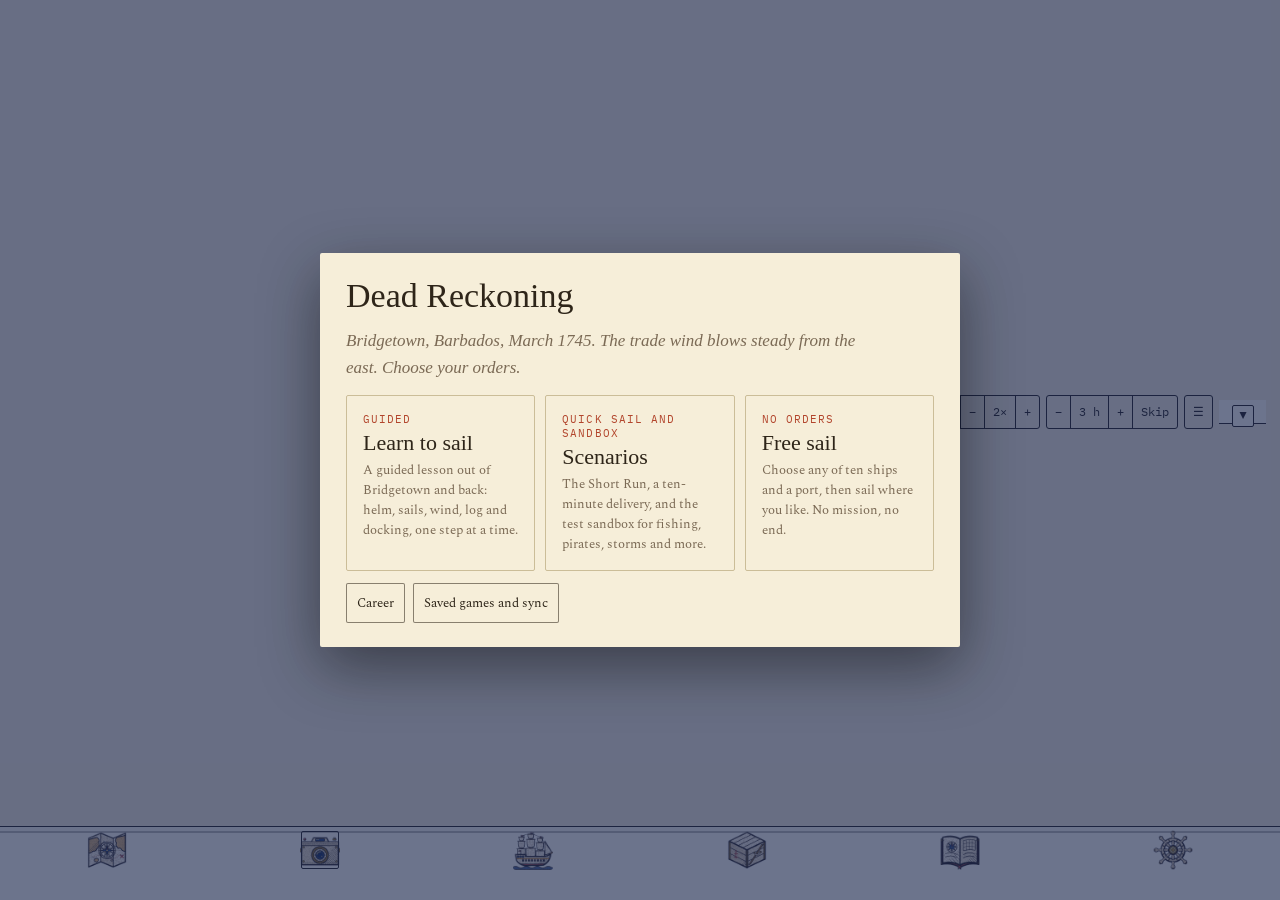
==== preview/index.html @ d8edfa8a "Port collapsible lesson card to DR Preview Co-Authored-By: Claude Sonnet 5.5 <noreply@anthropic.com>" ====
<!doctype html>
<html lang="en"><head><meta charset="utf-8"><meta name="viewport" content="width=device-width,initial-scale=1,viewport-fit=cover">
<meta name="theme-color" content="#132a63">
<link rel="manifest" href="manifest.webmanifest">
<link rel="icon" href="icons/icon-192.png">
<link rel="apple-touch-icon" href="icons/apple-touch-icon.png">
<meta name="apple-mobile-web-app-capable" content="yes">
<meta name="mobile-web-app-capable" content="yes">
<meta name="apple-mobile-web-app-title" content="Dead Reckoning">
<meta name="apple-mobile-web-app-status-bar-style" content="default">
<title>Dead Reckoning</title>
<meta name="claude:viewport-fit-sides" content="cover">
<link rel="preconnect" href="https://fonts.googleapis.com">
<link rel="stylesheet" href="https://fonts.googleapis.com/css2?family=IM+Fell+English+SC&family=IM+Fell+English:ital@0;1&family=Spectral:ital,wght@0,400;0,600;1,400&family=IBM+Plex+Mono:wght@400;500&display=swap">
<style>
/* Layout: a drafting table. The 3D view fills the sheet; the chart is a pinned inset; instruments float in two docks. One look in both themes: cobalt ink on blueprint parchment. */
:root{
  --desk:#ebdfc2;       /* parchment, darker for the bars */
  --desk-2:#d9c9a2;
  --paper:#f6eed9;      /* blueprint parchment */
  --paper-2:#ece2c8;
  --ink:#2e2519;        /* cobalt ink */
  --ink-soft:#7b6a55;
  --rule:#cbbd98;
  --sea:#4a6a8a;
  --ochre:#b2452c;      /* red ochre accent */
  --shoal:#7b6a55;
  --brass:#b8862a;
  --pencil:#4a5a8a;
  --f-display:"IM Fell English SC","IM Fell English",Georgia,serif;
  --f-italic:"IM Fell English",Georgia,serif;
  --f-body:"Spectral",Georgia,"Times New Roman",serif;
  --f-data:"IBM Plex Mono",ui-monospace,Menlo,monospace;
  color-scheme:light;
}
:root[data-theme=dark]{--desk:#0b1a40;--desk-2:#10245a;--paper:#132a63;--paper-2:#0f2252;--ink:#eadfb4;--ink-soft:#a9a283;--rule:#2d4688;--sea:#8aa8d6;--ochre:#e4905f;--shoal:#a9a283;--brass:#d9a940;--pencil:#9db2e2;color-scheme:dark}
:root[data-theme=dark] .routebar,:root[data-theme=dark] .compassbox:not(.collapsed),:root[data-theme=dark] .tbicon,:root[data-theme=dark] .dock,:root[data-theme=dark] .bookbtn,:root[data-theme=dark] .bookbody,:root[data-theme=dark] .portcard,:root[data-theme=dark] .skipbar,:root[data-theme=dark] .mapicon,:root[data-theme=dark] .cbtog,:root[data-theme=dark] .mapctl button,:root[data-theme=dark] .menupop{background:rgba(19,42,99,.94)!important;color:var(--ink)}
:root[data-theme=dark] #chart,:root[data-theme=dark] #ppCv,:root[data-theme=dark] #dial,:root[data-theme=dark] #glass{filter:invert(.9) hue-rotate(180deg)}
*{box-sizing:border-box}
[hidden]{display:none!important}
html,body{height:100%;margin:0}
body{background:var(--desk);color:var(--ink);font-family:var(--f-body);font-size:13px;overflow:hidden}
button{font:inherit;cursor:pointer}
button:focus-visible,input:focus-visible{outline:2px solid var(--brass);outline-offset:2px}
.app{height:100%;display:grid;grid-template-rows:auto auto minmax(0,1fr);padding-left:max(0px,env(safe-area-inset-left,0px));padding-right:max(0px,env(safe-area-inset-right,0px))}
.bar{display:flex;align-items:center;gap:10px 16px;flex-wrap:wrap;padding:8px max(16px,env(safe-area-inset-left,0px));background:var(--desk);color:var(--ink);border-bottom:2px solid var(--ink)}
.brand{font-family:var(--f-display);font-size:22px;letter-spacing:.02em;color:var(--ink)}
.voy{font-family:var(--f-italic);font-style:italic;color:var(--ink-soft);font-size:15px;min-width:0}
.sp{flex:1}
.seg{display:flex;border:1px solid var(--ink);border-radius:3px;overflow:hidden}
.seg button{background:transparent;color:var(--ink);border:0;border-right:1px solid var(--ink);padding:5px 10px;font-family:var(--f-data);font-size:12px}
.seg button:last-child{border-right:0}
.seg button[aria-pressed="true"]{background:var(--ink);color:var(--paper)}
.tb{background:transparent;color:var(--ink);border:1px solid var(--ink);border-radius:3px;padding:5px 10px;font-family:var(--f-data);font-size:12px}
.menuwrap{position:relative}.menupop{position:absolute;right:0;top:calc(100% + 6px);z-index:40;background:var(--paper);border:1px solid var(--ink);box-shadow:0 8px 24px rgba(20,14,10,.35);padding:6px;display:flex;flex-direction:column;gap:4px;min-width:150px}.menupop[hidden]{display:none}#assistPop{width:min(330px,calc(100vw - 16px));max-height:78vh;overflow-y:auto;padding:8px 12px 10px;gap:8px}#assistPop .apHead{display:flex;justify-content:space-between;align-items:center;border-bottom:1px solid var(--rule);padding-bottom:6px}
#assistPop .apClose{min-height:44px;min-width:88px;padding:0 14px;font-size:14px;border:1px solid var(--ink);background:var(--paper-2);color:var(--ink);border-radius:4px;cursor:pointer}
#assistPop .apTabs{display:flex;gap:6px}#assistPop .apTab{flex:1;min-height:44px;font-family:var(--f-display);font-size:15px;border:1px solid var(--ink);background:var(--paper-2);color:var(--ink);border-radius:4px;cursor:pointer}#assistPop .apTab[aria-selected=true]{background:var(--ink);color:var(--paper)}#assistPop .apPane{display:flex;flex-direction:column;gap:8px}#assistPop .apPane[hidden]{display:none}#assistPop .apNote{color:var(--ink-soft);font-size:12px}
#assistPop .ah{font-family:var(--f-display);font-weight:400;font-variant:small-caps;font-size:13px;border-bottom:1px dotted var(--rule);margin-top:4px}#assistPop .chk{align-items:flex-start;font-size:13px}#assistPop .chk small{display:block;color:var(--ink-soft);font-size:12px;line-height:1.35;margin-top:1px}#assistPop .chk input{margin-top:3px;flex:none}#assistPop,#assistPop .chk,#assistPop .chk span{white-space:normal;min-width:0}#assistPop .chk{max-width:100%}.menupop .tb{text-align:left;width:100%}
.tb:hover{background:var(--paper-2)}
.tb[aria-pressed="true"]{background:var(--ink);color:var(--paper)}
.infobar{display:flex;align-items:baseline;gap:4px 22px;flex-wrap:wrap;padding:6px max(16px,env(safe-area-inset-left,0px));background:var(--paper);border-bottom:1px solid var(--ink);font-size:12px;min-width:0}
.infobar{position:relative}.infobar .logline{flex:1 1 100%;min-width:0;padding-right:30px}.infobar .logline span{display:inline-block;max-width:100%;vertical-align:top}.infobar .ibtog{position:absolute;right:max(12px,env(safe-area-inset-right,0px));top:5px;margin:0}.infobar .ibtog{margin-left:auto;align-self:center;width:22px;height:22px;line-height:1;padding:0;background:var(--paper);border:1px solid var(--ink);color:var(--ink);border-radius:2px;font-size:10.5px;cursor:pointer;flex:none}.infobar .ibtog:hover{background:var(--paper-2)}
.infobar.folded{flex-wrap:nowrap;padding-top:3px;padding-bottom:3px}.infobar.folded .it,.infobar.folded .when small{display:none}
.infobar .when{display:flex;align-items:baseline;gap:10px}.infobar .when b{font-family:var(--f-display);font-weight:400;font-size:15px}
.infobar small{font-family:var(--f-data);font-size:10.5px;letter-spacing:.08em;text-transform:uppercase;color:var(--ink-soft)}
.infobar .it{display:inline-flex;align-items:baseline;gap:6px;min-width:0}.infobar .it i{font-style:normal;color:var(--ink-soft);font-family:var(--f-data);font-size:10.5px;letter-spacing:.06em;text-transform:uppercase}
.compassbox{position:absolute;right:12px;top:46px;z-index:3;background:rgba(246,238,217,.92);border:1px solid var(--ink);padding:6px 8px 7px;display:flex;flex-direction:column;align-items:center;gap:4px;box-shadow:0 4px 14px rgba(20,14,10,.25)}
.pane .compassbox #dial{position:static;width:250px;height:250px}.cbrow{display:flex;gap:8px;align-items:center}.sailg{cursor:pointer;touch-action:none}.compassbox{--baroW:53px;--stW:32px;--gp:8px}
#baro,#sailSteps5{position:static!important;flex:none;align-self:flex-end;height:222px;width:var(--baroW)}
.cbfoot{align-self:stretch;display:flex;align-items:center;justify-content:space-between;gap:6px;padding:0 calc(var(--baroW) + var(--gp))}
#bHeave,#bNip{width:38px;height:38px;padding:0;display:flex;align-items:center;justify-content:center;flex:none}
.cbfoot:has(#logbox:not([hidden])) .ws,.cbfoot #glassMsg{display:none}.cbfoot #logbox #glass{position:static!important;flex:none;width:22px!important;height:34px!important}.cbfoot #logbox .mono{font-size:12px!important}.cbfoot #bNip{width:var(--stW);height:var(--stW)}.cbfoot .btn.ico svg{width:24px;height:24px}
.cbtop{align-self:stretch;display:flex;justify-content:space-between;padding:0 calc(var(--baroW) + var(--gp));margin-bottom:-14px;position:relative;z-index:1;pointer-events:none}.cbtop button{pointer-events:auto;position:relative;top:0}
.cbtop button{border:0;background:none;color:var(--ink);padding:0 4px;font-size:13px;line-height:1;cursor:pointer;touch-action:manipulation;min-width:28px;height:26px}.cbtop button:hover{color:var(--ochre)}
.compassbox.collapsed .cbtop{display:none}.compassbox .cbscope{left:auto;right:4px}.compassbox.collapsed .cbscope{display:none}.compassbox .cbscope[aria-pressed="true"]{background:var(--ink);color:var(--paper)}
@media (min-width:0px){.cbtog{display:none!important}.cbtop{margin-bottom:-26px}}
.winf{font-size:12px;white-space:nowrap}.winf b{font-weight:600}
.cbfoot{flex-wrap:wrap;justify-content:center!important;gap:8px 10px}.cbfoot:has(#logbox:not([hidden])){flex-wrap:nowrap!important;gap:4px!important;column-gap:4px!important}.cbfoot:has(#logbox:not([hidden])) .btn.ico{width:28px!important;height:28px!important;flex:0 1 auto}.cbfoot #logbox{flex:0 1 auto!important;gap:4px!important;padding:0!important}.cbfoot #logbox #glass{width:14px!important;height:22px!important}.cbfoot #logbox .mono{font-size:10.5px!important}.cbfoot #bNip{width:30px!important;height:30px!important}.cbfoot #bNip svg{width:18px!important;height:18px!important}
.anchwrap{position:relative;display:inline-flex;flex:none}#anchPct{position:absolute;top:100%;left:50%;transform:translateX(-50%);font:600 10px/1 var(--mono,monospace);white-space:nowrap;pointer-events:none;color:inherit;margin-top:1px}
.cbfoot-l{display:flex;gap:4px;flex:none}.cbfoot .ws{flex:1;min-width:0;text-align:center}.cbfoot .btn.ico{flex:none;width:var(--stW);height:var(--stW);min-height:0;padding:0;display:flex;align-items:center;justify-content:center}
.compassbox .cbtog{position:absolute;left:4px;top:4px;z-index:2;width:26px;height:26px;padding:0;display:flex;align-items:center;justify-content:center;background:var(--paper);color:var(--ink);border:1px solid var(--ink);border-radius:50%;cursor:pointer}
.compassbox.collapsed{padding:0;border:0;background:none;box-shadow:none}.compassbox.collapsed .cbrow,.compassbox.collapsed .ws{display:none}
.compassbox.collapsed .cbtog svg{width:13px;height:13px}.compassbox.collapsed .cbtog{position:static;width:30px;height:30px;border-radius:3px;background:rgba(246,238,217,.96);box-shadow:0 4px 14px rgba(20,14,10,.3)}.steps5{display:flex;flex-direction:column;gap:3px}.steps5 .btn{min-height:0;height:28px;width:28px;padding:0;display:flex;align-items:center;justify-content:center}.compassbox .ws{font-family:var(--f-data);font-size:10.5px;text-align:center;line-height:1.35;letter-spacing:.03em}.compassbox .ws b{font-size:12px}
.pane.small .compassbox{display:none}
.mapicon{display:none;border:0;padding:0;cursor:pointer}
#paneChart.small{width:30px;height:30px;overflow:hidden;cursor:pointer}#paneChart.small .mapicon svg{width:18px;height:18px}
#paneChart.small canvas,#paneChart.small .mapctl,#paneChart.small .swapbtn,#paneChart.small .plabel,#paneChart.small .ptog,#paneChart.small .portcard,#paneChart.small .routebar{display:none!important}
#paneChart.small .mapicon{display:flex;position:absolute;inset:0;width:100%;height:100%;align-items:center;justify-content:center;background:rgba(246,238,217,.96);color:var(--ink)}
#paneChart.small .mapicon:hover{background:var(--paper-2)}
.main{display:grid;grid-template-columns:minmax(0,1fr) 340px;min-height:0;position:relative}
.routebar{position:absolute;left:236px;right:64px;top:12px;z-index:4;background:rgba(246,238,217,.93);border:1px solid var(--ink);padding:6px 8px;display:flex;flex-direction:column;gap:4px;font-size:12px;box-shadow:0 4px 14px rgba(20,14,10,.25);min-width:0}
.pane.small .routebar{display:none}.routebar .rrow{display:flex;gap:4px 6px;flex-wrap:wrap;align-items:center}.routebar .rt{font-family:var(--f-display);font-weight:400;font-size:15px}.routebar small{font-family:var(--f-data);font-size:10.5px;letter-spacing:.06em;text-transform:uppercase;color:var(--ink-soft);margin-right:4px}
.routebar .btn{min-height:0;padding:2px 8px;font-size:12px}.routebar .chk{min-height:0;font-size:12px}.routebar .routelegs{max-height:84px;overflow:auto}.routebar .muted{font-size:12px}
.routebar .rhint{flex:1 1 140px;min-width:0}.routebar .rtog{order:-1;margin-right:2px;width:22px;height:22px;line-height:1;padding:0;background:var(--paper);border:1px solid var(--ink);color:var(--ink);border-radius:2px;font-size:10.5px}.routebar .rrow{flex-wrap:nowrap;overflow-x:auto}.routebar .rrow>*{flex:none}.routebar .rrow>.rhint{flex:1 1 auto;white-space:nowrap;overflow:hidden;text-overflow:ellipsis}
.routebar .routelegs{flex-direction:row;gap:6px;overflow-x:auto;overflow-y:hidden;max-height:none}.routebar .routelegs:empty{display:none}.routebar .routelegs div{flex:none;gap:8px;white-space:nowrap;border:1px dotted var(--rule);padding:1px 6px}
.routebar{font-size:10.5px}.routebar .btn{font-size:10.5px!important;padding:1px 7px!important}.routebar .chk{font-size:10.5px!important}.routebar .rt{font-size:13px}.routebar .muted{font-size:10.5px}
.routebar .routelegs .lg{display:flex;align-items:center;gap:5px;font-size:10.5px;padding:0 3px 0 5px}.routebar .routelegs .lg i{display:none;font-style:normal}.routebar .routelegs .lg b{font-weight:600;color:var(--ink-soft)}.routebar .routelegs .tot{display:none}
.routebar .lx{width:15px;height:15px;line-height:1;padding:0;font-size:12px;background:none;border:1px solid var(--rule);border-radius:2px;color:var(--ink);cursor:pointer}.routebar .lx:hover{background:var(--paper-2);border-color:var(--ink)}
.routebar.open .routelegs{flex-direction:column;overflow-y:auto;overflow-x:hidden;max-height:min(36vh,260px);gap:1px}.routebar.open .routelegs .lg{display:grid;grid-template-columns:18px minmax(0,1.3fr) 64px 70px 18px;gap:6px;border:0;border-bottom:1px dotted var(--rule);padding:2px 2px;font-size:10.5px;white-space:normal}.routebar.open .routelegs .lg i{display:inline}.routebar.open .routelegs .tot{display:grid;font-weight:600}.routebar.open .routelegs .tot .lx{display:none}
.skipbar{position:fixed;left:12px;right:12px;margin:0 auto;width:max-content;bottom:28px;z-index:91;max-width:min(560px,calc(100% - 48px));background:rgba(246,238,217,.97);border:1px solid var(--ink);box-shadow:0 6px 20px rgba(20,14,10,.35);padding:7px 10px;display:flex;align-items:center;gap:10px;font-size:12px}.skipbar[hidden]{display:none}.skipbar .skbtn{display:flex;gap:6px;flex:none}.skipbar #skOk{background:var(--ink);color:var(--paper)}
#fadeBlack{position:fixed;inset:0;background:#000;opacity:0;pointer-events:none;transition:opacity .7s ease;z-index:90}#fadeBlack.on{opacity:1;pointer-events:auto}
#skipCount{position:fixed;left:12px;right:12px;margin:0 auto;width:max-content;max-width:min(560px,calc(100% - 48px));bottom:28px;z-index:91;display:flex;align-items:baseline;gap:14px;background:rgba(246,238,217,.97);color:#1d2a52;border:1px solid #1d2a52;box-shadow:0 6px 20px rgba(0,0,0,.45);padding:9px 16px;font-family:"IBM Plex Mono",monospace;pointer-events:none;opacity:0;transition:opacity .4s}#skipCount.on{opacity:1}#skipCount small{font-size:12px;letter-spacing:.14em;text-transform:uppercase}#skipCount b{font-size:26px;font-weight:600}
.routebar.folded{right:auto;padding:3px 6px}.routebar.folded .rrow>:not(.rt):not(.rtog){display:none}.routebar.folded .routelegs{display:none}
.portcard{position:absolute;right:56px;top:12px;width:min(310px,calc(100% - 70px));max-height:calc(100% - 24px);overflow:auto;z-index:5;background:rgba(246,238,217,.95);border:1px solid var(--ink);padding:8px 10px;font-size:12px;box-shadow:0 6px 20px rgba(20,14,10,.3);display:flex;flex-direction:column;gap:6px}
.portcard[hidden]{display:none}.pchead{display:flex;justify-content:space-between;align-items:flex-start;gap:8px}.pchead b{font-family:var(--f-display);font-weight:400;font-size:17px;display:block}.pchead small{font-family:var(--f-data);font-size:10.5px;letter-spacing:.06em;text-transform:uppercase;color:var(--ink-soft)}
.ptbl h4{font-family:var(--f-display);font-weight:400;font-size:13.5px;margin:2px 0;border-bottom:1px dotted var(--rule)}.ptbl div{display:flex;justify-content:space-between;gap:8px;font-family:var(--f-data);font-size:12px}.ptbl em{color:var(--ink-soft);font-style:normal}.ptbl ul{margin:2px 0 0;padding-left:16px;font-size:12px;line-height:1.4}.pnote{margin:0;font-size:12px;color:var(--ink-soft)}
.pane.small .portcard{right:auto;left:6px;top:36px;width:calc(100% - 12px);font-size:10.5px;max-height:calc(100% - 42px)}
.card.portplan{max-width:1040px}.ppgrid{display:grid;grid-template-columns:minmax(0,1.5fr) minmax(0,1fr);gap:16px}.ppgrid canvas{width:100%;display:block;border:1px solid var(--ink)}.card.portplan h3{margin:0}.card.portplan .pchead small{font-family:var(--f-data);font-size:10.5px;letter-spacing:.06em;text-transform:uppercase;color:var(--ink-soft)}
@media (min-width:0px){.ppgrid{grid-template-columns:minmax(0,1fr)}.portcard{left:8px;right:8px;top:70px;width:auto;max-height:40%}}
.routelegs{display:flex;flex-direction:column;gap:2px;font-size:12px;font-family:var(--f-data)}
.routelegs div{display:flex;justify-content:space-between;gap:8px}
#rPlot[aria-pressed="true"]{background:var(--ink);color:var(--paper)}
.chartwrap{position:relative;min-height:0;min-width:0;background:var(--paper)}
.pane{position:absolute;overflow:hidden;background:var(--paper)}
.pane.big{inset:0;z-index:1}
.pane.small{left:12px;top:12px;width:min(210px,32%);height:150px;z-index:4;border:2px solid var(--ink);box-shadow:0 6px 20px rgba(18,36,90,.3)}
#paneV3.small{display:none!important} /* the chart is open: the 3D view is not drawn at all (M or the view tab brings it back) */
.pane canvas{position:absolute;inset:0;width:100%;height:100%;display:block}
#hud{pointer-events:none}
.fsbar{position:absolute;left:12px;bottom:12px;z-index:7;display:flex;gap:8px;padding:4px;transition:opacity .6s}.pane.small .fsbar{display:none}
.fsb{width:38px;height:38px;padding:0;display:flex;align-items:center;justify-content:center;background:transparent;color:var(--ink);border:1px solid var(--ink);border-radius:6px;box-shadow:none;cursor:pointer;-webkit-tap-highlight-color:transparent}.fsb svg{stroke-width:1.6}.fsb[aria-pressed="true"]{border-width:3px}.fsb[aria-pressed="true"] svg{stroke-width:2.4}
.fsb .fsout{display:none}.fsbar{flex-direction:column-reverse}body.fs3d .fsbar{flex-direction:row}body.fs3d .fsb .fsout{display:inline}body.fs3d .fsb .fsin{display:none}#fsBtn[aria-pressed="true"]{border-width:1px}#fsBtn[aria-pressed="true"] svg{stroke-width:1.6}
.fseye{width:30px;height:30px}.fseye svg{stroke-width:1}.fstools{display:flex;flex-direction:column-reverse;gap:8px}.fstools[hidden]{display:none}body.fs3d .fstools{flex-direction:row}
#bpMenu{position:absolute;left:12px;bottom:60px;z-index:8;width:min(280px,calc(100% - 24px));max-height:55%;overflow:auto;background:var(--paper,#f4efe4);color:var(--ink);border:1px solid var(--ink);border-radius:6px;padding:4px;font:13px "IM Fell English",Georgia,serif}#bpMenu[hidden]{display:none}#bpMenu button{display:flex;justify-content:space-between;gap:10px;width:100%;text-align:left;background:transparent;color:inherit;border:0;border-bottom:1px solid rgba(0,0,0,.15);padding:9px 6px;font:inherit;cursor:pointer}#bpMenu button:last-child{border-bottom:0}#bpMenu small{opacity:.7;white-space:nowrap}#bpMenu .none{padding:8px;opacity:.7}
.fsbar.dim{opacity:.06}.fsTop{position:absolute;left:12px;top:22px;z-index:7;width:30px;height:30px;color:#f4efe4;border-color:transparent;background:transparent;box-shadow:none}.fsTop svg{width:18px;height:18px}.pane.small .fsTop{display:none}body.fs3d .fsTop{left:max(12px,env(safe-area-inset-left,0px));top:max(22px,calc(env(safe-area-inset-top,0px) + 10px))}.walkpad{position:absolute;left:64px;bottom:12px;z-index:7;display:flex;gap:4px;padding:4px}.walkpad[hidden]{display:none}.walkpad.lk button[data-w]{display:none}.fsscope{width:30px;height:30px}.fsscope svg{stroke-width:1.2}.pane.small .walkpad{display:none}#scopeView{position:absolute;inset:0;z-index:6;touch-action:none;background:radial-gradient(circle var(--sr,150px) at 50% 50%,transparent 0,transparent 66%,rgba(10,7,4,.28) 88%,rgba(10,7,4,.78) 100%)}
#scopeView::before,#scopeView::after{content:"";position:absolute;inset:0;pointer-events:none}
#scopeView::before{background:radial-gradient(circle var(--sr,150px) at 50% 50%,transparent calc(100% - 2px),#050403 100%)}
#scopeView::after{background:radial-gradient(circle var(--sr,150px) at 50% 50%,transparent calc(100% - 11px),#3a2a12 calc(100% - 11px),#8a6a2e calc(100% - 9px),#e7c978 calc(100% - 6px),#fbeab0 calc(100% - 5px),#9c7a35 calc(100% - 3px),#2a1d0a calc(100% - 1px),#050403 100%),radial-gradient(ellipse 22% 9% at 40% calc(50% - var(--sr,150px)*.62),rgba(255,255,255,.16),transparent 70%),linear-gradient(180deg,rgba(0,0,0,.18),transparent 22%,transparent 78%,rgba(0,0,0,.22))}
#scopeHdg{position:absolute;left:50%;bottom:calc(14px + env(safe-area-inset-bottom,0px));transform:translateX(-50%);width:min(340px,calc(100% - 140px));height:30px;pointer-events:none;border:1px solid #8a6a2e;border-radius:6px;background:rgba(10,7,4,.62)}
#scopeZoom{position:absolute;left:50%;top:calc(50% + var(--sr,150px) - 30px);transform:translateX(-50%);font:600 11px 'IBM Plex Mono',monospace;letter-spacing:.08em;color:#f3dc92;text-shadow:0 1px 2px #000;pointer-events:none;background:rgba(10,7,4,.55);padding:1px 8px;border:1px solid #8a6a2e;border-radius:9px}#scopeView[hidden]{display:none}.walkpad #scopeBtn{display:none}.walkpad #scopeBtn[aria-pressed=true]{background:#e8c66a}.walkpad button{width:24px;height:24px;padding:0;font-size:10.5px;line-height:1;background:rgba(246,238,217,.9);color:var(--ink);border:none;border-radius:6px;box-shadow:none;cursor:pointer;touch-action:none;-webkit-tap-highlight-color:transparent}.walkpad button span{display:inline-block;pointer-events:none}.walkpad button:active{background:var(--ink);color:#f6eed9}
body.fs3d #paneV3{position:fixed!important;left:0!important;top:0!important;right:0!important;bottom:0!important;width:auto!important;height:auto!important;z-index:9000!important;margin:0!important;border:0!important;transform:none!important}
body.fs3d #paneV3>*:not(#view3d):not(#hud):not(#fsBar):not(#fsBtn):not(#walkPad):not(#scopeView){display:none!important}
body.fs3d #fsBar{left:max(12px,env(safe-area-inset-left,0px));bottom:max(12px,env(safe-area-inset-bottom,0px))}
#tbView{touch-action:manipulation}#camPop{position:fixed;z-index:60;display:flex;gap:4px;padding:4px;background:rgba(246,238,217,.94);border:1px solid var(--ink);border-radius:6px}#camPop[hidden]{display:none}#camPop button{display:flex;flex-direction:column;align-items:center;gap:1px;width:46px;padding:4px 0 3px;background:transparent;border:0;color:var(--ink);cursor:pointer;font:10px/1.1 "IBM Plex Mono",monospace;letter-spacing:.04em;-webkit-tap-highlight-color:transparent}#camPop button[aria-pressed="true"] svg,#camPop button:active svg{stroke-width:2.6}#camPop button[aria-pressed="true"] span{font-weight:700}
#view3d{touch-action:none;cursor:grab;user-select:none;-webkit-user-select:none;-webkit-touch-callout:none;-webkit-tap-highlight-color:transparent}#view3d.drag{cursor:grabbing}
.swapbtn{position:absolute;left:4px;bottom:4px;width:28px;height:28px;background:var(--paper);border:1px solid var(--ink);color:var(--ink);font-size:15px;line-height:1;border-radius:2px;z-index:3}
.pane.big .swapbtn{display:none}
.plabel{position:absolute;left:38px;bottom:8px;font-family:var(--f-data);font-size:10.5px;letter-spacing:.1em;text-transform:uppercase;color:var(--ink);background:var(--paper);padding:1px 5px;z-index:3}
.pane.big .plabel{display:none}
.pane.small .mapctl{right:6px;top:auto;bottom:6px;flex-direction:row}
.pane.small .mapctl button{width:22px;height:22px;font-size:12px}
#chart{display:block;width:100%;height:100%;touch-action:none;cursor:grab}
#chart.drag{cursor:grabbing}
.chartlog{position:absolute;left:50%;bottom:12px;transform:translateX(-50%);z-index:4;background:var(--paper);border:1px solid var(--ink);padding:4px 8px}.chartlog #logbox{flex:none}.chartlog #glassMsg{display:block}
.mapctl{position:absolute;right:12px;top:12px;z-index:3;display:flex;flex-direction:column;gap:6px}
.mapctl button{width:34px;height:34px;background:var(--paper);border:1px solid var(--ink);color:var(--ink);font-family:var(--f-data);font-size:15px;border-radius:2px}
.mapctl button[aria-pressed="true"]{background:var(--ink);color:var(--paper)}
/* the look system forces the control background with !important, so an active button needs its own fixed dark fill and light icon in both themes */
:root:root .mapctl button[aria-pressed="true"]{background:#2e2519!important;color:#f6eed9!important;border-color:#2e2519!important}
/* notices stack 5px under the heading tape's bottom line (tape is 22px + 1px stroke), 3px apart */
.toasts{position:absolute;z-index:8;left:50%;top:28px;transform:translateX(-50%);width:max-content;max-width:min(760px,94%);display:flex;flex-direction:column;align-items:center;gap:3px;pointer-events:none}
.toast{max-width:100%;box-sizing:border-box;background:var(--ink);color:var(--paper);padding:2px 12px;font-family:var(--f-italic);font-size:13px;line-height:1.5;border-radius:2px;box-shadow:0 2px 8px rgba(0,0,0,.2);white-space:normal;overflow-wrap:anywhere;text-align:center;cursor:pointer;pointer-events:auto;transition:opacity .25s}
.toast.hide{opacity:0;pointer-events:none}
.ptools{position:absolute;left:50px;top:34px;z-index:6;display:flex;gap:8px}.pane.small .ptools{display:none}#paneChart.small{top:34px!important;left:12px!important}
.tbicon svg{width:17px;height:17px}.tbicon{width:30px;height:30px;display:flex;align-items:center;justify-content:center;padding:0;background:rgba(246,238,217,.96);color:var(--ink);border:1px solid var(--ink);border-radius:3px;box-shadow:0 4px 14px rgba(20,14,10,.3);cursor:pointer}.tbicon:hover{background:var(--paper-2)}.tbicon[aria-pressed="true"]{background:var(--ink);color:var(--paper)}
.shipchart{position:absolute;left:12px;top:170px;z-index:5}#paneChart.small .shipchart{display:none!important}
.bartog{order:-1;width:24px;height:24px;line-height:1;padding:0;background:var(--paper);border:1px solid var(--ink);color:var(--ink);border-radius:2px;font-size:10.5px;cursor:pointer;flex:none}.bartog:hover{background:var(--paper-2)}
.bar{justify-content:flex-end;flex-wrap:nowrap;gap:6px 8px;padding:4px max(10px,env(safe-area-inset-left,0px))}.bar .seg button,.bar .tb{padding:6px 12px;font-size:13.5px;line-height:1.5}.bar .bartog{width:28px;height:28px;font-size:13px}
.bar.folded .seg[aria-label="Skip ahead"],.bar.folded .menuwrap,.bar.folded #t1,.bar.folded #t3,.bar.folded #t60{display:none}.bar.folded{padding-top:4px;padding-bottom:4px}
.side{background:var(--paper);border-left:6px solid var(--desk-2);overflow-y:auto;min-height:0;display:flex;flex-direction:column}
.panel{padding:12px 16px;border-bottom:1px solid var(--rule);display:flex;flex-direction:column;gap:8px}
.panel h2{font-family:var(--f-display);font-weight:400;font-size:17px;margin:0;display:flex;justify-content:space-between;align-items:baseline;gap:8px}
.panel h2 small{font-family:var(--f-data);font-size:10.5px;letter-spacing:.08em;text-transform:uppercase;color:var(--ink-soft)}
.row{display:flex;gap:8px;align-items:center;flex-wrap:wrap}
.kv{display:grid;grid-template-columns:auto minmax(0,1fr);gap:3px 10px;font-size:13px}
.kv dt{color:var(--ink-soft);font-family:var(--f-data);font-size:10.5px;letter-spacing:.06em;text-transform:uppercase;padding-top:2px}
.kv dd{margin:0;min-width:0}
.mono{font-family:var(--f-data);font-variant-numeric:tabular-nums}
.btn{background:var(--paper);border:1px solid var(--ink);color:var(--ink);padding:5px 10px;border-radius:2px;font-size:13px}
.btn:hover:not(:disabled){background:var(--paper-2)}
.btn.primary{background:var(--ink);color:var(--paper)}
.btn.primary:hover:not(:disabled){background:color-mix(in srgb,var(--ink) 82%,var(--brass))}
.btn:disabled{opacity:.4;cursor:default}
.btn.sm{padding:3px 8px;font-size:12px}
.docks{position:absolute;left:12px;right:12px;bottom:12px;display:flex;justify-content:space-between;align-items:flex-end;gap:12px;pointer-events:none;z-index:5}
.dock{pointer-events:auto;background:rgba(246,238,217,.93);backdrop-filter:blur(3px);border:1px solid var(--ink);box-shadow:0 8px 28px rgba(20,14,10,.35);border-radius:3px;padding:8px 12px 10px;display:flex;flex-direction:column;gap:6px;min-width:0}
.dock-all{width:100%;margin:0}
.dockhead b.dh{cursor:pointer;display:inline-flex;align-items:center;gap:8px}
.side .dock-all{background:var(--paper);backdrop-filter:none;border:0;border-bottom:1px solid var(--rule);box-shadow:none;border-radius:0;padding:10px 16px 12px;flex:none}

.side .dock.collapsed{width:auto!important;min-width:0}.dock-all.collapsed .ctog,.dock-all.collapsed .dockhead small{display:none!important}.dock-all.collapsed .dockhead .dht{display:none}.dock-all.collapsed .dockhead b.dh svg{width:16px;height:16px}
@media (min-width:0px){.main.sidehid .side{border:0;padding:0;height:0;min-height:0;overflow:visible}.main.sidehid .chartwrap{height:calc(100vh - 150px);min-height:58vh}.side .dock-all.collapsed{position:fixed;right:max(24px,calc(env(safe-area-inset-right,0px) + 14px));bottom:max(30px,calc(env(safe-area-inset-bottom,0px) + 18px));z-index:30;width:auto!important;background:rgba(246,238,217,.96);border:1px solid var(--ink);border-radius:3px;box-shadow:0 4px 14px rgba(20,14,10,.3);padding:6px 8px}}.side .dockhead small{display:none}
.side .dockgrid{grid-template-columns:minmax(0,1fr);gap:10px}
.side .subr,.side .subt{border-left:0;padding-left:0;border-top:1px dotted var(--rule);padding-top:8px}
.bookbox{pointer-events:auto;display:flex;flex-direction:column;align-items:flex-start;gap:6px;margin-right:auto}
.bookbtn svg{width:17px;height:17px}.bookbtn{width:30px;height:30px;display:flex;align-items:center;justify-content:center;background:rgba(246,238,217,.96);color:var(--ink);border:1px solid var(--ink);border-radius:3px;box-shadow:0 4px 14px rgba(20,14,10,.3);padding:0}
.bookbtn:hover{background:var(--paper-2)}.bookbox.open .bookbtn{background:var(--ink);color:var(--paper)}
.bookbtn.attn{animation:bookpulse 1.4s ease-in-out infinite}@keyframes bookpulse{50%{box-shadow:0 0 0 5px rgba(184,134,42,.55)}}
.bookbody{display:none;width:min(360px,calc(100vw - 24px));max-height:min(62vh,560px);overflow-y:auto;background:rgba(246,238,217,.96);border:1px solid var(--ink);box-shadow:0 8px 28px rgba(20,14,10,.35);border-radius:3px}
.bookbox.open .bookbody{display:block}.bookbody .panel:last-child{border-bottom:0}
.dockgrid{display:grid;grid-template-columns:minmax(0,1.15fr) minmax(0,1fr) minmax(0,.95fr);gap:0 16px}
.sub{min-width:0;display:flex;flex-direction:column;gap:6px}
.subr,.subt{border-left:1px dotted var(--rule);padding-left:14px}
.subhead{font-family:var(--f-display);font-size:15px;display:flex;justify-content:space-between;align-items:baseline;gap:8px}
.subhead small{font-family:var(--f-data);font-size:10.5px;letter-spacing:.08em;text-transform:uppercase;color:var(--ink-soft)}
.dockhead{display:flex;justify-content:space-between;align-items:baseline;gap:8px}
.dockhead b{font-family:var(--f-display);font-weight:400;font-size:17px}
.dockhead small{font-family:var(--f-data);font-size:10.5px;letter-spacing:.08em;text-transform:uppercase;color:var(--ink-soft)}
.ctog{flex:none;width:22px;height:22px;line-height:1;padding:0;background:var(--paper);border:1px solid var(--ink);color:var(--ink);border-radius:2px;font-family:var(--f-data);font-size:13px}
.ctog:hover{background:var(--paper-2)}
.dockhead .r{display:flex;align-items:center;gap:8px}
.dock.collapsed{width:auto!important;min-width:190px;padding-bottom:6px}
.dock.collapsed .dockgrid{display:none}
.ptog{position:absolute;right:4px;top:4px;z-index:6}
.pane.big .ptog{display:none}
.pane.small.collapsed{height:30px;width:110px}
.pane.small.collapsed canvas,.pane.small.collapsed .mapctl,.pane.small.collapsed .swapbtn{display:none!important}
.pane.small.collapsed .plabel{display:block;left:8px;top:8px;bottom:auto}
.dockbody{display:flex;gap:12px;align-items:center;min-width:0}
.dockbody.col{flex-direction:column;align-items:stretch;gap:7px}
.cspd{display:flex;flex-wrap:nowrap;justify-content:space-between;gap:8px;font-size:12px;white-space:nowrap}.dockctl{display:flex;flex-direction:column;gap:6px;min-width:0;flex:1}
#spdTxt.stale{opacity:.6;font-style:italic}
#dial{flex:none;width:190px;height:190px;cursor:crosshair}
.helmbtns{display:grid;grid-template-columns:repeat(2,minmax(0,1fr));gap:4px}
.helmbtns .btn{padding:3px 2px;white-space:nowrap}
.btn.ico[aria-pressed="true"]{background:var(--ink);color:var(--paper)}
.btn.ico{min-width:0;width:34px;height:28px;min-height:0;padding:0;display:inline-flex;align-items:center;justify-content:center}

#dockHdg{display:none!important}
.setrows{display:flex;flex-direction:column;gap:2px;font-family:var(--f-data);font-size:10.5px;color:var(--ink)}
.setrows>div{display:flex;align-items:flex-start;gap:6px;line-height:1.25}.setrows>div>span:last-child{flex:1;min-width:0}
.setrows .k{width:38px;flex:none;color:var(--ink-soft);text-transform:uppercase;letter-spacing:.06em;font-size:10.5px}
.pips{display:inline-flex;gap:2px;align-items:center;min-width:44px;height:14px;flex:none}
.pips i{display:block;width:8px;height:10px;border:1px solid var(--ink);background:transparent;position:relative;overflow:hidden}
.pips i b{position:absolute;left:0;bottom:0;width:100%;background:var(--ink)}
.pips i.tgt{border-color:var(--brass);box-shadow:0 0 0 1px var(--brass)}
.pips i.yd{width:40px;height:4px;border-color:var(--brass);background:linear-gradient(90deg,transparent 0 var(--p,50%),var(--brass) 0)}
.oarcol .btn{font-family:var(--f-data);font-size:10.5px;letter-spacing:-.5px}.oarcol .btn[aria-pressed="true"]{background:var(--ink);color:var(--paper)}
.oarsec{display:flex;flex-direction:column;gap:7px;margin-top:12px;padding-top:10px;border-top:1px dotted var(--rule)}.oarsec .subhead{margin:0}
.oarsec .k{font-family:var(--f-data);font-size:10.5px;letter-spacing:.06em;text-transform:uppercase;color:var(--ink-soft)}.oarsec .note{font-size:12px}
.rwind{height:8px;background:var(--paper-2);border:1px solid var(--ink);margin-top:2px}.rwind i{display:block;height:100%;background:linear-gradient(90deg,var(--ochre),#b8862a 35%,var(--good));background-size:var(--bw,100%) 100%}
.steps{display:flex;gap:4px;flex:1 1 100%;min-width:0}.steps .btn{flex:1;padding:3px 2px;min-width:0}.steps .btn[aria-pressed="true"]{background:var(--ink);color:var(--paper)}
.trim{font-size:13px;font-weight:600}
.trim.good{color:var(--good)}.trim.fair{color:var(--brass)}.trim.bad{color:var(--ochre)}
.pos{font-size:12px;color:var(--ink-soft)}
.pos b{color:var(--ink);font-weight:600}
.warn{color:var(--ochre);font-weight:600}
.meter{height:6px;background:var(--paper-2);border:1px solid var(--rule)}
.meter i{display:block;height:100%;background:var(--shoal)}
.lm{display:flex;justify-content:space-between;gap:8px;align-items:center;font-size:12px}
.muted{color:var(--ink-soft);font-size:12px}
#noonspark{width:100%;height:46px;display:block;background:var(--paper-2)}
.logbook{font-family:var(--f-data);font-size:10.5px;width:100%;border-collapse:collapse}
.logbook th{text-align:left;font-weight:500;color:var(--ink-soft);border-bottom:1px solid var(--rule);padding:2px 4px 2px 0}
.logbook td{padding:2px 4px 2px 0;border-bottom:1px dotted var(--rule);vertical-align:top}
.logbook td.rem{font-family:var(--f-italic);font-size:13px;font-weight:700;background:rgba(46,37,25,.16);border-bottom:1px solid var(--rule)}.logbook tr:has(td.rem) td:first-child{font-weight:700;background:rgba(46,37,25,.16)}
.chk{display:flex;gap:6px;align-items:center;font-size:12px}
/* overlays */
#ovCrisis[hidden]{display:none}
.ov{position:fixed;inset:0;background:rgba(18,36,90,.6);display:flex;align-items:center;justify-content:center;z-index:20;padding:16px}
.card{background:var(--paper);color:var(--ink);max-width:640px;width:100%;max-height:90%;overflow-y:auto;padding:24px 26px;border-radius:2px;box-shadow:0 20px 60px rgba(0,0,0,.5);display:flex;flex-direction:column;gap:14px}
.card h1{font-family:var(--f-display);font-weight:400;font-size:34px;margin:0;line-height:1.1}
.card h3{font-family:var(--f-display);font-weight:400;font-size:19px;margin:0}
.card p{margin:0;line-height:1.55;max-width:62ch}
.lede{font-family:var(--f-italic);font-style:italic;font-size:17px;color:var(--ink-soft)}
.stscr{display:flex;flex-direction:column;gap:12px}.stscr[hidden]{display:none}
.sthead{display:flex;align-items:center;gap:10px}.sthead h2{font-family:var(--f-display);font-weight:400;font-size:22px;margin:0}
.stbig{display:grid;grid-template-columns:minmax(0,1fr);gap:10px}.stbig .voycard{padding:16px}.stbig .voycard b{font-size:22px}.stbig .voycard span.d{font-size:13px}
.shipdet{display:grid;grid-template-columns:minmax(0,1.2fr) minmax(0,1fr);gap:14px;align-items:start}
.shipinfo img{width:100%;height:96px;object-fit:contain;display:block}.shipinfo h3{margin-top:2px}.shipinfo ul{margin:6px 0 0;padding-left:18px;font-size:13px;line-height:1.45}
.shipstats{margin:0;display:flex;flex-direction:column;gap:8px}.shipstats>div{display:flex;flex-direction:column;gap:2px}
.shipstats dt{font-family:var(--f-data);font-size:10.5px;letter-spacing:.08em;text-transform:uppercase;color:var(--ink-soft)}
.shipstats dd{margin:0;font-size:14px;display:flex;align-items:center;gap:8px}.shipstats dd b{font-family:var(--f-data);font-weight:400;min-width:5.5em}
.shipstats .bar5{flex:1;height:6px;border:1px solid var(--ink);background:var(--paper-2);position:relative}.shipstats .bar5 i{position:absolute;inset:0 auto 0 0;background:var(--ink)}
.stcv{width:100%;display:block;border:1px solid var(--ink);cursor:pointer}#stPlan{cursor:default}
.stports{display:flex;flex-wrap:wrap;gap:6px}.stports .btn{flex:1 1 auto}
@media (max-width:520px){.shipdet{grid-template-columns:minmax(0,1fr)}.card{padding:18px 16px}}
@media (min-width:700px){.stbig{grid-template-columns:repeat(3,minmax(0,1fr))}}
.pickhd{display:flex;gap:10px;align-items:baseline;flex-wrap:wrap}
.pickhd .tag{font-family:var(--f-data);font-size:10.5px;letter-spacing:.1em;text-transform:uppercase;color:var(--ochre)}
.pickhd .muted{font-size:12px}
.shipstrip{display:flex;gap:8px;overflow-x:auto;padding:2px 2px 8px;scroll-snap-type:x proximity;-webkit-overflow-scrolling:touch}
.shipcard{flex:0 0 132px;scroll-snap-align:start;text-align:left;background:var(--paper);border:1px solid var(--rule);border-radius:2px;padding:6px 6px 7px;display:flex;flex-direction:column;gap:3px;color:var(--ink)}
.shipcard:hover{border-color:var(--ink)}
.shipcard[aria-checked="true"]{border-color:var(--ink);background:var(--paper-2);box-shadow:inset 0 0 0 1px var(--ink)}
.shipcard img{width:100%;height:62px;object-fit:contain;display:block}
.shipcard b{font-family:var(--f-display);font-weight:400;font-size:14.5px;line-height:1.15}
.shipcard span{font-family:var(--f-data);font-size:10.5px;color:var(--ink-soft);letter-spacing:.04em}
.voylist{display:grid;grid-template-columns:repeat(2,minmax(0,1fr));gap:10px}
.voycard{text-align:left;background:var(--paper);border:1px solid var(--rule);padding:12px;border-radius:2px;display:flex;flex-direction:column;gap:4px;color:var(--ink)}
.voycard:hover{border-color:var(--ink);background:var(--paper-2)}
.voycard .tag{font-family:var(--f-data);font-size:10.5px;letter-spacing:.1em;text-transform:uppercase;color:var(--ochre)}
.voycard b{font-family:var(--f-display);font-weight:400;font-size:17px}
.voycard span.d{font-size:12px;color:var(--ink-soft)}
.hgrid{display:grid;grid-template-columns:96px minmax(0,1fr);gap:10px 14px;align-items:center;font-size:13px;line-height:1.4}
.hgrid .hh{grid-column:1/-1;font-family:var(--f-display);font-variant:small-caps;font-size:15px;border-bottom:1px dotted var(--rule);margin-top:6px;padding-bottom:2px}
.hgrid .hico{min-width:0;overflow:hidden;min-height:40px;padding:2px 4px;border:1px solid var(--rule);background:var(--paper-2);display:flex;align-items:center;justify-content:center;font-family:var(--f-data);font-size:10.5px;color:var(--ink);box-sizing:border-box;white-space:nowrap}
.hgrid .hico svg{width:24px;height:24px}.hgrid .hico img{width:44px;height:44px;display:block}.hgrid .hico img.tall{width:auto;height:96px}.hgrid .hico.wide{grid-column:1/-1;display:block;white-space:normal;padding:6px;justify-self:stretch}
.hgrid .hico.wide svg{width:100%;height:auto;max-height:150px}
:root[data-theme=dark] .hgrid img.cv{filter:invert(.9) hue-rotate(180deg)}
.keys{font-family:var(--f-data);font-size:12px;color:var(--ink-soft);line-height:1.7}
.keys kbd{border:1px solid var(--rule);padding:0 4px;border-radius:2px;background:var(--paper-2);color:var(--ink)}
.report{display:grid;grid-template-columns:auto minmax(0,1fr);gap:4px 14px}
.report dt{font-family:var(--f-data);font-size:10.5px;text-transform:uppercase;letter-spacing:.08em;color:var(--ink-soft);padding-top:3px}
.report dd{margin:0}
.grade{font-family:var(--f-display);font-size:26px;color:var(--ochre)}
/* log heaving */
.glassbox{display:grid;grid-template-columns:110px minmax(0,1fr);gap:18px;align-items:center}
#glass{width:110px;height:170px}
.knots{font-family:var(--f-data);font-size:44px;font-variant-numeric:tabular-nums}
@media (min-width:0px){
  #braceTxt,.trim .lng,#braceTxt+br{display:none}.trim .pct{font-size:15px;font-weight:600}
  .pane.small.collapsed{width:100px;height:28px}
  .dock.collapsed{min-width:130px}
  .toast{font-size:12px}
  /* phone layout: slim one-row toolbar, small chart inset, full-width Ship controls sheet with Helm/Sails tabs, touch-size buttons */
  .bar{flex-wrap:wrap;gap:6px;padding:6px 10px}
  .bar>*{flex:none;white-space:nowrap}
  .brand{font-size:15px;margin-right:2px}.voy,.sp{display:none}
  .seg button{padding:8px 10px;font-size:13px}.tb{padding:8px 10px;font-size:12px}.bar .seg button,.bar .tb{padding:7px 8px;font-size:12px}.bar{gap:5px 6px;padding:5px 8px}
  .pane.small{width:124px;height:92px}.pane.small .mapctl,.pane.small .plabel{display:none}.pane.small .swapbtn{width:30px;height:30px}
  .pane.small.collapsed{width:92px;height:32px}.pane.small.collapsed .plabel{display:block}
  .ctog{width:30px;height:30px;font-size:17px}
  .dock{padding:8px 10px 10px}
  .bookbody{max-height:56vh;width:calc(100vw - 16px)}
  .dockgrid{grid-template-columns:minmax(0,1fr);gap:8px}
  .subr,.subt{border-left:0;padding-left:0}
  .mtabs{display:none!important}
  .subr,.subt{border-top:1px dotted var(--rule);padding-top:8px}
  .mtabs button{flex:1;background:transparent;color:var(--ink);border:0;padding:9px 0;font-family:var(--f-data);font-size:13px}
  .mtabs button+button{border-left:1px solid var(--ink)}
  .mtabs button[aria-pressed="true"]{background:var(--ink);color:var(--paper)}
  .dock.collapsed .mtabs{display:none!important}
  .btn,.btn.sm{min-height:40px;padding:6px 10px;font-size:13px}
  .btn.sm.ico{width:40px;height:34px;min-height:0;padding:0}
  .helmbtns{gap:6px}
  .chk{font-size:13px;min-height:32px}
  .compassbox{position:relative;right:auto;top:auto;align-self:center;box-shadow:none;border:0;background:none;padding:0}.pane .compassbox #dial,.compassbox #dial{width:min(230px,64vw);height:min(230px,64vw)}.steps5 .btn{min-height:32px;height:32px;width:32px}
  .infobar{gap:2px 14px;font-size:12px}
  .routebar{left:134px;right:52px;top:8px;padding:4px 6px}.routebar .rhint{display:none}.routebar.open .routelegs .lg{grid-template-columns:14px 34px 56px minmax(0,1fr) 18px;gap:4px}.routebar.open .routelegs .lg i{display:none}.routebar .btn{min-height:28px;padding:2px 6px;font-size:12px}
  #sailDiag{max-height:240px}
  .docks{position:fixed;left:max(18px,calc(env(safe-area-inset-left,0px) + 10px));right:max(18px,calc(env(safe-area-inset-right,0px) + 10px));bottom:max(26px,calc(env(safe-area-inset-bottom,0px) + 16px));gap:8px;z-index:15}
  .dockbody{flex-direction:column;gap:6px}
  .dockhead small{display:none}
  body{overflow:auto}
  .app{height:auto;min-height:100%}
  .main{grid-template-columns:minmax(0,1fr)}
  .chartwrap{height:58vh}
  .side{border-left:0;border-top:6px solid var(--desk-2);overflow:visible}
  .voylist{grid-template-columns:minmax(0,1fr)}
}
.app{position:relative}
@media (min-width:0px){.bar .mtxt{display:none}#assistPop{position:fixed;left:8px;right:8px;top:calc(env(safe-area-inset-top,0px) + 40px);width:auto}}
/* keep the top bar clear of the iPhone status bar and notch when installed */
.bar,.bar.folded{padding-top:calc(env(safe-area-inset-top,0px) + 1px);position:relative;top:-3px}
.ov{padding-top:max(16px,calc(env(safe-area-inset-top,0px) + 12px))}
/* the glass sits left of the compass; on a phone it shrinks with the dial */
@media (min-width:0px){.compassbox{--baroW:calc((min(230px,64vw) - 28px)*.24);--stW:32px;--gp:6px}#baro,#sailSteps5{height:calc(min(230px,64vw) - 28px)}.cbrow{gap:6px}}
/* the four view icons (chart, camera, ship, book) share one centred row along the bottom */
:root{--ic:40px;--icg:24px}
#paneV3.small ~ #paneTools{display:none!important}
.ptools .tbicon,.bookbtn,.shipchart,#paneChart.small{width:var(--ic)!important;height:var(--ic)!important}
.ptools .tbicon svg,.bookbtn svg,#paneChart.small .mapicon svg{width:20px!important;height:20px!important}
.ptools{top:auto!important;bottom:14px;left:calc(50% - var(--ic) - var(--icg)/2)!important;gap:var(--icg)}
#paneChart.small{top:auto!important;bottom:14px;left:calc(50% - 2*var(--ic) - 1.5*var(--icg))!important}
.shipchart{top:auto!important;bottom:14px;left:calc(50% - var(--ic) - var(--icg)/2)!important}
.bookbox{position:static}.bookbtn{position:absolute;bottom:2px;left:calc(50% + var(--ic) + 1.5*var(--icg))}
.bookbody{position:absolute;bottom:calc(var(--ic) + 12px);left:50%;transform:translateX(-50%)}
@media (min-width:0px){
  .ptools,#paneChart.small,.shipchart,.bookbtn{position:fixed!important;z-index:16;bottom:max(16px,calc(env(safe-area-inset-bottom,0px) + 10px))!important}
  .bookbtn{left:calc(50% + var(--ic) + 1.5*var(--icg))!important}
  .bookbody{position:fixed;bottom:calc(max(16px,env(safe-area-inset-bottom,0px) + 10px) + var(--ic) + 10px);left:50%;transform:translateX(-50%)}
  .app{padding-bottom:calc(var(--ic) + 36px)}
  /* five icons now: chart, camera, ship, book, ship controls, all centred together */
  :root{--sh:calc((var(--ic) + var(--icg))/2)}
  #paneChart.small{left:calc(50% - 2*var(--ic) - 1.5*var(--icg) - var(--sh))!important}
  .ptools,.shipchart{left:calc(50% - var(--ic) - var(--icg)/2 - var(--sh))!important}
  .bookbtn{left:calc(50% + var(--ic) + 1.5*var(--icg) - var(--sh))!important}
  #ctlIcon{display:flex!important;position:fixed;z-index:16;left:calc(50% + var(--ic) + 1.5*var(--icg) + var(--sh));bottom:max(16px,calc(env(safe-area-inset-bottom,0px) + 10px))}
  .side .dock-all.collapsed{display:none!important}
  /* icons open their panel below the 3D view (the view shrinks to make room); tap the icon again to close */
  .side .dock-all:not(.collapsed),.bookbody,.shipv{position:fixed!important;left:0!important;right:0!important;top:var(--ctop,100px)!important;bottom:var(--pbot,70px)!important;width:auto!important;max-height:none!important;transform:none!important;overflow-y:auto!important;-webkit-overflow-scrolling:touch;overscroll-behavior:contain;z-index:15;background:transparent!important;border:0!important;border-radius:0!important;box-shadow:none!important;backdrop-filter:none!important;padding:var(--vh,200px) 0 0!important}
  .sheet{background:var(--paper);border-top:6px solid var(--desk-2);min-height:var(--smin,200px);box-sizing:border-box;flex:none}
  .shipv:not([hidden]){display:block!important}
  .side .dock-all .sheet{display:flex;flex-direction:column;gap:6px;padding:10px 14px 14px}
  .bookbody .sheet{display:block;padding:0 8px 8px}
  .shipv .sheet{display:grid;grid-template-columns:minmax(0,1fr);grid-template-rows:auto auto;align-content:start}
  /* the five icons sit in a bottom menu bar, evenly spaced, icon only */
  #tabbar{display:block;position:fixed;left:0;right:0;bottom:0;height:calc(var(--ic) + 30px + env(safe-area-inset-bottom,0px));background:var(--paper);border-top:1px solid var(--ink);z-index:14}
  html,body{background:var(--paper)}.app{height:var(--app-h,100dvh)}#tabbar::after{content:"";position:absolute;left:0;right:0;top:100%;height:200px;background:var(--paper)} /* no darker band under the menu bar, whatever the browser leaves below the page */
  .ptools .tbicon,.bookbtn,.shipchart,#paneChart.small{bottom:24px!important;border-color:transparent!important;background:transparent!important;box-shadow:none!important;border-radius:6px}
  .ptools .tbicon[aria-pressed="true"],.bookbox.open .bookbtn,#ctlIcon[aria-pressed="true"]{background:var(--ink)!important;color:var(--paper)!important}
  #paneChart.small .mapicon{background:transparent!important}
  #ctlIcon{bottom:30px!important;border-color:transparent!important;background:transparent!important;box-shadow:none!important;border-radius:6px}
  .tbtab{display:flex!important;position:fixed;z-index:16;width:var(--ic);height:var(--ic);bottom:calc(env(safe-area-inset-bottom,0px) + 28px);border:0!important;background:transparent!important;box-shadow:none!important;border-radius:6px;padding:0;align-items:center;justify-content:center;color:var(--ink);cursor:pointer}
  .tbtab svg{width:20px;height:20px;stroke-width:1.7}
  .tbtab[aria-pressed="true"]{background:var(--ink)!important;color:var(--paper)!important}
  #tbChart{left:calc(8.333% - var(--ic)/2)}#tbView{left:calc(25% - var(--ic)/2)}#tbShip{left:calc(41.667% - var(--ic)/2)}#tbStores{left:calc(58.333% - var(--ic)/2)}#tbBook{left:calc(75% - var(--ic)/2)}
  #paneV3.small{top:auto!important;bottom:12px;left:8px!important}.routebar{left:8px!important}
  #ctlIcon{display:flex!important;position:fixed;z-index:16;left:calc(91.667% - var(--ic)/2)!important}
  .app{padding-bottom:calc(var(--ic) + 40px)}
  .dock-all .ctog[data-dock="all"]{display:none!important}
  .side:has(.dock-all.collapsed){display:none}
}
#ctlIcon{display:none;width:var(--ic);height:var(--ic)}
/* one row of view tabs (chart, 3D, ship, book) on every screen size; the old per-pane icons are hidden */
#paneChart.small,.ptools,.shipchart,.bookbtn{display:none!important}
.tbtab{display:flex;position:absolute;bottom:20px;z-index:41;width:var(--ic);height:var(--ic);padding:0;align-items:center;justify-content:center;background:rgba(246,238,217,.96);color:var(--ink);border:1px solid var(--ink);border-radius:3px;box-shadow:0 4px 14px rgba(20,14,10,.3);cursor:pointer}
.tbtab svg{width:20px;height:20px;stroke-width:1.7}
.tbtab[aria-pressed="true"]{background:var(--ink);color:var(--paper)}
.tbtab.attn{animation:bookpulse 1.4s ease-in-out infinite}
#tbChart{left:calc(50% - 2.5*var(--ic) - 2*var(--icg))}#tbView{left:calc(50% - 1.5*var(--ic) - var(--icg))}#tbShip{left:calc(50% - .5*var(--ic))}#tbStores{left:calc(50% + .5*var(--ic) + var(--icg))}#tbBook{left:calc(50% + 1.5*var(--ic) + 2*var(--icg))}
.menupop .tb,.bar .menupop .tb{border:0;background:none;text-align:left;padding:7px 10px;font-size:12px;line-height:1.3;width:100%;border-radius:2px;color:var(--ink)}
.menupop .tb:hover,.bar .menupop .tb:hover{background:var(--paper-2)}
#menuPop{min-width:210px;padding:8px;gap:2px;max-height:calc(100vh - 70px);overflow-y:auto}
#menuPop .tb,.bar #menuPop .tb{padding:7px 12px;font-size:13px;min-height:34px}
#menuPop select.tb{padding:6px 10px;min-height:34px}
.menupop .mgh{font-family:var(--f-display);font-variant:small-caps;font-size:13px;letter-spacing:.04em;color:var(--ink-soft);padding:10px 12px 4px;margin-top:8px;border-top:1px solid var(--rule)}
.menupop .mgh:first-child{border-top:0;margin-top:0;padding-top:4px}
.btn.primary:disabled{background:transparent;color:var(--ink);border-color:var(--ink)}
@media (min-width:0px){
  .tbtab{position:fixed;bottom:30px;z-index:16;border:0!important;background:transparent!important;box-shadow:none!important;border-radius:3px}
  .tbtab[aria-pressed="true"]{background:var(--ink)!important;color:var(--paper)!important}
  #tbChart{left:calc(8.333% - var(--ic)/2)}#tbView{left:calc(25% - var(--ic)/2)}#tbShip{left:calc(41.667% - var(--ic)/2)}#tbStores{left:calc(58.333% - var(--ic)/2)}#tbBook{left:calc(75% - var(--ic)/2)}
}
.sheet{display:contents}
@media (min-width:0px){
  /* the book page's top padding stays see-through over the 3D view, whatever colour the Look sets */
  :root:root:root .bookbody{background:transparent!important;background-image:none!important;box-shadow:none!important}
  /* bottom bar: outline icons in a thin box at the original size; the pressed one only gets a bolder box, no fill, fade or motion; menus and overlays cover the bar */
  :root{--tbw:var(--ic)}
  #tabbar{height:calc(var(--tbw) + 34px)!important;background:color-mix(in srgb,var(--paper) 70%,transparent)}.app{padding-bottom:calc(var(--tbw) + 44px)!important}
  :root:root:root .tbtab,:root:root:root #ctlIcon{width:var(--tbw)!important;height:var(--tbw)!important;z-index:16!important;background:transparent!important;background-image:none!important;color:var(--ink)!important;border:1px solid var(--ink)!important;border-radius:3px!important;box-shadow:none!important;transition:none!important;animation:none!important;-webkit-tap-highlight-color:transparent}
  :root:root:root .tbtab[aria-pressed="true"],:root:root:root #ctlIcon[aria-pressed="true"]{border-width:3px!important;background:transparent!important;color:var(--ink)!important}
  :root:root:root .tbtab:hover,:root:root:root .tbtab:active,:root:root:root #ctlIcon:hover,:root:root:root #ctlIcon:active{background:transparent!important}
  :root:root:root .tbtab svg,:root:root:root #ctlIcon svg{width:22px!important;height:22px!important;transition:none!important}
  #tbChart{left:calc(8.333% - var(--tbw)/2)!important}#tbView{left:calc(25% - var(--tbw)/2)!important}#tbShip{left:calc(41.667% - var(--tbw)/2)!important}#tbStores{left:calc(58.333% - var(--tbw)/2)!important}#tbBook{left:calc(75% - var(--tbw)/2)!important}:root:root #ctlIcon{left:calc(91.667% - var(--tbw)/2)!important}
}
#ctlIcon svg{width:20px;height:20px}
.ptools .tbicon svg,.bookbtn svg,#paneChart.small .mapicon svg,#ctlIcon svg{stroke-width:1.7!important}
#paneChart.small{border:1px solid var(--ink)!important;border-radius:3px;box-shadow:0 4px 14px rgba(20,14,10,.3)}
.shipv{position:absolute;left:0;right:0;bottom:0;top:var(--bar-h,48px);z-index:40;background:var(--paper);display:grid;grid-template-columns:minmax(0,1fr) 360px;min-height:0}
.sv-main{padding:10px 14px;overflow:auto;min-width:0}
.sv-top{display:flex;justify-content:space-between;align-items:center;gap:10px}
.sv-top h2{font-family:var(--f-display);font-weight:400;font-size:20px;margin:0}
.sv-cv{border:1px solid var(--ink);margin-top:8px;background:var(--paper)}
.sv-cv{overflow-x:auto}.sv-cv canvas{display:block}
.plate{text-align:center;margin:10px 0 2px;font-family:var(--f-italic);color:#2b2119;display:flex;flex-direction:column;gap:0}.plate b{font-weight:400;font-style:italic;font-size:30px;line-height:1.1}.plate i{font-size:13px}
.svhint{font-family:var(--f-italic);color:var(--ink-soft);font-size:13px;margin:8px 0}
.sv-side{border-left:2px solid var(--ink);background:var(--paper-2);overflow:auto;padding:6px 12px 16px;min-height:0}
.svp{padding:8px 0;border-bottom:1px dotted var(--rule)}
.svp h3{font-family:var(--f-display);font-weight:400;font-size:15px;margin:0 0 6px}.svp[data-fold] h3{cursor:pointer;display:flex;justify-content:space-between;align-items:center;margin:0;padding:4px 0;min-height:30px}.svp[data-fold] h3::after{content:"\25BE";font-size:13px;transition:transform .15s}.svp.shut h3::after{transform:rotate(-90deg)}.svp.shut .svb{display:none}.svp[data-fold]:not(.shut) h3{margin-bottom:6px}.stkrow{display:grid;grid-template-columns:120px 1fr 44px;gap:6px;align-items:center;font-size:12px;padding:4px 0;cursor:pointer;min-height:30px}.stkrow.on{background:rgba(46,37,25,.08)}.stkrow b{font:600 12px var(--f-data);text-align:right}.stkbar{display:block;height:9px;border:1px solid var(--ink);border-radius:2px;background:var(--paper);overflow:hidden}.stkbar u{display:block;height:100%;background:var(--ink)}.stkbar.grn u{background:var(--good)}.stkbar.amb u{background:var(--brass)}.stkbar.red u{background:var(--ochre)}.stkr{margin:6px 0}.stkr label{display:flex;justify-content:space-between;font-size:13px}.stkr input{width:100%;margin-top:4px}#svStk h4{margin:10px 0 4px;font:600 11px var(--f-data);text-transform:uppercase;letter-spacing:.06em;color:var(--ink-soft)}#stkHold{display:flex;flex-wrap:wrap;gap:2px}.stkc{width:14px;height:14px;border-radius:2px;border:1px solid var(--ink);cursor:pointer}.stkc.e{background:transparent;border-style:dotted;opacity:.5;cursor:default}.stkc.on{outline:2px solid var(--ink);outline-offset:1px}.stkh{font-size:13px;margin-top:6px;display:flex;flex-wrap:wrap;gap:6px;align-items:center}.stkh button{padding:6px 10px;font:12px var(--f-data);background:transparent;color:var(--ink);border:1px solid var(--ink);border-radius:3px}.stkh button:disabled{opacity:.45}#stkPort{width:100%;padding:8px;font:13px var(--f-data);background:var(--paper);color:var(--ink);border:1px solid var(--ink);border-radius:3px}.stkpl{margin-top:6px;padding:6px 8px;border:1px solid var(--ink);border-left-width:6px;font-size:13px;line-height:1.35}.stkpl.grn{border-left-color:var(--good)}.stkpl.amb{border-left-color:var(--brass)}.stkpl.red{border-left-color:var(--ochre)}.sv-main{display:none!important}.sv-side{border-left:0!important}.shipv{grid-template-columns:minmax(0,1fr)!important}
#svEff{display:none}#vzDial{width:100%;max-width:260px;display:block;margin:0 auto;color:var(--ink)}.vzt{font:600 11px var(--f-data);text-transform:uppercase;letter-spacing:.06em;color:var(--ink-soft);margin:2px 0 4px}.vzdeal{display:flex;justify-content:space-between;gap:8px;padding:8px;border:1px solid var(--ink);border-left:6px solid var(--good);border-radius:3px;margin-bottom:4px;font-size:13px;cursor:pointer;min-height:36px;align-items:center}.vzdeal span{font:600 12px var(--f-data);color:#3d6a3e}.vzgrid{display:grid;grid-template-columns:repeat(2,minmax(0,1fr));gap:6px;margin:6px 0}.vzt2{border:1px solid var(--ink);border-radius:4px;padding:6px;display:flex;flex-direction:column;gap:3px;font-size:12px}.vzt2.on{outline:2px solid var(--ink);outline-offset:1px}.vzt2.dear{background:rgba(168,59,47,.1)}.vzt2.cheap{background:rgba(77,125,78,.13)}.vzt2>b{font-size:13px}.vzt2 small{font-size:10.5px;opacity:.75}.vzpr{display:flex;justify-content:space-between}.vzpr em{font:600 12px var(--f-data);font-style:normal}.vzmeter{display:block;height:6px;border:1px solid var(--ink);border-radius:2px}.vzmeter u{display:block;height:100%;background:var(--ink)}.vzbt{display:grid;grid-template-columns:repeat(4,1fr);gap:3px}.vzbt button{padding:7px 0;font:600 11.5px var(--f-data);background:transparent;color:var(--ink);border:1px solid var(--ink);border-radius:3px;min-height:34px}.vzbt button:disabled{opacity:.35}#svMktBody{margin-top:8px;border-top:1px dashed var(--ink);padding-top:6px}.gico{vertical-align:middle;flex:none}.vzhold{width:100%;display:block;margin:4px 0}.vzlab{font:600 9px var(--f-data);fill:#2e2519;opacity:.7;text-anchor:middle;text-transform:uppercase;letter-spacing:.05em}.vzcell{cursor:pointer}.vzcell.on rect{stroke-width:2.4}.vzt2>b,.vzdeal b,.vzchips button{display:inline-flex;align-items:center;gap:5px}.vzchips button svg{flex:none}#stkHold{display:block}.vz{margin:4px 0 8px}.vzchips{display:flex;flex-wrap:wrap;gap:4px;margin-bottom:6px}.vzchips button{padding:6px 9px;font:12px var(--f-data);background:transparent;color:var(--ink);border:1px solid var(--ink);border-radius:12px;min-height:30px}.vzchips button[aria-pressed=true]{background:var(--ink);color:var(--paper)}
.vzw{margin-bottom:4px}.vzw>span{font:600 10.5px var(--f-data);text-transform:uppercase;letter-spacing:.06em;color:var(--ink-soft)}.vzw>div{display:flex;flex-wrap:wrap;gap:3px;margin-top:2px}.vzd{width:18px;height:18px;border-radius:50%;border:1px solid var(--ink);cursor:pointer;display:block}.vzd.on{outline:2px solid var(--ink);outline-offset:1px}.vzd.sick{box-shadow:0 0 0 2px var(--paper),0 0 0 3px var(--ink)}
.vzsp{display:grid;grid-template-columns:70px 1fr;gap:6px;align-items:center;padding:3px 0;font-size:12px;cursor:pointer;min-height:26px}.vzsp.on{background:rgba(46,37,25,.08)}.vzsp div{display:flex;flex-wrap:wrap;gap:2px}.vzsp u{width:11px;height:11px;border:1px solid var(--ink);background:#8a6a2e;border-radius:2px}.vzsp em{font-size:10.5px;opacity:.6}
.vzbar{display:flex;height:22px;border:1px solid var(--ink);border-radius:3px;overflow:hidden;gap:1px;background:var(--ink)}.vzbar i{display:block;cursor:pointer;min-width:2px}.vzbar i.on{filter:brightness(1.25)}.vzbar i.e{background:var(--paper);cursor:default}
.vzr{display:inline-flex;flex-direction:column;align-items:center;width:calc(12.5% - 4px);margin:0 2px;padding:4px 0;border:1px solid var(--ink);border-radius:3px;font-size:10.5px;cursor:pointer;vertical-align:top;overflow:hidden}.vzr b{font:600 13px var(--f-data)}.vzr.past{background:rgba(46,37,25,.14)}.vzr.cur{background:var(--ink);color:var(--paper)}.vzr.on{outline:2px solid var(--ink);outline-offset:1px}
.vzp{display:grid;grid-template-columns:62px 1fr 38px 34px;gap:6px;align-items:center;font-size:12px;padding:3px 0;cursor:pointer;min-height:28px}.vzp.on{background:rgba(46,37,25,.08)}.vzp>i{position:relative;display:block;height:10px;border:1px solid var(--ink);border-radius:2px;background:var(--paper)}.vzp u{display:block;height:100%}.vzp s{position:absolute;top:-3px;bottom:-3px;width:2px;background:var(--ochre)}.vzp b{font:600 12px var(--f-data);text-align:right}.vzp small{font-size:10.5px;opacity:.7}
#vzSpark{width:100%;height:40px;color:var(--ink);margin-top:4px;border-bottom:1px solid var(--ink);opacity:.85}
#svBill{font-size:13px;line-height:1.4}
.svstrip{position:relative;display:flex;height:22px;margin:8px 0 4px;border:1px solid var(--ink)}
.svstrip .sw{display:flex;align-items:center;justify-content:center;font:10px var(--f-data);border-right:1px solid var(--ink);overflow:hidden}
.svstrip .w0{background:rgba(46,37,25,.22)}.svstrip .w1{background:rgba(178,69,44,.22)}.svstrip .w2{background:rgba(184,134,42,.28)}
.svstrip .cur{font-weight:700;box-shadow:inset 0 -3px 0 var(--ink)}
.svstrip .now{position:absolute;top:-3px;bottom:-3px;width:2px;background:var(--ochre)}
.svbtns{display:flex;gap:6px;flex-wrap:wrap;margin-top:6px}
.svbtns button{padding:6px 10px;font-size:12px;background:transparent;color:var(--ink);border:1px solid var(--ink);border-radius:3px;font-family:var(--f-data)}
.svbtns button[aria-pressed="true"]{background:var(--ink);color:var(--paper)}
.sveff div{display:flex;justify-content:space-between;font-size:13px;padding:1px 0}.sveff b{font-family:var(--f-data);font-weight:600}
.svcard{border:1px solid var(--ink);padding:8px;margin-bottom:8px;background:var(--paper)}.svcard span{color:var(--ink-soft);font-style:italic}
.svcard label{display:block;margin-top:6px;font:12px var(--f-data)}.svcard select{width:100%;margin-top:3px;padding:6px;font:12px var(--f-data);background:var(--paper);color:var(--ink);border:1px solid var(--ink)}
.svrow{display:grid;grid-template-columns:minmax(0,1fr) auto 44px;gap:2px 8px;align-items:center;padding:5px 4px;border-bottom:1px dotted var(--rule);cursor:pointer}
.svrow.sel{background:var(--paper);outline:1px solid var(--ochre)}
.svrooms{display:flex;flex-wrap:wrap;gap:4px 14px;font-size:12px;margin:6px 2px}.svrooms:empty{display:none}.svrooms .k{font-family:"IBM Plex Mono",monospace;font-size:10.5px;text-transform:uppercase;letter-spacing:.06em;opacity:.7;width:100%}.svrooms span b{font-weight:600}
.svdiv{border-bottom:1px dotted var(--rule)}.svdiv summary{cursor:pointer;padding:7px 4px;font-size:13px;list-style-position:inside}.svdiv summary .svds{font-size:12px;opacity:.75;font-family:"IBM Plex Mono",monospace}.svdiv[open] summary{background:var(--paper)}.svdl{padding-left:8px}
.svn{display:flex;flex-direction:column;font-size:13px;line-height:1.2}.svn span{font-size:10.5px;color:var(--ink-soft);font-style:italic}
.svw{display:flex}.svw button{width:26px;height:24px;padding:0;font:11px var(--f-data);background:transparent;color:var(--ink);border:1px solid var(--ink);margin-left:-1px}
.svw button[aria-pressed="true"]{background:var(--ink);color:var(--paper)}
.svf{height:6px;border:1px solid var(--ink);background:var(--paper)}.svf i{display:block;height:100%;background:var(--ink)}
.svs{grid-column:1/-1;font:11px var(--f-data);color:var(--ink-soft)}
@media (min-width:0px){.shipv{grid-template-columns:minmax(0,1fr);overflow:auto;grid-template-rows:auto auto;align-content:start}.sv-main{overflow:visible}.sv-side{border-left:0;border-top:2px solid var(--ink);overflow:visible}.svw button{width:34px;height:32px}.svbtns button{padding:9px 12px}}
@media (prefers-reduced-motion: reduce){.toast{transition:none}}

#follow[hidden]{display:none!important}
</style>
<style id="drDesignPass1">
/* Design system pass 1 (preview only): lighter inner borders, 40px touch targets, tokens. See design/DESIGN.md. */
:root{--good:#3f7a4a;--chart-ink:#3a2614;--fs-micro:10.5px;--fs-small:12px;--fs-body:13px;--fs-lead:15px;--fs-head:17px;--fs-brand:22px;--r-1:2px;--r-2:3px;--r-3:6px;--sp-2:4px;--sp-3:6px;--sp-4:8px;--sp-5:12px;--sp-6:16px}
:root[data-theme=dark]{--good:#7fb283}
.btn:not(.primary):not([aria-pressed=true]),.dock .tb:not([aria-pressed=true]),.ctog,.dock .seg,.dock .seg button{border-color:color-mix(in srgb,var(--ink) 55%,transparent)}
.dock .seg button{border-right-color:color-mix(in srgb,var(--ink) 55%,transparent)}
.btn:focus-visible,.tb:focus-visible,.ctog:focus-visible{outline:2px solid var(--brass);outline-offset:2px}
.trim.good,.good{color:var(--good)}
.infobar .when b,.infobar .it b,.line span,.num{font-variant-numeric:tabular-nums}
.btn,.tb,.ctog,.tbicon{transition:background-color .16s ease,color .16s ease,border-color .16s ease}
@media (prefers-reduced-motion:reduce){.btn,.tb,.ctog,.tbicon{transition:none}}
@media (pointer:coarse){.btn,.tb,.seg button{min-height:40px}.btn.ico{width:40px;height:40px}.btn.sm{min-height:40px}.ctog{width:32px;height:32px}.dock .row,.dock .svbtns{gap:8px}}

/* Design system pass 2: one float shadow, one modal shadow, soft menu entrance. */
:root{--shadow-float:0 6px 18px rgba(20,14,10,.3);--shadow-modal:0 20px 60px rgba(0,0,0,.45)}
.dock,.menupop,.routebar,.portcard,.skipbar,.compassbox,.tbicon,.mapicon,.bookbtn,#camPop{box-shadow:var(--shadow-float)}
.card{box-shadow:var(--shadow-modal)}
@keyframes drIn{from{opacity:0;transform:translateY(-4px)}to{opacity:1;transform:none}}
.menupop:not([hidden]),#camPop:not([hidden]){animation:drIn .16s ease-out}
@media (prefers-reduced-motion:reduce){.menupop,#camPop{animation:none!important}}
.sumstrip{position:fixed;left:50%;transform:translateX(-50%);bottom:max(76px,calc(env(safe-area-inset-bottom,0px) + var(--ic,40px) + 36px));z-index:16;display:flex;align-items:center;gap:12px;padding:4px 12px;background:color-mix(in srgb,var(--paper) 93%,transparent);border:1px solid var(--ink);border-radius:3px;box-shadow:var(--shadow-float);font:var(--fs-small,12px) var(--f-data);font-variant-numeric:tabular-nums;pointer-events:none;white-space:nowrap;max-width:calc(100vw - 24px);overflow:hidden}
.sumstrip .sumdot{border-radius:50%;border-radius:50%;background:var(--ochre);flex:none}
/* Design system pass 4: family spacing, sea-view legibility, print-style rules. */
.svp h3,.portcard h3,.card h3{font:400 var(--fs-head,17px) var(--f-display);margin:0 0 var(--sp-3,6px)}
.svp .row,.portcard .row,.card .row{gap:var(--sp-4,8px)}
.panel+.panel{border-top:3px double var(--rule);padding-top:var(--sp-4,8px)}
.sumstrip .sumdot{width:14px;height:14px;font:700 10px/14px var(--f-data);text-align:center;color:var(--paper)}
/* Design system pass 3: clearer states. Warnings carry a mark, not colour alone; one focus ring; pressed feedback. */
:root{--focus:#8a6212}:root[data-theme=dark]{--focus:#d9a940}:root{--good:#3a7344}
button:focus-visible,input:focus-visible,select:focus-visible,textarea:focus-visible,summary:focus-visible,a:focus-visible,[tabindex]:focus-visible{outline:2px solid var(--focus);outline-offset:2px}
.warn::before{content:"\25B2\FE0E ";font-size:.8em}
.btn:active:not(:disabled),.tb:active,.ctog:active,.tbicon:active{background:var(--rule)}
.btn:disabled,.tb:disabled{cursor:not-allowed}
</style>

<div class="app">
  <div class="bar">
    <button type="button" class="bartog" id="barTog" aria-expanded="true" title="Fold the top bar up or down">▲</button>
    <span id="voyTitle" hidden></span>
    <span class="sp"></span>
    <div class="seg" role="group" aria-label="Time">
      <button id="tPause" aria-pressed="false" title="Pause (Space)">❚❚</button>
      <button id="t1" aria-pressed="true" title="Real time (1)">1×</button>
      <button id="tMinus" title="Slower (2)" aria-label="Slower">−</button>
      <button id="tVal" aria-live="polite" title="Tap to run at the speed set with + and −">2×</button>
      <button id="tPlus" title="Faster (3)" aria-label="Faster">+</button>
    </div>
    <div class="seg" role="group" aria-label="Skip ahead"><button id="skMinus" title="Skip less" aria-label="Skip less">−</button><button id="skVal" disabled>3 h</button><button id="skPlus" title="Skip more" aria-label="Skip more">+</button><button id="bSkip" title="Skip ahead by the chosen time, then confirm (K)">Skip</button></div>
    <div class="menuwrap"><button class="tb" id="bMenu" aria-expanded="false" aria-haspopup="true" title="Voyages, assists, help and sound"><span class="mtxt">Menu </span>☰</button>
      <div class="menupop" id="menuPop" hidden><div class="mgh">Voyage</div><button class="tb" id="bVoy">New voyage</button><button class="tb" id="bSave">Save game</button><button class="tb" id="bLoad">Load game</button><button class="tb" id="bHelp">How to sail</button><div class="mgh">Settings</div><button class="tb" id="bDark" aria-pressed="false">Dark mode</button><button class="tb" id="bSound" aria-pressed="false">Sound off</button><button class="tb" id="bFull" title="Use the whole screen">Full screen</button><button class="tb" id="bQual" title="3D sharpness and detail: Auto, Low, Medium, High">Quality: Auto</button><span id="menuDisp" style="display:contents"></span><div class="mgh">Play</div><button class="tb" id="bAssist" title="Crew assists: sails, watches, speed log and navigation">Assists ✦</button><button class="tb" id="bPreview" title="Set the time, weather, sea and wildlife, and tune the look">Weather and time ◐</button><button class="tb" id="bCheat">Cheats</button></div>
      <div class="menupop" id="assistPop" hidden>
        <div class="apHead"><b>Assists ✦</b><button type="button" class="apClose" id="assistClose" aria-label="Close assists">✕ Close</button></div>
        <div class="apTabs" role="tablist"><button type="button" role="tab" class="apTab" id="apTabE" data-t="E" aria-selected="true">Easy</button><button type="button" role="tab" class="apTab" id="apTabH" data-t="H" aria-selected="false">Hard</button></div>
        <div class="apPane" id="apPaneE" role="tabpanel">
        <div class="apTabs" role="tablist"><button type="button" role="tab" class="apTab" id="apTabE" data-t="E" aria-selected="true">Easy</button><button type="button" role="tab" class="apTab" id="apTabH" data-t="H" aria-selected="false">Hard</button></div>
        <div class="apPane" id="apPaneE" role="tabpanel">
        <b class="ah">Sails</b>
        <label class="chk"><input type="checkbox" id="aSail"> <span>Sailmaster<small>Shortens sail when she strains and makes sail again as the wind eases.</small></span></label>
        <div id="aBosunSlot"></div>
        <b class="ah">Crew</b>
        <label class="chk"><input type="checkbox" id="aCrew"> <span>Mate keeps the watches<small>Spreads the hands evenly when they wear out or the crew changes.</small></span></label>
        <b class="ah">Speed</b>
        <div id="aLogSlot"></div>
        <b class="ah">Navigation</b>
        <label class="chk"><input type="checkbox" id="aRoute"> <span>Helm follows the route<small>Steers for each mark on your chart route in turn.</small></span></label>
        <label class="chk"><input type="checkbox" id="aNoon"> <span>Navigator shoots the noon sight<small>Takes the sun up from the forenoon watch and marks noon when it dips.</small></span></label>
        <label class="chk"><input type="checkbox" id="aFix"> <span>Lookout takes the bearings<small>Takes bearings on landmarks as they come in sight and plots the fix.</small></span></label>
        <b class="ah">Sky</b>
        <label class="chk"><input type="checkbox" id="aPts"> <span>All points of interest on the chart<small>On: every landmark, headland, light and port is marked on the chart at any distance. Off: only those you could really see from the deck (the horizon for their height, less in haze, much less at night; lighthouses show their light at night).</small></span></label>
        <label class="chk"><input type="checkbox" id="aSky" checked> <span>Sky chart<small>Draws the altitude and bearing grid, the constellation lines and their names over the sky.</small></span></label>
        </div>
        <div class="apPane" id="apPaneH" role="tabpanel" hidden>
        <b class="ah">Navigation</b>
        <label class="chk"><input type="checkbox" id="aDR"> <span>Dead reckoning only<small>Off: your true position shows on the chart. On: only your reckoning shows, and you must correct it with sights and bearings.</small></span></label>
        <small class="apNote">More challenge options will appear here as new mechanics arrive.</small>
        </div>
      </div>
      <div class="menupop" id="cheatPop" hidden style="position:fixed;left:50%;top:50%;right:auto;bottom:auto;transform:translate(-50%,-50%);width:min(340px,92vw);max-height:86vh;overflow:auto;z-index:9999;padding:12px;box-shadow:0 8px 40px rgba(0,0,0,.5)"><div class="ah" style="font-family:var(--f-display);font-variant:small-caps;font-size:18px;display:flex;justify-content:space-between">Cheats<button class="tb" id="cheatX" style="width:auto">✕</button></div><label style="display:block;margin:8px 0 2px;font-size:12px">Sea events: <b id="chEvV">natural</b><input id="chEv" type="range" min="0" max="12" step="0.5" value="1" style="width:100%"></label><div style="display:flex;gap:6px;margin-bottom:4px"><select id="chEvSel" style="flex:1;min-width:0"><option value="derelict">Drifting derelict</option><option value="castaway">Marooned castaway</option><option value="squall">Violent squall</option></select><button class="tb" id="chEvGo" style="width:auto;border:1px solid var(--ink)">Spawn</button></div><label style="display:block;margin:8px 0 2px;font-size:12px">Fishing rate: <b id="chFishV">500</b>×<input id="chFish" type="range" min="1" max="5000" step="1" value="500" style="width:100%"></label><label style="display:block;margin:8px 0 2px;font-size:12px">Market loading speed: <b id="chLXV">1.0</b>×<input id="chLX" type="range" min="0" max="100" step="1" value="50" style="width:100%"></label><label style="display:block;margin:8px 0 2px;font-size:12px">Cargo loading rate (units per tap): <b id="chLoadV">10</b><input id="chLoad" type="range" min="1" max="200" step="1" value="10" style="width:100%"></label><div style="margin:8px 0 2px;font-size:12px">Add goods to the hold</div><div style="display:flex;gap:6px"><select id="chGood" style="flex:1;min-width:0"></select><button class="tb" id="chAdd" style="width:auto;border:1px solid var(--ink)">Add</button></div><label style="display:block;margin:8px 0 2px;font-size:12px">Ship traffic: <b id="chTrV">normal</b><input id="chTr" type="range" min="0" max="3" step="0.5" value="1" style="width:100%"></label><button class="tb" data-cheat="money">Add £1,000</button><button class="tb" data-cheat="hold">Fill the hold</button><button class="tb" data-cheat="daynight">Switch day / night</button><button class="tb" data-cheat="ships">Unlock all ships</button></div></div>
  </div>
  <div class="infobar" aria-label="Date, wind and weather">
    <span class="when"><b id="clock">—</b><small id="watch">—</small></span>
    <span class="it"><i>Wind</i><span id="windTxt">—</span></span>
    <span class="it"><i>Weather</i><span id="wxTxt">—</span></span>
    <span class="it" id="glassIt" title="The glass is the barometer, in inches of mercury. Higher means settled, fair weather; lower means rain or storm. How fast it moves matters most: a quick fall warns of foul weather coming."><i>Glass</i><span id="glassTxt">—</span></span>
    <span class="it"><i>Sea</i><span id="seaTxt">—</span></span>
    <span class="it logline" id="logLine"><i>Log</i><span id="logLast">—</span></span>
    <button type="button" class="ibtog" id="ibTog" aria-expanded="true" title="Fold the information strip up or down">▲</button>
  </div>
  <div class="main">
    <div class="chartwrap">
      <div class="pane big" id="paneV3">
        <div class="ptools" id="paneTools"><button type="button" class="tbicon" id="bView" title="Swap the 3D view and the chart (M)" aria-label="Swap the 3D view and the chart"><svg viewBox="0 0 24 24" width="24" height="24" fill="none" stroke="currentColor" stroke-width="1.6" stroke-linejoin="round" stroke-linecap="round" aria-hidden="true"><path d="M3 8h4l1.5-2.5h7L17 8h4v11H3z"/><circle cx="12" cy="13.5" r="3.6"/></svg></button><button type="button" class="tbicon" id="bShip" aria-pressed="false" title="The ship: cutaway, crew quarters and watches" aria-label="The ship: cutaway, crew quarters and watches"><svg viewBox="0 0 24 24" width="24" height="24" fill="none" stroke="currentColor" stroke-width="1.6" stroke-linejoin="round" stroke-linecap="round" aria-hidden="true"><path d="M2.5 16.5h19l-3 4.5h-13z"/><path d="M8 16V3.500M16 16V6"/><path d="M8 5h-4.500v8H8M8 5h3.500v8H8M16 8h-3.500v6H16M16 8h3.500v6H16" stroke-width="1.2"/></svg></button></div>
        <canvas id="view3d" aria-label="3D view from the ship"></canvas>
        <canvas id="hud"></canvas>
        <div class="walkpad" id="walkPad" hidden><button type="button" data-w="-1,1" aria-label="Step left" title="Step left"><span style="transform:rotate(-90deg)">▲</span></button><button type="button" data-w="0,1" aria-label="Walk forward" title="Walk forward"><span>▲</span></button><button type="button" data-w="1,1" aria-label="Step right" title="Step right"><span style="transform:rotate(90deg)">▲</span></button><button type="button" id="scopeBtn" aria-label="Telescope" title="Telescope" aria-pressed="false"><svg viewBox="0 0 24 24" width="16" height="16" fill="none" stroke="currentColor" stroke-width="2" stroke-linecap="round" stroke-linejoin="round" aria-hidden="true"><path d="M3 14l11-5 2 4-11 5z"/><path d="M16 9l5-2M9 17l-1 4M9 17l4 4"/></svg></button></div><div id="scopeView" hidden></div><button type="button" class="fsb fsTop" id="fsBtn" aria-pressed="false" title="Full screen 3D view" aria-label="Full screen 3D view"><svg viewBox="0 0 24 24" width="18" height="18" fill="none" stroke="currentColor" stroke-linecap="round" stroke-linejoin="round" aria-hidden="true"><path class="fsin" d="M4 9V4h5M15 4h5v5M20 15v5h-5M9 20H4v-5"/><path class="fsout" d="M9 4v5H4M20 9h-5V4M15 20v-5h5M4 15h5v5"/></svg></button><div class="fsbar" id="fsBar"><button type="button" class="fsb fseye" id="fsEye" aria-expanded="false" aria-controls="fsTools" title="Show the view switches" aria-label="Show the view switches"><svg viewBox="0 0 24 24" width="22" height="22" fill="none" stroke="currentColor" stroke-linecap="round" stroke-linejoin="round" aria-hidden="true"><path d="M2 12c2.200-3.800 5.600-6 10-6s7.800 2.200 10 6c-2.200 3.800-5.600 6-10 6S4.200 15.800 2 12z"/><circle cx="12" cy="12" r="2.800"/></svg></button><button type="button" class="fsb fsscope" id="fsScope" aria-pressed="false" title="Spyglass: look from the ship's lookout" aria-label="Spyglass from the lookout"><svg viewBox="0 0 24 24" width="22" height="22" fill="none" stroke="currentColor" stroke-width="2" stroke-linecap="round" stroke-linejoin="round" aria-hidden="true"><path d="M3 14l11-5 2 4-11 5z"/><path d="M16 9l5-2M9 17l-1 4M9 17l4 4"/></svg></button><div class="fstools" id="fsTools" hidden><button type="button" class="fsb fsopt" id="fsWater" aria-pressed="true" title="Water grid on or off" aria-label="Water grid"><svg viewBox="0 0 24 24" width="22" height="22" fill="none" stroke="currentColor" stroke-linecap="round" stroke-linejoin="round" aria-hidden="true"><path d="M3 17c2-1.500 4-1.500 6 0s4 1.500 6 0 4-1.500 6 0"/><path d="M3 12.500l18 0M8 7l-1.500 10M16 7l1.500 10M5 7h14"/></svg></button><button type="button" class="fsb fsopt" id="fsSky" aria-pressed="true" title="Sky grid on or off" aria-label="Sky grid"><svg viewBox="0 0 24 24" width="22" height="22" fill="none" stroke="currentColor" stroke-linecap="round" stroke-linejoin="round" aria-hidden="true"><path d="M3 19a9 9 0 0 1 18 0z"/><path d="M6.500 13.500h11M12 10v9M8 11l-1.500 8M16 11l1.500 8"/></svg></button><button type="button" class="fsb fsopt" id="fsCon" aria-pressed="true" title="Constellation lines and names on or off" aria-label="Constellations"><svg viewBox="0 0 24 24" width="22" height="22" fill="none" stroke="currentColor" stroke-linecap="round" stroke-linejoin="round" aria-hidden="true"><path d="M4 17l5-8 5 4 6-8"/><circle cx="4" cy="17" r="1.3"/><circle cx="9" cy="9" r="1.3"/><circle cx="14" cy="13" r="1.3"/><circle cx="20" cy="5" r="1.3"/></svg></button><button type="button" class="fsb fsopt" id="fsBrg" aria-pressed="false" aria-expanded="false" title="Points of interest: pick one and the camera turns to it" aria-label="Points of interest"><svg viewBox="0 0 24 24" width="22" height="22" fill="none" stroke="currentColor" stroke-linecap="round" stroke-linejoin="round" aria-hidden="true"><path d="M3 20l6-10 3 4 3-6 6 12z"/><path d="M8 4v6M8 4h7l2 2-2 2H8"/></svg></button></div></div>
<div id="bpMenu" hidden role="menu" aria-label="Points of interest"></div>
        <div class="compassbox" id="compassBox"><button type="button" class="cbtog" id="cbBtn" aria-expanded="true" aria-label="Compass" title="Collapse or expand the compass"><svg viewBox="0 0 24 24" width="18" height="18" fill="none" stroke="currentColor" stroke-width="1.7" stroke-linejoin="round" stroke-linecap="round"><circle cx="12" cy="12" r="9.500"/><path d="M12 5.500l2.600 6.500-2.600 6.500-2.600-6.500z"/></svg></button><button type="button" class="cbtog cbscope" id="cbScope" aria-label="Telescope" title="Telescope: look from the deck through the spyglass" aria-pressed="false"><svg viewBox="0 0 24 24" width="16" height="16" fill="none" stroke="currentColor" stroke-width="2" stroke-linecap="round" stroke-linejoin="round" aria-hidden="true"><path d="M3 14l11-5 2 4-11 5z"/><path d="M16 9l5-2M9 17l-1 4M9 17l4 4"/></svg></button><div class="cbrow"><canvas id="baro" width="120" height="500" aria-label="The glass: a barometer showing the pressure, its trend and what it means" title="The glass (barometer)"></canvas><canvas id="dial" width="480" height="480" aria-label="Compass with the ship, the wind and the sails" title="Compass. Click the outer card to steer; click inside the inner ring to point the sails."></canvas><canvas class="sailg" id="sailSteps5" width="120" height="500" role="slider" aria-label="Sail set for all sails: tap or drag to set" title="Sail set: tap or drag"></canvas></div></div>
        <button class="ctog ptog" data-pane="paneV3" aria-expanded="true" title="Collapse or expand">–</button><button class="swapbtn" id="swap1" title="Make this the main view (M)">⤢</button><span class="plabel">3D view</span>
      </div>
      <div class="pane small" id="paneChart">
        <button type="button" class="mapicon" id="mapIcon" aria-label="Open the sea chart" title="Open the sea chart"><svg viewBox="0 0 24 24" width="26" height="26" fill="none" stroke="currentColor" stroke-width="1.7" stroke-linecap="round" stroke-linejoin="round"><path d="M3 6.5l6-2.300 6 2.300 6-2.300v13l-6 2.300-6-2.300-6 2.300z"/><path d="M9 4.200v13M15 6.800v13"/></svg></button>
        <canvas id="chart" aria-label="Sea chart"></canvas>
        <div class="routebar" id="routePanel">
          <div class="rrow"><b class="rt">Route</b><small id="routeState">none plotted</small>
            <button class="btn sm" id="rPlot" aria-pressed="false" title="Plot marks on the chart (R)">Plot</button>
            <button class="btn sm" id="rUndo">Undo</button>
            <button class="btn sm" id="rClear">Clear</button>
            <button class="btn sm" id="rSteer" title="Set the helm for the first mark">Steer for mark 1</button>
            <label class="chk"><input type="checkbox" id="rFollow"> Helm follows</label>
            <button class="btn sm" id="rExp" aria-expanded="false" title="Show every leg with a remove button">Legs ▾</button>
            <span class="muted rhint" id="routeHint">Press Plot, then click the chart to lay marks.</span>
            <button class="rtog" id="rTog" aria-expanded="true" title="Fold the route bar up or down">▲</button></div>
          <div id="routeLegs" class="routelegs"></div>
        </div>
        <div class="portcard" id="portCard" hidden></div>
        <button type="button" class="tbicon shipchart" id="bShip2" title="The ship: cutaway, crew quarters and watches" aria-label="The ship: cutaway, crew quarters and watches"><svg viewBox="0 0 24 24" width="24" height="24" fill="none" stroke="currentColor" stroke-width="1.6" stroke-linejoin="round" stroke-linecap="round" aria-hidden="true"><path d="M2.5 16.5h19l-3 4.5h-13z"/><path d="M8 16V3.500M16 16V6"/><path d="M8 5h-4.500v8H8M8 5h3.500v8H8M16 8h-3.500v6H16M16 8h3.500v6H16" stroke-width="1.2"/></svg></button>
        <div class="mapctl">
          <button id="zIn" title="Zoom in">+</button>
          <button id="zOut" title="Zoom out">−</button>
          <button id="follow" aria-pressed="true" title="Follow the ship">◎</button>
          <button id="curTog" aria-pressed="false" title="Show ocean currents on the chart" aria-label="Show ocean currents on the chart"><svg viewBox="0 0 24 24" width="18" height="18" fill="none" stroke="currentColor" stroke-width="1.8" stroke-linecap="round" stroke-linejoin="round"><path d="M3 8c3-3 6 3 9 0s6 3 9 0M3 15c3-3 6 3 9 0s6 3 9 0"/></svg></button>
          <button id="depTog" aria-pressed="true" title="Hide depth lines and soundings" aria-label="Hide depth lines and soundings"><svg viewBox="0 0 24 24" width="18" height="18" fill="none" stroke="currentColor" stroke-width="1.8" stroke-linecap="round" stroke-linejoin="round"><path d="M3 7c4-3 7 2 9-1s6-1 9 1M3 13c4-3 7 2 9-1s6-1 9 1M3 19c4-3 7 2 9-1s6-1 9 1"/></svg></button>
          <button id="hgtTog" aria-pressed="true" title="Hide land heights (contours and shading)" aria-label="Hide land heights (contours and shading)"><svg viewBox="0 0 24 24" width="18" height="18" fill="none" stroke="currentColor" stroke-width="1.8" stroke-linecap="round" stroke-linejoin="round"><path d="M2 19l7-12 4 7 3-4 6 9z"/></svg></button>
          <button id="windTog" aria-pressed="true" title="Hide wind on the chart" aria-label="Hide wind on the chart"><svg viewBox="0 0 24 24" width="18" height="18" fill="none" stroke="currentColor" stroke-width="1.8" stroke-linecap="round" stroke-linejoin="round"><path d="M3 9h11a3 3 0 1 0-3-3M3 15h15a3 3 0 1 1-3 3M3 12h7"/></svg></button>
          <button id="cHeave" title="Heave the log (L)" aria-label="Heave the log"><svg viewBox="0 0 24 24" width="18" height="18" fill="none" stroke="currentColor" stroke-width="1.6" stroke-linecap="round" stroke-linejoin="round"><circle cx="7" cy="7.5" r="4"/><path d="M7 3.5v8M3 7.5h8"/><path d="M10.2 10.8C12.6 13 14 13.8 15.2 15.2" stroke-dasharray="1.1 1.7"/><path d="M14 15.6h6.4a6.4 6.4 0 0 1-6.4 6.4z" fill="currentColor" fill-opacity=".35"/></svg></button>
          <button id="cBrg" title="Take bearings of the land in sight" aria-label="Take bearing"><svg viewBox="0 0 24 24" width="18" height="18" fill="none" stroke="currentColor" stroke-width="1.6" stroke-linecap="round" stroke-linejoin="round"><circle cx="12" cy="12" r="8.5"/><path d="M12 3.5v3M12 17.5v3M3.5 12h3M17.5 12h3"/><path d="M12 12l4.5-6"/><circle cx="12" cy="12" r="1" fill="currentColor"/></svg></button>
          <button id="cMarkPos" title="Mark position: use every bearing taken, and the log from the last 5 minutes, to mark where you think you are" aria-label="Mark position"><svg viewBox="0 0 24 24" width="18" height="18" fill="none" stroke="currentColor" stroke-width="1.6" stroke-linecap="round" stroke-linejoin="round"><circle cx="12" cy="12" r="3" fill="currentColor"/><circle cx="12" cy="12" r="8" stroke-dasharray="3 2.5"/></svg></button>
          <button id="cEraseBrg" title="Erase the bearing lines from the chart" aria-label="Erase bearing lines"><svg viewBox="0 0 24 24" width="18" height="18" fill="none" stroke="currentColor" stroke-width="1.6" stroke-linecap="round" stroke-linejoin="round"><path d="M4 20L16 4"/><path d="M14 20h7"/><path d="M3 20l5-5"/></svg></button>
          <button id="cEraseTrk" title="Erase the path travelled from the chart" aria-label="Erase path travelled"><svg viewBox="0 0 24 24" width="18" height="18" fill="none" stroke="currentColor" stroke-width="1.6" stroke-linecap="round" stroke-linejoin="round"><path d="M3 18c4-1 3-8 7-8s2 6 6 5 3-8 5-9" stroke-dasharray="2 2.200"/><path d="M14 21h7"/></svg></button>
          <button id="cldTog" aria-pressed="false" title="Show cloud cover on the chart" aria-label="Show cloud cover on the chart"><svg viewBox="0 0 24 24" width="18" height="18" fill="none" stroke="currentColor" stroke-width="1.8" stroke-linecap="round" stroke-linejoin="round"><path d="M7 18a4 4 0 0 1-.5-8A5.5 5.5 0 0 1 17 8.5 4.8 4.8 0 0 1 17 18z"/></svg></button>
        </div>
        <button class="ctog ptog" data-pane="paneChart" aria-expanded="true" title="Collapse or expand">–</button><button class="swapbtn" id="swap2" title="Make this the main view (M)">⤢</button><span class="plabel">Chart</span>
      </div>
      <div class="toasts" id="toast" aria-live="polite"></div>
    <div class="docks">
      <div class="bookbox" id="bookBox">
        <div class="bookbody" id="bookBody">
      <div class="panel" style="flex:1">
        <h2>Log book</h2>
        <table class="logbook"><thead><tr><th>Time</th><th>Course</th><th>Kn</th><th>Wind</th></tr></thead><tbody id="logBody"></tbody></table>
      </div>
      <div class="panel">
        <h2>Reckoning <small id="modeTag">—</small></h2>
        <div class="pos" id="posTxt">—</div>
        <div class="pos" id="destTxt">—</div>
        <label class="chk" id="peekWrap"><input type="checkbox" id="peek"> Show true position (practice aid)</label>
      </div>
      <div class="panel">
        <h2>Noon sight <small id="noonState">—</small></h2>
        <div class="muted" id="noonTxt">—</div>
        <canvas id="noonspark" width="600" height="92" hidden></canvas>
        <div class="row">
          <button class="btn sm" id="bObserve" disabled>Start observing</button>
          <button class="btn sm primary" id="bMark" disabled>Mark noon</button>
        </div>
      </div>
      <div class="panel">
        <h2>Bearing points <small id="lmState">none in sight</small></h2>
        <div id="lmList" style="display:flex;flex-direction:column;gap:6px"><span class="muted">Nothing but sea. The lookout will call when land is sighted.</span></div>
        <button class="btn sm" id="bAllBrg">Take bearings on everything in sight</button>
        <button class="btn primary sm" id="bMarkPos">Mark position from bearings and log</button>
        <button class="btn primary sm" id="bFix" hidden>Plot fix from cross-bearings</button>
      </div>
        </div>
        <button type="button" class="bookbtn" id="bookBtn" aria-expanded="false" aria-label="Navigator's book: reckoning, noon sight, landmarks and log" title="Navigator's book: reckoning, noon sight, landmarks and log"><svg viewBox="0 0 24 24" width="24" height="24" fill="none" stroke="currentColor" stroke-width="1.7" stroke-linecap="round" stroke-linejoin="round"><path d="M12 6.5C10 5 7 4.5 3.5 5v13c3.5-.5 6.5 0 8.5 1.5 2-1.5 5-2 8.5-1.5V5C17 4.5 14 5 12 6.5zM12 6.5v13"/><path d="M6 8.5c1.5 0 3 .2 4.2.8M6 11.5c1.5 0 3 .2 4.2.8M14 9.3c1.2-.6 2.700-.8 4-.8M14 12.3c1.2-.6 2.700-.8 4-.8"/></svg></button>
      </div>
    </div>
    </div>
    <div class="sumstrip" id="sumStrip" role="status" aria-label="Ship summary" hidden></div>
    <aside class="side">
      <section class="dock dock-all" aria-label="Ship controls">
        <div class="dockhead"><b class="dh" title="Collapse or expand the ship controls"><svg viewBox="0 0 24 24" width="22" height="22" fill="none" stroke="currentColor" stroke-width="1.6" stroke-linecap="round" aria-hidden="true"><circle cx="12" cy="12" r="6.6"/><circle cx="12" cy="12" r="2"/><path d="M12 1.5v21M1.5 12h21M4.6 4.6l14.8 14.8M19.4 4.6L4.6 19.4"/></svg> <span class="dht">Ship controls</span></b><span class="r"><small id="posail">—</small><button class="ctog" data-dock="all" aria-expanded="true" title="Collapse or expand">–</button></span></div>
        <div class="mtabs" style="display:none"><button type="button" data-tab="helm" aria-pressed="true">Helm</button><button type="button" data-tab="sails" aria-pressed="false">Sails</button></div>
        <div class="dockgrid">
        <div class="sub subl">
                <div class="dockbody">
          <div class="dockctl">
            <div class="mono cspd"><span>Course <b id="ordTxt">—</b></span><span>Speed <b id="spdTxt">—</b></span></div>
            <div class="mono winf" id="windSpd" style="color:#b2452c">—</div>
            <div class="mono winf" id="curTxt" style="color:#1b3f6b">—</div>
            <div class="muted" id="anchTxt"></div>
            <div class="setrows" hidden style="display:none">
              <div><span class="k">Yards</span><span class="pips"><i class="yd" id="brOrdPip"></i></span><span id="brOrd">—</span></div>
            </div>
            <div id="dockHdg" hidden style="display:none;align-items:center;gap:6px;font-size:12px"><span>Heading <b id="dhTxt" class="mono"></b></span><input type="range" id="dhSl" min="0" max="355" step="5" style="flex:1;min-width:80px" aria-label="Heading alongside the quay"></div>
            <div class="helmbtns">
              <button class="btn sm" id="cL5" title="Port 5° (A)">◄ 5°</button>
              
              <button class="btn sm" id="cR5" title="Starboard 5° (D)">5° ►</button>
              <div style="grid-column:1/-1;display:flex;gap:8px;justify-content:center">
                <button class="btn sm ico" id="bDrop" aria-label="Drop anchor" title="Let go the anchor, or heave it up (X)"><svg viewBox="0 0 24 24" width="18" height="18" fill="none" stroke="currentColor" stroke-width="1.8" stroke-linecap="round" stroke-linejoin="round"><circle cx="12" cy="5" r="2"/><path d="M12 7v14M8 11h8M4 14c0 4 3.5 7 8 7s8-3 8-7M4 14l-1.5 2M20 14l1.5 2"/></svg></button>
                <button class="btn sm ico" id="bFish" aria-label="Fish" title="Put hand-lines over the side (F)"><svg viewBox="0 0 24 24" width="18" height="18" fill="none" stroke="currentColor" stroke-width="1.8" stroke-linecap="round" stroke-linejoin="round"><path d="M2 12c3-5 9-6 13-2l1 2-1 2c-4 4-10 3-13-2zM15 10l6-4v12l-6-4M7 11h.01"/></svg></button>
              </div>
            </div>
          </div>
        </div>
        </div>
        <div class="sub subr" style="display:none">
        <div class="subhead">Sails <small id="rigTxt">Rigging 100%</small></div>
        <div class="dockbody col">
          <div class="row" hidden style="justify-content:space-between;flex-wrap:nowrap">
            <button class="btn sm" id="sDn" title="Shorten sail (S)">Shorten</button>
            <span id="sailTxt" style="flex:1;text-align:center;font-size:13px">—</span>
            <button class="btn sm" id="sUp" title="Make sail (W)">Make sail</button>
          </div>
          <svg id="sailDiag" viewBox="0 0 270 206" role="img" aria-label="Sail plan of the brig: click a sail to set, reef or furl it" style="width:100%;max-height:190px;display:block;touch-action:manipulation">
<path d="M0 185.6 q4.5 -2.2 9 0 q4.5 2.2 9 0 q4.5 -2.2 9 0 q4.5 2.2 9 0 q4.5 -2.2 9 0 q4.5 2.2 9 0 q4.5 -2.2 9 0 q4.5 2.2 9 0 q4.5 -2.2 9 0 q4.5 2.2 9 0 q4.5 -2.2 9 0 q4.5 2.2 9 0 q4.5 -2.2 9 0 q4.5 2.2 9 0 q4.5 -2.2 9 0 q4.5 2.2 9 0 q4.5 -2.2 9 0 q4.5 2.2 9 0 q4.5 -2.2 9 0 q4.5 2.2 9 0 q4.5 -2.2 9 0 q4.5 2.2 9 0 q4.5 -2.2 9 0 q4.5 2.2 9 0 q4.5 -2.2 9 0 q4.5 2.2 9 0 q4.5 -2.2 9 0 q4.5 2.2 9 0 q4.5 -2.2 9 0 q4.5 2.2 9 0 q4.5 -2.2 9 0" fill="none" stroke="var(--ink)" stroke-width=".8" opacity=".55"/>
<g stroke="var(--ink)" stroke-width="1" fill="none" stroke-linejoin="round" stroke-linecap="round">
<polygon points="24,166.2 32,167.4 40,168.4 48,169.4 56,170.3 64,171.1 72,171.7 80,172.3 88,172.8 96,173.1 104,173.4 112,173.5 120,173.6 128,173.5 136,173.4 144,173.1 152,172.8 160,172.3 168,171.7 176,171.1 184,170.3 192,169.4 200,168.4 208,167.4 216,166.2 216,166.2 212,191.3 216,192.5 208,194.4 200,196.1 192,197.4 184,198.4 176,199.3 168,199.9 160,200.3 152,200.6 144,200.8 136,200.9 128,200.9 120,201 112,200.9 104,200.9 96,200.8 88,200.6 80,200.3 72,199.9 64,199.3 56,198.4 48,197.4 40,196.1 32,194.4 24,192.5" fill="var(--paper)" stroke-width="1.3"/>
<polyline points="24,168.1 32,169.3 40,170.4 48,171.4 56,172.2 64,173 72,173.7 80,174.2 88,174.7 96,175.1 104,175.3 112,175.5 120,175.5 128,175.5 136,175.3 144,175.1 152,174.7 160,174.2 168,173.7 176,173 184,172.2 192,171.4 200,170.4 208,169.3 216,168.1" stroke-width=".6" opacity=".8"/>
<polyline points="24,174.7 32,175.9 40,177 48,178 56,178.8 64,179.6 72,180.3 80,180.9 88,181.3 96,181.7 104,181.9 112,182.1 120,182.1 128,182.1 136,181.9 144,181.7 152,181.3 160,180.9 168,180.3 176,179.6 184,178.8 192,178 200,177 208,175.9 216,174.7" stroke-width=".6" opacity=".8"/>
<polyline points="24,184.4 32,185.6 40,186.7 48,187.7 56,188.5 64,189.3 72,190 80,190.5 88,191 96,191.4 104,191.6 112,191.8 120,191.8 128,191.8 136,191.6 144,191.4 152,191 160,190.5 168,190 176,189.3 184,188.5 192,187.7 200,186.7 208,185.6 216,184.4" stroke-width=".6" opacity=".8"/>
<rect x="63.3" y="175.2" width="6.7" height="3.0" stroke-width=".6" fill="var(--ink)" fill-opacity=".35"/>
<rect x="74" y="176.1" width="6.7" height="3.0" stroke-width=".6" fill="var(--ink)" fill-opacity=".35"/>
<rect x="84.6" y="176.7" width="6.7" height="3.0" stroke-width=".6" fill="var(--ink)" fill-opacity=".35"/>
<rect x="95.3" y="177.2" width="6.7" height="3.0" stroke-width=".6" fill="var(--ink)" fill-opacity=".35"/>
<rect x="106" y="177.4" width="6.7" height="3.0" stroke-width=".6" fill="var(--ink)" fill-opacity=".35"/>
<rect x="116.6" y="177.5" width="6.7" height="3.0" stroke-width=".6" fill="var(--ink)" fill-opacity=".35"/>
<rect x="127.3" y="177.4" width="6.7" height="3.0" stroke-width=".6" fill="var(--ink)" fill-opacity=".35"/>
<rect x="138" y="177.2" width="6.7" height="3.0" stroke-width=".6" fill="var(--ink)" fill-opacity=".35"/>
<rect x="148.6" y="176.7" width="6.7" height="3.0" stroke-width=".6" fill="var(--ink)" fill-opacity=".35"/>
<rect x="159.3" y="176.1" width="6.7" height="3.0" stroke-width=".6" fill="var(--ink)" fill-opacity=".35"/>
<rect x="25.6" y="168.7" width="5.6" height="5.1" stroke-width=".6"/>
<rect x="34.4" y="168.7" width="5.6" height="5.1" stroke-width=".6"/>
<rect x="43.2" y="168.7" width="5.6" height="5.1" stroke-width=".6"/>
<rect x="24.8" y="161.3" width="52.8" height="8.0" fill="var(--paper)"/>
<rect x="28" y="159.5" width="40.0" height="2.0" fill="var(--paper)"/>
<line x1="29.6" y1="159.2" x2="29.6" y2="155.2"/><line x1="49.6" y1="159.2" x2="49.6" y2="155.2"/><line x1="69.6" y1="159.2" x2="69.6" y2="155.2"/><line x1="29.6" y1="155.2" x2="69.6" y2="155.2"/>
<rect x="172.8" y="163" width="28.8" height="5.1" fill="var(--paper)"/>
<line x1="182.4" y1="169" x2="260.8" y2="148.5" stroke-width="2.4"/>
<line x1="212" y1="151.4" x2="255.2" y2="151.4"/>
<line x1="233.6" y1="151.4" x2="233.6" y2="156.5"/>
<line x1="100" y1="49.3" x2="88.8" y2="168.7"/><line x1="100" y1="87.8" x2="88.8" y2="168.7"/>
<line stroke-width=".5" x1="90.4" y1="151.7" x2="90.4" y2="157.2"/>
<line stroke-width=".5" x1="92" y1="134.6" x2="92" y2="145.6"/>
<line stroke-width=".5" x1="93.6" y1="117.6" x2="93.6" y2="134.1"/>
<line stroke-width=".5" x1="95.2" y1="100.5" x2="95.2" y2="122.5"/>
<line stroke-width=".5" x1="96.8" y1="83.4" x2="96.8" y2="110.9"/>
<line stroke-width=".5" x1="98.4" y1="66.4" x2="98.4" y2="99.4"/>
<line x1="100" y1="173.6" x2="100" y2="11.1" stroke-width="2.6"/>
<line x1="90.8" y1="79.5" x2="109.2" y2="79.5"/>
<circle cx="100" cy="17.7" r="1.3" stroke-width=".8"/>
<line x1="70" y1="122.9" x2="130" y2="122.9" stroke-width="2"/>
<line x1="70" y1="122.9" x2="100" y2="103.5"/><line x1="130" y1="122.9" x2="100" y2="103.5"/>
<line x1="77" y1="85.2" x2="123" y2="85.2" stroke-width="2"/>
<line x1="77" y1="85.2" x2="100" y2="65.9"/><line x1="123" y1="85.2" x2="100" y2="65.9"/>
<line x1="84" y1="55.6" x2="116" y2="55.6" stroke-width="2"/>
<line x1="84" y1="55.6" x2="100" y2="41.9"/><line x1="116" y1="55.6" x2="100" y2="41.9"/>
<line x1="164" y1="63" x2="175.2" y2="168.7"/><line x1="164" y1="97.2" x2="175.2" y2="168.7"/>
<line stroke-width=".5" x1="173.6" y1="153.6" x2="173.6" y2="158.5"/>
<line stroke-width=".5" x1="172" y1="138.5" x2="172" y2="148.3"/>
<line stroke-width=".5" x1="170.4" y1="123.4" x2="170.4" y2="138.1"/>
<line stroke-width=".5" x1="168.8" y1="108.3" x2="168.8" y2="127.9"/>
<line stroke-width=".5" x1="167.2" y1="93.2" x2="167.2" y2="117.6"/>
<line stroke-width=".5" x1="165.6" y1="78.1" x2="165.6" y2="107.4"/>
<line x1="164" y1="173.6" x2="164" y2="28.2" stroke-width="2.6"/>
<line x1="154.8" y1="89.7" x2="173.2" y2="89.7"/>
<circle cx="164" cy="34.8" r="1.3" stroke-width=".8"/>
<line x1="138" y1="122.9" x2="190" y2="122.9" stroke-width="2"/>
<line x1="138" y1="122.9" x2="164" y2="103.5"/><line x1="190" y1="122.9" x2="164" y2="103.5"/>
<line x1="144" y1="85.2" x2="184" y2="85.2" stroke-width="2"/>
<line x1="144" y1="85.2" x2="164" y2="65.9"/><line x1="184" y1="85.2" x2="164" y2="65.9"/>
<line x1="150" y1="55.6" x2="178" y2="55.6" stroke-width="2"/>
<line x1="150" y1="55.6" x2="164" y2="41.9"/><line x1="178" y1="55.6" x2="164" y2="41.9"/>
<line x1="164" y1="35.7" x2="258.4" y2="149.1"/><line x1="164.8" y1="39.1" x2="230.4" y2="154.2"/><line x1="100" y1="24.3" x2="164" y2="75.5"/><line x1="100" y1="64.2" x2="164" y2="121.2"/><line x1="100" y1="24.3" x2="70.4" y2="169"/><line x1="164" y1="41.4" x2="138.4" y2="169"/>
<line x1="42.4" y1="149.1" x2="119.2" y2="149.1" stroke-width="2"/>
<line x1="118" y1="113.7" x2="64" y2="101.8" stroke-width="1.6"/>
<line x1="43.2" y1="148.5" x2="48" y2="167.3"/><line stroke-width=".5" x1="69.6" y1="106.9" x2="100" y2="24.3"/>
<line x1="27.2" y1="155.3" x2="27.2" y2="126.9"/><polygon points="27.2,126.9 8,131.4 27.2,136" stroke-width=".8" fill="var(--ink)" fill-opacity=".25"/>
</g>
<g id="sailShapes" stroke="var(--ink)" stroke-width=".8" stroke-linejoin="round" style="cursor:pointer">
<polygon data-s="mc" points="71.2,123.4 128.8,123.4 128.8,154.2 71.2,154.2"/>
<polygon data-s="mt" points="77.9,85.8 122.1,85.8 122.1,117.7 77.9,117.7"/>
<polygon data-s="mg" points="84.6,56.2 115.4,56.2 115.4,78.4 84.6,78.4"/>
<polygon data-s="fc" points="139,123.4 189,123.4 189,154.2 139,154.2"/>
<polygon data-s="ft" points="144.8,85.8 183.2,85.8 183.2,117.7 144.8,117.7"/>
<polygon data-s="fg" points="150.6,56.2 177.4,56.2 177.4,78.4 150.6,78.4"/>
<polygon data-s="drv" points="118,113.7 64,101.8 43.2,148.5 118,148.5"/>
<polygon data-s="jib" points="171.2,51.6 251.2,157.1 198.4,153.6"/>
</g></svg>
          <div class="muted" id="sailPick" style="font-size:11.5px;min-height:1.3em">Click sails to pick them (as many as you like), then tap how much to set.</div>
          <div class="row" style="gap:6px;margin:2px 0 4px"><button class="btn sm" id="sailAll" title="Pick every sail">Select all</button><button class="btn sm" id="sailNone" title="Clear the selection">Deselect</button></div>
          <div id="sailSl" style="display:none;flex-wrap:wrap;align-items:center;gap:6px 8px;font-size:12.5px"><b id="sailSlName" style="white-space:nowrap">—</b><span class="steps" id="sailSteps" role="group" aria-label="How much of the selected sail is set"><button type="button" class="btn sm" data-p="0" aria-pressed="false">0%</button><button type="button" class="btn sm" data-p="25" aria-pressed="false">25%</button><button type="button" class="btn sm" data-p="50" aria-pressed="false">50%</button><button type="button" class="btn sm" data-p="75" aria-pressed="false">75%</button><button type="button" class="btn sm" data-p="100" aria-pressed="false">100%</button></span></div>
          </div></div>
        <div class="sub subt"><div class="dockbody col">
          <div class="meter" title="Rigging condition"><i id="rigBar" style="width:100%"></i></div>
          <div class="muted" id="strainTxt"></div><div class="muted" id="hullTxt"></div>
          <div class="row" hidden style="justify-content:space-between;flex-wrap:nowrap;border-top:1px dotted var(--rule);padding-top:8px">
            <button class="btn sm" id="brL" title="Swing the yards 5° (Q)">◄ Brace</button>
            <span style="flex:1;text-align:center;font-size:12.5px"><span class="mono lng" id="braceTxt">—</span><br><span class="trim" id="trimTxt">—</span></span>
            <button class="btn sm" id="brR" title="Swing the yards 5° (E)">Brace ►</button>
          </div>
          <label class="chk"><input type="checkbox" id="bosun"> Bosun trims the yards for me</label>
          <div class="row" style="justify-content:space-between;flex-wrap:nowrap;border-top:1px dotted var(--rule);padding-top:8px">
            <span><span class="mono" style="font-size:18px" id="logKn">—</span><br><small class="muted" id="logAge">—</small><small class="muted" id="logHist" style="display:block;max-height:5.2em;overflow:auto"></small></span>
            <button class="btn sm ico" id="bHeave" aria-label="Heave the log" title="Heave the log (L)"><svg viewBox="0 0 24 24" width="20" height="20" fill="none" stroke="currentColor" stroke-width="1.6" stroke-linecap="round" stroke-linejoin="round"><circle cx="7" cy="7.5" r="4"/><path d="M7 3.5v8M3 7.5h8"/><path d="M10.2 10.8C12.6 13 14 13.8 15.2 15.2" stroke-dasharray="1.1 1.7"/><path d="M14 15.6h6.4a6.4 6.4 0 0 1-6.4 6.4z" fill="currentColor" fill-opacity=".35"/></svg></button>
          </div>
          <div id="logbox" hidden style="display:none;grid-template-columns:34px auto auto minmax(0,1fr);gap:10px;align-items:center;border:1px dotted var(--rule);padding:6px 8px">
            <canvas id="glass" width="220" height="340" style="width:34px;height:52px"></canvas>
            <div style="display:contents"><div style="display:contents"><span class="mono" style="font-size:20px" id="knotCount">0</span><button class="btn primary sm ico" id="bNip" aria-label="Nip the line" title="Nip the line!"><svg viewBox="0 0 24 24" width="20" height="20" fill="none" stroke="currentColor" stroke-width="1.8" stroke-linecap="round" stroke-linejoin="round"><path d="M3 12h5M21 12h-5"/><path d="M8 7l4 5-4 5M16 7l-4 5 4 5"/></svg></button></div><div class="muted" id="glassMsg" style="font-size:11.5px">Ready…</div></div>
          </div>
          <label class="chk" id="mateRow"><input type="checkbox" id="mateLog" checked> Mate heaves the log each hour</label>
        </div>
        </div>
        </div>
      </section>
    </aside>
  </div>
  <section class="shipv" id="shipView" hidden aria-label="The ship">
    <div class="sv-main">
      <div class="sv-top"><h2>Brig Hesper, in section</h2><button class="tb" id="svClose" style="display:none">Back to the helm</button></div>
      <div class="sv-cv"><canvas id="shipCv" aria-label="Side profile of the brig with her rooms and crew"></canvas></div>
      <div class="svrooms" id="svRooms"></div><div class="plate"><i>Merchant brig</i><b>Hesper</b><i>1745</i></div>
      <p class="svhint">Bow to the right (swipe the picture sideways on a phone). Men on watch work the weather deck and the rigging; the rest sleep, eat or idle below. Tired men work slowly, so give the sleepers good berths.</p>
    </div>
    <aside class="sv-side">
      <div class="svp"><h3>Watch bill</h3><div id="svBill"></div><div class="svstrip" id="svStrip"></div>
        <div class="svbtns"><button type="button" class="tb" id="svAll" aria-pressed="false" title="Turn everyone out">All hands</button><button type="button" class="tb" id="svBal">Balance watches</button><button type="button" class="tb" id="svRat" aria-pressed="false" title="Short rations stretch the stores by a third but men rest less well">Full rations</button><button type="button" class="tb" id="svRum" title="Serve a tot of rum to every hand: lifts spirits for a while">Issue rum</button></div></div>
      <div class="svp"><h3>Readiness</h3><div class="sveff" id="svEff"></div></div>
      <div class="svp"><h3>Condition and repairs</h3><div class="sveff" id="svCond"></div>
        <div class="svbtns"><button type="button" id="svPump" title="Pumps: Auto starts when water is gaining">Pumps: Auto</button></div>
        <div class="svbtns" id="svJobs"><button type="button" data-j="caulk"></button><button type="button" data-j="rig"></button><button type="button" data-j="sails"></button></div>
        <p class="svhint" id="svJobTxt"></p></div>
      <div class="svp" id="svHirePanel" hidden><h3>Hands for hire</h3><p class="svhint" id="svHireHint"></p><div class="svbtns" id="svHire"></div><div class="svbtns"><button type="button" id="svLeave" title="Let the hands ashore for the day: spirits rise, but some may not come back">Grant shore leave</button></div></div>
      <div class="svp"><h3>Purse and port</h3><div class="sveff" id="svPurse"></div><p class="svhint" id="svPortHint"></p><p class="svhint" id="svNews"></p><div class="svbtns" id="svTrade" hidden><button type="button" id="svB1"></button><button type="button" id="svB2"></button><button type="button" id="svB3"></button><button type="button" id="svB4"></button><button type="button" id="svB5"></button><button type="button" id="svB6"></button><button type="button" id="svSell"></button><button type="button" data-s="timber"></button><button type="button" data-s="canvas"></button><button type="button" data-s="rope"></button><button type="button" data-s="pitch"></button></div></div>
      <div class="svp" id="svMkt"><h3>Market and hold</h3><div id="svMktBody"></div></div>
      <div class="svp" id="svCareer" hidden><h3>Career</h3><div id="svCareerBody"></div></div>
      <div class="svp"><h3>Crew</h3><div id="svSel"></div><div id="svRoster" class="svroster"></div></div>
    </aside>
  </section>
</div>

<div class="ov" id="ovStart">
  <div class="card" id="stCard">
    <h1>Dead Reckoning</h1>
    <p class="lede" id="lede">Bridgetown, Barbados, March 1745. The trade wind blows steady from the east. Choose your orders.</p>
    <section class="stscr" id="stHome">
      <div id="contBox" hidden style="display:flex;flex-direction:column;gap:6px"><button class="btn primary" id="bCont" style="padding:12px;text-align:left;font-size:15px"></button><div class="muted" id="contNote"></div></div>
      <div class="stbig" id="stBig">
        <button type="button" class="voycard" id="stLearn"><span class="tag">Guided</span><b>Learn to sail</b><span class="d">A guided lesson out of Bridgetown and back: helm, sails, wind, log and docking, one step at a time.</span></button>
        <button type="button" class="voycard" id="stScnBtn"><span class="tag">Quick sail and sandbox</span><b>Scenarios</b><span class="d">The Short Run, a ten-minute delivery, and the test sandbox for fishing, pirates, storms and more.</span></button>
        <button type="button" class="voycard" id="stFree"><span class="tag">No orders</span><b>Free sail</b><span class="d">Choose any of ten ships and a port, then sail where you like. No mission, no end.</span></button>
      </div>
      <div class="row" style="gap:8px"><button type="button" class="btn" id="stCareer" title="Start in a small cutter with £40 and work your way up the fleet">Career</button><button class="btn" id="bSavesStart">Saved games and sync</button></div>
    </section>
    <section class="stscr" id="stScn" hidden>
      <div class="sthead"><button type="button" class="btn sm" data-back="home">Back</button><h2>Scenarios</h2></div>
      <div class="voylist" id="stScnList"></div>
      <div id="scnSetup"></div>
    </section>
    <section class="stscr" id="stShip" hidden>
      <div class="sthead"><button type="button" class="btn sm" data-back="home">Back</button><h2>Choose your ship</h2></div>
      <div class="shipstrip" id="shipList" role="radiogroup" aria-label="Choose your ship"></div>
      <div class="shipdet" id="shipDet">
        <div class="shipinfo"><img id="sdImg" alt=""><h3 id="sdName"></h3><p class="muted" id="sdSub"></p><ul id="sdInfo"></ul></div>
        <dl class="shipstats" id="sdStats"></dl>
      </div>
      <div><button type="button" class="btn primary" id="stShipNext">Choose a starting port</button></div>
    </section>
    <section class="stscr" id="stPort" hidden>
      <div class="sthead"><button type="button" class="btn sm" id="stPortBack">Back</button><h2 id="stPortHead">Where do you weigh from?</h2></div>
      <p class="muted" id="stPortNote" style="margin:0"></p>
      <canvas id="stMap" class="stcv" aria-label="Map of the islands. Tap a port to choose it."></canvas>
      <div class="stports" id="stPorts" role="radiogroup" aria-label="Starting port"></div>
      <div class="pickhd"><span class="tag" id="stPlanTag">Harbour plan</span><span class="muted" id="stPortSub"></span></div>
      <canvas id="stPlan" class="stcv" aria-label="Plan of the harbour"></canvas>
      <div><button type="button" class="btn primary" id="stGo">Set sail</button></div>
    </section>
  </div>
</div>
<div class="ov" id="ovSave" hidden>
  <div class="card">
    <h3>Save and load</h3>
    <p class="muted" id="saveNote"></p>
    <div id="saveList" style="display:flex;flex-direction:column;gap:8px"></div>
    <div id="syncBox" hidden style="border:1px dotted var(--rule);padding:8px 10px;font-size:13px;display:flex;flex-direction:column;gap:6px"></div>
    <p class="muted">The game also saves itself about every 45 seconds while you sail. Loading replaces the voyage you are on, and the ship starts paused so you can look around first.</p>
    <div><button class="btn" id="saveClose">Close</button></div>
  </div>
</div>

<div class="ov" id="ovCrisis" hidden style="z-index:25"><div class="card" role="dialog" aria-labelledby="crTitle"><h2 id="crTitle" style="margin:0"></h2><p id="crText" style="margin:0"></p><div id="crBtns" style="display:flex;flex-direction:column;gap:8px"></div></div></div>
<div id="fadeBlack" style="position:fixed;inset:0;background:#000;opacity:0;pointer-events:none;z-index:40"></div>
<div class="ov" id="ovHelp" hidden>
  <div class="card">
    <h3>How to sail the Hesper</h3>
    <p><b>Wind is everything.</b> A square-rigged brig cannot sail closer than about 6 points (67°) to the wind. The shaded wedge on the compass is where she will stall. She is fastest with the wind on her quarter, a broad reach.</p>
    <p><b>To go upwind, tack.</b> Sail close-hauled on one side, then put the helm over in 5° steps (A and D, or the buttons) to swing her bows through the wind onto the other side. Keep speed up first: if she slows too much in the turn she will miss stays and fall back. Wearing turns the long way round through downwind; it is slower but never fails.</p>
    <p><b>Trim the yards.</b> The compass shows your brig from above with her two yards. The dashed line is the best angle for this wind. Brace the yards to match it: the sail edge turns green when they draw well, amber or red when they don't. With the wind behind you the yards go square; close-hauled they are braced right round. The crew braces them for you when you tack or wear. Tick the bosun box to have them trimmed always.</p>
    <p><b>Time.</b> 1× is real time: one second on the clock for each real second, so a tack takes about half a minute and a Channel-sized crossing takes hours. Use + to hurry (up to 60×) and − to slow down, or 60× (one minute per second) to skip across open water. The Skip 3 h button jumps three hours ahead; it stops early if something needs you. The game slows to 60× when something needs you.</p>
    <p><b>Mind your canvas.</b> More sail is faster until the wind gets up. If the rigging strains, shorten sail, or it will be damaged and she will sail slower.</p>
    <p><b>Lost at sea.</b> Your pencil track comes from the course you ordered and the speed read off the log line. The helmsman wanders, the ship slips to leeward and the current sets you west, and none of that is in your pencil track. The dashed ellipse shows how far off you might be. Take a noon sight for latitude, and cross-bearings on two peaks for a full fix.</p>
    <h3 style="font-size:17px;margin-top:6px">What every button and picture means</h3>
    <div id="helpIcons" class="hgrid"></div>
    <p class="keys"><kbd>Space</kbd> pause · <kbd>K</kbd> skip the chosen hours · <kbd>1</kbd> 1× · <kbd>2</kbd>/<kbd>3</kbd> slower/faster · <kbd>A</kbd>/<kbd>D</kbd> course 5° · <kbd>W</kbd>/<kbd>S</kbd> sails · <kbd>M</kbd> swap 3D/chart · drag the 3D view to look round · <kbd>Q</kbd>/<kbd>E</kbd> brace yards · <kbd>L</kbd> heave log · drag and scroll the chart</p>
    <div class="row"><button class="btn primary" id="helpClose">Back to the ship</button></div>
  </div>
</div>

<div class="ov" id="ovPort" hidden>
  <div class="card portplan">
    <div class="pchead"><div><h3 id="ppTitle">—</h3><small id="ppSub"></small></div><button class="btn" id="ppClose">Close</button></div>
    <div class="ppgrid"><canvas id="ppCv" aria-label="Plan of the harbour"></canvas><div id="ppInfo"></div></div>
  </div>
</div>
<div class="skipbar" id="skipBar" hidden role="dialog" aria-label="Confirm skipping ahead"><span id="skTxt"></span><span class="skbtn"><button class="btn sm" id="skOk">Confirm</button><button class="btn sm" id="skNo">Cancel</button></span></div><div id="fadeBlack" aria-hidden="true"></div><div id="skipCount" aria-live="polite"></div>
<div class="ov" id="ovEnd" hidden>
  <div class="card">
    <h3 id="endTitle">Landfall</h3>
    <div class="grade" id="endGrade"></div>
    <p id="endText"></p>
    <dl class="report" id="endReport"></dl>
    <div class="row">
      <button class="btn" id="endView">Look at the chart</button>
      <button class="btn" id="endRetry">Sail it again</button>
      <button class="btn primary" id="endNext">Choose next voyage</button>
    </div>
  </div>
</div>

<style>
#pvSheet{position:fixed;left:8px;right:8px;bottom:8px;z-index:70;max-width:460px;margin:0 auto;background:var(--paper);border:1px solid var(--ink);box-shadow:0 8px 24px rgba(20,14,10,.4);border-radius:3px;font-size:12.5px;color:var(--ink);display:flex;flex-direction:column;max-height:56vh}
#pvSheet[hidden]{display:none}
#pvSheet .pvh{display:flex;align-items:center;gap:8px;padding:8px 12px;border-bottom:1px dotted var(--rule)}
#pvSheet .pvh b{font-family:var(--f-display);font-weight:400;font-variant:small-caps;font-size:15px;flex:1}
#pvSheet button{font:inherit;color:var(--ink);background:var(--paper-2);border:1px solid var(--rule);border-radius:2px;padding:3px 8px;cursor:pointer;line-height:1.25}
#pvSheet button[aria-pressed="true"]{background:var(--ink);color:var(--paper)}
#pvSheet .pvtabs{display:flex;gap:4px;padding:8px 12px 0;overflow-x:auto}
#pvSheet .pvtabs button{flex:1;border-bottom:0;border-radius:2px 2px 0 0;white-space:nowrap;padding:7px 8px}
#pvSheet .pvbody{overflow-y:auto;padding:10px 14px 14px;display:flex;flex-direction:column;gap:12px;border-top:1px solid var(--rule)}
#pvSheet .pvr{display:grid;grid-template-columns:84px 1fr 66px;align-items:center;gap:8px;min-height:30px}
#pvSheet details.pvw{margin:0;border-top:1px solid var(--rule);padding:6px 0}#pvSheet details.pvw:first-child{border-top:0;padding-top:0}#pvSheet details.pvw>summary{cursor:pointer;font-weight:600;padding:8px 0}#pvSheet details.pvw[open]>summary{margin-bottom:8px}#pvSheet details.pvw>.pvr,#pvSheet details.pvw>.pvc,#pvSheet details.pvw>.pvn,#pvSheet details.pvw>.chk{margin-bottom:12px}
#pvSheet details.pvg{margin:6px 0;border-top:1px solid var(--rule);padding-top:4px}#pvSheet details.pvg summary{cursor:pointer;font-weight:600;padding:4px 0}#pvSheet details.pvg .pvr{grid-template-columns:128px 1fr 50px}
#pvSheet .pvr label{color:var(--ink-soft)}#pvSheet .pvr output{text-align:right;font-family:'IBM Plex Mono',monospace;font-size:11.5px}
#pvSheet input[type=range]{width:100%;min-width:0;accent-color:var(--brass,#8a6a2f)}
#pvSheet .pvc{display:flex;flex-wrap:wrap;gap:6px;align-items:center}
#pvSheet .pvc button{padding:6px 10px}
#pvSheet select{font:inherit;background:var(--paper-2);color:var(--ink);border:1px solid var(--rule);border-radius:2px;padding:2px 4px}
#pvSheet .pvn{color:var(--ink-soft);font-size:11.5px;line-height:1.35}
#pvSheet .pvauto{margin-left:auto}
</style>
<div id="pvSheet" hidden role="dialog" aria-label="Preview controls">
  <div class="pvh"><b>Preview</b><button type="button" id="pvResetAll" title="Hand everything back to the game's own weather and clock">Reset all to auto</button><button type="button" id="pvClose" aria-label="Close">✕</button></div>
  <div class="pvtabs" id="pvTabs" role="tablist"></div>
  <div class="pvbody" id="pvBody"></div>
<script id="drUiImgData">window.DR_UI_IMAGES={"v":2,"icons":{"cMarkPos":"[data-uri]","fsBrg":"[data-uri]","bBrg":"[data-uri]","bDrop":"[data-uri]","bFish":"[data-uri]","bHeave":"[data-uri]","bNip":"[data-uri]","bOars":"[data-uri]","bShip":"[data-uri]","bView":"[data-uri]","bookBtn":"[data-uri]","cBrg":"[data-uri]","cEraseBrg":"[data-uri]","cEraseTrk":"[data-uri]","cHeave":"[data-uri]","cbBtn":"[data-uri]","cbJib":"[data-uri]","cldTog":"[data-uri]","ctlIcon":"[data-uri]","curTog":"[data-uri]","fsBtn":"[data-uri]","fsCon":"[data-uri]","fsEye":"[data-uri]","fsSky":"[data-uri]","fsWater":"[data-uri]","g.amber":"[data-uri]","g.coffee":"[data-uri]","g.cotton":"[data-uri]","g.flour":"[data-uri]","g.indigo":"[data-uri]","g.iron":"[data-uri]","g.lumber":"[data-uri]","g.madeira":"[data-uri]","g.molasses":"[data-uri]","g.rum":"[data-uri]","g.shell":"[data-uri]","g.sugar":"[data-uri]","mapIcon":"[data-uri]","scopeBtn":"[data-uri]","tbStores":"[data-uri]","windTog":"[data-uri]","cut.0":"[data-uri]","cut.1":"[data-uri]","cut.2":"[data-uri]","cut.3":"[data-uri]","cut.4":"[data-uri]","cut.a":"[data-uri]","cut.f":"[data-uri]","cut.l":"[data-uri]","cut.r":"[data-uri]","shot.bow":"[data-uri]","shot.deck":"[data-uri]","shot.orbit":"[data-uri]","shot.stern":"[data-uri]"},"gem":{"bShip":"[data-uri]","cbBtn":"[data-uri]","ctlIcon":"[data-uri]","tbStores":"[data-uri]","bView":"[data-uri]","mapIcon":"[data-uri]","bookBtn":"[data-uri]","scopeBtn":"[data-uri]"},"dark":{}};</script><style id="drUiImgCss">:root:root:root button.drhas[aria-pressed="true"],:root:root:root button.drhas.on,:root:root:root button.drhas.active{outline:1.5px solid var(--ink,#2e2519)!important;outline-offset:-2px}:root:root:root #ctlIcon.drhas,:root:root:root button.drhas{border:0!important;background:transparent!important;box-shadow:none!important;padding:0!important;overflow:hidden}:root:root:root #ctlIcon.drhas img.drimg,:root:root:root button.drhas img.drimg{width:100%!important;height:100%!important;object-fit:contain}img.drimg{vertical-align:middle;object-fit:contain;flex:none;pointer-events:none}.tbicon img.drimg,.bookbtn img.drimg{width:17px;height:17px}.ptools .tbicon img.drimg,.bookbtn img.drimg,#paneChart.small .mapicon img.drimg{width:20px!important;height:20px!important}.tbtab img.drimg,#ctlIcon img.drimg{width:22px!important;height:22px!important}:root[data-theme=dark] img.drimg.inv{filter:invert(.9) hue-rotate(180deg)}</style><script>
/* Look: live UI look-and-feel settings (Preview > Look). Overrides CSS variables and a few panel rules; saved on this device. */
(()=>{
"use strict";
const KEY="drLook.v1",MINE="drLook.mine",R=document.documentElement;
const COL=[["desk","Bars"],["desk-2","Bar edge"],["paper","Panels"],["paper-2","Panel shade"],["ink","Text and lines"],["ink-soft","Soft text"],["rule","Dividers"],["brass","Brass accent"],["ochre","Red accent"],["sea","Sea blue"]];
const NUM0=[["ow","Outline width","px",0,4,.5,1],["rad","Corner radius","px",0,18,1,3],["op","Panel opacity","%",30,100,1,93],["sh","Shadow","%",0,100,5,50],["fs","Panel text size","%",85,125,5,100],["shb","Shadow blur","px",0,60,2,28],["shy","Shadow drop","px",-20,30,1,8],["gl","Gloss highlight","%",0,100,5,0],["ig","Inner shade","%",0,100,5,0],["gb","Glass blur behind panels","px",0,24,1,0],["ag","Glow on pressed buttons","%",0,100,5,0],["ts","Text shadow","%",0,100,5,0],["an","Animation speed","%",0,300,10,100]];
const BDS={solid:"Solid",dashed:"Dashed",dotted:"Dotted",double:"Double"};
const PRESETS={
 parchment:{n:"Parchment",theme:"light",d:{}},
 night:{n:"Night chart",theme:"dark",d:{dark:{desk:"#06102b","desk-2":"#0a1a44",paper:"#0c1d4a","paper-2":"#09163a",ink:"#f0e6bd","ink-soft":"#b3ab8a",rule:"#274080",brass:"#e8b648",ochre:"#f09a68",sea:"#93b3e6"},op:95,sh:70}},
 contrast:{n:"High contrast",d:{light:{desk:"#fffaf0",paper:"#fffdf5","paper-2":"#f1e8cf",ink:"#000000","ink-soft":"#3a3326",rule:"#6b5f45",brass:"#7a4e00",ochre:"#a31d00"},dark:{desk:"#000814",paper:"#001233","paper-2":"#00091f",ink:"#ffffff","ink-soft":"#d9d4bd",rule:"#7a8fd1",brass:"#ffd24d",ochre:"#ff9a6b"},ow:2,op:100,sh:30}},
 vellum:{n:"Old vellum",theme:"light",d:{light:{paper:"#efe0b8","paper-2":"#e2cf9d",desk:"#dcc796",rule:"#b9a06a",ink:"#3a2a14"},tx:"stained",ta:45,rad:1}}
};
let L={};try{L=JSON.parse(localStorage.getItem(KEY)||"{}")||{};}catch(e){L={};}
const th=()=>R.dataset.theme==="dark"?"dark":"light";
const DEF={light:{desk:"#ebdfc2","desk-2":"#d9c9a2",paper:"#f6eed9","paper-2":"#ece2c8",ink:"#2e2519","ink-soft":"#7b6a55",rule:"#cbbd98",sea:"#4a6a8a",ochre:"#b2452c",brass:"#b8862a"},dark:{desk:"#0b1a40","desk-2":"#10245a",paper:"#132a63","paper-2":"#0f2252",ink:"#eadfb4","ink-soft":"#a9a283",rule:"#2d4688",sea:"#8aa8d6",ochre:"#e4905f",brass:"#d9a940"}};
const auto=()=>L.auto!==false;
const sm=x=>x*x*(3-2*x),ramp=(h,a,b)=>sm(Math.min(1,Math.max(0,(h-a)/(b-a))));
const nightAt=h=>h>=12?ramp(h,17.5,19.5):1-ramp(h,5,6.5);
const mixHex=(a,b,t)=>{const p=x=>[1,3,5].map(i=>parseInt(hex(x).slice(i,i+2),16));const A=p(a),B=p(b);return"#"+A.map((v,i)=>Math.round(v+(B[i]-v)*t).toString(16).padStart(2,"0")).join("");};
let lastN=-1,lastT="";
function tick(){
  if(!auto()){lastN=-1;COL.forEach(([k])=>R.style.removeProperty("--"+k));return;}
  const g=window.__DR&&window.__DR.hour&&window.__DR.hour();if(g==null)return;
  const n=nightAt(((g%24)+24)%24),want=n>=.5?"dark":"light";
  if(Math.abs(n-lastN)<.004&&want===th())return;lastN=n;
  const lo=Object.assign({},DEF.light,L.light),dk=Object.assign({},DEF.dark,L.dark);
  const pm=mixHex(lo.paper,dk.paper,n),lin=c=>{c/=255;return c<=.04045?c/12.92:Math.pow((c+.055)/1.055,2.4);},pl=[1,3,5].map((i,j)=>lin(parseInt(pm.slice(i,i+2),16))*[.2126,.7152,.0722][j]).reduce((a,b)=>a+b),inkDark=pl>.19; // text flips to whichever ink reads best on the blended paper, so the middle of dusk and dawn never goes muddy
  COL.forEach(([k])=>R.style.setProperty("--"+k,(k==="ink"||k==="ink-soft")?(inkDark?lo[k]:dk[k]):mixHex(lo[k],dk[k],n)));
  if(want!==th()){const d=document.getElementById("bDark");if(d)d.click();}
}
setInterval(tick,1000);
const save=()=>{try{localStorage.setItem(KEY,JSON.stringify(L));}catch(e){}};
const FD={fell:["'IM Fell English SC','IM Fell English',Georgia,serif",""],cinzel:["Cinzel,Georgia,serif","Cinzel:wght@400;600"],cormsc:["'Cormorant SC',Georgia,serif","Cormorant+SC:wght@400;600"],playsc:["'Playfair Display SC',Georgia,serif","Playfair+Display+SC:wght@400;700"],spsc:["'Spectral SC',Georgia,serif","Spectral+SC:wght@400;600"],dmserif:["'DM Serif Display',Georgia,serif","DM+Serif+Display"],barlow:["'Barlow Condensed','Arial Narrow',sans-serif","Barlow+Condensed:wght@500;600"],worksans:["'Work Sans',system-ui,sans-serif","Work+Sans:wght@500;600"]};
const FB={spectral:["Spectral,Georgia,'Times New Roman',serif",""],cormorant:["'Cormorant Garamond',Georgia,serif","Cormorant+Garamond:ital,wght@0,500;0,600;1,500"],baskerville:["'Libre Baskerville',Georgia,serif","Libre+Baskerville:ital,wght@0,400;0,700;1,400"],lora:["Lora,Georgia,serif","Lora:ital,wght@0,400;0,600;1,400"],plexserif:["'IBM Plex Serif',Georgia,serif","IBM+Plex+Serif:ital,wght@0,400;0,600;1,400"],plexsans:["'IBM Plex Sans',system-ui,sans-serif","IBM+Plex+Sans:ital,wght@0,400;0,600;1,400"],worksans:["'Work Sans',system-ui,sans-serif","Work+Sans:ital,wght@0,400;0,600;1,400"]};
const FM={plexmono:["'IBM Plex Mono',ui-monospace,Menlo,monospace",""],jetbrains:["'JetBrains Mono',ui-monospace,monospace","JetBrains+Mono:wght@400;500"],courier:["'Courier Prime','Courier New',monospace","Courier+Prime:wght@400;700"],spacemono:["'Space Mono',ui-monospace,monospace","Space+Mono:wght@400;700"],special:["'Special Elite','Courier New',monospace","Special+Elite"],plexcond:["'IBM Plex Sans Condensed','Arial Narrow',sans-serif","IBM+Plex+Sans+Condensed:wght@400;500"]};
function fonts(){const q=[FD[L.fd],FB[L.fb],FM[L.fm]].filter(x=>x&&x[1]).map(x=>"family="+x[1]);let l=document.getElementById("lkFonts");
  if(!q.length){if(l)l.remove();return;}
  const h="https://fonts.googleapis.com/css2?"+q.join("&")+"&display=swap";if(!l){l=document.createElement("link");l.id="lkFonts";l.rel="stylesheet";document.head.appendChild(l);}if(l.getAttribute("href")!==h)l.href=h;}
const st=document.createElement("style");st.id="lkStyle";
function css(){
  const P=s=>s.split(",").map(x=>":root:root "+x.trim()).join(",");
  let o="";
  for(const t of["light","dark"]){const c=L[t]||{},k=Object.keys(c);if(!k.length)continue;
    o+=(t==="dark"?":root[data-theme=dark]":":root:not([data-theme=dark])")+"{"+k.map(v=>"--"+v+":"+c[v]).join(";")+"}\n";}
  const FL=".routebar,.tbicon,.dock:not(.dock-all),.bookbtn,.bookbody,.portcard,.skipbar,.menupop,.cbtog,.mapctl button,.swapbtn,#pvSheet";
  const BD=FL+",.tb,.btn,.ctog,.bartog,.seg,.card,.shipcard,.voycard,.pane.small";
  const rule=(sel,body)=>P(sel)+"{"+body+"}\n";
  if(L.ow!=null)o+=rule(BD,"border-width:"+L.ow+"px!important;border-style:"+(L.ow?"solid":"none")+"!important")+"@media(min-width:861px){"+rule(".compassbox:not(.collapsed)","border-width:"+L.ow+"px!important;border-style:"+(L.ow?"solid":"none")+"!important")+"}\n";
  if(L.oc)o+=rule(BD,"border-color:"+L.oc+"!important")+"\n";
  if(L.rad!=null)o+=rule(BD,"border-radius:"+L.rad+"px!important");
  if(auto())o+=rule(".bar,.infobar,.side,.card,"+FL+",.tb,.btn,.mapicon","transition:background-color 1.5s,color 1.5s,border-color 1.5s")+rule("#chart,#ppCv,#dial,#glass","transition:filter 2.5s");
  if(L.op!=null||auto()){const op=L.op!=null?L.op:94,b="background:color-mix(in srgb,var(--paper) "+op+"%,transparent)!important";o+=rule(FL+",.mapicon",b)+"\n";}
  if(L.sh!=null||L.shb!=null||L.shy!=null||L.gl!=null||L.ig!=null){const a=(L.sh!=null?L.sh:50)/100*.7,pt=[];
    if(a>0)pt.push("0 "+(L.shy!=null?L.shy:8)+"px "+(L.shb!=null?L.shb:28)+"px rgba(20,14,10,"+a.toFixed(2)+")");
    if(L.gl)pt.push("inset 0 1px 0 rgba(255,255,255,"+(L.gl/100*.8).toFixed(2)+")");
    if(L.ig)pt.push("inset 0 0 14px rgba(20,14,10,"+(L.ig/100*.5).toFixed(2)+")");
    o+=rule(FL,"box-shadow:"+(pt.length?pt.join(","):"none")+"!important");}
  if(L.bd&&L.bd!=="solid")o+=rule(BD,"border-style:"+L.bd+"!important");
  if(L.gb){const b="backdrop-filter:blur("+L.gb+"px) saturate(1.15)!important;-webkit-backdrop-filter:blur("+L.gb+"px) saturate(1.15)!important";o+=rule(FL+",.mapicon",b)+"\n";}
  if(L.ag)o+=rule(".tb[aria-pressed=true],.btn.primary,.ctog[aria-pressed=true],.cbtog[aria-pressed=true]","box-shadow:0 0 "+Math.round(4+L.ag*.16)+"px color-mix(in srgb,var(--brass) "+Math.round(L.ag*.9)+"%,transparent)!important");
  if(L.ts)o+=rule(".tb,.btn,.infobar,.bookbody,.portcard,.menupop,.routebar,.dock:not(.dock-all)","text-shadow:0 1px 2px rgba(20,14,10,"+(L.ts/100*.7).toFixed(2)+")");
  if(L.an!=null&&L.an!==100){const d=L.an>0?(.18*100/L.an).toFixed(3)+"s":"0s";o+=rule(BD+",.mapicon,.bar,.infobar,.side","transition:background-color "+d+",border-color "+d+",color "+d+",box-shadow "+d+",transform "+d+",opacity "+d+"!important");}
  if(L.tx&&L.tx!=="none"){const u=texUrl(L.tx,L.ta!=null?L.ta:40);if(u)o+=rule(FL+",.bar,.infobar,.side,.card","background-image:"+u+"!important")+"\n";}
  if(L.fs!=null&&L.fs!==100)o+=rule(".infobar,.bookbody,.portcard,.menupop,.routebar,.dock:not(.dock-all)","zoom:"+L.fs/100);
  const fv=[];if(FD[L.fd])fv.push("--f-display:"+FD[L.fd][0]);if(FB[L.fb])fv.push("--f-body:"+FB[L.fb][0],"--f-italic:"+FB[L.fb][0]);if(FM[L.fm])fv.push("--f-data:"+FM[L.fm][0]);
  if(fv.length)o+=":root:root{"+fv.join(";")+"}\n";
  fonts();
  const LB=".tb,.seg button,.btn,.subhead,.infobar small,.dockhead b.dh";
  if(L.uc==="upper")o+=rule(LB,"text-transform:uppercase");else if(L.uc==="small")o+=rule(LB,"text-transform:none;font-variant:small-caps");
  if(L.ls)o+=rule(LB,"letter-spacing:"+(L.ls/100).toFixed(3)+"em");
  if(L.is)o+=rule(".tb svg,.tbicon svg,.fsb svg,.btn svg,.cbtog svg,.mapctl svg,.bookbtn svg,.mapicon svg,.swapbtn svg","stroke-width:"+L.is+"!important");
  if(L.bs==="soft")o+=rule(".tb:not([aria-pressed=true]),.btn:not(.primary):not([aria-pressed=true])","background:var(--paper-2)!important;border-color:transparent!important");
  else if(L.bs==="solid")o+=rule(".tb:not([aria-pressed=true]),.btn:not(.primary):not([aria-pressed=true])","background:var(--ink)!important;color:var(--paper)!important");
  return o;}
const TEX={none:"None",grain:"Paper grain",linen:"Linen",vellum:"Vellum",stained:"Stained",canvas:"Sailcloth"};
function texUrl(k,a){
  const f={grain:'<feTurbulence type="fractalNoise" baseFrequency=".9" numOctaves="2" seed="3"/>',vellum:'<feTurbulence type="fractalNoise" baseFrequency=".035 .05" numOctaves="4" seed="8"/>',stained:'<feTurbulence type="fractalNoise" baseFrequency=".012" numOctaves="5" seed="5"/>',linen:'<feTurbulence type="fractalNoise" baseFrequency=".9 .06" numOctaves="2" seed="2"/>',canvas:'<feTurbulence type="turbulence" baseFrequency=".55" numOctaves="1" seed="4"/>'}[k];
  if(!f)return"";
  const m=k==="canvas"?'<feColorMatrix type="matrix" values="0 0 0 0 .25 0 0 0 0 .2 0 0 0 0 .12 0 0 0 1.4 -.35"/>':'<feColorMatrix type="matrix" values="0 0 0 0 .25 0 0 0 0 .18 0 0 0 0 .1 0 0 0 1.6 -.45"/>';
  const svg='<svg xmlns="http://www.w3.org/2000/svg" width="'+(k==="stained"?400:200)+'" height="'+(k==="stained"?400:200)+'"><filter id="f" x="0" y="0" width="100%" height="100%">'+f+m+'<feComponentTransfer><feFuncA type="linear" slope="'+(a/100*2).toFixed(2)+'"/></feComponentTransfer></filter><rect width="100%" height="100%" filter="url(#f)"/></svg>';
  return"url(\"data:image/svg+xml,"+encodeURIComponent(svg)+"\")";}
function apply(){st.textContent=css();}
function cur(v){return getComputedStyle(R).getPropertyValue("--"+v).trim();}
function hex(s){s=(s||"").trim();if(/^#[0-9a-f]{6}$/i.test(s))return s.toLowerCase();if(/^#[0-9a-f]{3}$/i.test(s))return"#"+s.slice(1).split("").map(c=>c+c).join("").toLowerCase();return"#000000";}
const NUM=NUM0;const NUMDEF={};for(const[k,,,,,,d]of NUM)NUMDEF[k]=d;
let host=null;
function render(){
  if(!host)return;const t=th(),c=L[t]||{};
  const row=(k,n)=>`<label class="lkc"><input type="color" data-c="${k}" value="${hex(c[k]||cur(k))}"><span>${n}</span>${c[k]?`<button type="button" data-cr="${k}" title="Back to default">↺</button>`:""}</label>`;
  const num=([k,n,u,a,b,s,d])=>`<div class="pvr"><label>${n}</label><input type="range" data-n="${k}" min="${a}" max="${b}" step="${s}" value="${L[k]!=null?L[k]:d}"><output>${L[k]!=null?L[k]:d}${u}</output></div>`;
  host.innerHTML=`<div class="pvc"><span class="pvn">Preset</span>${Object.entries(PRESETS).map(([k,p])=>`<button type="button" data-p="${k}">${p.n}</button>`).join("")}</div>
  <label class="lkc"><input type="checkbox" data-auto ${auto()?"checked":""}><span>Auto day and night: the UI follows the game clock, fading to the dark style at dusk and back at dawn</span></label>
  <div class="pvn">Colours below are for <b>${t==="dark"?"dark":"light"} mode</b> (switch in Menu). Changes show on the real game straight away and stay on this device.</div>
  <div class="lkg">${COL.map(([k,n])=>row(k,n)).join("")}</div>
  <label class="lkc lkoc"><input type="color" data-oc value="${hex(L.oc||cur("ink"))}"><span>Outline colour (all panels)</span>${L.oc?`<button type="button" data-ocr title="Back to default">↺</button>`:""}</label>
  ${NUM.map(num).join("")}
  <div class="pvc"><span class="pvn">Folded ship controls show</span>${[["hdg","Heading"],["spd","Speed"],["wind","Wind"],["sails","Sails"],["alert","Alert dot"]].map(([k,n])=>`<button type="button" data-sm="${k}" aria-pressed="${(L.sum||["hdg","spd","alert"]).includes(k)}">${n}</button>`).join("")}</div>
  <div class="pvc"><span class="pvn">Texture</span>${Object.entries(TEX).map(([k,n])=>`<button type="button" data-tx="${k}" aria-pressed="${(L.tx||"none")===k}">${n}</button>`).join("")}</div>
  <div class="pvc"><span class="pvn">Border style</span>${Object.entries(BDS).map(([k,n])=>`<button type="button" data-bd="${k}" aria-pressed="${(L.bd||"solid")===k}">${n}</button>`).join("")}</div>
  <div class="pvr"><label>Texture strength</label><input type="range" data-n="ta" min="5" max="100" step="5" value="${L.ta!=null?L.ta:40}"><output>${L.ta!=null?L.ta:40}%</output></div>
  <div class="pvc"><button type="button" data-a="mine-save">Save as my look</button><button type="button" data-a="mine-load">Load my look</button><button type="button" data-a="copy">Copy settings</button><button type="button" data-a="paste">Paste settings</button><button type="button" class="pvauto" data-a="reset">Reset look</button></div>
  <div class="pvn" id="lkMsg">The chart, compass and glass drawings keep their own inks. Text size scales the side panels, info strip and menus.</div>`;
}
function msg(t){const m=host&&host.querySelector("#lkMsg");if(m)m.textContent=t;}
function setC(k,v){const t=th();(L[t]=L[t]||{})[k]=v;apply();save();}
function load(o){L=o&&typeof o==="object"?o:{};apply();save();render();}
function clip(s){return(navigator.clipboard&&navigator.clipboard.writeText?navigator.clipboard.writeText(s):Promise.reject()).catch(()=>{const a=document.createElement("textarea");a.value=s;document.body.appendChild(a);a.select();try{document.execCommand("copy");}catch(e){}a.remove();});}
document.addEventListener("input",e=>{
  if(!host||!host.contains(e.target))return;const el=e.target;
  if(el.dataset.c)setC(el.dataset.c,el.value);
  else if(el.hasAttribute("data-auto")){L.auto=el.checked;apply();save();lastN=-1;tick();render();}
  else if(el.hasAttribute("data-oc")){L.oc=el.value;apply();save();}
  else if(el.dataset.n){const v=+el.value;L[el.dataset.n]=v;const u=el.dataset.n==="ta"?"%":NUM.find(x=>x[0]===el.dataset.n)[2];el.nextElementSibling.textContent=v+u;apply();save();}
});
document.addEventListener("click",e=>{
  if(!host)return;const b=e.target.closest("button");if(!b||!host.contains(b))return;
  if(b.dataset.cr){const c=L[th()];if(c){delete c[b.dataset.cr];apply();save();render();}}
  else if(b.hasAttribute("data-ocr")){delete L.oc;apply();save();render();}
  else if(b.dataset.sm){const s=(L.sum||["hdg","spd","alert"]).slice(),i=s.indexOf(b.dataset.sm);if(i<0)s.push(b.dataset.sm);else s.splice(i,1);L.sum=s;apply();save();render();}
  else if(b.dataset.tx){L.tx=b.dataset.tx;apply();save();render();}
  else if(b.dataset.bd){if(b.dataset.bd==="solid")delete L.bd;else L.bd=b.dataset.bd;apply();save();render();}
  else if(b.dataset.p){const p=PRESETS[b.dataset.p];const keep={};load(JSON.parse(JSON.stringify(p.d)));
    if(p.theme&&th()!==p.theme){const d=document.getElementById("bDark");if(d)d.click();}
    msg(p.n+" applied.");}
  else if(b.dataset.a==="reset"){load({});msg("Back to the game's own look.");}
  else if(b.dataset.a==="mine-save"){try{localStorage.setItem(MINE,JSON.stringify(L));msg("Saved as your look.");}catch(x){msg("Could not save on this device.");}}
  else if(b.dataset.a==="mine-load"){let o=null;try{o=JSON.parse(localStorage.getItem(MINE));}catch(x){}if(o){load(o);msg("Your saved look is back.");}else msg("No saved look yet. Press Save as my look first.");}
  else if(b.dataset.a==="copy"){clip("DR LOOK "+JSON.stringify(L)).then(()=>msg("Copied. Paste it in the chat to keep this look."));}
  else if(b.dataset.a==="paste"){const s=prompt("Paste DR LOOK settings");if(s){try{load(JSON.parse(s.replace(/^\s*DR LOOK\s*/,"")));msg("Settings loaded.");}catch(x){msg("That did not look like saved settings.");}}}
});
new MutationObserver(()=>{apply();render();}).observe(R,{attributes:true,attributeFilter:["data-theme"]});
document.addEventListener("click",e=>{const d=e.target.closest&&e.target.closest("#bDark");if(d&&e.isTrusted&&auto()){L.auto=false;save();tick();render();}},true);
window.DRLook={mount(h){host=h;render();},unmount(){host=null;},set(o){load(o);},get(){return L;}};
const ui=document.createElement("style");
ui.textContent="#pvSheet.lk{max-height:72vh}#pvSheet .lkg{display:grid;grid-template-columns:1fr 1fr;gap:6px 10px}#pvSheet .lkc{display:flex;align-items:center;gap:6px;color:var(--ink-soft)}#pvSheet .lkc input[type=color]{width:30px;height:24px;padding:0;border:1px solid var(--rule);background:none;flex:none}#pvSheet .lkc button{padding:0 5px;margin-left:auto}#pvSheet .lkoc{margin-top:2px}";
document.head.append(ui,st);apply();
})();
</script>
<script src="three.min.js"></script>
<script src="shipctl.js"></script>
<script>
(()=>{
"use strict";
const PI=Math.PI, D2R=PI/180, R2D=180/PI;
const $=id=>document.getElementById(id);
const clamp=(v,a,b)=>Math.max(a,Math.min(b,v));
const norm=d=>((d%360)+360)%360;
const angDiff=(a,b)=>{let d=norm(b-a);return d>180?d-360:d;}; // signed a->b
/* engine/core/events.js: the event bus. Simulation code never touches the screen: it emits
   events and each game's UI subscribes. Handlers run synchronously, in the order they were
   added, so emitting is exactly like calling the UI directly (same order, same timing).
   EV.on(type,fn) -> returns an off() function; EV.off(type,fn); EV.once(type,fn); EV.emit(type,...args)
   say(msg,opts) is the engine's notice call: it emits "say" (opts: pause, slow, log, toast). */
const EV=(()=>{const H=new Map();
  const on=(t,fn)=>{let a=H.get(t);if(!a){a=[];H.set(t,a);}a.push(fn);return()=>off(t,fn);};
  const off=(t,fn)=>{const a=H.get(t);if(!a)return;const i=a.indexOf(fn);if(i>=0)a.splice(i,1);};
  const once=(t,fn)=>{const w=(...x)=>{off(t,w);return fn(...x);};return on(t,w);};
  const emit=(t,...x)=>{const a=H.get(t);if(!a||!a.length)return;for(const fn of a.slice())fn(...x);};
  const has=t=>!!(H.get(t)&&H.get(t).length);
  return{on,off,once,emit,has};})();
function say(msg,opts){EV.emit("say",msg,opts||{});}
/* engine/core/settings.js: player options and questions the simulation asks the game.
   The engine asks optOn("id") instead of reading a checkbox or the page. The game decides how
   to answer: OPT.def(id,fn) for one named question, OPT.use(fn) for everything else. */
const OPT=(()=>{const D=new Map();let fb=()=>false;
  return{def(id,fn){D.set(id,fn);},use(fn){fb=fn;},get(id){const f=D.get(id);return f?f(id):fb(id);}};})();
const optOn=id=>OPT.get(id);
/* engine/core/rng.js: random numbers. mulberry32(seed) gives a repeatable stream; rng is the
   simulation's current stream (Math.random until a voyage seeds it); gauss() is a normal deviate
   from rng; hashStr turns text into a seed. */
function mulberry32(a){return function(){a|=0;a=a+0x6D2B79F5|0;let t=Math.imul(a^a>>>15,1|a);t=t+Math.imul(t^t>>>7,61|t)^t;return((t^t>>>14)>>>0)/4294967296;}}
let rng=Math.random;
const gauss=()=>{let u=0,v=0;while(!u)u=rng();while(!v)v=rng();return Math.sqrt(-2*Math.log(u))*Math.cos(2*PI*v);};
const hashStr=s=>{let h=2166136261;for(let i=0;i<s.length;i++){h^=s.charCodeAt(i);h=Math.imul(h,16777619);}return h>>>0;};
/* engine/core/state.js: the live game state and the sim clock.
   S is the whole game (null before a voyage starts); speedMult is game seconds per real second;
   paused stops the clock. MAXSTEP is the longest single simulation step (one game second, in hours). */
let S=null, speedMult=1, paused=false;
const MAXSTEP=1/3600;
/* clockStr(hours,secs): "hh:mm" (or "hh:mm:ss") for a time of day in hours, wrapped to 0..24 */
function clockStr(h0,secs){const lh=((h0%24)+24)%24;const h=Math.floor(lh),m=Math.floor((lh-h)*60),sc=Math.floor(((lh-h)*60-m)*60);return `${String(h).padStart(2,"0")}:${String(m).padStart(2,"0")}${secs?":"+String(sc).padStart(2,"0"):""}`;}
/* engine/core/save.js: turning game state into text and back. Sets and non-finite numbers
   survive the round trip. savePack shrinks a big state: when the text is longer than `limit`,
   arrays named in `thin` keep about that many evenly spaced points (and the last one), and
   arrays named in `tail` keep only their last N entries. Where the text is stored (device,
   account, cloud) is up to each game. */
const saveRep=(k,v)=>v instanceof Set?{__set:[...v]}:(typeof v==="number"&&!isFinite(v)?{__num:String(v)}:v);
const saveEncode=o=>JSON.stringify(o,saveRep);
const saveDecode=j=>JSON.parse(j,(k,v)=>v&&typeof v==="object"&&!Array.isArray(v)?(v.__set!==undefined?new Set(v.__set):(v.__num!==undefined?Number(v.__num):v)):v);
function savePack(o0,{limit=200000,thin={},tail={}}={}){let j=saveEncode(o0);if(j.length>limit){const o=saveDecode(j);
  for(const k in thin){const n=thin[k],a=o[k];if(Array.isArray(a)&&a.length>n)o[k]=a.filter((_,i)=>i%Math.ceil(a.length/n)===0||i===a.length-1);}
  for(const k in tail){const n=tail[k];if(o[k]&&o[k].length>n)o[k]=o[k].slice(-n);}
  j=JSON.stringify(o,saveRep);}return j;}
/* Dead Reckoning answers the engine: notices go to the toast and log, refresh/bell/route/cargo events to the screen, and opt() reads the Assists switches */
EV.on("say",(m,o)=>showNotice(m,o));
EV.on("refresh",f=>updateUI(f));
EV.on("log",()=>renderLog());
EV.on("bell",n=>ringBell(n));
EV.on("route",()=>updateRoute());
EV.on("cargo",s=>loadBadge(s));
EV.on("crisis",c=>showCrisis(c));
EV.on("voyageEnd",(ok,where)=>endVoyage(ok,where));
const WX_SAY={wave1:["The glass is falling and a dark line of cloud lies to the east. A tropical wave is coming.",{slow:true}],
  front1:["The glass is dropping fast, and a long swell is rolling in from the north-west. A front is passing to the north.",{slow:true}],
  wave2:["The wave is on us: rain, gusts, and the wind is backing.",{slow:true}],front2:["The front is on us. The wind freshens and begins to back.",{slow:true}],
  wave3:["The wind is veering as the wave passes, and the rain is easing.",{}],front3:["The wind veers as the front passes. The glass is rising.",{}],
  surge:["The trade wind is freshening.",{}],lull:["The wind is dying away to a light air.",{}],
  squallNear:["Squall to windward! Dark cloud and white water coming down on us.",{slow:true}]};
EV.on("wx",(k,e)=>{if(k==="shift")say(`The wind has ${e.dd>0?"veered":"backed"} to ${pointName(e.from)}.`,{});else if(WX_SAY[k])say(WX_SAY[k][0],WX_SAY[k][1]);});
OPT.use(id=>$(id).checked);
OPT.def("crisisOpen",()=>!$("ovCrisis").hidden);

/* ---------- geography ---------- */
const LAT0=10, LAT1=18.6, LON0=-63.6, LON1=-58.0, COSR=Math.cos(14.3*D2R);
const geo=(lat,lon)=>({x:(lon-LON0)*60*COSR,y:(lat-LAT0)*60});
const toGeo=(x,y)=>({lat:LAT0+y/60,lon:LON0+x/(60*COSR)});
const W_NM=(LON1-LON0)*60*COSR, H_NM=(LAT1-LAT0)*60;
function fmtLat(lat){const a=Math.abs(lat);let d=Math.floor(a),m=Math.round((a-d)*60);if(m===60){d++;m=0;}return `${d}°${String(m).padStart(2,"0")}′${lat>=0?"N":"S"}`;}
function fmtLon(lon){const a=Math.abs(lon);let d=Math.floor(a),m=Math.round((a-d)*60);if(m===60){d++;m=0;}return `${d}°${String(m).padStart(2,"0")}′${lon<0?"W":"E"}`;}
const POINTS=["N","N by E","NNE","NE by N","NE","NE by E","ENE","E by N","E","E by S","ESE","SE by E","SE","SE by S","SSE","S by E","S","S by W","SSW","SW by S","SW","SW by W","WSW","W by S","W","W by N","WNW","NW by W","NW","NW by N","NNW","N by W"];
const pointName=d=>POINTS[Math.round(norm(d)/11.25)%32];

// Islands: centre lat/lon, half-sizes in nm (rx east-west, ry north-south), rotation (deg, counter-clockwise), simplified outlines.
const ISL=[
 ["Barbados",13.17,-59.55,6,9,-8,1],["Tobago",11.23,-60.68,11,4,30,2],["Trinidad",10.45,-61.25,24,18,0,3],
 ["Grenada",12.12,-61.68,6,9,20,4],["Carriacou",12.48,-61.45,2,3,0,5],["Bequia",13.01,-61.23,2,1.5,0,6],
 ["St Vincent",13.25,-61.20,6,9,0,7],["St Lucia",13.90,-60.97,6.5,11.5,-10,8],["Martinique",14.65,-61.02,8,13,-25,9],
 ["Dominica",15.42,-61.35,7,13,0,10],["Marie-Galante",15.93,-61.27,4.5,4.5,0,11],["Les Saintes",15.87,-61.60,2,1.5,0,12],
 ["Guadeloupe",16.17,-61.68,8,13,0,13],["Grande-Terre",16.33,-61.40,9,10,20,14],["La Désirade",16.32,-61.07,5,1.5,30,15],
 ["Montserrat",16.74,-62.19,3.5,5,0,16],["Antigua",17.07,-61.80,6.5,6,0,17],["Barbuda",17.63,-61.80,5,7,0,18],
 ["Nevis",17.15,-62.58,3,3.5,0,19],["St Kitts",17.30,-62.73,9,3,-45,20],["St Eustatius",17.49,-62.98,1.5,2,0,21],["Saba",17.63,-63.24,1.5,1.5,0,22]
];
function blob(cLat,cLon,rx,ry,rot,seed,amp=1){
  const c=geo(cLat,cLon),pts=[],N=36,cr=Math.cos(rot*D2R),sr=Math.sin(rot*D2R);
  for(let i=0;i<N;i++){const t=i/N*2*PI;const r=1+amp*(0.12*Math.sin(3*t+seed)+0.07*Math.sin(5*t+2.1*seed)+0.04*Math.sin(9*t+3.7*seed));
    const ex=rx*Math.cos(t)*r,ey=ry*Math.sin(t)*r;pts.push({x:c.x+ex*cr-ey*sr,y:c.y+ex*sr+ey*cr});}
  return pts;
}
const islands=ISL.map(([name,lat,lon,rx,ry,rot,seed])=>{const pts=blob(lat,lon,rx,ry,rot,seed);const c=geo(lat,lon);return{name,pts,c,small:rx*ry<10,r:Math.sqrt(rx*ry)};});
// Spanish Main (Paria peninsula), simplified
(function(){const P=[[10.72,-61.88],[10.73,-62.2],[10.70,-62.6],[10.68,-63.0],[10.66,-63.6],[10.0,-63.6],[10.0,-62.4],[10.2,-62.0],[10.62,-61.9]];
  islands.push({name:"Spanish Main",pts:P.map(([a,b])=>geo(a,b)),c:geo(10.3,-63.0),main:true});})();
const reefs=[{name:"Barbuda reefs",pts:blob(17.66,-61.78,8.5,10.5,0,18,0.6)}];
const LMS=[["Mount Hillaby","Barbados",13.20,-59.58,340],["Main Ridge","Tobago",11.28,-60.62,550],["El Cerro del Aripo","Trinidad",10.72,-61.25,940],
 ["Mount St Catherine","Grenada",12.16,-61.67,840],["La Soufrière","St Vincent",13.31,-61.19,1234],["Gros Piton","St Lucia",13.84,-61.04,798],
 ["Mount Pelée","Martinique",14.76,-61.09,1397],["Morne Diablotins","Dominica",15.50,-61.39,1447],["Soufrière","Guadeloupe",16.05,-61.66,1467],
 ["Chances Peak","Montserrat",16.72,-62.18,915],["Boggy Peak","Antigua",17.04,-61.85,402],["The Highlands","Barbuda",17.66,-61.79,38],
 ["Nevis Peak","Nevis",17.15,-62.58,985],["Mount Misery","St Kitts",17.35,-62.78,1156],["The Quill","St Eustatius",17.48,-62.96,600],["Mount Scenery","Saba",17.635,-63.24,887]
].map(([name,isl,lat,lon,h])=>({name,isl,...geo(lat,lon),h,geoRange:2.08*(Math.sqrt(h)+Math.sqrt(18))}));
const PORTS={
  bridgetown:{name:"Bridgetown",lat:13.10,lon:-59.70},
  castries:{name:"Castries",lat:14.03,lon:-61.10},
  stjohns:{name:"St John's",lat:17.14,lon:-61.93},
  kingstown:{name:"Kingstown",lat:13.14,lon:-61.33},
  basseterre:{name:"Basseterre",lat:17.26,lon:-62.80}
};
const START_ONLY={leeward:{name:"open sea west of Barbados",lat:13.22,lon:-60.20}};
for(const k in PORTS)Object.assign(PORTS[k],geo(PORTS[k].lat,PORTS[k].lon));
for(const k in START_ONLY)Object.assign(START_ONLY[k],geo(START_ONLY[k].lat,START_ONLY[k].lon));
/* ---------- bearing points: peaks, headlands, lighthouses, beacons and ports ---------- */
const BP_TYPES={peak:{n:"Peak",noise:1},head:{n:"Headland",noise:1.3},light:{n:"Lighthouse",noise:.6},beacon:{n:"Beacon",noise:.9},port:{n:"Port",noise:1.6}};
LMS.forEach(l=>{l.type="peak";});
const BPS=LMS.slice();
[ // name, island, lat, lon, height m, type, night light range nm
 ["South Point","Barbados",13.045,-59.52,25,"head"],["Ragged Point","Barbados",13.165,-59.43,40,"head"],
 ["Harrison Point Light","Barbados",13.30,-59.64,50,"light",16],["South Point Light","Barbados",13.045,-59.525,30,"light",14],
 ["Galera Point","Trinidad",10.83,-60.99,30,"head"],["Galera Point Light","Trinidad",10.832,-60.985,40,"light",15],
 ["Pigeon Point","Tobago",11.16,-60.83,20,"head"],["Diamond Rock","Martinique",14.445,-61.04,175,"head"],
 ["Pointe des Châteaux","Guadeloupe",16.25,-61.17,35,"head"],["Pointe de la Grande Vigie","Guadeloupe",16.51,-61.45,80,"head"],
 ["Pointe des Châteaux Light","Guadeloupe",16.252,-61.175,40,"light",15],["Pitons Beacon","St Lucia",13.81,-61.07,25,"beacon"],
 ["Pointe Pointe Beacon","Dominica",15.58,-61.46,30,"beacon"]
].forEach(([name,isl,lat,lon,h,type,lr])=>BPS.push({name,isl,...geo(lat,lon),h,type,lr,geoRange:2.08*(Math.sqrt(h)+Math.sqrt(18))}));
for(const k in PORTS){const p=PORTS[k];BPS.push({name:p.name,isl:p.name,x:p.x,y:p.y,h:30,type:"port",port:k,geoRange:2.08*(Math.sqrt(30)+Math.sqrt(18))});}
let bpSel=null; // the bearing point the captain has picked on the chart
const placeOf=k=>PORTS[k]||START_ONLY[k];
function inPoly(p,pts){let ins=false;for(let i=0,j=pts.length-1;i<pts.length;j=i++){const a=pts[i],b=pts[j];if(((a.y>p.y)!==(b.y>p.y))&&(p.x<(b.x-a.x)*(p.y-a.y)/(b.y-a.y)+a.x))ins=!ins;}return ins;}
function distSeg(p,a,b){const dx=b.x-a.x,dy=b.y-a.y,l=dx*dx+dy*dy;let t=l?((p.x-a.x)*dx+(p.y-a.y)*dy)/l:0;t=clamp(t,0,1);return Math.hypot(p.x-a.x-t*dx,p.y-a.y-t*dy);}
function distPoly(p,pts){let m=1e9;for(let i=0,j=pts.length-1;i<pts.length;j=i++)m=Math.min(m,distSeg(p,pts[j],pts[i]));return m;}

/* ---------- ship & weather model ---------- */
// Best yard angle (degrees off square) for wind relative to the bow; sign = wind side (+ starboard).
// Best brace: set the yard so the wind meets the sail at about 25 degrees (angle of attack), braced up (weather yardarm forward) when the wind is forward of the quarter and square when it is abaft.
// The same rule serves a fore-and-aft sail: its boom or yard sits about 25 degrees off the wind, so "brace" here is 90 less the sail's angle to the centreline.
function optBrace(rel){const th=Math.abs(rel);const b=clamp(90-th+25,BMIN,BMAX);return rel>=0?b:-b;}
// These describe the ship in hand; useShip() sets them from the chosen ship's table (the brig's are the defaults below).
let BMIN=0,BMAX=50; // how far the yards (or booms) can swing: square yards brace up to about 50 degrees, a boom or lateen yard much further
let NOGO=67; // six points off the wind: a square-rigged brig cannot lie closer
let POLAR=[[0,0],[NOGO,0],[73,.34],[80,.46],[90,.55],[110,.63],[135,.66],[155,.62],[180,.56]];
function polar(th){for(let i=1;i<POLAR.length;i++){if(th<=POLAR[i][0]){const[a,fa]=POLAR[i-1],[b,fb]=POLAR[i];return fa+(fb-fa)*(th-a)/(b-a);}}return POLAR[POLAR.length-1][1];}
let SAILS=[{name:"Bare poles",eff:.10,safe:99},{name:"Close-reefed topsails",eff:.50,safe:42},{name:"Reefed topsails and courses",eff:.72,safe:30},{name:"Plain sail",eff:.92,safe:23},{name:"All plain sail and topgallants",eff:1.05,safe:17}];
const BFT=[1,4,7,11,17,22,28,34,41,48,56,64];
const BNAME=["Calm","Light air","Light breeze","Gentle breeze","Moderate breeze","Fresh breeze","Strong breeze","Near gale","Gale","Strong gale","Storm","Violent storm","Hurricane"];
const beaufort=kn=>{let i=0;while(i<BFT.length&&kn>=BFT[i])i++;return i;};
const CURRENT={set:290,drift:.35};
// Preview menu overrides (null = the game's own auto weather); see the Preview panel near the end of the script
// Every game mechanic is listed here AND described in the Scenario registry (SCN_MECH). Add an id here and an entry there when you add a mechanic.
const GAME_MECHANICS=["traffic","setup","weather","tides","fishing","pirates","crew","trade","loading","navigation","damage","events","harbour","performance","tutorial","shortrun"];
let HARBOURK=1; // harbour traffic: 0 none, .45 light, 1 normal, 1.7 busy (Scenario)
let EVFREQ=1; // sea events: 1 = natural pace, 0 = off, higher = more often (Cheats menu and Scenario)
const PV={wind:null,sea:null,cur:null,wx:null,vis:null,fauna:1,tide:1,shadows:true};
// tides: semi-diurnal (12.42 h) with a fortnightly spring and neap swing; range in metres, ph the hour of high water in the lunar cycle
const TIDEX={bridgetown:{r:.9,ph:3.1},castries:{r:.7,ph:4.0},stjohns:{r:1.0,ph:5.2,bar:3},kingstown:{r:.8,ph:3.7},basseterre:{r:.9,ph:5.9}};
const TPER=12.42,TSN=354.4;
function tideLvl(k,t){const X=TIDEX[k],a=PV.tide*X.r/2*(1+.3*Math.cos(2*PI*(t-40)/TSN));return a*Math.cos(2*PI*(t-X.ph)/TPER);}
function tideStream(k,t){const X=TIDEX[k],f=1+.3*Math.cos(2*PI*(t-40)/TSN);return PV.tide*PORTX[k].tide*f*-Math.sin(2*PI*(t-X.ph)/TPER);} // knots, flood (into the harbour) positive
function tideSpring(t){const c=Math.cos(2*PI*(t-40)/TSN);return c>.5?"springs":c<-.5?"neaps":"between springs and neaps";}
function tideTable(k,t0,hrs){const out=[];let pv=tideLvl(k,t0-.1),cu=tideLvl(k,t0);for(let t=t0;t<t0+hrs;t+=.05){const nx=tideLvl(k,t+.05);if(cu>pv&&cu>=nx)out.push({t,hw:true,l:cu});else if(cu<pv&&cu<=nx)out.push({t,hw:false,l:cu});pv=cu;cu=nx;}return out;}
// land and thermal tuning: Grigor's Wind and Current Tuner settings (1 is the realistic default for each)
/* engine/field/wind.js: the wind at any point and time. Logic only: no screen, no game names.
   windAt(s,x,y,t,alt) -> {from (degrees the wind blows from), kn, lee, pass, breeze}
     s   world state: the weather systems (s.wx.ev, s.wx.cover) and any squall (s.squall) passing over
     x,y position in nautical miles on the game's flat chart; t time in hours
     alt optional height above the surface in metres (a ship leaves it out = at the water)
   The game describes its world through FIELD hooks:
     FIELD.localHour(s,t)  local solar hour (any range; it is wrapped to 0..24)
     FIELD.land()          {I:[land masses {c:{x,y},r,hf (height factor ~ peak/1000 m),h (peak m),name}], P:[passages from passage()]}
     FIELD.hold()          held values from a test menu ({wind:{dir,kn}, sea:{wind,swell,swDir}, wx:{cover,rain}}), or {} for none
   Knobs: WINDK (land and thermal effects, 1 = realistic) and WIND_BASE (the prevailing wind). */
const FIELD={localHour:(s,t)=>t,land:()=>({I:[],P:[]}),hold:()=>({}),day:()=>({overcast:false,cl:.3})};
const WINDK={block:1,venturi:1,shadow:1,shadowLen:1,seaBreeze:1,landBreeze:1,thermal:1,diurnal:1};
// prevailing wind: mean direction and strength, the speed above which gales are eased (cap, capK), the lightest air, and
// the height profile for a craft above the surface (Hellmann exponent shear over a reference height zRef metres)
const WIND_BASE={from:82,kn:15,cap:24,capK:.3,min:1.5,zRef:10,shear:.11};
// a passage between two land masses A and B (centres c, radii r, height factors hf) of gap less than ~45 nm
function passage(A,B,others){const dx=B.c.x-A.c.x,dy=B.c.y-A.c.y,d=Math.hypot(dx,dy),gap=d-A.r-B.r;
  if(gap<3||gap>45)return null;
  for(const C of others||[]){if(C===A||C===B)continue;const u=((C.c.x-A.c.x)*dx+(C.c.y-A.c.y)*dy)/(d*d);if(u>0&&u<1&&Math.abs((C.c.x-A.c.x)*dy-(C.c.y-A.c.y)*dx)/d<C.r+2)return null;}
  return{A,B,ux:dx/d,uy:dy/d,d,gap,hf:Math.min(1.2,(A.hf+B.hf)/2+.2),nar:clamp((50-gap)/40,0,1)};}
// where a point lies in a passage: k is 1 mid-channel, falling to 0 at the ends and the sides
function passK(P,x,y){const wx=x-P.A.c.x,wy=y-P.A.c.y,al=wx*P.ux+wy*P.uy,lat=Math.abs(wx*P.uy-wy*P.ux),tt=(al-P.A.r)/P.gap;
  if(tt<-.15||tt>1.15)return 0;return Math.sin(PI*clamp(tt*.8+.1,0,1))*clamp(1-lat/(P.gap*.5+6),0,1);}
// how much hotter the land is than the sea: from mid-morning to a peak mid-afternoon (sea breeze), and cooler at night to a low before dawn (land breeze); cloud cuts both
function landHeat(s,lh){const c=s.wx&&s.wx.cover!=null?s.wx.cover:.3,u=((lh-21+24)%24)/10;
  return{sea:(lh>8.5&&lh<18.5?Math.sin(PI*(lh-8.5)/10):0)*(1-.6*c),land:(u<1?Math.sin(PI*Math.pow(u,1.8)):0)*(1-.5*c)};}
function windAt(s,x,y,t,alt){
  const sn=Math.sin,B=WIND_BASE,HOLD=FIELD.hold()||{};
  let from=B.from+14*sn(t/9+x/120)+8*sn(t/3.7+y/80+1.3);
  let kn=B.kn+3.5*sn(t/11+y/150)+2.5*sn(t/4.3+x/90+2);
  // over the open sea the trade is a little fresher in the early afternoon, when the day's stirring brings the stronger wind aloft down to the water, and easiest before dawn
  const lh=((FIELD.localHour(s,t)%24)+24)%24;kn+=WINDK.diurnal*(-1.1*Math.cos(2*PI*(lh-14)/24)-.3);
  const q=s.squall;
  if(q&&t>=q.t0&&t<=q.t0+q.dur){const ph=sn(PI*(t-q.t0)/q.dur);kn+=q.boost*ph;from+=q.shift*ph;}
  // weather systems passing over: trade surges and lulls, tropical waves, cold fronts
  if(s.wx)for(const e of s.wx.ev){const u=(t-e.t0)/e.dur;if(u<0||u>1)continue;const b=sn(PI*u);
    if(e.type==="surge"){kn+=e.a*b;from+=e.sh*b;}
    else if(e.type==="lull"){kn-=e.a*b;from+=e.sh*b;}
    else if(e.type==="wave"){kn+=e.a*Math.pow(b,1.4);from+=-28*sn(2*PI*u);}
    else if(e.type==="front"){kn+=e.a*Math.pow(b,.8);from+=u<.45?-25*sn(PI*u/.45):30*sn(PI*(u-.45)/.55);}}
  if(HOLD.wind){from=HOLD.wind.dir;kn=HOLD.wind.kn;} // a held base wind: the land still bends it
  // the land: the wind piles up and splits on the windward coast, quickens round the points and through the passages, falls light and fickle in a long shadow
  // behind the high land, and the sun drives a sea breeze onto every coast by day and a land breeze off it at night; afternoon heat over the hills adds gusts.
  // Above the surface (alt) the land's blocking and shadow fade out as the craft climbs toward the height of the peaks.
  let lee=null,pass=null,gm=1+.15*WINDK.thermal*Math.max(0,Math.cos(2*PI*(lh-4)/24)); // open-sea showers and gusts are worst before dawn
  const L=FIELD.land(),H=landHeat(s,lh),tw=(from+180)*D2R,dx=sn(tw),dy=Math.cos(tw),px=dy,py=-dx;let f=1,turn=0,bx=0,by=0,wob=0;
  for(const I of L.I){const rx=x-I.c.x,ry=y-I.c.y,d=Math.hypot(rx,ry),hf=I.hf,mh=Math.min(1,hf),Ls=(10+30*hf)*WINDK.shadowLen;
    if(d>I.r*1.3+Ls+12)continue;
    const a=rx*dx+ry*dy,l=rx*px+ry*py,side=Math.sign(l||1),ak=alt>0?clamp(1-alt/(I.h||hf*1000),0,1):1;
    if(a<0){let k=clamp(1-Math.abs(l)/(I.r*1.2+1),0,1)*clamp(1-Math.max(0,-a-I.r)/(3+6*hf),0,1);if(alt>0)k*=ak;
      if(k>0){f*=1-.2*mh*k*WINDK.block;turn+=side*22*mh*k*WINDK.block;}}
    if(a>0&&a<I.r+Ls){const wid=I.r*1.3+2+a*.12;let k=1-clamp(Math.abs(l)/wid,0,1);if(alt>0)k*=ak;
      if(k>0){const fr=clamp((a-I.r*.5)/(Ls+I.r*.5),0,1),dep=clamp(.78*Math.min(1,hf+.15)*WINDK.shadow,0,.95)*k*Math.pow(1-fr,1.3);
        f*=1-dep;turn+=-side*14*k*(1-fr);wob+=dep;gm+=1.3*WINDK.thermal*k*(1-fr)*H.sea*mh;if(dep>.22)lee=I.name;}}
    if(a>-I.r*.6&&a<I.r+10){const sd=Math.abs(l)/(I.r+4);if(sd>.9&&sd<2.2)f*=1+.22*Math.min(1,hf+.3)*WINDK.venturi*sn(PI*clamp((sd-.9)/1.3,0,1));}
    const e=d-I.r*.9,ns=d>.01?1/d:0;
    if(e<I.r+14){const sb=WINDK.seaBreeze*H.sea*(3+3*Math.min(1,I.r/8))*(.7+.3*mh),reach=4+I.r*.9,lb=WINDK.landBreeze*H.land*(1.2+1.6*mh),lr=2+I.r*.3;
      const g=-sb*clamp(1-e/reach,0,1)+lb*clamp(1-e/lr,0,1);bx+=g*rx*ns;by+=g*ry*ns;gm+=.5*WINDK.thermal*H.sea*mh*clamp(1-e/(I.r+8),0,1);}}
  for(const P of L.P){const k=passK(P,x,y);if(!k)continue;const cr=Math.abs(dx*P.uy-dy*P.ux),g=k*P.nar*cr;if(g<.02)continue;
    f*=1+.22*WINDK.venturi*g*P.hf;const sg=Math.sign(dx*P.uy-dy*P.ux),nx=P.uy*sg,ny=-P.ux*sg,ang=Math.atan2(dx*ny-dy*nx,dx*nx+dy*ny)*R2D;turn+=-ang*.5*g*Math.min(1,WINDK.venturi);
    if(g>.35)pass=`${P.A.name} and ${P.B.name}`;}
  kn*=f;from+=turn+wob*35*sn(t*4.7+x/3+y/5);
  // gusts and flicker of direction, stronger in fresher wind, under the hills on a hot afternoon and in the small hours at sea
  kn*=1+.07*gm*(sn(t*47+x/18)+sn(t*31+y/14+1))*Math.min(1,kn/15);from+=1.8*gm*sn(t*53+x/25);
  let breeze=null;
  if(bx||by){const t2=(from+180)*D2R,vx=kn*sn(t2)+bx,vy=kn*Math.cos(t2)+by;kn=Math.hypot(vx,vy);from=Math.atan2(vx,vy)/D2R+180;if(Math.hypot(bx,by)>2)breeze=H.sea>H.land?"sea breeze":"land breeze";}
  if(alt>0)kn*=Math.pow(Math.max(alt,B.zRef)/B.zRef,B.shear); // stronger wind aloft, out of the surface drag
  if(kn>B.cap&&!HOLD.wind)kn=B.cap+(kn-B.cap)*B.capK; // the worst of it is eased: strong gales are rare in these trades
  return{from:norm(from),kn:Math.max(B.min,kn),lee,pass,breeze};
}
/* engine/weather/weather.js: weather systems, sea state, cloud, rain, squalls and the barometer. Logic only.
   genWx(s,x,y)     draws the schedule of systems for the next ~400 h into s.wx (uses rng) and starts the sea from the wind at x,y
   wxStep(s,dt,w)   advances s.wx by dt hours given the wind w where the player is: wind-sea, swell, rain, lightning, cloud
   squallStep(s)    starts and ends squalls on the schedule s.nextSquall (s.squall is read by windAt)
   pressureAt(s,t)  barometer in hPa: daily tide in the air plus a fall ahead of each system
   It reads FIELD.localHour, FIELD.hold() and FIELD.day(s) ({overcast, cl}: the day's base cloud) from field/wind.js.
   Events (the game words them): EV.emit("wx", kind, e) with kind
     "wave1" "wave2" "wave3" / "front1" "front2" "front3"  a system is near (glass falls), arrives, passes
     "surge" "lull"   the trade freshens or dies away;   "squallNear"  a squall is about 18 minutes off
     "shift"          the wind has moved 14 degrees or more since the last note: e = {dd (+ veered, - backed), from}
   Knobs: WXK. */
const WXK={swellDir:70,swellAmp:.25,frontSwellDir:335,shiftNote:14};
function genWx(s,x,y){
  const ev=[],T=s.t;
  for(let k=T+1.5+rng()*3;k<T+400;k+=3+rng()*5){const lull=rng()<.4;ev.push({type:lull?"lull":"surge",t0:k,dur:2.5+rng()*4,a:lull?5+rng()*3:3+rng()*2.5,sh:(rng()<.5?-1:1)*(4+rng()*5),lead:1.2,depth:lull?-.8:0});}
  for(let k=T+6+rng()*8;k<T+400;k+=14+rng()*10)ev.push({type:"wave",t0:k,dur:6+rng()*4,a:4+rng()*2.5,lead:5,depth:3.5});
  for(let k=T+11+rng()*10;k<T+400;k+=30+rng()*20)ev.push({type:"front",t0:k,dur:20+rng()*10,a:5+rng()*3,lead:9,depth:8,swell:1.6+rng()*1.4});
  s.wx={ev,sea:{dir:WIND_BASE.from,amp:.3,swF:WXK.swellDir,swA:WXK.swellAmp},rain:0,flash:0,bolt:.5,H:1,last:null,note:{}};
  const w=windAt(s,x,y,T);s.wx.sea.dir=w.from;s.wx.sea.amp=.05+.0035*Math.pow(w.kn,1.6);s.wx.last=w.from;
}
function pressureAt(s,t){const lh=FIELD.localHour(s,t);let p=1015+1.1*Math.cos(2*PI*(lh-10)/12);
  for(const e of s.wx.ev){if(!e.depth)continue;const L=e.lead,v=(t-(e.t0-L))/(L+e.dur*1.3);if(v>0&&v<1)p-=e.depth*Math.pow(Math.sin(PI*v),2);}
  const q=s.squall;if(q){const v=(s.t-(q.t0-1.5))/(1.5+q.dur+.5);if(v>0&&v<1)p-=1.5*Math.pow(Math.sin(PI*v),2);}return p;}
function squallStep(s){
  if(!s.squall&&s.t>s.nextSquall-.3&&!s.squallWarned){s.squallWarned=true;EV.emit("wx","squallNear");}
  if(!s.squall&&s.t>=s.nextSquall){s.squall={t0:s.t,dur:.4+rng()*.5,boost:10+rng()*7,shift:(rng()<.5?-1:1)*(10+rng()*20)};}
  if(s.squall&&s.t>s.squall.t0+s.squall.dur){s.squall=null;s.squallWarned=false;s.nextSquall=s.t+5+rng()*8;}}
function wxStep(s,dt,w){const X=s.wx,t=s.t;if(!X)return;const HOLD=FIELD.hold()||{};
  // seas build and die slowly, and the wind-sea lags a shifting wind: the two can cross
  const tgt=.004467*Math.pow(w.kn,1.6);X.sea.amp+=(tgt-X.sea.amp)*(1-Math.exp(-dt/1.4));X.sea.dir=norm(X.sea.dir+angDiff(X.sea.dir,w.from)*(1-Math.exp(-dt/2.2)));
  // swell: a steady ground swell from the prevailing quarter, with a long swell from behind each front ahead of and after it
  let fx=WXK.swellAmp*Math.sin(WXK.swellDir*D2R),fy=WXK.swellAmp*Math.cos(WXK.swellDir*D2R);
  for(const e of X.ev){if(e.type!=="front")continue;const tc=e.t0+.3*e.dur,wd=e.dur*.7,h=e.swell*Math.exp(-Math.pow((t-tc)/wd,2))*.24;if(h>.003){fx+=h*Math.sin(WXK.frontSwellDir*D2R);fy+=h*Math.cos(WXK.frontSwellDir*D2R);}}
  X.sea.swA=Math.hypot(fx,fy);X.sea.swF=norm(Math.atan2(fx,fy)/D2R);
  if(HOLD.sea){X.sea.amp=HOLD.sea.wind/3.75;X.sea.swA=HOLD.sea.swell/3.6;if(HOLD.sea.swDir!=null)X.sea.swF=HOLD.sea.swDir;}
  const Hw=3.75*X.sea.amp,Hs=3.6*X.sea.swA;X.H=Math.hypot(Hw,Hs);
  // rain from systems and squalls
  let rain=0;for(const e of X.ev){const u=(t-e.t0)/e.dur;if(u<0||u>1)continue;
    if(e.type==="wave")rain=Math.max(rain,.8*Math.pow(Math.sin(PI*u),2)*(.65+.35*Math.sin(t*9)));
    else if(e.type==="front"&&u>.25&&u<.75)rain=Math.max(rain,.6*Math.sin(PI*(u-.25)/.5));}
  X.rain=HOLD.wx?HOLD.wx.rain:rain;rain=X.rain;const sqv=s.squall&&t>=s.squall.t0&&t<=s.squall.t0+s.squall.dur?Math.sin(PI*(t-s.squall.t0)/s.squall.dur):0;
  if(Math.max(rain,sqv)>.5&&rng()<dt*3600*.012*(Math.max(rain,sqv)-.4)){X.flash=1;X.bolt=.15+rng()*.7;}
  // cloud cover: clear skies on a fine day, fair-weather cumulus, and a pall of dark cloud ahead of and during rain
  { const info=FIELD.day(s);let c=info.overcast?.8:info.cl;
    for(const e of X.ev){if(e.type==="wave"||e.type==="front"){const v=(t-(e.t0-e.lead))/(e.lead+e.dur*1.15);if(v>0&&v<1)c+=.8*Math.pow(Math.sin(PI*v),.5);}
      else if(e.type==="lull"||e.type==="surge"){const u=(t-e.t0)/e.dur;if(u>0&&u<1)c+=(e.type==="lull"?.15:-.1)*Math.sin(PI*u);}}
    const q=s.squall;if(q){const v=(t-(q.t0-.7))/(.7+q.dur+.3);if(v>0&&v<1)c+=.85*Math.pow(Math.sin(PI*v),.6);}
    if(HOLD.wx)c=HOLD.wx.cover;c=clamp(Math.max(c,X.rain*1.05),0,1);if(X.cover==null)X.cover=c;X.cover+=(c-X.cover)*(1-Math.exp(-dt/.4));
    X.dark=clamp((X.cover-.5)/.45*1.1+X.rain*.6,0,1); }
  // warnings: the glass first, then the weather itself
  for(const e of X.ev){const u=(t-e.t0)/e.dur;
    if(e.type==="wave"||e.type==="front"){
      if(!e.w1&&t>=e.t0-e.lead*.7&&u<1){e.w1=1;EV.emit("wx",e.type+"1",e);}
      if(!e.w2&&u>=0&&u<1){e.w2=1;EV.emit("wx",e.type+"2",e);}
      if(!e.w3&&u>=(e.type==="front"?.6:.55)&&u<1){e.w3=1;EV.emit("wx",e.type+"3",e);}}
    else if(!e.w2&&u>=0&&u<1){e.w2=1;EV.emit("wx",e.type,e);}}
  // a note whenever the wind has moved a good way round
  if(X.last==null)X.last=w.from;const dd=angDiff(X.last,w.from);
  if(Math.abs(dd)>=WXK.shiftNote){EV.emit("wx","shift",{dd,from:w.from});X.last=w.from;}}
/* engine/nav/nav.js: dead reckoning, log readings, noon sight, bearings, cross-bearing fix, mark position.
   Logic only: the functions change the navigation state `s` and emit events for anything the player should be told.
   State used on `s`: est {x,y,sx,sy} (the reckoned position and its error), estSpeed, estTrack [{x,y}], lastLog {v,t,by},
   heaves, bearings [{lm,brg,t,time}], latLines, fixes, sights, lastFixT, t0, t, marks, mkIdx, noon {observing,readings,lastRead,doneDay}.
   Positions are plane miles (x east, y north); bearings are degrees. Uses the game's helpers norm, angDiff, D2R, R2D, gauss.
   Events: "navBearing" (b), "navNoon" (info), "navFix" (info), "navMark" (info), "refresh" (force). */
const MARK_SPEED_FRESH=5/60; // the log counts if it was hove within the last 5 game minutes

/* reckoning: ordered course + logged speed only; the error grows with time and speed. Call before s.t advances. */
function navReckon(s,ordered,dt){
  s.est.x+=s.estSpeed*Math.sin(ordered*D2R)*dt;s.est.y+=s.estSpeed*Math.cos(ordered*D2R)*dt;
  const g=(.06*s.estSpeed+.45)*dt;s.est.sx+=g;s.est.sy+=g;
}
/* extend the reckoned track once the estimate has moved far enough */
function navTrail(s){const le=s.estTrack[s.estTrack.length-1];if(Math.hypot(le.x-s.est.x,le.y-s.est.y)>.8)s.estTrack.push({x:s.est.x,y:s.est.y});}
/* a log reading (knots) becomes the speed the reckoning uses */
function navLogReading(s,knots,by){s.estSpeed=knots;s.lastLog={v:knots,t:s.t,by:by||"you"};s.heaves++;}

/* take a bearing on a landmark {x,y}; spread*typeK is the noise in degrees (one standard deviation) */
function navBearing(s,from,lm,spread,typeK){
  const tb=norm(Math.atan2(lm.x-from.x,lm.y-from.y)*R2D);const brg=norm(tb+gauss()*spread*typeK);
  const b={lm,brg,t:s.t,time:null};s.bearings.push(b);
  EV.emit("navBearing",b);
  return b;
}

/* two bearings on different landmarks, 25 to 155 degrees apart and taken within 45 minutes, cross at a fix */
function navCrossFix(s){
  const b=s.bearings;if(b.length<2)return null;
  for(let i=b.length-1;i>0;i--)for(let j=i-1;j>=0;j--){
    const a=b[i],c=b[j];if(a.t-c.t>.75)break;if(a.lm===c.lm)continue;
    const cut=Math.abs(angDiff(a.brg,c.brg));if(cut<25||cut>155)continue;
    // line from landmark back toward ship: P = L + s*d, d = dir(brg+180)
    const d1={x:Math.sin((a.brg+180)*D2R),y:Math.cos((a.brg+180)*D2R)},d2={x:Math.sin((c.brg+180)*D2R),y:Math.cos((c.brg+180)*D2R)};
    const den=d1.x*d2.y-d1.y*d2.x;if(Math.abs(den)<1e-6)continue;
    const dx=c.lm.x-a.lm.x,dy=c.lm.y-a.lm.y;const s1=(dx*d2.y-dy*d2.x)/den;
    if(s1<0)continue;
    return{x:a.lm.x+s1*d1.x,y:a.lm.y+s1*d1.y,a,c};
  }
  return null;
}
/* put the reckoning on the cross fix f (from navCrossFix) */
function navPlotFix(s,f){
  const hrs=s.t-(s.lastFixT===undefined?s.t0:s.lastFixT),mx=f.x-s.est.x,my=f.y-s.est.y,mm=Math.hypot(mx,my);s.lastFixT=s.t;
  s.est.x=f.x;s.est.y=f.y;s.est.sx=s.est.sy=1.2;s.estTrack.push({x:f.x,y:f.y});s.fixes++;s.bearings=s.bearings.filter(b=>b.t>s.t-.75&&b!==f.a&&b!==f.c);
  EV.emit("navFix",{x:f.x,y:f.y,hrs,mx,my,mm});
  EV.emit("refresh",true);
}

/* noon sight: the sun's greatest altitude gives latitude. o = {decl (sun declination, deg), lat0 (latitude of y=0),
   trueLat (the ship's real latitude, for the report), day, time, lost (reckoning-only mode)} */
function navNoonSight(s,o){
  const n=s.noon;if(!n.observing||n.readings.length<3)return;
  n.observing=false;n.doneDay=o.day;s.sights++;
  const max=Math.max(...n.readings);
  const lat=90-max+o.decl; // sun to the south of the ship
  const last=n.readings.slice(-6);const stillRising=last.length>3&&last[last.length-1]>last[0]+.02;
  const y=(lat-o.lat0)*60;
  s.latLines.push({y,lat,time:o.time});
  if(o.lost){s.est.y=y;s.est.sy=1.5;}
  else{s.est.y=y;}
  s.estTrack.push({x:s.est.x,y:s.est.y});
  EV.emit("navNoon",{max,lat,stillRising,trueLat:o.trueLat});
  EV.emit("refresh");
}

/* mark position: every bearing taken plus the speed from the last 5 minutes, solved by least squares.
   Returns false when there is nothing to mark from. o = {time} */
function navMarkPosition(s,o){
  if(!s.marks){const e=s.estTrack[0]||s.est;s.marks=[{x:e.x,y:e.y,t:s.t0,q:"Start",r:0}];s.mkIdx=0;}
  const B=s.bearings;if(!B.length){EV.emit("navMark",null);return false;}
  const fresh=!!(s.lastLog&&s.t-s.lastLog.t<=MARK_SPEED_FRESH);
  // each bearing is a line the ship lies on; the speed-fed reckoning is a weak pull toward where it thinks she is (stronger when the log is fresh)
  const wp=fresh?1/2.25:1/36;let a=wp,b=0,c=wp,e=wp*s.est.x,f=wp*s.est.y;
  for(const q of B){const r=q.brg*D2R,nx=Math.cos(r),ny=-Math.sin(r),d=nx*q.lm.x+ny*q.lm.y,sg=Math.max(.4,Math.hypot(q.lm.x-s.est.x,q.lm.y-s.est.y)*.02),w=1/(sg*sg);
    a+=w*nx*nx;b+=w*nx*ny;c+=w*ny*ny;e+=w*nx*d;f+=w*ny*d;}
  const det=a*c-b*b,x=(c*e-b*f)/det,y=(a*f-b*e)/det,sx=Math.max(.15,Math.sqrt(c/det)),sy=Math.max(.15,Math.sqrt(a/det));
  // quality: how well the lines cross (best near 90 degrees) and whether the speed is fresh
  let sn=0,lines=0;const lms=[...new Set(B.map(q=>q.lm))];
  for(let i=0;i<B.length;i++)for(let j=i+1;j<B.length;j++)if(B[i].lm!==B[j].lm)sn=Math.max(sn,Math.abs(Math.sin(angDiff(B[i].brg,B[j].brg)*D2R)));
  lines=lms.length>=2&&sn>.25?1:0;
  const score=(lines?2+2*sn:0)+(fresh?1:0),tier=score<1?"Poor":score<2?"Fair":score<3.5?"Good":score<4.8?"Very good":"Excellent";
  // the path since the last mark is bent to end on the new dot, so a good fix repairs the drift of the earlier leg
  const i0=Math.min(s.mkIdx||0,s.estTrack.length-1),leg=s.estTrack.slice(i0);leg.push({x:s.est.x,y:s.est.y});
  const ox=x-s.est.x,oy=y-s.est.y;let tot=0;const cum=[0];for(let i=1;i<leg.length;i++){tot+=Math.hypot(leg[i].x-leg[i-1].x,leg[i].y-leg[i-1].y);cum.push(tot);}
  const bent=leg.map((p,i)=>{const k=tot>0?cum[i]/tot:(i?1:0);return{x:p.x+ox*k,y:p.y+oy*k};});
  s.estTrack=s.estTrack.slice(0,i0).concat(bent);s.mkIdx=s.estTrack.length-1;
  const off=Math.hypot(ox,oy),dir=norm(Math.atan2(ox,oy)*R2D);
  s.est.x=x;s.est.y=y;s.est.sx=sx;s.est.sy=sy;s.lastFixT=s.t;if(lines)s.fixes++;
  s.marks.push({x,y,t:s.t,q:tier,r:Math.max(sx,sy),time:o.time,n:B.length,speed:fresh});
  const nb=B.length;s.bearings=[];
  EV.emit("navMark",{x,y,sx,sy,tier,fresh,lines,nb,off,dir});
  return true;
}
/* engine/tutorial/tutorial.js: a guided lesson runner. Logic only: the game gives it a lesson, it tracks which step the
   player is on and says (by event) when the step changes, when the player seems stuck and when the lesson ends.
   The words, the pictures and the highlight on the screen belong to each game.

   A lesson is {id, stuckMs, steps:[step...]}. A step is
     {id, title, text:(s)=>string, hint:(s)=>string, target:[css selectors] or (s)=>[selectors], ready:(s,f)=>bool, done:(s,f)=>bool, enter:(s,f)=>void}
   done(s,f) is true when the player has done what the step asks. ready(s,f), if given, says when the step
   may be finished by the player pressing "Got it" (tutAck sets f.ack, which a done() can read).
   State on s: tut {id, i, f:{...step flags}, at (ms when this step began), stuck, done, skipped}.
   It is plain numbers and flags, so it saves and loads with the rest of the state.
   Events (EV): "tutStep" (info), "tutStuck" (info), "tutDone" ({skipped}). info = tutInfo(s,lesson). */

/* what the screen needs to draw the current step */
function tutInfo(s,lesson){
  const t=s.tut;if(!t||t.done)return null;
  const st=lesson.steps[t.i];if(!st)return null;
  return{id:st.id,i:t.i,n:lesson.steps.length,title:st.title,text:st.text?st.text(s):"",hint:st.hint?st.hint(s):"",
    target:typeof st.target==="function"?st.target(s):(st.target||[]),ready:!!(st.ready&&st.ready(s,t.f)),stuck:!!t.stuck,speed:!!st.speed};
}
/* begin a lesson at its first step; now is a clock in milliseconds from the caller */
function tutStart(s,lesson,now){
  s.tut={id:lesson.id,i:0,f:{},at:now||0,stuck:false,done:false,skipped:false};
  const st=lesson.steps[0];if(st&&st.enter)st.enter(s,s.tut.f);
  EV.emit("tutStep",tutInfo(s,lesson));
}
/* call a few times a second: moves to the next step when this one is done, flags a stuck player */
function tutStep(s,lesson,now){
  const t=s.tut;if(!t||t.done||t.id!==lesson.id)return;
  const st=lesson.steps[t.i];if(!st){t.done=true;return;}
  if(!t.at)t.at=now;
  if(st.done(s,t.f)){
    t.i++;t.f={};t.at=now;t.stuck=false;
    if(t.i>=lesson.steps.length){t.done=true;EV.emit("tutDone",{skipped:false});return;}
    const nx=lesson.steps[t.i];if(nx.enter)nx.enter(s,t.f);
    EV.emit("tutStep",tutInfo(s,lesson));
  }else if(!t.stuck&&now-t.at>(lesson.stuckMs||25000)){
    t.stuck=true;EV.emit("tutStuck",tutInfo(s,lesson));
  }
}
/* the player pressed "Got it" on a step whose ready() is true */
function tutAck(s,lesson){
  const t=s.tut;if(!t||t.done)return;const st=lesson.steps[t.i];
  if(st&&st.ready&&st.ready(s,t.f))t.f.ack=true;
}
/* leave the lesson early */
function tutSkip(s){
  const t=s.tut;if(!t||t.done)return;t.done=true;t.skipped=true;EV.emit("tutDone",{skipped:true});
}
/* jump to a step by number (for tests) */
function tutGo(s,lesson,i,now){
  const t=s.tut;if(!t)return;t.done=false;t.skipped=false;t.i=Math.max(0,Math.min(lesson.steps.length-1,i));t.f={};t.at=now||0;t.stuck=false;
  const st=lesson.steps[t.i];if(st.enter)st.enter(s,t.f);
  EV.emit("tutStep",tutInfo(s,lesson));
}
Object.assign(WINDK,{block:1.4,venturi:1.25,shadow:1.25,shadowLen:1.25,seaBreeze:1.25,landBreeze:1.25,thermal:1.3,diurnal:1.3});
/* Dead Reckoning's world for the wind and weather engine: local time from the ship's longitude, the islands and passages, the Preview menu holds, the day's cloud */
FIELD.localHour=(s,t)=>localHours(s,t);FIELD.land=()=>landInit();FIELD.hold=()=>PV;FIELD.day=s=>dayInfo(s,dayIndex(s));
const CURK={steer:1.45,passage:1.4,eddy:1.45,windDrift:1.45};
// the islands as the wind and sea feel them: height of the peaks (high islands block the trade and throw long wind shadows) and the passages between neighbours
let LAND=null;
function landInit(){if(LAND)return LAND;
  const H={"Bequia":250,"Carriacou":290,"Marie-Galante":205,"Les Saintes":300,"Grande-Terre":135,"La Désirade":275,"Trinidad":940,"Tobago":550};
  const I=islands.filter(i=>i.r);
  for(const i of I){let h=H[i.name]||(i.small?120:260);for(const l of LMS)if(l.isl===i.name)h=Math.max(h,l.h);i.h=h;i.hf=clamp(h/1000,.12,1.5);}
  const P=[];for(let a=0;a<I.length;a++)for(let b=a+1;b<I.length;b++){const p=passage(I[a],I[b],I);if(p)P.push(p);}
  return LAND={I,P};}
// the current is not the same everywhere: the trade-wind drift is steered along the coasts, quickens through the passages between islands, eddies in their lee,
// is pushed about by the local wind (about 2% of the wind, set 30 degrees to the right of it, as Ekman found), and near a harbour mouth the tidal stream sets in and out
function currentAt(x,y,t){
  if(t==null)t=typeof S!=="undefined"&&S&&S.t!==undefined?S.t:0;
  const L=landInit(),a=CURRENT.set*D2R,ax=Math.sin(a),ay=Math.cos(a),U=CURRENT.drift;
  let vx=U*ax,vy=U*ay;
  // passages: up to about 1 kn mid-channel where the drift crosses a narrow gap, turned to run along the channel
  for(const P of L.P){const k=passK(P,x,y);if(!k)continue;const cr=Math.abs(ax*P.uy-ay*P.ux),g=k*P.nar*cr*CURK.passage;if(g<.01)continue;
    const nx=P.uy*Math.sign(ax*P.uy-ay*P.ux),ny=-P.ux*Math.sign(ax*P.uy-ay*P.ux),sp=Math.hypot(vx,vy)*(1+1.8*g),bx=vx/Math.hypot(vx,vy)*(1-.6*g)+nx*.6*g,by=vy/Math.hypot(vx,vy)*(1-.6*g)+ny*.6*g,bl=Math.hypot(bx,by)||1;
    vx=sp*bx/bl;vy=sp*by/bl;}
  for(const I of L.I){const rx=x-I.c.x,ry=y-I.c.y,d=Math.hypot(rx,ry),R=I.r*1.1;if(d>R+40||d<.01)continue;
    // lee eddies: the drift splits round the island and, behind it, a pair of counter-rotating eddies turns the water back toward the lee shore
    const al=rx*ax+ry*ay,la=rx*ay-ry*ax,len=R+14+10*I.hf,wid=R+2;
    if(al>0&&al<len&&Math.abs(la)<wid){const e=CURK.eddy*(1-al/len)*(1-Math.abs(la)/wid),core=Math.cos(PI/2*Math.min(1,Math.abs(la)/(wid*.75))),sl=Math.sign(la||1),lat=sl*.45*U*e*Math.cos(PI*al/len);
      vx+=-ax*U*1.35*e*core+ay*lat;vy+=-ay*U*1.35*e*core-ax*lat;}
    // coastal steering: no water runs into the shore, so close in it turns to run along it and speeds round the points
    const e2=d-R;if(e2<6){const w=clamp(1-e2/6,0,1)*CURK.steer,nx=rx/d,ny=ry/d,vn=vx*nx+vy*ny;
      if(vn<0){const tx=-ny,ty=nx,ts=Math.sign(vx*tx+vy*ty||1);vx+=-nx*vn*w+tx*ts*-vn*w*.5;vy+=-ny*vn*w+ty*ts*-vn*w*.5;}}}
  // wind drift: the difference between the local wind and the steady trade (15 kn from 82 degrees, already in the mean drift)
  if(typeof S!=="undefined"&&S&&S.wx&&CURK.windDrift){const w=windAt(S,x,y,t),tw=(w.from+180)*D2R,mt=262*D2R,dx=w.kn*Math.sin(tw)-15*Math.sin(mt),dy=w.kn*Math.cos(tw)-15*Math.cos(mt),c=Math.cos(30*D2R),s3=Math.sin(30*D2R),k=.02*CURK.windDrift;
    vx+=k*(dx*c+dy*s3);vy+=k*(-dx*s3+dy*c);}
  {const d=Math.hypot(vx,vy);if(d>1.3){const k=(1.3+(d-1.3)*.4)/d;vx*=k;vy*=k;}} // the strongest offshore streams in these islands run about a knot and a half
  if(typeof S!=="undefined"&&S)for(const k in PORTS){const P=PORTS[k],dx=P.x-x,dy=P.y-y,d=Math.hypot(dx,dy);if(d>5||d<.05)continue;
    const w=(1-d/5)*(1-d/5),st=tideStream(k,t)*w;vx+=st*dx/d;vy+=st*dy/d;}
  return{set:norm(Math.atan2(vx,vy)*R2D),drift:Math.hypot(vx,vy)};
}
let HULL_MAX=10.5;
const VOYAGES=[
 {id:"t1",tag:"Sea trial I",title:"Down to St Lucia",from:"bridgetown",to:"castries",mode:"trial",hdg:285,desc:"About 95 miles west-northwest with the trade wind behind you. Learn the helm, the sails and the log line."},
 {id:"t2",tag:"Sea trial II",title:"Beat back to Barbados",from:"leeward",to:"bridgetown",mode:"trial",hdg:20,desc:"A night squall has blown you 30 miles to leeward of Bridgetown, which now lies dead upwind. You will have to tack."},
 {id:"l1",tag:"Lost at sea I",title:"The Antigua run",from:"bridgetown",to:"stjohns",mode:"lost",hdg:325,desc:"About 280 miles north-northwest to St John's. Your true position is hidden. Reckon your way there."},
 {id:"l2",tag:"Lost at sea II",title:"Up the island chain",from:"kingstown",to:"stjohns",mode:"lost",hdg:5,desc:"From St Vincent north along the islands to Antigua, about 270 miles with land often in sight. Use the peaks for cross-bearings."}
];

let DARK=false;try{DARK=localStorage.getItem('drDark')==='1';}catch(e){}
let modalOpen=true; // S, speedMult and paused live in engine/core/state.js
let skipLeft=0,skipTotal=0,skipEndCb=null,skipBusy=false,skipCdEnd=0; // game hours still to skip, hours asked for, and what to do when it ends
let skipPrev=null,fadeWait=false; // a projected skip waiting for the captain's word; the fade to black while the hours pass
const SKIPSTEP=1/180; // skipping runs the sim in 20-second steps
const SKIPS=[["bSkip",3,"Skip"]];
const SPEEDS=[1,2,4,8,15,30,60],SKIPHS=[1,2,3,6,9,12,18,24,36,48];let skipH=3;
function spdIdx(){let b=0;SPEEDS.forEach((v,i)=>{if(Math.abs(v-speedMult)<Math.abs(SPEEDS[b]-speedMult))b=i;});return b;}
let tgtSpeed=2;
function stepSpeed(d){let b=0;SPEEDS.forEach((v,i)=>{if(Math.abs(v-tgtSpeed)<Math.abs(SPEEDS[b]-tgtSpeed))b=i;});tgtSpeed=SPEEDS[Math.max(0,Math.min(SPEEDS.length-1,b+d))];setSpeed(speedMult);}
function stepSkipH(d){const i=SKIPHS.indexOf(skipH),j=Math.max(0,Math.min(SKIPHS.length-1,i+d));skipH=SKIPHS[j];$("skVal").textContent=skipH+" h";if(skipPrev)previewSkip(skipH);}
function startSkip(h){h=h||3;if(!S||S.done||modalOpen||skipBusy)return;setPaused(true);skipBusy=true;skipLeft=skipTotal=h;skipCdEnd=performance.now()+Math.max(1,Math.ceil(h-1e-9))*1000;skipCdShow();for(const[id]of SKIPS)$(id).disabled=true;$("bSkip").textContent="…";say(h+(h===1?" hour passes":" hours pass")+". The watches change and the log is kept.",{log:false,toast:false});}
function skipCdShow(){const e=$("skipCount");if(!e)return;if(!skipBusy){e.classList.remove("on");return;}const n=Math.max(1,Math.ceil((skipCdEnd-performance.now())/1000-1e-9));e.innerHTML=`<small>Time passes</small><b>${n} h</b>`;e.classList.add("on");}
function stopSkip(){if(skipLeft<=0&&!skipBusy&&!$("bSkip").disabled)return;
  const wasBusy=skipBusy;skipBusy=false;if(wasBusy&&S&&!S.done){setPaused(true);}skipCdShow();
  const early=skipLeft>1e-6&&skipTotal>0&&S,done=skipTotal-skipLeft;
  skipTotal=0;
  if(early){skipLeft=0;const m=Math.round(done*60);say(`Time skip stopped early after ${m>=60?Math.floor(m/60)+" h "+(m%60)+" min":m+" min"} because something needs you.`,{toast:false});}
  if(skipEndCb){const f=skipEndCb;skipEndCb=null;setTimeout(f,0);}if(fadeWait){fadeWait=false;setTimeout(()=>$("fadeBlack").classList.remove("on"),350);}skipLeft=0;for(const[id,,t]of SKIPS){$(id).disabled=false;$(id).textContent=t;}}

// individual sails: area weights, and the preset sail plans the Shorten/Make sail buttons step through
let SAILIDS=["fg","ft","fc","mg","mt","mc","jib","drv"];
let SAILW={fg:.04,ft:.22,fc:.15,mg:.04,mt:.22,mc:.15,jib:.06,drv:.05};
let PRESET=[{},{ft:.6,mt:.6,jib:1},{ft:.8,mt:.8,fc:.5,mc:.5,jib:1},{ft:1,mt:1,fc:1,mc:1,jib:1,drv:1},{fg:1,ft:1,fc:1,mg:1,mt:1,mc:1,jib:1,drv:1}];
const planOf=n=>{const o={};for(const k of SAILIDS)o[k]=PRESET[n][k]||0;return o;};
const effOf=m=>.10+SAILIDS.reduce((a,k)=>a+SAILW[k]*m[k],0);
const invEff=e=>{for(let i=0;i<SAILS.length-1;i++)if(e<=SAILS[i+1].eff)return i+clamp((e-SAILS[i].eff)/(SAILS[i+1].eff-SAILS[i].eff),0,1);return SAILS.length-1;};
const planName=m=>{for(let n=0;n<PRESET.length;n++){const p=planOf(n);if(SAILIDS.every(k=>Math.abs(p[k]-m[k])<.01))return SAILS[n].name;}return"Custom sail plan";};
const sailLerp=v=>{const i=clamp(Math.floor(v),0,SAILS.length-1),j=Math.min(i+1,SAILS.length-1),f=clamp(v-i,0,1),a=SAILS[i],b=SAILS[j];return{eff:a.eff+(b.eff-a.eff)*f,safe:a.safe+(b.safe-a.safe)*f};};
function newState(v){
  rng=mulberry32((Math.random()*2**31)|0);
  useShip(v.ship||shipPick);const crew=SHIP.id==="brig"?mkCrew():crewOf(SHIP.id),nC=crew.length;
  const p=placeOf(v.from);
  const s={v,mode:v.mode,t:0,t0:0,
    ship:{x:p.x,y:p.y,heading:v.hdg,ordered:v.hdg,v:0,turnDir:0,wander:0,bias:gauss()*1.2,anch:{mode:"up",t0:0,depth:0},rig:1,sail:3,sailSet:3,sl:planOf(3),sa:planOf(3),sls:planOf(3),q:[],brace:0,braceCmd:0,autoBrace:false},trim:1,aback:false,
    est:{x:p.x,y:p.y,sx:.5,sy:.5},estSpeed:0,lastLog:null,
    track:[{x:p.x,y:p.y}],estTrack:[{x:p.x,y:p.y}],bearings:[],latLines:[],seen:new Set(),log:[],
    route:{pts:[],follow:false,t:0},crew,shipId:SHIP.id,stores:{bis:45*nC,meat:45*nC,beer:45*nC,fish:0,lime:0,rum:Math.round(1.5*nC),med:2*nC},ration:1,purse:Math.round(2400*Math.pow(Math.max(.25,nC/20),.6)),hull:1,leak:0,water:0,canvas:1,spares:{timber:4,canvas:3,rope:4,pitch:3},jobs:{},pumpMode:"auto",pumping:false,pumpMen:0,fmarks:{},fishing:false,catchTotal:0,fishAcc:0,fish:null,callAll:false,allHands:false,eff:1,fat:0,squall:null,nextSquall:0,squallWarned:false,day:{},noon:{observing:false,readings:[],doneDay:-1},
    distance:0,maxV:0,done:false,arrivedNear:false,breakersWarned:0,strain:0,missed:0,
    heaves:0,fixes:0,sights:0,lastHalfHour:null,lastHour:null};
  // start 07:00 local
  s.t=7-(p.lon/15); s.t0=s.t; // UTC hours such that local time is 07:00
  s.nextSquall=s.t+3+rng()*5;
  for(const lm of LMS)if(Math.hypot(lm.x-p.x,lm.y-p.y)<30)s.seen.add(lm.isl);
  s.lastHalfHour=Math.floor(localHours(s,s.t)*2);s.lastHour=Math.floor(s.t);
  genWx(s,s.ship.x,s.ship.y);s.fish=genFish(s);
  return s;
}
function shipGeo(s){return toGeo(s.ship.x,s.ship.y);}
function localHours(s,t){return t+toGeo(s.ship.x,s.ship.y).lon/15;}
function dayInfo(s,dayIdx){if(!s.day[dayIdx])s.day[dayIdx]={overcast:rng()<.2,haze:.62+rng()*.35,cl:Math.pow(rng(),1.8)*.5};return s.day[dayIdx];}
function decl(dayIdx){const doy=69+dayIdx;return -23.44*Math.cos(2*PI*(doy+10)/365);}
function sunAlt(lat,lh,dayIdx){const d=decl(dayIdx)*D2R,H=(lh-12)*15*D2R,l=lat*D2R;return Math.asin(Math.sin(l)*Math.sin(d)+Math.cos(l)*Math.cos(d)*Math.cos(H))*R2D;}


/* ---------- weather ---------- */
// Systems pass over the fleet on a schedule drawn at the start of a voyage; the barometer ("glass") falls before the big ones.
function wxText(s,w){const X=s.wx,t=s.t,out=[];
  for(const e of X.ev){const u=(t-e.t0)/e.dur;if(u<0||u>1)continue;out.push(e.type==="front"?"Cold front passing":e.type==="wave"?"Tropical wave: rain and gusts":e.type==="surge"?"Trade wind surge":"Lull");}
  if(s.squall&&t>=s.squall.t0&&t<=s.squall.t0+s.squall.dur)out.push("Squall");
  if(w.lee)out.push(`In the lee of ${w.lee}`);if(w.pass)out.push(`Funnelled between ${w.pass}`);if(w.breeze)out.push(w.breeze==="sea breeze"?"Afternoon sea breeze":"Land breeze off the shore");
  if(!out.length){const d=pressureAt(s,t)-pressureAt(s,t-3);const c=X.cover;out.push(d<-1.6?"Fair for now, but the glass is falling fast":c<.12?"Clear and sunny":c<.4?"Fair: a few trade-wind cumulus":c<.7?"Broken cloud":"Overcast");}
  return out.join(" · ");}
const GL_LO=28.6,GL_HI=30.6,GL_Z=[[28.6,28.9,"Stormy","storms likely"],[28.9,29.4,"Rain","rain likely"],[29.4,29.8,"Change","unsettled, change coming"],[29.8,30.2,"Fair","fair weather"],[30.2,30.6,"Set fair","settled, dry and fair"]];
function glassInfo(s){const p=pressureAt(s,s.t),d=p-pressureAt(s,s.t-3),inHg=p*0.02953;
  const tr=d>1?"rising fast":d>.4?"rising":d<-1.6?"falling fast":d<-.5?"falling":"steady",tm=d>1?"clearing quickly":d>.4?"improving":d<-1.6?"foul weather coming":d<-.5?"worsening":"no change expected";
  const z=GL_Z.find(z=>inHg<z[1])||GL_Z[GL_Z.length-1];return{inHg,d,tr,tm,zone:z[2],zm:z[3],fall:d<-.5};}
function glassText(s){const g=glassInfo(s);return{txt:`${g.inHg.toFixed(2)} in · ${g.zone} · ${g.tr}, ${g.tm}`,fall:g.fall};}
/* Ship controls module (shipctl.js): it draws the glass, the sail bars and the compass dial, and owns the look of the Ship controls area.
   The main script hands it live getters; the three draw functions below just call into it. */
var SCX=window.DRShipCtlDraw?window.DRShipCtlDraw({get $(){return $},get S(){return S},get DARK(){return DARK},get SHIP(){return SHIP},get NOGO(){return NOGO},get BMAX(){return BMAX},get SAILS(){return SAILS},get PORTS(){return PORTS},get glassInfo(){return glassInfo},get GL_HI(){return GL_HI},get GL_LO(){return GL_LO},get GL_Z(){return GL_Z},get invEff(){return invEff},get effOf(){return effOf},get planOf(){return planOf},get clamp(){return clamp},get windAt(){return windAt},get optBrace(){return optBrace},get angDiff(){return angDiff},get dialShip(){return dialShip},get beaufort(){return beaufort},get currentAt(){return currentAt},get dl(){return dl},get dg(){return dg},get PI(){return PI},get D2R(){return D2R},get startVoyage(){return startVoyage}}):null;
function drawBaro(){SCX&&SCX.drawBaro();}
function drawSailGauge(sh){SCX&&SCX.drawSailGauge(sh);}
function drawDial(){SCX&&SCX.drawDial();}
let _dialT=0,_dialEl=null;function dialDue(now){if(!_dialEl)_dialEl=document.getElementById("compassBox");if(!_dialEl||_dialEl.offsetParent===null||_dialEl.classList.contains("collapsed"))return false;if(now-_dialT<33)return false;_dialT=now;return true;}
function seaText(s){const X=s.wx,H=X.H,d=H<.5?"Calm":H<1.25?"Slight sea":H<2.5?"Moderate sea":H<4?"Rough sea":H<6?"Very rough sea":"High sea";return `${d} (${H.toFixed(1)} m) · swell from ${pointName(X.sea.swF)}`;}

/* ---------- events & log ---------- */
const TOAST_MS=17500,TOAST_MAX=4;
/* each notice stays 17.5 s then fades quickly; tap one to dismiss it now; newer ones stack below */
function dropToast(el){if(el.dataset.gone)return;el.dataset.gone=1;clearTimeout(el._t);el.classList.add("hide");setTimeout(()=>el.remove(),260);}
function sayLog(msg){say(msg,{toast:false});}
function showNotice(msg,{pause=false,slow=false,log=true,toast=true}={}){ // the "say" event: engine notices become a toast and a log line
  const box=$("toast");if(box&&toast){const el=document.createElement("div");el.className="toast";el.textContent=msg;el.title=msg;el.setAttribute("role","status");
    el.addEventListener("click",()=>dropToast(el));box.appendChild(el);el._t=setTimeout(()=>dropToast(el),TOAST_MS);
    const live=[...box.children].filter(c=>!c.dataset.gone);for(let k=0;k<live.length-TOAST_MAX;k++)dropToast(live[k]);}
  if(log&&S){S.log.unshift({time:timeStr(S),remark:msg});renderLog();}
  if(slow&&speedMult>60)setSpeed(60);
  if(slow||pause)stopSkip();
  if(pause)setPaused(true);
}
function timeStr(s,secs){return clockStr(localHours(s,s.t),secs);}
function dayIndex(s){return Math.floor(localHours(s,s.t)/24);}

/* ---------- simulation step ---------- */
// MAXSTEP (longest single simulation step) lives in engine/core/state.js
function step(dt){
  const s=S;if(s.done)return;
  const sh=s.ship;
  const w=windAt(s,sh.x,sh.y,s.t);
  const bf=beaufort(w.kn);
  wxStep(s,dt,w);routeStep(s);assistStep(s,dt,w);crewStep(s,dt,w);fishStep(s,dt,w);damageStep(s,dt,w);tradeStep(s,dt,w);
  // squalls
  squallStep(s);srStep(s);if(s.sr&&s.sr.hazeOn&&PV.vis==null)PV.vis=SRK.hazeNm;
  // helmsman
  const sig=(2.5+.7*bf)*(1+1.3*(s.fat||0)*(s.fat||0))*(s.helmF||1);
  sh.wander+=-sh.wander*dt*1.5+gauss()*sig*Math.sqrt(dt)*1.6;
  const target=norm(sh.ordered+sh.wander+sh.bias);
  const rw=sh.row&&sh.row.on?sh.row:null;
  { // in irons: head to wind and stopped, the helm has no bite; only a backed headsail pays her off
    const th0=Math.abs(angDiff(sh.heading,w.from)),am=sh.anch.mode;
    if(!s.irons&&th0<NOGO&&sh.v<.5&&!rw&&!s.docked&&(am==="up"||am==="trailing")){
      s.irons=true;sh.jibBack=0;
      if(sh.turnDir||Math.abs(angDiff(sh.heading,target))>4){s.missed++;sh.turnDir=0;say("Missed stays! She hung in the wind and is in irons, drifting astern. Back the jib to push her bow off.",{slow:true});}
      else say("In irons! She has lost her way head to wind and the helm has no bite. Back the jib to push her bow off.",{slow:true});
    }
    if(s.irons&&(th0>=NOGO||rw||am==="holding"||am==="weighing"||s.docked)){s.irons=false;}
    if(s.docked){sh.wander=0;sh.turnDir=0;}
  }
  const rate=(s.docked?6000:8000+800*sh.v+(rw?(rw.pivot?9000:2500):0))*dt*SHIP.turnK; // degrees per hour: the brig tacks in about half a minute, a boat spins round, a first rate takes her time
  let diff=s.docked?(s.dockHold?0:angDiff(sh.heading,sh.ordered)):angDiff(sh.heading,target);
  if(s.irons){diff=0;sh.turnDir=0;} // in irons the helm has no bite
  else if(sh.turnDir){ // forced direction for tack/wear
    let d=sh.turnDir>0?norm(target-sh.heading):-norm(sh.heading-target);
    if(Math.abs(d)<6){sh.turnDir=0;}else diff=d;
  }
  sh.heading=norm(sh.heading+clamp(diff,-rate,rate));
  if(sh.jibBack&&(sh.anch.mode==="up"||sh.anch.mode==="trailing")){ // a headsail hauled aback: the wind on its wrong side pushes the bow round, harder in more wind and with more headsail, until she points where you set
    const hs=SAILIDS.filter(k=>k==="jib"||/^h\d/.test(k)),sz=hs.length?hs.reduce((a,k)=>a+sh.sls[k],0)/hs.length:0,th1=Math.abs(angDiff(sh.heading,w.from)),dl=angDiff(sh.heading,sh.jibTo);
    if(Math.abs(dl)<3||Math.sign(dl)!==sh.jibBack||(!s.irons&&th1>=NOGO+12)){sh.jibBack=0;sh.ordered=sh.jibTo;sh.wander=0;say("Jib let go: she gathers way on her new heading.",{log:false});}
    else if(sz>.05){sh.heading=norm(sh.heading+sh.jibBack*Math.min(Math.abs(dl),Math.min(9000,600*w.kn*sz*SHIP.turnK)*dt));sh.wander=0;}
  }
  // point of sail
  const rel=angDiff(sh.heading,w.from); // wind relative to bow, + = starboard
  const th=Math.abs(rel);
  const inIrons=th<NOGO;
  for(let i=sh.q.length-1;i>=0;i--)if(sh.q[i].at<=s.t){sh.sa[sh.q[i].id]=sh.q[i].to;sh.q.splice(i,1);} // the hands reach the yard and the order is carried out
  for(const k of SAILIDS)sh.sls[k]+=clamp(sh.sa[k]-sh.sls[k],-450*dt,450*dt); // the hands take several seconds to loose, sheet home or clew up each sail
  sh.sailSet=invEff(effOf(sh.sls));
  const sail=sailLerp(sh.sailSet);
  const opt=optBrace(rel);
  if(optOn("bosun")||sh.turnDir||sh.autoBrace){const d=opt-sh.brace;sh.brace+=clamp(d,-8000*SHIP.braceK*dt,8000*SHIP.braceK*dt);sh.braceCmd=sh.brace;if(!sh.turnDir&&Math.abs(d)<2)sh.autoBrace=false;}
  else sh.brace+=clamp(sh.braceCmd-sh.brace,-25000*SHIP.braceK*dt,25000*SHIP.braceK*dt); // the yards swing about 4 degrees a second on a brig, slower on bigger ships (braceK)
  const terr=Math.abs(sh.brace-opt);
  const alpha=th-(90-sh.brace*Math.sign(rel||1)); // angle between the wind and the sail; negative means it blows on the forward face
  const abackNow=alpha<-6&&Math.abs(sh.brace)>4;
  s.trim=abackNow?0:Math.max(.05,Math.cos(Math.min(terr*1.6,90)*D2R));
  if(abackNow&&!s.aback&&!inIrons)say(SHIP.fa?"Taken aback! The wind is on the wrong side of the sails. Let fly the sheets and bring the booms across.":"Taken aback! The wind is on the wrong side of the sails. Brace the yards round.",{slow:true});
  s.aback=abackNow;if(sh.jibBack&&!s.irons)s.trim*=.5;
  let raw=SHIP.speedK*polar(th)*w.kn*sail.eff*(.5+.5*sh.rig)*(.7+.3*s.canvas)*(1-.3*clamp(s.water/80,0,1))*cargoSpeedF(s)*(1-.03*Math.max(0,bf-5))*s.trim*(1-.1*clamp((s.wx.H-1.8)/3.2,0,1)); // a heavy sea slows her
  if(sh.sailSet<.5)raw=th>100?w.kn*.12:0;
  const vRow=rowStep(s,dt,bf);if(vRow>0){const r0=Math.max(0,raw);raw=Math.max(r0,vRow)+.25*Math.min(r0,vRow);} // oars help little once the sails drive her faster than the men can pull
  const tv=HULL_MAX*Math.tanh(raw/HULL_MAX);
  const tau=(inIrons?.008:.012)*SHIP.tauK; // hours: the brig loses way in about 20 s head to wind, and gathers it in under a minute; bigger ships carry their way longer
  sh.v+=(tv-sh.v)*(1-Math.exp(-dt/tau));
  if(vRow<0)sh.v=Math.max(0,sh.v+vRow*dt*600); // backing water takes the way off her
  { // at anchor: she brings up, swings head to wind and rides to her cable; a drag anchor in deep water only slows her
    const A=sh.anch;
    if(A.mode==="holding"||A.mode==="weighing"){sh.v+=(0-sh.v)*(1-Math.exp(-dt/.003));
      if(A.mode==="holding"){if(!s.docked){if(!A.hold){sh.heading=norm(sh.heading+angDiff(sh.heading,w.from)*(1-Math.exp(-dt/.015)));sh.ordered=sh.heading;}sh.wander=0;sh.turnDir=0;}
        A.drag=!s.docked&&w.kn>30?(w.kn-30)*.12:0;if(A.drag>0&&!A.dragWarned){A.dragWarned=true;say("The anchor is dragging in this wind! Veer more cable or get under way.",{slow:true});}if(A.drag===0)A.dragWarned=false;}
      if(A.mode==="weighing"&&s.t>=A.t0+60/3600){A.mode="up";say("Anchor's aweigh! The hands cat and fish it.",{});EV.emit("refresh",true);}}
    else if(A.mode==="trailing")sh.v+=(sh.v*.4-sh.v)*(1-Math.exp(-dt/.004)); }
  if(!inIrons)sh.lastSide=rel>0?1:-1;
  // strain
  const over=w.kn-sail.safe;
  if(over>0){sh.rig=Math.max(.2,sh.rig-over*.012*dt);s.strain=over;
    if(!s.strainWarned){s.strainWarned=true;say("The topmasts are groaning. Shorten sail or something will carry away!",{slow:true});}}
  else{s.strain=0;if(over<-3)s.strainWarned=false;}
  // leeway & current (hidden from the reckoning)
  const lw=th<150?(3*(150-th)/(150-NOGO)+.4)*(1+bf/14)*SHIP.leeK:0;
  const track=norm(sh.heading-(rel>0?1:-1)*lw);
  const anchored=sh.anch.mode==="holding"||sh.anch.mode==="weighing",dr=sh.anch.mode==="holding"?(sh.anch.drag||0):0,dwn=(w.from+180)*D2R;
  const cu=anchored?null:currentAt(sh.x,sh.y);
  const vx=anchored?dr*Math.sin(dwn):sh.v*Math.sin(track*D2R)+cu.drift*Math.sin(cu.set*D2R);
  const vy=anchored?dr*Math.cos(dwn):sh.v*Math.cos(track*D2R)+cu.drift*Math.cos(cu.set*D2R);
  const sd=s.irons?clamp(.15+.02*w.kn,.15,.6):0; // in irons she gathers sternway
  sh.x+=(vx-sd*Math.sin(sh.heading*D2R))*dt;sh.y+=(vy-sd*Math.cos(sh.heading*D2R))*dt;s.distance+=sh.v*dt;s.maxV=Math.max(s.maxV,sh.v);
  // reckoning: ordered course + logged speed only
  navReckon(s,sh.ordered,dt);
  s.t+=dt;
  // tracks
  const lt=s.track[s.track.length-1];if(Math.hypot(lt.x-sh.x,lt.y-sh.y)>.8)s.track.push({x:sh.x,y:sh.y});
  navTrail(s);
  // bells & hourly log
  const lh=localHours(s,s.t);
  const hh=Math.floor(lh*2);
  if(hh!==s.lastHalfHour){s.lastHalfHour=hh;let b=((hh%8)+8)%8;if(b===0)b=8;EV.emit("bell",b);}
  const hr=Math.floor(s.t);
  if(hr!==s.lastHour){s.lastHour=hr;hourly(w);}
  if(!s.earlyLog&&s.t-s.t0>.3){s.earlyLog=true;if(optOn("mateLog")&&!(s.lastLog&&s.lastLog.by==="you"))mateHeave(s);}
  // noon readings
  const di=dayIndex(s);
  if(s.noon.observing){if(s.t-s.noon.lastRead>=20/3600){s.noon.lastRead=s.t;const lat=toGeo(sh.x,sh.y).lat;const a=sunAlt(lat,lh%24<0?lh%24+24:lh%24,di)+gauss()*(.35+.12*bf)/60;s.noon.readings.push(a);}
    if(Math.abs((lh%24)-12)>1.4){s.noon.observing=false;say("The sun is well past the meridian. The noon sight is lost for today.");}}
  // land sightings
  const night=isNight(s);
  const hz=dayInfo(s,di).haze;
  for(const lm of BPS){const d=Math.hypot(lm.x-sh.x,lm.y-sh.y);const r=(night&&lm.type==="light"?Math.min(lm.lr,22):Math.min(lm.geoRange,44)*(night?.15:1))*hz;lm.near=d<r;lm.vis=lm.near||!!($("aPts")&&$("aPts").checked);lm.dist=d;
    if(!lm.vis&&bpSel===lm)bpSel=null;
    if(lm.type==="peak"&&lm.near&&!s.seen.has(lm.isl)){s.seen.add(lm.isl);say(`Land ho! ${lm.isl} in sight, bearing ${pointName(Math.atan2(lm.x-sh.x,lm.y-sh.y)*R2D)}.`,{slow:true});}}
  // hazards
  const fa=footAt(sh.x,sh.y); // inside a harbour the plan decides what is land
  // no grounding or dock strikes in port waters (harbour footprint, docked, or close to a port); open coasts and reefs still ground her
  const inPort=s.docked||fa||Object.values(PORTS).some(q=>Math.hypot(q.x-sh.x,q.y-sh.y)<1.5);
  if(!inPort)for(const isl of islands.concat(reefs)){
    if(inPoly(sh,isl.pts)){runAground(isl);return;}
  }
  let near=1e9,nearName="";for(const isl of islands.concat(reefs)){const d=distPoly(sh,isl.pts);if(d<near){near=d;nearName=isl.name;}}
  if(near<1.6&&!s.docked&&!fa&&s.t-s.breakersWarned>1){s.breakersWarned=s.t;say(`Breakers ahead! The leadsman finds bottom fast. ${s.mode==="lost"?"Land close aboard.":nearName+" close aboard."} Haul off!`,{pause:true});}
  // arrival
  const pk=s.v.to||nearestPort(sh).k,P=PORTS[pk];const dp=Math.hypot(P.x-sh.x,P.y-sh.y);
  if(dp<5&&!s.arrivedNear){s.arrivedNear=pk;say(`${P.name} is open ahead. You can dock at port.`,{pause:!s.v.free});EV.emit("refresh",true);}
  if(dp>7)s.arrivedNear=false;
}
const nearestPort=(p)=>{let k=null,d=1e9;for(const q in PORTS){const e=Math.hypot(PORTS[q].x-p.x,PORTS[q].y-p.y);if(e<d){d=e;k=q;}}return{k,d};};
function isNight(s){const g=shipGeo(s);const lh=((localHours(s,s.t)%24)+24)%24;return sunAlt(g.lat,lh,dayIndex(s))<-4;}
function mateHeave(s){const m=Math.max(0,Math.round(s.ship.v*(1+gauss()*.07)*2)/2);s.estSpeed=m;s.lastLog={v:m,t:s.t,by:"mate"};}
/* ---------- assists: hands on board doing the small jobs ---------- */
function assistStep(s,dt,w){
  if(s.done||s.t<(s.assistT||0))return;s.assistT=s.t+.02;
  const sh=s.ship;
  if(optOn("aSail")&&sh.anch.mode==="up"){
    const kn=w.kn;let want=0;for(let L=0;L<SAILS.length;L++)if(SAILS[L].safe>kn+4)want=L;if(want===0&&SAILS[1].safe>kn)want=1;
    const hold=SAILS[sh.sail].safe>kn+2;
    if((s.strain>0||!hold||sh.sail>want)&&sh.sail>0){setSail(sh.sail-1);s.smOrd=true;say(`The sailmaster shortens her to ${SAILS[sh.sail].name.toLowerCase()}.`,{});s.sailT=s.t;}
    else if(sh.sail<want&&s.t-(s.sailT||-9)>.25){setSail(sh.sail+1);s.smOrd=true;say(`The wind has eased. The sailmaster sets ${SAILS[sh.sail].name.toLowerCase()}.`,{});s.sailT=s.t;}
  }
  if(optOn("aCrew")){
    const n=s.crew.length;
    if((s.crewN!==n)||(s.fat>.55&&s.t-(s.balT||-9)>2)){s.crewN=n;s.balT=s.t;svBalance();say("The mate spreads the hands evenly between the watches so they can sleep.",{});}
  }
  if(optOn("aNoon")&&s.noon){
    if(!s.noon.observing){if(noonAvailable().ok)startObserve();}
    else{const r=s.noon.readings;if(r.length>=8){const mx=Math.max(...r);if(r[r.length-1]<mx-.012)markNoon();}}
  }
  if(optOn("aFix")&&s.mode==="lost"){
    const seen=BPS.filter(l=>l.vis&&!s.bearings.some(b=>b.lm===l&&b.t>s.t-.3));
    seen.slice(0,2).forEach(l=>takeBearing(l));
    if(crossFix())plotFix();
  }
}
// water grid, sky grid and constellation switches (remembered); they work in every 3D view, and the full-screen view shows them beside its own button
const FS3=(()=>{let g={water:true,sky:true,con:true};try{Object.assign(g,JSON.parse(localStorage.getItem("dr.fs3grids")||"{}"));}catch(e){}
/* Easy/hard switch: the helm row's Take bearing button (#bBrg, the dead-reckoning position check) is hidden while false; the chart bearing button, the Book and the lookout assist remain. Set true to bring the helm button back for an easy mode. */
const EASY_MODE_BEARING_BUTTON=false;
if(!EASY_MODE_BEARING_BUTTON){const st=document.createElement("style");st.id="drHardMode";st.textContent="#bBrg{display:none!important}";document.head.append(st);}
  return{on:false,g,save(){try{localStorage.setItem("dr.fs3grids",JSON.stringify(g));}catch(e){}},waterOn(){return g.water;},skyOn(){return g.sky;},conOn(){return g.con;}};})();
const ASSIST_IDS=["aSail","aCrew","aNoon","aFix","bosun","mateLog","aSky","aDR","aPts"];
function initAssists(){
  $("aBosunSlot").append($("bosun").closest("label"));$("aLogSlot").append($("mateRow"));$("peekWrap").hidden=true;
  const bl=$("bosun").closest("label");bl.querySelector("input").insertAdjacentElement("afterend",Object.assign(document.createElement("span"),{innerHTML:"Bosun trims the yards<small>Braces the yards to the best angle for the wind, always.</small>"}));[...bl.childNodes].filter(n=>n.nodeType===3).forEach(n=>n.remove());
  const ml=$("mateLog").closest("label");[...ml.childNodes].filter(n=>n.nodeType===3).forEach(n=>n.remove());ml.append(Object.assign(document.createElement("span"),{innerHTML:"Mate heaves the log each hour<small>Reads the speed off the log line every hour for your reckoning, with a little error.</small>"}));
  [bl,ml].forEach(l=>{l.style.alignItems="flex-start";});
  let saved={};try{saved=JSON.parse(localStorage.getItem("drAssists")||"{}");}catch(e){}
  ASSIST_IDS.forEach(id=>{if(id in saved)$(id).checked=!!saved[id];$(id).addEventListener("change",()=>{if(id==="aSail"&&!$("aSail").checked&&S&&!S.done&&S.smOrd){S.smOrd=false;const sh=S.ship;sh.q=sh.q.filter(j=>!SAILIDS.includes(j.id));sh.sl={...sh.sa};sh.sail=clamp(Math.round(invEff(effOf(sh.sl))),0,SAILS.length-1);updateUI();} if(id==="aDR"&&S&&!S.done){S.mode=$("aDR").checked?"lost":"trial";say(S.mode==="lost"?"The chart now shows only your reckoning.":"The chart now shows your true position.",{log:false});updateUI(true);}const o={};ASSIST_IDS.forEach(k=>o[k]=$(k).checked);try{localStorage.setItem("drAssists",JSON.stringify(o));}catch(e){}});});
  const pop=$("assistPop"),btn=$("bAssist");
  const setPop=v=>{pop.hidden=!v;};
  const setTab=t=>{["E","H"].forEach(k=>{$("apPane"+k).hidden=k!==t;$("apTab"+k).setAttribute("aria-selected",String(k===t));});};pop.querySelectorAll(".apTab").forEach(b=>b.addEventListener("click",()=>setTab(b.dataset.t)));
  document.addEventListener("keydown",e=>{if(e.key==="Escape"&&!pop.hidden)pop.hidden=true;});
  btn.onclick=e=>{setPop(true);if(S)$("aRoute").checked=!!S.route.follow;};
  // a tap anywhere outside the menu (including on the 3D view or chart) dismisses it; taps inside, and scrolling, are left alone
  document.addEventListener("pointerdown",e=>{if(!pop.hidden&&!e.target.closest("#assistPop,#bAssist"))pop.hidden=true;},true);
  $("assistClose").onclick=()=>setPop(false);
  window.addEventListener("keydown",e=>{if(e.key==="Escape"){setPop(false);}});
  $("aRoute").onchange=e=>{if(!S)return;S.route.follow=e.target.checked;S.route.t=0;if(S.route.follow)routeSteerOnce();$("rFollow").checked=S.route.follow;};
}
function hourly(w){
  const s=S;
  if(optOn("mateLog")&&!(s.lastLog&&s.lastLog.by==="you"&&s.t-s.lastLog.t<.75))mateHeave(s);
  if(s.log.length>80)s.log.length=80;EV.emit("log");
}
function runAground(isl){
  S.done=true;S.ship.v=0;
  say(`Aground on ${isl.name}! She struck hard.`,{log:true});
  EV.emit("voyageEnd",false,isl.name);
}

/* ---------- commands ---------- */
// how deep it is: the sea shoals toward land; a brig's cable reaches about 30 fathoms
function depthFm(x,y){let dm=1e9;for(const I of islands){const rx=x-I.c.x,ry=y-I.c.y;if(Math.hypot(rx,ry)>I.r+40)continue;const P=I.pts;for(let i=0;i<P.length;i++){const q=closestOnSeg({x,y},P[i],P[(i+1)%P.length]);dm=Math.min(dm,Math.hypot(x-q.x,y-q.y));}
    if(inPoly({x,y},P))dm=0;}
  return dm>=1e9?150:Math.round(clamp(1.5+7*dm,1.5,150));}
/* docking: fade to black, set the ship alongside the quay, fade back in */
const fadeTo=(v,ms)=>new Promise(r=>{const f=$("fadeBlack");f.style.transition=`opacity ${ms}ms ease`;f.style.opacity=v;setTimeout(r,ms+40);});
async function dockAtPort(){if(!S||S.done||S.docking)return;S.docking=true;const mission=!S.v.free,k=S.arrivedNear||nearestPort(S.ship).k,P=PORTS[k];
  modalOpen=true;if(mission){endVoyage(true);$("ovEnd").hidden=true;} // the grade is worked out from where she really is, before she is moved
  await fadeTo(1,800);
  const sh=S.ship,A=sh.anch;sh.x=P.x;sh.y=P.y;sh.v=0;
  {const f=PF[k];if(f&&f.dock){sh.x=f.dock.x;sh.y=f.dock.y;sh.heading=f.dock.hdg;}} // alongside the quay, her starboard side to the town
  sh.ordered=sh.heading;sh.wander=0;sh.turnDir=0;sh.q=[];for(const id of SAILIDS){sh.sls[id]=0;sh.sa[id]=0;}sh.sail=0;sh.sl=planOf(0);if(sh.row)sh.row.on=false;
  A.mode="holding";A.depth=Math.max(2,Math.round(depthFm(sh.x,sh.y)));A.drag=0;A.dragWarned=false;A.t0=S.t;
  S.docked=k;S.arrivedNear=k;S.fishing=false;if(S.est){S.est.x=sh.x;S.est.y=sh.y;}
  await new Promise(r=>setTimeout(r,500));await fadeTo(0,900);
  S.docking=false;if(mission)$("ovEnd").hidden=false;else{modalOpen=false;stopSkip();say(`Made fast alongside the quay at ${P.name}. Sails furled and the anchor down.`,{});}
  updateUI(true);}
function dropAnchor(){if(!S||S.done)return;const sh=S.ship,A=sh.anch;
  if(A.mode==="holding"||A.mode==="trailing"){if(A.low!=null&&S.t-A.low<20/3600){say("The anchor is still going down. Wait for it to bite.",{log:false});return;}if(loadsByHand()&&(quayTons(S)>0||basketTons(S)>0)){say("Goods are still on the quay or unpaid in the basket. Confirm and load them before casting off.",{});return;}S.docked=null;A.mode="weighing";A.hold=false;A.t0=S.t;say("Cast off! Heave round, lads, weighing anchor.",{});updateUI();return;}
  if(A.mode==="weighing")return;
  if(sh.v>3.5){say("She is making too much way to let go the anchor. Shorten sail and slow to under 3 knots first.",{});return;}
  const d=depthFm(sh.x,sh.y);A.depth=d;A.t0=S.t;A.low=S.t;A.drag=0;A.dragWarned=false;
  if(d<=30){A.mode="holding";A.hold=false;say(`Let go! The anchor bites in ${d} fathoms and she rides to her cable.`,{});}
  else{A.mode="trailing";say(`Let go! No bottom: ${d} fathoms is more than the cable. The anchor hangs below as a drag and only slows her.`,{});}
  updateUI();}
function setCourse(d){if(!S||S.done)return;if(S.docked){const sh=S.ship,w=windAt(S,sh.x,sh.y,S.t);S.dockHold=Math.abs(angDiff(sh.heading,w.from))<NOGO;sh.ordered=norm(Math.round(d));sh.turnDir=0;updateUI(true);return;} // facing the wind alongside, the compass names where the jib should take her; she turns only once the jib is backed // alongside: the captain warps her round to any heading he likes
  if(S.ship.anch.mode==="holding"||S.ship.anch.mode==="weighing"){const A=S.ship.anch;S.ship.ordered=norm(Math.round(d));S.ship.turnDir=0;if(A.mode==="holding")A.hold=true;updateUI(true);return;} // at anchor the hands warp her round on a spring from the cable: she holds the heading ordered until the wind swings her again
  if(S.irons){S.ship.ordered=norm(Math.round(d));updateUI(true);return;}
  S.ship.ordered=norm(Math.round(d));S.ship.turnDir=0;updateUI();}
function backJib(){if(!S||S.done)return;const sh=S.ship;
  if(sh.jibBack){sh.jibBack=0;say("Let go the jib sheets. The headsail fills on the new side.",{log:false});updateUI(true);return;}
  const d=angDiff(sh.heading,sh.ordered);
  if(Math.abs(d)<3){say("Set the heading you want on the compass first, then back the jib.",{log:false});return;}
  const atSea=sh.anch.mode==="up"||sh.anch.mode==="trailing",hs=SAILIDS.filter(k=>k==="jib"||/^h\d/.test(k));
  if(atSea&&(!hs.length||hs.reduce((a,k)=>a+sh.sls[k],0)/hs.length<=.05)){say("No headsail is set to back. Make sail on the jib first.",{log:false});return;}
  sh.jibBack=d>0?1:-1;sh.jibTo=sh.ordered;
  say(atSea?"Jib hauled aback: the wind on its wrong side pushes her bow round.":"Jib will be hauled aback when you weigh: her bow falls off towards your heading. Make sail on the jib before you cast off.",{log:false});updateUI(true);}
function turn(by){if(!S)return;setCourse(S.ship.ordered+by);}
// ---- oars: sweeps for a boat, a galley-built xebec or a small brig in a calm ----
// strokes from backing water to a flat-out sprint: speed as a share of her best pull, strokes a minute, and how fast it spends the rowers' wind (per hour)
const STROKES=[{n:"Back",k:-.35,spm:14,d:.35,t:"Back water: the blades push forward. She stops and gathers sternway, and she turns quickly."},{n:"Hold",k:0,spm:0,d:-.6,t:"Hold water: oars out, blades still. The men get their breath back."},
  {n:"Easy",k:.6,spm:12,d:.1,t:"Easy: a long slow stroke the men can keep up all day."},{n:"Steady",k:.8,spm:18,d:.28,t:"Steady: a working stroke for three or four hours."},
  {n:"Hard",k:1,spm:24,d:.8,t:"Hard: everything the men have for about an hour."},{n:"Sprint",k:1.2,spm:32,d:5,t:"Sprint: flat out. It spends them in a few minutes."}];
function rowOf(sh){if(!sh.row)sh.row={on:false,st:3,wind:1,hands:0,relieve:true,pivot:0,pt:0};return sh.row;}
function oarsNeed(){const O=SHIP.oars;return O?O.n*O.men:0;}
function oarsAvail(){return Math.max(1,(S.crew?S.crew.length:SHIP.crewN)-(SHIP.boat?1:2));} // the helmsman (and on a ship an officer of the watch) stay off the benches
function oarsHands(r){const need=oarsNeed();if(!r.hands)r.hands=Math.min(need,oarsAvail());return clamp(r.hands,Math.min(SHIP.oars.n,oarsAvail()),Math.min(need,oarsAvail()));}
function toggleOars(force){if(!S||S.done||!SHIP.oars)return;const sh=S.ship,r=rowOf(sh),O=SHIP.oars,on=force!=null?force:!r.on;if(on===r.on)return;
  if(on){if(sh.anch.mode==="holding"||sh.anch.mode==="weighing"){say("She is at anchor. Weigh anchor first.",{log:false});return;}
    const bf=beaufort(windAt(S,sh.x,sh.y,S.t).kn);if(bf>(O.maxBf||4)){say(`Too much sea to row in. The ${O.sweeps?"sweeps":"oars"} would be torn out of the men's hands.`,{log:false});return;}
    r.on=true;if(r.st===0||r.st===1)r.st=3;say(O.sweeps?`Out sweeps! ${O.n/2} a side through the oar ports, ${O.men} men to each.`:SHIP.boat?"Out oars! The men take their thwarts and the oars go out between the tholes.":`Out oars! ${O.n/2} sweeps a side, ${O.men} men to a sweep.`);}
  else{r.on=false;r.pivot=0;say(O.sweeps?"In sweeps. The hands stow them along the gangways.":"Oars in. The men ship them and stow them fore and aft.");}
  updateUI(true);}
function setStroke(i){if(!S||S.done||!SHIP.oars)return;const r=rowOf(S.ship);if(!r.on)toggleOars(true);if(!r.on)return;r.st=clamp(i,0,STROKES.length-1);updateUI(true);}
function oarPivot(sd){if(!S||S.done||!SHIP.oars)return;const r=rowOf(S.ship);if(!r.on)toggleOars(true);if(!r.on)return;r.pivot=sd;r.pt=S.t+40/3600;turn(sd*20);} // back one side and pull the other: she spins on her heel
function rowStep(s,dt,bf){const sh=s.ship,r=sh.row,O=SHIP.oars;if(!r||!O)return 0;
  if(!r.on){r.wind=Math.min(1,r.wind+.5*dt);return 0;}
  if(bf>(O.maxBf||4)){r.on=false;r.pivot=0;say(`The sea is getting up: ${O.sweeps?"in sweeps":"oars in"} before they are torn away.`,{slow:true});updateUI(true);return 0;}
  if(r.pivot&&s.t>r.pt)r.pivot=0;
  const st=STROKES[r.pivot?3:r.st],need=oarsNeed(),h=oarsHands(r),av=oarsAvail();
  const relief=r.relieve?h/clamp(av,h,2*h):1; // spare hands spell the rowers each glass
  const d=st.d*(st.d>0?relief:1);r.wind=clamp(r.wind-d*dt,0,1);
  if(r.wind<.12&&!r.blown&&st.d>.2){r.blown=true;say("The rowers are blown. Ease the stroke or hold water and let them get their breath.",{slow:true});}if(r.wind>.4)r.blown=false;
  r.k=st.spm/18;
  const sea=1-.35*clamp((s.wx.H-.5)/2,0,1);
  return O.kn*st.k*(.3+.7*Math.sqrt(r.wind))*Math.sqrt(h/need)*sea*(r.pivot?.25:1);}
function tackOrWear(kind){if(S&&S.ship.anch.mode==='holding'){say("She is at anchor. Weigh anchor first.",{log:false});return;}
  if(!S||S.done)return;if(S.irons){setCourse(S.ship.ordered);return;}const sh=S.ship;const w=windAt(S,sh.x,sh.y,S.t);
  const rel=angDiff(sh.heading,w.from);const th=Math.abs(rel);
  const newH=norm(w.from+(rel>0?1:-1)*Math.max(th,NOGO+7));
  sh.ordered=Math.round(newH);
  const dirThroughWind=rel>0?1:-1; // wind on starboard: turn to starboard to bring bow through it
  sh.turnDir=kind==="tack"?dirThroughWind:-dirThroughWind;sh.autoBrace=true;
  say(kind==="tack"?"Ready about! Helm's a-lee!":"Wear ship! Up helm, she pays off before the wind.",{log:true});
  updateUI();
}
// the crew works aloft in the order seamen do: topgallants are clewed up first, then courses, jib and gaff sail, and the topsails last; making sail goes the other way, topgallants last
let FURLST={fg:0,mg:0,fc:1,mc:1,drv:1,jib:1,ft:2,mt:2},SETST={ft:0,mt:0,fc:1,mc:1,jib:1,drv:1,fg:2,mg:2},CLIMB={fg:10,mg:10,ft:7,mt:7,fc:5,mc:5,jib:3,drv:3}; // seconds for the hands to reach the sail, from the waist
const STAGE_S=8/3600;
function orderSails(plan){const sh=S.ship,furl=[],set=[];
  for(const k of SAILIDS){sh.q=sh.q.filter(j=>j.id!==k);if(Math.abs(plan[k]-sh.sa[k])<.01)continue;(plan[k]<sh.sa[k]?furl:set).push(k);}
  const nf=furl.length?Math.max(...furl.map(k=>FURLST[k]))+1:0;
  for(const k of furl)sh.q.push({id:k,to:plan[k],at:S.t+(CLIMB[k]+FURLST[k]*5)/3600/crewEff()});
  for(const k of set)sh.q.push({id:k,to:plan[k],at:S.t+(CLIMB[k]+(nf+SETST[k])*5)/3600/crewEff()});
  sh.sl=plan;}
function setSail(n){if(!S||S.done)return;S.smOrd=false;S.ship.sail=clamp(n,0,SAILS.length-1);orderSails(planOf(S.ship.sail));updateUI();}
// one sail at a time: furled -> reefed -> full (topsails and courses reef; the rest are simply set or furled)
const selSails=new Set();
const selLabel=()=>{const a=[...selSails];return a.length===1?SAILNAME[a[0]]:a.length===SAILIDS.length?"All sails":`${a.length} sails`;};
function markSteps(v){for(const b of document.querySelectorAll("#sailSteps button"))b.setAttribute("aria-pressed",String(Math.abs(+b.dataset.p-v)<=6));}
function syncSailSel(){$("sailSl").style.display=selSails.size?"flex":"none";if(!S)return;$("sailSlName").textContent=selLabel();
  if(selSails.size){const v=Math.round([...selSails].reduce((t,k)=>t+S.ship.sl[k],0)/selSails.size*100);markSteps(v);}updateSailDiagram(S.ship);}
function selectSail(id){if(selSails.has(id))selSails.delete(id);else selSails.add(id);syncSailSel();}
function selectAllSails(){for(const k of SAILIDS)selSails.add(k);syncSailSel();}
function clearSailSel(){selSails.clear();syncSailSel();}
function setSailExtents(ids,frac){if(!S||S.done||!ids.length)return;const plan={...S.ship.sl};for(const id of ids)plan[id]=clamp(frac,0,1);S.ship.sail=clamp(Math.round(invEff(effOf(plan))),0,SAILS.length-1);orderSails(plan);
  const what=ids.length===1?SAILNAME[ids[0]]:ids.length===SAILIDS.length?"All sails":`${ids.length} sails`;
  say(`Away aloft! ${what}: ${frac>.95?"loose and sheet home":frac<.05?"clew up and furl":"set to "+Math.round(frac*100)+" percent"}.`,{log:false});updateUI();}
function toggleSail(id){if(!S||S.done)return;const m=S.ship.sl,v=m[id],reefable=REEF.has(id);
  const plan={...m};plan[id]=reefable?(v<.2?.5:v<.8?1:0):(v<.5?1:0);S.ship.sail=clamp(Math.round(invEff(effOf(plan))),0,SAILS.length-1);orderSails(plan);
  say(`Away aloft! ${SAILNAME[id]}: ${plan[id]>.8?"loose and sheet home":plan[id]>.2?"take a reef":"clew up and furl"}.`,{log:false});updateUI();}
let SAILNAME={fg:"Fore topgallant",ft:"Fore topsail",fc:"Foresail",mg:"Main topgallant",mt:"Main topsail",mc:"Mainsail",jib:"Jib",drv:"Gaff mainsail"};
let REEF=new Set(["ft","mt","fc","mc"]); // sails that take a reef; the rest are set or furled
/* ---------- the fleet: ten ships of the 1700s ---------- */
// Each ship is described by her hull lines, rig and paint (metres: y up from the waterline, z forward, x athwartships). The brig keeps her own hand-built model and tables;
// the other nine are drawn and sailed from these specs. Speeds, pointing and crews follow the sources noted in each info block; the sailing numbers are estimates.
const SC={tar:[.15,.13,.12],black:[.12,.11,.10],ochre:[.80,.66,.28],gilt:[.86,.68,.30],red:[.62,.24,.17],blue:[.22,.32,.52],wood:[.62,.44,.25],lightwood:[.74,.58,.38],brown:[.40,.27,.17],white:[.92,.89,.80],copper:[.70,.32,.20],tarbot:[.30,.24,.18],green:[.30,.42,.30],cream:[.93,.88,.74]};
const sstep=(a,b,v)=>{const t=clamp((v-a)/(b-a),0,1);return t*t*(3-2*t);};
// Ten vessels of the 1700s, from a ship's boat to the largest warship of the century. Dimensions in metres from the sources noted in each info block.
const SHIPSPEC=[
{ id:"jolly", name:"Jolly boat", sub:"Ship's boat of a sloop of war, c. 1780", role:"Utility · pleasure", info:["18 ft (5.5 m) long, 5 ft 8 in beam","Four oars and a single spritsail","Crew 4–6; carried on deck or towed"],
  hull:{Lwl:5.0,B:.86,T:.42,drag:.1,F:.62,shF:.24,shA:.14,bw:0,bwT:.05,rakeF:.32,stemCurve:1.6,rakeS:.28,rakeT:.35,YW:.12,gT:.55,tuck:.3,tumble:0,yB:.4,c:.55,nF0:1.6,nF1:.4,nA0:1.4,nA1:.5,knee:0,open:true,thwarts:[.3,.47,.64,.8],kw:.05,rud:.35,tiller:.9,channels:false},
  paint:{top:SC.lightwood,bands:[[.45,.62,SC.black]],bottom:SC.white,botY:.04,boot:false,strake:.13},
  masts:[{z:1.25,yd:-.3,heel:0,h:4.9,r:.06,rake:2,shrouds:0,sprit:{tackY:.75,len:2.9,rise:.75,foot:2.5,angle:0}}],
  oars:[{n:2,z0:-.55,z1:.55,len:2.4,inb:.85,y:.6,tipY:-.05,r:.03,sweep:.4}],
  people:[[.25,-.55,.12],[-.25,.6,.12],[0,-1.9,.18]],
  inside:{bands:[{top:"deck",bot:-.2,rooms:[[0,.2,"Stern sheets","ochre"],[.2,.85,"Thwarts · four oars","brown"],[.85,1,"Bow","ochre"]]}]},
},
{ id:"cutter", name:"Cumberland Fleet yacht", sub:"Racing cutter of the Cumberland Fleet (now Royal Thames YC), 1775", role:"Pleasure",
  info:["About 40 ft (12 m), 14 ft beam","Gaff cutter: huge mainsail, square topsail, running bowsprit","Crew about 10; a pair of saluting guns"],
  hull:{Lwl:11.5,B:2.1,T:1.9,drag:.9,F:.95,shF:.45,shA:.22,bw:.45,bwT:.08,rakeF:.55,stemCurve:2.6,rakeS:.15,rakeT:.4,YW:.7,gT:.7,tuck:.9,tumble:.03,yB:.5,c:.52,knee:.6,tiller:2.0,chanW:.35},
  figure:"scroll",paint:{top:SC.black,bands:[[.88,.96,SC.gilt],[1.0,1.36,SC.blue]],bottom:SC.white,botY:.1,strake:.2},
  ports:[{y:1.2,n:3,z0:-3.8,z1:-.6,w:.3,h:.28}],
  stern:{tiers:[{y:1.05,n:3,w:.45,h:.35}],gilt:[[1.3,1.42]]},
  bowsprit:{len:8.5,steeve:3,inboard:.42,drop:.25,r:.13},
  masts:[{z:1.2,h:11,dbl:1.3,tm:5.4,r:.2,rake:1,top:0,yards:[8.6,6.0],noSail:[0],lowerY:9.4,shrouds:3,gaff:{boomY:1.3,boom:8.4,throatY:8.9,gaff:6.2,peak:24}}],
  head:[{mast:0,y:10.6,t:.98,foot:.46},{mast:0,y:9.3,t:.17,foot:.44}],
  fittings:[f=>{f.box(1.6,.4,2.4,0,f.deckAt(-2.6)+.2,-2.6);}],
  people:[[.6,-3],[-.5,-4.2],[0,-5.0],[.3,2.6]],
  inside:{bands:[{top:"deck",bot:-1.0,rooms:[[0,.17,"Lazarette","brown"],[.17,.55,"Owner's cabin","red"],[.55,.78,"Saloon & pantry","ochre"],[.78,1,"Fo'c'sle","brown"]]},{top:-1.0,bot:"keel",rooms:[[0,1,"Ballast & water casks","brown2"]]}]},
},
{ id:"sultana", name:"HMS Sultana", sub:"Royal Navy schooner, built Boston 1767, bought 1768", role:"Military · customs patrol",
  info:["50 ft 6 in (15.4 m) on deck, 16 ft beam","Two-masted schooner, square fore topsail","Eight ½-pdr swivel guns; crew 25"],
  hull:{Lwl:14.2,B:2.45,T:1.75,drag:.9,F:1.05,shF:.5,shA:.35,bw:.55,bwT:.08,rakeF:.9,stemCurve:2.6,rakeS:.2,rakeT:.5,YW:.75,gT:.75,tuck:.9,tumble:.05,yB:.55,c:.55,knee:.7,qd:{z:-3.4,h:.35,bw:.45},tiller:2.2,chanW:.4},
  figure:"scroll",paint:{top:[.78,.62,.30],bands:[[.42,.66,SC.black],[1.28,1.62,SC.black]],bottom:SC.white,botY:.1,strake:.2},
  stern:{tiers:[{y:1.2,n:2,w:.4,h:.32}]},
  bowsprit:{len:7,steeve:9,inboard:.35,r:.14},
  masts:[{z:3.7,h:11.2,dbl:1.3,tm:4.6,r:.19,rake:7,yards:[7,5.2],noSail:[0],lowerY:10.2,shrouds:3,gaff:{boomY:1.5,boom:0,foot:4.3,throatY:9.4,gaff:4.0,peak:20}},
         {z:-1.3,h:12.2,dbl:1.4,tm:4.8,r:.2,rake:8,shrouds:3,gaff:{boomY:1.6,boom:7.4,throatY:10.2,gaff:5.0,peak:22}}],
  head:[{mast:0,y:13.9,t:.97,foot:.46},{mast:0,y:10.4,t:.25,foot:.45}],
  fittings:[f=>{for(const sd of[1,-1])for(let i=0;i<4;i++){const z=-4.5+i*2.4,y=f.railY(z),x=sd*(f.hx(z,y)-.05);f.spar([x,y,z],[x+sd*.45,y+.12,z],.04,f.M.mast,5);}}],
  people:[[.5,-2],[-.6,1],[0,-4.6],[.4,4.5]],
  inside:{bands:[{top:"deck",bot:-.5,rooms:[[0,.2,"Captain's cabin","red"],[.2,.32,"Mates","pink"],[.32,.7,"Hold & stores","brown"],[.7,1,"Crew of 25","ochre"]]},{top:-.5,bot:"keel",rooms:[[0,.3,"Bread & powder","pink"],[.3,1,"Ballast, water casks","brown2"]]}]},
},
{ id:"brig", name:"Brig Hesper", sub:"Two-masted merchant brig, Lesser Antilles 1745 (the game's ship)", role:"Commercial · armed merchantman",
  info:["About 78 ft (24 m) on deck, 23 ft beam","Brig: square sails on both masts, gaff driver","Ten to sixteen guns; crew 20"],
  hull:{Lwl:22.2,B:3.5,T:2.7,drag:.33,F:2.1,shF:1.3,shA:1.3,bw:1.0,bwT:.2,rakeF:1.5,stemCurve:2.2,rakeS:.18,rakeT:.3,YW:1.25,gT:.8,tuck:1.6,tumble:.12,yB:1.0,c:.57,knee:1.45,qd:{z:-5.4,h:1.75,bw:.5},fc:{z:6.6,h:1.45,bw:.55}},
  figure:"scroll",paint:{top:SC.black,bands:[[2.2,3.0,SC.ochre]],bottom:SC.copper,copper:true,botY:.3,strake:.34},
  ports:[{y:2.72,n:8,z0:-4.4,z1:5.4,w:.68,h:.54,lids:true,guns:.75}],
  stern:{tiers:[{y:3.4,n:5,w:.72,h:.9}]},
  bowsprit:{len:10.5,steeve:20,inboard:.45,r:.3},
  masts:[{z:5.5,h:14.3,dbl:1.6,tm:8.5,tg:4.2,r:.34,rake:2,top:2.6,yards:[13,10,7],lowerY:8.7},
         {z:-2.5,h:16,dbl:1.7,tm:9,tg:4.4,r:.34,rake:3,top:2.8,yards:[15,11.5,8],lowerY:8.7,gaff:{boomY:4.2,boom:9.6,throatY:10.4,gaff:7.2,peak:16}}],
  head:[{mast:0,y:21,t:.97,foot:.5},{mast:0,y:13.6,t:.32,foot:.5}],
  people:[[0,-6.05],[1,-9.2],[.6,-1],[-.8,2],[1.2,3.5]],
  inside:{bands:[{top:"raised",bot:"deck",rooms:[[0,.3,"Great cabin","red"],[.78,1,"Fo'c'sle","brown"]]},{top:"deck",bot:.3,rooms:[[0,.13,"Bread room","ochre"],[.13,.3,"Steerage","pink"],[.3,.75,"Mess deck","ochre"],[.75,.88,"Galley","brown"],[.88,1,"Boatswain","pink"]]},{top:.3,bot:"keel",rooms:[[0,.2,"Powder room","pink"],[.2,.75,"Stores, casks & cargo","brown2"],[.75,1,"Carpenter's store","ochre"]]}]},
},
{ id:"caroline", name:"HMY Royal Caroline", sub:"Royal yacht of George II, Deptford 1749", role:"Pleasure · royal yacht",
  info:["90 ft 1 in (27.5 m) gundeck, 24 ft 7 in beam","Ship rig with lateen mizzen; carved and gilded","8 × 4-pdr and 8 swivels"],
  hull:{Lwl:25.2,B:3.75,T:3.1,drag:.6,F:2.5,shF:1.6,shA:1.4,bw:1.1,bwT:.2,rakeF:1.8,stemCurve:2.2,rakeS:.2,rakeT:.35,YW:1.6,gT:.8,tuck:1.9,tumble:.14,yB:1.2,c:.55,knee:2.3,qd:{z:-6.5,h:1.7,bw:.75},fc:{z:8.2,h:1.3,bw:.7},figSize:.42},
  figure:"lion",paint:{top:[.74,.58,.36],bands:[[1.0,1.6,SC.black],[2.25,2.42,SC.black],[3.02,3.08,SC.gilt],[3.08,3.55,SC.blue],[3.55,3.62,SC.gilt]],bottom:SC.white,botY:.25,strake:.3},
  ports:[{y:2.95,n:5,z0:-4.5,z1:5.6,w:.6,h:.5,lids:true,guns:.6}],
  stern:{tiers:[{y:3.7,n:5,w:.7,h:1.0,gallery:.7}],gilt:[[2.45,2.9],[5.2,5.7]]},qgal:[{z:-10.6,len:2.6,y0:3.2,y1:5.1,out:.75,n:3}],
  bowsprit:{len:12,steeve:28,inboard:.3,jib:6,sprit:9,spritSail:2.6,r:.32},
  masts:[{z:7.2,h:13,dbl:1.6,tm:9,tg:4.6,r:.33,rake:1.5,top:2.6,yards:[14,10.5,6.8]},
         {z:-.8,h:14.5,dbl:1.7,tm:10,tg:5,r:.36,rake:2.5,top:2.8,yards:[15.5,11.5,7.3]},
         {z:-8.0,h:10.5,dbl:1.3,tm:7,r:.26,rake:4,top:1.9,yards:[9,6.8],noSail:[0],lateen:{y:6.6,len:13,angle:36,fwd:.4,clewY:1.2,clewAft:.62}}],
  head:[{mast:0,y:20.3,t:.99,foot:.48},{mast:0,y:12.4,t:.33,foot:.5}],
  pennantOn:1,people:[[1,-9],[-.8,-8.2],[0,-1.5],[1.2,3]],
  inside:{bands:[{top:"raised",bot:"deck",rooms:[[0,.28,"State rooms of the King","red"],[.8,1,"Galley","brown"]]},{top:"deck",bot:-.4,rooms:[[0,.25,"Royal bedchamber","red"],[.25,.5,"Wardroom","pink"],[.5,.8,"Crew","ochre"],[.8,1,"Stores","brown"]]},{top:-.4,bot:"keel",rooms:[[0,.25,"Bread & powder","pink"],[.25,1,"Hold: water, beer, stores","brown2"]]}]},
},
{ id:"endeavour", name:"HM Bark Endeavour", sub:"Whitby collier Earl of Pembroke (1764), Cook's ship 1768–71", role:"Commercial hull · exploration",
  info:["97 ft 8 in (29.8 m) on deck, 29 ft 3 in beam","Bluff 'cat-built' collier: no figurehead, square tuck","10 × 4-pdr, 12 swivels; 94 people"],
  hull:{Lwl:28,B:4.45,T:3.9,drag:.4,F:2.1,shF:1.1,shA:.9,bw:1.0,bwT:.2,rakeF:.6,stemCurve:1.8,rakeS:.12,rakeT:.2,YW:2.0,gT:.86,tuck:2.0,tumble:.1,yB:1.5,c:.53,nF0:2.2,nF1:.9,nA0:2.0,nA1:1.0,bilge:3.5,knee:.9,kneeDrop:.4,qd:{z:-7.4,h:1.4,bw:.8},chanW:.9},
  figure:null,paint:{top:[.44,.31,.20],bands:[[.9,1.55,SC.black],[2.05,2.25,SC.black],[2.92,3.05,SC.ochre]],bottom:SC.white,botY:.3,strake:.3},
  ports:[{y:2.65,n:5,z0:-5,z1:6.5,w:.55,h:.45,lids:true,guns:.55}],
  stern:{tiers:[{y:3.6,n:4,w:.7,h:.9}],gilt:[[4.7,4.85]]},
  bowsprit:{len:13,steeve:30,inboard:.3,jib:7.5,sprit:10,spritSail:3,r:.35},
  masts:[{z:9.0,h:15.4,dbl:2,tm:10.5,tg:5.4,r:.38,rake:1,top:3,yards:[16,12.2,7.4]},
         {z:.2,h:17.2,dbl:2.1,tm:11.3,tg:5.8,r:.4,rake:2,top:3.2,yards:[17.5,13.4,8.2]},
         {z:-8.4,h:12.3,dbl:1.5,tm:7.2,r:.28,rake:3,top:2.2,yards:[11.5,8.2],noSail:[0],gaff:{boomY:3.0,boom:9.8,throatY:9.5,gaff:7,peak:22}}],
  head:[{mast:0,y:23,t:.99,foot:.48},{mast:0,y:14.6,t:.33,foot:.5}],
  pennantOn:1,people:[[1,-10],[-.8,-11],[0,-3],[1.5,4],[-1,6]],
  inside:{bands:[{top:"raised",bot:"deck",rooms:[[0,.24,"Great cabin: Cook & Banks","red"]]},{top:"deck",bot:.3,rooms:[[0,.12,"Officers","pink"],[.12,.24,"Gunroom","red"],[.24,.8,"Mess deck: 94 people","ochre"],[.8,1,"Galley & boatswain","brown"]]},{top:.3,bot:"keel",rooms:[[0,.2,"Powder & bread","pink"],[.2,1,"Hold: 18 months' provisions","brown2"]]}]},
},
{ id:"xebec", name:"Spanish xebec", sub:"Jabeque of the Spanish Navy's Mediterranean squadron, 1750s–70s (typical)", role:"Military · Mediterranean raider",
  info:["About 105 ft (32 m), 24 ft beam (approximate)","Three lateen masts, foremast raked forward; sweeps","20–32 guns; up to 200 men"],
  hull:{Lwl:28,B:3.6,T:2.4,drag:.3,F:1.6,shF:1.8,shA:1.4,bw:.7,bwT:.12,rakeF:2.4,stemCurve:1.6,rakeS:.3,rakeT:.9,YW:1.0,gT:.55,tuck:1.2,tumble:.06,yB:.8,c:.5,nF0:1.4,nF1:.5,nA0:1.3,nA1:.5,knee:3.2,figSize:.35,chanW:.5},
  figure:"scroll",paint:{top:SC.black,bands:[[1.72,2.25,SC.ochre],[2.32,2.45,SC.red]],bottom:SC.white,botY:.2,strake:.28},
  ports:[{y:2.0,n:8,z0:-9,z1:8,w:.55,h:.45,guns:.6},{y:1.45,n:14,z0:-9.6,z1:9.4,w:.2,h:.11,round:true}],
  oars:[{n:14,z0:-9.6,z1:9.4,len:6.5,inb:2.0,y:1.45,tipY:-.05,r:.045,sweep:.8}],
  bowsprit:{len:6,steeve:16,inboard:.4,r:.2},
  masts:[{z:9.5,h:16,r:.36,rake:-12,shrouds:3,lateen:{y:11,len:24,angle:40,fwd:.44,clewY:1.6,clewAft:.62}},
         {z:0,h:19,r:.4,rake:2,shrouds:3,lateen:{y:12.5,len:27,angle:40,fwd:.44,clewY:1.6,clewAft:.62}},
         {z:-9.5,h:12,r:.28,rake:0,shrouds:2,lateen:{y:8.5,len:16,angle:38,fwd:.42,clewY:1.4,clewAft:.6}}],
  fittings:[f=>{const z=-f.Lh-1.9,y=f.deckAt(-f.Lh)+.35;f.box(3.2,.14,3.2,0,y,z,f.M.mast);for(const sd of[1,-1])f.L2([sd*1.6,y,z-1.6],[sd*1.6,y+.9,z-1.6]);f.L2([-1.6,y+.9,z-1.6],[1.6,y+.9,z-1.6]);}],
  pennantOn:1,people:[[.8,-10],[0,-6],[-.8,2],[1,6]],
  inside:{bands:[{top:"deck",bot:-.2,rooms:[[0,.15,"Captain's cabin","red"],[.15,.85,"One deck: guns and rowing benches","ochre"],[.85,1,"Stores","brown"]]},{top:-.2,bot:"keel",rooms:[[0,.2,"Powder","pink"],[.2,1,"Hold: water, biscuit, shot","brown2"]]}]},
},
{ id:"gotheborg", name:"Götheborg", sub:"Swedish East India Company, Stockholm 1738 (dimensions after the 2005 replica)", role:"Commercial · East Indiaman",
  info:["40.9 m (134 ft) hull, 11 m beam, 5 m draught","Ship rig, lateen mizzen, spritsail; about 1,960 m² of sail","30 guns; crew 144 to Canton and back"],
  hull:{Lwl:38.5,B:5.4,T:5.0,drag:.5,F:3.0,shF:1.6,shA:1.6,bw:1.1,bwT:.25,rakeF:2.6,stemCurve:2.2,rakeS:.22,rakeT:.4,YW:2.3,gT:.82,tuck:2.6,tumble:.15,yB:2.0,c:.55,knee:3.4,figSize:.55,qd:{z:-9,h:2.1,bw:.9},fc:{z:12.5,h:1.8,bw:.9},poop:{z:-15.5,h:1.7,bw:.8},chanW:1.0},
  figure:"lion",paint:{top:[.27,.19,.13],bands:[[1.5,2.3,SC.black],[2.7,2.95,SC.black],[4.3,4.36,SC.gilt],[4.36,4.8,SC.blue],[4.8,4.86,SC.gilt]],bottom:SC.white,botY:.3,strake:.3},
  ports:[{y:3.6,n:11,z0:-8,z1:11.5,w:.8,h:.65,lids:true,guns:.9},{y:5.75,n:3,z0:-16.5,z1:-10.5,w:.6,h:.5,lids:true}],
  stern:{tiers:[{y:6.1,n:5,w:.8,h:1.0},{y:7.9,n:5,w:.7,h:.9}],gilt:[[4.7,5.3],[8.8,9.4]]},qgal:[{z:-17.6,len:3.0,y0:5.3,y1:8.6,out:.95,n:3}],
  bowsprit:{len:17,steeve:32,inboard:.3,jib:9,sprit:15,spritSail:4.5,r:.5},
  masts:[{z:13,h:21,dbl:3,tm:14.5,tg:7.3,r:.55,rake:1.5,top:4.2,yards:[22,17,10.5]},
         {z:1.5,h:23,dbl:3.2,tm:15.5,tg:8,r:.6,rake:2,top:4.6,yards:[24,18.5,11.5]},
         {z:-11.5,h:15.5,dbl:2.2,tm:10,r:.42,rake:3,top:3,yards:[15,10.5],noSail:[0],lateen:{y:9.5,len:21,angle:34,fwd:.4,clewY:1.4,clewAft:.62}}],
  head:[{mast:0,y:31.5,t:.99,foot:.48},{mast:0,y:20,t:.33,foot:.5}],
  pennantOn:1,people:[[1.5,-14],[-1,-12],[0,-4],[2,4],[-1.5,8]],
  inside:{bands:[{top:"raised",bot:"deck",rooms:[[0,.13,"Roundhouse","red"],[.13,.3,"Great cabin & supercargoes","red"],[.78,1,"Cook room","brown"]]},{top:"deck",bot:.8,rooms:[[0,.2,"Officers & passengers","pink"],[.2,.78,"Gun deck: crew of 144","ochre"],[.78,1,"Sail room","brown"]]},{top:.8,bot:-2.2,rooms:[[0,.15,"Powder","pink"],[.15,1,"Tea, porcelain & silk from Canton","brown2"]]},{top:-2.2,bot:"keel",rooms:[[0,1,"Ballast & water","brown3"]]}]},
},
{ id:"constitution", name:"USS Constitution", sub:"44-gun heavy frigate, Boston 1797", role:"Military · frigate",
  info:["175 ft (53.3 m) gundeck, 43 ft 6 in beam, 21 ft draught","Ship rig to royals, coppered","30 × 24-pdr + 22 × 12-pdr; crew 450"],
  hull:{Lwl:53,B:6.65,T:6.2,drag:.6,F:4.9,shF:1.2,shA:1.0,bw:1.3,bwT:.3,rakeF:2.4,stemCurve:2.2,rakeS:.2,rakeT:.45,YW:3.1,gT:.8,tuck:3.0,tumble:.14,yB:2.4,c:.56,nF0:1.8,nF1:.7,nA0:1.7,nA1:1.1,knee:3.6,figSize:.7,chanDrop:1.6,chanW:1.4},
  figure:"figure",paint:{top:SC.black,bands:[[2.95,4.05,SC.ochre]],bottom:SC.copper,copper:true,botY:.4,strake:.3},
  ports:[{y:3.5,n:15,z0:-20,z1:20,w:.9,h:.8,guns:1.1},{y:5.6,n:11,z0:-23,z1:20.5,w:.7,h:.55,guns:.6}],
  stern:{tiers:[{y:3.7,n:6,w:.8,h:1.0}],gilt:[[5.0,5.6],[6.6,7.0]]},qgal:[{z:-24.6,len:2.4,y0:3.0,y1:5.2,out:.7,n:2}],
  bowsprit:{len:20,steeve:25,inboard:.3,jib:14,sprit:18,striker:3,r:.6},
  masts:[{z:16.5,h:23,tm:16.5,tg:12,r:.62,rake:1.5,top:5,yards:[28,21.5,14,9]},
         {z:-.5,h:25.5,tm:18,tg:13,r:.68,rake:2.5,top:5.4,yards:[31.5,24,15.5,10]},
         {z:-16,h:18,tm:13,tg:9,r:.5,rake:3.5,top:3.8,yards:[21,16,10.5,7],noSail:[0],gaff:{boomY:3.0,boom:15.5,throatY:13.5,gaff:10.5,peak:18}}],
  head:[{mast:0,y:46,t:1.0,foot:.42},{mast:0,y:35.5,t:.86,foot:.45},{mast:0,y:33,t:.5,foot:.5}],
  pennantOn:1,people:[[1.5,-20],[-1.5,-22],[0,-8],[2,5],[-2,12]],
  inside:{bands:[{top:"deck",bot:2.6,rooms:[[0,.14,"Captain's cabin","red"],[.14,.92,"Gun deck: 30 long 24-pounders","ochre"],[.92,1,"Manger","brown"]]},{top:2.6,bot:.3,rooms:[[0,.17,"Wardroom","red"],[.17,.25,"Steerage","pink"],[.25,.85,"Berth deck: 450 men","ochre"],[.85,1,"Sick bay","pink"]]},{top:.3,bot:-1.8,rooms:[[0,.15,"Bread room","ochre"],[.15,.25,"Magazine","pink"],[.25,.75,"Cable tier & stores","brown"],[.75,.88,"Fore magazine","pink"],[.88,1,"Boatswain","brown"]]},{top:-1.8,bot:"keel",rooms:[[0,1,"Hold: water casks, shot, ballast","brown2"]]}]},
},
{ id:"trinidad", name:"Santísima Trinidad", sub:"Spanish first rate, Havana 1769; four decks after 1795", role:"Military · largest warship of the century",
  info:["61.3 m (201 ft) long, 16.2 m beam, 8 m draught","Ship rig, four tiers of guns","130–140 guns; 1,050 crew"],
  hull:{Lwl:60,B:8.1,T:7.8,drag:.6,F:8.6,shF:1.6,shA:1.6,bw:1.3,bwT:.35,rakeF:2.8,stemCurve:2.2,rakeS:.2,rakeT:.5,YW:5.0,gT:.82,tuck:4.5,tumble:.2,yB:3.2,c:.55,knee:4.5,figSize:.85,poop:{z:-19,h:2.1,bw:1.0},chanDrop:1.9,chanW:1.8},
  figure:"group",paint:{top:SC.red,bands:[[1.2,2.2,SC.black],[3.5,4.45,SC.black],[5.55,6.55,SC.black],[7.62,8.75,SC.black]],bottom:SC.copper,copper:true,botY:.5,strake:.3},
  ports:[{y:2.9,n:15,z0:-24,z1:24,w:1.05,h:.95,guns:1.2},{y:5.0,n:16,z0:-25,z1:25,w:.95,h:.85,guns:1.1},{y:7.1,n:16,z0:-25.5,z1:25.5,w:.9,h:.8,guns:1},{y:9.3,n:13,z0:-22,z1:22,w:.75,h:.65,guns:.8}],
  stern:{tiers:[{y:4.9,n:7,w:1,h:1.1},{y:7.0,n:7,w:.95,h:1.05,gallery:1.0},{y:9.1,n:7,w:.9,h:1.0,gallery:1.0},{y:11.2,n:6,w:.8,h:.9,gallery:.8}],gilt:[[3.6,4.1],[12.4,13.3]]},qgal:[{z:-27.6,len:4.2,y0:6.0,y1:12.0,out:1.4,n:4}],
  bowsprit:{len:22,steeve:30,inboard:.3,jib:15,sprit:20,striker:3.5,r:.75},
  masts:[{z:18.5,h:21,tm:17.5,tg:12.5,r:.75,rake:1.5,top:6,yards:[31,23.5,15.5,10]},
         {z:0,h:23,tm:19,tg:14,r:.82,rake:2.5,top:6.6,yards:[34,26,17,11]},
         {z:-18,h:17,tm:13,tg:9,r:.6,rake:3.5,top:4.4,yards:[24,18,12],noSail:[0],gaff:{boomY:3.4,boom:16,throatY:14,gaff:11,peak:18}}],
  head:[{mast:0,y:45,t:1.0,foot:.42},{mast:0,y:35,t:.86,foot:.45},{mast:0,y:32,t:.5,foot:.5}],
  pennantOn:1,people:[[2,-24],[-2,-22],[0,-6],[2.5,8],[-2,16]],
  inside:{bands:[{top:"raised",bot:"deck",rooms:[[0,.17,"Admiral's cabin","red"]]},{top:"deck",bot:6.5,rooms:[[0,.15,"Captain's quarters","red"],[.15,1,"Fourth battery & upper gun deck: 8- & 12-pounders","ochre"]]},{top:6.5,bot:4.4,rooms:[[0,.14,"Wardroom","red"],[.14,1,"Middle gun deck: 24-pounders","ochre"]]},{top:4.4,bot:2.3,rooms:[[0,.1,"Gunroom","pink"],[.1,.92,"Lower gun deck: 36-pounders","ochre"],[.92,1,"Manger","brown"]]},{top:2.3,bot:-.2,rooms:[[0,.14,"Bread room","ochre"],[.14,.24,"Magazine","pink"],[.24,.8,"Orlop: cables, surgeon, stores","brown"],[.8,.9,"Magazine","pink"],[.9,1,"Boatswain","brown"]]},{top:-.2,bot:"keel",rooms:[[0,1,"Hold: water for 1,050 men, shot, ballast","brown2"]]}]},
},
];
const SPEC=Object.fromEntries(SHIPSPEC.map(s=>[s.id,s]));
// hull lines as functions of z (and y): the same lofting the 3D model is built from
function linesOf(sp){
  const H=sp.hull,Lh=H.Lwl/2;
  const sheer=z=>{const t=clamp(z/Lh,-1.3,1.3);return (z>0?H.shF:H.shA)*t*t;};
  const deck=z=>H.F+sheer(z);
  const qd=H.qd,fc=H.fc,poop=H.poop;
  const rr=o=>o.h+(o.bw??H.bw)-H.bw;
  const raise=z=>(qd?rr(qd)*(1-sstep(qd.z-.5,qd.z+.25,z)):0)+(fc?rr(fc)*sstep(fc.z-.25,fc.z+.5,z):0)+(poop?(poop.h+(poop.bw??H.bw)-(qd?(qd.bw??H.bw):H.bw))*(1-sstep(poop.z-.4,poop.z+.2,z)):0);
  const deckAt=z=>deck(z)+(qd&&z<qd.z?qd.h:0)+(fc&&z>fc.z?fc.h:0)+(poop&&z<poop.z?poop.h:0);
  const railY=z=>deck(z)+raise(z)+H.bw;
  const keelY=z=>-H.T-H.drag*(clamp(.5-z/H.Lwl,0,1)-.5);
  const zHead=Lh+H.rakeF,ykF=keelY(Lh*.8),yTopF=railY(Lh)+(H.stemUp||0);
  const fS=s=>{const e=H.stemCurve??2.2;return s<=1?.8*(1-Math.pow(1-s,e))+.2*s:.8+.2*s;};
  const sOf=y=>clamp((y-ykF)/(yTopF-ykF),0,1.4),f0=fS(sOf(0)),zFoot=(Lh-zHead*f0)/(1-f0);
  const zF=y=>zFoot+(zHead-zFoot)*fS(sOf(y));
  const YW=H.YW,zS=y=>-Lh-H.rakeS*Math.max(y,keelY(-Lh)),zA=y=>y<YW?zS(y):zS(YW)-H.rakeT*(y-YW);
  const yB=H.yB??H.F*.4,topMid=railY(0),kw=H.kw??Math.max(.06,H.B*.04);
  const Bm=(y,yk)=>{if(y>yB)return H.B*(1-H.tumble*Math.pow(clamp((y-yB)/(topMid-yB),0,1.6),1.3));
    return kw+(H.B-kw)*Math.pow(Math.max(0,1-Math.pow(clamp((yB-y)/(yB-yk),0,1),H.bilge??2.4)),.5);};
  const gT=y=>H.gT*sstep(YW-(H.tuck??1.6),YW+.15,y);
  const shape=(u,y,z)=>{const yk=keelY(z),h=clamp((y-yk)/(railY(z)-yk),0,1),c=H.c??.56;let g;
    if(u>=c){const w=(u-c)/(1-c);g=Math.pow(Math.max(0,1-Math.pow(w,(H.nF0??1.7)+(H.nF1??.7)*h)),H.mF??.7);}
    else{const w=(c-u)/c,t=gT(y);g=t+(1-t)*Math.pow(Math.max(0,1-Math.pow(w,(H.nA0??1.6)+(H.nA1??1.0)*h)),H.mA??.9);}
    return Math.max(kw,Bm(y,yk)*g);};
  const hx=(z,y)=>{const a=zA(y),f=zF(y);if(z<a||z>f)return 0;return shape((z-a)/(f-a),y,z);};
  const onHull=(z,y,sd,o)=>[sd*(hx(z,y)+(o||0)),y,z];
  const zTop=zF(railY(Lh)),zTaff=zA(railY(-Lh));
  const chanAt=z=>{const y=railY(z)-(H.chanDrop??.18),xi=hx(z,y);return{y,xi,x1:xi+(H.chanW??Math.max(.3,H.B*.2))};};
  return{H,Lh,sheer,deck,deckAt,railY,keelY,zF,zS,zA,YW,hx,shape,onHull,zTop,zTaff,chanAt,qd,fc,poop};
}
// the rig: every sail with its corners, so the sailing tables, the sail plan and the 3D model all agree
function rigOf(sp,Ls){
  const Lh=Ls.Lh,nm=sp.masts.length,PFX=nm===1?["m"]:nm===2?["f","m"]:["f","m","z"],MN=nm===1?["Main"]:nm===2?["Fore","Main"]:["Fore","Main","Mizzen"];
  const masts=[],sails=[],area=c=>{const t=(a,b,d)=>{const u=[b[0]-a[0],b[1]-a[1],b[2]-a[2]],v=[d[0]-a[0],d[1]-a[1],d[2]-a[2]];return .5*Math.hypot(u[1]*v[2]-u[2]*v[1],u[2]*v[0]-u[0]*v[2],u[0]*v[1]-u[1]*v[0]);};return t(c[0],c[1],c[2])+t(c[1],c[3],c[2]);};
  const bp=sp.bowsprit;let bs=null;
  if(bp){const st=bp.steeve*D2R,D=[0,Math.sin(st),Math.cos(st)],yb=Ls.railY(Lh)-(bp.drop??.2),B=[0,yb-D[1]*bp.len*(bp.inboard??.3),Ls.zTop-D[2]*bp.len*(bp.inboard??.3)],L=bp.len+(bp.jib||0);
    bs={B,D,L,at:t=>[0,B[1]+D[1]*L*t,B[2]+D[2]*L*t]};}
  sp.masts.forEach((m,mi)=>{const yd=m.yd??Ls.deckAt(m.z),a=-(m.rake||0)*D2R,ca=Math.cos(a),sa=Math.sin(a),r=m.r??(.012*m.h+.06);
    const W=p=>[p[0],yd+p[1]*ca-p[2]*sa,m.z+p[1]*sa+p[2]*ca];
    const dbl=m.dbl??m.h*.12;let tmTop=m.h,tgTop=null;if(m.tm)tmTop=m.h-dbl+m.tm;if(m.tg)tgTop=tmTop-m.tm*.1+m.tg;
    const M={m,mi,yd,a,r,W,dbl,tmTop,tgTop,truck:tgTop??tmTop,pfx:PFX[mi],name:MN[mi],yards:[]};masts.push(M);
    if(m.yards&&m.yards.length){const lv=m.yards.length,yAt=[m.lowerY??m.h*.86];if(lv>1)yAt.push(m.tm?tmTop-m.tm*.14:m.h*.97);if(lv>2)yAt.push(m.tg?tgTop-m.tg*(lv>3?.45:.18):tmTop);if(lv>3)yAt.push(tgTop-m.tg*.06);
      const ys=[];m.yards.forEach((w,i)=>{if(w>0)ys.push({y:yAt[i],w,i});});M.yards=ys;
      const footY=m.footY??(Ls.railY(m.z)-yd+(m.footUp??1.2));
      ys.forEach((Y,k)=>{if(m.noSail&&m.noSail.includes(Y.i))return;const below=ys[k-1],y1=below?below.y+.2:footY,w1=below?below.w*.97:Y.w*(m.courseFoot??1.05);
        const c=[[-Y.w*.47,Y.y-.1,.12],[Y.w*.47,Y.y-.1,.12],[-w1/2,y1,.12],[w1/2,y1,.12]],cls="ctgr"[Y.i];
        sails.push({id:PFX[mi]+cls,cls,mast:mi,kind:"sq",mode:"sq",c,area:area(c),yard:Y});});}
    const fa=(c,mode,what)=>sails.push({id:PFX[mi]+"a",cls:"a",mast:mi,kind:"fa",mode,c,area:area(c),what});
    if(m.gaff){const g=m.gaff,th=[0,g.throatY,-r],pk=[0,g.throatY+g.gaff*Math.sin(g.peak*D2R),-r-g.gaff*Math.cos(g.peak*D2R)],tk=[0,g.boomY,-r],cl=g.boom?[0,g.boomY+.05,-r-g.boom*.96]:[0,g.boomY,-r-(g.foot??g.gaff*1.2)];fa([th,pk,tk,cl],"gaff","gaff");}
    if(m.lateen){const lt=m.lateen,an=lt.angle*D2R,o=lt.off??0,fe=[0,lt.y-lt.len*lt.fwd*Math.sin(an),o+lt.len*lt.fwd*Math.cos(an)],ae=[0,lt.y+lt.len*(1-lt.fwd)*Math.sin(an),o-lt.len*(1-lt.fwd)*Math.cos(an)],cl=[0,lt.clewY??(fe[1]+.4),(-lt.len*(1-lt.fwd)*Math.cos(an))*(lt.clewAft??.55)];
      fa([fe,ae,cl,cl],"brail","lateen");M.lat={fe,ae};}
    if(m.sprit){const s2=m.sprit,tk=[0,s2.tackY,-r],th=[0,m.h*.98,-r],pk=[0,m.h*.98+s2.rise,-r-s2.len],cl=[0,s2.tackY+.15,-r-s2.foot];fa([th,pk,tk,cl],"gaff","sprit");}
  });
  // headsails, outermost first: each set flying on its stay from a masthead to the bowsprit
  const hn=(sp.head||[]).length,HN=hn===1?["Jib"]:hn===2?["Jib","Fore staysail"]:["Flying jib","Jib","Fore topmast staysail"];
  (sp.head||[]).forEach((hs,i)=>{const hd=masts[hs.mast].W([0,hs.y,0]),tk=hs.t!=null&&bs?bs.at(hs.t):[0,Ls.deckAt(hs.z),hs.z],cl=[0,tk[1]+(hd[1]-tk[1])*(hs.clewUp??.06)+(hs.drop??0),tk[2]-(tk[2]-hd[2])*(hs.foot??.5)];
    const c=[hd,hd,tk,cl];sails.push({id:"h"+i,cls:"h",hi:i,hn,kind:"hs",mode:"gaff",c,area:area(c),name:HN[i]});});
  if(bp&&bp.sprit&&bp.spritSail){const p=[0,bs.B[1]+bs.D[1]*bp.len*.72-.35,bs.B[2]+bs.D[2]*bp.len*.72],w=bp.sprit/2,d=bp.spritSail;
    const c=[[-w*.95,p[1],p[2]],[w*.95,p[1],p[2]],[-w,p[1]-d,p[2]+.3],[w,p[1]-d,p[2]+.3]];sails.push({id:"sp",cls:"s",kind:"sp",mode:"sq",c,area:area(c),at:p,name:"Spritsail"});}
  // names as a seaman would call them
  const hasSq=sails.some(s=>s.cls==="c");
  for(const s of sails){if(s.name)continue;const M=masts[s.mast],mn=M.name;
    if(s.kind==="sq")s.name=s.cls==="c"?(mn==="Fore"?"Foresail":mn==="Main"?"Mainsail":"Crossjack"):(nm===1?"Square ":mn+" ")+{t:"topsail",g:"topgallant",r:"royal"}[s.cls];
    else if(s.what==="lateen")s.name=hasSq?"Lateen mizzen":mn+" lateen";
    else if(s.what==="sprit")s.name="Spritsail";
    else s.name=mn==="Mizzen"?"Driver":mn==="Fore"?"Foresail":"Mainsail";
    if(nm===1&&s.kind==="sq")s.name=s.name.charAt(0).toUpperCase()+s.name.slice(1);}
  return{masts,sails,bs,hasSq};
}
// how each ship sails, how she is manned and whether she rows
const POLARS={sq:null,fa:n=>[[0,0],[n,0],[n+5,.42],[n+15,.55],[80,.63],[95,.66],[115,.66],[140,.6],[160,.52],[180,.46]],lat:n=>[[0,0],[n,0],[n+6,.4],[n+15,.52],[85,.61],[100,.65],[120,.66],[145,.6],[165,.52],[180,.46]],
  sprit:n=>[[0,0],[n,0],[n+7,.36],[n+20,.48],[95,.56],[120,.58],[145,.56],[180,.5]],sqx:n=>[[0,0],[n,0],[n+6,.34],[n+13,.46],[90,.55],[110,.63],[135,.66],[155,.62],[180,.56]]};
const SHIPX={
  jolly:{hullMax:4.5,speedK:.8,nogo:55,pol:"sprit",safeK:.8,heelK:1.6,leeK:1.35,year:1780,crew:[["Coxswain",1],["Seaman",4]],oars:{n:4,men:1,kn:3.2},boat:true},
  cutter:{hullMax:8.5,speedK:1.15,nogo:45,pol:"fa",safeK:.9,heelK:1.35,leeK:.8,year:1775,crew:[["Captain",1],["Mate",1],["Bosun",1],["Cook",1],["Seaman",6]]},
  sultana:{hullMax:8.8,speedK:1.05,nogo:48,pol:"fa",safeK:.95,heelK:1.25,leeK:.85,year:1768,capt:"Lt. John Inglis",crew:[["Captain",1],["Mate",2],["Bosun",1],["Carpenter",1],["Cook",1],["Cabin boy",1],["Seaman",18]]},
  brig:{hullMax:10.5,speedK:1,nogo:67,year:1745,crew:[["Captain",1],["Mate",1],["Bosun",1],["Carpenter",1],["Cook",1],["Cabin boy",1],["Seaman",14]],oars:{n:8,men:2,kn:1.6,sweeps:true}},
  caroline:{hullMax:10.8,speedK:.95,nogo:66,pol:"sqx",safeK:1,heelK:.95,leeK:1,year:1749,crew:[["Captain",1],["Lieutenant",2],["Master",1],["Bosun",1],["Gunner",1],["Carpenter",1],["Surgeon",1],["Cook",2],["Cabin boy",2],["Seaman",58]]},
  endeavour:{hullMax:8.5,speedK:.8,nogo:68,pol:"sqx",safeK:1.05,heelK:.85,leeK:1.05,year:1768,capt:"Lt. James Cook",crew:[["Captain",1],["Lieutenant",2],["Master",1],["Midshipman",3],["Bosun",1],["Gunner",1],["Carpenter",1],["Surgeon",1],["Cook",1],["Cabin boy",3],["Marine",12],["Gentleman",8],["Seaman",59]],
    named:{Lieutenant:["Zachary Hicks","John Gore"],Master:["Robert Molyneux"],Gentleman:["Joseph Banks","Daniel Solander","Herman Spöring","Sydney Parkinson","Alexander Buchan"],Surgeon:["William Monkhouse"]}},
  xebec:{hullMax:11.5,speedK:1.1,nogo:50,pol:"lat",safeK:.9,heelK:1.15,leeK:1.1,year:1760,crew:[["Captain",1],["Lieutenant",2],["Master",1],["Bosun",2],["Gunner",2],["Carpenter",1],["Surgeon",1],["Cook",2],["Cabin boy",2],["Soldier",40],["Seaman",126]],oars:{n:28,men:3,kn:3.6,maxBf:5},es:1},
  gotheborg:{hullMax:11,speedK:.9,nogo:67,pol:"sqx",safeK:1.05,heelK:.85,leeK:1,year:1745,capt:"Capt. Erik Moréen",crew:[["Captain",1],["Mate",4],["Master",1],["Bosun",2],["Gunner",1],["Carpenter",2],["Surgeon",1],["Cook",2],["Cabin boy",4],["Gentleman",4],["Seaman",122]],sv:1},
  constitution:{hullMax:13.5,speedK:1.05,nogo:66,pol:"sqx",safeK:1.1,heelK:.75,leeK:.95,year:1797,capt:"Capt. Samuel Nicholson",crew:[["Captain",1],["Lieutenant",4],["Master",1],["Midshipman",8],["Bosun",2],["Gunner",2],["Carpenter",2],["Surgeon",2],["Cook",2],["Cabin boy",6],["Marine",55],["Seaman",365]]},
  trinidad:{hullMax:10.5,speedK:.78,nogo:68,pol:"sqx",safeK:1.15,heelK:.7,leeK:1.1,year:1769,crew:[["Captain",1],["Lieutenant",8],["Master",2],["Midshipman",16],["Bosun",4],["Gunner",6],["Carpenter",4],["Surgeon",3],["Cook",6],["Cabin boy",20],["Soldier",280],["Seaman",700]],es:1}};
// what each rank does: tiring rate on duty (per hour), how much a man adds to the work of the ship, and when he keeps the deck (watch, day work or never)
const ROLE={Captain:{r:.03,s:0,day:1},"Surgeon's mate":{r:.045,s:0,day:1},Lieutenant:{r:.06,s:1},Master:{r:.06,s:1},Mate:{r:.06,s:1},Midshipman:{r:.065,s:1},Coxswain:{r:.07,s:1},Bosun:{r:.065,s:1},Gunner:{r:.03,s:.5,day:1},Carpenter:{r:.03,s:.5,day:1},
  Surgeon:{r:.02,s:0,day:1},Cook:{r:.03,s:0,day:1},"Cabin boy":{r:.03,s:0,day:1},Marine:{r:.05,s:.5},Soldier:{r:.05,s:.4},Gentleman:{r:0,s:0,none:1},Seaman:{r:.075,s:1}};
const NAMES={en:{f:["Will","Hugh","Sam","Peter","Ned","Isaac","Josh","Dan","Tom","Eli","Matt","Ben","Robt.","Kit","John","Jas.","Geo.","Wm.","Thos.","Rich.","Henry","Jacob","Abel","Owen","Silas","Amos","Luke","Walter","Ralph","Edw.","Chas.","Saml.","Jonah","Caleb","Reuben","Gideon","Francis","Nathl.","Philip","Stephen","Michael","Patrick","David","Andrew","Hector","Moses","Toby","Jack","Harry","Dick"],
  l:["Ashby","Teague","Loder","Voss","Garrick","Bell","Penhallow","Mercer","Rudge","Corbin","Quill","Starke","Finch","Harlow","Pike","Tranter","Gale","Brewer","Cobb","Dunn","Elton","Frost","Gower","Hart","Ives","Judd","Kemp","Lark","Moss","Nash","Orme","Platt","Rowe","Sayer","Toft","Upton","Vane","Webb","Yeo","Abbot","Bligh","Carew","Drake","Ebdon","Fowey","Grigg","Hoskin","Jory","Keast","Lander","Mabe","Nance","Opie","Pascoe","Rowse","Tonkin","Varcoe","Wills","Clegg","Dwyer","Fallon","Grady","Hagan","Kane","Lacy","Moran","Nolan","Quinn","Rourke","Shea","Tierney","Walsh"]},
  es:{f:["Juan","José","Pedro","Antonio","Francisco","Manuel","Diego","Miguel","Andrés","Tomás","Luis","Pablo","Ramón","Vicente","Joaquín","Ignacio","Bartolomé","Cristóbal","Domingo","Esteban","Felipe","Gaspar","Lorenzo","Mateo","Nicolás","Rafael","Salvador","Sebastián"],
  l:["García","Martínez","López","Sánchez","Pérez","Gómez","Ruiz","Díaz","Moreno","Muñoz","Álvarez","Romero","Navarro","Torres","Domínguez","Vázquez","Ramos","Gil","Serrano","Blanco","Molina","Castro","Ortega","Rubio","Marín","Iglesias","Medina","Garrido","Cortés","Castillo","Santos","Lozano","Guerrero","Cano","Prieto","Méndez","Calvo","Gallego","Vidal","León","Herrera","Peña","Flores","Cabrera","Campos","Vega","Fuentes","Carrasco","Diez","Reyes"]},
  sv:{f:["Anders","Erik","Lars","Olof","Per","Johan","Nils","Carl","Gustaf","Sven","Jöns","Magnus","Mats","Petter","Hans","Jakob","Daniel","Bengt","Isak","Måns"],
  l:["Andersson","Eriksson","Larsson","Olsson","Persson","Johansson","Nilsson","Svensson","Lind","Berg","Holm","Ek","Lund","Strand","Wik","Sjöberg","Hammar","Dahl","Nyström","Forsberg","Ström","Blom","Grahn","Hök","Wall"]}};
const RTITLE={Captain:"Capt.",Lieutenant:"Lt.",Master:"Mr",Surgeon:"Dr",Gentleman:"Mr"};
const MAXCREW3D=16;
function crewOf(id){const X=SHIPX[id],nm=NAMES[X.es?"es":X.sv?"sv":"en"],rnd=mulberry32(id.split("").reduce((a,c)=>a*31+c.charCodeAt(0)|0,7)),pick=a=>a[Math.floor(rnd()*a.length)],used=new Set(),C=[];
  let ow=0;
  for(const[r,n]of X.crew)for(let i=0;i<n;i++){let nmS=(r==="Captain"&&X.capt)||(X.named&&X.named[r]&&X.named[r][i]);
    if(!nmS){for(let k=0;k<20;k++){nmS=pick(nm.f)+" "+pick(nm.l);if(!used.has(nmS))break;}if(RTITLE[r]&&r!=="Gentleman")nmS=RTITLE[r]+" "+nmS.split(" ").pop();}
    used.add(nmS);const R=ROLE[r];const w=R.none?4:R.day?3:(r==="Seaman"||r==="Marine"||r==="Soldier")?C.filter(m=>m.r===r).length%3:(ow++)%3;
    C.push({n:nmS,r,w,b:null,q:r==="Captain"?1:R.s===1&&r!=="Seaman"?.92:R.none||R.day?.9:.8,f:.05+rnd()*.2,mode:undefined,ov:null,...(r==="Surgeon"?{med:.55+rnd()*.3}:r==="Surgeon's mate"?{med:.3+rnd()*.25}:{})});}
  return C;}
// the sailing tables for a ship drawn from her spec: sail areas, preset plans from bare poles to everything set, the order the hands work aloft
function simDefOf(sp){const X=SHIPX[sp.id],Ls=linesOf(sp),rig=rigOf(sp,Ls),S5=rig.sails,tot=S5.reduce((a,s)=>a+s.area,0);
  const ids=S5.map(s=>s.id),W={};for(const s of S5)W[s.id]=.95*s.area/tot;
  const sq=rig.hasSq,cls=s=>(!sq&&s.cls==="t")?"g":s.cls; // on a fore-and-aft rig a square topsail is a light-weather sail, set like a topgallant
  const hs=S5.filter(s=>s.kind==="hs"),outer=hs.length>=2?hs[0].id:null,inner=hs.length?hs[hs.length-1].id:null;
  const P=[{},{},{},{},{}];
  for(const s of S5){const c=cls(s);P[4][s.id]=1;
    if(c==="c"||c==="t"||c==="a")P[3][s.id]=1;if(s.kind==="hs"&&!(hs.length>=3&&s.id===outer))P[3][s.id]=1;
    if(c==="t")P[2][s.id]=.8;if(c==="c")P[2][s.id]=.5;if(c==="a")P[2][s.id]=sq?.6:.75;if(s.kind==="hs"&&s.id!==outer)P[2][s.id]=1;
    if(c==="t")P[1][s.id]=.6;if(c==="a")P[1][s.id]=sq?.35:.45;if(s.id===inner)P[1][s.id]=1;}
  const eff=p=>.10+ids.reduce((a,k)=>a+W[k]*(p[k]||0),0);
  for(let n=3;n>=1;n--){let g=0;while(eff(P[n])>eff(P[n+1])-.06&&g++<12)for(const k in P[n])P[n][k]*=.88;}
  const safe=[99,42,30,23,17].map((v,i)=>i?v*X.safeK:v),hasR=S5.some(s=>s.cls==="r");
  const names=sp.id==="jolly"?["Sail lowered","Close-reefed","Reefed","Plain sail","Full sail"]:sq?["Bare poles","Close-reefed topsails","Reefed topsails and courses","Plain sail",hasR?"All plain sail, topgallants and royals":"All plain sail and topgallants"]
    :[ "Bare poles",S5.some(s=>s.what==="lateen")?"Close-reefed lateens":"Close-reefed","Reefed","Plain sail",S5.some(s=>s.cls==="t")?"All sail and square topsail":"All sail"];
  const stages=P.map((p,i)=>({name:names[i],eff:eff(p),safe:safe[i]}));
  const hk=Math.pow(Math.max(...rig.masts.map(m=>m.truck))/27,.6),FU={r:0,g:0,c:1,h:1,a:1,s:1,t:2},SE={t:0,c:1,h:1,a:1,s:1,g:2,r:3},CL={r:12,g:10,t:7,c:5,a:3,h:3,s:4};
  const furlSt={},setSt={},climb={},sailName={};
  for(const s of S5){const c=cls(s);furlSt[s.id]=FU[c];setSt[s.id]=SE[c];climb[s.id]=X.boat?2:Math.round(CL[c]*(c==="h"||c==="a"?1:hk));sailName[s.id]=s.name;}
  const fa=!sq,lat=S5.some(s=>s.what==="lateen");
  const nw=crewOf(sp.id).filter(m=>m.w<3).reduce((a,m)=>a+ROLE[m.r].s,0);
  return{id:sp.id,spec:sp,nogo:X.nogo,polar:(POLARS[X.pol]||POLARS.sqx)(X.nogo),stages,hullMax:X.hullMax,speedK:X.speedK,sailIds:ids,sailW:W,preset:P,furlSt,setSt,climb,sailName,
    reef:S5.filter(s=>{const c=cls(s);return c==="c"||c==="t"||c==="a";}).map(s=>s.id),bMin:fa?(lat?8:5):0,bMax:fa?(lat?72:80):50,fa,lat,
    turnK:clamp(Math.pow(22.2/sp.hull.Lwl,.8),.3,3),braceK:clamp(Math.pow(22.2/sp.hull.Lwl,.6)*.55,.15,1.2),tauK:Math.pow(sp.hull.Lwl/22.2,.5),leeK:X.leeK??1,heelK:X.heelK??1,effN:X.boat?1:Math.max(1,nw/3*1.12),oars:X.oars||null,crewN:X.crew.reduce((a,c)=>a+c[1],0),boat:!!X.boat};}
const SHIPDEFS={brig:{id:"brig",spec:SPEC.brig,nogo:NOGO,polar:POLAR,stages:SAILS,hullMax:HULL_MAX,speedK:1,sailIds:SAILIDS,sailW:SAILW,preset:PRESET,furlSt:FURLST,setSt:SETST,climb:CLIMB,sailName:SAILNAME,reef:[...REEF],bMin:BMIN,bMax:BMAX,fa:false,lat:false,
  turnK:1,braceK:.55,tauK:1,leeK:1,heelK:1,effN:6,oars:SHIPX.brig.oars,crewN:20,boat:false}};
for(const sp of SHIPSPEC)if(sp.id!=="brig")SHIPDEFS[sp.id]=simDefOf(sp);
let SHIP=SHIPDEFS.brig;
let shipPick="brig";try{const k=localStorage.getItem("drShip");if(k&&SHIPDEFS[k])shipPick=k;}catch(e){}
// after the ship changes: her model, her sail plan, her compass and her crew page
function applyShip(){setShip3D();if(typeof sailPlanUI==="function")sailPlanUI();if(typeof oarsSetup==="function")oarsSetup();}
function useShip(id){const d=SHIPDEFS[id]||SHIPDEFS.brig;SHIP=d;NOGO=d.nogo;POLAR=d.polar;SAILS=d.stages;HULL_MAX=d.hullMax;BMIN=d.bMin;BMAX=d.bMax;SAILIDS=d.sailIds;SAILW=d.sailW;PRESET=d.preset;FURLST=d.furlSt;SETST=d.setSt;CLIMB=d.climb;SAILNAME=d.sailName;REEF=new Set(d.reef);return d;}

/* ---------- heave the log ---------- */
let heave=null;
const GLASS=4.0;
function openHeave(){
  if(!S||S.done||heave)return;
  heave={start:performance.now()+900,stopped:false,v:S.ship.v};
  $("logbox").hidden=false;$("logbox").style.display="flex";$("bHeave").disabled=true;$("bNip").disabled=false;$("glassMsg").textContent="The chip is over the stern… turn the glass!";
  if(R3&&R3.logfx)R3.logfx.start=performance.now();
  requestAnimationFrame(heaveFrame);
}
function heaveFrame(now){
  if(!heave)return;
  const el=Math.max(0,(now-heave.start)/1000);
  const knots=heave.stopped?heave.meas:heave.v*el/GLASS;
  $("knotCount").textContent=(Math.floor(knots*2)/2).toFixed(1);
  drawGlass(Math.min(1,el/GLASS),now>=heave.start);
  if(!heave.stopped){
    if(now>=heave.start&&el<GLASS)$("glassMsg").textContent="Sand running…";
    if(el>=GLASS)$("glassMsg").textContent="The sand is out!";
    if(el>GLASS*1.9){nip();}
    requestAnimationFrame(heaveFrame);
  }
}
function nip(){
  if(!heave||heave.stopped)return;
  const now=performance.now();const el=Math.max(0,(now-heave.start)/1000);
  heave.stopped=true;heave.meas=Math.max(0,Math.round(heave.v*el/GLASS*2)/2);
  const err=el/GLASS-1;
  $("knotCount").textContent=heave.meas.toFixed(1);
  $("glassMsg").textContent=Math.abs(err)<.05?"Nipped right as the glass ran out. A clean reading.":err<0?"Nipped early. The reading is low.":"Nipped late. The reading is high.";
  $("bNip").disabled=true;
  navLogReading(S,heave.meas,"you");(S.heaveLog=S.heaveLog||[]).unshift({v:heave.meas,crs:pointName(S.ship.ordered),time:timeStr(S)});if(S.heaveLog.length>40)S.heaveLog.length=40;
  if(R3&&R3.logfx)R3.logfx.end=performance.now();
  setTimeout(()=>{$("logbox").style.display="none";$("logbox").hidden=true;$("bHeave").disabled=false;heave=null;if(R3&&R3.logfx){R3.logfx.start=0;R3.logfx.end=0;R3.logfx.placed=false;}updateUI();},1300);
}
function drawGlass(f,run){
  const c=$("glass"),g=c.getContext("2d");const W=c.width,H=c.height;g.clearRect(0,0,W,H);
  g.save();g.translate(W/2,0);
  g.strokeStyle="#2e2519";g.lineWidth=4;g.fillStyle="#c99a3b";
  g.fillRect(-90,10,180,16);g.fillRect(-90,H-26,180,16);
  const top=y=>{const t=(y-26)/(H/2-26);return 70*(1-t)+8*t;};
  g.beginPath();g.moveTo(-70,26);g.quadraticCurveTo(-70,H/2-30,-8,H/2);g.quadraticCurveTo(-70,H/2+30,-70,H-26);g.lineTo(70,H-26);g.quadraticCurveTo(70,H/2+30,8,H/2);g.quadraticCurveTo(70,H/2-30,70,26);g.closePath();
  g.fillStyle="rgba(46,37,25,.06)";g.fill();g.stroke();
  // sand
  g.fillStyle="#b88a4a";
  const topLevel=26+(H/2-26)*(run?f:0);
  if(f<1||!run){g.beginPath();g.moveTo(-top(topLevel)*.92,topLevel);g.quadraticCurveTo(-60,H/2-30,-6,H/2-2);g.lineTo(6,H/2-2);g.quadraticCurveTo(60,H/2-30,top(topLevel)*.92,topLevel);g.closePath();g.fill();}
  const bh=(H/2-40)*(run?f:0);
  if(bh>0){g.beginPath();g.moveTo(-64,H-28);g.lineTo(64,H-28);g.lineTo(18,H-28-bh);g.lineTo(-18,H-28-bh);g.closePath();g.fill();}
  if(run&&f<1){g.fillRect(-1.5,H/2-2,3,H/2-26-bh);}
  g.restore();
}
const miles=v=>{const n=Math.max(1,Math.round(v));return n===1?"1 mile":n+" miles";};
const fmtKn=v=>{const w=Math.floor(v),h=v-w>=.5;return h?(w?w+"½":"½"):String(w);};

/* ---------- noon sight ---------- */
function noonAvailable(){
  if(!S||S.done)return{ok:false,why:""};
  const lh=((localHours(S,S.t)%24)+24)%24;const di=dayIndex(S);const w=windAt(S,S.ship.x,S.ship.y,S.t);
  if(S.noon.doneDay===di)return{ok:false,why:"Today's sight is taken. Next one tomorrow noon."};
  if(lh<10.75||lh>12.6)return{ok:false,why:lh<10.75?`Wait for the forenoon watch to end. Observe from about 10:45.`:"Past noon. Next sight tomorrow."};
  if(dayInfo(S,di).overcast||S.wx.cover>.8)return{ok:false,why:"Overcast. No sun to shoot today."};
  if(beaufort(w.kn)>=8)return{ok:false,why:"The sea is too heavy to hold the horizon."};
  return{ok:true,why:"Watch the sun climb. Mark noon once it stops rising and starts to dip."};
}
function startObserve(){const a=noonAvailable();if(!a.ok)return;S.noon.observing=true;S.noon.readings=[];S.noon.lastRead=-9;if(speedMult>60)setSpeed(60);say("You take the octant up to the quarterdeck and bring the sun down to the horizon.",{log:false});updateUI();}
function markNoon(){
  const n=S.noon;if(!n.observing||n.readings.length<3)return;
  const di=dayIndex(S);
  navNoonSight(S,{decl:decl(di),lat0:LAT0,trueLat:shipGeo(S).lat,day:di,time:timeStr(S),lost:S.mode==="lost"});
}
EV.on("navNoon",e=>{
  say(`Noon. Sun's greatest altitude ${fmtAlt(e.max)}. Latitude by observation ${fmtLat(e.lat)}.${e.stillRising?" (It may still have been rising.)":""}`);
  if(S.mode==="trial")say(`Noon sight: ${fmtLat(e.lat)}. True latitude ${fmtLat(e.trueLat)}, error ${Math.abs(e.lat-e.trueLat)*60<1?"under 1":(Math.abs(e.lat-e.trueLat)*60).toFixed(1)} miles.`);
});
const fmtAlt=a=>{const d=Math.floor(a),m=Math.round((a-d)*60);return `${d}°${String(m).padStart(2,"0")}′`;};

/* ---------- bearings ---------- */
function takeBearing(lm){
  const sh=S.ship;const w=windAt(S,sh.x,sh.y,S.t);
  const b=navBearing(S,sh,lm,.8+.2*beaufort(w.kn),BP_TYPES[lm.type||"peak"].noise);
  b.time=timeStr(S);
  updateUI(true);
}
EV.on("navBearing",b=>{
  say(`${b.lm.name} bears ${Math.round(b.brg)}° (${pointName(b.brg)}).`);
  (S.heaveLog=S.heaveLog||[]).unshift({txt:`${b.lm.name} bears ${Math.round(b.brg)}° (${pointName(b.brg)})`,time:timeStr(S)});if(S.heaveLog.length>40)S.heaveLog.length=40;
});
function takeBearings(){
  if(!S||S.done)return;const vis=BPS.filter(l=>l.vis);
  if(!vis.length){say("Nothing in sight to take a bearing on.");return;}
  vis.forEach(takeBearing);
}
// the bearing buttons: the picked point if there is one, otherwise everything in sight
function bearingAction(){if(!S||S.done)return;if(bpSel&&bpSel.vis){takeBearing(bpSel);bpSel=null;syncBpUI();return;}takeBearings();}
function selectBp(lm){bpSel=lm&&lm.vis?lm:null;syncBpUI();if(typeof chartDirty!=="undefined")chartDirty=true;}
function syncBpUI(){const b=$("cBrg");if(b){b.setAttribute("aria-pressed",bpSel?"true":"false");b.title=bpSel?`Take a bearing on ${bpSel.name} (tap it again to clear)`:"Tap a point on the chart to pick it, or press for everything in sight";}
  const bb=$("bBrg");if(bb)bb.title=b&&b.title;}
const crossFix=()=>navCrossFix(S);
function plotFix(){const f=crossFix();if(!f)return;navPlotFix(S,f);}
EV.on("navFix",e=>{
  const g=toGeo(e.x,e.y),hrs=e.hrs,mm=e.mm,mx=e.mx,my=e.my;say(`Fix by cross-bearings: ${fmtLat(g.lat)} ${fmtLon(g.lon)}.`);
  if(hrs>=1&&mm/hrs>2)say(`Reckoning against fix: you are ${mm.toFixed(0)} miles ${pointName(norm(Math.atan2(mx,my)*R2D))} of the reckoning. That is too much for the current alone: the log must have been read wrongly or too seldom.`,{slow:true});
  else if(hrs>=1&&mm>.3){const st=norm(Math.atan2(mx,my)*R2D);say(`Reckoning against fix: the ship is ${mm.toFixed(1)} miles ${pointName(st)} of the reckoning, which is a current setting ${Math.round(st)}° at about ${(mm/hrs).toFixed(1)} knots over the ${hrs.toFixed(0)} hours since the last fix (leeway and a log that reads a little off count in this too).`,{slow:true});}
});

/* ---------- mark position: every bearing taken plus the speed from the last 5 minutes ---------- */
function ensureMarks(){if(!S.marks){const e=S.estTrack[0]||S.est;S.marks=[{x:e.x,y:e.y,t:S.t0,q:"Start",r:0}];S.mkIdx=0;}}
function markPosition(){
  if(!S||S.done)return;
  if(!navMarkPosition(S,{time:timeStr(S)}))return;
  if(typeof chartDirty!=="undefined")chartDirty=true;updateUI(true);drawChart&&drawChart();
}
EV.on("navMark",e=>{
  if(!e){say("Nothing to mark from: take a bearing on a point first.");return;}
  const g=toGeo(e.x,e.y),nb=e.nb,off=e.off;
  say(`Position marked: ${fmtLat(g.lat)} ${fmtLon(g.lon)}. ${nb} bearing${nb>1?"s":""}${e.fresh?" and the log hove within 5 minutes":", no fresh log"}: ${e.tier} accuracy, good to about ${Math.max(e.sx,e.sy).toFixed(1)} miles. The reckoning was ${off.toFixed(1)} miles ${off>.05?pointName(e.dir)+" of the mark":"off"}.`,{slow:true});
  if(!e.fresh)say("Heave the log before marking for a better fix.",{toast:false});
  if(e.lines===0&&nb>0)say("One line of position only: you could be anywhere along it. Take a second bearing about 90° apart.",{toast:false});
});

/* ---------- voyages ---------- */
function startVoyage(v){HARBOURK=1;
  stopSkip();
  S=newState(v);applyShip();setPlotting(false);updateRoute();svNew();openShip(false);selSails.clear();$("sailSl").style.display="none";
  $("ovStart").hidden=true;$("ovEnd").hidden=true;modalOpen=false;
  $("voyTitle").textContent=`${v.tag}: ${v.title}`;
  $("peek").checked=false;$("peekWrap").hidden=true;
  if(v.free||v.short)S.mode=$("aDR").checked?"lost":"trial";else $("aDR").checked=S.mode==="lost";
  setSpeed(1);setPaused(false);follow=true;$("follow").setAttribute("aria-pressed","true");
  cam.zoom=S.mode==="lost"?2.6:3.2;{const c0=S.mode==="lost"?S.est:S.ship;cam.x=c0.x;cam.y=c0.y;}
  S.log=[];renderLog();
  if(v.short){PV.vis=null;mkInit(S);startDocked(S,v.from);srStart(S);sayLog(`Mr Haskell has loaded ${SRK.tons} tons of flour. Take it to ${PORTS[v.to].name} before tomorrow noon's tide: the freight is £${SRK.reward}. Weigh anchor when you are ready.`);}else
  if(v.career){careerInit(S,v.from);sayLog(`Career begins at ${PORTS[v.from].name}. You own a small cutter and ${money(S.purse)}. Trade, take contracts and save for a bigger ship: the shipyard is in the Ship tab.`);}else
  if(v.free){if(v.from in PORTS){startDocked(S,v.from);say(`Made fast alongside the quay at ${PORTS[v.from].name}. Weigh anchor when you are ready: the sea is yours.${S.mode==="lost"?" The chart shows only your reckoning.":""}`);}else say("Hove to. No orders: the sea is yours.");}else
  say(v.mode==="lost"?`Weighed anchor from ${placeOf(v.from).name}. From here on the chart shows only your reckoning.`:`${v.from in PORTS?"Weighed anchor from "+PORTS[v.from].name:"Hove to in the "+placeOf(v.from).name}. Bound for ${PORTS[v.to].name}.`);
  S.estSpeed=0;S.lastLog=null;S.heaveLog=[];
  {const w=windAt(S,S.ship.x,S.ship.y,S.t);S.ship.brace=S.ship.braceCmd=optBrace(angDiff(S.ship.heading,w.from));}
  updateUI(true);
}
function endVoyage(ok,where){
  const s=S;s.done=true;setPaused(true);
  const hrs=s.t-s.t0;const miss=Math.hypot(s.est.x-s.ship.x,s.est.y-s.ship.y);
  $("endTitle").textContent=ok?`Anchored at ${PORTS[s.v.to||nearestPort(s.ship).k].name}`:`Wrecked on ${where}`;
  let grade="",text="";
  if(!ok){grade="The voyage is lost";text=s.mode==="lost"?"Your reckoning had you somewhere else. Look at the chart: the red line is where the ship really went.":"Give the land a wider berth. Islands have reefs that reach well offshore.";}
  else if(s.mode==="lost"){grade=miss<3?"Master navigator":miss<8?"Able navigator":miss<15?"Fair reckoning":"A lucky landfall";
    text=`When you anchored, your reckoning was ${miss.toFixed(1)} miles from the truth. The red line on the chart shows where the ship really sailed.`;}
  else{grade=hrs<16?"Smartly done":hrs<30?"A fair passage":"A long passage";text="Sea trial complete. The ship is yours to command.";}
  if($("peek").checked&&s.mode==="lost")text+=" (You sailed with the true position shown.)";
  $("endGrade").textContent=grade;$("endText").textContent=text;
  const rows=[["Time at sea",`${Math.floor(hrs)} h ${Math.round((hrs%1)*60)} min`],["Distance sailed",`${s.distance.toFixed(0)} miles`],["Best speed",`${s.maxV.toFixed(1)} knots`],["Rigging",`${Math.round(s.ship.rig*100)}%`],["Missed stays",String(s.missed)],["Logs hove by you",String(s.heaves)],["Noon sights",String(s.sights)],["Cross-bearing fixes",String(s.fixes)]];
  if(s.mode==="lost")rows.unshift(["Reckoning error",`${miss.toFixed(1)} miles`]);
  $("endRetry").textContent="Sail it again";$("endNext").textContent="Choose next voyage";
  if(s.v.short&&ok&&s.sr){const V=srSettle(s);if(V){grade=V.grade;text=V.text+" "+V.causes.join(" ");rows.length=0;rows.push(...V.rows);$("endTitle").textContent="Delivered to "+PORTS[s.v.to].name;$("endGrade").textContent=grade;$("endText").textContent=text;$("endRetry").textContent="Another run";$("endNext").textContent="Free sailing or Career";try{localStorage.setItem("drShortRun","1");}catch(e){}}}
  $("endReport").innerHTML=rows.map(([a,b])=>`<dt>${a}</dt><dd class="mono">${b}</dd>`).join("");
  $("ovEnd").hidden=false;modalOpen=true;
}

/* ---------- time controls ---------- */
function setSpeed(m){speedMult=m;$("t1").setAttribute("aria-pressed",String(!paused&&m===1));$("tVal").textContent=tgtSpeed+"×";$("tVal").setAttribute("aria-pressed",String(!paused&&m===tgtSpeed&&m>1));}
function setPaused(p){paused=p;$("tPause").setAttribute("aria-pressed",String(p));setSpeed(speedMult);}

/* ---------- sound ---------- */
let AC=null,windGain=null,soundOn=false;
function initSound(){
  AC=new (window.AudioContext||window.webkitAudioContext)();
  const len=AC.sampleRate*2,buf=AC.createBuffer(1,len,AC.sampleRate),d=buf.getChannelData(0);let last=0;
  for(let i=0;i<len;i++){const w=Math.random()*2-1;last=(last+.02*w)/1.02;d[i]=last*3.5;}
  const src=AC.createBufferSource();src.buffer=buf;src.loop=true;const f=AC.createBiquadFilter();f.type="lowpass";f.frequency.value=700;
  windGain=AC.createGain();windGain.gain.value=0;src.connect(f).connect(windGain).connect(AC.destination);src.start();
}
function ringBell(n){
  if(!soundOn||!AC||speedMult>60||paused)return;
  const t0=AC.currentTime+.05;
  for(let i=0;i<n;i++){const t=t0+Math.floor(i/2)*.9+(i%2)*.32;
    for(const[fr,a]of[[880,.25],[2.0*880,.10],[2.76*880,.06],[5.4*880,.03]]){const o=AC.createOscillator(),g=AC.createGain();o.frequency.value=fr;g.gain.setValueAtTime(a,t);g.gain.exponentialRampToValueAtTime(.0001,t+1.6);o.connect(g).connect(AC.destination);o.start(t);o.stop(t+1.7);}}
}

/* ---------- rendering: chart ---------- */
const cv=$("chart"),ctx=cv.getContext("2d");
let chartDirty=true; // set by anything that can change the chart (input, resize, new voyage); the main loop then redraws it
const cam={x:200,y:200,zoom:3};let follow=true;let drag=null;const pts=new Map();let DPR=1,CW=0,CH=0;
function resize(){chartDirty=true;DPR=Math.min(2,window.devicePixelRatio||1);const r=cv.getBoundingClientRect();CW=r.width;CH=r.height;cv.width=Math.round(CW*DPR);cv.height=Math.round(CH*DPR);measureDocks();}
let CYC=0; // vertical centre of the visible chart, above the floating docks
function measureDocks(){const r=cv.getBoundingClientRect(),d=document.querySelector('.bookbox').getBoundingClientRect();const cover=Math.max(0,Math.min(r.height*.6,r.bottom-d.top+8));const n=(CH-cover)/2;if(!follow&&CYC&&n!==CYC){cam.y+=(CYC-n)/cam.zoom;if(drag)drag.cy+=(CYC-n)/cam.zoom;}CYC=n;} // keep the map still when the dock height changes
const sx=x=>(x-cam.x)*cam.zoom+CW/2, sy=y=>CYC-(y-cam.y)*cam.zoom;
const wx=px=>(px-CW/2)/cam.zoom+cam.x, wy=py=>cam.y-(py-CYC)/cam.zoom;
let paperPat=null;
function makePaper(){const c=document.createElement("canvas");c.width=c.height=256;const g=c.getContext("2d");const im=g.createImageData(256,256);
  for(let i=0;i<im.data.length;i+=4){const n=Math.random()*255;im.data[i]=120;im.data[i+1]=95;im.data[i+2]=60;im.data[i+3]=n<40?22:n<200?8:0;}g.putImageData(im,0,0);paperPat=ctx.createPattern(c,"repeat");}
const ROSE=geo(12.1,-59.3);
function path(pts){ctx.beginPath();pts.forEach((p,i)=>i?ctx.lineTo(sx(p.x),sy(p.y)):ctx.moveTo(sx(p.x),sy(p.y)));ctx.closePath();}
/* ---------- chart relief: water depth lines (fathoms), seabed tint, soundings, land contours and hill shading ---------- */
const FM=1.8288;
// line spacing scales with the zoom: a wide view shows a few index lines, and each step in brings in a finer interval
// contour spacing follows the zoom: every 300 m when the whole chart is in view, then 200, 100 and finally 50 m. Closer lines than that only crowd the chart into dark shading.
const IV_STEPS=[[1.2,300],[2.5,200],[5,100],[1e9,50]];
const DEPTH_CAP={300:300,200:300,100:300,50:300}, LAND_CAP={300:1500,200:1500,100:1500,50:1500};
const ivAt=z=>{for(const[zm,v]of IV_STEPS)if(z<zm)return v;return 50;};
const lvSet=(cap)=>{const s=new Set();for(const[,iv]of IV_STEPS)for(let l=iv;l<=cap[iv];l+=iv)s.add(l);return[...s].sort((a,b)=>a-b);};
const DEPTH_LV=lvSet(DEPTH_CAP), LAND_LV=lvSet(LAND_CAP); // metres
const levelsAt=(all,cap,z)=>{const iv=ivAt(z);return all.filter(l=>l%iv===0&&l<=cap[iv]);};
// hand-placed shelves and banks: centre, half-sizes in nm, depth on top in metres
const BANKS=[
 [17.45,-61.80,20,26,34],[17.62,-63.32,22,9,28],[17.25,-62.68,16,10,26],[10.45,-62.15,28,22,26],[10.98,-60.95,26,12,48],
 [12.55,-61.5,9,38,40],[13.95,-60.99,8,15,60],[14.65,-61.02,7,16,70],[16.2,-61.5,18,16,45],[15.45,-61.35,5,16,80],[13.17,-59.55,9,12,45]
].map(([la,lo,rx,ry,m])=>({...geo(la,lo),rx,ry,m}));
let PORT_AP=null;const PORT_APRON=()=>PORT_AP||(PORT_AP=Object.values(PORTS));
let RELIEF=null;
function edgeDist(P,x,y){let m=1e18;for(let i=0,j=P.length-1;i<P.length;j=i++){const a=P[j],b=P[i],dx=b.x-a.x,dy=b.y-a.y,l=dx*dx+dy*dy;let u=l?((x-a.x)*dx+(y-a.y)*dy)/l:0;u=u<0?0:u>1?1:u;const ex=a.x+u*dx-x,ey=a.y+u*dy-y,d2=ex*ex+ey*ey;if(d2<m)m=d2;}return Math.sqrt(m);}
function depthBase(x,y,d){
  let m=4+3000*(1-Math.exp(-Math.pow(d/11,1.3)));
  m*=1+.12*Math.sin(x/37+1.3)*Math.cos(y/29)+.06*Math.sin(x/11+y/13); // gentle undulation so the lines do not look machined
  m=Math.min(m,3200+x*2.5);
  for(const b of BANKS){if(Math.abs(x-b.x)>b.rx*1.6||Math.abs(y-b.y)>b.ry*1.6)continue;const rr=Math.hypot((x-b.x)/b.rx,(y-b.y)/b.ry);if(rr<1.6){const t=clamp((rr-1)/.6,0,1),s=t*t*(3-2*t);m=Math.min(m,b.m+(m-b.m)*s);}}
  for(const p of PORT_APRON()){const dd=Math.hypot(x-p.x,y-p.y);if(dd<3)m=Math.min(m,6+dd*(m>40?9:3));}
  return m;}
// contour chains by marching squares on a grid Z (value per node), levels lv; returns {level:[chain...]} chain = {c:[x,y,...],closed}
function contourChains(Z,NX,NY,g,ox,oy,lv){
  const out=[];
  for(const L of lv){
    const segs=[],ptOf=new Map(),adj=new Map();
    const ep=(i,j,h)=>{const id=2*(j*NX+i)+h;if(!ptOf.has(id)){const i2=h?i:i+1,j2=h?j+1:j,a=Z[j*NX+i],b=Z[j2*NX+i2],t=(L-a)/(b-a);ptOf.set(id,[ox+(i+(i2-i)*t)*g,oy+(j+(j2-j)*t)*g]);}return id;};
    for(let j=0;j<NY-1;j++)for(let i=0;i<NX-1;i++){
      const a=Z[j*NX+i]>=L,b=Z[j*NX+i+1]>=L,c=Z[(j+1)*NX+i+1]>=L,d=Z[(j+1)*NX+i]>=L,k=a+b*2+c*4+d*8;if(k===0||k===15)continue;
      const T=()=>ep(i,j,0),R=()=>ep(i+1,j,1),B=()=>ep(i,j+1,0),Lf=()=>ep(i,j,1);let s;
      switch(k){case 1:case 14:s=[Lf(),T()];break;case 2:case 13:s=[T(),R()];break;case 3:case 12:s=[Lf(),R()];break;case 4:case 11:s=[R(),B()];break;
        case 6:case 9:s=[T(),B()];break;case 7:case 8:s=[Lf(),B()];break;case 5:s=[Lf(),B(),T(),R()];break;case 10:s=[Lf(),T(),B(),R()];break;}
      for(let q=0;q<s.length;q+=2)segs.push(s[q],s[q+1]);}
    for(let q=0;q<segs.length;q+=2){const A=segs[q],Bn=segs[q+1];(adj.get(A)||adj.set(A,[]).get(A)).push(Bn);(adj.get(Bn)||adj.set(Bn,[]).get(Bn)).push(A);}
    const seen=new Set(),chains=[];
    const walk=(start)=>{const ids=[start];seen.add(start);let cur=start,prev=-1;
      for(;;){const nx=(adj.get(cur)||[]).find(n=>n!==prev&&!seen.has(n));if(nx==null)break;seen.add(nx);ids.push(nx);prev=cur;cur=nx;}return ids;};
    for(const [id,nb] of adj){if(seen.has(id)||nb.length!==1)continue;chains.push({ids:walk(id),closed:false});}
    for(const [id] of adj){if(seen.has(id))continue;const ids=walk(id);chains.push({ids,closed:true});}
    for(const ch of chains){let pts=ch.ids.map(id=>ptOf.get(id));
      for(let it=0;it<2&&pts.length>2;it++){const n=[];const m=pts.length,last=ch.closed?m:m-1;if(!ch.closed)n.push(pts[0]);
        for(let i=0;i<last;i++){const p=pts[i],q=pts[(i+1)%m];n.push([p[0]*.75+q[0]*.25,p[1]*.75+q[1]*.25],[p[0]*.25+q[0]*.75,p[1]*.25+q[1]*.75]);}
        if(!ch.closed)n.push(pts[m-1]);pts=n;}
      let x0=1e9,x1=-1e9,y0=1e9,y1=-1e9;const c=new Float32Array(pts.length*2);pts.forEach((p,i)=>{c[i*2]=p[0];c[i*2+1]=p[1];x0=Math.min(x0,p[0]);x1=Math.max(x1,p[0]);y0=Math.min(y0,p[1]);y1=Math.max(y1,p[1]);});
      out.push({lv:L,c,closed:ch.closed,x0,x1,y0,y1});}
  }
  return out;}
function buildRelief(){
  if(RELIEF)return RELIEF;
  const g=1,NX=Math.ceil(W_NM/g)+1,NY=Math.ceil(H_NM/g)+1,Z=new Float32Array(NX*NY),land=new Uint8Array(NX*NY);
  const info=islands.map(I=>{let mr=0,x0=1e9,x1=-1e9,y0=1e9,y1=-1e9;for(const p of I.pts){mr=Math.max(mr,Math.hypot(p.x-I.c.x,p.y-I.c.y));x0=Math.min(x0,p.x);x1=Math.max(x1,p.x);y0=Math.min(y0,p.y);y1=Math.max(y1,p.y);}return{I,mr,x0,x1,y0,y1};});
  for(let j=0;j<NY;j++)for(let i=0;i<NX;i++){const x=i*g,y=j*g;let d=60,inside=false;
    for(const o of info){const lb=Math.hypot(x-o.I.c.x,y-o.I.c.y)-o.mr;if(lb>=d)continue;if(lb<0&&x>=o.x0&&x<=o.x1&&y>=o.y0&&y<=o.y1&&inPoly({x,y},o.I.pts)){inside=true;break;}d=Math.min(d,edgeDist(o.I.pts,x,y));}
    if(inside){Z[j*NX+i]=0;land[j*NX+i]=1;}else Z[j*NX+i]=depthBase(x,y,d);}
  // seabed tint raster: one pixel per node, shallow water washed out to cream, deep water a touch bluer
  const cv=document.createElement("canvas");cv.width=NX;cv.height=NY;const c2=cv.getContext("2d"),im=c2.createImageData(NX,NY);
  for(let k=0;k<NX*NY;k++){const f=Z[k],o=k*4;let r,gg,b,a;
    if(land[k]){a=0;r=gg=b=0;}
    else if(f<10){r=246;gg=238;b=217;a=150-f*3;}
    else if(f<20){r=246;gg=238;b=217;a=105-(f-10)*3;}
    else if(f<50){r=246;gg=238;b=217;a=70-(f-20)*1.6;}
    else if(f<100){r=246;gg=238;b=217;a=22-(f-50)*.44;}
    else{r=64;gg=104;b=138;a=Math.min(46,(f-100)/20);}
    im.data[o]=r;im.data[o+1]=gg;im.data[o+2]=b;im.data[o+3]=a;}
  c2.putImageData(im,0,0);
  // land: per island height grid, tint + hill shading raster, contours
  const lands=[];
  for(const I of islands){
    let x0=1e9,x1=-1e9,y0=1e9,y1=-1e9;for(const p of I.pts){x0=Math.min(x0,p.x);x1=Math.max(x1,p.x);y0=Math.min(y0,p.y);y1=Math.max(y1,p.y);}
    const size=Math.max(x1-x0,y1-y0),lg=clamp(size/110,.12,.6),pad=lg*2,ox=x0-pad,oy=y0-pad,w=Math.ceil((x1-x0+pad*2)/lg)+1,h=Math.ceil((y1-y0+pad*2)/lg)+1;
    const pk=LMS.filter(m=>m.isl===I.name);let H,px,py;
    if(pk.length){const m=pk.reduce((a,b)=>b.h>a.h?b:a);H=m.h;px=m.x;py=m.y;}else{H=I.main?900:clamp(I.r*45,25,350);px=I.c.x;py=I.c.y;}
    const E=new Float32Array(w*h);let any=false;
    for(let j=0;j<h;j++)for(let i=0;i<w;i++){const x=ox+i*lg,y=oy+j*lg;if(!inPoly({x,y},I.pts))continue;
      const dc=edgeDist(I.pts,x,y),dp=Math.hypot(x-px,y-py),t=dc/(dc+dp*(I.main?.5:.8)+1e-6);
      let e=H*Math.pow(t,1.35)*(1+.18*Math.sin(x*1.7+y*.9)*Math.cos(y*1.3));e=Math.max(.5,e);E[j*w+i]=e;any=true;}
    if(!any)continue;
    const lc=document.createElement("canvas");lc.width=w;lc.height=h;const lx=lc.getContext("2d"),li=lx.createImageData(w,h);
    for(let j=0;j<h;j++)for(let i=0;i<w;i++){const k=j*w+i,e=E[k],o=k*4;if(e<=0){li.data[o+3]=0;continue;}
      const ex=E[j*w+Math.min(w-1,i+1)]-E[j*w+Math.max(0,i-1)],ey=E[Math.min(h-1,j+1)*w+i]-E[Math.max(0,j-1)*w+i];
      const sl=(-ex*.7+ey*.7)/(lg*2)/Math.max(60,H*.18); // light from the north-west: slopes facing it brighten, the others darken
      const sh=clamp(sl,-1,1),tt=clamp(e/Math.max(300,H),0,1);
      const r=205-tt*95,gg=200-tt*70,b=140-tt*60;
      li.data[o]=clamp(r+sh*38,0,255);li.data[o+1]=clamp(gg+sh*34,0,255);li.data[o+2]=clamp(b+sh*28,0,255);li.data[o+3]=60+tt*80;}
    lx.putImageData(li,0,0);
    lands.push({I,cv:lc,ox,oy,lg,w:w*lg,h:h*lg,H,E,Ew:w,Eh:h,Z:E,NX:w,NY:h,g:lg,max:H*.98,cache:{}});}
  RELIEF={g,NX,NY,Z,land,ox:0,oy:0,max:1e9,cache:{},tint:cv,lands};return RELIEF;}
function depthAt(x,y){const R=buildRelief(),u=x/R.g,v=y/R.g,i=Math.floor(u),j=Math.floor(v);if(i<0||j<0||i>=R.NX-1||j>=R.NY-1)return null;
  if(R.land[j*R.NX+i])return 0;const fu=u-i,fv=v-j,Z=R.Z,NX=R.NX;
  return (Z[j*NX+i]*(1-fu)+Z[j*NX+i+1]*fu)*(1-fv)+(Z[(j+1)*NX+i]*(1-fu)+Z[(j+1)*NX+i+1]*fu)*fv;}
// contour lines are traced level by level the first time a zoom needs them
function chainsOf(st,L){if(L>=st.max)return[];return st.cache[L]||(st.cache[L]=contourChains(st.Z,st.NX,st.NY,st.g,st.ox,st.oy,[L]));}
function strokeChains(st,levels,style,label){
  const z=cam.zoom,x0=cam.x-CW/2/z-2,x1=cam.x+CW/2/z+2,yT=cam.y+CYC/z+2,yB=cam.y-(CH-CYC)/z-2,labs=[];const wsp=Math.pow(2,Math.ceil(Math.log2(320/z)));
  for(let li=0;li<levels.length;li++){const L=levels[li];style(L);ctx.beginPath();
    for(const ch of chainsOf(st,L)){if(ch.x1<x0||ch.x0>x1||ch.y1<yB||ch.y0>yT)continue;const c=ch.c,n=c.length/2;let lx=0,ly=0,first=true,cum=0,wx=0,wy=0,lastB=-1;
      for(let k=0;k<n;k++){const wX=c[k*2],wY=c[k*2+1],X=sx(wX),Y=sy(wY);
        if(k){cum+=Math.hypot(wX-wx,wY-wy);}wx=wX;wy=wY;
        // labels sit at fixed distances along the line in world space, so they stay put while zooming
        if(label){const B=Math.floor(cum/wsp);if(B!==lastB){lastB=B;if(k&&X>30&&X<CW-30&&Y>30&&Y<CH-30)labs.push([X,Y,L]);}}
        if(first){ctx.moveTo(X,Y);lx=X;ly=Y;first=false;continue;}
        const d=Math.hypot(X-lx,Y-ly);if(d<1.4&&k<n-1)continue;ctx.lineTo(X,Y);lx=X;ly=Y;}
      if(ch.closed)ctx.closePath();}
    ctx.stroke();}
  return labs;}
function drawReliefWater(){
  if(!showDepth)return;const R=buildRelief(),z=cam.zoom;
  ctx.save();ctx.imageSmoothingEnabled=true;ctx.translate(sx(-R.g/2),sy(-R.g/2));ctx.scale(1,-1);ctx.drawImage(R.tint,0,0,R.NX*R.g*z,R.NY*R.g*z);ctx.restore();}
function drawReliefLines(){
  if(!showDepth)return;const R=buildRelief(),z=cam.zoom;ctx.save();ctx.lineJoin="round";ctx.lineCap="round";
  const labs=strokeChains(R,levelsAt(DEPTH_LV,DEPTH_CAP,z),L=>{const idx=L%100===0;ctx.strokeStyle=L>=200?"rgba(52,86,120,.55)":"rgba(52,86,120,.42)";ctx.lineWidth=idx?.95:.55;ctx.setLineDash(L<50?[1,2.5]:L>=1000?[6,3]:[]);},true);
  ctx.setLineDash([]);ctx.font="italic 10px 'IM Fell English',Georgia,serif";ctx.textAlign="center";ctx.textBaseline="middle";
  for(const[X,Y,L]of labs){const t=String(L);const w=ctx.measureText(t).width;ctx.fillStyle="rgba(246,238,217,.85)";ctx.fillRect(X-w/2-2,Y-6,w+4,12);ctx.fillStyle="rgba(40,70,104,.85)";ctx.fillText(t,X,Y);}
  // soundings in metres where the water is shoal, laid on a lattice that thins out as you zoom away
  if(z>=1.6){const s=[1,2,4,8,16].find(n=>n*z>=48)||16,xa=cam.x-CW/2/z,xb=cam.x+CW/2/z,yt=cam.y+CYC/z,yb=cam.y-(CH-CYC)/z;
    ctx.fillStyle="rgba(60,50,35,.7)";ctx.font="9px 'IM Fell English',Georgia,serif";
    // each sounding is fixed to its own 1-nm cell, so coarser zoom levels just show a subset of the same figures
    for(let gx=Math.floor(xa/s)*s;gx<=xb;gx+=s)for(let gy=Math.floor(yb/s)*s;gy<=yt;gy+=s){
      const hh=Math.sin(gx*12.9898+gy*78.233)*43758.5453,hr=hh-Math.floor(hh),hr2=(hh*7.13)-Math.floor(hh*7.13);
      const x=gx+(hr-.5)*.7,y=gy+(hr2-.5)*.7,f=depthAt(x,y);if(f==null||f<=0.5||f>250||coastNm(x,y)>14)continue;
      const X=sx(x),Y=sy(y);if(X<0||X>CW||Y<0||Y>CH)continue;ctx.fillText(f<10?f.toFixed(1):String(Math.round(f)),X,Y);}}
  ctx.restore();}
function drawReliefLand(){
  if(!showLand)return;const R=buildRelief(),z=cam.zoom,landLabs=[];
  for(const L of R.lands){const I=L.I;path(I.pts);ctx.save();ctx.clip();const c17=chartStyle()!=="old";if(!c17){ctx.imageSmoothingEnabled=true;ctx.translate(sx(L.ox-L.lg/2),sy(L.oy-L.lg/2));ctx.scale(1,-1);ctx.drawImage(L.cv,0,0,L.w*z,L.h*z);ctx.setTransform(DPR,0,0,DPR,0,0);}
    ctx.lineJoin="round";ctx.lineCap="round";
    const labs=strokeChains(L,levelsAt(LAND_LV,LAND_CAP,z),Lv=>{const idx=Lv%100===0;ctx.strokeStyle=c17?(idx?"rgba(90,56,30,.5)":"rgba(90,56,30,.3)"):(idx?"rgba(92,68,40,.75)":"rgba(112,86,52,.5)");ctx.lineWidth=idx?1:.55;},true);
    ctx.restore();landLabs.push(...labs);}
  ctx.save();ctx.font="italic 10px 'IM Fell English',Georgia,serif";ctx.textAlign="center";ctx.textBaseline="middle";
  for(const[X,Y,Lv]of landLabs){const t=String(Lv),w=ctx.measureText(t).width;ctx.fillStyle="rgba(246,238,217,.85)";ctx.fillRect(X-w/2-2,Y-6,w+4,12);ctx.fillStyle="rgba(110,60,30,.9)";ctx.fillText(t,X,Y);}
  ctx.restore();
  ctx.save();ctx.strokeStyle=chartStyle()!=="old"?"#3a2614":"#2e2519";ctx.lineWidth=chartStyle()!=="old"?1.5:1.2;for(const I of islands){path(I.pts);ctx.stroke();}ctx.restore();}
function drawSpotHeights(){
  if(!showLand||cam.zoom<2.6)return;ctx.save();ctx.font="italic 10px 'IM Fell English',Georgia,serif";ctx.textAlign="left";
  for(const lm of LMS){const X=sx(lm.x),Y=sy(lm.y);if(X<-40||X>CW+40||Y<-20||Y>CH+20)continue;const t=lm.h+" m";ctx.fillStyle="rgba(246,238,217,.8)";const w=ctx.measureText(t).width;ctx.fillRect(X+6,Y-8,w+4,11);ctx.fillStyle="#6a2e1c";ctx.fillText(t,X+8,Y);}
  ctx.restore();}
let showDepth=true,showLand=true;try{showDepth=localStorage.getItem("drDepth")!=="0";showLand=localStorage.getItem("drLandH")!=="0";}catch(e){}
function setDepth(v){showDepth=v;$("depTog").setAttribute("aria-pressed",String(v));const t=v?"Hide depth lines and soundings":"Show depth lines and soundings";$("depTog").title=t;$("depTog").setAttribute("aria-label",t);try{localStorage.setItem("drDepth",v?"1":"0");}catch(e){}}
function setLandH(v){showLand=v;$("hgtTog").setAttribute("aria-pressed",String(v));const t=v?"Hide land heights (contours and shading)":"Show land heights (contours and shading)";$("hgtTog").title=t;$("hgtTog").setAttribute("aria-label",t);try{localStorage.setItem("drLandH",v?"1":"0");}catch(e){}}
/* ---------- ports on the chart: the harbour plan drawn to true scale, fading in as you zoom ---------- */
const PORT_ZOOM=[25,70]; // px per nautical mile where the harbour starts to show and where it is fully drawn
function portPatch(k){const f=PF[k];if(!f)return null;if(f.patch)return f.patch;
  const G=f.G3,R=2,u0=-PGU,v0=PGV0,w=(PGU*2)*R,h=(PGV1-PGV0)*R,cv=document.createElement("canvas");cv.width=w;cv.height=h;
  const c2=cv.getContext("2d"),im=c2.createImageData(w,h),W=new Uint8Array(w*h);
  for(let j=0;j<h;j++)for(let i=0;i<w;i++)W[j*w+i]=G.isWater(u0+(i+.5)/R,v0+(j+.5)/R)?1:0;
  for(let j=0;j<h;j++)for(let i=0;i<w;i++){const u=u0+(i+.5)/R,v=v0+(j+.5)/R,o=(j*w+i)*4,water=W[j*w+i];
    const ramp=Math.max(0,Math.min(1,(PGU-Math.abs(u))/9,(PGV1-v)/7,(v-PGV0)/7));let r,g,b;
    if(water){const d=G.dist(u,v),q=Math.max(0,Math.min(1,d/16));r=243-q*30;g=234-q*10;b=208-q*2;}
    else{r=217;g=214;b=164;
      const edge=(i>0&&W[j*w+i-1])||(i<w-1&&W[j*w+i+1])||(j>0&&W[(j-1)*w+i])||(j<h-1&&W[(j+1)*w+i]);if(edge){r=46;g=37;b=25;}}
    im.data[o]=r;im.data[o+1]=g;im.data[o+2]=b;im.data[o+3]=255*ramp;}
  c2.putImageData(im,0,0);return f.patch={cv,R,u0,v0,w,h};}
function drawPorts(){
  const z=cam.zoom,a=Math.max(0,Math.min(1,(z-PORT_ZOOM[0])/(PORT_ZOOM[1]-PORT_ZOOM[0])));if(a<=0)return;
  const xa=cam.x-CW/2/z-3,xb=cam.x+CW/2/z+3,yt=cam.y+CYC/z+3,yb=cam.y-(CH-CYC)/z-3;
  for(const k in PF){const f=PF[k];if(f.bx<xa||f.bx>xb||f.by<yb||f.by>yt)continue;
    const pa=portPatch(k),G=f.G3,X=PORTX[k],cd=Math.cos(f.d),sd=Math.sin(f.d),s=z*PUN;
    ctx.save();ctx.globalAlpha=a;ctx.transform(-s*cd,-s*sd,s*sd,-s*cd,sx(f.bx),sy(f.by));
    ctx.imageSmoothingEnabled=true;ctx.drawImage(pa.cv,pa.u0,pa.v0,pa.w/pa.R,pa.h/pa.R);
    const px=n=>n/s; // n screen pixels, in plan units
    ctx.lineJoin="round";ctx.lineCap="round";
    // reefs
    for(const r of X.reefs||[]){ctx.beginPath();ctx.ellipse(r[0],r[1],r[2],r[3],0,0,2*PI);ctx.fillStyle="rgba(168,69,44,.16)";ctx.fill();ctx.setLineDash([px(2),px(3)]);ctx.strokeStyle="rgba(168,69,44,.8)";ctx.lineWidth=px(1);ctx.stroke();ctx.setLineDash([]);}
    // town blocks
    ctx.fillStyle="rgba(176,112,78,.85)";ctx.strokeStyle="rgba(46,37,25,.8)";ctx.lineWidth=px(.7);
    for(const hh of G.houses){if(hh===G.church)continue;ctx.beginPath();ctx.rect(hh.u,hh.v,1.9,1.5);ctx.fill();if(z>110)ctx.stroke();}
    // quay and piers
    ctx.strokeStyle="#2e2519";ctx.lineWidth=px(2.2);ctx.beginPath();let first=true;for(const q of G.quay){first?ctx.moveTo(q.u,q.v):ctx.lineTo(q.u,q.v);first=false;}ctx.stroke();
    ctx.lineWidth=px(3);for(const pr of G.piers){ctx.beginPath();ctx.moveTo(pr.u,pr.v);ctx.lineTo(pr.u+pr.du*pr.len,pr.v+pr.dv*pr.len);ctx.stroke();}
    // church and mills
    if(G.church){const hh=G.church;ctx.fillStyle="#f6eed9";ctx.beginPath();ctx.rect(hh.u,hh.v,1.9,1.5);ctx.fill();ctx.strokeStyle="#2e2519";ctx.lineWidth=px(1);ctx.stroke();
      const r=px(5);ctx.beginPath();ctx.moveTo(hh.u+.95,hh.v+.75-r);ctx.lineTo(hh.u+.95,hh.v+.75+r);ctx.moveTo(hh.u+.95-r*.6,hh.v+.75-r*.3);ctx.lineTo(hh.u+.95+r*.6,hh.v+.75-r*.3);ctx.stroke();}
    for(const m of G.mills){const r=px(5);ctx.strokeStyle="#2e2519";ctx.lineWidth=px(1);ctx.beginPath();ctx.arc(m.u,m.v,r*.45,0,2*PI);ctx.fillStyle="#f6eed9";ctx.fill();ctx.stroke();ctx.beginPath();ctx.moveTo(m.u-r,m.v-r);ctx.lineTo(m.u+r,m.v+r);ctx.moveTo(m.u+r,m.v-r);ctx.lineTo(m.u-r,m.v+r);ctx.stroke();}
    // anchorage ring
    {const A=X.anch;ctx.setLineDash([px(6),px(4)]);ctx.strokeStyle="#2e2519";ctx.lineWidth=px(1.1);ctx.beginPath();ctx.ellipse(A[0],A[1],A[2],A[3],0,0,2*PI);ctx.stroke();ctx.setLineDash([]);}
    // forts
    for(const fo of X.forts){const r=px(5);ctx.fillStyle="#f6eed9";ctx.strokeStyle="#2e2519";ctx.lineWidth=px(1.2);ctx.beginPath();ctx.rect(fo[0]-r,fo[1]-r,2*r,2*r);ctx.fill();ctx.stroke();ctx.beginPath();ctx.moveTo(fo[0]-r,fo[1]);ctx.lineTo(fo[0]+r,fo[1]);ctx.moveTo(fo[0],fo[1]-r);ctx.lineTo(fo[0],fo[1]+r);ctx.stroke();}
    ctx.restore();
    // text stays upright: soundings, the anchorage name and the forts
    const pt=(u,v)=>{const q=toNm(f,u,v);return[sx(q[0]),sy(q[1])];};
    ctx.save();ctx.globalAlpha=a;ctx.textAlign="center";
    if(z>=40){ctx.fillStyle="rgba(60,50,35,.78)";ctx.font="italic 10px 'IM Fell English',Georgia,serif";
      const step=z>150?9:z>90?13:18;let seed=5;const rnd=()=>(seed=(seed*16807)%2147483647)/2147483647;
      for(let u=-PGU+8;u<PGU-6;u+=step)for(let v=PGV0+10;v<PGV1-6;v+=step){const uu=u+(rnd()-.5)*step*.6,vv=v+(rnd()-.5)*step*.6;if(!G.isWater(uu,vv))continue;const d=G.dist(uu,vv);if(d<2.5)continue;const p=pt(uu,vv);if(p[0]<6||p[0]>CW-6||p[1]<10||p[1]>CH-6)continue;ctx.fillText(String(Math.max(2,Math.round(Math.sqrt(d)*X.dk*1.6*1.83))),p[0],p[1]);}}
    {const A=X.anch,p=pt(A[0],A[1]);ctx.fillStyle="#2e2519";ctx.font="14px 'IM Fell English SC',Georgia,serif";ctx.fillText("⚓",p[0],p[1]+4);ctx.font="italic 11px 'IM Fell English',Georgia,serif";ctx.fillText(A[4],p[0],p[1]+19);}
    if(z>=50){ctx.font="italic 11px 'IM Fell English',Georgia,serif";for(const fo of X.forts){const p=pt(fo[0],fo[1]);ctx.fillStyle="rgba(246,238,217,.8)";const tw=ctx.measureText(fo[2]).width;ctx.fillRect(p[0]-tw/2-2,p[1]-23,tw+4,13);ctx.fillStyle="#2e2519";ctx.fillText(fo[2],p[0],p[1]-13);}}
    ctx.restore();}
}
/* ---------- the 17th-century chart look (New UI) and the imported chart image (UI with images) ---------- */
let forceStyle=null;
function chartStyle(){if(forceStyle)return forceStyle;const m=window.drUiMode?window.drUiMode():"new";if(m==="old")return"old";if(m==="img"&&chartImg())return"img";return"c17";}
let chartImgEl=null,chartImgSrc=null;
// the whole chart as one flat picture (for the chart image dashboard): the 17th-century look at the given pixel width, no ship, wind or tracks
function exportChart(wpx){const hpx=Math.round(wpx*H_NM/W_NM),o={w:cv.width,h:cv.height,dpr:DPR,cw:CW,ch:CH,cyc:CYC,cx:cam.x,cy:cam.y,cz:cam.zoom,s:S,f:follow,sw:showWind,sc:showCld,scu:showCur};
  try{cv.width=wpx;cv.height=hpx;DPR=1;CW=wpx;CH=hpx;CYC=hpx/2;cam.x=W_NM/2;cam.y=H_NM/2;cam.zoom=wpx/W_NM;S=null;forceStyle="c17";drawChart();return cv.toDataURL("image/png");}
  finally{forceStyle=null;S=o.s;cv.width=o.w;cv.height=o.h;DPR=o.dpr;CW=o.cw;CH=o.ch;CYC=o.cyc;cam.x=o.cx;cam.y=o.cy;cam.zoom=o.cz;}}
function chartImg(){const s=window.DR_CHART_IMG;if(!s)return null;if(chartImgSrc!==s){chartImgSrc=s;chartImgEl=new Image();chartImgEl.src=s;}return chartImgEl.complete&&chartImgEl.naturalWidth?chartImgEl:null;}
let vellumPat=null;
function vellumTile(){if(vellumPat)return vellumPat;const c=document.createElement("canvas");c.width=c.height=256;const g=c.getContext("2d");let s=7;const r=()=>(s=(s*16807)%2147483647)/2147483647;
  for(let i=0;i<26;i++){const x=r()*256,y=r()*256,rad=14+r()*46,gr=g.createRadialGradient(x,y,0,x,y,rad);gr.addColorStop(0,`rgba(${150+r()*40|0},${105+r()*30|0},50,${.05+r()*.07})`);gr.addColorStop(1,"rgba(150,105,50,0)");g.fillStyle=gr;
    for(const ox of[-256,0,256])for(const oy of[-256,0,256]){g.save();g.translate(ox,oy);g.fillRect(x-rad,y-rad,rad*2,rad*2);g.restore();}}
  for(let i=0;i<500;i++){g.fillStyle=`rgba(90,60,25,${.05+r()*.12})`;g.fillRect(r()*256,r()*256,1+r()*1.5,1+r()*1.5);}
  g.strokeStyle="rgba(120,90,50,.07)";g.lineWidth=.5;for(let i=0;i<70;i++){const x=r()*256,y=r()*256,a=r()*PI;g.beginPath();g.moveTo(x,y);g.lineTo(x+Math.cos(a)*(6+r()*14),y+Math.sin(a)*(6+r()*14));g.stroke();}
  return vellumPat=ctx.createPattern(c,"repeat");}
function drawVellum(){ctx.fillStyle="#efe3c0";ctx.fillRect(0,0,CW,CH);}
function drawVignetteEdge(){const g=ctx.createRadialGradient(CW/2,CH/2,Math.min(CW,CH)*.35,CW/2,CH/2,Math.max(CW,CH)*.75);g.addColorStop(0,"rgba(110,70,25,0)");g.addColorStop(1,"rgba(110,70,25,.30)");ctx.fillStyle=g;ctx.fillRect(0,0,CW,CH);}
function drawRose17(x,y,r){
  const INKC="#3a2614",RED="#8f2f1f",GRN="#3d6b46";ctx.save();ctx.translate(x,y);ctx.lineJoin="round";
  for(const k of[1,.9,.62]){ctx.strokeStyle=INKC;ctx.lineWidth=k===1?1.3:.7;ctx.beginPath();ctx.arc(0,0,r*k,0,2*PI);ctx.stroke();}
  ctx.strokeStyle=INKC;for(let d=0;d<360;d+=5){const a=d*D2R,l=d%45===0?.1:d%15===0?.06:.035;ctx.lineWidth=d%45===0?1:.5;ctx.beginPath();ctx.moveTo(Math.sin(a)*r*.9,-Math.cos(a)*r*.9);ctx.lineTo(Math.sin(a)*r*(.9+l),-Math.cos(a)*r*(.9+l));ctx.stroke();}
  for(let i=0;i<32;i++){const a=i*11.25*D2R,card=i%8===0,half=i%4===0&&!card,len=card?.88:half?.7:.5,w=card?.1:half?.07:.045;
    const tip=[Math.sin(a)*r*len,-Math.cos(a)*r*len],l=[Math.sin(a-w*2)*r*.16,-Math.cos(a-w*2)*r*.16],rr=[Math.sin(a+w*2)*r*.16,-Math.cos(a+w*2)*r*.16];
    ctx.beginPath();ctx.moveTo(tip[0],tip[1]);ctx.lineTo(l[0],l[1]);ctx.lineTo(0,0);ctx.closePath();ctx.fillStyle=card?INKC:half?GRN:RED;ctx.fill();ctx.strokeStyle=INKC;ctx.lineWidth=.6;ctx.stroke();
    ctx.beginPath();ctx.moveTo(tip[0],tip[1]);ctx.lineTo(rr[0],rr[1]);ctx.lineTo(0,0);ctx.closePath();ctx.fillStyle="#efe2b8";ctx.fill();ctx.stroke();}
  // fleur-de-lis at north
  ctx.fillStyle=INKC;const fy=-r*1.04,fs=Math.max(4,r*.09);ctx.beginPath();ctx.ellipse(0,fy-fs*.5,fs*.45,fs*1.2,0,0,2*PI);ctx.fill();
  for(const sd of[-1,1]){ctx.save();ctx.translate(sd*fs*.55,fy);ctx.rotate(sd*.7);ctx.beginPath();ctx.ellipse(0,0,fs*.35,fs*1,0,0,2*PI);ctx.fill();ctx.restore();}
  ctx.fillRect(-fs*.7,fy+fs*.9,fs*1.4,fs*.28);
  ctx.font=`italic ${Math.max(9,r*.14)}px 'IM Fell English',Georgia,serif`;ctx.textAlign="center";ctx.fillStyle=INKC;ctx.fillText("E",r*1.14,r*.04);ctx.fillText("S",0,r*1.2);ctx.fillText("W",-r*1.14,r*.04);
  ctx.restore();}
function vShip(x,y,s,flip){ // an engraved galleon in the open sea
  ctx.save();ctx.translate(x,y);ctx.scale(flip?-s:s,s);ctx.lineJoin="round";ctx.lineCap="round";const INKC="#3a2614";ctx.strokeStyle=INKC;ctx.fillStyle="#efe2b8";ctx.lineWidth=1/s*1.1;
  ctx.beginPath();ctx.moveTo(-26,0);ctx.quadraticCurveTo(-30,10,-18,13);ctx.lineTo(18,13);ctx.quadraticCurveTo(30,10,32,-6);ctx.lineTo(24,-2);ctx.lineTo(-20,-2);ctx.closePath();ctx.fill();ctx.stroke();
  ctx.beginPath();ctx.moveTo(-22,5);ctx.lineTo(28,5);ctx.moveTo(-20,9);ctx.lineTo(24,9);ctx.stroke();
  for(const[mx,h,w]of[[-12,-34,13],[4,-42,15],[18,-28,10]]){ctx.beginPath();ctx.moveTo(mx,-2);ctx.lineTo(mx,h);ctx.stroke();
    ctx.beginPath();ctx.moveTo(mx-w,h+5);ctx.quadraticCurveTo(mx,h+9,mx+w,h+5);ctx.lineTo(mx+w*.9,h+22);ctx.quadraticCurveTo(mx,h+27,mx-w*.9,h+22);ctx.closePath();ctx.fill();ctx.stroke();
    ctx.beginPath();ctx.moveTo(mx-w*.7,h+13);ctx.lineTo(mx+w*.7,h+13);ctx.stroke();}
  ctx.beginPath();ctx.moveTo(4,-42);ctx.lineTo(16,-46);ctx.lineTo(4,-48);ctx.stroke();
  ctx.lineWidth=1/s*.8;for(let i=0;i<4;i++){ctx.beginPath();ctx.moveTo(-34+i*16,17+(i%2)*2);ctx.quadraticCurveTo(-30+i*16,13,-26+i*16,17+(i%2)*2);ctx.stroke();}
  ctx.restore();}
function vSerpent(x,y,s){ // a sea serpent
  ctx.save();ctx.translate(x,y);ctx.scale(s,s);ctx.lineJoin="round";ctx.lineCap="round";const INKC="#3a2614";ctx.strokeStyle=INKC;ctx.fillStyle="#efe2b8";ctx.lineWidth=1.2/s;
  for(let i=0;i<3;i++){const hx=-70+i*34;ctx.beginPath();ctx.moveTo(hx,0);ctx.bezierCurveTo(hx+2,-24,hx+28,-24,hx+30,0);ctx.bezierCurveTo(hx+26,-14,hx+8,-14,hx+4,0);ctx.closePath();ctx.fill();ctx.stroke();
    ctx.beginPath();for(let k=0;k<5;k++){ctx.moveTo(hx+6+k*4,-9-Math.sin(k/4*PI)*6);ctx.lineTo(hx+7+k*4,-5);}ctx.stroke();}
  ctx.beginPath();ctx.moveTo(32,0);ctx.bezierCurveTo(36,-18,50,-34,60,-36);ctx.bezierCurveTo(70,-38,76,-30,70,-26);ctx.lineTo(80,-24);ctx.bezierCurveTo(72,-18,62,-18,56,-14);ctx.bezierCurveTo(52,-8,50,-2,48,0);ctx.closePath();ctx.fill();ctx.stroke();
  ctx.beginPath();ctx.arc(63,-31,1.6,0,2*PI);ctx.fillStyle=INKC;ctx.fill();
  ctx.beginPath();ctx.moveTo(-72,0);ctx.bezierCurveTo(-84,-6,-92,4,-100,-2);ctx.stroke();
  ctx.lineWidth=.9/s;for(let i=0;i<7;i++){ctx.beginPath();ctx.moveTo(-90+i*22,4);ctx.quadraticCurveTo(-84+i*22,0,-78+i*22,4);ctx.stroke();}
  ctx.restore();}
function vCartouche(x,y,w,h){ // title scroll
  ctx.save();ctx.translate(x,y);ctx.lineJoin="round";const INKC="#3a2614";ctx.strokeStyle=INKC;ctx.fillStyle="#efe2b8";ctx.lineWidth=1.3;
  ctx.beginPath();ctx.moveTo(-w/2,-h/2);ctx.lineTo(w/2,-h/2);ctx.lineTo(w/2,h/2);ctx.lineTo(-w/2,h/2);ctx.closePath();ctx.fill();ctx.stroke();
  ctx.lineWidth=.6;ctx.strokeRect(-w/2+4,-h/2+4,w-8,h-8);
  for(const sd of[-1,1]){ctx.lineWidth=1.3;ctx.beginPath();ctx.arc(sd*(w/2),-h/2+h*.22,h*.22,0,2*PI);ctx.fill();ctx.stroke();ctx.beginPath();ctx.arc(sd*(w/2),h/2-h*.22,h*.22,0,2*PI);ctx.fill();ctx.stroke();}
  ctx.fillStyle=INKC;ctx.textAlign="center";ctx.font=`italic ${Math.round(h*.3)}px 'IM Fell English',Georgia,serif`;ctx.fillText("A Chart of the",0,-h*.12);
  ctx.font=`${Math.round(h*.3)}px 'IM Fell English SC',Georgia,serif`;ctx.fillText("Caribbee Islands",0,h*.2);
  ctx.font=`italic ${Math.round(h*.16)}px 'IM Fell English',Georgia,serif`;ctx.fillText("with the Depths and Heights in Metres",0,h*.38);
  ctx.restore();}
function drawEngraved(){
  const z=cam.zoom,L=sx(0),R=sx(W_NM),T=sy(H_NM),B=sy(0);
  // neat double rule round the chart
  ctx.save();ctx.strokeStyle="#3a2614";ctx.lineWidth=1.6;ctx.strokeRect(L,T,R-L,B-T);ctx.lineWidth=.6;ctx.strokeRect(L+5,T+5,R-L-10,B-T-10);ctx.restore();
  if(z>5)return; // the vignettes live on the open sea of the whole chart
  const f=z<3?1:Math.max(0,(5-z)/2);if(f<=0)return;
  ctx.save();ctx.globalAlpha=f*.9;
  const s=z/3.2; // vignette scale in px per drawing unit
  let p=geo(15.1,-63.1);vShip(sx(p.x),sy(p.y),s*.9,false);
  p=geo(11.9,-58.8);vShip(sx(p.x),sy(p.y),s*.8,true);
  p=geo(16.5,-59.3);vSerpent(sx(p.x),sy(p.y),s*.9);
  p=geo(11.55,-62.65);vCartouche(sx(p.x),sy(p.y),Math.min(300,s*190),Math.min(110,s*70));
  ctx.restore();
  const r2=geo(13.6,-58.6);drawRose17(sx(r2.x),sy(r2.y),Math.max(26,Math.min(80,z*12)));}
function drawChartImage(){const im=chartImg();if(!im)return;const z=cam.zoom,a=z<=10?1:Math.max(0,1-(z-10)/14);if(a<=0)return;
  ctx.save();ctx.globalAlpha=a;ctx.imageSmoothingEnabled=true;ctx.drawImage(im,sx(0),sy(H_NM),W_NM*z,H_NM*z);ctx.restore();}
function drawHachures(){
  if(cam.zoom>14)return; // up close the strokes would read as single marks, so the land is left to its contour lines
  const R=buildRelief(),z=cam.zoom,xa=cam.x-CW/2/z,xb=cam.x+CW/2/z,yt=cam.y+CYC/z,yb=cam.y-(CH-CYC)/z;
  ctx.save();ctx.lineCap="round";ctx.strokeStyle="rgba(70,42,20,.62)";
  for(const L of R.lands){const{E,Ew:w,Eh:h,lg,ox,oy,H}=L;if(!E)continue;const x0=Math.max(ox,xa),x1=Math.min(ox+w*lg,xb),y0=Math.max(oy,yb),y1=Math.min(oy+h*lg,yt);if(x1<=x0||y1<=y0)continue;
    let st=13/z;st=Math.max(st,lg*.9);if(((x1-x0)/st)*((y1-y0)/st)>7000)st=Math.sqrt(((x1-x0)*(y1-y0))/7000);
    for(let gy=Math.ceil(y0/st)*st;gy<y1;gy+=st)for(let gx=Math.ceil(x0/st)*st;gx<x1;gx+=st){
      const hh=Math.sin(gx*127.1+gy*311.7)*43758.5453,j=hh-Math.floor(hh),x=gx+(j-.5)*st*.8,y=gy+((hh*7.7%1)-.5)*st*.8;
      const i=Math.round((x-ox)/lg),k=Math.round((y-oy)/lg);if(i<1||k<1||i>=w-1||k>=h-1)continue;const e=E[k*w+i];if(e<18)continue;
      const gxv=(E[k*w+i+1]-E[k*w+i-1])/(2*lg),gyv=(E[(k+1)*w+i]-E[(k-1)*w+i])/(2*lg),m=Math.hypot(gxv,gyv);if(m<3)continue;
      const len=Math.min(11,2+m/Math.max(40,H*.08)*7),ux=-gxv/m,uy=gyv/m,X=sx(x),Y=sy(y);
      ctx.lineWidth=m>H*.12?.9:.55;ctx.beginPath();ctx.moveTo(X,Y);ctx.lineTo(X+ux*len,Y+uy*len);ctx.stroke();}}
  ctx.restore();}
function drawGrat(){
  const c17=chartStyle()!=="old",L=sx(0),R=sx(W_NM),T=sy(H_NM),B=sy(0);
  ctx.save();ctx.strokeStyle=c17?"rgba(58,38,20,.30)":"rgba(46,37,25,.22)";ctx.lineWidth=.8;ctx.fillStyle=c17?"#5a3c22":"#7b6a55";ctx.font="11px 'IBM Plex Mono',monospace";
  const minor=cam.zoom>80?1/60:cam.zoom>6?1/6:cam.zoom>2.5?.5:1;
  for(let lat=Math.ceil(LAT0/minor)*minor;lat<=LAT1;lat+=minor){const y=sy((lat-LAT0)*60);const major=Math.abs(lat-Math.round(lat))<1e-6;ctx.globalAlpha=major?1:.45;ctx.beginPath();ctx.moveTo(Math.max(0,L),y);ctx.lineTo(Math.min(CW,R),y);ctx.stroke();if(major&&y>14&&y<CH-4)ctx.fillText(fmtLat(lat).replace("00′",""),Math.max(L,0)+6,y-4);}
  for(let lon=Math.ceil(LON0/minor)*minor;lon<=LON1;lon+=minor){const x=sx((lon-LON0)*60*COSR);const major=Math.abs(lon-Math.round(lon))<1e-6;ctx.globalAlpha=major?1:.45;ctx.beginPath();ctx.moveTo(x,Math.max(0,T));ctx.lineTo(x,Math.min(CH,B));ctx.stroke();if(major&&x>4&&x<CW-50)ctx.fillText(fmtLon(lon).replace("00′",""),x+4,Math.max(T,0)+14);}
  ctx.restore();
}
function drawChart(){
  if(CW<2||CH<2)return; // the chart pane is folded away, so there is nothing to draw
  ctx.setTransform(DPR,0,0,DPR,0,0);
  const ST=chartStyle(),c17=ST!=="old",INK17="#3a2614";
  if(c17)drawVellum();else{ctx.fillStyle="#f6eed9";ctx.fillRect(0,0,CW,CH);
  ctx.fillStyle="rgba(143,176,184,.26)";ctx.fillRect(0,0,CW,CH);}
  if(c17)ctx.globalAlpha=.55;drawReliefWater();ctx.globalAlpha=1;
  if(paperPat&&!c17){ctx.fillStyle=paperPat;ctx.fillRect(0,0,CW,CH);}
  // off-chart margins
  ctx.fillStyle="rgba(60,45,30,.10)";
  const L=sx(0),R=sx(W_NM),T=sy(H_NM),B=sy(0);
  if(L>0)ctx.fillRect(0,0,L,CH);if(R<CW)ctx.fillRect(R,0,CW-R,CH);if(T>0)ctx.fillRect(0,0,CW,T);if(B<CH)ctx.fillRect(0,B,CW,CH-B);
  // rhumb lines
  ctx.save();ctx.lineWidth=.7;
  for(let i=0;i<32;i++){const a=i*11.25*D2R;ctx.strokeStyle=c17?(i%8===0?"rgba(58,38,20,.34)":i%4===0?(i%8===4?"rgba(143,47,31,.34)":"rgba(61,107,70,.34)"):"rgba(58,38,20,.14)"):(i%8===0?"rgba(168,69,44,.30)":i%4===0?"rgba(168,69,44,.20)":"rgba(168,69,44,.10)");
    ctx.beginPath();ctx.moveTo(sx(ROSE.x),sy(ROSE.y));ctx.lineTo(sx(ROSE.x+Math.sin(a)*900),sy(ROSE.y+Math.cos(a)*900));ctx.stroke();}
  ctx.restore();
  if(ST!=="img")drawGrat();
  // compass rose
  if(c17){drawRose17(sx(ROSE.x),sy(ROSE.y),Math.max(26,Math.min(90,cam.zoom*14)));drawEngraved();}else drawRose(sx(ROSE.x),sy(ROSE.y),Math.max(26,Math.min(90,cam.zoom*14)));
  // shoals
  ctx.save();ctx.lineJoin="round";
  for(const isl of islands){path(isl.pts);ctx.strokeStyle=c17?"rgba(70,100,80,.16)":"rgba(74,110,140,.18)";ctx.lineWidth=Math.min(40,Math.max(2,4*cam.zoom));ctx.stroke();}
  for(const isl of islands){if(isl.main)continue;for(const k of[1.08,1.17]){ctx.beginPath();isl.pts.forEach((p,i)=>{const x=sx(isl.c.x+(p.x-isl.c.x)*k),y=sy(isl.c.y+(p.y-isl.c.y)*k);i?ctx.lineTo(x,y):ctx.moveTo(x,y);});ctx.closePath();ctx.strokeStyle=`rgba(${c17?"58,38,20":"46,37,25"},${k<1.1?.35:.18})`;ctx.lineWidth=.7;if(c17)ctx.setLineDash([1.5,3.5]);ctx.stroke();ctx.setLineDash([]);}}
  drawReliefLines();
  // reefs
  for(const r of reefs){ctx.strokeStyle="rgba(74,110,140,.75)";ctx.lineWidth=1;for(let i=0;i<r.pts.length;i++){const p=r.pts[i],x=sx(p.x),y=sy(p.y),s=Math.max(2,cam.zoom*.6);ctx.beginPath();ctx.moveTo(x-s,y);ctx.lineTo(x+s,y);ctx.moveTo(x,y-s);ctx.lineTo(x,y+s);ctx.stroke();}}
  // land
  for(const isl of islands){path(isl.pts);ctx.fillStyle=c17?"#efe2b8":"#d9d6a4";ctx.fill();ctx.strokeStyle=c17?INK17:"#2e2519";ctx.lineWidth=c17?1.5:1.2;ctx.stroke();}
  ctx.restore();
  drawReliefLand();
  
  // land hatching
  if(!showLand){ctx.save();for(const isl of islands){path(isl.pts);ctx.save();ctx.clip();ctx.strokeStyle="rgba(46,37,25,.12)";ctx.lineWidth=.6;const c=sx(isl.c.x),d=sy(isl.c.y),r=Math.max(40,30*cam.zoom);for(let k=-r;k<r;k+=4){ctx.beginPath();ctx.moveTo(c+k,d-r);ctx.lineTo(c+k+r*.6,d+r);ctx.stroke();}ctx.restore();}ctx.restore();}
  drawPorts();
  if(ST==="img"){drawChartImage();drawGrat();}
  // landmarks
  // only points the lookout can actually see are drawn and can be picked
  ctx.save();ctx.font="italic 11px 'IM Fell English',Georgia,serif";ctx.textAlign="left";
  for(const lm of BPS){if(!lm.vis)continue;const x=sx(lm.x),y=sy(lm.y);if(x<-40||x>CW+40||y<-20||y>CH+20)continue;const s=Math.max(3.5,Math.min(7,cam.zoom*1.4)),sel=lm===bpSel;
    ctx.strokeStyle=ctx.fillStyle=sel?"#2a4fa8":"#a8452c";ctx.lineWidth=1.3;ctx.beginPath();
    if(lm.type==="peak"){ctx.moveTo(x,y-s);ctx.lineTo(x+s*.8,y+s*.6);ctx.lineTo(x-s*.8,y+s*.6);ctx.closePath();ctx.fill();}
    else if(lm.type==="light"){ctx.arc(x,y,s*.45,0,2*PI);ctx.fill();ctx.beginPath();for(let k=0;k<8;k++){const a=k*PI/4;ctx.moveTo(x+Math.cos(a)*s*.7,y+Math.sin(a)*s*.7);ctx.lineTo(x+Math.cos(a)*s*1.2,y+Math.sin(a)*s*1.2);}ctx.stroke();}
    else if(lm.type==="head"){ctx.moveTo(x-s*.7,y);ctx.lineTo(x,y-s*.7);ctx.lineTo(x+s*.7,y);ctx.lineTo(x,y+s*.7);ctx.closePath();ctx.stroke();ctx.beginPath();ctx.arc(x,y,1.2,0,2*PI);ctx.fill();}
    else if(lm.type==="beacon"){ctx.moveTo(x-s*.7,y);ctx.lineTo(x+s*.7,y);ctx.moveTo(x,y-s*.9);ctx.lineTo(x,y+s*.9);ctx.stroke();}
    else{ctx.arc(x,y,s*1.4,0,2*PI);ctx.setLineDash([2,2]);ctx.stroke();ctx.setLineDash([]);}
    if(sel){ctx.beginPath();ctx.arc(x,y,s*2.2,0,2*PI);ctx.lineWidth=1.8;ctx.stroke();}
    if(lm.type!=="peak"&&lm.type!=="port"&&(cam.zoom>1.6||sel)){ctx.fillStyle=sel?"#2a4fa8":"#6a2e1c";ctx.fillText(lm.name,x+s+3,y+3);}
    if(sel&&lm.type!=="port"){ctx.fillStyle="#2a4fa8";ctx.fillText(lm.name,x+s+3,y+3);}}
  ctx.restore();
  drawSpotHeights();
  // labels
  ctx.save();ctx.fillStyle="#2e2519";ctx.textAlign="center";
  for(const isl of islands){if(isl.small&&cam.zoom<2.2)continue;const fs=isl.main?14:isl.small?11:Math.max(11,Math.min(17,cam.zoom*4));ctx.font=`italic ${fs}px 'IM Fell English',Georgia,serif`;
    const lx=sx(isl.c.x),ly=sy(isl.c.y);const off=isl.small?14:0;
    ctx.fillStyle=c17?"rgba(231,214,166,.7)":"rgba(246,238,217,.75)";const w=ctx.measureText(isl.name).width;ctx.fillRect(lx+off-w/2-2,ly-fs*.8+off*0,w+4,fs*1.05);ctx.fillStyle="#2e2519";ctx.fillText(isl.name,lx+off,ly);}
  ctx.restore();
  // ports
  for(const k in PORTS){const p=PORTS[k];const x=sx(p.x),y=sy(p.y);const dest=S&&S.v.to===k,orig=S&&S.v.from===k;
    if(dest){ctx.setLineDash([3,4]);ctx.strokeStyle="#a8452c";ctx.lineWidth=1.2;ctx.beginPath();ctx.arc(x,y,Math.min(60,5*cam.zoom),0,2*PI);ctx.stroke();ctx.setLineDash([]);}
    drawAnchor(x,y,dest?"#a8452c":"#2e2519");
    ctx.font="13px 'IM Fell English SC',Georgia,serif";ctx.fillStyle=dest?"#a8452c":"#2e2519";ctx.textAlign="right";ctx.fillText(p.name,x-9,y+4);ctx.textAlign="left";}
  if(!S)return;
  // wind arrows
  drawClouds();drawWindField();
  // latitude lines
  ctx.save();ctx.strokeStyle="rgba(74,90,138,.8)";ctx.lineWidth=1;ctx.setLineDash([8,4]);ctx.font="11px 'IBM Plex Mono',monospace";ctx.fillStyle="#4a5a8a";
  for(const l of S.latLines){const y=sy(l.y);ctx.beginPath();ctx.moveTo(0,y);ctx.lineTo(CW,y);ctx.stroke();ctx.fillText(`Obs. lat ${fmtLat(l.lat)} · noon ${l.time}`,sx(S.est.x)+12,y-5);}
  ctx.setLineDash([]);
  // bearing lines
  for(const b of S.bearings){const d=(b.brg+180)*D2R;ctx.strokeStyle="rgba(74,90,138,.85)";ctx.beginPath();ctx.moveTo(sx(b.lm.x),sy(b.lm.y));ctx.lineTo(sx(b.lm.x+Math.sin(d)*70),sy(b.lm.y+Math.cos(d)*70));ctx.stroke();
    const mx=b.lm.x+Math.sin(d)*12,my=b.lm.y+Math.cos(d)*12;ctx.fillText(`${Math.round(b.brg)}°`,sx(mx)+4,sy(my));}
  ctx.restore();
  if(S.marks&&S.marks.length){ // the marked path: solid between marked points, a dot at each mark, an error ring on the last
    ctx.save();ctx.strokeStyle="#2a3f7a";ctx.fillStyle="#2a3f7a";ctx.lineWidth=1.8;ctx.beginPath();
    const n=Math.min(S.estTrack.length,(S.mkIdx||0)+1);for(let i=0;i<n;i++){const p=S.estTrack[i];i?ctx.lineTo(sx(p.x),sy(p.y)):ctx.moveTo(sx(p.x),sy(p.y));}ctx.stroke();
    S.marks.forEach((m,i)=>{if(!i)return;ctx.beginPath();ctx.arc(sx(m.x),sy(m.y),3.6,0,2*PI);ctx.fill();});
    const lm=S.marks[S.marks.length-1];if(S.marks.length>1){ctx.setLineDash([5,4]);ctx.lineWidth=1;ctx.beginPath();const rr=Math.max(5,lm.r*cam.zoom);ctx.ellipse(sx(lm.x),sy(lm.y),rr,rr,0,0,2*PI);ctx.stroke();ctx.setLineDash([]);
      ctx.font="italic 12px 'IM Fell English',Georgia,serif";ctx.fillText(`${lm.time||""} · ${lm.q}`,sx(lm.x)+9,sy(lm.y)-8);}
    ctx.restore();}
  const showTrue=S.mode==="trial"||$("peek").checked||S.done;
  // pencil track (reckoning)
  if(false&&S.mode==="lost"){ // dead reckoning mode: no marker, track or error ellipse shows where you are
    ctx.save();ctx.strokeStyle="#4a5a8a";ctx.lineWidth=1.4;ctx.setLineDash([2,3]);ctx.beginPath();S.estTrack.forEach((p,i)=>i?ctx.lineTo(sx(p.x),sy(p.y)):ctx.moveTo(sx(p.x),sy(p.y)));ctx.lineTo(sx(S.est.x),sy(S.est.y));ctx.stroke();ctx.setLineDash([]);
    // error ellipse
    ctx.strokeStyle="rgba(74,90,138,.9)";ctx.setLineDash([5,4]);ctx.lineWidth=1;ctx.beginPath();ctx.ellipse(sx(S.est.x),sy(S.est.y),Math.max(4,S.est.sx*cam.zoom),Math.max(4,S.est.sy*cam.zoom),0,0,2*PI);ctx.stroke();ctx.setLineDash([]);
    // estimate marker
    const ex=sx(S.est.x),ey=sy(S.est.y),h=S.ship.ordered*D2R;
    ctx.strokeStyle="#2e2519";ctx.lineWidth=1.4;ctx.beginPath();ctx.arc(ex,ey,6,0,2*PI);ctx.stroke();ctx.beginPath();ctx.arc(ex,ey,1.8,0,2*PI);ctx.fillStyle="#2e2519";ctx.fill();
    ctx.beginPath();ctx.moveTo(ex+Math.sin(h)*6,ey-Math.cos(h)*6);ctx.lineTo(ex+Math.sin(h)*22,ey-Math.cos(h)*22);ctx.stroke();
    ctx.font="italic 12px 'IM Fell English',Georgia,serif";ctx.fillStyle="#2e2519";ctx.fillText("D.R.",ex+9,ey+15);
    ctx.restore();
  }
  if(showTrue){
    ctx.save();ctx.strokeStyle=S.mode==="lost"?"#a8452c":"rgba(46,37,25,.55)";ctx.lineWidth=S.mode==="lost"?1.8:1.2;ctx.beginPath();S.track.forEach((p,i)=>i?ctx.lineTo(sx(p.x),sy(p.y)):ctx.moveTo(sx(p.x),sy(p.y)));ctx.lineTo(sx(S.ship.x),sy(S.ship.y));ctx.stroke();ctx.restore();
    drawShip(sx(S.ship.x),sy(S.ship.y),S.ship.heading);
    drawPirates();drawEvents();
  }
  drawLanes();drawTraffic();drawHarbourShips();drawCurrents();drawFish();drawRoute();drawProj();
  // scale bar
  drawScale();
  // night wash
  if(isNight(S)){ctx.fillStyle="rgba(15,22,40,.28)";ctx.fillRect(0,0,CW,CH);}
}
function drawAnchor(x,y,col){ctx.save();ctx.strokeStyle=col;ctx.lineWidth=1.4;ctx.beginPath();ctx.arc(x,y-5,1.8,0,2*PI);ctx.moveTo(x,y-3);ctx.lineTo(x,y+5);ctx.moveTo(x-3,y-1);ctx.lineTo(x+3,y-1);ctx.moveTo(x-4.5,y+2);ctx.quadraticCurveTo(x,y+8,x+4.5,y+2);ctx.stroke();ctx.restore();}
function drawRose(x,y,r){
  ctx.save();ctx.translate(x,y);
  ctx.strokeStyle="rgba(46,37,25,.6)";ctx.lineWidth=1;ctx.beginPath();ctx.arc(0,0,r,0,2*PI);ctx.stroke();ctx.beginPath();ctx.arc(0,0,r*.82,0,2*PI);ctx.stroke();
  for(let i=0;i<32;i++){const a=i*11.25*D2R;const l=i%8===0?1:i%4===0?.7:.45;const w=i%8===0?.13:.08;
    ctx.beginPath();ctx.moveTo(Math.sin(a)*r*l,-Math.cos(a)*r*l);ctx.lineTo(Math.sin(a+w*2)*r*.15,-Math.cos(a+w*2)*r*.15);ctx.lineTo(0,0);ctx.closePath();
    ctx.fillStyle=i===0?"#a8452c":i%8===0?"#2e2519":"rgba(46,37,25,.45)";if(i%2===0||r>40)ctx.fill();}
  ctx.font=`${Math.max(10,r*.2)}px 'IM Fell English SC',Georgia,serif`;ctx.fillStyle="#a8452c";ctx.textAlign="center";ctx.fillText("N",0,-r-4);
  ctx.restore();
}
// the ship on the chart: a thin outline that grows and shrinks with the zoom (her true length once you are close enough), with her yards and sails as set once she is big enough to read
function drawShip(x,y,h){const z=cam.zoom,trueNm=((SHIP&&SHIP.spec&&SHIP.spec.hull.Lwl)||22)/1852,Lp=Math.max(10*Math.pow(z/3.2,.2),trueNm*z),Bp=Lp*(SHIP&&SHIP.spec?SHIP.spec.hull.B/SHIP.spec.hull.Lwl*1.1:.2);
  ctx.save();ctx.translate(x,y);{const hr=Math.max(16,Lp*.9),gr=ctx.createRadialGradient(0,0,hr*.25,0,0,hr);gr.addColorStop(0,"rgba(255,244,190,.95)");gr.addColorStop(.55,"rgba(255,236,160,.45)");gr.addColorStop(1,"rgba(255,236,160,0)");ctx.fillStyle=gr;ctx.beginPath();ctx.arc(0,0,hr,0,2*PI);ctx.fill();}
  ctx.rotate(h*D2R);const lw=Math.max(1.6,Math.min(2.2,Lp/30));ctx.lineJoin="round";ctx.lineCap="round";
  ctx.beginPath();ctx.moveTo(0,-Lp/2);ctx.quadraticCurveTo(Bp*.62,-Lp*.18,Bp/2,Lp*.12);ctx.lineTo(Bp*.4,Lp/2);ctx.lineTo(-Bp*.4,Lp/2);ctx.lineTo(-Bp/2,Lp*.12);ctx.quadraticCurveTo(-Bp*.62,-Lp*.18,0,-Lp/2);
  ctx.fillStyle="#fff6c9";ctx.fill();ctx.strokeStyle="#fffbe6";ctx.lineWidth=lw+2.4;ctx.stroke();ctx.strokeStyle="#2e2519";ctx.lineWidth=lw;ctx.stroke();
  if(Lp>=36&&S){ // sails: yards braced round their masts, fore-and-aft sails swung to leeward, filled by the wind
    const sh=S.ship,w=windAt(S,sh.x,sh.y,S.t),rel=angDiff(sh.heading,w.from),sl=sh.sailSet,DM=dialShip(Lp/1.08),k=Lp/DM.L,
      trimCol=S.trim>.93?"#3f7a4a":S.trim>.75?"#b8862a":"#a8452c",sg=Math.sign(Math.cos((rel+sh.brace)*D2R)||1),belly=sl<.05?0:sg*(.1+.05*sl)*Lp*.12;
    for(const mt of DM.masts){const my=mt.my*k;
      if(mt.half){const half=mt.half*k;ctx.save();ctx.translate(0,my);ctx.rotate(-sh.brace*D2R);
        if(sl>.05){ctx.beginPath();ctx.moveTo(-half,0);ctx.quadraticCurveTo(0,belly*2,half,0);ctx.closePath();ctx.fillStyle=S.aback?"rgba(168,69,44,.45)":"rgba(239,233,218,.9)";ctx.fill();ctx.strokeStyle=trimCol;ctx.lineWidth=lw;ctx.stroke();}
        ctx.strokeStyle="#2e2519";ctx.lineWidth=lw*1.2;ctx.beginPath();ctx.moveTo(-half,0);ctx.lineTo(half,0);ctx.stroke();ctx.restore();}
      if(mt.boom){const sb=Math.abs(sh.brace)>1?Math.sign(sh.brace):(rel>=0?1:-1),phi=sb*(90-Math.abs(sh.brace))*D2R,fw=mt.fwd*k,bm=mt.boom*k;ctx.save();ctx.translate(0,my);ctx.rotate(phi);
        if(sl>.05){ctx.beginPath();ctx.moveTo(0,-fw);ctx.quadraticCurveTo(-sb*Math.abs(belly)*2,(bm-fw)/2,0,bm);ctx.closePath();ctx.fillStyle=S.aback?"rgba(168,69,44,.45)":"rgba(239,233,218,.9)";ctx.fill();ctx.strokeStyle=trimCol;ctx.lineWidth=lw;ctx.stroke();}
        ctx.strokeStyle="#2e2519";ctx.lineWidth=lw*1.2;ctx.beginPath();ctx.moveTo(0,-fw);ctx.lineTo(0,bm);ctx.stroke();ctx.restore();}
      ctx.fillStyle="#2e2519";ctx.beginPath();ctx.arc(0,my,Math.max(1,Lp*.012),0,2*PI);ctx.fill();}}
  ctx.restore();}
function chartGrid(par){const nm=[5,10,20,40,80].find(n=>n*cam.zoom>=88)||80,spx=nm*cam.zoom,x0=cam.x-CW/2/cam.zoom,x1=cam.x+CW/2/cam.zoom,yT=cam.y+CYC/cam.zoom,yB=cam.y-(CH-CYC)/cam.zoom,pts=[];
  for(let gx=Math.floor(x0/nm)*nm;gx<=x1+nm;gx+=nm)for(let gy=Math.floor(yB/nm)*nm;gy<=yT+nm;gy+=nm){const odd=(Math.round(gy/nm)+par)&1;pts.push([gx+(odd?nm/2:0),gy]);}
  return{nm,spx,pts};}
function chartArrow(px,py,ux,uy,L,lw,col){const ax=px-ux*L/2,ay=py-uy*L/2,bx=px+ux*L/2,by=py+uy*L/2;
  ctx.strokeStyle=col;ctx.fillStyle=col;ctx.lineWidth=lw;ctx.beginPath();ctx.moveTo(ax,ay);ctx.lineTo(bx,by);ctx.stroke();
  ctx.beginPath();ctx.moveTo(bx,by);ctx.lineTo(bx-ux*4-uy*2.2,by-uy*4+ux*2.2);ctx.lineTo(bx-ux*4+uy*2.2,by-uy*4-ux*2.2);ctx.closePath();ctx.fill();}
function drawWindField(){if(!showWind||!S)return;
  const G=chartGrid(1),th=Math.floor(S.t),L=Math.min(G.spx*.4,18);ctx.save();ctx.lineCap="round";ctx.lineJoin="round";ctx.font="10px 'IBM Plex Mono',monospace";ctx.textAlign="center";
  for(const[X,Y]of G.pts){if(X<0||Y<0||X>W_NM||Y>H_NM)continue;
    const w=windAt(S,X,Y,th),a=(w.from+180)*D2R,px=sx(X),py=sy(Y),ux=Math.sin(a),uy=-Math.cos(a);ctx.globalAlpha=.5;
    chartArrow(px,py,ux,uy,L,w.kn>20?1:.75,"#2e2519");
    const f=beaufort(w.kn);ctx.lineWidth=.7;for(let k=0;k<Math.floor(f/2);k++){const bx=px-ux*(L/2-k*2.5),by=py-uy*(L/2-k*2.5);ctx.beginPath();ctx.moveTo(bx,by);ctx.lineTo(bx+uy*4.2,by-ux*4.2);ctx.stroke();}
    if(G.spx>=56){ctx.globalAlpha=.7;ctx.fillText(Math.round(w.kn)+" kn",px+(Math.abs(uy)>.7?14:0),py+(Math.abs(uy)>.7?0:12)+3);}}
  ctx.globalAlpha=1;ctx.restore();}
// cloud cover on the chart: patches drift downwind and thicken or thin with the game's own cover (and darken with rain), refreshed each game hour
function cldNoise(i,j,k){const h=Math.sin(i*127.1+j*311.7+k*74.7)*43758.5453;return h-Math.floor(h);}
function cldVal(u,v,k){const i=Math.floor(u),j=Math.floor(v),fu=u-i,fv=v-j,s1=fu*fu*(3-2*fu),s2=fv*fv*(3-2*fv);
  return (cldNoise(i,j,k)*(1-s1)+cldNoise(i+1,j,k)*s1)*(1-s2)+(cldNoise(i,j+1,k)*(1-s1)+cldNoise(i+1,j+1,k)*s1)*s2;}
function drawClouds(){if(!showCld||!S)return;
  const th=Math.floor(S.t),cv=S.wx&&S.wx.cover!=null?S.wx.cover:.3,dk=S.wx?S.wx.dark||0:0,w=windAt(S,cam.x,cam.y,th),a=(w.from+180)*D2R,ox=Math.sin(a)*w.kn*th,oy=Math.cos(a)*w.kn*th;
  const cell=Math.max(8,Math.round(14/cam.zoom)*1)+0,st=Math.max(cell,24/cam.zoom),x0=cam.x-CW/2/cam.zoom,x1=cam.x+CW/2/cam.zoom,yT=cam.y+CYC/cam.zoom,yB=cam.y-(CH-CYC)/cam.zoom,thr=1-cv*.95,r=st*cam.zoom*.85;
  ctx.save();
  for(let X=Math.floor(x0/st)*st;X<=x1+st;X+=st)for(let Y=Math.floor(yB/st)*st;Y<=yT+st;Y+=st){
    const u=(X-ox)/70,v=(Y-oy)/70,n=cldVal(u,v,0)*.6+cldVal(u*2.3,v*2.3,1)*.4,d=n-thr+.18;if(d<=0)continue;
    const al=Math.min(.5,d*1.6),g=Math.round(236-dk*110);ctx.fillStyle=`rgba(${g},${g},${g+8},${al})`;
    ctx.beginPath();ctx.arc(sx(X),sy(Y),r,0,2*PI);ctx.fill();}
  ctx.restore();}
function drawScale(){
  const nm=cam.zoom>5?([.01,.02,.05,.1,.2,.5,1,2,5,10].find(n=>n*cam.zoom>=60)||10):cam.zoom>2?20:50;const px=nm*cam.zoom;const x=16,y=64;
  ctx.save();ctx.fillStyle="rgba(246,238,217,.85)";ctx.fillRect(x-6,y-24,px+60,32);ctx.strokeStyle="#2e2519";ctx.fillStyle="#2e2519";ctx.lineWidth=1;
  for(let i=0;i<4;i++){const a=x+px*i/4;ctx.fillStyle=i%2?"#f6eed9":"#2e2519";ctx.fillRect(a,y-4,px/4,4);}ctx.strokeRect(x,y-4,px,4);
  ctx.fillStyle="#2e2519";ctx.font="10px 'IBM Plex Mono',monospace";ctx.fillText("0",x-2,y-8);ctx.fillText(`${nm<1?Math.round(nm*1852)+" m":nm+" nautical miles"}`,x+px-8,y-8);ctx.restore();
}

/* ---------- rendering: helm dial ---------- */
const dl=$("dial"),dg=dl.getContext("2d");
// the ship as the compass draws her, top-down: hull length and beam, the masts, how wide each yard spreads and how long each boom or lateen yard is (px)
// the sail plan beside the helm: the brig's engraved plate, or the ship in hand drawn in profile from her lines and rig, every sail a polygon to pick
let BRIG_PLAN=null;
function sailPlanSVG(){const sp=SHIP.spec,Ls=linesOf(sp),rig=rigOf(sp,Ls),H=sp.hull,pts=[];
  const W=p=>p,toP=[];for(const sl of rig.sails){const c=sl.kind==="sq"||sl.kind==="fa"?sl.c.map(rig.masts[sl.mast].W):sl.c;toP.push([sl,c]);for(const q of c)pts.push([q[2],q[1]]);}
  for(const M of rig.masts)pts.push([M.m.z,M.W([0,M.truck,0])[1]]);
  const zmin=Math.min(Ls.zA(Ls.railY(-Ls.Lh))-.3,...pts.map(p=>p[0])),zmax=Math.max(Ls.zTop+.3,...pts.map(p=>p[0]),rig.bs?rig.bs.at(1)[2]:-1e9),ymax=Math.max(...pts.map(p=>p[1])),ymin=-H.T-.4;
  const k=Math.min(246/(zmax-zmin),182/(ymax-ymin)),X=z=>(12+(z-zmin)*k+(246-(zmax-zmin)*k)/2).toFixed(1),Y=y=>(192-(y-ymin)*k-(182-(ymax-ymin)*k)).toFixed(1),P=(z,y)=>X(z)+","+Y(y);
  let o='<g stroke="var(--ink)" stroke-width="1" fill="none" stroke-linejoin="round" stroke-linecap="round">';
  // hull: the rail from stern to stem, down the stem, along the keel, up the sternpost
  const hp=[];for(let i=0;i<=40;i++){const z=Ls.zA(Ls.railY(-Ls.Lh))+(Ls.zTop-Ls.zA(Ls.railY(-Ls.Lh)))*i/40;hp.push(P(z,Ls.railY(z)));}
  for(let i=0;i<=12;i++){const y=Ls.railY(Ls.Lh)-(Ls.railY(Ls.Lh)-Ls.keelY(Ls.Lh*.8))*i/12;hp.push(P(Ls.zF(y),y));}
  for(let i=0;i<=12;i++){const y=Ls.keelY(-Ls.Lh)+(Ls.railY(-Ls.Lh)-Ls.keelY(-Ls.Lh))*i/12;hp.push(P(Ls.zA(y),y));}
  o+=`<polygon points="${hp.join(" ")}" fill="var(--paper)" stroke-width="1.1"/>`;
  for(const b of(sp.paint.bands||[]).slice(0,3)){const q=[];for(let i=0;i<=24;i++){const z=Ls.zA(b[1])+(Ls.zF(b[1])-Ls.zA(b[1]))*i/24;q.push(P(z,(b[0]+b[1])/2+Ls.sheer(z)));}o+=`<polyline points="${q.join(" ")}" stroke-width=".6" opacity=".7"/>`;}
  { const q=[];for(let i=0;i<=24;i++){const z=Ls.zA(0)+(Ls.zF(0)-Ls.zA(0))*i/24;q.push(P(z,0));}o+=`<polyline points="${q.join(" ")}" stroke-width=".6" stroke-dasharray="3 2" opacity=".8"/>`; }
  if(rig.bs){const a=rig.bs.B,b=rig.bs.at(1);o+=`<line x1="${X(a[2])}" y1="${Y(a[1])}" x2="${X(b[2])}" y2="${Y(b[1])}" stroke-width="2"/>`;}
  for(const M of rig.masts){const a=M.W([0,0,0]),b=M.W([0,M.truck,0]);o+=`<line x1="${X(a[2])}" y1="${Y(a[1])}" x2="${X(b[2])}" y2="${Y(b[1])}" stroke-width="2.4"/>`;
    for(const Yd of M.yards){const y=M.W([0,Yd.y,0]);o+=`<line x1="${X(y[2]-.6)}" y1="${Y(y[1])}" x2="${X(y[2]+.6)}" y2="${Y(y[1])}" stroke-width="1.6"/>`;}
    if(M.m.top){const t=M.W([0,M.m.h-M.dbl*.85,0]);o+=`<line x1="${X(t[2]-M.m.top/2)}" y1="${Y(t[1])}" x2="${X(t[2]+M.m.top/2)}" y2="${Y(t[1])}" stroke-width="1.2"/>`;}
    for(const sd of[1])for(const z of[M.m.z+1.2,M.m.z-1.2]){const c=Ls.chanAt(M.m.z),hd=M.W([0,M.m.h*.97,0]);o+=`<line x1="${X(z)}" y1="${Y(c.y)}" x2="${X(hd[2])}" y2="${Y(hd[1])}" stroke-width=".5"/>`;}}
  o+='</g><g id="sailShapes" stroke="var(--ink)" stroke-width=".8" stroke-linejoin="round" style="cursor:pointer">';
  for(const[sl,c]of toP){const q=sl.kind==="sq"||sl.kind==="sp"?[c[0],c[1],c[3],c[2]]:[c[0],c[1],c[3],c[2]];
    const pp=sl.kind==="sq"||sl.kind==="sp"?(()=>{const z0=Math.min(c[0][2],c[2][2]),y0=c[0][1],y1=c[2][1],cz=(c[0][2]+c[1][2])/2,w0=Math.abs(c[1][0]-c[0][0])*.32,w1=Math.abs(c[3][0]-c[2][0])*.32;return[[cz-w0,y0],[cz+w0,y0],[cz+w1,y1],[cz-w1,y1]];})():q.map(p=>[p[2],p[1]]);
    o+=`<polygon data-s="${sl.id}" points="${pp.map(p=>P(p[0],p[1])).join(" ")}"/>`;}
  return o+'</g>';}
function sailPlanUI(){const sd=$("sailDiag");if(!sd)return;if(BRIG_PLAN==null)BRIG_PLAN=sd.innerHTML;
  if(sd.dataset.ship!==SHIP.id){sd.innerHTML=SHIP.id==="brig"?BRIG_PLAN:sailPlanSVG();sd.dataset.ship=SHIP.id;sd.setAttribute("aria-label",`Sail plan of the ${SHIP.id==="brig"?"brig":SHIP.spec.name}: click a sail to set, reef or furl it`);}
  const fa=SHIP.fa;$("brL").textContent=fa?"◄ Sheets":"◄ Brace";$("brR").textContent=fa?"Sheets ►":"Brace ►";$("brL").title=$("brR").title=fa?"Trim the sheets 5° (Q/E)":"Swing the yards 5° (Q/E)";
  { const k=$("brOrd").parentElement.querySelector(".k");if(k)k.textContent=fa?"Sheets":"Yards"; }
  { const bl=$("bosun").closest("label"),sp=bl&&bl.querySelector("span");if(sp)sp.innerHTML=fa?"Bosun trims the sheets<small>Hauls in or eases the sheets to the best angle for the wind, always.</small>":"Bosun trims the yards<small>Braces the yards to the best angle for the wind, always.</small>"; }
  selSails.clear();if($("sailSl"))$("sailSl").style.display="none";}
function dialShip(Rs){const L=Rs*1.08;if(SHIP.id==="brig")return{L,B:Rs*.3,bs:Rs*.2,qd:.3,masts:[{my:-L*.2,half:Rs*.34},{my:L*.1,half:Rs*.39}]};
  if(dialShip._id===SHIP.id&&dialShip._rs===Rs)return dialShip._v;
  const sp=SHIP.spec,H=sp.hull,ppm=L/(H.Lwl*1.08),rig=rigOf(sp,linesOf(sp)),bp=sp.bowsprit;
  const masts=rig.masts.map(M=>{const m=M.m,sq=rig.sails.filter(s=>s.kind==="sq"&&s.mast===M.mi),fa=rig.sails.find(s=>s.kind==="fa"&&s.mast===M.mi);
    const half=sq.length?Math.max(...sq.map(s=>s.yard.w))/2*ppm*1.15:0;let boom=0,fwd=0;
    if(fa){const c=fa.c,zs=c.map(p=>p[2]);boom=-Math.min(...zs)*ppm;fwd=Math.max(0,Math.max(...zs))*ppm;}
    return{my:-m.z*ppm,half,boom,fwd};});
  const v={L,B:Rs*.3*(2*H.B/H.Lwl)/.315,bs:bp?(bp.len*(1-(bp.inboard??.3))+(bp.jib||0))*Math.cos(bp.steeve*D2R)*ppm*.8:0,qd:H.qd?clamp(-H.qd.z/(H.Lwl*1.08),.08,.4):0,masts};
  dialShip._id=SHIP.id;dialShip._rs=Rs;dialShip._v=v;return v;}

/* ---------- noon sparkline ---------- */
function drawSpark(){
  const c=$("noonspark");const r=S&&S.noon.readings;if(!r||!r.length){c.hidden=true;return;}c.hidden=false;
  const g=c.getContext("2d"),W=c.width,H=c.height;g.clearRect(0,0,W,H);const lo=Math.min(...r),hi=Math.max(...r),span=Math.max(.05,hi-lo);
  g.strokeStyle="#2e2519";g.lineWidth=2;g.beginPath();r.forEach((a,i)=>{const x=i/(Math.max(r.length-1,1))*(W-10)+5,y=H-8-(a-lo)/span*(H-16);i?g.lineTo(x,y):g.moveTo(x,y);});g.stroke();
  const mi=r.indexOf(hi);const x=mi/(Math.max(r.length-1,1))*(W-10)+5;g.fillStyle="#a8452c";g.beginPath();g.arc(x,8,5,0,2*PI);g.fill();
}

/* ---------- UI text ---------- */
let lastUI=0;
function updateSailDiagram(sh){
  if(selSails.size){markSteps(Math.round([...selSails].reduce((t,k)=>t+sh.sl[k],0)/selSails.size*100));}
  if(selSails.size){const jobs=[...selSails].map(k=>sh.q.find(j=>j.id===k)).filter(Boolean);$("sailSlName").textContent=selLabel()+(jobs.length?` · hands aloft in ${Math.max(1,Math.round(Math.min(...jobs.map(j=>(j.at-S.t)*3600))))} s`:"");}
  for(const p of document.querySelectorAll("#sailShapes polygon")){const k=p.dataset.s,cur=sh.sls[k],tgt=sh.sl[k];
    p.style.fill=cur>.05?"#e6d29c":"var(--ink)";p.style.fillOpacity=(cur>.05?.3+.7*cur:.06).toFixed(2);p.style.strokeDasharray=sh.q.some(j=>j.id===k)?"5 3":tgt<.05&&cur<.05?"3 2":"none";p.style.strokeWidth=selSails.has(k)?"2.4":Math.abs(cur-tgt)>.03?"1.5":".8";p.style.stroke=selSails.has(k)?"var(--brass)":"var(--ink)";}
}
function updateUI(force){
  if(!S)return;const now=performance.now();if(!force&&now-lastUI<200)return;lastUI=now;updateRoute();
  const sh=S.ship,w=windAt(S,sh.x,sh.y,S.t),bf=beaufort(w.kn),lh=((localHours(S,S.t)%24)+24)%24,di=dayIndex(S);
  const date=new Date(Date.UTC(2001,2,10+di));const months=["January","February","March","April","May","June","July","August","September","October","November","December"];
  $("clock").textContent=`${date.getUTCDate()} ${months[date.getUTCMonth()]} 1745 · ${timeStr(S,true)}`;
  const watches=[[0,"Middle watch"],[4,"Morning watch"],[8,"Forenoon watch"],[12,"Afternoon watch"],[16,"First dog watch"],[18,"Last dog watch"],[20,"First watch"]];
  let wn="";for(const[hh,n]of watches)if(lh>=hh)wn=n;let b=Math.floor(lh*2)%8;if(b===0)b=8;
  $("watch").textContent=`${wn} · ${b} bell${b>1?"s":""}`;
  {const L=S.lastLog,age=L?Math.max(0,Math.round((S.t-L.t)*60)):0,ageT=age<60?age+" min":Math.floor(age/60)+" h "+String(age%60).padStart(2,"0")+" min";$("spdTxt").textContent=S.mode==="trial"||$("peek").checked?`${sh.v.toFixed(1)} kn`:L?`${fmtKn(L.v)} kn${age>=1?" ("+ageT+" ago)":""}`:"unknown";$("spdTxt").title=L?`Hove ${L.by==="you"?"by you":"by the mate"} ${ageT} ago. Heave again after the wind or sails change.`:"Heave the log to measure your speed";$("spdTxt").classList.toggle("stale",!!L&&age>=60);}$("windSpd").innerHTML=`Wind <b>${S.mode==="trial"?w.kn.toFixed(0)+" kn":bf===0?"calm":bf>=12?"64+ kn":"about "+BFT[bf-1]+"–"+(BFT[bf]-1)+" kn"}</b> · Force ${bf} · from ${pointName(w.from)}`;{const cu=currentAt(sh.x,sh.y);$("curTxt").innerHTML=cu&&cu.drift>.02?`Current <b>${S.mode==="trial"?cu.drift.toFixed(1)+" kn":"about "+cu.drift.toFixed(1)+" kn"}</b> · setting ${pointName(cu.set)}`:"Current <b>slack</b>";}
  $("windTxt").innerHTML=`From <b>${pointName(w.from)}</b> · Force ${bf}, ${BNAME[bf].toLowerCase()}${S.mode==="trial"?` <span class="mono muted">(${w.kn.toFixed(0)} kn)</span>`:""}${S.squall?' · <span class="warn">squall</span>':""}`;
  const rel=angDiff(sh.heading,w.from),th=Math.abs(rel);
  const pos=th<NOGO?"In irons":th<80?"Close-hauled":th<100?"Beam reach":th<160?"Broad reach":"Running";
  {const dh=$("dockHdg"),on=!!S.docked;dh.hidden=!on;dh.style.display=on?"flex":"none";if(on){$("dhTxt").textContent=`${String(((Math.round(sh.ordered)%360)+360)%360).padStart(3,"0")}°`;if(document.activeElement!==$("dhSl"))$("dhSl").value=Math.round(sh.ordered/5)*5%360;}
   const jb=$("cbJib"),am=sh.anch.mode,atp=S.docked||am==="holding"||am==="weighing",show=atp?th<NOGO+6||!!sh.jibBack:(am==="up"||am==="trailing")&&(S.irons||sh.jibBack||(th<NOGO+6&&sh.v<1.5));
   jb.classList.toggle("on",!!show);jb.classList.toggle("armed",!!sh.jibBack);jb.title=sh.jibBack?"Jib backed: tap to let it go":"Back the jib: set the heading you want on the compass, then tap";}
  $("posail").textContent=`${pos} · wind ${rel>0?"starboard":"port"}`;$("posail").className=th<NOGO?"warn":"";
  {const el=$("sumStrip"),dk=document.querySelector(".dock-all");if(el){const col=!!dk&&dk.classList.contains("collapsed");el.hidden=true;if(false){const sm=(window.DRLook&&DRLook.get().sum)||["hdg","spd","alert"],P=[];
   if(sm.includes("hdg"))P.push(String(((Math.round(sh.heading)%360)+360)%360).padStart(3,"0")+"°");if(sm.includes("spd"))P.push($("spdTxt").textContent);if(sm.includes("wind"))P.push("wind "+pointName(w.from)+" F"+bf);if(sm.includes("sails"))P.push(pos);
   const nC=(S.crew&&S.crew.length)||1,why=[];if(th<NOGO)why.push("in irons");if(S.water>15)why.push("water in the bilge");if(S.hull<.5)why.push("hull damaged");if(S.stores&&Math.min(S.stores.bis,S.stores.meat,S.stores.beer)/nC<5)why.push("stores low");if(S.crew&&S.crew.some(m=>m.hp!=null&&m.hp<.5))why.push("crew hurt or sick");
   el.innerHTML=P.map(x=>"<span>"+x+"</span>").join("")+(sm.includes("alert")&&why.length?'<i class="sumdot" title="'+why.join(", ")+'">!</i>':"");}}}
  $("wxTxt").textContent=wxText(S,w);{const g=glassText(S);$("glassTxt").innerHTML=g.fall?`<span class="warn">${g.txt}</span>`:g.txt;}$("seaTxt").textContent=seaText(S);drawBaro();
  $("ordTxt").textContent=`${Math.round(sh.ordered)}° ${pointName(sh.ordered)}`;
  { const fb=$("bFish");{const t=S.fishing?`Stop fishing · ${Math.round(S.catchTotal)} lb (F)`:"Put hand-lines over the side (F)";fb.title=t;fb.setAttribute("aria-label",t);}fb.setAttribute("aria-pressed",String(!!S.fishing)); }
  { const A=sh.anch,b=$("bDrop");{const t=A.mode==="up"?"Drop anchor (X)":A.mode==="weighing"?"Weighing anchor…":"Weigh anchor (X)";b.title=t;b.setAttribute("aria-label",t);b.setAttribute("aria-pressed",String(A.mode!=="up"));}b.disabled=A.mode==="weighing";{const ap=$("anchPct");if(ap){const pc=A.mode==="weighing"?Math.max(0,Math.min(99,Math.floor((S.t-A.t0)*3600/60*100)))+"%":"";if(ap.textContent!==pc)ap.textContent=pc;}}
    $("anchTxt").textContent=(A.mode==="holding"||A.mode==="trailing")&&A.low!=null&&S.t-A.low<20/3600?`Lowering the anchor… ${Math.max(0,Math.min(99,Math.floor((S.t-A.low)*3600/20*100)))}%`:S.docked&&A.mode==="holding"?`Docked at ${PORTS[S.docked].name}`:A.mode==="holding"?`At anchor in ${A.depth} fathoms${A.drag>0?" · dragging":""}`:A.mode==="trailing"?`Anchor trailing: no bottom (${A.depth} fathoms)`:A.mode==="weighing"?`Heaving up the anchor… ${Math.max(0,Math.min(99,Math.floor((S.t-A.t0)*3600/60*100)))}%`:sh.row&&sh.row.on?`Under ${SHIP.oars&&SHIP.oars.sweeps?"sweeps":"oars"}`:sh.sailSet<.5&&sh.v>.3?"Bare poles: drifting before the wind":""; }
  {
    const moving=SAILIDS.some(k=>Math.abs(sh.sl[k]-sh.sls[k])>.03);
    $("bookBtn").classList.toggle("attn",!!S.arrivedNear&&!$("bookBox").classList.contains("open"));
    drawSailGauge(sh);
    const bd=Math.abs(sh.braceCmd-sh.brace)>.5;const bs=a=>SHIP.fa?Math.round(90-Math.abs(a))+"° off":Math.abs(a)<2?"square":Math.abs(Math.round(a))+"°";
    $("brOrd").textContent=bd?`ordered ${bs(sh.braceCmd)} · now ${bs(sh.brace)}`:`${bs(sh.brace)} · trimmed`;
    $("brOrdPip").style.setProperty("--p",(50+sh.braceCmd*50/BMAX).toFixed(0)+"%"); }
  $("sailTxt").textContent=planName(sh.sl);updateSailDiagram(sh);oarsUI(sh,bf);
  {const opt=optBrace(rel);const d=Math.round(sh.brace-opt);$("braceTxt").textContent=SHIP.fa?`Booms ${Math.round(90-Math.abs(sh.brace))}° off the centreline · best ${Math.round(90-Math.abs(opt))}°`:`Yards ${Math.abs(sh.brace)<2?"square":"braced "+Math.abs(Math.round(sh.brace))+"°"} · best ${Math.abs(opt)<2?"square":Math.abs(Math.round(opt))+"°"}`;
   const el=$("trimTxt");const q=S.trim;el.className="trim "+(q>.93?"good":q>.75?"fair":"bad");
   const pc=`<span class="pct">${Math.round(q*100)}%</span>`;el.innerHTML=S.aback?"Taken aback!":Math.abs(d)<=6?`<span class="lng">Drawing well </span>${pc}`:`<span class="lng">${Math.abs(sh.brace)<Math.abs(opt)?(SHIP.fa?"Haul in":"Brace up"):(SHIP.fa?"Ease sheets":"Square away")} ${Math.abs(d)}° </span>${pc}`;}$("rigTxt").textContent=`Rigging ${Math.round(sh.rig*100)}%`;$("rigBar").style.width=`${sh.rig*100}%`;
  $("hullTxt").innerHTML=S.water>15?`<span class="warn">Water in the bilge: ${S.water.toFixed(0)} tons.</span> Hull ${Math.round(S.hull*100)}%.`:`Hull ${Math.round(S.hull*100)}%${S.water>1?`, ${S.water.toFixed(1)} tons in the bilge`:""}.`;
  $("strainTxt").innerHTML=S.strain>0?`<span class="warn">Straining: too much canvas for this wind.</span>`:`Safe up to about force ${beaufort(sailLerp(sh.sailSet).safe)-1} with this canvas.`;
  $("logKn").textContent=S.lastLog?`${fmtKn(S.lastLog.v)} kn`:"—";
  $("logAge").textContent=S.lastLog?`${S.lastLog.by==="you"?"by you":"by the mate"}, ${Math.round((S.t-S.lastLog.t)*60)} min ago`:"not yet hove";
  {const L=(S.heaveLog||[]).slice(0,40),f=(a,g)=>a.slice(0,8).map(g).join("<br>")||"—",set=(id,h)=>{if($(id).innerHTML!==h)$(id).innerHTML=h;};set("logBrg",f(L.filter(e=>e.txt),e=>`${e.time}: ${e.txt}`));const V=L.filter(e=>!e.txt);set("logSpd",f(V,e=>`${e.time}: ${fmtKn(e.v)} kn`));set("logCrs",f(V,e=>e.crs||"—"));}
  // reckoning
  const eg=toGeo(S.est.x,S.est.y),tg=toGeo(sh.x,sh.y);
  if(S.mode==="lost"){$("modeTag").textContent="lost at sea";
    $("posTxt").innerHTML=`By reckoning <b class="mono">${fmtLat(eg.lat)} ${fmtLon(eg.lon)}</b><br>Could be off by about <b class="mono">${miles(S.est.sx)}</b> east–west and <b class="mono">${miles(S.est.sy)}</b> north–south.${$("peek").checked?`<br>True: <span class="mono">${fmtLat(tg.lat)} ${fmtLon(tg.lon)}</span>, ${Math.hypot(S.est.x-sh.x,S.est.y-sh.y).toFixed(1)} miles off.`:""}`;}
  else{$("modeTag").textContent="sea trial";$("posTxt").innerHTML=`Ship at <b class="mono">${fmtLat(tg.lat)} ${fmtLon(tg.lon)}</b>`;}
  const ref=S.mode==="lost"?S.est:sh;const P=PORTS[S.v.to||nearestPort(ref).k];const db=norm(Math.atan2(P.x-ref.x,P.y-ref.y)*R2D),dd=Math.hypot(P.x-ref.x,P.y-ref.y);
  $("destTxt").innerHTML=S.docked?`<span class="warn">Docked at ${PORTS[S.docked].name}.</span> Cast off with the anchor button to put to sea.${TIDEX[S.docked]?` The tide is ${tideLvl(S.docked,S.t+.1)>tideLvl(S.docked,S.t)?"rising":"falling"}.`:""}`:S.arrivedNear?`<span class="warn">${P.name} is open ahead.</span> <button class="btn primary sm" id="bAnchor">Dock at Port</button>`:`${S.v.free?"Nearest port, ":""}${P.name} bears <b>${pointName(db)}</b> (${Math.round(db)}°), <b class="mono">${dd.toFixed(0)}</b> miles${S.mode==="lost"?" by reckoning":""}.`;
  const ba=$("bAnchor");if(ba)ba.onclick=()=>{dockAtPort();};
  // noon
  const na=noonAvailable();
  $("noonState").textContent=S.noon.observing?"observing":na.ok?"ready":"—";
  if(S.noon.observing){const r=S.noon.readings;const cur=r[r.length-1]||0,max=r.length?Math.max(...r):0;
    $("noonTxt").innerHTML=`Altitude now <b class="mono">${fmtAlt(cur)}</b> · highest <b class="mono">${fmtAlt(max)}</b>. Mark noon once it has started to dip.`;}
  else $("noonTxt").textContent=na.why||"—";
  $("bObserve").disabled=!na.ok||S.noon.observing;$("bMark").disabled=!S.noon.observing;
  drawSpark();
  // landmarks
  const vis=BPS.filter(l=>l.vis).sort((a,b)=>a.dist-b.dist);
  $("lmState").textContent=vis.length?`${vis.length} in sight`:"none in sight";
  $("bAllBrg").hidden=!vis.length;
  const key=vis.map(l=>l.name).join("|")+S.bearings.length+"|"+(bpSel?bpSel.name:"");
  if($("lmList").dataset.key!==key||force){$("lmList").dataset.key=key;
    $("lmList").innerHTML=vis.length?vis.map(l=>`<div class="lm"${l===bpSel?' style="outline:1px solid #2a4fa8;outline-offset:2px"':""}><span>${l.name}${l.type==="port"||l.type==="peak"&&l.isl?`, ${l.isl}`:""} <span class="muted">(${BP_TYPES[l.type].n.toLowerCase()})</span><br><span class="muted">about ${pointName(Math.atan2(l.x-sh.x,l.y-sh.y)*R2D)}, ${l.dist.toFixed(0)} miles</span></span><button class="btn sm" data-lm="${BPS.indexOf(l)}">Take bearing</button></div>`).join(""):`<span class="muted">Nothing but sea. The lookout will call when land is sighted.</span>`;
    $("lmList").querySelectorAll("button[data-lm]").forEach(b=>b.onclick=()=>takeBearing(BPS[+b.dataset.lm]));}
  $("bFix").hidden=!(S.mode==="lost"&&crossFix());
}
function updateLogLast(){const e=S&&S.log&&S.log[0];$("logLast").textContent=e?`${e.time} · ${e.remark||`course ${e.course}° · ${fmtKn(e.kn)} · wind ${e.wind}`}`:"Nothing yet.";}
function renderLog(){
  if(!S)return;updateLogLast();$("logBody").innerHTML=S.log.slice(0,40).map(e=>e.remark?`<tr><td>${e.time}</td><td class="rem" colspan="3">${e.remark}</td></tr>`:`<tr><td>${e.time}</td><td>${e.course}</td><td>${fmtKn(e.kn)}</td><td>${e.wind}</td></tr>`).join("");
}

/* ---------- 3D view: blueprint style ---------- */
const NM=1852, VEX=2.2;
const PAL={day:{paper:[.965,.933,.851],ink:[.2,.15,.1]},night:{paper:[.052,.075,.125],ink:[.60,.67,.80]}};
const WAVES=[{off:0,len:46,a:1,ph:.3},{off:24,len:25,a:.55,ph:1.7},{off:-33,len:13.5,a:.32,ph:4.1},{off:62,len:7.5,a:.18,ph:2.4}];
WAVES[0].len=84;
for(const w of WAVES){w.k=2*PI/w.len;w.om=Math.sqrt(9.81*w.k);w.dx=0;w.dz=1;}
const ISLH={"Bequia":250,"Carriacou":290,"Marie-Galante":205,"Les Saintes":300,"Grande-Terre":135,"La Désirade":275,"Spanish Main":850,"Trinidad":940,"Tobago":550};
let R3=null;
const v3c=$("view3d"),hudc=$("hud"),hctx=hudc.getContext("2d");
const smooth=(a,b,x)=>{const t=clamp((x-a)/(b-a),0,1);return t*t*(3-2*t);};
const lerp=(a,b,t)=>a+(b-a)*t;
const cssRGB=(c,a)=>`rgba(${Math.round(c[0]*255)},${Math.round(c[1]*255)},${Math.round(c[2]*255)},${a})`;

const GLSL_LINES=`
uniform float uDpr;
float aaLine(float v,float w){
  float fw=fwidth(v);
  float d=abs(fract(v-0.5)-0.5);
  float px=d/max(fw,1e-5);
  float l=1.0-smoothstep(w-0.5,w+0.5,px);
  return l*(1.0-smoothstep(0.3,0.65,fw));
}
float hatchAmt(float shade,float scale){
  float dark=clamp(1.0-shade,0.0,1.0);
  float v1=(gl_FragCoord.x+gl_FragCoord.y)/(scale*uDpr);
  float th1=clamp(dark*1.6-0.3,0.0,0.62);
  float a1=(th1>0.02)?1.0-smoothstep(th1-0.05,th1+0.05,fract(v1)):0.0;
  float v2=(gl_FragCoord.x-gl_FragCoord.y)/(scale*uDpr);
  float th2=clamp(dark*1.7-0.95,0.0,0.5);
  float a2=(th2>0.02)?1.0-smoothstep(th2-0.05,th2+0.05,fract(v2)):0.0;
  return max(a1,a2);
}
// hatching fixed to the model itself (object space), so it stays put as the ship moves, rolls and turns
float hatchObj(float shade,vec3 p,float sp){
  float dark=clamp(1.0-shade,0.0,1.0);
  float v1=dot(p,vec3(.6,.8,.3))/sp, v2=dot(p,vec3(-.6,.8,-.3))/sp;
  float th1=clamp(dark*1.6-0.3,0.0,0.62), th2=clamp(dark*1.7-0.95,0.0,0.5);
  float w1=clamp(fwidth(v1)*.8,0.02,.5), w2=clamp(fwidth(v2)*.8,0.02,.5);
  float a1=(th1>0.02)?(1.0-smoothstep(th1-w1,th1+w1,fract(v1)))*(1.0-smoothstep(.3,.6,fwidth(v1))):0.0;
  float a2=(th2>0.02)?(1.0-smoothstep(th2-w2,th2+w2,fract(v2)))*(1.0-smoothstep(.3,.6,fwidth(v2))):0.0;
  return max(a1,a2);
}`;
// Sun shading, hatching and soft cast shadows (ship on itself, ship on the water). Values come from Grigor's Shadow Tuner settings (second round, 2026-10-28); the game's own sun, weather and night feed them.
const SH={disc:0,dirOff:0,lenMul:0.3,formAmt:0.82,termBias:0.28,termSoft:0.14,shadeTint:"#9a8f9f",washAmt:0.78,hType:1,hCol:"#2d2219",hOpac:0.6,hSp:0.28,hW:0.35,hAng:38,hGain:1.5,hStart:0.3,hCrossAng:85,hCrossStart:0.65,castOn:1,castAmt:0.6,selfSoft:0.1,sBias:0,wCol:"#3d5f75",wStr:0.61,wSoft:0.52,wFadeAmt:0.45,wFadeLen:5,wType:1,wHCol:"#2a4150",wHOpac:0.78,wHSp:0.35,wHW:0.05,wHAng:61,wHGain:3.15,wHStart:0.18,wHCrossAng:90,wHCrossStart:1};
const SH_UH=Object.keys(SH).map(k=>{const v=SH[k];if(typeof v==="string"){const c=[1,3,5].map(i=>(parseInt(v.slice(i,i+2),16)/255).toFixed(4));return `const vec3 u_${k}=vec3(${c});`;}return `const float u_${k}=${(+v).toFixed(4)};`;}).join("\n")+`
uniform sampler2D u_SMap; uniform mat4 u_SMat; uniform float u_SSize,u_SRange,u_STex,u_ShadowOn,u_LightK,uNightK; uniform vec4 uMoon; uniform vec3 uLant;
`;
// Cloud shadows on the sea and the ship, from Grigor's Cloud Shadow Tuner settings of 2026-10-28. Each visible cloud sprite throws a soft ragged shadow along the sun's ray; the sun dims inside it.
const CL={cRag:0.2,cCol:"#46617a",cStr:0.2,cSoft:420,cThick:0.8,cHType:1,cHCol:"#2a4150",cHOpac:0.25,cHSp:2.06,cHW:0.35,cHAng:50,cHGain:2.15,cHStart:0.19,cHCrossAng:90,cHCrossStart:0.18,cShipStr:0.45,cShipHatch:0.5,cDim:0.8,cLevel:0.54};
const CL_N=24;
const CL_UH=Object.keys(CL).map(k=>{const v=CL[k];if(typeof v==="string"){const c=[1,3,5].map(i=>(parseInt(v.slice(i,i+2),16)/255).toFixed(4));return `const vec3 u_${k}=vec3(${c});`;}return `const float u_${k}=${(+v).toFixed(4)};`;}).join("\n")+`
const vec2 u_cDir=vec2(${Math.cos(CL.cHAng*Math.PI/180).toFixed(5)},${Math.sin(CL.cHAng*Math.PI/180).toFixed(5)});
uniform vec4 u_cl[${CL_N}]; uniform vec2 u_cPar; uniform float u_cHSh;
`;
const GLSL_SUN=`
#ifndef SH_NB
#define SH_NB 12
#define SH_NP 16
#endif
float ign(vec2 p){return fract(52.9829189*fract(dot(p,vec2(0.06711056,0.00583715))));}
float unp(vec3 c){return dot(c,vec3(1.0,1.0/255.0,1.0/65025.0));}
// soft shadow from the sun's depth map: x = how shadowed (0..1), y = distance from the blocker in metres (the penumbra widens with it)
vec2 shadowAt(vec3 wp,float biasM,float baseM){
  vec4 sp=u_SMat*vec4(wp,1.0);
  vec2 uv=sp.xy*0.5+0.5; float rd=sp.z*0.5+0.5;
  if(uv.x<0.0||uv.x>1.0||uv.y<0.0||uv.y>1.0) return vec2(0.0);
  float rot=ign(gl_FragCoord.xy)*6.2832;
  float bias=biasM/u_SRange;
  float dzG=max(0.0,rd-0.5)*u_SRange;
  float sr=(baseM+u_disc*dzG+0.4)/u_SSize;
  float bs=0.0,bn=0.0;
  for(int i=0;i<SH_NB;i++){
    float a=float(i)*2.39996+rot; float r=sqrt((float(i)+0.5)/float(SH_NB));
    vec4 t=texture2D(u_SMap,uv+vec2(cos(a),sin(a))*r*sr);
    float d=unp(t.rgb);
    float hit=step(0.5,t.a)*step(d+bias,rd);
    bs+=d*hit; bn+=hit;
  }
  if(bn<0.5) return vec2(0.0);
  float dz=(rd-bs/bn)*u_SRange;
  float pr=max((baseM+u_disc*dz)/u_SSize,1.2*u_STex);
  float sh=0.0;
  for(int i=0;i<SH_NP;i++){
    float a=float(i)*2.39996+rot; float r=sqrt((float(i)+0.5)/float(SH_NP));
    vec4 t=texture2D(u_SMap,uv+vec2(cos(a),sin(a))*r*pr);
    sh+=step(0.5,t.a)*step(unp(t.rgb)+bias,rd);
  }
  return vec2(sh/float(SH_NP),dz);
}
float hl(float v,float th){float f=fwidth(v);float w=clamp(f*0.8,0.015,0.5);return (th>0.02)?(1.0-smoothstep(th-w,th+w,fract(v)))*(1.0-smoothstep(0.3,0.6,f)):0.0;}
// hatching in metres: type 1 lines, 2 cross-hatching, 3 dots, 4 lines that follow the swell (the caller adds the swell offset); s = how dark (0..1)
float hatchP(vec2 c,float type,float ang,float sp,float W,float gain,float start,float crossAng,float crossStart,float s){
  float ss=clamp((s-start)/max(1.0-start,0.05),0.0,1.0);
  float th=W*clamp(ss*gain,0.0,1.0);
  if(type<0.5||ss<=0.0) return 0.0;
  float a=radians(ang); vec2 d=vec2(cos(a),sin(a));
  float r=0.0;
  if(type<2.5){
    r=hl(dot(c,d)/sp,th);
    if(type>1.5){ float a2=radians(ang+crossAng); r=max(r,hl(dot(c,vec2(cos(a2),sin(a2)))/sp,th*smoothstep(crossStart-0.12,crossStart+0.12,ss))); }
  } else {
    vec2 q=vec2(dot(c,d),dot(c,vec2(-d.y,d.x)))/sp; float dd=length(fract(q)-0.5);
    float rad=0.5*W*sqrt(clamp(ss*gain,0.0,1.0)); float f=fwidth(dd)*0.8+0.01;
    r=(1.0-smoothstep(rad-f,rad+f,dd))*(1.0-smoothstep(0.3,0.6,fwidth(q.x)));
  }
  return r;
}
${CL_UH}
float csH(vec2 p){return fract(sin(dot(p,vec2(127.1,311.7)))*43758.5453);}
float csN(vec2 p){vec2 i=floor(p),f=fract(p);f=f*f*(3.0-2.0*f);return mix(mix(csH(i),csH(i+vec2(1.0,0.0)),f.x),mix(csH(i+vec2(0.0,1.0)),csH(i+vec2(1.0,1.0)),f.x),f.y);}
// where a point sits in the cloud field: slid up the sun's ray (the cloud footprints are already slid down it)
vec2 cloudFld(vec3 wp){return wp.xz-u_cPar*wp.y;}
// how much of the sun a point loses to the clouds (0..1)
float cloudShadowAt(vec3 wp){
  vec2 f=cloudFld(wp);
  float rg=csN(f/283.0)*0.6+csN(f/97.0+9.0)*0.4-0.5;
  float best=0.0;
  for(int i=0;i<${CL_N};i++){
    vec4 c=u_cl[i];
    float sd=c.z-length(f-c.xy)+rg*u_cRag*c.z*1.1;
    float m=smoothstep(-u_cSoft*0.5,u_cSoft*0.5,sd);
    m*=mix(1.0,smoothstep(0.0,c.z*0.8+u_cSoft,sd),u_cThick);
    best=max(best,m*c.w);
  }
  return best*u_ShadowOn*(1.0-uNightK);
}
// the ship: shaded sides tinted and hatched, plus the shadows its own sails, spars and decks throw
vec3 sunShade(vec3 col,vec3 nw,vec3 wp,vec2 hc){
  float cs=cloudShadowAt(wp);
  float lam=dot(nw,uSunW);
  float form=1.0-smoothstep(u_termBias-u_termSoft,u_termBias+u_termSoft,lam);
  float csh=0.0;
  if(u_castOn>0.5 && u_ShadowOn>0.0){
    #ifdef HATCH_UV
    // sails are thin cloth that sways: with the normal bias they shadow themselves and the cast edge shimmers frame to frame, so give them a much larger offset and bias and fade the cast near the terminator
    csh=shadowAt(wp+nw*u_sBias*3.0,u_sBias*(4.0+4.0*(1.0-clamp(lam,0.0,1.0))),u_selfSoft*1.5).x*u_castAmt*(1.0-form)*smoothstep(0.05,0.3,lam);
#else
    csh=shadowAt(wp+nw*u_sBias*0.6,u_sBias*(1.0+2.0*(1.0-clamp(lam,0.0,1.0))),u_selfSoft).x*u_castAmt*(1.0-form);
#endif
  }
  float shade=max(form*u_formAmt,csh)*u_LightK;
  col*=mix(vec3(1.0),u_shadeTint,clamp(shade*u_washAmt,0.0,1.0));
  float h=hatchP(hc,u_hType,u_hAng,u_hSp,u_hW,u_hGain,u_hStart,u_hCrossAng,u_hCrossStart,shade)*u_hOpac;
  col=mix(col,u_hCol,clamp(h,0.0,1.0));
  if(uNightK>0.5){ // by night: cool moonlight on the faces it reaches, the shaded sides left dark, and a warm lantern glow on the wood nearby
    float lit=clamp(lam,0.0,1.0)*(1.0-csh)*uMoon.w;
    col=mix(col,vec3(dot(col,vec3(0.33)))*vec3(0.82,0.92,1.18),0.62); // moonlight drains the colour
    col=col*(0.85+1.7*lit)+vec3(0.50,0.60,0.85)*lit*0.14;
    float ld=length(wp-uLant);
    col+=vec3(1.0,0.60,0.26)*exp(-ld*ld/(2.0*4.5*4.5))*0.30;
  }
  return col*(1.0-0.38*cs); // under cloud the whole ship simply darkens, no cast shape
}`;
const VS_INK=`
attribute float aTone; uniform vec3 uCutC,uCutN; uniform float uCutR,uCutOn,uCutTop,uCutSl,uGhost; varying float vCutD,vCutH,vCutG;
varying vec3 vWN; varying vec3 vWP; varying vec3 vN; varying vec3 vVP; varying float vTone; varying float vY; varying vec3 vObj; varying vec3 vNo;
void main(){
  vec4 mv=modelViewMatrix*vec4(position,1.0);
  #ifdef HATCH_UV
    vObj=vec3(uv.x*13.0,uv.y*5.5,0.0);
  #else
    vObj=position;
  #endif
  vNo=normal; vWP=(modelMatrix*vec4(position,1.0)).xyz; vCutD=(uCutOn>.5&&uCutSl>.5&&length(vWP-uCutC)<uCutR)?dot(vWP-uCutC,uCutN):-1.0; vCutH=(uCutOn>.5&&length(vWP-uCutC)<uCutR)?(vWP.y-uCutC.y-uCutTop):-1.0; vCutG=(uCutOn>.5&&length(vWP-uCutC)<uCutR)?uGhost:1.0; vWN=normalize(mat3(modelMatrix)*normal);
  vVP=mv.xyz; vN=normalize(normalMatrix*normal); vTone=aTone; vY=position.y;
  gl_Position=projectionMatrix*mv;
}`;
const FS_INK=`
precision highp float;
#ifdef CARVE
uniform vec4 uCvA,uCvB;
#endif
uniform vec3 uPaper,uInk,uLight; uniform float uFogNear,uFogFar;
varying float vCutD,vCutH,vCutG;
varying vec3 vN; varying vec3 vVP; varying float vTone; varying float vY; varying vec3 vObj; varying vec3 vNo;
${GLSL_LINES}
void main(){
#ifndef HATCH_UV
 if(vCutH>0.0)discard;
#endif
 if(vCutG<1.0&&fract(dot(gl_FragCoord.xy,vec2(0.7548776662,0.5698402910)))>vCutG)discard;
#if !defined(TEX_MAST)&&!defined(HATCH_UV)
 if(vCutD>0.0)discard;
#endif

  #ifdef CARVE
    vec2 cq=vObj.xz-uCvA.xy; if(abs(dot(cq,uCvA.zw))<uCvB.z&&abs(dot(cq,uCvB.xy))<uCvB.w)discard;
  #endif
  vec3 n=normalize(vN); if(!gl_FrontFacing)n=-n;
  #ifdef OBJ
    vec3 no=normalize(vNo); if(!gl_FrontFacing)no=-no;
    float shade=0.5+0.34*dot(no,normalize(vec3(.35,.85,-.4)));
    shade=clamp(shade-vTone*0.5,SHADE_FLOOR,1.0);
    float ink=hatchObj(shade,vObj,0.38)*0.6;
  #else
    float shade=0.66+0.34*dot(n,normalize(uLight));
    shade=clamp(shade-vTone*0.5,SHADE_FLOOR,1.0);
    float ink=hatchAmt(shade,HATCH_SCALE)*0.6;
  #endif
  #ifdef CONTOUR
    float nt=step(dot(uPaper,vec3(0.33)),0.5);
    // day: hatched, toned land; night: solid black land drawn only by hairline white contours and a hairline shore
    float inkD=max(ink,0.34+0.3*(1.0-shade));
    inkD=max(inkD,aaLine(vY/45.0,1.0)*0.75);
    inkD=max(inkD,(1.0-smoothstep(0.4,2.2,vY))*0.95);
    float inkN=aaLine(vY/90.0,0.25*uDpr)*0.2;
    inkN=max(inkN,(1.0-smoothstep(0.08,0.35,abs(vY-0.9)))*0.28);
    ink=mix(inkD,inkN,nt);
  #endif
  vec3 base=uPaper;
  #ifdef CONTOUR
    base=mix(uPaper,mix(vec3(0.86,0.78,0.55),vec3(0.62,0.68,0.42),smoothstep(4.0,70.0,vY)),0.75*(1.0-nt));
    base=mix(base,vec3(0.0),nt);
  #endif
  vec3 col=mix(base,uInk,clamp(ink,0.0,1.0));
  float f=smoothstep(uFogNear,uFogFar,length(vVP));
  col=mix(col,uPaper,f);
  gl_FragColor=vec4(col,1.0);
}`;
const FS_TEX=`
precision highp float;
#define SH_NB 6
#define SH_NP 8
uniform vec3 uPaper,uInk; uniform float uFogNear,uFogFar;
#ifdef TEX_FIG
uniform vec3 uFig;
#endif
varying float vCutD,vCutH,vCutG;
varying vec3 vN; varying vec3 vVP; varying float vTone; varying float vY; varying vec3 vObj; varying vec3 vNo; varying vec3 vWN; varying vec3 vWP; uniform vec3 uSunW;
${SH_UH}
${GLSL_LINES}
${GLSL_SUN}
float aaOne(float d,float c,float w){ float fw=fwidth(d); float px=abs(d-c)/max(fw,1e-5); return (1.0-smoothstep(w-0.5,w+0.5,px))*(1.0-smoothstep(0.35,0.7,fw*3.0)); }
float hsh(float k){ return fract(sin(k*12.9898)*43758.5453); }
float vn(vec2 p){ vec2 i=floor(p),f=fract(p); f=f*f*(3.0-2.0*f); float a=hsh(i.x+i.y*57.0),b=hsh(i.x+1.0+i.y*57.0),c=hsh(i.x+(i.y+1.0)*57.0),d=hsh(i.x+1.0+(i.y+1.0)*57.0); return mix(mix(a,b,f.x),mix(c,d,f.x),f.y); }
void main(){
#ifndef HATCH_UV
 if(vCutH>0.0)discard;
#endif
 if(vCutG<1.0&&fract(dot(gl_FragCoord.xy,vec2(0.7548776662,0.5698402910)))>vCutG)discard;
#if !defined(TEX_MAST)&&!defined(HATCH_UV)
 if(vCutD>0.0)discard;
#endif

  vec3 no=normalize(vNo); if(!gl_FrontFacing)no=-no;
  float dark=clamp(0.5-0.5*dot(no,normalize(vec3(.35,.85,-.4))),0.0,1.0); // only a faint form tone: the surface is told by its texture
  vec3 p=vObj; float w=0.5*uDpr; float ink=0.0;
  #ifdef TEX_SAIL
    w*=0.6;
  #endif
  #ifdef TEX_HULL
    // planking: strakes of constant height, butt joints staggered strake to strake, treenail row; copper plates below the waterline; a painted wale band
    float yb=p.y-vTone;
    float sk=floor(yb/0.34); float off=hsh(sk)*2.6;
    float strake=aaLine(yb/0.34,w);
    float butt=aaLine((p.z+off)/2.6,w*0.85)*step(0.0,sk+9.0);
    float cell=fract(yb/0.34); butt*=smoothstep(0.0,0.12,cell)*(1.0-smoothstep(0.88,1.0,cell));
    float nails=aaLine((p.z+off*.3)/0.5,w*0.9)*smoothstep(.42,.5,cell)*(1.0-smoothstep(.5,.58,cell));
    float wood=max(strake*0.8,max(butt*0.75,nails*0.5));
    float cop=max(aaLine((p.z+p.y)/0.55,w*.8),aaLine((p.z-p.y)/0.55,w*.8))*0.65;
    float below=1.0-smoothstep(0.05,0.35,p.y);
    float wale=0.0;
    ink=mix(wood,cop,below); ink=max(ink,wale*0.42); ink=max(ink,smoothstep(2.5,3.6,p.y+0.0)*0.0);
    ink=max(ink,aaOne(yb,1.18,w)*0.95);ink=max(ink,aaOne(yb,1.74,w)*0.95);ink=max(ink,aaOne(yb,2.2,w)*0.9);ink=max(ink,aaOne(yb,3.0,w)*0.9);
  #endif
  #ifdef TEX_DECK
    float col=floor(p.x/0.4); float off2=hsh(col+3.0)*3.2;
    float plank=aaLine(p.x/0.4,w*0.85);
    float joint=aaLine((p.z+off2)/3.2,w);
    float seam=aaLine(p.x/0.4+0.5,w*0.5)*0.0;
    ink=max(plank*0.7,joint*0.6);
  #endif
  #ifdef TEX_BOX
    // clapboard on the cabin sides, planking on the roof
    float side=1.0-abs(no.y);
    float cl=aaLine(p.y/0.24,w*0.9)*0.75;
    float roof=max(aaLine(p.x/0.38,w*0.85)*0.7,aaLine((p.z+hsh(floor(p.x/0.38))*3.0)/3.0,w)*0.55);
    ink=mix(roof,cl,smoothstep(0.3,0.7,side));
  #endif
  #ifdef TEX_SAIL
    // canvas: cloths sewn in vertical panels, tabling and bolt-rope round the edge, reef band with its points
    float u=vObj.x, v=vObj.y; float dx=min(u,13.0-u);
    float seam1=aaLine(u/0.78,w*0.8)*0.8; float seam2=aaLine((u+0.07)/0.78,w*0.55)*0.5;
    float edge=aaOne(dx,0.24,w)*0.95; float hem=aaOne(v,0.22,w)*0.9; float top=aaOne(v,5.28,w)*0.9;
    float reef=aaOne(v,3.6,w)*0.8; float pts=aaLine(u/0.52,w*0.8)*(1.0-smoothstep(0.1,0.22,abs(v-3.6)))*0.8*step(3.6,v+0.2);
    float weave=max(aaLine(u/0.09,0.5),aaLine(v/0.09,0.5))*0.06;
    ink=max(max(seam1,seam2),max(max(edge,hem),max(max(top,reef),max(pts,weave))));
    ink=max(ink,dark*0.07); ink*=0.6;
  #endif
  #ifdef TEX_MAST
    // spar: dark wood with pale grain streaks and iron hoops
    float grain=aaLine(p.x/0.11+p.z/0.37,0.9)*0.85+aaLine(p.z/0.13-p.x/0.43,0.7)*0.5;
    float hoop=aaLine(p.y/3.1,1.1);
    ink=0.9-clamp(grain,0.0,1.0)*0.55; ink=mix(ink,0.35,hoop*0.9); ink=min(ink,0.95);
  #endif
  #ifdef TEX_FLAT
    // harbour buildings and trees: flat wash, a few courses of stone or clapboard, a firm form shadow
    float walls=1.0-abs(no.y);
    ink=max(aaLine(p.y/1.15,w*0.8)*0.4*walls,dark*0.5);
    #ifdef TEX_LEAF
      ink=max(dark*0.55,aaLine(p.y/0.9+p.x/6.0,w)*0.18);
    #endif
  #endif
  #if !defined(TEX_MAST) && !defined(TEX_SAIL)
    ink=max(ink,dark*0.06);
  #endif
  // pen-and-wash: sepia pen line over a watercolour wash, as on a printed ship plate
  float night=step(dot(uPaper,vec3(0.33)),0.5);
  vec3 pen=mix(vec3(0.16,0.115,0.085),uInk,night);
  vec3 wash=uPaper; float wa=0.0;
  #ifdef TEX_HULL
    float topside=smoothstep(0.2,0.45,p.y);
    wash=mix(vec3(0.70,0.30,0.20),vec3(0.15,0.13,0.12),topside);
    float yb2=p.y-vTone; float band=smoothstep(2.18,2.24,yb2)*(1.0-smoothstep(2.98,3.04,yb2));
    wash=mix(wash,vec3(0.80,0.66,0.28),band); wa=0.92;
    wash*=1.0-0.4*smoothstep(1.16,1.2,yb2)*(1.0-smoothstep(1.72,1.76,yb2)); // the main wale, blacked
    float boot=smoothstep(0.26,0.3,p.y)*(1.0-smoothstep(0.4,0.44,p.y)); wash=mix(wash,vec3(0.93,0.88,0.74),boot*0.9);
    wash*=0.86+0.26*vn(vec2(p.z*0.55,p.y*1.9))+0.06*(vn(vec2(p.z*3.1,p.y*7.0))-0.5);
  #endif
  #ifdef TEX_DECK
    wash=vec3(0.78,0.62,0.40); wa=0.55;
  #endif
  #ifdef TEX_BOX
    wash=vec3(0.74,0.60,0.42); wa=0.6;
    #ifdef TEX_BULW
      wash=vec3(0.66,0.29,0.19); wa=0.85;
    #endif
    #ifdef TEX_GILT
      wash=vec3(0.84,0.66,0.30); wa=0.92;
    #endif
  #endif
  #ifdef TEX_FIG
    wash=uFig*(0.82+0.3*(1.0-dark)); wa=0.96; ink=dark*0.3;
  #endif
  #ifdef TEX_FLAT
    wash=FLATCOL*(0.93+0.14*vn(vec2(p.x*0.4+p.z*0.3,p.y*0.5))); wa=0.9;
  #endif
  #ifdef TEX_MAST
    wash=vec3(0.36,0.19,0.12)*(0.85+0.3*vn(vec2(p.x*2.0+p.z*2.0,p.y*0.9))); wa=0.95;
  #endif
  #ifdef TEX_SAIL
    float cloth=floor(vObj.x/0.78); float tone=hsh(cloth+7.0);
    float dr=sin(vObj.x*3.1+hsh(cloth)*6.0)*0.5+0.5;
    float ed=1.0-smoothstep(0.0,1.2,min(min(vObj.x,13.0-vObj.x),min(vObj.y,5.5-vObj.y)));
    wash=mix(vec3(0.96,0.90,0.73),vec3(0.86,0.75,0.48),clamp(tone*0.55+ed*0.25+dr*0.2,0.0,1.0)); wa=0.88;
    wash*=(0.9+0.2*vn(vObj.xy*vec2(0.5,1.1)))*(1.0-0.3*dark);
    float tab=1.0-smoothstep(0.28,0.42,min(min(vObj.x,13.0-vObj.x),min(vObj.y,5.5-vObj.y)));
    float cpt=1.0-smoothstep(1.15,1.3,min(min(length(vObj.xy-vec2(0.0,0.0)),length(vObj.xy-vec2(13.0,0.0))),min(length(vObj.xy-vec2(0.0,5.5)),length(vObj.xy-vec2(13.0,5.5)))));
    wash=mix(wash,vec3(0.86,0.70,0.40),max(tab*0.75,cpt*0.6));
  #endif
  wash=mix(wash,wash*vec3(0.34,0.37,0.46),night); wa*=1.0-0.3*night;
  vec3 base=mix(uPaper,wash,wa);
  float lum=dot(base,vec3(0.33));
  vec3 colr=lum<0.3?mix(base,vec3(0.62,0.52,0.38),clamp(ink,0.0,1.0)*0.32):mix(base,pen,clamp(ink,0.0,1.0)*0.62);
  #ifndef TEX_FLAT
  { vec3 nw=normalize(vWN); if(!gl_FrontFacing)nw=-nw;
#ifdef TEX_SAIL
 vec2 hc=vObj.xy;
#else
 vec2 hc=vec2(vObj.z+0.5*vObj.x,vObj.y);
#endif
colr=sunShade(colr,nw,vWP,hc); }
  
  #endif
  float f=smoothstep(uFogNear,uFogFar,length(vVP));
  colr=mix(colr,uPaper,f);
  gl_FragColor=vec4(colr,1.0);
}`;
const VS_SEA=`
uniform vec4 uWave[4]; uniform float uPh[4]; uniform float uA[4]; uniform float uSeaStyle;
varying vec3 vPos; varying vec3 vN; varying float vH;
void main(){
  vec2 p=position.xz; float r=length(p);
  float fade=1.0/(1.0+r*r/250000.0);
  float h=0.0; vec2 g=vec2(0.0);
  for(int i=0;i<4;i++){
    vec2 d=uWave[i].xy; float k=uWave[i].z; float ph=k*dot(d,p)+uPh[i];
    if(uSeaStyle>4.5&&uSeaStyle<5.5){ h+=uA[i]*(sin(ph)-0.26*cos(2.0*ph)); g+=uA[i]*k*(cos(ph)+0.52*sin(2.0*ph))*d; }
    else { h+=uA[i]*sin(ph); g+=uA[i]*k*cos(ph)*d; }
  }
  h*=fade; g*=fade;
  vec3 pos=vec3(p.x,h,p.y);
  vN=normalize(vec3(-g.x*1.7,1.0,-g.y*1.7)); vPos=pos; vH=h;
  gl_Position=projectionMatrix*viewMatrix*vec4(pos,1.0);
}`;
const FS_SEA=`
precision highp float;
uniform vec3 uPaper,uInk,uSeaInk,uSunW; uniform float uFogNear,uFogFar,uAmpTotal,uSeaStyle,uGridOn; uniform vec2 uOff; uniform vec4 uWave[4];
varying vec3 vPos; varying vec3 vN; varying float vH; uniform vec3 uCutC,uCutN,uCutB,uCutBox,uCutE; uniform float uCutOn;
${GLSL_LINES}
${SH_UH}
${GLSL_SUN}
float h21(vec2 p){ return fract(sin(dot(p,vec2(127.1,311.7)))*43758.5453); }
float vn(vec2 p){ vec2 i=floor(p),f=fract(p); f=f*f*(3.0-2.0*f); return mix(mix(h21(i),h21(i+vec2(1.0,0.0)),f.x),mix(h21(i+vec2(0.0,1.0)),h21(i+vec2(1.0,1.0)),f.x),f.y); }
float fbm(vec2 p){ return 0.5*vn(p)+0.25*vn(p*2.03+7.1)+0.125*vn(p*4.1+3.3)+0.0625*vn(p*8.2); }
void main(){
  vec3 n=normalize(vN);
  vec3 Ls=normalize(vec3(uSunW.x,max(uSunW.y,0.35),uSunW.z));
  float dist=length(cameraPosition-vPos);
  float rel=clamp(0.5+(dot(n,Ls)-Ls.y)*2.6,0.0,1.0);
  vec2 q=vec2(vPos.x+uOff.x,vPos.z+uOff.y);
  float w=0.36*uDpr;
  float night=step(dot(uPaper,vec3(0.33)),0.5);
  float crest=clamp(vH/max(uAmpTotal,0.01)*0.5+0.5,0.0,1.0);
  float near=1.0-smoothstep(120.0,900.0,dist), mid=1.0-smoothstep(250.0,2200.0,dist);
  // wireframe lattice draped over the swell; coarser meshes take over with distance
  float l1=max(aaLine(q.x/3.0,w),aaLine(q.y/3.0,w))*(1.0-smoothstep(60.0,240.0,dist));
  float l2=max(aaLine(q.x/12.0,w),aaLine(q.y/12.0,w))*(1.0-smoothstep(300.0,1200.0,dist));
  float l3=max(aaLine(q.x/60.0,w),aaLine(q.y/60.0,w))*(1.0-smoothstep(1800.0,6000.0,dist));
  float line=max(l1*0.4,max(l2*0.3,l3*0.25));
  // pen strokes: contour lines of the swell, and short hatching down the faces turned from the sun
  float cont=aaLine(vH*2.2+fbm(q*0.05)*0.8,w*1.1)*0.2*(1.0-smoothstep(60.0,500.0,dist));
  float hat=hatchAmt(0.28+rel*0.72,7.0)*(1.0-smoothstep(90.0,700.0,dist))*0.2*(1.0-rel);
  float weight=0.55+0.45*(1.0-rel);
  weight=mix(weight,0.45+0.55*rel,night);
  float ink=clamp(max(line*weight,max(cont,hat)),0.0,1.0)*mix(1.0,0.22,night);
  // watercolour wash: deeper in the troughs, pale on the crests, blotchy where the brush lifted
  vec3 deep=vec3(0.34,0.47,0.53), shal=vec3(0.62,0.74,0.73);
  vec3 dayW=mix(deep,shal,clamp(rel*0.55+crest*0.55,0.0,1.0));
  dayW*=0.94+0.12*fbm(q*0.018)+(fbm(q*0.55)-0.5)*0.08*near;
  vec3 wash=mix(mix(uPaper,vec3(0.72,0.81,0.82),0.5)*(0.94+0.1*rel),dayW,1.0-night);
  wash=mix(wash,uPaper*(0.85+0.3*fbm(q*0.07))+(uInk-uPaper)*0.0,night*0.5);
  vec3 col=mix(wash,uSeaInk,ink);
  if(night>0.5){ // moonlit sea: near-black water, pale where the swell faces the moon, a glitter path under it, warm lantern light round the ship
    vec3 Lm=normalize(uMoon.xyz); float mk=uMoon.w;
    vec3 V=normalize(cameraPosition-vPos);
    vec3 nn=normalize(n+vec3(vn(q*0.9)-0.5,0.0,vn(q*0.9+5.0)-0.5)*0.12*near);
    float diff=clamp(dot(n,Lm),0.0,1.0);
    vec3 R_=reflect(-V,nn); float rm=clamp(dot(R_,Lm),0.0,1.0);
    float path=pow(rm,38.0), core=pow(rm,420.0);
    float stroke=smoothstep(0.40,0.46,pow(rm,110.0)*(0.5+1.0*vn(q*vec2(0.8,5.0)+3.0))*1.3)*(1.0-smoothstep(300.0,2500.0,dist)); // moon glitter drawn as flat pale pen dashes, not shimmer
    vec3 deepN=vec3(0.020,0.032,0.058), skyN=vec3(0.060,0.085,0.135);
    float fres=pow(1.0-clamp(dot(V,n),0.0,1.0),3.0);
    vec3 nw=mix(deepN,skyN,0.25+0.5*fres)*(0.9+0.25*crest)*(0.92+0.16*fbm(q*0.02));
    nw+=vec3(0.07,0.10,0.17)*diff*mk*(0.4+0.6*crest);
    vec2 sd2=shadowAt(vPos,0.03,u_wSoft); float shd=clamp(sd2.x*u_ShadowOn,0.0,1.0);
    vec3 glit=vec3(0.74,0.82,0.95)*(path*0.07+stroke*0.30)*mk*(1.0-0.85*shd);
    nw+=glit;
    vec2 lp=vPos.xz-uLant.xz; float lw=exp(-dot(lp,lp)/(2.0*9.0*9.0));
    nw+=vec3(1.0,0.58,0.24)*lw*0.12*(0.6+0.8*crest)*(1.0-smoothstep(300.0,1500.0,dist));
    col=mix(nw,uSeaInk*0.55,ink*0.8);
    float fo2=smoothstep(0.82,0.97,crest+(fbm(q*vec2(1.1,1.7))-0.5)*0.7)*mid*0.4*(0.25+mk);
    col=mix(col,vec3(0.55,0.62,0.75),fo2);
    col=mix(col,uPaper,smoothstep(uFogNear,uFogFar,dist));
    vec3 cp2=vPos-uCutC;float cx2=dot(cp2,uCutN),cz2=dot(cp2,uCutB);float cutM2=uCutOn*smoothstep(uCutBox.x-1.5,uCutBox.x,cx2)*(1.0-smoothstep(uCutBox.y,uCutBox.y+2.0,cx2))*(1.0-smoothstep(uCutBox.z,uCutBox.z+2.0,abs(cz2)));
    gl_FragColor=vec4(col,1.0-0.78*cutM2); return;
  }
  float csG=cloudShadowAt(vPos);
  // foam: broken white on the crests, streaked along the swell
  float fo=smoothstep(0.78,0.97,crest+(fbm(q*vec2(1.1,1.7))-0.5)*0.75)*mid;
  float fl=smoothstep(0.55,0.75,fbm(q*vec2(1.6,0.7)))*smoothstep(0.55,0.8,crest)*near;
  vec3 foam=mix(vec3(0.98,0.96,0.89),uInk*0.9+uPaper*0.1,night);
  col=mix(col,foam,clamp(fo*0.5+fl*0.2,0.0,0.6));
  if(uSeaStyle>0.5&&night<0.5){
    vec3 pen=vec3(0.19,0.27,0.33);
    if(uSeaStyle<1.5){ // pen and wash: one flat colour; the swell is told only by hairline hatching that packs closer where the water is darker (pen) or brighter (white)
      vec3 wsh=vec3(0.651,0.749,0.761);
      float hw=0.26*uDpr,fineN=1.0-smoothstep(150.0,1100.0,dist);
      vec2 fw2=normalize(-cameraPosition.xz+vec2(1e-4)),pw2=vec2(-fw2.y,fw2.x);float rr=dot(q,fw2),cc=dot(q,pw2); // rows square to the line of sight
      float sw=vH*1.0+0.4*fbm(q*0.3);
      float L1=aaLine(rr/1.1+sw,hw),L2=aaLine(rr/0.55+sw,hw),L3=aaLine(rr/0.275+sw,hw);
      float dd=clamp((0.5-rel)*2.2,0.0,1.0),ll=clamp((rel-0.5)*2.6,0.0,1.0);
      // like the cloud shading: even, parallel, hairline rows whose ink fades smoothly with how far the face turns from the light
      float Lr=aaLine(rr/0.45+sw,hw);
      float dk=Lr*smoothstep(0.0,0.54,dd),lt=Lr*smoothstep(0.0,0.54,ll);
      float cl2=aaLine(vH*2.4+fbm(q*0.05)*0.8,hw)*(1.0-smoothstep(60.0,800.0,dist));
      float gw=0.3*uDpr;
      float gF=max(aaLine(q.x/10.0,gw),aaLine(q.y/10.0,gw))*(1.0-smoothstep(90.0,330.0,dist));
      float gM=max(aaLine(q.x/100.0,gw*0.62),aaLine(q.y/100.0,gw*0.62))*(1.0-smoothstep(500.0,1800.0,dist));
      float gX=max(aaLine(q.x/500.0,gw*0.62),aaLine(q.y/500.0,gw*0.62))*(1.0-smoothstep(2500.0,7000.0,dist));
      float gridv=max(gF*0.15,max(gM*0.2,gX*0.2))*uGridOn;
      // darker flat wash filling the moving contour outlines of the swell: one tone inside the first outline, a deeper one inside the next, and the second hatching direction only in the deepest
      float cf=vH*2.4+fbm(q*0.05)*0.8, cfade=1.0-smoothstep(900.0,5000.0,dist);
      float in1=(1.0-smoothstep(0.0,0.04,cf-1.0))*cfade, in2=(1.0-smoothstep(0.0,0.04,cf))*cfade;
      wsh=mix(wsh,vec3(0.620,0.725,0.745),in1);
      wsh=mix(wsh,vec3(0.604,0.718,0.737),in2);
      float Lx=aaLine(dot(q,fw2*0.7071-pw2*0.7071)/0.2+sw,hw)*in2;
      col=mix(wsh,vec3(0.20,0.34,0.50),clamp(gridv,0.0,0.8)); // the fixed chart grid: every tenth unit, bolder every tenth line
      col=mix(col,pen,clamp(max(dk*0.44,Lx*0.1)*fineN+cl2*0.2,0.0,0.7));col=mix(col,vec3(1.0),clamp(lt*fineN*0.65*(1.0-u_cDim*csG),0.0,0.7));
    } else if(uSeaStyle<2.5){ // engraved plate: fine parallel lines, heavier where the water turns from the light
      vec3 wsh=mix(uPaper,vec3(0.72,0.8,0.81),0.4);
      float fine=1.0-smoothstep(60.0,500.0,dist);
      float lw=0.22+0.75*(1.0-rel)*fine,rows=aaLine(q.y/0.9+vH*1.2,lw);
      float cross=aaLine(q.y/0.7+vH*1.2+0.5,0.3+0.9*pow(1.0-rel,2.0))*step(0.62,1.0-rel);
      col=mix(wsh,pen,clamp(rows*0.5*fine+cont*0.5+line*0.2,0.0,0.7));
    } else if(uSeaStyle<3.5){ // survey chart: the drafted lattice and soundings contours over a pale tint, no foam
      vec3 wsh=mix(uPaper,vec3(0.76,0.84,0.84),0.45)*(0.98+0.04*fbm(q*0.03));
      float c2=aaLine(vH*3.2+fbm(q*0.04)*1.0,w*1.2)*(1.0-smoothstep(80.0,900.0,dist));
      col=mix(wsh,pen,clamp(max(line*0.95,c2*0.7),0.0,0.85));
    } else {
      // options for the ocean: 4 = soft brush wash, 5 = peaked swell with crest strokes, 6 = living water (glitter, wind streaks)
      vec2 fw2=normalize(-cameraPosition.xz+vec2(1e-4)),pw2=vec2(-fw2.y,fw2.x);float rr=dot(q,fw2),cc=dot(q,pw2);
      float hw=0.4*uDpr,fineN=1.0-smoothstep(150.0,1100.0,dist);
      float dd=clamp((0.5-rel)*2.2,0.0,1.0),ll=clamp((rel-0.5)*2.6,0.0,1.0);
      vec3 ivory=vec3(1.0,0.99,0.94);
      if(uSeaStyle<4.5){
        float pool=fbm(q*0.011+3.0), pool2=fbm(q*0.047+11.0);
        vec3 pale=vec3(0.70,0.82,0.82), mid=vec3(0.52,0.68,0.72), deepc=vec3(0.36,0.52,0.60);
        vec3 wsh=mix(pale,mid,smoothstep(0.35,0.7,pool));
        wsh=mix(wsh,deepc,clamp(dd*0.55+smoothstep(0.55,0.8,pool2)*0.25,0.0,0.7));
        wsh=mix(wsh,pale,ll*0.6);
        float edge=1.0-smoothstep(0.0,0.012,abs(pool2-0.6));
        wsh*=0.97+0.05*vn(q*3.0);
        wsh=mix(wsh,wsh*0.9,edge*0.6);
        float wl=aaLine(rr/1.3+vH*1.0+0.4*fbm(q*0.3),hw)*smoothstep(0.1,0.8,dd);
        float fleck=smoothstep(0.78,0.9,crest+(fbm(q*vec2(2.3,1.1))-0.5)*0.5)*smoothstep(0.5,0.62,vn(q*vec2(3.0,1.4)))*(1.0-smoothstep(200.0,1500.0,dist));
        col=mix(wsh,pen,clamp(wl*fineN*0.35,0.0,0.4));
        col=mix(col,ivory,clamp(fleck*0.75,0.0,0.75));
      } else if(uSeaStyle<5.5){
        vec3 wsh=mix(uPaper,vec3(0.60,0.73,0.76),0.66);
        wsh=mix(wsh,vec3(0.45,0.60,0.67),dd*0.45);
        float Lr=aaLine(rr/0.6+vH*1.2+0.3*fbm(q*0.3),hw);
        float dk=Lr*smoothstep(0.15,0.9,dd);
        float cr=smoothstep(0.62,0.72,crest+(fbm(q*vec2(0.9,0.5))-0.5)*0.3);
        float tick=aaLine(cc/0.9+0.5*vn(q*0.5),hw*1.1)*smoothstep(0.55,0.65,crest);
        float foamline=smoothstep(0.76,0.86,crest+(fbm(q*vec2(1.3,2.1))-0.5)*0.45)*(1.0-smoothstep(300.0,2400.0,dist));
        col=mix(wsh,pen,clamp(dk*fineN*0.5,0.0,0.5));
        col=mix(col,ivory,clamp(foamline*0.85+cr*tick*0.2,0.0,0.85));
        col=mix(col,pen,clamp(tick*cr*fineN*0.35*(1.0-foamline),0.0,0.4));
      } else {
        vec2 wd=normalize(uWave[1].xy+vec2(1e-4)),wp=vec2(-wd.y,wd.x);
        float along=dot(q,wd),across=dot(q,wp);
        vec3 wsh=mix(uPaper,vec3(0.64,0.77,0.78),0.6);
        wsh=mix(wsh,vec3(0.46,0.62,0.70),clamp(dd*0.5,0.0,0.5));
        float streak=smoothstep(0.52,0.72,fbm(vec2(along*0.012,across*0.16)+5.0))*(1.0-smoothstep(300.0,2500.0,dist));
        wsh=mix(wsh,vec3(0.40,0.56,0.66),streak*0.35);
        float glit=smoothstep(0.72,0.9,ll+0.3*(vn(q*vec2(1.6,5.0))-0.5))*smoothstep(0.55,0.72,vn(q*vec2(1.2,6.0)+9.0))*(1.0-smoothstep(150.0,1800.0,dist));
        float dash=smoothstep(0.55,0.75,vn(vec2(along*0.9,across*2.2)))*smoothstep(0.62,0.85,crest+(fbm(q*0.9)-0.5)*0.5)*(1.0-smoothstep(200.0,1600.0,dist));
        float Lr=aaLine(rr/0.8+vH*1.0,hw)*smoothstep(0.2,0.9,dd);
        col=mix(wsh,pen,clamp(Lr*fineN*0.4,0.0,0.4));
        col=mix(col,ivory,clamp(glit*0.9+dash*0.6,0.0,0.9));
      }
    }
  }
  // the ship's shadow on the water: a flat wash with hairline hatching, softer and fainter the farther it falls from the ship
  { vec2 sd=shadowAt(vPos,0.03,u_wSoft);
    float fade=mix(1.0,1.0-smoothstep(0.0,u_wFadeLen,sd.y),u_wFadeAmt);
    float sdw=sd.x*u_ShadowOn*fade*(1.0-u_cDim*csG);
    col=mix(col,u_wCol,clamp(sdw*u_wStr,0.0,1.0));
    float tt=u_wType; vec2 cs=q;
    if(tt>3.5){ float aa=radians(u_wHAng); cs+=vec2(cos(aa),sin(aa))*(vH*1.0+0.4*fbm(q*0.3))*u_wHSp; tt=1.0; }
    float hh=hatchP(cs,tt,u_wHAng,u_wHSp,u_wHW,u_wHGain,u_wHStart,u_wHCrossAng,u_wHCrossStart,sdw)*u_wHOpac;
    col=mix(col,u_wHCol,clamp(hh,0.0,1.0)); }
  // cloud shadows: a flat wash with hairline hatching that travels with the shadow
  { col=mix(col,u_cCol,clamp(csG*u_cStr,0.0,1.0));
    vec2 hc2=vPos.xz-u_cDir*u_cHSh; float tt2=u_cHType;
    if(tt2>3.5){ hc2+=u_cDir*(vH*1.0+0.4*fbm(q*0.3))*u_cHSp; tt2=1.0; }
    float hh2=hatchP(hc2,tt2,u_cHAng,u_cHSp,u_cHW,u_cHGain,u_cHStart,u_cHCrossAng,u_cHCrossStart,csG)*u_cHOpac;
    col=mix(col,u_cHCol,clamp(hh2,0.0,1.0)); }
  col=mix(col,uPaper,smoothstep(uFogNear,uFogFar,dist));
  vec3 cp=vPos-uCutC;float cx=dot(cp,uCutN),cz=dot(cp,uCutB);float ce=(cx*cx)/(uCutE.x*uCutE.x)+(cz*cz)/(uCutE.y*uCutE.y);float cutM=max(uCutOn*uCutE.z*(1.0-smoothstep(.72,1.0,ce)),uCutOn*smoothstep(uCutBox.x-1.5,uCutBox.x,cx)*(1.0-smoothstep(uCutBox.y,uCutBox.y+2.0,cx))*(1.0-smoothstep(uCutBox.z,uCutBox.z+2.0,abs(cz))));gl_FragColor=vec4(col,1.0-0.78*cutM);
}`;

function cloudTexture(paper,ink,dark){
  // a drafted cumulus: thin outline, flat base, fine horizontal contour lines like the sea's; the dark kind is heavier, toned, with rain streaks under it.
  // Layered puffs with a lit top, a shaded underside and inner puff arcs give it a little volume.
  const c=document.createElement("canvas");c.width=512;c.height=300;const g=c.getContext("2d");
  const cs=dark?[[110,170,60],[190,128,78],[290,112,84],[390,142,70],[240,172,70],[150,190,50],[340,190,56],[440,176,44],[60,196,34],[236,92,40],[336,100,36],[480,190,26]]:[[120,168,56],[200,138,70],[292,126,74],[380,152,60],[240,176,62],[160,188,44],[340,188,48],[78,190,30],[250,96,34],[330,98,32],[430,176,28]];
  const hx=h=>[1,3,5].map(i=>parseInt(h.substr(i,2),16)),pa=hx(paper),pi=hx(ink),mx=(t,o)=>"rgb("+pa.map((v,i)=>Math.round(v+(pi[i]-v)*t)).join(",")+")",lit=(t)=>"rgb("+pa.map(v=>Math.round(v+(255-v)*t)).join(",")+")";
  g.fillStyle=paper;g.globalAlpha=dark?.97:.9;for(const[x,y,r]of cs){g.beginPath();g.arc(x,y,r,0,2*PI);g.fill();}g.globalAlpha=1;
  g.save();g.beginPath();for(const[x,y,r]of cs){g.moveTo(x+r,y);g.arc(x,y,r,0,2*PI);}g.clip();
  // shaded underside: a wash that deepens toward the flat base, and each puff lit from above-left
  const gr=g.createLinearGradient(0,90,0,232);gr.addColorStop(0,"rgba(0,0,0,0)");gr.addColorStop(.45,mx(dark?.1:.07)+"");gr.addColorStop(1,mx(dark?.34:.24));
  g.globalAlpha=dark?.8:.7;g.fillStyle=gr;g.fillRect(0,80,512,160);g.globalAlpha=1;
  for(const[x,y,r]of cs){if(r<36)continue;const rg=g.createRadialGradient(x-r*.3,y-r*.42,r*.05,x-r*.2,y-r*.3,r*.95);rg.addColorStop(0,lit(dark?.22:.55));rg.addColorStop(.55,lit(dark?.06:.2).replace("rgb","rgba").replace(")",",.35)"));rg.addColorStop(1,"rgba(255,255,255,0)");g.fillStyle=rg;g.fillRect(x-r,y-r,r*2,r*2);}
  g.strokeStyle=ink;g.lineWidth=dark?1.1:.9;const sp=dark?4.5:7;for(let y=dark?96:150,k=0;y<236;y+=sp,k++){g.globalAlpha=dark?Math.max(.25,.75-k*.012):.5-k*.03;g.beginPath();g.moveTo(40,y);g.lineTo(470,y);g.stroke();}
  // inner puff arcs: short pen curves where one puff tucks behind another
  g.lineWidth=dark?1:.8;for(let a=0;a<cs.length;a++){const[x,y,r]=cs[a];if(r<40)continue;g.globalAlpha=dark?.5:.38;g.beginPath();g.arc(x+r*.08,y+r*.12,r*.72,Math.PI*.12,Math.PI*.62);g.stroke();g.beginPath();g.arc(x-r*.1,y+r*.2,r*.5,Math.PI*.05,Math.PI*.5);g.stroke();}
  g.restore();g.globalAlpha=1;
  g.strokeStyle=ink;g.lineWidth=dark?1.9:1.5;
  for(let a=0;a<cs.length;a++){const[x,y,r]=cs[a];let pen=false;g.beginPath();
    for(let k=0;k<=96;k++){const t=Math.PI*(1.0+k/96*1.0),px=x+Math.cos(t)*r,py=y+Math.sin(t)*r;
      const hid=py>y+8||cs.some(([bx,by,br],b)=>b!==a&&Math.hypot(px-bx,py-by)<br-.6);
      if(hid){pen=false;continue;}if(pen)g.lineTo(px,py);else g.moveTo(px,py);pen=true;}
    g.stroke();}
  for(let a=0;a<cs.length;a++){const[x,y,r]=cs[a];if(y<176)continue;let pen=false;g.beginPath();
    for(let k=0;k<=48;k++){const t=k/48*Math.PI,px=x+Math.cos(t)*r,py=y+Math.sin(t)*r;
      const hid=py>228||cs.some(([bx,by,br],b)=>b!==a&&Math.hypot(px-bx,py-by)<br-.6);
      if(hid){pen=false;continue;}if(pen)g.lineTo(px,py);else g.moveTo(px,py);pen=true;}
    g.stroke();}
  g.lineWidth=dark?1.9:1.5;g.beginPath();g.moveTo(dark?70:104,228);g.lineTo(dark?450:392,228);g.stroke();
  if(dark){g.lineWidth=1;for(let x=90;x<440;x+=9){g.globalAlpha=.35+.3*((x*7)%5)/5;g.beginPath();g.moveTo(x,232);g.lineTo(x-6,232+30+((x*13)%23));g.stroke();}g.globalAlpha=1;}
  return new THREE.CanvasTexture(c);
}
function sunTexture(ink){
  const c=document.createElement("canvas");c.width=c.height=256;const g=c.getContext("2d");g.translate(128,128);
  g.strokeStyle=ink;g.lineWidth=2.2;g.beginPath();g.arc(0,0,30,0,2*PI);g.stroke();g.beginPath();g.arc(0,0,22,0,2*PI);g.stroke();
  for(let i=0;i<24;i++){const a=i/24*2*PI,r0=40,r1=i%2?60:88;g.beginPath();g.moveTo(Math.cos(a)*r0,Math.sin(a)*r0);g.lineTo(Math.cos(a)*r1,Math.sin(a)*r1);g.stroke();}
  return new THREE.CanvasTexture(c);
}
// the moon: a soft glow round a softly shaded disc with the terminator of the real phase (illum 0..1, waxing = lit on the right)
function moonTexture(illum,waxing){
  // an illustrator's moon: a flat cream disc in a pen outline, hatching on the shaded limb, a few drawn craters and two thin halo rings
  const c=document.createElement("canvas");c.width=c.height=256;const g=c.getContext("2d");g.translate(128,128);
  const R0=24,ink="#aab6d2";
  g.lineWidth=1.2;for(const[r,a]of[[46,.22],[64,.12]]){g.strokeStyle="rgba(170,184,220,"+a+")";g.beginPath();g.arc(0,0,r,0,2*PI);g.stroke();}
  g.fillStyle="rgba(120,138,190,.10)";g.beginPath();g.arc(0,0,R0+10,0,2*PI);g.fill();
  g.save();g.beginPath();g.arc(0,0,R0,0,2*PI);g.clip();
  g.fillStyle="#232c43";g.fillRect(-R0,-R0,2*R0,2*R0);
  g.strokeStyle="rgba(150,166,205,.45)";g.lineWidth=.8;for(let x=-R0*2;x<R0*2;x+=3){g.beginPath();g.moveTo(x,-R0);g.lineTo(x+R0,R0);g.stroke();} // hatching on the dark limb
  g.fillStyle="#efe9d2";g.beginPath();g.moveTo(0,-R0);g.arc(0,0,R0,-PI/2,PI/2,!waxing);g.closePath();g.fill();
  const k=1-2*illum;g.fillStyle=k>0?"#232c43":"#efe9d2";g.beginPath();g.ellipse(0,0,R0*Math.abs(k)+.01,R0,0,0,2*PI);g.fill();
  if(k>0){g.strokeStyle="rgba(150,166,205,.45)";g.lineWidth=.8;g.save();g.beginPath();g.ellipse(0,0,R0*k+.01,R0,0,0,2*PI);g.clip();for(let x=-R0*2;x<R0*2;x+=3){g.beginPath();g.moveTo(x,-R0);g.lineTo(x+R0,R0);g.stroke();}g.restore();}
  g.strokeStyle="rgba(120,108,84,.55)";g.lineWidth=.9;for(const[x,y,r]of[[-7,-6,5],[6,3,6.5],[-3,11,3.5],[10,-11,3],[-13,5,3.2]]){g.beginPath();g.arc(x,y,r,0,2*PI);g.stroke();}
  g.restore();
  g.strokeStyle=ink;g.lineWidth=1.6;g.beginPath();g.arc(0,0,R0,0,2*PI);g.stroke();
  return new THREE.CanvasTexture(c);
}
function moonState(S,lh,di,lat,H,dcl,phi){
  const t=Date.UTC(1745,2,10+di)+lh*3600e3-(Date.UTC(2000,0,6,18,14)),age=((t/864e5)%29.530588+29.530588)%29.530588;
  const el=age/29.530588*2*PI,illum=(1-Math.cos(el))/2,waxing=age<29.530588/2;
  const Hm=H-el,dm=5*D2R*Math.sin(2*PI*di/27.3); // the moon trails the sun by its elongation; its path is within a few degrees of the equator
  const alt=Math.asin(Math.sin(phi)*Math.sin(dm)+Math.cos(phi)*Math.cos(dm)*Math.cos(Hm));
  const az=Math.atan2(Math.sin(Hm),Math.cos(Hm)*Math.sin(phi)-Math.tan(dm)*Math.cos(phi))+PI;
  return{alt:alt*R2D,az,illum,waxing,age};
}
function closestOnSeg(p,a,b){const dx=b.x-a.x,dy=b.y-a.y,l=dx*dx+dy*dy;let t=l?((p.x-a.x)*dx+(p.y-a.y)*dy)/l:0;t=clamp(t,0,1);return{x:a.x+t*dx,y:a.y+t*dy};}

function init3D(){
  try{
    if(typeof THREE==="undefined")throw new Error("three.js did not load");
    const renderer=new THREE.WebGLRenderer({canvas:v3c,antialias:true});
    renderer.setPixelRatio(Math.min(matchMedia("(min-width:0px)").matches?1.5:1.75,window.devicePixelRatio||1)); // phones draw the 3D view a little less sharp to save work
    const scene=new THREE.Scene();scene.fog=new THREE.Fog(0xf2e4b9,500,60000);
    const camera=new THREE.PerspectiveCamera(55,1,3,130000);
    const U={uGridOn:{value:1},uPaper:{value:new THREE.Color()},uInk:{value:new THREE.Color()},uSeaInk:{value:new THREE.Color()},uSeaStyle:{value:1},uFogNear:{value:500},uFogFar:{value:60000},
      uDpr:{value:renderer.getPixelRatio()},uLight:{value:new THREE.Vector3(0,1,0)},uSunW:{value:new THREE.Vector3(0,1,0)},uCutC:{value:new THREE.Vector3()},uCutN:{value:new THREE.Vector3(1,0,0)},uCutR:{value:0},uCutOn:{value:0},uCutTop:{value:99},uCutB:{value:new THREE.Vector3(0,0,1)},uCutBox:{value:new THREE.Vector3(-6.5,8,13)},uCutSl:{value:1},uGhost:{value:1},uCutE:{value:new THREE.Vector3(5,26,0)}};
    // sun's-eye depth map of the ship, drawn once a frame; the ship and the sea both read it for shadows
    const SMS=(window.matchMedia&&matchMedia("(pointer:coarse)").matches)?1024:2048;
    const smRT=new THREE.WebGLRenderTarget(SMS,SMS,{minFilter:THREE.NearestFilter,magFilter:THREE.NearestFilter,format:THREE.RGBAFormat,type:THREE.UnsignedByteType});
    Object.assign(U,{u_SMap:{value:smRT.texture},u_SMat:{value:new THREE.Matrix4()},u_SSize:{value:100},u_SRange:{value:100},u_STex:{value:1/SMS},u_ShadowOn:{value:0},u_LightK:{value:0},uNightK:{value:0},uMoon:{value:new THREE.Vector4(0,1,0,0)},uLant:{value:new THREE.Vector3()},u_cl:{value:Array.from({length:CL_N},()=>new THREE.Vector4(0,0,0,0))},u_cPar:{value:new THREE.Vector2()},u_cHSh:{value:0}});
    const shDepth=new THREE.ShaderMaterial({vertexShader:"void main(){gl_Position=projectionMatrix*modelViewMatrix*vec4(position,1.0);}",fragmentShader:"precision highp float;void main(){float v=gl_FragCoord.z;vec3 e=vec3(1.0,255.0,65025.0)*v;e=fract(e);e-=e.yzz*vec3(1.0/255.0,1.0/255.0,0.0);gl_FragColor=vec4(e,1.0);}",side:THREE.DoubleSide,blending:THREE.NoBlending});
    const ink=(defs)=>new THREE.ShaderMaterial({uniforms:U,vertexShader:VS_INK,fragmentShader:FS_INK,side:THREE.DoubleSide,defines:Object.assign({HATCH_SCALE:"5.0",SHADE_FLOOR:"0.0"},defs||{}),extensions:{derivatives:true}});
    const inkMat=ink({OBJ:1}),terrainMat=ink({CONTOUR:1});
    const tex=(defs)=>new THREE.ShaderMaterial({uniforms:U,vertexShader:VS_INK,fragmentShader:FS_TEX,side:THREE.DoubleSide,defines:defs,extensions:{derivatives:true}});
    const hullMat=tex({TEX_HULL:1}),deckMat=tex({TEX_DECK:1}),boxMat=tex({TEX_BOX:1}),sailMat=tex({TEX_SAIL:1,HATCH_UV:1}),mastMat=tex({TEX_MAST:1}),bulwMat=tex({TEX_BOX:1,TEX_BULW:1});
    const lineMat=new THREE.LineBasicMaterial({color:0x2e2519,transparent:true,opacity:.62});
    const solidInk=new THREE.MeshBasicMaterial({color:0x2e2519});
    const sailLine=new THREE.LineBasicMaterial({color:0x2e2519,transparent:true,opacity:.26});
    const ochreLine=new THREE.LineBasicMaterial({color:0xb2452c,fog:false});
    const R={renderer,scene,camera,U,mk:tex,inkMat,terrainMat,sailMat,hullMat,bulwMat,deckMat,boxMat,mastMat,lineMat,solidInk,sailLine,W:1,H:1,dpr:renderer.getPixelRatio(),
      yaw:60,pitch:16,dist:58,ty:60,tp:16,td:58,shot:null,cb:8,cl:15,tcb:8,tcl:15,hs:0,amp:.3,windFrom:90,wt:0,last:null,cover:0,frame:0,notes:false,nightF:0,camBrg:0,heel:0,roll:0,side:1,bs:1,heave:0,pit:0,
      paperA:[...PAL.day.paper],inkA:[...PAL.day.ink],clouds:[],tex:{}};
    R.smRT=smRT;R.shDepth=shDepth;R.lcam=new THREE.OrthographicCamera(-1,1,1,-1,.1,10);
    // ---- sea ----
    const rings=[];for(let r=0;r<=30;r+=1.5)rings.push(r);for(let r=30*1.06;r<130000;r*=1.06)rings.push(r);
    // the sea is rings of triangles round the ship. Full: 256 around every ring. Lowered (phones; Cheats > Sea detail): 128 beyond 300 m and 64 beyond 3 km, the rings joined without gaps
    const seaGeo=lod=>{const segOf=r=>lod?(r<300?256:r<3000?128:64):256,sg=rings.map(segOf),base=[];let n=0;rings.forEach((r,i)=>{base.push(n);n+=sg[i]+1;});
      const pos=new Float32Array(n*3),idx=[];
      rings.forEach((r,i)=>{const S=sg[i];for(let j=0;j<=S;j++){const a=j/S*2*PI,o=(base[i]+j)*3;pos[o]=Math.cos(a)*r;pos[o+1]=0;pos[o+2]=Math.sin(a)*r;}});
      for(let i=0;i<rings.length-1;i++){const A=base[i],B=base[i+1],SA=sg[i],SB=sg[i+1];
        if(SA===SB){for(let j=0;j<SA;j++){const a=A+j,b=a+1,c=B+j,d=c+1;idx.push(a,c,b,b,c,d);}}
        else for(let j=0;j<SB;j++){const a0=A+2*j,a1=a0+1,a2=a0+2,b0=B+j,b1=b0+1;idx.push(a0,b0,a1,a1,b0,b1,a1,b1,a2);}}
      const g=new THREE.BufferGeometry();g.setAttribute("position",new THREE.BufferAttribute(pos,3));g.setIndex(new THREE.BufferAttribute(new Uint32Array(idx),1));return g;};
    const sg=seaGeo(false);
    const seaU=Object.assign({},U,{uWave:{value:WAVES.map(()=>new THREE.Vector4())},uPh:{value:[0,0,0,0]},uA:{value:[0,0,0,0]},uAmpTotal:{value:.3},uOff:{value:new THREE.Vector2()}});
    const sea=new THREE.Mesh(sg,new THREE.ShaderMaterial({uniforms:seaU,vertexShader:VS_SEA,fragmentShader:FS_SEA,side:THREE.DoubleSide,extensions:{derivatives:true}}));
    sea.frustumCulled=false;scene.add(sea);R.sea=sea;R.seaU=seaU;
    R.seaFull=sg;R.seaLow=null;R.seaGeoOf=seaGeo; // the lowered mesh is made the first time it is wanted
    // horizon line
    const hp=[];for(let i=0;i<=180;i++){const a=i/180*2*PI;hp.push(new THREE.Vector3(Math.cos(a)*100000,0,Math.sin(a)*100000));}
    const hz=new THREE.LineLoop(new THREE.BufferGeometry().setFromPoints(hp),new THREE.LineBasicMaterial({color:0x2e2519,fog:false}));hz.frustumCulled=false;scene.add(hz);R.horizon=hz;
    // sun
    R.tex.sunD=sunTexture("#2e2519");R.tex.sunN=sunTexture("#eadfb4");
    const sun=new THREE.Sprite(new THREE.SpriteMaterial({map:R.tex.sunD,fog:false,depthWrite:false,transparent:true}));sun.scale.set(5200,5200,1);scene.add(sun);R.sun=sun;
    { const mo=new THREE.Sprite(new THREE.SpriteMaterial({map:moonTexture(.5,true),fog:false,depthWrite:false,transparent:true}));mo.scale.set(20000,20000,1);mo.visible=false;scene.add(mo);R.moonSp=mo; }
    // clouds
    R.tex.cloudD=cloudTexture("#f2e4b9","#2e2519");R.tex.cloudN=cloudTexture("#1c2538","#8795b2");R.tex.cloudDD=cloudTexture("#a9a79a","#3a2f22",true);R.tex.cloudDN=cloudTexture("#0d121d","#76829c",true);
    for(let i=0;i<130;i++){const m=new THREE.Sprite(new THREE.SpriteMaterial({map:R.tex.cloudD,fog:false,depthWrite:false,transparent:true}));
      m.userData.v=[m,...[R.tex.cloudN,R.tex.cloudDD,R.tex.cloudDN].map(t=>{const q=new THREE.Sprite(new THREE.SpriteMaterial({map:t,fog:false,depthWrite:false,transparent:true}));scene.add(q);return q;})];
      const sz=800+Math.random()*1300;m.scale.set(sz,sz*.55,1);const ra=Math.random()*2*PI,rr=3000+Math.random()*14000;Object.assign(m.userData,{x:Math.cos(ra)*rr,z:Math.sin(ra)*rr,y:1100+Math.random()*1500,th:Math.random()*.96,dk:Math.random(),sz:sz,dkv:0,ph:Math.random()*6.283,op:0});scene.add(m);R.clouds.push(m);}
    // sky: shaded dome, stars, constellations and grid
    initSky(R);
    buildIslands(R);seaFx(R);buildShip3D(R);buildFauna(R);
    // destination beacon
    const bg=new THREE.BufferGeometry().setFromPoints([new THREE.Vector3(0,0,0),new THREE.Vector3(0,4000,0),new THREE.Vector3(0,4000,0),new THREE.Vector3(260,3900,0),new THREE.Vector3(260,3900,0),new THREE.Vector3(0,3800,0)]);
    R.beacon=new THREE.LineSegments(bg,ochreLine);R.beacon.frustumCulled=false;scene.add(R.beacon);
    { const rg=new THREE.BufferGeometry();rg.setAttribute("position",new THREE.BufferAttribute(new Float32Array(66*3),3));rg.setDrawRange(0,0);
      R.routeLine=new THREE.Line(rg,new THREE.LineBasicMaterial({color:0xb2452c,fog:false,transparent:true,opacity:.8}));R.routeLine.frustumCulled=false;R.routeLine.visible=false;scene.add(R.routeLine); }
    R3=R;R.basePR=renderer.getPixelRatio();R.q=0;applyQuality();
  }catch(err){
    console.warn("3D unavailable:",err);R3=null;
    $("paneV3").hidden=true;setMain(false,true);
    setTimeout(()=>{if($("toast"))say("3D view is not available on this device. Showing the chart.",{log:false});},500);
  }
}

function buildIslands(R){
  const {scene,terrainMat,inkMat,lineMat}=R;R.isl=[];
  for(const isl of islands){
    const c=isl.c,pts=isl.pts,N=pts.length,SUB=4,M=N*SUB,K=14;
    const lms=LMS.filter(l=>l.isl===isl.name);const lm=lms[0];
    const peak=lm?lm.h:(ISLH[isl.name]||(isl.small?120:260));
    let Rr=0;for(const p of pts)Rr+=Math.hypot(p.x-c.x,p.y-c.y);Rr/=N;
    const ring=[];for(let i=0;i<M;i++){const a=Math.floor(i/SUB),f=(i%SUB)/SUB,p0=pts[a],p1=pts[(a+1)%N];ring.push({x:p0.x+(p1.x-p0.x)*f,y:p0.y+(p1.y-p0.y)*f});}
    const rows=K+2,P=new Float32Array(rows*M*3);
    for(let k=-1;k<=K;k++)for(let i=0;i<M;i++){
      const b=ring[i];const s=k<0?-.05:k/K;
      const px=c.x+(b.x-c.x)*(1-s),py=c.y+(b.y-c.y)*(1-s);
      let h;
      if(k<0)h=-70;else if(k===0)h=.3;else{
        let base=peak*VEX*Math.pow(s,1.4);
        if(lm){const d=Math.hypot(px-lm.x,py-lm.y)/Rr;base*=.28+.72*Math.exp(-d*d/.5);}else base*=.75;
        base*=1+.22*Math.sin(px*7.1+1.3)*Math.cos(py*5.3+.4)+.1*Math.sin(px*17+py*13);
        h=Math.max(3,base);
      }
      const o=((k+1)*M+i)*3;P[o]=(px-c.x)*NM;P[o+1]=h;P[o+2]=-(py-c.y)*NM;
    }
    const idx=[];for(let k=0;k<rows-1;k++)for(let i=0;i<M;i++){const a=k*M+i,b=k*M+(i+1)%M,cc=(k+1)*M+i,d=(k+1)*M+(i+1)%M;idx.push(a,cc,b,b,cc,d);}
    const g=new THREE.BufferGeometry();g.setAttribute("position",new THREE.BufferAttribute(P,3));g.setIndex(idx);g.computeVertexNormals();
    const f0=ISLPORT.get(isl)&&PF[ISLPORT.get(isl)];let tm=terrainMat;
    if(f0){const cd=Math.cos(f0.d),sd=Math.sin(f0.d),S=PUN*NM,cv=(PGV0+PGV1)/2,cx=(f0.bx-c.x)*NM+sd*cv*S,cz=-(f0.by-c.y)*NM-cd*cv*S; // the island's own terrain is cut away inside the harbour footprint, where the harbour's heightfield stands instead
      tm=new THREE.ShaderMaterial({uniforms:Object.assign({},R.U,{uCvA:{value:new THREE.Vector4(cx,cz,-cd,-sd)},uCvB:{value:new THREE.Vector4(sd,-cd,PGU*S,(PGV1-PGV0)/2*S)}}),vertexShader:terrainMat.vertexShader,fragmentShader:terrainMat.fragmentShader,side:THREE.DoubleSide,defines:Object.assign({CARVE:1},terrainMat.defines),extensions:{derivatives:true}});}
    const mesh=new THREE.Mesh(g,tm);mesh.frustumCulled=true; // islands behind the camera are skipped (the group is placed in world space each frame)
    const grp=new THREE.Group();grp.add(mesh);scene.add(grp);const bins=new Int16Array(360);{const an=ring.map(b=>((Math.atan2(b.y-c.y,b.x-c.x)/PI*180)%360+360)%360);for(let d=0;d<360;d++){let bj=0,bd=1e9;for(let j=0;j<M;j++){const dd=Math.abs(((an[j]-d+540)%360)-180);if(dd<bd){bd=dd;bj=j;}}bins[d]=bj;}}
    R.isl.push({isl,grp,peak,Rr,ring,M,K,P,c,bins});isl.grp=grp;
  }
  buildHarbours(R);buildForests(R);
}

/* ---- harbours and woods: low-poly shapes merged per wash colour, with pen outlines on the buildings ---- */
function geoBuilder(R){
  const parts={},lines=[];
  const m4=new THREE.Matrix4(),q=new THREE.Quaternion(),e=new THREE.Euler(),v3=new THREE.Vector3(),s3=new THREE.Vector3();
  const flatKey=(c,leaf)=>(leaf?"L":"F")+c.map(x=>x.toFixed(2)).join(",");
  return{
    // add a geometry in a flat wash colour c=[r,g,b] at (x,y,z), yaw ry (and lean rx,rz), scaled (sx,sy,sz); edges=true draws pen outlines
    add(c,geo,x,y,z,ry,sx,sy,sz,edges,leaf,rx,rz){
      const key=flatKey(c,leaf);const g=geo.index?geo.toNonIndexed():geo.clone();
      e.set(rx||0,ry||0,rz||0);q.setFromEuler(e);m4.compose(v3.set(x,y,z),q,s3.set(sx||1,sy||1,sz||1));g.applyMatrix4(m4);
      (parts[key]||(parts[key]={c,leaf,pos:[]})).pos.push(g.attributes.position.array);
      if(edges){const eg=new THREE.EdgesGeometry(g,35).attributes.position.array;lines.push(eg);}
    },
    finish(parent){
      for(const k in parts){const P=parts[k];let n=0;for(const a of P.pos)n+=a.length;const arr=new Float32Array(n);let o=0;for(const a of P.pos){arr.set(a,o);o+=a.length;}
        const g=new THREE.BufferGeometry();g.setAttribute("position",new THREE.BufferAttribute(arr,3));g.computeVertexNormals();
        const d={TEX_FLAT:1,FLATCOL:`vec3(${P.c.join(",")})`};if(P.leaf)d.TEX_LEAF=1;
        const mesh=new THREE.Mesh(g,R.mk(d));mesh.frustumCulled=false;parent.add(mesh);}
      if(lines.length){let n=0;for(const a of lines)n+=a.length;const arr=new Float32Array(n);let o=0;for(const a of lines){arr.set(a,o);o+=a.length;}
        const g=new THREE.BufferGeometry();g.setAttribute("position",new THREE.BufferAttribute(arr,3));const l=new THREE.LineSegments(g,R.lineMat);l.frustumCulled=false;parent.add(l);}
    }};
}
const rng32=a=>()=>{a|=0;a=a+0x6D2B79F5|0;let t=Math.imul(a^a>>>15,1|a);t=t+Math.imul(t^t>>>7,61|t)^t;return((t^t>>>14)>>>0)/4294967296;};
// hashStr lives in engine/core/rng.js
// a gabled prism: ridge along x, eaves at z=+-d/2 at height 0, ridge at height h
function gableGeo(w,d,h){
  const g=new THREE.BufferGeometry(),a=w/2,b=d/2;
  const p=[-a,0,-b, a,0,-b, a,h,0, -a,0,-b, a,h,0, -a,h,0,  -a,0,b, a,h,0, a,0,b, -a,0,b, -a,h,0, a,h,0,  -a,0,-b,-a,h,0,-a,0,b,  a,0,-b,a,0,b,a,h,0];
  g.setAttribute("position",new THREE.BufferAttribute(new Float32Array(p),3));return g;
}
// a hipped pyramid of base w x d and height h, sitting on y=0
function hipGeo(w,d,h){const g=new THREE.ConeGeometry(.70711,1,4);g.rotateY(PI/4);g.translate(0,.5,0);g.scale(w,h,d);return g;}
const BOX=new THREE.BoxGeometry(1,1,1),CYL6=new THREE.CylinderGeometry(1,1,1,6),CYL8=new THREE.CylinderGeometry(1,1,1,8),CONE8=new THREE.ConeGeometry(1,1,8);
const PAL_T={stone:[.80,.75,.64],white:[.91,.87,.75],cream:[.88,.78,.58],pink:[.88,.70,.58],ochre:[.84,.68,.40],tile:[.72,.36,.23],shingle:[.52,.40,.27],thatch:[.66,.55,.34],wood:[.50,.35,.23],dark:[.27,.20,.15],red:[.74,.22,.18],mill:[.86,.82,.70],grass:[.64,.66,.40],
  leaf:[[.30,.42,.20],[.25,.37,.19],[.35,.46,.22]],palm:[.40,.55,.28],trunk:[.46,.35,.24]};
// per-port character: quay length, piers, warehouses, houses, church, fort, windmills, crane
const TOWNS={
  bridgetown:{L:260,piers:2,ware:6,houses:30,church:1,fort:1,mills:2,crane:1,roof:"tile"},
  castries:{L:200,piers:2,ware:4,houses:22,church:1,fort:0,mills:0,crane:1,roof:"shingle"},
  stjohns:{L:230,piers:3,ware:5,houses:26,church:1,fort:1,mills:1,crane:1,roof:"tile"},
  kingstown:{L:150,piers:1,ware:3,houses:16,church:1,fort:1,mills:0,crane:0,roof:"thatch"},
  basseterre:{L:190,piers:2,ware:4,houses:22,church:1,fort:1,mills:1,crane:0,roof:"tile"}
};
// ground height of an island at a local point (x east, z south, metres); null off the shore
function groundAt(o,x,z){
  const dx=x/NM,dy=-z/NM,M=o.M,ring=o.ring,c=o.c;if(Math.hypot(dx,dy)<1e-7)return o.peak;
  const i0=o.bins[(((Math.atan2(dy,dx)/PI*180)%360+360)%360)|0];
  for(let j=-4;j<=4;j++){const i=(i0+j+M*4)%M,i1=(i+1)%M,ex=ring[i].x-c.x,ey=ring[i].y-c.y,Dx=ring[i1].x-ring[i].x,Dy=ring[i1].y-ring[i].y;
    const cd=dx*Dy-dy*Dx;if(Math.abs(cd)<1e-12)continue;const t=(dx*ey-dy*ex)/(Dx*dy-Dy*dx),lam=(ex*Dy-ey*Dx)/cd;
    if(t<0||t>1||lam<=0)continue;const s=1-1/lam;if(s<0)return null;
    const kf=Math.min(o.K-.001,s*o.K),k0=kf|0,f=kf-k0,P=o.P,h=(k,i)=>P[((k+1)*M+i)*3+1];
    return(h(k0,i)*(1-t)+h(k0,i1)*t)*(1-f)+(h(k0+1,i)*(1-t)+h(k0+1,i1)*t)*f;}
  return null;
}
function buildHarbours(R){
  R.towns={};const S=PUN*NM;
  for(const o of R.isl){const k=ISLPORT.get(o.isl);if(!k)continue;
    const f=PF[k],G=f.G3,P0=f.G,X=PORTX[k],sp=TOWNS[k]||TOWNS.kingstown,rnd=rng32(hashStr(k)),c=o.c,d=f.d,cd=Math.cos(d),sd=Math.sin(d);
    const CX=(f.bx-c.x)*NM,CZ=-(f.by-c.y)*NM,yaw=PI-d;
    const lx=(u,v)=>CX+(-u*cd+v*sd)*S,lz=(u,v)=>CZ-(u*sd+v*cd)*S;
    // ---- the land of the harbour: a heightfield in plan coordinates that replaces the island's own terrain inside the footprint ----
    const st=.6,u0=-PGU-1.5,v0=PGV0-1.5,nu=Math.round((2*PGU+3)/st),nv=Math.round((PGV1-PGV0+3)/st),cs=G.cs0;
    const pos=new Float32Array((nu+1)*(nv+1)*3),H=new Float32Array((nu+1)*(nv+1));
    for(let j=0;j<=nv;j++)for(let i=0;i<=nu;i++){const u=u0+i*st,v=v0+j*st;let m=1e9;for(let q=0;q<cs.length;q++){const a=cs[q][0]-u,b=cs[q][1]-v,t=a*a+b*b;if(t<m)m=t;}
      const s=Math.sqrt(m),x=lx(u,v),z=lz(u,v);let h;
      if(G.isWater(u,v))h=Math.max(-70,-(.5+s*S*.06));else{const g=groundAt(o,x,z);h=Math.max(.3,Math.min(.3+s*S*.045,g===null?1e9:g));}
      const n=j*(nu+1)+i;H[n]=h;pos[n*3]=x;pos[n*3+1]=h;pos[n*3+2]=z;}
    const idx=[];for(let j=0;j<nv;j++)for(let i=0;i<nu;i++){const a=j*(nu+1)+i,b=a+1,cc=a+nu+1,dd=cc+1;idx.push(a,cc,b,b,cc,dd);}
    const pg=new THREE.BufferGeometry();pg.setAttribute("position",new THREE.BufferAttribute(pos,3));pg.setIndex(idx);pg.computeVertexNormals();
    const pm=new THREE.Mesh(pg,R.terrainMat);pm.frustumCulled=false;o.grp.add(pm);
    const hAt=(u,v)=>{const fi=clamp((u-u0)/st,0,nu-.001),fj=clamp((v-v0)/st,0,nv-.001),i=fi|0,j=fj|0,a=fi-i,b=fj-j,r=nu+1;
      return(H[j*r+i]*(1-a)+H[j*r+i+1]*a)*(1-b)+(H[(j+1)*r+i]*(1-a)+H[(j+1)*r+i+1]*a)*b;};
    o.pf={f,G,hAt,lx,lz,yaw,S};
    // ---- buildings, quays, forts and mills at the places the harbour plan shows them ----
    const B=geoBuilder(R),T=PAL_T,Tn=X.town;
    const put=(c,geo,u,v,y,ry,sx,sy,sz,edge,rx,rz)=>B.add(c,geo,lx(u,v),y,lz(u,v),yaw+(ry||0),sx,sy,sz,edge,false,rx,rz);
    const gy=(u,v)=>Math.max(1.6,hAt(u,v));
    // quay: slabs along the shore, pen-lined, with bollards, barrels and a crane
    const Q=P0.quay;
    for(let i=0;i<Q.length-1;i++){const a=Q[i],b=Q[i+1],tu=b.u-a.u,tv=b.v-a.v,tl=Math.hypot(tu,tv)||1,nu_=a.nu,nv_=a.nv,mu=(a.u+b.u)/2+nu_*(6.5/S),mv=(a.v+b.v)/2+nv_*(6.5/S);
      put(T.stone,BOX,mu,mv,-1.3,Math.atan2(-tv,tu),tl*S+1.5,5.4,13,true);
      if(i%3===1)put(T.dark,CYL6,a.u+nu_*(2.2/S),a.v+nv_*(2.2/S),1.9,0,.5,1,.5);
      if(rnd()<.35){const w=1.1+rnd()*1.3;if(rnd()<.5)put(T.wood,BOX,a.u+nu_*((3+rnd()*6)/S),a.v+nv_*((3+rnd()*6)/S),1.4+w/2,rnd()*3,w,w,w,true);else put(T.wood,CYL8,a.u+nu_*((3+rnd()*6)/S),a.v+nv_*((3+rnd()*6)/S),2,0,.65,1.2,.65,true);}}
    if(sp.crane&&Q.length>6){const q=Q[Q.length>>1],ux=q.u+q.nu*(3/S),vx=q.v+q.nv*(3/S);put(T.wood,CYL6,ux,vx,5.5,0,.35,8.2,.35);put(T.dark,BOX,ux-q.nu*(2.2/S),vx-q.nv*(2.2/S),9.2,0,.4,.5,.4);put(T.wood,BOX,ux-q.nu*(1.4/S),vx-q.nv*(1.4/S),9.4,Math.atan2(-q.nv,q.nu)+PI/2,8,.5,.5,true);}
    // timber piers on piles
    for(const p of P0.piers){const len=p.len*S;put(T.wood,BOX,p.u+p.du*p.len/2,p.v+p.dv*p.len/2,1.0,Math.atan2(-p.dv,p.du),len,.6,5.5,true);
      for(let z=0;z<=len;z+=5.5)for(const sd2 of[-1,1]){const pu=p.u+p.du*z/S-p.dv*sd2*2.6/S,pv=p.v+p.dv*z/S+p.du*sd2*2.6/S;put(T.dark,CYL6,pu,pv,-.6,0,.28,3.8,.28);}}
    // houses: each square on the plan is a block of houses; blocks on the waterfront are warehouses; the block nearest the middle carries the church
    const wc=[T.white,T.cream,T.stone],hc=[T.white,T.cream,T.pink,T.ochre],rf=T[sp.roof];
        for(const h of P0.houses){const bu=h.u+.95,bv=h.v+.75,isChurch=h===P0.church;
      if(isChurch){const b=gy(bu,bv)-4;put(T.white,BOX,bu,bv,b+6.5,0,22,13,11,true);put(rf,gableGeo(23.6,12.4,5),bu,bv,b+13,0,1,1,1,true);
        const tu=bu-14/S;put(T.stone,BOX,tu,bv,b+13.5,0,6.4,19,6.4,true);put(T.dark,hipGeo(7.2,7.2,8),tu,bv,b+23,0,1,1,1,true);put(T.dark,BOX,tu,bv,b+32,0,.18,3,.18);continue;}
      if(h.dst<3.3){for(const sg of[-1,1]){const w=44,dp=20,uu=bu+sg*(26/S),b=gy(uu,bv)-5,hh=6.5+rnd()*2;put(wc[(rnd()*3)|0],BOX,uu,bv,b+(5+hh)/2,0,w,5+hh,dp,true);put(T[sp.roof==="thatch"?"shingle":sp.roof],gableGeo(w+1.6,dp+2.4,3.6),uu,bv,b+5+hh,0,1,1,1,true);}continue;}
      for(let ci=-1;ci<=1;ci++)for(let ri=-1;ri<=1;ri++){if(rnd()<.14)continue;const w=11+rnd()*5,dp=8+rnd()*4,uu=bu+(ci*35+(rnd()-.5)*10)/S,vv=bv+(ri*27+(rnd()-.5)*8)/S,hh=3.4+rnd()*2.4,b=gy(uu,vv)-4;
        put(hc[(rnd()*4)|0],BOX,uu,vv,b+(4+hh)/2,0,w,4+hh,dp,true);
        if(rnd()<.5)put(rf,hipGeo(w+1.4,dp+1.4,2.8+rnd()*1.2),uu,vv,b+4+hh,0,1,1,1,true);else put(rf,gableGeo(w+1.4,dp+1.8,2.6),uu,vv,b+4+hh,0,1,1,1,true);}}
    // forts on the headlands, guns toward the sea
    for(const ft of X.forts){const u=ft[0],v=ft[1],b=Math.max(2.5,hAt(u,v))-6;
      put(T.stone,BOX,u,v,b+6.5,0,86,13,74,true);
      for(const sx of[-1,1])for(const sz of[-1,1])put(T.stone,CYL8,u+sx*43/S,v+sz*37/S,b+8,0,11,16,11,true);
      put(T.dark,BOX,u,v,b+13.5,0,70,1,58);
      for(let n=0;n<5;n++)put(T.dark,CYL6,u-24/S+n*12/S,v+38/S,b+14.4,0,.45,3.2,.45,false,PI/2,0);
      put(T.dark,CYL6,u,v,b+24,0,.35,22,.35);put(T.red,BOX,u+2.5/S,v,b+32.6,0,5,2.8,.12);}
    // windmills inland
    for(const m of P0.mills){const b=gy(m.u,m.v)-3,h=15;put(T.mill,CYL8,m.u,m.v,b+h/2+1,0,3.6,h+6,3.6,true);put(T.dark,CONE8,m.u,m.v,b+h+4.4,0,4.6,4.6,4.6,true);
      const au=m.u,av=m.v+5.2/S;for(const ca of[.4,.4+PI/2]){put(T.wood,BOX,au,av,b+h+1.4,0,.4,17,.25,true,0,ca);put(T.thatch,BOX,au,av,b+h+1.4,0,3.2,12,.1,false,0,ca);}}
    // a flagstaff on the quay
    if(Q.length){const q=Q[Q.length>>1];put(T.dark,CYL6,q.u+q.nu*(2/S),q.v+q.nv*(2/S),12,0,.25,21,.25);put(T.red,BOX,q.u+q.nu*(2/S)+.04,q.v+q.nv*(2/S),20.6,0,4.4,2.6,.1);}
    const town=new THREE.Group();B.finish(town);o.grp.add(town);o.town=town;
    const cx=Tn;R.towns[k]={town,isl:o.isl,x:f.bx+.03*(-cx[0]*cd+cx[1]*sd),y:f.by+.03*(cx[0]*sd+cx[1]*cd)};
  }
}
function buildForests(R){
  for(const o of R.isl){
    const {isl,ring,M,K,P,c,Rr}=o,rnd=rng32(hashStr(isl.name)),B=geoBuilder(R),T=PAL_T,nm=1/NM,f=ISLPORT.get(isl)&&PF[ISLPORT.get(isl)];
    // length of coastline and a cap on trees so a long coast stays light
    let per=0;for(let i=0;i<M;i++){const a=ring[i],b=ring[(i+1)%M];per+=Math.hypot(b.x-a.x,b.y-a.y);}
    const pm=per*NM;let palms=Math.min(2600,pm/48|0),woods=Math.min(7000,pm/12|0);
    const gone=(x,z)=>{if(!f)return false;const q=toPlan(f,c.x+x*nm,c.y-z*nm);return q[0]>-PGU-4&&q[0]<PGU+4&&q[1]>PGV0-4&&q[1]<PGV1+4;};
    const pt=(i,s)=>{const b=ring[i],x=(b.x-c.x)*(1-s)*NM,z=-(b.y-c.y)*(1-s)*NM;const kf=Math.min(K-.001,s*K),k0=kf|0,f2=kf-k0;return[x,P[((k0+1)*M+i)*3+1]*(1-f2)+P[((k0+2)*M+i)*3+1]*f2,z];};
    const sOf=(i,m)=>{const b=ring[i];return Math.min(.9,m*nm/Math.max(.05,Math.hypot(b.x-c.x,b.y-c.y)));};
    const palmG=new THREE.CylinderGeometry(.35,.6,1,5),crownG=new THREE.ConeGeometry(1,1,7),blobG=new THREE.IcosahedronGeometry(1,0);
    const palm=(x,y,z)=>{const h=9+rnd()*7,lean=(rnd()-.5)*.35,la=rnd()*6.28;
      B.add(T.trunk,palmG,x,y+h/2-.5,z,la,1,h,1,false,true,lean,0);
      B.add(T.palm,crownG,x+Math.sin(lean)*-h*.5,y+h-.2,z,la,4.6+rnd()*1.2,1.7,4.6+rnd()*1.2,false,true);};
    const wood=(x,y,z)=>{const r=6+rnd()*6,hy=r*(.8+rnd()*.5);B.add(T.leaf[(rnd()*3)|0],blobG,x,y+hy*.9,z,rnd()*6.28,r,hy,r,false,true);};
    for(let n=0;n<palms;n++){const i=(rnd()*M)|0,s=sOf(i,6+rnd()*55),[x,y,z]=pt(i,s);if(gone(x,z)||y<.6)continue;palm(x,y,z);}
    for(let n=0;n<woods;n++){const i=(rnd()*M)|0,m=70+Math.pow(rnd(),1.3)*2600,s=sOf(i,m),[x,y,z]=pt(i,s);if(gone(x,z)||y<2||y>650)continue;
      const gx=Math.sin(x*.0061+1.7)*Math.cos(z*.0053+.4)+Math.sin((x+z)*.0027);if(gx<-.45)continue;wood(x,y,z);}
    // the harbour's own hills and beaches, on its heightfield
    if(o.pf){const {G,hAt,lx,lz}=o.pf,Tn=PORTX[f.k].town;
      for(let n=0;n<2400;n++){const u=-PGU+rnd()*2*PGU,v=PGV0+rnd()*(-PGV0-1);if(G.isWater(u,v))continue;const dst=G.dist(u,v);if(dst<1.8)continue;
        if(Math.hypot(u-Tn[0],(v-Tn[1])*1.3)<Tn[2]*1.2||G.forts.some(ft=>Math.hypot(u-ft[0],v-ft[1])<4))continue;
        const gx=Math.sin(u*.21+1.7)*Math.cos(v*.19+.4)+Math.sin((u+v)*.1);if(gx<-.4)continue;const y=hAt(u,v);if(y<2)continue;wood(lx(u,v),y,lz(u,v));}
      for(let n=0;n<420;n++){const u=-PGU+rnd()*2*PGU,v=PGV0+rnd()*(-PGV0+1);if(G.isWater(u,v))continue;const dst=G.dist(u,v);if(dst<.35||dst>1.6)continue;
        if(Math.hypot(u-Tn[0],(v-Tn[1])*1.3)<Tn[2]*1.2||G.forts.some(ft=>Math.hypot(u-ft[0],v-ft[1])<4))continue;palm(lx(u,v),Math.max(.6,hAt(u,v)),lz(u,v));}}
    const g=new THREE.Group();B.finish(g);o.grp.add(g);o.veg=g;
  }
}

/* ---- harbour traffic: moored and anchored ships in every port ----
   Each of the ten ship models is built once, outside only (hull, spars, furled sails, rigging; no lamps and no crew), merged into a handful of meshes
   and cloned for every berth, so a ship in port costs a few draw calls and shares its geometry. A port's ships are made when you come within a few miles,
   one model a frame, and hidden again when you leave or when they are far off. Density (Scenario > Harbour traffic) shows more or fewer of the same ships. */
const HB_W={jolly:2,cutter:3,sultana:2.2,brig:3,caroline:1.8,endeavour:1.4,xebec:1.4,gotheborg:.6,constitution:.5,trinidad:.6};
const HB_BIG=new Set(["endeavour","gotheborg","constitution","trinidad"]); // too deep for the quays and piers: these lie in the roads
const HB_COUNT={bridgetown:14,stjohns:12,basseterre:12,castries:9,kingstown:7},HB_SIZE={bridgetown:1.3,stjohns:1,basseterre:1,castries:.8,kingstown:.5}; // ships at Normal; a bigger port sees more big ships
const HB_FAR=.6; // nm: beyond this (scaled by quality) harbour ships lose their rigging lines
const HB_NEAR=2.6,HB_SHOW=1.7; // nm: a port's ships exist within HB_NEAR, each is drawn within HB_SHOW
function harbourMerge(root,noLines,zcFix){ // noLines leaves the rigging lines out (the far silhouette); zcFix keeps it centred exactly like the full model
  root.updateMatrixWorld(true);
  const B=new Map(),walk=(o,vis)=>{vis=vis&&o.visible;
    if(vis&&(o.isMesh||(o.isLineSegments&&!noLines))&&o.geometry&&o.material&&o.geometry.attributes.position){
      const key=o.material.uuid+(o.isLineSegments?"L":"M");let b=B.get(key);if(!b)B.set(key,b={mat:o.material,line:!!o.isLineSegments,P:[],N:[],U:[],T:[]});
      const g=o.geometry.index?o.geometry.toNonIndexed():o.geometry.clone();if(!b.line&&!g.attributes.normal)g.computeVertexNormals();g.applyMatrix4(o.matrixWorld);
      const n=g.attributes.position.count,A=g.attributes;
      b.P.push(A.position.array);b.N.push(A.normal?A.normal.array:new Float32Array(n*3));b.U.push(A.uv?A.uv.array:new Float32Array(n*2));b.T.push(A.aTone?A.aTone.array:new Float32Array(n));}
    for(const c of o.children)walk(c,vis);};
  walk(root,true);
  const cat=a=>{let n=0;for(const x of a)n+=x.length;const r=new Float32Array(n);let q=0;for(const x of a){r.set(x,q);q+=x.length;}return r;};
  let z0=1e9,z1=-1e9,x1=0,y1=0;const parts=[];
  for(const b of B.values()){const P=cat(b.P);for(let i=0;i<P.length;i+=3){z0=Math.min(z0,P[i+2]);z1=Math.max(z1,P[i+2]);x1=Math.max(x1,Math.abs(P[i]));y1=Math.max(y1,P[i+1]);}parts.push([b,P]);}
  const zc=zcFix!=null?zcFix:(z0+z1)/2,out=new THREE.Group();
  for(const[b,P]of parts){for(let i=2;i<P.length;i+=3)P[i]-=zc;
    const g=new THREE.BufferGeometry();g.setAttribute("position",new THREE.BufferAttribute(P,3));g.setAttribute("aTone",new THREE.BufferAttribute(cat(b.T),1));
    if(!b.line){g.setAttribute("normal",new THREE.BufferAttribute(cat(b.N),3));g.setAttribute("uv",new THREE.BufferAttribute(cat(b.U),2));}
    out.add(b.line?new THREE.LineSegments(g,b.mat):new THREE.Mesh(g,b.mat));}
  out.userData={len:z1-z0,rad:Math.hypot(x1,(z1-z0)/2),zc};return out;
}
function harbourTemplate(R,id){
  const T=R.hbT||(R.hbT={});if(T[id])return T[id];
  fleetMats(R);const sc=Object.create(R);sc.scene=new THREE.Scene();sc.hullMatG=null; // a scratch copy, so the player's own ship fields are left alone
  const sp=SPEC[id];buildVessel3D(sc,sp,true);
  for(const sl of sc.gen.sails){sl.gs.mesh.visible=false;sl.gs.lines.visible=false;sl.bun.visible=true;} // sails furled on the yards
  const t=harbourMerge(sc.ship);t.userData.beam=2*sp.hull.B;t.userData.draft=sp.hull.T;t.rotation.order="YXZ";
  t.farT=harbourMerge(sc.ship,true,t.userData.zc); // the far silhouette: hull, spars and furled sails, no rigging lines
  return T[id]=t;
}
function harbourPlan(F){ // which ships this port gets (deterministic per port)
  const k=F.k,rnd=rng32(hashStr(k+"|ships")),n=Math.ceil((HB_COUNT[k]||8)*1.7),sz=HB_SIZE[k]||1,types=[];
  for(let i=0;i<n;i++){let tot=0;const w=Object.keys(HB_W).map(id=>{const x=HB_W[id]*(HB_BIG.has(id)?sz:1);tot+=x;return[id,x];});let r=rnd()*tot;
    let pick=w[0][0];for(const[id,x]of w){if((r-=x)<0){pick=id;break;}}types.push(pick);}
  F.types=types;F.need=[...new Set(types)];F.rnd=rnd;
}
function harbourPlace(R,F){
  const{o,k}=F,{f,G,lx,lz,S}=o.pf,P0=f.G,X=PORTX[k],rnd=F.rnd,cd=Math.cos(f.d),sd=Math.sin(f.d),placed=[],grp=new THREE.Group();
  const dk=P0.dock;if(dk)placed.push({u:dk.u,v:dk.v,r:75/S}); // the player's berth
  const free=(u,v,r)=>{for(const q of placed)if(Math.hypot(q.u-u,q.v-v)<q.r+r)return false;return true;};
  const wet=(u,v,hu,hv,len,beam)=>{const a=len/2/S,b=beam/2/S;for(const t of[-1,-.5,0,.5,1])for(const s of[-1,0,1]){if(!G.isWater(u+hu*a*t-hv*b*s,v+hv*a*t+hu*b*s))return false;}return true;};
  const toHead=(dx,dz)=>[-dx*cd-dz*sd,dx*sd-dz*cd]; // a heading on the water to the plan's own axes
  const Q=P0.quay,ql=[0];for(let i=1;i<Q.length;i++)ql.push(ql[i-1]+Math.hypot(Q[i].u-Q[i-1].u,Q[i].v-Q[i-1].v));
  const an=X.anch,half=X.shape==="harbour"?X.mouth/2:0;
  const ships=[],modes=["anchor","quay","pier","anchor","quay","anchor"];
  F.types.forEach((id,i)=>{
    const tpl=R.hbT[id],U=tpl.userData,len=U.len,beam=U.beam,rr=(len/2+3)/S;let pose=null;
    const tryAnchor=()=>{for(let a=0;a<50&&!pose;a++){
        const u=-46+rnd()*92,v=-14+rnd()*42,b=(70+rnd()*40)*D2R,[hu,hv]=toHead(Math.sin(b),-Math.cos(b));
        if(Math.pow((u-an[0])/(an[2]*1.35),2)+Math.pow((v-an[1])/(an[3]*1.35),2)<1)continue;
        if(X.shape==="harbour"&&Math.abs(u)<half+5&&v>-X.ch-5)continue;
        if(!wet(u,v,hu,hv,len,beam)||G.dist(u,v)*S<(U.draft+.5)/.06*.7+len*.3||!free(u,v,rr))continue;
        pose={u,v,hu,hv,anch:1};}};
    const tryQuay=()=>{if(Q.length<3)return;for(let a=0;a<40&&!pose;a++){
        const s=rnd()*ql[ql.length-1];let j=1;while(j<ql.length-1&&ql[j]<s)j++;const t=(s-ql[j-1])/Math.max(1e-6,ql[j]-ql[j-1]),A=Q[j-1],Bq=Q[j];
        let tu=Bq.u-A.u,tv=Bq.v-A.v;const tl=Math.hypot(tu,tv)||1;tu/=tl;tv/=tl;if(rnd()<.5){tu=-tu;tv=-tv;}
        const nu=-(A.nu+(Bq.nu-A.nu)*t),nv=-(A.nv+(Bq.nv-A.nv)*t),off=(beam/2+5)/S,u=A.u+(Bq.u-A.u)*t+nu*off,v=A.v+(Bq.v-A.v)*t+nv*off;
        if(!wet(u,v,tu,tv,len,beam)||!free(u,v,rr))continue;pose={u,v,hu:tu,hv:tv};}};
    const tryPier=()=>{const Pp=P0.piers;if(!Pp.length)return;for(let a=0;a<30&&!pose;a++){
        const p=Pp[(rnd()*Pp.length)|0],side=rnd()<.5?-1:1,t=(len/2/S)*.9+rnd()*Math.max(0,p.len-len/2/S*.5),lat=side*(2.75+beam/2+.5)/S,du=p.du,dv=p.dv;
        const u=p.u+du*t-dv*lat,v=p.v+dv*t+du*lat,sg=rnd()<.5?1:-1;
        if(!wet(u,v,du*sg,dv*sg,len,beam)||!free(u,v,rr))continue;pose={u,v,hu:du*sg,hv:dv*sg};}};
    const order=HB_BIG.has(id)||U.draft>3.2?["anchor"]:modes[i%6]==="quay"?["quay","pier","anchor"]:modes[i%6]==="pier"?["pier","quay","anchor"]:["anchor","quay","pier"];
    for(const m of order){if(pose)break;(m==="anchor"?tryAnchor:m==="quay"?tryQuay:tryPier)();}
    if(!pose)return;
    placed.push({u:pose.u,v:pose.v,r:rr});
    const m=new THREE.Group(),mn=tpl.clone(),mf=tpl.farT.clone();m.rotation.order="YXZ";m.add(mn,mf);mf.visible=false;m.position.set(lx(pose.u,pose.v),0,lz(pose.u,pose.v));
    const dx=-pose.hu*cd+pose.hv*sd,dz=-(pose.hu*sd+pose.hv*cd);m.rotation.y=Math.atan2(dx,dz);m.visible=false;grp.add(m);
    const nm=toNm(f,pose.u,pose.v);ships.push({m,mn,mf,rank:ships.length,x:nm[0],y:nm[1],anch:pose.anch,ph:rnd()*6.28,by:0});
  });
  F.ships=ships;F.grp=grp;o.grp.add(grp);
}
function updateHarbourFleet(R,dt,sh){
  const H=R.hb||(R.hb={t:0,ports:{}});H.t+=dt;if(!R.isl)return;
  for(const o of R.isl){const k=ISLPORT.get(o.isl);if(!k||!o.pf)continue;const f=o.pf.f,d=Math.hypot(f.bx-sh.x,f.by-sh.y);let F=H.ports[k];
    if(HARBOURK<=0||d>HB_NEAR){if(F&&F.grp)F.grp.visible=false;continue;}
    if(!F)F=H.ports[k]={o,k};
    if(!F.grp){ // build one model a frame, then place the ships
      if(!F.types)harbourPlan(F);
      const miss=F.need.find(id=>!R.hbT||!R.hbT[id]);
      if(miss){try{harbourTemplate(R,miss);}catch(e){console.warn("harbour ship",miss,e);F.need=F.need.filter(i=>i!==miss);F.types=F.types.filter(i=>i!==miss);}continue;}
      try{harbourPlace(R,F);}catch(e){console.warn("harbour place",k,e);F.ships=[];F.grp=new THREE.Group();}
      continue;}
    F.grp.visible=true;const show=Math.round((HB_COUNT[k]||8)*HARBOURK);let nv=0;
    const fr=HB_FAR*PERF.scale(R); // nm: farther than this a berthed ship is drawn as the plain silhouette
    for(const s of F.ships){const dd=Math.hypot(s.x-sh.x,s.y-sh.y),on=s.rank<show&&dd<HB_SHOW;s.m.visible=on;if(!on)continue;nv++;
      if(s.mf){const far=dd>fr;if(s.mf.visible!==far){s.mf.visible=far;s.mn.visible=!far;}}
      if(dd<.45){const p=H.t*.7+s.ph,a=s.anch?1:.35;s.m.position.y=Math.sin(p)*.05*a;s.m.rotation.z=Math.sin(p*.8+1)*.012*a;s.m.rotation.x=Math.sin(p*.6)*.008*a;}}
    F.nv=nv;}
}
function harbourReadout(s){const H=R3&&R3.hb;if(!H)return "none yet";let best=null,bd=1e9;
  for(const k in H.ports){const F=H.ports[k],f=F.o.pf.f,d=Math.hypot(f.bx-s.ship.x,f.by-s.ship.y);if(d<bd){bd=d;best=F;}}
  return best&&best.ships&&bd<HB_NEAR?PORTS[best.k].name+": "+(best.nv||0)+" ships":HARBOURK<=0?"off":"no port near";}

/* the brig's hull lines, shared by the 3D model and the 2D cutaway so the two always agree (z along the keel, y above the water) */
function brigLines(){
  const sstep=(a,b,v)=>{const t=clamp((v-a)/(b-a),0,1);return t*t*(3-2*t);};
  const QB=-5.4,FB=6.6,QDY=4.27,FCY=3.95,YW=1.25; // quarterdeck and forecastle breaks, their deck heights, the wing transom
  const rise=z=>1.3*(z/12)*(z/12); // sheer of the main deck above its lowest point amidships
  const deckW=z=>2.1+rise(z),deckAt=z=>z<QB?QDY:z>FB?FCY:deckW(z);
  const railY=z=>deckW(z)+1.0+(QDY+.5-deckW(z)-1.0)*(1-sstep(QB-.6,QB+.25,z))+(FCY+.55-deckW(z)-1.0)*sstep(FB-.3,FB+.5,z); // top of the bulwark
  const keelY=z=>-2.62-.33*clamp((10-z)/20,0,1); // a little drag: deeper aft
  const zF=y=>{const s=clamp((y+2.62)/7.22,0,1.2);return 9.0+3.6*(.8*(1-Math.pow(Math.max(0,1-s),2.2))+.2*s);}; // stem
  const zS=y=>-10.55-.75*(Math.max(y,-2.95)+2.95)/(YW+2.95); // sternpost line
  const zA=y=>y<YW?zS(y):-11.3-1.05*(y-YW)/(4.8-YW); // sternpost, then the transom raked further aft
  const Bm=(y,yk)=>y>1?3.5-.11*(y-1):.14+3.36*Math.pow(Math.max(0,1-Math.pow(clamp((1-y)/(1-yk),0,1),2.4)),.5);
  const gT=y=>.8*sstep(YW-1.6,YW+.2,y);
  const shape=(u,y,z)=>{const yk=keelY(z),h=clamp((y-yk)/(railY(z)-yk),0,1),c=.57;let g;
    if(u>=c){const w=(u-c)/(1-c);g=Math.pow(Math.max(0,1-Math.pow(w,1.7+.7*h)),.7);}
    else{const w=(c-u)/c,t=gT(y);g=t+(1-t)*Math.pow(Math.max(0,1-Math.pow(w,1.6+h)),.9);}
    return Math.max(.14,Bm(y,yk)*g);};
  const hx=(z,y)=>{const a=zA(y),f=zF(y);if(z<a||z>f)return 0;return shape((z-a)/(f-a),y,z);};
  return{sstep,QB,FB,QDY,FCY,YW,rise,deckW,deckAt,railY,keelY,zF,zS,zA,shape,hx};
}
// the ship in hand: the brig's own model, or one of the fleet built from her spec
function buildShip3D(R){R.shipId=SHIP.id;R.wz=null;R.sweepers=null;R.oarsOn=null;R.crew=null;R.dsig=null;R.sails=null;R.jib=null;R.gaff=null;R.yardInfo={};R.lamps=[];R.oars=[];R.tiller=null;R.gen=null;R.faA=null;R.handS=null;
  if(SHIP.id==="brig")buildShip(R);else buildVessel3D(R,SPEC[SHIP.id]);if(R.wake){R.wake.sl.length=0;R.wake.last=null;}R.foam=null;R.heel=0;}
function setShip3D(){const R=R3;if(!R||R.shipId===SHIP.id)return;R.scene.remove(R.ship);
  R.ship.traverse(o=>{if(o.geometry&&!(o.parent&&o.parent.isGroup&&R.figKit&&0))o.geometry.dispose();});if(R.hullMatG){R.hullMatG.dispose();R.hullMatG=null;}
  R.figKit=null;buildShip3D(R);}
function buildShip(R){
  const {scene,inkMat,sailMat,lineMat,solidInk,hullMat,deckMat,boxMat,mastMat,sailLine}=R;
  const group=new THREE.Group(),bob=new THREE.Group();group.add(bob);scene.add(group);
  const L=24;
  // hull lines of a 1760s-80s brig, after the Admiralty draughts: a curved stem raked forward over a rounded forefoot, a sternpost raked aft,
  // a raked square transom over a rounded tuck, a full bow and a fine run, deadrise and a round bilge below the wale, tumblehome above it.
  // The quarterdeck and forecastle are raised within the hull itself, the side stepping up at each break.
  const {sstep,QB,FB,QDY,FCY,YW,rise,deckW,deckAt,railY,keelY,zF,zS,zA,shape,hx}=brigLines();
  const NU=64,NT=36,pos=[],tone=[],idx=[],grid=[];
  for(let k=0;k<=NU;k++){const u=.5-.5*Math.cos(PI*k/NU),col=[];
    for(let j=0;j<=NT;j++){const t=j/NT;let z=-11+22*u,y=0;
      for(let it=0;it<6;it++){const yt=railY(z),yk=keelY(z);y=yt-t*(yt-yk);z=zA(y)+u*(zF(y)-zA(y));}
      col.push([shape(u,y,z),y,z]);}
    grid.push(col);}
  for(const sd of[1,-1]){const base=pos.length/3;
    for(let k=0;k<=NU;k++)for(let j=0;j<=NT;j++){const p=grid[k][j];pos.push(sd*p[0],p[1],p[2]);tone.push(rise(p[2]));}
    for(let k=0;k<NU;k++)for(let j=0;j<NT;j++){const a=base+k*(NT+1)+j,b=a+1,c=a+NT+1,d=c+1;if(sd>0)idx.push(a,c,b,b,c,d);else idx.push(a,b,c,b,d,c);}}
  // the transom and sternpost aft, the stem forward: close the two sides across
  for(const k of[0,NU]){const base=pos.length/3;for(let j=0;j<=NT;j++){const p=grid[k][j];pos.push(-p[0],p[1],p[2],p[0],p[1],p[2]);tone.push(rise(p[2]),rise(p[2]));}
    for(let j=0;j<NT;j++){const a=base+j*2;idx.push(a,a+1,a+2,a+1,a+3,a+2);}}
  const hg=new THREE.BufferGeometry();hg.setAttribute("position",new THREE.Float32BufferAttribute(pos,3));hg.setAttribute("aTone",new THREE.Float32BufferAttribute(tone,1));hg.setIndex(idx);hg.computeVertexNormals();
  bob.add(new THREE.Mesh(hg,hullMat));
  const ST=19,st=[];for(let i=0;i<ST;i++){const z=-L/2+i/(ST-1)*L;st.push({z,b:hx(z,0),d:-keelY(z),sheer:deckAt(z)});}
  const segs=[];const L2=(a,b)=>segs.push(a[0],a[1],a[2],b[0],b[1],b[2]);
  const onHull=(z,y,sd,o)=>[sd*(hx(z,y)+(o||0)),y,z];
  const curve=(fy,o)=>{for(const sd of[1,-1]){let prev=null;for(let z=-12.6;z<=12.6;z+=.2){const y=fy(z),ok=hx(z,y)>0;const p=ok?onHull(z,y,sd,o):null;if(p&&prev)L2(prev,p);prev=p;}}};
  const mesh=(P,I,mat,tn)=>{const g=new THREE.BufferGeometry();g.setAttribute("position",new THREE.Float32BufferAttribute(P,3));if(tn!=null)g.setAttribute("aTone",new THREE.Float32BufferAttribute(P.filter((_,i)=>i%3===2).map(tn),1));g.setIndex(I);g.computeVertexNormals();const m=new THREE.Mesh(g,mat);bob.add(m);return m;};
  // pen lines: rail, main wale, the band along the ports; profile of keel, stem, sternpost and transom
  curve(z=>railY(z),.01);for(const yb of[1.18,1.74,2.2,3.0])curve(z=>yb+rise(z),.015);
  { const pr=[];for(let j=0;j<=NT;j++)pr.push(grid[NU][j]);for(let j=NT;j>=0;j--)pr.push(grid[0][j]);
    for(let j=0;j<pr.length-1;j++){const a=pr[j],b=pr[j+1];L2([0,a[1],a[2]+(j<=NT?.02:-.02)],[0,b[1],b[2]+(j<NT?.02:-.02)]);}
    for(const sd of[1,-1])for(let j=0;j<NT;j++){const a=grid[0][j],b=grid[0][j+1];if(a[1]>YW-.4)L2([sd*a[0],a[1],a[2]-.01],[sd*b[0],b[1],b[2]-.01]);} }
  // decks: the waist, the quarterdeck and the forecastle, each inside the bulwarks
  const deckStrip=(z0,z1,fy,n)=>{const P=[],I=[];for(let i=0;i<=n;i++){const z=z0+(z1-z0)*i/n,y=fy(z),w=Math.max(0,hx(z,y)-.22);P.push(w,y,z,-w,y,z);if(i<n){const a=i*2;I.push(a,a+2,a+1,a+1,a+2,a+3);}}mesh(P,I,deckMat,()=>.1);};
  deckStrip(QB-.3,FB+.3,deckW,30);deckStrip(zA(QDY)+.12,QB,()=>QDY,16);deckStrip(FB,zF(FCY)-.3,()=>FCY,14);
  // the breaks: bulkheads across the ship where the quarterdeck and forecastle rise from the waist
  for(const[zb,y1]of[[QB,QDY],[FB,FCY]]){const P=[],I=[],y0=deckW(zb)-.05,n=6;for(let i=0;i<=n;i++){const y=y0+(y1-y0)*i/n,w=hx(zb,y)-.2;P.push(w,y,zb,-w,y,zb);if(i<n){const a=i*2;I.push(a,a+2,a+1,a+1,a+2,a+3);}}mesh(P,I,boxMat);
    L2([-3,y1,zb+(zb<0?.02:-.02)],[3,y1,zb+(zb<0?.02:-.02)]);}
  { const z=QB+.03;for(const x of[-.55,.55])L2([x,2.4,z],[x,3.95,z]);L2([-.55,3.95,z],[.55,3.95,z]);
    for(const x of[-1.8,1.8]){L2([x-.3,3.0,z],[x+.3,3.0,z]);L2([x-.3,3.5,z],[x+.3,3.5,z]);L2([x-.3,3.0,z],[x-.3,3.5,z]);L2([x+.3,3.0,z],[x+.3,3.5,z]);} }
  // bulwarks: the inboard face painted red as was the custom, a rail capping their head
  { const zs=[];const z0=zA(railY(-12))+.06,z1=zF(railY(12))-.32;for(let i=0;i<=120;i++)zs.push(z0+(z1-z0)*i/120);zs.push(QB-.001,QB+.001,FB-.001,FB+.001);zs.sort((a,b)=>a-b);
    for(const sd of[1,-1]){const P=[],I=[],C=[],CI=[];zs.forEach((z,i)=>{const y0=deckAt(z)-.05,y1=railY(z),xo=hx(z,y1);P.push(sd*(hx(z,y0)-.2),y0,z,sd*(xo-.2),y1,z);C.push(sd*(xo+.02),y1+.06,z,sd*(xo-.24),y1+.06,z);
        if(i<zs.length-1){const a=i*2;I.push(a,a+2,a+1,a+1,a+2,a+3);CI.push(a,a+2,a+1,a+1,a+2,a+3);}});
      mesh(P,I,R.bulwMat||boxMat);mesh(C,CI,mastMat);
      let prev=null;zs.forEach(z=>{const p=[sd*(hx(z,railY(z))-.24),railY(z)+.07,z];if(prev)L2(prev,p);prev=p;});} }
  // gun ports cut in the bulwarks of the waist: sixteen guns, eight a side, their lids triced up
  const PZ=[-4.4,-3.0,-1.6,-.2,1.2,2.6,4.0,5.4],ports=[];
  { const pp=[],w=.34,h=.27;for(const z of PZ)for(const sd of[1,-1]){const yc=deckW(z)+.62,x=sd*(hx(z,yc-h)+.04);ports.push({x,y:yc,z,sd});
      pp.push(x,yc-h,z-w,x,yc-h,z+w,x,yc+h,z+w,x,yc-h,z-w,x,yc+h,z+w,x,yc+h,z-w);
      L2([x,yc-h,z-w],[x,yc-h,z+w]);L2([x,yc+h,z-w],[x,yc+h,z+w]);L2([x,yc-h,z-w],[x,yc+h,z-w]);L2([x,yc-h,z+w],[x,yc+h,z+w]);}
    const pg2=new THREE.BufferGeometry();pg2.setAttribute("position",new THREE.Float32BufferAttribute(pp,3));bob.add(new THREE.Mesh(pg2,new THREE.MeshBasicMaterial({color:0x2a2018,side:THREE.DoubleSide,polygonOffset:true,polygonOffsetFactor:-2,polygonOffsetUnits:-2}))); }
  // stern: five lights of the great cabin across the transom under the quarterdeck, a moulding below and the taffrail above
  { const gl=[],tz=y=>zA(y)-.035;for(let k=0;k<5;k++){const x=-2.0+k*1.0,y0=2.95,y1=3.85;
      gl.push(x-.36,y0,tz(y0),x+.36,y0,tz(y0),x+.36,y1,tz(y1),x-.36,y0,tz(y0),x+.36,y1,tz(y1),x-.36,y1,tz(y1));
      L2([x-.4,y0-.04,tz(y0)-.01],[x+.4,y0-.04,tz(y0)-.01]);L2([x-.4,y1+.04,tz(y1)-.01],[x+.4,y1+.04,tz(y1)-.01]);L2([x,y0,tz(y0)-.01],[x,y1,tz(y1)-.01]);L2([x-.36,3.4,tz(3.4)-.01],[x+.36,3.4,tz(3.4)-.01]);}
    const gg=new THREE.BufferGeometry();gg.setAttribute("position",new THREE.Float32BufferAttribute(gl,3));bob.add(new THREE.Mesh(gg,new THREE.MeshBasicMaterial({color:0x2a2018,side:THREE.DoubleSide,polygonOffset:true,polygonOffsetFactor:-2,polygonOffsetUnits:-2})));
    for(const y of[2.75,2.55,YW])L2([-hx(tz(y)+.04,y),y,tz(y)-.01],[hx(tz(y)+.04,y),y,tz(y)-.01]); }
  const box=(w,h,d,x,y,z)=>{const g=new THREE.BoxGeometry(w,h,d);const m=new THREE.Mesh(g,boxMat);m.position.set(x,y,z);bob.add(m);const e=new THREE.LineSegments(new THREE.EdgesGeometry(g),lineMat);e.position.copy(m.position);bob.add(e);};
  const spar=(a,b,r,mat,n)=>{const A=new THREE.Vector3(...a),B=new THREE.Vector3(...b),d=B.clone().sub(A),m=new THREE.Mesh(new THREE.CylinderGeometry(r,r,d.length(),n||6),mat);m.position.copy(A).add(B).multiplyScalar(.5);m.quaternion.setFromUnitVectors(new THREE.Vector3(0,1,0),d.normalize());bob.add(m);return m;};
  // a flat profile in the ship's centreline plane (z along, y up), given a thickness athwartships
  const profile=(pts,th,mat,tn)=>{const s=new THREE.Shape();pts.forEach((p,i)=>i?s.lineTo(p[0],p[1]):s.moveTo(p[0],p[1]));const g=new THREE.ExtrudeGeometry(s,{depth:th,bevelEnabled:false});g.rotateY(-PI/2);g.translate(th/2,0,0);
    if(tn!=null){const n=g.attributes.position.count;g.setAttribute("aTone",new THREE.Float32BufferAttribute(new Array(n).fill(tn),1));}const m=new THREE.Mesh(g,mat);bob.add(m);const e=new THREE.LineSegments(new THREE.EdgesGeometry(g,40),lineMat);bob.add(e);return m;};
  // knee of the head: the cutwater carried forward of the stem up to the figure under the bowsprit
  { const P=[];for(let y=-1.3;y<=3.95;y+=.25)P.push([zF(y)-.15,y]);P.push([zF(3.95)+.3,4.2],[14.0,3.95]);
    for(let y=3.6;y>=-1.3;y-=.25)P.push([zF(y)+1.45*sstep(-1.3,3.4,y)-.02,y]);profile(P,.3,hullMat,rise(12));
    // a scroll (billet) head carved and gilded at the top of the knee
    const sc=new THREE.Mesh(new THREE.TorusGeometry(.26,.085,6,14),boxMat);sc.rotation.y=PI/2;sc.position.set(0,3.95,13.85);bob.add(sc);
    // head rails sweeping from the bows to the back of the figure, with the head timbers between them
    const bz=(a,c,b,t)=>a.map((v,i)=>(1-t)*(1-t)*v+2*(1-t)*t*c[i]+t*t*b[i]);
    for(const sd of[1,-1]){const rails=[[onHull(11.0,3.9,sd,.03),[sd*1.2,3.55,12.9],[sd*.17,3.75,13.75]],[onHull(11.3,3.0,sd,.03),[sd*.9,2.85,12.8],[sd*.17,3.2,13.6]]];
      for(const[a,c,b]of rails){let prev=null;for(let i=0;i<=10;i++){const p=bz(a,c,b,i/10);if(prev)L2(prev,p);prev=p;}}
      for(const t of[.35,.6,.82])L2(bz(...rails[0],t),bz(...rails[1],t)); } }
  // rudder hung on the raked sternpost, broad at the heel and narrowing to the head where it passes in under the counter
  { const yk=keelY(-10.6),yt=YW+.75,P=[];for(let i=0;i<=8;i++){const y=yk+(yt-yk)*i/8;P.push([zS(y)-.03,y]);}
    for(let i=8;i>=0;i--){const y=yk+(yt-yk)*i/8,s=i/8;P.push([zS(y)-.03-(s>.8?.38:1.1-.55*s),y]);}profile(P,.3,hullMat,rise(-11));
    for(let i=1;i<6;i++){const y=yk+(yt-yk)*i/7;for(const sd of[1,-1])L2([sd*.16,y,zS(y)+.25],[sd*.16,y,zS(y)-.75]);} }
  const chanAt=z=>{const y=railY(z)-.16,xi=hx(z,y);return{y,xi,x1:xi+.72};}; // channels: planks outboard just under the rail
  // bowsprit, masts
  const cyl=(rt,rb,h,x,y,z,rx,rz)=>{const m=new THREE.Mesh(new THREE.CylinderGeometry(rt,rb,h,8),mastMat);m.position.set(x,y,z);m.rotation.x=rx||0;m.rotation.z=rz||0;bob.add(m);return m;};
  cyl(.16,.3,10.5,0,4.7,12.7,1.22,0);
  const masts=[{z:5.5,h:24,yw:[13,10,7]},{z:-2.5,h:27,yw:[15,11.5,8]}];
  // yard heights and sail drops chosen so the foot of the lowest sail stays above the quarterdeck roof and every sail clears the one below
  const LEV=[{y:11,sh:5.4},{y:17.6,sh:5.6},{y:22.8,sh:3.9}];
  R.sails=[];R.yardGroups=[];
  for(const m of masts){cyl(.2,.34,m.h,0,2.3+m.h/2,m.z);
    for(const sy of[.55,.8])for(const sd of[1,-1])segs.push(0,2.3+m.h*sy,m.z,sd*(chanAt(m.z).xi+.3),chanAt(m.z).y+.1,m.z+(m.z>0?1.4:-1.4));
    LEV.forEach((lv,li)=>{
      const grp=new THREE.Group();grp.position.set(0,lv.y,m.z);bob.add(grp);
      const yard=new THREE.Mesh(new THREE.CylinderGeometry(.12,.12,m.yw[li],6),mastMat);yard.rotation.z=PI/2;grp.add(yard);
      const sail=makeSail(m.yw[li]*.96,lv.sh,sailMat,sailLine);grp.add(sail.mesh);grp.add(sail.lines);
      const bun=new THREE.Mesh(new THREE.CylinderGeometry(.24,.24,m.yw[li]*.92,8),sailMat);bun.rotation.z=PI/2;bun.position.y=-.24;grp.add(bun);
      R.sails.push({sail,grp,bun,level:li,mast:m.z>0?"fore":"main"});R.yardGroups.push(grp);
      { const hw=m.yw[li]/2,lp=[];const up=li===2?2.4:3.4;
        for(const sd of[1,-1]){lp.push(sd*hw,0,0,sd*.5,up,0);lp.push(sd*hw,-.55,.0,sd*hw*.2,-.55,.0);}
        for(const sd of[1,-1])lp.push(sd*hw,0,0,sd*hw,-.55,0);
        { const fh=hw*.93,n=Math.max(4,Math.round(fh*2/1.1));for(let k=0;k<n;k++){const x0=-fh+k*(2*fh/n),x1=-fh+(k+1)*(2*fh/n),sg=y=>-.95-.12*Math.sin(PI*y);lp.push(x0,sg((x0+fh)/(2*fh)),.12,x1,sg((x1+fh)/(2*fh)),.12);lp.push(x0,-.1,.0,x0,sg((x0+fh)/(2*fh)),.12);} }
        const lg2=new THREE.BufferGeometry();lg2.setAttribute("position",new THREE.Float32BufferAttribute(lp,3));grp.add(new THREE.LineSegments(lg2,lineMat)); }
    });
  }
  // boom-and-gaff mainsail (the "driver") abaft the mainmast, as every brig carried; it swings out to leeward with the wind
  { const mz=-2.5,g=new THREE.Group();g.position.set(0,0,mz);bob.add(g);
    const bm=new THREE.Mesh(new THREE.CylinderGeometry(.1,.14,9.6,6),mastMat);bm.rotation.x=PI/2;bm.position.set(0,6.4,-4.9);g.add(bm);
    const gf=new THREE.Mesh(new THREE.CylinderGeometry(.07,.11,7.2,6),mastMat);gf.rotation.x=PI/2-.24;gf.position.set(0,13.8,-3.5);g.add(gf);
    const TH=[0,12.6,-.25],PK=[0,14.7,-7.0],CL=[0,6.5,-9.6],TK=[0,6.5,-.25],NU=8,NV=6,vi=[];
    for(let r=0;r<NV;r++)for(let c=0;c<NU;c++){const a=r*(NU+1)+c;vi.push(a,a+NU+1,a+1,a+1,a+NU+1,a+NU+2);}
    const vu=[];for(let r=0;r<=NV;r++)for(let c=0;c<=NU;c++)vu.push(c/NU,r/NV);
    const sg2=new THREE.BufferGeometry();sg2.setAttribute("position",new THREE.BufferAttribute(new Float32Array((NU+1)*(NV+1)*3),3));sg2.setAttribute("uv",new THREE.Float32BufferAttribute(vu,2));sg2.setIndex(vi);
    const sm=new THREE.Mesh(sg2,sailMat);sm.frustumCulled=false;g.add(sm);
    const lp=[];for(let r=0;r<=NV;r++)for(let c=0;c<NU;c++){if(r===0||r===NV||r===3)lp.push(r*(NU+1)+c,r*(NU+1)+c+1);}for(let c=0;c<=NU;c++)lp.push(c,NV*(NU+1)+c);
    const el2=new THREE.LineSegments(new THREE.BufferGeometry().setAttribute("position",new THREE.BufferAttribute(new Float32Array(lp.length*3),3)),sailLine);el2.frustumCulled=false;g.add(el2);
    // furled: the sail lies in pleats along the boom, the gaff lowered on top of it
    const bun=new THREE.Mesh(new THREE.CylinderGeometry(.28,.28,8.4,8),sailMat);bun.rotation.x=PI/2;bun.position.set(0,6.85,-5.0);g.add(bun);
    // sheet and topping lift
    const ln=[0,6.5,-9.6,0,4.35,-10.2,0,13.8,-6.3,0,23.5,0.1,0,6.4,-9.6,0,5.0,-11.0];
    g.add(new THREE.LineSegments(new THREE.BufferGeometry().setAttribute("position",new THREE.Float32BufferAttribute(ln,3)),lineMat));
    R.gaff={g,sm,el:el2,gf,bun,lp,NU,NV,TH,PK,CL,TK,ang:0,side:1};updateGaff(R.gaff,1); }
  // spritsail yard slung under the bowsprit, sail furled along it
  { const y=new THREE.Mesh(new THREE.CylinderGeometry(.07,.07,5.4,6),mastMat);y.rotation.z=PI/2;y.position.set(0,6.0,14.2);bob.add(y);
    for(const sd of[1,-1])segs.push(sd*2.7,6.0,14.2,sd*.2,5.0,13.5,sd*1.2,6.0,14.2,sd*1.2,5.4,14.0); }
  // crew: articulated ink figures (torso, two legs, two arms) so they can walk, climb and work
  { const mk=(x,y,z,role)=>figKit(R).mk(bob,x,y,z,role);
    R.look=[.4,17.7,6.3];R.crew=[mk(0,4.27,-6.05,"helm"),mk(0,4.27,-9.2,"cap"),mk(.4,16.8,5.5,"look")];
    for(let i=0;i<16;i++)R.crew.push(mk((Math.random()-.5)*2.4,2.15,-4.6+Math.random()*6,"hand"+i));
    R.yardInfo={};
    for(const[pre,mz,top]of[["f",5.5,2.3+24*.6],["m",-2.5,2.3+27*.6]]){const ch=chanAt(mz),yC=ch.y,x1=ch.x1;
      [["c",11,pre==="f"?13:15],["t",17.6,pre==="f"?10:11.5],["g",22.8,pre==="f"?7:8]].forEach(([lv,y,w])=>R.yardInfo[pre+lv]={z:mz,y,w,x1,yC,top}); } }
  // jib
  { const H=new THREE.Vector3(0,23.5,6.4),T=new THREE.Vector3(0,5.0,16.4),C=new THREE.Vector3(0,5.6,9.8);
    const NR=8,NC=8,jp=new Float32Array((NR+1)*(NC+1)*3),ji=[];
    for(let r=0;r<NR;r++)for(let c=0;c<NC;c++){const a=r*(NC+1)+c;ji.push(a,a+NC+1,a+1,a+1,a+NC+1,a+NC+2);}
    const jg=new THREE.BufferGeometry();jg.setAttribute("position",new THREE.BufferAttribute(jp,3));jg.setIndex(ji);
    { const ju=new Float32Array((NR+1)*(NC+1)*2);for(let r=0;r<=NR;r++)for(let c=0;c<=NC;c++){const o=(r*(NC+1)+c)*2;ju[o]=c/NC;ju[o+1]=1-r/NR;}jg.setAttribute("uv",new THREE.BufferAttribute(ju,2)); }
    const jm=new THREE.Mesh(jg,sailMat);bob.add(jm);
    const pairs=[];for(let r=0;r<=NR;r++)for(let c=0;c<=NC;c++){if(c<NC&&(r===NR||r===0))pairs.push(r*(NC+1)+c,r*(NC+1)+c+1);if(r<NR&&(c%2===0||c===NC))pairs.push(r*(NC+1)+c,(r+1)*(NC+1)+c);}
    const jl=new THREE.LineSegments(new THREE.BufferGeometry(),sailLine);jl.geometry.setAttribute("position",new THREE.BufferAttribute(new Float32Array(pairs.length*3),3));jl.frustumCulled=false;jm.frustumCulled=false;bob.add(jl);
    const jbun=new THREE.Mesh(new THREE.CylinderGeometry(.22,.22,6.6,8),sailMat);jbun.rotation.x=PI/2;jbun.position.set(0,5.45,13.1);bob.add(jbun);
    R.jib={mesh:jm,lines:jl,pairs,NR,NC,H,T,C,bun:jbun}; }
  // ---- extra detail: rails, guns, channels, shrouds and ratlines, tops, stays, deck furniture ----
  { const L2=(a,b)=>segs.push(a[0],a[1],a[2],b[0],b[1],b[2]);
    const circ=(cx,cy,cz,r,pl,n)=>{n=n||8;for(let k=0;k<n;k++){const a0=k/n*2*PI,a1=(k+1)/n*2*PI;
      const f=a=>pl==="xy"?[cx+Math.cos(a)*r,cy+Math.sin(a)*r,cz]:pl==="xz"?[cx+Math.cos(a)*r,cy,cz+Math.sin(a)*r]:[cx,cy+Math.cos(a)*r,cz+Math.sin(a)*r];L2(f(a0),f(a1));}};
    const rect=(x0,x1,y,z0,z1)=>{L2([x0,y,z0],[x1,y,z0]);L2([x1,y,z0],[x1,y,z1]);L2([x1,y,z1],[x0,y,z1]);L2([x0,y,z1],[x0,y,z0]);};
    // gun barrels poking from the ports, with a muzzle ring
    for(const c of ports){const sd=c.sd;
      L2([c.x,c.y+.07,c.z],[c.x+sd*.75,c.y+.07,c.z]);L2([c.x,c.y-.07,c.z],[c.x+sd*.75,c.y-.07,c.z]);L2([c.x+sd*.75,c.y+.1,c.z],[c.x+sd*.75,c.y-.1,c.z]);}
    // channels, deadeyes, shrouds and ratlines for each mast
    for(const m of masts){const top=2.3+m.h*.6,ch=chanAt(m.z);
      for(const sd of[1,-1]){const x0=sd*ch.xi,x1=sd*ch.x1,yC=ch.y;
        { const g=new THREE.BoxGeometry(.8,.1,3.0),c=new THREE.Mesh(g,mastMat);c.position.set(sd*(ch.xi+.36),yC,m.z);bob.add(c);const e=new THREE.LineSegments(new THREE.EdgesGeometry(g),lineMat);e.position.copy(c.position);bob.add(e); }
        const dx=[];for(let k=0;k<4;k++){const z=m.z-1.3+k*.87;dx.push(z);circ(x1,yC+.12,z,.17,"xz",6);L2([x1,yC-.05,z],onHull(z,yC-1.25,sd,.03));
          L2([x1,yC+.12,z],[sd*.5,top,m.z+(z-m.z)*.12]);}
        for(let r=0;r<9;r++){const t=(r+1)/10,y=yC+.12+(top-yC-.12)*t*.85;
          const xa=x1+(sd*.5-x1)*t*.85,xb=xa;L2([xa,y,dx[0]+(m.z-dx[0])*t*.85],[xb,y,dx[3]+(m.z-dx[3])*t*.85]);}}
      // top (platform) and cross-trees
      const ts=new THREE.Shape();ts.moveTo(-1.3,-.85);ts.lineTo(1.3,-.85);ts.lineTo(1.3,.1);ts.absarc(0,.1,1.3,0,PI,false);ts.lineTo(-1.3,-.85);
      const g2=new THREE.ExtrudeGeometry(ts,{depth:.2,bevelEnabled:false,curveSegments:10});g2.rotateX(PI/2);g2.translate(0,top+.1,m.z);const tp=new THREE.Mesh(g2,mastMat);bob.add(tp);
      const te=new THREE.LineSegments(new THREE.EdgesGeometry(g2,30),lineMat);bob.add(te);
      for(const sd of[1,-1]){L2([sd*1.15,top+.11,m.z-.95],[sd*1.15,top+.11,m.z+.95]);}
      // topmast cap and truck
      circ(0,2.3+m.h+.15,m.z,.32,"xz",8);L2([0,2.3+m.h,m.z],[0,2.3+m.h+1.3,m.z]);}
    // topmast and topgallant shrouds with ratlines, long backstays from the topmast heads to the channels
    for(const m of masts){const top=2.3+m.h*.6,head=2.3+m.h*.94,ch2=chanAt(m.z);
      for(const sd of[1,-1]){for(const dz of[-.6,.6]){L2([sd*1.05,top+.12,m.z+dz],[sd*.18,head,m.z+dz*.12]);}
        for(let r=0;r<5;r++){const t=(r+1)/6,y=top+.12+(head-top-.12)*t,xa=sd*(1.05-.87*t);L2([xa,y,m.z-.6+.5*t],[xa,y,m.z+.6-.5*t]);}
        L2([sd*.18,head,m.z],[sd*(ch2.x1-.05),ch2.y+.1,m.z-1.6]);L2([sd*.18,2.3+m.h*.82,m.z],[sd*(ch2.x1-.05),ch2.y+.1,m.z-.9]);}
      L2([0,2.3+m.h*.97,m.z],[0,2.3+m.h*.97-.0,m.z-.0]); }
    L2([0,2.3+27*.97,-2.5],[0,2.3+25,5.5]);L2([0,2.3+27*.9,-2.5],[0,2.3+19,5.5]);
    for(const sd of[1,-1]){L2([sd*.3,2.3+24*.9,5.5],[sd*.5,6.4,16.8]);L2([0,2.3+23,5.6],[sd*1.0,5.3,14.4]);}
    // stays: fore stay to the bowsprit, main stay to the foremast, backstays to the rails
    L2([0,2.3+24,5.5],[0,6.4,17.3]);L2([0,2.3+23.4,5.6],[0,5.5,13.8]);
    L2([0,2.3+26,-2.5],[0,2.3+17,5.5]);L2([0,2.3+19,-2.5],[0,2.3+9,5.5]);
    for(const sd of[1,-1]){L2([0,2.3+26,-2.5],onHull(-6.2,railY(-6.2),sd,-.1));L2([0,2.3+23,5.5],onHull(2.3,railY(2.3),sd,-.1));}
    // quarterdeck rail and posts, wheel, binnacle, ensign staff, lantern
    { const y=4.62,ry=QDY+.5,z0=zA(ry)+.12,rail=(z,sd)=>[sd*(hx(z,ry)-.12),ry+.55,z];
      for(const sd of[1,-1]){let prev=null;for(let z=z0;z<=QB-.15;z+=.3){const p=rail(z,sd);if(prev)L2(prev,p);prev=p;if(Math.abs((z-z0)/.9-Math.round((z-z0)/.9))<.2)L2([p[0],ry+.06,z],p);}}
      L2(rail(z0,1),rail(z0,-1));for(const x of[-1.2,0,1.2])L2([x,ry+.06,z0+.02],[x,ry+.55,z0+.02]);
      for(const sd of[1,-1]){const a=rail(QB-.15,sd);L2(a,[sd*.7,ry+.55,QB-.15]);L2([sd*.7,QDY,QB-.15],[sd*.7,ry+.55,QB-.15]);}
      circ(0,y+.75,-6.8,.55,"xy",12);for(let k=0;k<8;k++){const a=k/8*2*PI;L2([0,y+.75,-6.8],[Math.cos(a)*.7,y+.75+Math.sin(a)*.7,-6.8]);}
      L2([0,y,-6.8],[0,y+.75,-6.8]);
      L2([0,y+.7,-11.5],[0,y+4.2,-11.8]);rect(-.25,.25,y+4.0,-12.05,-11.55);
      // stairs up the quarterdeck from the waist
      for(let k=0;k<4;k++){const z=-5.2+k*.35;L2([-.9,2.2+k*.5,z],[.9,2.2+k*.5,z]);}}
    // forecastle rail, windlass, anchors on the cathead
    { for(const sd of[1,-1]){const a=[sd*(hx(FB+.15,FCY+.5)-.25),FCY+.55,FB+.15];L2(a,[sd*.6,FCY+.55,FB+.15]);L2([sd*.6,FCY,FB+.15],[sd*.6,FCY+.55,FB+.15]);L2([a[0],FCY,a[2]],a);}
      circ(0,2.9,5.0,.35,"yz",8);L2([-1.2,2.9,5.0],[1.2,2.9,5.0]);
      for(const sd of[1,-1]){const cy=railY(10.4)+.12,c0=[sd*1.3,cy,9.6],c1=[sd*(hx(10.9,cy-.1)+.75),cy+.15,10.9];spar(c0,c1,.11,mastMat,4);
        const ax=c1[0],az=c1[2],ay=c1[1]-.2;
        L2([ax,ay,az],[ax,ay-2.1,az]);L2([ax-.5,ay-2.0,az],[ax+.5,ay-2.0,az]);L2([ax-.5,ay-2.0,az],[ax-.3,ay-2.4,az]);L2([ax+.5,ay-2.0,az],[ax+.3,ay-2.4,az]);L2([ax-.25,ay-.6,az],[ax+.25,ay-.6,az]);} }
    // capstan, gratings and the ship's boat in the waist
    circ(0,2.4,-4.2,.55,"xz",10);L2([0,2.1,-4.2],[0,2.7,-4.2]);
    rect(-1.1,1.1,2.14,-0.2,1.9);for(let k=0;k<5;k++)L2([-1.1+k*.55,2.14,-.2],[-1.1+k*.55,2.14,1.9]);for(let k=0;k<4;k++)L2([-1.1,2.14,-.2+k*.57],[1.1,2.14,-.2+k*.57]);
    { const bz0=1.9,bz1=4.1;const bp=(t,sd)=>{const w=1.05*Math.sin(Math.PI*t)**.8;return[sd*w,2.9,bz0+(bz1-bz0)*t];};
      for(let k=0;k<12;k++){for(const sd of[1,-1])L2(bp(k/12,sd),bp((k+1)/12,sd));L2([bp(k/12,1)[0],2.55,bp(k/12,1)[2]],[bp((k+1)/12,1)[0],2.55,bp((k+1)/12,1)[2]]);}
      for(const t of[.2,.4,.6,.8]){L2(bp(t,1),bp(t,-1));L2([bp(t,1)[0],2.9,bp(t,1)[2]],[bp(t,1)[0]*.4,2.2,bp(t,1)[2]]);L2([bp(t,-1)[0],2.9,bp(t,-1)[2]],[bp(t,-1)[0]*.4,2.2,bp(t,-1)[2]]);}}
    // gunport lids hinged open above each port, with the gun's breeching rope looped inboard
    for(const c0 of ports){const sd=c0.sd,c={x:c0.x,y:c0.y,z:c0.z};
      L2([c.x,c.y+.26,c.z-.42],[c.x+sd*.12,c.y+.62,c.z-.42]);L2([c.x,c.y+.26,c.z+.42],[c.x+sd*.12,c.y+.62,c.z+.42]);L2([c.x+sd*.12,c.y+.62,c.z-.42],[c.x+sd*.12,c.y+.62,c.z+.42]);
      L2([c.x-sd*.05,c.y-.26,c.z-.3],[c.x-sd*.7,c.y-.1,c.z-.45]);L2([c.x-sd*.05,c.y-.26,c.z+.3],[c.x-sd*.7,c.y-.1,c.z+.45]);}
    // hammock nettings: the crew's rolled hammocks stowed in the netting above the rail
    for(const sd of[1,-1])for(let zc=QB+.6;zc<FB-.5;zc+=1.15){const yc=railY(zc)+.28,xc=sd*(hx(zc,railY(zc))-.12);circ(xc,yc,zc,.2,"yz",6);L2([xc,yc+.2,zc-.5],[xc,yc+.2,zc+.5]);}
    // pumps abaft the mainmast, belaying-pin racks round the masts, the bell on the forecastle
    for(const sd of[1,-1]){L2([sd*.45,2.15,-1.5],[sd*.45,3.1,-1.5]);L2([sd*.45,3.1,-1.5],[sd*.9,2.9,-1.1]);L2([sd*.9,2.9,-1.1],[sd*.9,2.7,-1.1]);}
    for(const m of masts){for(const sd of[1,-1]){const zr=m.z;L2([sd*1.0,3.1,zr-.9],[sd*1.0,3.1,zr+.9]);L2([sd*1.0,2.15,zr-.9],[sd*1.0,3.1,zr-.9]);L2([sd*1.0,2.15,zr+.9],[sd*1.0,3.1,zr+.9]);
        for(let k=0;k<5;k++){const z=zr-.7+k*.35;L2([sd*1.0,3.1,z],[sd*1.0,3.28,z]);}}}
    L2([-.5,4.45,7.2],[.5,4.45,7.2]);L2([-.5,4.45,7.2],[-.5,5.3,7.2]);L2([.5,4.45,7.2],[.5,5.3,7.2]);L2([-.5,5.3,7.2],[.5,5.3,7.2]);
    L2([-.2,5.2,7.2],[-.28,4.75,7.2]);L2([.2,5.2,7.2],[.28,4.75,7.2]);L2([-.28,4.75,7.2],[.28,4.75,7.2]);
    // skylight on the quarterdeck, hatch coamings in the waist
    box(.9,.3,1.1,0,QDY+.15,-9.4);L2([-.45,QDY+.31,-9.4],[.45,QDY+.31,-9.4]);L2([0,QDY+.31,-9.95],[0,QDY+.31,-8.85]);
    rect(-.45,.45,2.45,-2.6,-1.9);
    // dolphin striker under the bowsprit and the bowsprit's gammoning, hawse-holes for the anchor cables
    L2([0,5.4,12.8],[0,3.9,13.0]);L2([0,3.9,13.0],[0,5.5,16.5]);L2([0,3.9,13.0],[0,6.2,10.4]);
    for(let k=0;k<3;k++)circ(0,5.6+k*.18,12.6+k*.5,.2,"xy",6);
    for(const sd of[1,-1]){const c=onHull(11.2,3.25,sd,.03);circ(c[0],c[1],c[2],.17,"yz",6);}
  }
  const lg=new THREE.BufferGeometry();lg.setAttribute("position",new THREE.Float32BufferAttribute(segs,3));
  const ls=new THREE.LineSegments(lg,lineMat);ls.frustumCulled=false;bob.add(ls);
  // pennant
  { const fg=new THREE.Group();fg.position.set(0,4.62+4.15,-11.95);
    // a plain wind flag: a simple red triangle, no national colours
    const pg=new THREE.BufferGeometry();pg.setAttribute("position",new THREE.Float32BufferAttribute([0,.45,0,0,-.45,0,1.9,0,0],3));pg.setIndex([0,1,2]);
    const pm=new THREE.Mesh(pg,new THREE.MeshBasicMaterial({color:0xb2452c,side:THREE.DoubleSide}));fg.add(pm);bob.add(fg);R.flag=fg; }
  { const cg=new THREE.BufferGeometry();cg.setAttribute("position",new THREE.BufferAttribute(new Float32Array(14*6),3));
    const cl=new THREE.LineSegments(cg,lineMat);cl.frustumCulled=false;cl.visible=false;bob.add(cl);R.cable=cl; }
  R.lantern=new THREE.PointLight(0xffd9a0,0,60);R.lantern.position.set(0,5,-10);bob.add(R.lantern);
  // lights, as a 1745 merchant brig would show them: no sidelights (not required until the 1800s), one stern lantern, a dim lamp in the binnacle, candle glow through the stern windows and skylight, a hatch lantern in the waist, and a riding light in the fore rigging at anchor
  { R.lamps=[ // [x,y,z, candlepower-ish strength, halo size m, core size m, only at anchor, flicker rate]
      [0,8.62,-11.8,1,7,1.1,0,6.1],      // stern lantern: horn-paned, three candles, about 3 cd, seen two miles or so
      [0,5.1,-7.7,.35,2.2,.45,0,9.3],    // binnacle lamp lighting the compass card
      [-.95,3.6,-12.2,.6,3.6,.7,0,7.7],[.95,3.6,-12.2,.6,3.6,.7,0,8.4],[0,3.55,-12.2,.5,3.2,.6,0,7.1], // great cabin stern windows
      [0,4.95,-9.4,.4,2.6,.5,0,10.2],    // skylight over the cabin
      [0,3.1,-2.2,.4,3,.5,0,8.8],        // lantern at the main hatch
      [0,6.2,6.4,.7,4.8,.8,1,5.4]        // riding light in the fore rigging when she lies at anchor
    ];R.lamps=lampSprites(R,bob,R.lamps); }
  R.ship=group;R.bob=bob;R.st=st;bowFx(R,group);
  // the brig's own measures for the sea, the crew, the lamps and the camera (the fleet builder sets the same from each ship's lines)
  R.gen=null;R.hk=1;R.Z0=12.15;R.ZS=-12.1;R.bAt=z=>st[clamp(Math.round((z+12)/24*18),0,18)].b;R.taff=[-11.6,3.3];R.hawse=[12.3,2.2];R.camK=1;R.camY=1;R.notesG=null;R.faFoot={drv:[1.0,4.27,-8.4]};
  { // the brig's sweeps: four a side through the small oar ports in the waist, stowed on the booms until a calm
    const Lb=brigLines(),geo=new THREE.CylinderGeometry(.06,.07,1,6);geo.rotateZ(PI/2);R.oars=[];
    for(let i=0;i<4;i++){const z=-3.6+i*2.3;for(const sd of[1,-1]){const y=Lb.railY(z)-.55,x=Lb.hx(z,y)+.05,g=new THREE.Group();g.position.set(sd*x,y,z);
      const m=new THREE.Mesh(geo,mastMat),len=8.2,inb=2.4;m.scale.x=len+inb;m.position.x=sd*(len-inb)/2;g.add(m);
      const bl=new THREE.Mesh(new THREE.BoxGeometry(1.5,.32,.04),mastMat);bl.position.x=sd*(len-.7);g.add(bl);g.visible=false;bob.add(g);R.oars.push({g,sd,len,inb,z,y,tipY:-.05});}}}

  { const railX=(R.yardInfo.mc?R.yardInfo.mc.x1-1.15:3.4)-.7,rnd=Math.random;
    R.dk={ground:(x,z)=>z<-5.4?4.27:z<-4.4?2.15+(4.27-2.15)*(-4.4-z)/1.0:z>6.6?3.95:z>4.6?2.15+(3.95-2.15)*(z-4.6)/2.0:2.15,foot:2.15,
      stroll:()=>[(rnd()-.5)*2.6,rnd()<.78?-4.8+rnd()*6.4:4.7+rnd()*1.6],rail:sd=>[sd*railX,-2.2+rnd()*5.5],coil:()=>[(rnd()-.5)*2.4,-3.2+rnd()*4.5],swab:()=>[(rnd()-.5)*2.4,-3.6+rnd()*3.6],
      pump:sd=>[sd*.75,-1.9],mend:()=>[(rnd()<.5?-1:1)*(.4+rnd()*.8),2.8+rnd()*1.6],capstan:[0,-4.2,1.05],haul:(sd,s)=>[sd*1.05,4.6+s*.32],fish:(sd,s)=>[sd*railX,-2+s*1.1],home:()=>[(rnd()-.5)*2,(rnd()-.5)*5],
      cap:{x:1.3,z0:-10.3,z1:-7.9,gz:-9.0},jib:[.5,3.95,9.7],aft:[1.0,4.27,-8.4],railX,open:false,helm:[0,4.27,-6.05],mast:[5.5,-2.5]}; }
}

// the crew as articulated ink figures (torso, two legs, two arms) so they can walk, climb and work; the geometry is shared by every figure
// a hand-line over the side: from the fisherman's hand down to the water, with a cork float and a lead; hidden when he is not fishing
const FLV=new THREE.Vector3(0,1,0),FLD=new THREE.Vector3(),FLM=new THREE.MeshBasicMaterial({color:0xe9dfc2}),FLC=new THREE.MeshBasicMaterial({color:0xa8452c}),FLG=new THREE.CylinderGeometry(1,1,1,5),FLS=new THREE.SphereGeometry(1,8,6);
function fishSeg(o,x1,y1,z1,x2,y2,z2,w){FLD.set(x2-x1,y2-y1,z2-z1);const L=FLD.length()||.01;o.position.set((x1+x2)/2,(y1+y2)/2,(z1+z2)/2);o.scale.set(w,L,w);o.quaternion.setFromUnitVectors(FLV,FLD.normalize());}
function fishLn(R,c,t,on){
  if(!on){if(c.fl)c.fl.visible=c.fl2.visible=c.fk.visible=false;return;}
  const m=c.m;if(!c.fl){c.fl=new THREE.Mesh(FLG,FLM);c.fl2=new THREE.Mesh(FLG,FLM);c.fk=new THREE.Mesh(FLS,FLC);m.parent.add(c.fl,c.fl2,c.fk);}
  const sd=c.sd||1,P=m.position,ph=t*.9+(c.ph||0),ax=Math.abs(P.x),
    hx=P.x+sd*.45,hy=P.y+1.05+Math.max(0,Math.sin(ph))*.16,hz=P.z, // the hand
    xo=sd*(Math.max((R.bAt?R.bAt(P.z):ax)*1.15+.3,ax+.6)+.08*Math.sin(ph*.7)),rx=xo,ry=P.y+.85,                // over the rail and out past the widest of the topsides
    wx=xo,wy=-.05+Math.sin(ph*1.3)*.07,wz=P.z+.2*Math.sin(ph*.5+1); // straight down to the water
  fishSeg(c.fl,hx,hy,hz,rx,ry,hz,.03);fishSeg(c.fl2,rx,ry,hz,wx,wy,wz,.03);
  c.fk.position.set(wx,wy+.03,wz);c.fk.scale.setScalar(.13);c.fl.visible=c.fl2.visible=c.fk.visible=true;}
/* one wardrobe for the whole crew, by rank: the 3D deck, the cutaway and the painted Ship page all dress a man from here.
   [coat or shirt, breeches or trousers, hat, long coat]; seamen take their shirt, trousers and hat from their name */
const LOOK_SKIN='#dcae86',LOOK_HAIR='#2a231d',LOOK_SHOE='#2a231d',LOOK_HAT={tri:'#1f1a16',round:'#2a231d',knit:'#8a2f20',cap:'#e9e1c8'};
const LOOK_SHIRT=['#e6d9b0','#b2452c','#4b7592','#a18a58'],LOOK_TROUS=['#ece3c6','#3a3128','#d8cfae'],LOOK_SEAHAT=['round','knit','none'];
const LOOK_RANK={Captain:['#2f4a7d','#e8dfc4','tri',1],Lieutenant:['#2f4a7d','#e8dfc4','tri',1],Master:['#3d4f66','#d8cfae','round',1],Mate:['#6a3a2a','#3a3128','round',0],
  Midshipman:['#2f4a7d','#ece3c6','round',0],Surgeon:['#4a3a5a','#3a3128','round',1],"Surgeon's mate":['#6a5a68','#3a3128','round',0],Bosun:['#4a3a26','#3a3128','round',0],
  Gunner:['#55574a','#3a3128','knit',0],Carpenter:['#8a6a3e','#3a3128','knit',0],Cook:['#9a9a86','#3a3128','cap',0],"Cabin boy":['#7a8a5a','#d8cfae','knit',0],
  Marine:['#a83b2f','#ece3c6','tri',0],Soldier:['#3f5a4a','#d8cfae','tri',0],Gentleman:['#5a4a3a','#e8dfc4','tri',1]};
const lookSeed=(m,i)=>{const n=m&&m.n;if(!n)return i|0;let h=7;for(let k=0;k<n.length;k++)h=(h*31+n.charCodeAt(k))|0;return Math.abs(h);};
function crewLook(m,i){const r=m&&LOOK_RANK[m.r];
  if(r)return{coat:r[0],trs:r[1],hat:r[2],long:!!r[3],hatCol:LOOK_HAT[r[2]]};
  const h=lookSeed(m,i),hat=LOOK_SEAHAT[(h>>3)%3];return{coat:LOOK_SHIRT[h%4],trs:LOOK_TROUS[(h>>2)%3],hat,long:false,hatCol:LOOK_HAT[hat]||LOOK_HAIR};}
// put a 3D deck figure into a man's clothes
function dressFig(c,m,i){const d=c.dr;if(!d)return;const L=crewLook(m,i);
  d.topM.uniforms.uFig.value.set(L.coat);d.legM.uniforms.uFig.value.set(L.trs);d.hatM.uniforms.uFig.value.set(L.hatCol);d.coatT.visible=L.long;
  for(const k in d.hats)for(const o of d.hats[k])o.visible=k===L.hat;}
// the figures on deck stand for real men: the captain is the Captain, the rest are hands of the watch on deck
function dressDeck(R){if(typeof S==="undefined"||!S||!S.crew)return;const C=S.crew,F=(R.crew||[]).concat(R.sweepers||[]);
  const sig=C.length+":"+F.length+":"+C.map(m=>m.mode==="duty"?1:0).join("");if(sig===R.dsig)return;R.dsig=sig;
  const cap=C.findIndex(m=>m.r==="Captain"),hands=[];
  for(const on of[1,0])C.forEach((m,i)=>{if((m.mode==="duty")==!!on&&!m.sick&&!LOOK_RANK[m.r])hands.push(i);});
  let q=3;C.forEach((m,i)=>{if((m.r==="Marine"||m.r==="Soldier")&&m.mode==="duty"){hands.splice(Math.min(hands.length,q),0,i);q+=5;}});
  let k=0;for(const c of F){const i=c.role==="cap"&&cap>=0?cap:hands.length?hands[k++%hands.length]:k++;c.man=i;dressFig(c,C[i],i);}}
function figKit(R){if(R.figKit)return R.figKit;
  const {boxMat,solidInk}=R;
  const mkG=(pts)=>{const g=new THREE.BufferGeometry();g.setAttribute("position",new THREE.Float32BufferAttribute(pts,3));return g;};
    const tp=[0,.92,0,0,1.46,0,-.22,1.38,0,.22,1.38,0,0,1.38,-.12,0,1.38,.12,0,.92,-.12,0,.92,.12];
    for(let k=0;k<8;k++){const a0=k/8*2*PI,a1=(k+1)/8*2*PI;tp.push(Math.cos(a0)*.1,1.6+Math.sin(a0)*.1,0,Math.cos(a1)*.1,1.6+Math.sin(a1)*.1,0);}
    const ring=(a,y,r,n,pl)=>{for(let k=0;k<n;k++){const a0=k/n*2*PI,a1=(k+1)/n*2*PI;if(pl==="xz")a.push(Math.cos(a0)*r,y,Math.sin(a0)*r,Math.cos(a1)*r,y,Math.sin(a1)*r);else a.push(0,y+Math.sin(a0)*r,Math.cos(a0)*r,0,y+Math.sin(a1)*r,Math.cos(a1)*r);}};
    tp.push(0,1.46,0,0,1.52,0,-.13,.92,0,.13,.92,0); ring(tp,1.6,.1,8,"yz"); // neck, head seen from the side, hips
    const hatR=[],hatK=[],hatT=[],que=[0,1.54,-.1,0,1.3,-.17,0,1.3,-.17,0,1.18,-.16],coat=[-.22,1.38,0,-.27,.62,0,.22,1.38,0,.27,.62,0,-.27,.62,0,.27,.62,0,0,1.38,-.13,0,.62,-.15,0,1.38,.13,0,.62,.15];
    ring(hatR,1.69,.18,8,"xz");ring(hatR,1.8,.1,8,"xz");for(let k=0;k<4;k++){const a=k/4*2*PI;hatR.push(Math.cos(a)*.18,1.69,Math.sin(a)*.18,Math.cos(a)*.1,1.8,Math.sin(a)*.1);}
    ring(hatK,1.66,.105,8,"xz");for(let k=0;k<4;k++){const a=k/4*2*PI;hatK.push(Math.cos(a)*.105,1.66,Math.sin(a)*.105,0,1.82,-.03);}
    hatT.push(0,1.7,.22,-.2,1.7,-.12,-.2,1.7,-.12,.2,1.7,-.12,.2,1.7,-.12,0,1.7,.22,0,1.7,.22,0,1.78,.1,-.2,1.7,-.12,0,1.78,.1,.2,1.7,-.12,0,1.78,.1);ring(hatT,1.78,.08,6,"xz");
    const GHR=mkG(hatR),GHK=mkG(hatK),GHT=mkG(hatT),GQ=mkG(que),GCO=mkG(coat),GSC=mkG([0,-.44,0,0,-1.0,0,0,-.62,0,.025,-.62,0,0,-1.0,0,.03,-1.0,0]);
    const GT=mkG(tp),GL=mkG([0,0,0,0,-.46,0,0,-.46,0,0,-.92,0,0,-.92,0,0,-.92,.13]),GA=mkG([0,0,0,0,-.22,0,0,-.22,0,0,-.44,0]);
    // solid bodies: tapered limbs, a torso in shirt or jacket, a rounded head, hair, hats, shoes (shared geometry, ink and parchment materials)
    const CY=(rt,rb,h,n)=>new THREE.CylinderGeometry(rt,rb,h,n||8),SP=(r)=>new THREE.SphereGeometry(r,10,8);
    const gTorso=CY(.2,.155,.56,10),gNeck=CY(.045,.05,.08,6),gHead=SP(.105),gHair=SP(.112),gThigh=CY(.095,.07,.47,7),gShin=CY(.065,.05,.47,7),gFoot=new THREE.BoxGeometry(.09,.07,.2),
      gUp=CY(.058,.048,.23,6),gFore=CY(.046,.036,.23,6),gHand=SP(.04),gHip=CY(.17,.2,.2,10),gCoat=CY(.2,.31,.78,10),gQue=CY(.02,.02,.26,5),
      gBrimR=CY(.2,.2,.025,10),gCrownR=CY(.1,.115,.11,10),gCap=new THREE.ConeGeometry(.115,.2,8),gBrimT=CY(.25,.25,.03,3),gCrownT=CY(.095,.105,.07,8),gScope=CY(.028,.036,.6,6),gCuff=CY(.05,.05,.035,6),gKerch=CY(.075,.095,.07,8),gBelt=CY(.172,.172,.04,10);
    const mkMesh=(g,m,x,y,z,pr)=>{const o=new THREE.Mesh(g,m);o.position.set(x,y,z);if(pr)pr(o);return o;};
    // every figure wears the shared wardrobe (crewLook): his own coat, breeches and hat colours, washed and shaded like the ship's plate
    const fm=(hex)=>new THREE.ShaderMaterial({uniforms:Object.assign({},R.U,{uFig:{value:new THREE.Color(hex)}}),vertexShader:VS_INK,fragmentShader:FS_TEX,side:THREE.DoubleSide,defines:{TEX_FIG:1},extensions:{derivatives:true}});
    const skinM=fm(LOOK_SKIN),hairM=fm(LOOK_HAIR);
    const mk=(par,x,y,z,role)=>{const g=new THREE.Group();g.position.set(x,y,z);const bld=role==="cap"?1.06:.94+Math.random()*.14;g.scale.set(.96*(.95+Math.random()*.1),.96*bld,.96);par.add(g);
      const L0=crewLook(null,Math.floor(Math.random()*12)),topM=fm(L0.coat),legM=fm(L0.trs),hatM=fm(LOOK_HAT.round),shoeM=fm(LOOK_SHOE);
      g.add(mkMesh(gTorso,topM,0,1.19,0,o=>o.scale.set(1.15,1,.68)));
      g.add(mkMesh(gHip,legM,0,.94,0,o=>o.scale.set(1,1,.72)));
      g.add(mkMesh(gBelt,shoeM,0,1.0,0,o=>o.scale.set(1.0,1,.74)));
      g.add(mkMesh(gNeck,skinM,0,1.5,0));
      g.add(mkMesh(gHead,skinM,0,1.6,.005,o=>o.scale.set(.92,1.12,1)));
      g.add(mkMesh(gHair,hairM,0,1.625,-.025,o=>o.scale.set(.92,1.04,1)));
      g.add(mkMesh(gQue,hairM,0,1.45,-.12,o=>o.rotation.x=-.25));
      const coatT=mkMesh(gCoat,topM,0,.98,0,o=>o.scale.set(1.15,1,.7));g.add(coatT);
      const hats={tri:[mkMesh(gBrimT,hatM,0,1.7,0,o=>o.rotation.y=PI),mkMesh(gCrownT,hatM,0,1.745,0)],round:[mkMesh(gBrimR,hatM,0,1.69,0),mkMesh(gCrownR,hatM,0,1.75,0)],knit:[mkMesh(gCap,hatM,0,1.74,-.015)],cap:[mkMesh(gCrownR,hatM,0,1.72,0,o=>o.scale.set(1.05,1.6,1.05))]};
      for(const k in hats)for(const o of hats[k])g.add(o);
      const lL=new THREE.Group(),lR=new THREE.Group(),aL=new THREE.Group(),aR=new THREE.Group();
      lL.position.set(.1,.92,0);lR.position.set(-.1,.92,0);aL.position.set(.23,1.38,0);aR.position.set(-.23,1.38,0);
      const kj=[],ej=[],xt=[];
      for(const lg of[lL,lR]){lg.add(mkMesh(gThigh,legM,0,-.235,0));const kn=new THREE.Group();kn.position.set(0,-.47,0);kn.add(mkMesh(gShin,legM,0,-.235,0));kn.add(mkMesh(gFoot,shoeM,0,-.49,.045));lg.add(kn);kj.push(kn);g.add(lg);}
      for(const ag of[aL,aR]){ag.add(mkMesh(gUp,topM,0,-.115,0));const el=new THREE.Group();el.position.set(0,-.23,0);el.add(mkMesh(gFore,topM,0,-.115,0));el.add(mkMesh(gHand,skinM,0,-.26,0));
        const cf=mkMesh(gCuff,skinM,0,-.2,0);el.add(cf);xt.push(cf);ag.add(el);ej.push(el);g.add(ag);}
      const nk=mkMesh(gKerch,fm(LOOK_HAT.round),0,1.46,.005,o=>o.scale.set(1.1,1,.8));g.add(nk);xt.push(nk);
      const sc=mkMesh(gScope,solidInk,0,-.78,0);sc.visible=false;aR.add(sc);
      const c={m:g,sc,lL,lR,aL,aR,kn:kj,el:ej,xt,x,y,z,role,wp:null,wait:Math.random()*3,ph:Math.random()*6,yaw:0,state:"idle",q:[],route:null,task:null,dr:{topM,legM,hatM,coatT,hats}};
      dressFig(c,role==="cap"?{r:"Captain"}:null,Math.floor(Math.random()*12));return c;};
  return R.figKit={mk};}
// lamps drawn as the plates draw light: hairline rays and broken rings that thin out and fade with distance from the flame
function lampSprites(R,bob,list){
  if(!R.glowT){
    const gc=document.createElement("canvas");gc.width=gc.height=256;const gx=gc.getContext("2d"),C=128;gx.lineCap="round";
    const rnd=(i)=>{const t=Math.sin(i*127.1+311.7)*43758.5453;return t-Math.floor(t);};
    for(let i=0;i<40;i++){const a=i/40*2*PI+rnd(i)*.08,r0=7+rnd(i+9)*5,r1=C*(.42+.58*rnd(i+3)*(i%2?.7:1)),n=14;
      for(let k=0;k<n;k++){const f0=k/n,f1=(k+1)/n,ra=r0+(r1-r0)*f0,rb=r0+(r1-r0)*f1;gx.strokeStyle="rgba(255,226,160,"+(.9*Math.pow(1-f0,1.6)).toFixed(3)+")";gx.lineWidth=1.1;gx.beginPath();gx.moveTo(C+Math.cos(a)*ra,C+Math.sin(a)*ra);gx.lineTo(C+Math.cos(a)*rb,C+Math.sin(a)*rb);gx.stroke();}}
    for(let j=1;j<=4;j++){const r=C*(.2+.19*j),al=.55*Math.pow(1-j/5,1.3);gx.strokeStyle="rgba(255,214,140,"+al.toFixed(3)+")";gx.lineWidth=.9;
      for(let i=0;i<24;i++){if(rnd(i*7+j)<.35)continue;const a0=i/24*2*PI,a1=a0+2*PI/24*(.35+.5*rnd(i+j*5));gx.beginPath();gx.arc(C,C,r,a0,a1);gx.stroke();}}
    gx.fillStyle="rgba(255,246,214,1)";gx.beginPath();gx.arc(C,C,4.5,0,2*PI);gx.fill();gx.strokeStyle="rgba(255,232,170,.9)";gx.lineWidth=1.2;gx.beginPath();gx.arc(C,C,8,0,2*PI);gx.stroke();
    const gt=new THREE.CanvasTexture(gc);R.glowT=gt;}
  const gt=R.glowT,mk=(sz)=>{const q=new THREE.Sprite(new THREE.SpriteMaterial({map:gt,blending:THREE.AdditiveBlending,depthWrite:false,transparent:true,fog:false}));q.scale.set(sz,sz,1);q.visible=false;bob.add(q);return q;};
  return list.map(a=>({a,h:mk(a[4]),c:mk(a[5]),k:0}));}
// the wake and the log line live in the sea, the bow wave rides with the hull
function seaFx(R){const scene=R.scene;
  { const NS=7000,wg=new THREE.BufferGeometry();
    wg.setAttribute("position",new THREE.BufferAttribute(new Float32Array(NS*6),3));wg.setAttribute("color",new THREE.BufferAttribute(new Float32Array(NS*6),3));
    const wl=new THREE.LineSegments(wg,new THREE.LineBasicMaterial({vertexColors:true,fog:false}));wl.frustumCulled=false;scene.add(wl);R.wake={mesh:wl,NS,sl:[],last:null,sref:null};
    { const lg=new THREE.BufferGeometry();lg.setAttribute("position",new THREE.BufferAttribute(new Float32Array(400*6),3));lg.setAttribute("color",new THREE.BufferAttribute(new Float32Array(400*6),3));
      const ll=new THREE.LineSegments(lg,new THREE.LineBasicMaterial({vertexColors:true,fog:false}));ll.frustumCulled=false;scene.add(ll);R.logfx={mesh:ll,NS:400,start:0,end:0,x:0,z:0,placed:false}; } }
}
function bowFx(R,group){
    const bg=new THREE.BufferGeometry();bg.setAttribute("position",new THREE.BufferAttribute(new Float32Array(500*6),3));bg.setAttribute("color",new THREE.BufferAttribute(new Float32Array(500*6),3));
    const bl=new THREE.LineSegments(bg,new THREE.LineBasicMaterial({vertexColors:true,fog:false}));bl.frustumCulled=false;group.add(bl);R.bowfx={mesh:bl,NS:500};
}
// ---- the fleet in 3D: any ship but the brig, built from her spec, with yards that brace, booms and lateen yards that swing, and sails that fill, flog, reef and furl ----
const FS_HULL=`
precision highp float;
#define SH_NB 6
#define SH_NP 8
uniform vec3 uPaper,uInk; uniform float uFogNear,uFogFar;
uniform vec3 uTop,uBot; uniform float uBotY,uCop,uBoot,uStrake; uniform vec2 uBy[8]; uniform vec3 uBc[8];
varying float vCutD,vCutH,vCutG;
varying vec3 vN; varying vec3 vVP; varying float vTone; varying float vY; varying vec3 vObj; varying vec3 vNo; varying vec3 vWN; varying vec3 vWP; uniform vec3 uSunW;
${SH_UH}
${GLSL_LINES}
${GLSL_SUN}
float aaOne(float d,float c,float w){ float fw=fwidth(d); float px=abs(d-c)/max(fw,1e-5); return (1.0-smoothstep(w-0.5,w+0.5,px))*(1.0-smoothstep(0.35,0.7,fw*3.0)); }
float hsh(float k){ return fract(sin(k*12.9898)*43758.5453); }
float vn(vec2 p){ vec2 i=floor(p),f=fract(p); f=f*f*(3.0-2.0*f); float a=hsh(i.x+i.y*57.0),b=hsh(i.x+1.0+i.y*57.0),c=hsh(i.x+(i.y+1.0)*57.0),d=hsh(i.x+1.0+(i.y+1.0)*57.0); return mix(mix(a,b,f.x),mix(c,d,f.x),f.y); }
void main(){
#ifndef HATCH_UV
 if(vCutH>0.0)discard;
#endif
 if(vCutG<1.0&&fract(dot(gl_FragCoord.xy,vec2(0.7548776662,0.5698402910)))>vCutG)discard;
#if !defined(TEX_MAST)&&!defined(HATCH_UV)
 if(vCutD>0.0)discard;
#endif

  vec3 no=normalize(vNo); if(!gl_FrontFacing)no=-no;
  float lit=clamp(0.5+0.5*dot(no,normalize(vec3(.45,.75,.35))),0.0,1.0);
  vec3 p=vObj; float w=0.5*uDpr; float yb=p.y-vTone; float S=uStrake;
  float sk=floor(yb/S); float off=hsh(sk)*S*8.0; float cell=fract(yb/S);
  float strake=aaLine(yb/S,w);
  float butt=aaLine((p.z+off)/(S*8.0),w*0.85)*smoothstep(0.0,0.12,cell)*(1.0-smoothstep(0.88,1.0,cell));
  float wood=max(strake*0.75,butt*0.6);
  float cop=uCop*max(aaLine((p.z+p.y)/0.55,w*.8),aaLine((p.z-p.y)/0.55,w*.8))*0.6;
  float below=1.0-smoothstep(uBotY-0.04,uBotY+0.04,p.y);
  float ink=mix(wood,cop,below);
  vec3 wash=uTop;
  for(int i=0;i<8;i++){ vec2 b=uBy[i]; if(b.y>b.x){ float m=smoothstep(b.x-0.02,b.x+0.02,yb)*(1.0-smoothstep(b.y-0.02,b.y+0.02,yb)); wash=mix(wash,uBc[i],m); ink=max(ink,max(aaOne(yb,b.x,w),aaOne(yb,b.y,w))*0.85); } }
  wash=mix(wash,uBot,below);
  float boot=uBoot*smoothstep(uBotY-0.02,uBotY+0.02,p.y)*(1.0-smoothstep(uBotY+0.1,uBotY+0.14,p.y)); wash=mix(wash,vec3(0.93,0.88,0.74),boot*0.9);
  wash*=0.86+0.26*vn(vec2(p.z*0.55,p.y*1.9))+0.06*(vn(vec2(p.z*3.1,p.y*7.0))-0.5);
  
  float night=step(dot(uPaper,vec3(0.33)),0.5);
  vec3 pen=mix(vec3(0.16,0.115,0.085),uInk,night);
  wash=mix(wash,wash*vec3(0.34,0.37,0.46),night);
  vec3 base=mix(uPaper,wash,0.94*(1.0-0.3*night));
  float lum=dot(base,vec3(0.33));
  vec3 colr=lum<0.3?mix(base,vec3(0.62,0.52,0.38),clamp(ink,0.0,1.0)*0.3):mix(base,pen,clamp(ink,0.0,1.0)*0.55);
  { vec3 nw=normalize(vWN); if(!gl_FrontFacing)nw=-nw;
vec2 hc=vec2(vObj.z+0.5*vObj.x,vObj.y);
colr=sunShade(colr,nw,vWP,hc); }
  float f=smoothstep(uFogNear,uFogFar,length(vVP));
  colr=mix(colr,uPaper,f);
  gl_FragColor=vec4(colr,1.0);
}`;
function hullMaterial(U,P){
  const u=Object.assign({},U,{uTop:{value:new THREE.Color(...P.top)},uBot:{value:new THREE.Color(...P.bottom)},uBotY:{value:P.botY??.25},uCop:{value:P.copper?1:0},uBoot:{value:P.boot===false?0:1},
    uStrake:{value:P.strake||.3},uBy:{value:[]},uBc:{value:[]}});
  for(let i=0;i<8;i++){const b=(P.bands||[])[i];u.uBy.value.push(new THREE.Vector2(b?b[0]:0,b?b[1]:-1));u.uBc.value.push(new THREE.Color(...(b?b[2]:[0,0,0])));}
  return new THREE.ShaderMaterial({uniforms:u,vertexShader:VS_INK,fragmentShader:FS_HULL,side:THREE.DoubleSide,extensions:{derivatives:true}});
}
function fleetMats(R){if(R.fm)return R.fm;
  const tex=(defs)=>new THREE.ShaderMaterial({uniforms:R.U,vertexShader:VS_INK,fragmentShader:FS_TEX,side:THREE.DoubleSide,defines:defs,extensions:{derivatives:true}});
  R.fm={deck:R.deckMat,box:R.boxMat,bulw:R.bulwMat,gilt:tex({TEX_BOX:1,TEX_GILT:1}),mast:R.mastMat,sail:R.sailMat,line:R.lineMat,sailLine:R.sailLine,ink:R.solidInk,
    dark:new THREE.MeshBasicMaterial({color:0x221a13,side:THREE.DoubleSide,polygonOffset:true,polygonOffsetFactor:-2,polygonOffsetUnits:-2}),
    red:new THREE.MeshBasicMaterial({color:0xb2452c,side:THREE.DoubleSide}),
    glass:new THREE.MeshBasicMaterial({color:0x3a3a40,side:THREE.DoubleSide,polygonOffset:true,polygonOffsetFactor:-3,polygonOffsetUnits:-3})};
  return R.fm;}
// a sail as a grid between four corners (two when it is a triangle) in its pivot's frame; updateGSail moves the grid each frame
function mkGSail(c,kind,mode,M,NU,NV){NU=NU||10;NV=NV||7;const n=(NU+1)*(NV+1),pos=new Float32Array(n*3),uv=new Float32Array(n*2),I=[];
  for(let r=0;r<=NV;r++)for(let k=0;k<=NU;k++){const o=r*(NU+1)+k;uv[o*2]=k/NU;uv[o*2+1]=1-r/NV;}
  for(let r=0;r<NV;r++)for(let k=0;k<NU;k++){const a=r*(NU+1)+k;I.push(a,a+NU+1,a+1,a+1,a+NU+1,a+NU+2);}
  const g=new THREE.BufferGeometry();g.setAttribute("position",new THREE.BufferAttribute(pos,3));g.setAttribute("uv",new THREE.BufferAttribute(uv,2));g.setIndex(I);
  const mesh=new THREE.Mesh(g,M.sail);mesh.frustumCulled=false;
  const pairs=[];for(let r=0;r<=NV;r++)for(let k=0;k<=NU;k++){const a=r*(NU+1)+k;if(k<NU&&(r===0||r===NV))pairs.push(a,a+1);if(r<NV&&(k%2===0||k===NU))pairs.push(a,a+NU+1);}
  const lg=new THREE.BufferGeometry();lg.setAttribute("position",new THREE.BufferAttribute(new Float32Array(pairs.length*3),3));const lines=new THREE.LineSegments(lg,M.sailLine);lines.frustumCulled=false;
  const ar=(()=>{const a=c[0],b=c[1],d=c[2],e=c[3],t=(p,q,s)=>{const u=[q[0]-p[0],q[1]-p[1],q[2]-p[2]],v=[s[0]-p[0],s[1]-p[1],s[2]-p[2]];return .5*Math.hypot(u[1]*v[2]-u[2]*v[1],u[2]*v[0]-u[0]*v[2],u[0]*v[1]-u[1]*v[0]);};return t(a,b,d)+t(b,e,d);})();
  const S={mesh,lines,geo:g,c,kind,mode,NU,NV,pairs,k:null,size:clamp(Math.sqrt(ar)/8,.12,2.2)};updateGSail(S,1,0,0,0);return S;}
function updateGSail(S,e,belly,flut,t){const{c,NU,NV}=S,p=S.geo.attributes.position.array,sq=S.kind==="sq"||S.kind==="sp",up=S.mode==="sq"||S.mode==="brail",bz=belly*S.size,fz=flut*S.size;
  for(let r=0;r<=NV;r++){const v=r/NV,vv=up?v*e:(1-e)+e*v;
    for(let k=0;k<=NU;k++){const u=k/NU,o=(r*(NU+1)+k)*3,a=(1-u)*(1-vv),b=u*(1-vv),d=(1-u)*vv,f=u*vv;
      let x=a*c[0][0]+b*c[1][0]+d*c[2][0]+f*c[3][0],y=a*c[0][1]+b*c[1][1]+d*c[2][1]+f*c[3][1],z=a*c[0][2]+b*c[1][2]+d*c[2][2]+f*c[3][2];
      if(sq){const x2=2*u-1;z+=-bz*(1-x2*x2)*(.35+.65*Math.sin(PI*v))+fz*Math.sin(t*7+u*6+v*3)*.45*(.3+v);}
      else{const w=Math.sin(PI*u)*Math.sin(PI*Math.min(1,vv*.95+.05));x+=bz*w+fz*Math.sin(t*6+u*5+v*3)*.3*u*e;}
      p[o]=x;p[o+1]=y;p[o+2]=z;}}
  S.geo.attributes.position.needsUpdate=true;S.geo.computeVertexNormals();
  const lp=S.lines.geometry.attributes.position.array,pr=S.pairs;for(let i=0;i<pr.length;i++){const a=pr[i]*3;lp[i*3]=p[a];lp[i*3+1]=p[a+1];lp[i*3+2]=p[a+2];}
  S.lines.geometry.attributes.position.needsUpdate=true;}
function buildVessel3D(R,sp,ext){ // ext: a harbour ship, outside only (no lamps, lantern, cable or crew)
  const M=fleetMats(R),group=new THREE.Group(),G=new THREE.Group();group.add(G);R.scene.add(group);
  const Ls=linesOf(sp),rig=rigOf(sp,Ls),H=Ls.H,Lh=Ls.Lh,segs=[];
  const {sheer,deck,deckAt,railY,keelY,zF,zS,zA,YW,hx,shape,onHull,zTop,chanAt,qd,fc,poop}=Ls;
  const L2=(a,b)=>segs.push(a[0],a[1],a[2],b[0],b[1],b[2]);
  const add=(m,par)=>{(par||G).add(m);return m;};
  const zHead=Lh+H.rakeF;
  // ---- hull ----
  const NU=72,NT=44,pos=[],tone=[],idx=[],grid=[];
  for(let k=0;k<=NU;k++){const u=.5-.5*Math.cos(PI*k/NU),col=[];
    for(let j=0;j<=NT;j++){const t=j/NT;let z=-Lh+H.Lwl*u,y=0;
      for(let it=0;it<7;it++){const yt=railY(z),yk=keelY(z);y=yt-t*(yt-yk);z=zA(y)+u*(zF(y)-zA(y));}
      col.push([shape(u,y,z),y,z]);}
    grid.push(col);}
  for(const sd of[1,-1]){const base=pos.length/3;
    for(let k=0;k<=NU;k++)for(let j=0;j<=NT;j++){const p=grid[k][j];pos.push(sd*p[0],p[1],p[2]);tone.push(sheer(p[2]));}
    for(let k=0;k<NU;k++)for(let j=0;j<NT;j++){const a=base+k*(NT+1)+j,b=a+1,c=a+NT+1,d=c+1;if(sd>0)idx.push(a,c,b,b,c,d);else idx.push(a,b,c,b,d,c);}}
  for(const k of[0,NU]){const base=pos.length/3;for(let j=0;j<=NT;j++){const p=grid[k][j];pos.push(-p[0],p[1],p[2],p[0],p[1],p[2]);tone.push(sheer(p[2]),sheer(p[2]));}
    for(let j=0;j<NT;j++){const a=base+j*2;idx.push(a,a+1,a+2,a+1,a+3,a+2);}}
  const hullMat=hullMaterial(R.U,sp.paint);R.hullMatG=hullMat;
  const mesh=(P,I,mat,tn)=>{const g=new THREE.BufferGeometry();g.setAttribute("position",new THREE.Float32BufferAttribute(P,3));g.setAttribute("aTone",new THREE.Float32BufferAttribute(P.filter((_,i)=>i%3===2).map(tn||(()=>0)),1));if(I)g.setIndex(I);g.computeVertexNormals();return add(new THREE.Mesh(g,mat));};
  { const g=new THREE.BufferGeometry();g.setAttribute("position",new THREE.Float32BufferAttribute(pos,3));g.setAttribute("aTone",new THREE.Float32BufferAttribute(tone,1));g.setIndex(idx);g.computeVertexNormals();add(new THREE.Mesh(g,hullMat));
    if(H.open){const m=new THREE.Mesh(g,M.box.clone());m.material.side=THREE.BackSide;add(m);} }
  const curve=(fy,o,minZ,maxZ)=>{for(const sd of[1,-1]){let prev=null;for(let z=-Lh-H.rakeT*6;z<=zHead+1;z+=H.Lwl/180){const y=fy(z),ok=hx(z,y)>0&&(minZ==null||z>=minZ)&&(maxZ==null||z<=maxZ);const p=ok?onHull(z,y,sd,o):null;if(p&&prev)L2(prev,p);prev=p;}}};
  curve(z=>railY(z),.01);
  for(const b of sp.paint.bands||[])for(const yb of[b[0],b[1]])curve(z=>yb+sheer(z),.015);
  { const pr=[];for(let j=0;j<=NT;j++)pr.push(grid[NU][j]);for(let j=NT;j>=0;j--)pr.push(grid[0][j]);
    for(let j=0;j<pr.length-1;j++){const a=pr[j],b=pr[j+1];L2([0,a[1],a[2]],[0,b[1],b[2]]);}
    for(const sd of[1,-1])for(let j=0;j<NT;j++){const a=grid[0][j],b=grid[0][j+1];if(a[1]>YW-.3)L2([sd*a[0],a[1],a[2]-.01],[sd*b[0],b[1],b[2]-.01]);} }
  const box=(w,h,d,x,y,z,mat,par)=>{const g=new THREE.BoxGeometry(w,h,d),m=add(new THREE.Mesh(g,mat||M.box),par);m.position.set(x,y,z);const e=add(new THREE.LineSegments(new THREE.EdgesGeometry(g),M.line),par);e.position.copy(m.position);return m;};
  const spar=(a,b,r,mat,n,r2,par)=>{const A=new THREE.Vector3(...a),B=new THREE.Vector3(...b),d=B.clone().sub(A),m=new THREE.Mesh(new THREE.CylinderGeometry(r2??r,r,d.length(),n||8),mat||M.mast);m.position.copy(A).add(B).multiplyScalar(.5);m.quaternion.setFromUnitVectors(new THREE.Vector3(0,1,0),d.normalize());return add(m,par);};
  const profile=(pts,th,mat,tn)=>{const s=new THREE.Shape();pts.forEach((p,i)=>i?s.lineTo(p[0],p[1]):s.moveTo(p[0],p[1]));const g=new THREE.ExtrudeGeometry(s,{depth:th,bevelEnabled:false});g.rotateY(-PI/2);g.translate(th/2,0,0);
    g.setAttribute("aTone",new THREE.Float32BufferAttribute(new Array(g.attributes.position.count).fill(tn||0),1));add(new THREE.Mesh(g,mat));add(new THREE.LineSegments(new THREE.EdgesGeometry(g,40),M.line));};
  // ---- decks, breaks, bulwarks ----
  if(!H.open){
    const zs=[];const z0=zA(railY(-Lh))+.04,z1=zF(railY(Lh))-H.bwT*1.6;for(let i=0;i<=160;i++)zs.push(z0+(z1-z0)*i/160);
    const brk=[qd&&qd.z,fc&&fc.z,poop&&poop.z].filter(v=>v!=null&&v!==false);for(const b of brk)zs.push(b-.001,b+.001);zs.sort((a,b)=>a-b);
    { const P=[],I=[];zs.forEach((z,i)=>{const y=deckAt(z),w=Math.max(0,hx(z,y)-H.bwT);P.push(w,y,z,-w,y,z);if(i<zs.length-1){const a=i*2;I.push(a,a+2,a+1,a+1,a+2,a+3);}});mesh(P,I,M.deck,()=>.1); }
    for(const b of brk){const P=[],I=[],ya=deckAt(b+.01),yb=deckAt(b-.01),y0=Math.min(ya,yb)-.05,y1=Math.max(ya,yb),n=6;for(let i=0;i<=n;i++){const y=y0+(y1-y0)*i/n,w=Math.max(0,hx(b,y)-H.bwT);P.push(w,y,b,-w,y,b);if(i<n){const a=i*2;I.push(a,a+2,a+1,a+1,a+2,a+3);}}mesh(P,I,M.box);L2([-H.B,y1,b],[H.B,y1,b]);}
    for(const sd of[1,-1]){const P=[],I=[],Cp=[],CI=[];zs.forEach((z,i)=>{const y0=deckAt(z)-.05,y1=railY(z),xo=hx(z,y1);P.push(sd*Math.max(0,hx(z,y0)-H.bwT),y0,z,sd*Math.max(0,xo-H.bwT),y1,z);Cp.push(sd*(xo+.02),y1+.04,z,sd*Math.max(0,xo-H.bwT-.04),y1+.04,z);
        if(i<zs.length-1){const a=i*2;I.push(a,a+2,a+1,a+1,a+2,a+3);CI.push(a,a+2,a+1,a+1,a+2,a+3);}});
      mesh(P,I,sp.paint.inboard==="wood"?M.box:M.bulw);mesh(Cp,CI,M.mast);}
    { const P=[],I=[],n=8,ya=deckAt(-Lh-1)-.05;for(let i=0;i<=n;i++){const y=ya+(railY(-Lh)-ya)*i/n,z=zA(y)+.06,w=hx(z+.02,y)-.05;P.push(w,y,z,-w,y,z);if(i<n){const a=i*2;I.push(a,a+2,a+1,a+1,a+2,a+3);}}mesh(P,I,M.bulw); }
  } else {
    for(const f of H.thwarts){const z=-Lh+H.Lwl*f,y=deck(z)-.28,w=hx(z,y)-.04;box(2*w,.05,.22,0,y,z,M.box);}
    { const z=-Lh+.45,y=deck(z)-.35;box(2*(hx(z,y)-.05),.05,.8,0,y,z+.1,M.box); }
    curve(z=>railY(z),-.03);
  }
  // ---- gun ports, oar ports ----
  for(const row of sp.ports||[]){const n=row.n,w=row.w/2,h=row.h/2,P=[];
    for(let i=0;i<n;i++){const z=row.z0+(row.z1-row.z0)*(n>1?i/(n-1):.5);for(const sd of[1,-1]){const yc=row.y+sheer(z)+(row.dy?row.dy(z):0),x=sd*(Math.max(hx(z,yc-h),hx(z,yc+h))+.03);if(!x)continue;
        if(row.round){const n2=10;for(let k=0;k<n2;k++){const a0=k/n2*2*PI,a1=(k+1)/n2*2*PI;P.push(x,yc,z,x,yc+Math.sin(a0)*h,z+Math.cos(a0)*h,x,yc+Math.sin(a1)*h,z+Math.cos(a1)*h);}continue;}
        P.push(x,yc-h,z-w,x,yc-h,z+w,x,yc+h,z+w,x,yc-h,z-w,x,yc+h,z+w,x,yc+h,z-w);
        L2([x,yc-h,z-w],[x,yc-h,z+w]);L2([x,yc+h,z-w],[x,yc+h,z+w]);L2([x,yc-h,z-w],[x,yc+h,z-w]);L2([x,yc-h,z+w],[x,yc+h,z+w]);
        if(row.lids){L2([x,yc+h,z-w],[x+sd*.15*w*4,yc+h+1.5*h,z-w]);L2([x,yc+h,z+w],[x+sd*.15*w*4,yc+h+1.5*h,z+w]);L2([x+sd*.15*w*4,yc+h+1.5*h,z-w],[x+sd*.15*w*4,yc+h+1.5*h,z+w]);}
        if(row.guns){const gl=row.guns;L2([x,yc+h*.25,z],[x+sd*gl,yc+h*.25,z]);L2([x,yc-h*.25,z],[x+sd*gl,yc-h*.25,z]);}}}
    if(P.length){const g=new THREE.BufferGeometry();g.setAttribute("position",new THREE.Float32BufferAttribute(P,3));add(new THREE.Mesh(g,M.dark));}}
  // ---- stern lights, galleries, gilt ----
  const tz=(y)=>zA(y)-.04,winL=[];
  for(const t of(sp.stern&&sp.stern.tiers)||[]){const P=[];const hw=hx(tz(t.y)+.05,t.y)*(t.span??.8),n=t.n,ww=Math.min(t.w,2*hw/n*.75);
    for(let i=0;i<n;i++){const x=-hw+(i+.5)*(2*hw/n),y0=t.y-t.h/2,y1=t.y+t.h/2;P.push(x-ww/2,y0,tz(y0),x+ww/2,y0,tz(y0),x+ww/2,y1,tz(y1),x-ww/2,y0,tz(y0),x+ww/2,y1,tz(y1),x-ww/2,y1,tz(y1));
      L2([x,y0,tz(y0)-.01],[x,y1,tz(y1)-.01]);L2([x-ww/2,t.y,tz(t.y)-.01],[x+ww/2,t.y,tz(t.y)-.01]);if(i%2===0)winL.push([x,t.y,tz(t.y)-.1]);}
    const g=new THREE.BufferGeometry();g.setAttribute("position",new THREE.Float32BufferAttribute(P,3));add(new THREE.Mesh(g,M.glass));
    if(t.gallery){const y=t.y-t.h/2-.12,z=tz(y);box(2*hw+.4,.12,t.gallery,0,y,z-t.gallery/2,M.mast);for(let i=0;i<=n*3;i++){const x=-hw-.2+i*(2*hw+.4)/(n*3);L2([x,y,z-t.gallery],[x,y+.9,z-t.gallery]);}L2([-hw-.2,y+.9,z-t.gallery],[hw+.2,y+.9,z-t.gallery]);}}
  if(sp.stern&&sp.stern.gilt){for(const[y0,y1]of sp.stern.gilt){const P=[],I=[],n=6;for(let i=0;i<=n;i++){const y=y0+(y1-y0)*i/n,z=tz(y)-.005,w=hx(tz(y)+.06,y);P.push(w,y,z,-w,y,z);if(i<n){const a=i*2;I.push(a,a+2,a+1,a+1,a+2,a+3);}}mesh(P,I,M.gilt);}}
  for(const q of sp.qgal||[]){for(const sd of[1,-1]){const yc=(q.y0+q.y1)/2,x=hx(q.z,yc);if(!x)continue;const h=q.y1-q.y0;
      const parts=[[new THREE.CylinderGeometry(1,1,h,16,1,false,0,PI),yc],[new THREE.ConeGeometry(1,h*.45,16,1,false,0,PI),q.y0-h*.225,true],[new THREE.ConeGeometry(.8,h*.25,16,1,false,0,PI),q.y1+h*.125]];
      for(const[g,y,flip]of parts){if(flip)g.rotateX(PI);g.scale(sd*q.out,1,q.len/2);const m=add(new THREE.Mesh(g,M.gilt));m.position.set(sd*(x-.1),y,q.z);add(new THREE.LineSegments(new THREE.EdgesGeometry(g,35),M.line)).position.copy(m.position);}
      const P=[];for(let i=0;i<q.n;i++){const t=(i+.5)/q.n-.5,z=q.z+t*q.len*.8,xx=sd*(x-.1+q.out*Math.sqrt(Math.max(0,1-4*t*t*.64))+.02);P.push(xx,yc-h*.22,z-.18*q.len/q.n,xx,yc-h*.22,z+.18*q.len/q.n,xx,yc+h*.25,z+.18*q.len/q.n,xx,yc-h*.22,z-.18*q.len/q.n,xx,yc+h*.25,z+.18*q.len/q.n,xx,yc+h*.25,z-.18*q.len/q.n);}
      const gg=new THREE.BufferGeometry();gg.setAttribute("position",new THREE.Float32BufferAttribute(P,3));add(new THREE.Mesh(gg,M.glass));}}
  // ---- head: knee and figure ----
  if(H.knee>0){const P=[],ylo=H.kneeLo??-.3*H.T,yhi=railY(Lh)-.25*H.bw-(H.kneeDrop||0);
    for(let y=ylo;y<=yhi;y+=(yhi-ylo)/16)P.push([zF(y)-.12,y]);P.push([zF(yhi)+.25*H.knee,yhi+.15],[zF(yhi)+H.knee*.95,yhi-.05]);
    for(let i=16;i>=0;i--){const y=ylo+(yhi-ylo)*i/16;P.push([zF(y)+H.knee*sstep(ylo,yhi-.4*(yhi-ylo)*.3,y)-.02,y]);}profile(P,Math.max(.2,H.B*.08),hullMat,sheer(Lh));
    const fz=zF(yhi)+H.knee*.9,fy=yhi-.05,fs=H.figSize??H.B*.12;
    if(sp.figure==="scroll"){const s=add(new THREE.Mesh(new THREE.TorusGeometry(fs,fs*.33,6,14),M.gilt));s.rotation.y=PI/2;s.position.set(0,fy,fz);}
    else if(sp.figure){const b=add(new THREE.Mesh(new THREE.SphereGeometry(1,12,10),M.gilt));b.scale.set(fs*.7,fs*1.6,fs*.9);b.position.set(0,fy+fs*.6,fz-fs*.2);b.rotation.x=.5;
      const hd=add(new THREE.Mesh(new THREE.SphereGeometry(fs*.6,12,10),M.gilt));hd.position.set(0,fy+fs*2.1,fz+fs*.6);
      if(sp.figure==="group"){for(const sd of[1,-1]){const o=add(new THREE.Mesh(new THREE.SphereGeometry(1,10,8),M.gilt));o.scale.set(fs*.6,fs*1.3,fs*.8);o.position.set(sd*fs*.9,fy+fs*.4,fz-fs*.6);}}}
    const bz=(a,c,b,t)=>a.map((v,i)=>(1-t)*(1-t)*v+2*(1-t)*t*c[i]+t*t*b[i]);
    for(const sd of[1,-1]){const za=zF(yhi)-H.knee*.35,rails=[[onHull(za,yhi-.1,sd,.03),[sd*H.B*.25,yhi-.35,zF(yhi)+H.knee*.45],[sd*.15,fy+.1,fz-.25*H.knee]],[onHull(za+.2,yhi-.9*H.bw-.4,sd,.03),[sd*H.B*.2,yhi-H.bw-.3,zF(yhi)+H.knee*.4],[sd*.15,fy-.5,fz-.3*H.knee]]];
      for(const[a,c,b]of rails){let prev=null;for(let i=0;i<=10;i++){const p=bz(a,c,b,i/10);if(prev)L2(prev,p);prev=p;}}
      for(const t of[.35,.6,.82])L2(bz(...rails[0],t),bz(...rails[1],t));}}
  // ---- rudder and tiller ----
  { const yk=keelY(-Lh),yt=YW+.6*(H.rudUp??1),P=[],w0=H.rud??Math.max(.4,H.Lwl*.045);for(let i=0;i<=8;i++){const y=yk+(yt-yk)*i/8;P.push([zS(y)-.02,y]);}
    for(let i=8;i>=0;i--){const y=yk+(yt-yk)*i/8,s=i/8;P.push([zS(y)-.02-(s>.82?w0*.38:w0*(1-.5*s)),y]);}profile(P,Math.max(.12,H.B*.06),hullMat,sheer(-Lh));
    if(H.tiller){const ty=deckAt(-Lh+H.tiller*.5)+(H.open?-.05:.25),tg=new THREE.Group();tg.position.set(0,ty,zS(ty)+.15);add(tg);spar([0,0,0],[0,.2,H.tiller],.04,M.mast,6,.03,tg);R.tiller=tg;} }
  // ---- masts, yards, gaffs, lateens, sprits; sails on pivots so they brace and swing ----
  const sails=[],masts=[],q0=new THREE.Quaternion();
  const bp=sp.bowsprit,bs=rig.bs;
  if(bp){const r=bp.r??Math.max(.08,bp.len*.028),B=bs.B,D=bs.D,P=t=>[0,B[1]+D[1]*t,B[2]+D[2]*t];spar(B,P(bp.len),r*.6,M.mast,8,r);
    if(bp.jib)spar(P(bp.len*.7),P(bs.L),r*.3,M.mast,8,r*.55);
    if(bp.striker){const p=P(bp.len*.95);L2(p,[0,p[1]-bp.striker,p[2]]);L2([0,p[1]-bp.striker,p[2]],P(bs.L));}}
  rig.masts.forEach((Mt,mi)=>{const m=Mt.m,yd=Mt.yd,grp=new THREE.Group();grp.position.set(0,yd,m.z);grp.rotation.x=Mt.a;G.add(grp);
    const yg=new THREE.Group(),fg=new THREE.Group();grp.add(yg);grp.add(fg);
    const r=Mt.r,dbl=Mt.dbl,sparL=(a,b,rr,rr2,par,mat)=>{const A=new THREE.Vector3(...a),B=new THREE.Vector3(...b),d=B.clone().sub(A),o=new THREE.Mesh(new THREE.CylinderGeometry(rr2??rr,rr,d.length(),8),mat||M.mast);o.position.copy(A).add(B).multiplyScalar(.5);o.quaternion.setFromUnitVectors(new THREE.Vector3(0,1,0),d.normalize());(par||grp).add(o);return o;};
    sparL([0,m.heel??-1.2,0],[0,m.h,0],r,r*.82);
    const tmTop=Mt.tmTop,tgTop=Mt.tgTop,truck=Mt.truck;
    if(m.tm)sparL([0,m.h-dbl,0],[0,m.h-dbl+m.tm,0],r*.62,r*.5);
    if(m.tg){const d2=m.tm*.1;sparL([0,tmTop-d2,0],[0,tmTop-d2+m.tg,0],r*.4,r*.25);}
    if(m.top){const tw=m.top,ts=new THREE.Shape();ts.moveTo(-tw/2,-tw*.33);ts.lineTo(tw/2,-tw*.33);ts.lineTo(tw/2,.05*tw);ts.absarc(0,.05*tw,tw/2,0,PI,false);ts.lineTo(-tw/2,-tw*.33);
      const g=new THREE.ExtrudeGeometry(ts,{depth:Math.max(.12,tw*.07),bevelEnabled:false,curveSegments:10});g.rotateX(PI/2);g.translate(0,m.h-dbl*.85+tw*.07,0);grp.add(new THREE.Mesh(g,M.mast));grp.add(new THREE.LineSegments(new THREE.EdgesGeometry(g,30),M.line));}
    if(m.tm&&m.tg){const cw=m.top?m.top*.45:1;sparL([-cw,tmTop-m.tm*.08,0],[cw,tmTop-m.tm*.08,0],r*.18);}
    for(const Y of Mt.yards){const yr=Math.max(.05,Y.w*.012);sparL([-Y.w/2,Y.y,0],[Y.w/2,Y.y,0],yr,yr,yg);}
    if(m.gaff){const g=m.gaff,pk=[0,g.throatY+g.gaff*Math.sin(g.peak*D2R),-r-g.gaff*Math.cos(g.peak*D2R)];sparL([0,g.throatY,-r],pk,Math.max(.05,g.gaff*.012),Math.max(.04,g.gaff*.009),fg);
      if(g.boom)sparL([0,g.boomY,-r],[0,g.boomY,-r-g.boom],Math.max(.06,g.boom*.013),Math.max(.05,g.boom*.01),fg);}
    if(Mt.lat)sparL(Mt.lat.fe,Mt.lat.ae,Math.max(.05,m.lateen.len*.01),Math.max(.04,m.lateen.len*.007),fg);
    if(m.sprit){const s2=m.sprit;sparL([0,s2.tackY+.4,-r],[0,m.h*.98+s2.rise,-r-s2.len],Math.max(.03,s2.len*.01),null,fg);}
    masts.push({Mt,grp,yg,fg,m});
    // standing rigging: shrouds and ratlines to the channels, topmast shrouds and backstays (fixed lines, in the ship's frame)
    const W=Mt.W,ch=chanAt(m.z),nS=m.shrouds??clamp(Math.round(m.h/3.5),2,10),chL=Math.max(.6,nS*(m.chanStep??Math.max(.25,m.h*.035)));
    for(const sd of[1,-1]){const feet=[];for(let k=0;k<nS;k++){const z=m.z+chL*.35-k*chL/(Math.max(1,nS-1));feet.push([sd*ch.x1,ch.y,z]);}
      if(H.channels!==false&&nS){const zc=m.z+chL*.35-chL/2;box(ch.x1-ch.xi+.05,Math.max(.06,H.B*.02),chL+.4,sd*(ch.xi+ch.x1)/2,ch.y-.03,zc,M.mast);}
      const head=W([sd*r*.7,m.h*.97,0]);feet.forEach(f=>L2(f,head));
      if(nS>=3){const nr=Math.min(14,Math.round(m.h/1.2));for(let k=1;k<nr;k++){const t=k/nr;const a=feet[0].map((v,i)=>v+(head[i]-v)*t),b=feet[nS-1].map((v,i)=>v+(head[i]-v)*t);L2(a,b);}}
      if(m.tm){const tTop=W([sd*r*.4,tmTop-m.tm*.04,0]),rim=W([sd*(m.top?m.top*.48:r*3),m.h-dbl*.85,0]);L2(rim,tTop);
        L2(tTop,[sd*ch.x1,ch.y,m.z-chL*.7]);if(m.tg){const gTop=W([sd*r*.25,truck-m.tg*.05,0]);L2(gTop,[sd*ch.x1,ch.y,m.z-chL*.9]);}}}
  });
  // stays
  masts.forEach((mh,i)=>{const Mt=mh.Mt,m=mh.m,ahead=masts[i-1];
    const low=Mt.W([0,m.h*.95,0]),top=m.tm?Mt.W([0,Mt.tmTop*.99,0]):null,tg=Mt.tgTop?Mt.W([0,Mt.tgTop*.97,0]):null;
    if(ahead){L2(low,ahead.Mt.W([0,.6,0]));if(top)L2(top,ahead.Mt.W([0,ahead.m.h*.98,0]));if(tg&&ahead.Mt.tgTop)L2(tg,ahead.Mt.W([0,ahead.Mt.tmTop*.99,0]));}
    else if(bs){L2(low,bs.at(.35));if(top)L2(top,bs.at(bp.jib?.62:.98));if(tg)L2(tg,bs.at(.99));}});
  // the sails
  const furl=(a,b,r,par)=>{const A=new THREE.Vector3(...a),B=new THREE.Vector3(...b),d=B.clone().sub(A),m=new THREE.Mesh(new THREE.CylinderGeometry(r,r,d.length(),8),M.sail);m.position.copy(A).add(B).multiplyScalar(.5);m.quaternion.setFromUnitVectors(new THREE.Vector3(0,1,0),d.normalize());par.add(m);return m;};
  for(const s of rig.sails){let par,c=s.c,bun,piv,qA=null;
    if(s.kind==="sq"){const mh=masts[s.mast];par=mh.yg;const Y=s.yard;bun=furl([-Y.w*.44,Y.y-.22,.05],[Y.w*.44,Y.y-.22,.05],Math.max(.06,Y.w*.018),par);piv=mh.yg;}
    else if(s.kind==="fa"){const mh=masts[s.mast];par=mh.fg;piv=mh.fg;bun=s.what==="lateen"?furl(c[0],c[1],Math.max(.08,mh.m.lateen.len*.012),par):s.what==="sprit"?furl(c[2],c[0],.08,par):furl(c[2],c[3],Math.max(.1,(mh.m.gaff?mh.m.gaff.gaff:2)*.025),par);}
    else if(s.kind==="hs"){const hd=new THREE.Vector3(...c[0]),tk=new THREE.Vector3(...c[2]),cl=new THREE.Vector3(...c[3]),d=hd.clone().sub(tk).normalize();
      piv=new THREE.Group();piv.position.copy(tk);qA=new THREE.Quaternion().setFromUnitVectors(new THREE.Vector3(0,1,0),d);piv.quaternion.copy(qA);G.add(piv);par=piv;
      const inv=qA.clone().invert(),loc=v=>v.clone().sub(tk).applyQuaternion(inv).toArray();const H0=loc(hd),C0=loc(cl);H0[0]=0;C0[0]=0;c=[H0,H0,[0,0,0],C0];
      bun=furl([0,0,0],[0,C0[1]*.5+.1,C0[2]*.35],.12,par);L2(s.c[0],s.c[2]);}
    else{piv=new THREE.Group();piv.position.set(...s.at);G.add(piv);par=piv;const o=s.at;c=s.c.map(p=>[p[0]-o[0],p[1]-o[1],p[2]-o[2]]);spar([-(c[1][0]+.2),0,0],[c[1][0]+.2,0,0],.08,M.mast,6,null,piv);bun=furl([c[0][0]*.9,-.15,0],[c[1][0]*.9,-.15,0],.1,par);}
    const gs=mkGSail(c,s.kind,s.mode,M,s.kind==="hs"||s.what==="lateen"?8:10,s.kind==="hs"?8:7);par.add(gs.mesh);par.add(gs.lines);bun.visible=false;
    sails.push({id:s.id,s,gs,bun,piv,qA,kind:s.kind});}
  // ---- oars: sweeps through the ports or tholes on the gunwale, stowed until the hands man them ----
  const oars=[];
  for(const o of sp.oars||[]){for(let i=0;i<o.n;i++){const z=o.z0+(o.z1-o.z0)*(o.n>1?i/(o.n-1):.5);for(const sd of[1,-1]){const y=o.y!=null?o.y+sheer(z):railY(z),x=hx(z,y);
    const g=new THREE.Group();g.position.set(sd*x,y+.15,z);add(g);const len=o.len+o.inb;spar([-sd*o.inb,0,0],[sd*o.len,0,0],o.r||.035,M.mast,5,null,g);g.visible=false;oars.push({g,sd,len:o.len,inb:o.inb,z,y,tipY:o.tipY??-.05});}}}
  R.oars=oars;
  // ---- fittings, the lines, the pennant ----
  for(const f of sp.fittings||[])f({G,box,spar,L2,deckAt,hx,railY,M,add,sheer,Lh,zA,zF,mesh});
  const lg=new THREE.BufferGeometry();lg.setAttribute("position",new THREE.Float32BufferAttribute(segs,3));add(new THREE.LineSegments(lg,M.line)).frustumCulled=false;
  { const mh=masts[sp.pennantOn??0]||masts[0],top=mh.Mt.W([0,mh.Mt.truck,0]),fg=new THREE.Group(),sz=clamp(H.Lwl/24,.25,2.2);fg.position.set(top[0],top[1],top[2]);
    const pg=new THREE.BufferGeometry();pg.setAttribute("position",new THREE.Float32BufferAttribute([0,.45*sz,0,0,-.45*sz,0,1.9*sz*1.4,0,0],3));pg.setIndex([0,1,2]);fg.add(new THREE.Mesh(pg,M.red));G.add(fg);R.flag=fg; }
  if(!ext){ const cg=new THREE.BufferGeometry();cg.setAttribute("position",new THREE.BufferAttribute(new Float32Array(14*6),3));const cl=new THREE.LineSegments(cg,M.line);cl.frustumCulled=false;cl.visible=false;G.add(cl);R.cable=cl;
  R.lantern=new THREE.PointLight(0xffd9a0,0,60);R.lantern.position.set(0,railY(-Lh)+1,-Lh*.85);G.add(R.lantern); }
  // where things are, for the sea, the crew, the lamps and the camera
  const zw0=qd?qd.z+.7:(H.open?-Lh*.5:-Lh*.45),zw1=fc?fc.z-.7:Lh*.45,hw=z=>Math.max(.25,hx(z,deckAt(z))-H.bwT-.3),mz=masts.map(m=>m.m.z);
  const mainZ=masts.length>1?mz[1]:mz[0],foreZ=mz[0],helmZ=H.tiller?-Lh+H.tiller*.9:(qd?Math.max(-Lh*.7,qd.z-Lh*.12):-Lh*.6),capZ1=qd?qd.z-.6:-Lh*.35,capZ0=Math.max(zA(railY(-Lh))+1.2,helmZ-Lh*.25);
  R.bAt=z=>hx(z,0);R.Z0=zF(0);R.ZS=zA(0);R.hk=Lh/12;R.taff=[zA(railY(-Lh))+.3,railY(-Lh)+.4];R.hawse=[zF(railY(Lh)-H.bw-.3)-.3,railY(Lh)-H.bw-.3];
  R.camK=clamp(Math.pow(H.Lwl/22.2,.85),.32,2.6);R.camY=clamp(Math.max(...rig.masts.map(m=>m.yd+m.truck))/29,.25,2.4);
  R.lamps=[[0,R.taff[1]+.9,R.taff[0],1,7*Math.min(1,R.camK),1.1*Math.min(1,R.camK),0,6.1],[0,deckAt(helmZ)+.9,helmZ+.8,.35,2.2,.45,0,9.3]].concat(winL.slice(0,3).map((p,i)=>[p[0],p[1],p[2],.6,3.6,.7,0,7.7+i*.6]))
    .concat(H.open?[]:[[0,deckAt(mainZ-1.5)+1,mainZ-1.5,.4,3,.5,0,8.8]]).concat([[0,Math.min(railY(foreZ)+4,masts[0].Mt.W([0,masts[0].m.h*.6,0])[1]),foreZ+1,.7,4.8,.8,1,5.4]]);
  const isOpen=!!H.open,dy=z=>deckAt(z);
  R.dk={ground:(x,z)=>dy(z),foot:dy(mainZ),
    stroll:()=>{const z=zw0+Math.random()*(zw1-zw0);return[(Math.random()-.5)*2*hw(z)*.6,z];},rail:sd=>{const z=zw0+Math.random()*(zw1-zw0);return[sd*hw(z),z];},
    coil:()=>{const z=zw0+Math.random()*(zw1-zw0)*.8;return[(Math.random()-.5)*hw(z),z];},swab:()=>{const z=zw0+Math.random()*(zw1-zw0)*.7;return[(Math.random()-.5)*hw(z),z];},
    pump:sd=>[sd*.75,mainZ-1.3],mend:()=>{const z=foreZ-2-Math.random()*1.6;return[(Math.random()<.5?-1:1)*(.4+Math.random()*.6)*Math.min(1,hw(z)),z];},
    capstan:[0,mainZ-Math.min(3,(mainZ-zw0)*.5),1.05],haul:(sd,s)=>[sd*Math.min(1.05,hw(mainZ+1)),mainZ+1+s*.32],fish:(sd,s)=>{const z=zw0+(zw1-zw0)*(.3+s*.12);return[sd*hw(z),z];},home:()=>{const z=zw0+Math.random()*(zw1-zw0);return[(Math.random()-.5)*hw(z),z];},
    cap:{x:Math.min(1.3,hw(capZ1)*.6),z0:capZ0,z1:capZ1,gz:(capZ0+capZ1)/2},jib:[.5,dy(Lh*.8),Lh*.8],aft:[1.0,dy(helmZ-1),helmZ-1],railX:hw(0),open:isOpen,helm:[0,dy(helmZ),helmZ],mast:mz};
  R.yardInfo={};
  for(const s of rig.sails){if(s.kind!=="sq")continue;const Mt=rig.masts[s.mast],ch=chanAt(Mt.m.z),wy=Mt.W([0,s.yard.y,0]),top=Mt.m.top?Mt.W([0,Mt.m.h-Mt.dbl*.85,0])[1]:Mt.W([0,Mt.m.h*.9,0])[1];
    R.yardInfo[s.id]={z:Mt.m.z,y:wy[1],w:s.yard.w,x1:ch.x1,yC:ch.y,top};}
  R.faFoot={};for(const s of rig.sails)if(s.kind==="fa"){const z=rig.masts[s.mast].m.z;R.faFoot[s.id]=[1.0,dy(z-1),z-1];}
  R.notesG=rig.sails.filter(s=>s.kind!=="sp").slice(0,9).map((s,i)=>{const c=s.c,cx=(c[0][0]+c[1][0]+c[2][0]+c[3][0])/4,cy=(c[0][1]+c[1][1]+c[2][1]+c[3][1])/4,cz=(c[0][2]+c[1][2]+c[2][2]+c[3][2])/4;
    const p=s.kind==="sq"||s.kind==="fa"?rig.masts[s.mast].W([cx,cy,cz]):[cx,cy,cz];return[s.name.toUpperCase(),p,p[2]>0?1:-1,i%3-1];});
  R.dk.footAt=z=>dy(z);
  {const fm=rig.masts[0],ly=fm.m.top?fm.m.h-fm.dbl*.85+.15:fm.m.h*.82,lp=fm.W([0,ly,0]);R.look=[lp[0]+(fm.m.top?.4:0),lp[1]+.9,lp[2]+(fm.m.r||.3)+.5];} // the lookout point: foretop, or high on the foremast of a small craft
  if(isOpen)R.dk.thw=oars.length?oars.filter((o,i)=>i%2===0||oars.length<=4).map(o=>[-o.sd*.28,deck(o.z)-.33,o.z]):H.thwarts.map(f=>{const z=-Lh+H.Lwl*f;return[0,deck(z)-.33,z];});
  if(isOpen)R.lamps=R.lamps.slice(0,1);
  if(!ext)R.lamps=lampSprites(R,G,R.lamps);
  // the people: helmsman, captain, a lookout in the foretop and as many hands as the deck can show
  if(!ext){ const mk=(x,y,z,role)=>figKit(R).mk(G,x,y,z,role),D=R.dk,X=SHIPX[sp.id];
    R.crew=[mk(D.helm[0],isOpen?deck(D.helm[2])-.33:D.helm[1],D.helm[2]+(isOpen?0:.8),"helm")];
    if(!isOpen)R.crew.push(mk(D.cap.x,dy(D.cap.gz),D.cap.gz,"cap"));
    const fm=rig.masts[0];if(!isOpen&&fm.m.top){const ty=fm.W([0,fm.m.h-fm.dbl*.85+.15,0]);R.crew.push(mk(.4,ty[1],ty[2],"look"));}
    const nH=isOpen?Math.min(R.dk.thw.length,X.crew.reduce((a,c)=>a+c[1],0)-1):Math.min(MAXCREW3D,X.crew.reduce((a,c)=>a+c[1],0)-3);
    for(let i=0;i<nH;i++){const st=D.stroll();R.crew.push(mk(st[0],dy(st[1]),st[1],"hand"+i));} }
  R.ship=group;R.bob=G;R.gen={sails,masts,rig,Ls,sp};R.sails=null;R.jib=null;R.gaff=null;R.st=null;
}

function makeSail(w,h,mat,lineMat){
  const GX=10,GY=7,geo=new THREE.PlaneGeometry(w,h,GX,GY);geo.translate(0,-h/2-.1,0);
  const base=geo.attributes.position.array.slice();const mesh=new THREE.Mesh(geo,mat);mesh.frustumCulled=false;
  const pairs=[];for(let iy=0;iy<=GY;iy++)for(let ix=0;ix<=GX;ix++){const a=iy*(GX+1)+ix;if(ix<GX&&(iy===0||iy===GY))pairs.push(a,a+1);if(iy<GY&&ix%2===0)pairs.push(a,a+GX+1);}
  const lg=new THREE.BufferGeometry();lg.setAttribute("position",new THREE.BufferAttribute(new Float32Array(pairs.length*3),3));
  const lines=new THREE.LineSegments(lg,lineMat);lines.frustumCulled=false;
  return {mesh,lines,geo,base,pairs,GX,GY,w,h};
}
function updateSail(s,belly,flut,t){
  const p=s.geo.attributes.position.array,{GX,GY,base}=s;
  for(let iy=0;iy<=GY;iy++)for(let ix=0;ix<=GX;ix++){
    const o=(iy*(GX+1)+ix)*3,u=ix/GX,v=iy/GY,x2=2*u-1;
    p[o]=base[o]*(1-.04*Math.sin(PI*v));p[o+1]=base[o+1];
    p[o+2]=-belly*(1-x2*x2)*(.35+.65*Math.sin(PI*v))+flut*Math.sin(t*7+u*6+v*3)*.45*(.3+v);
  }
  s.geo.attributes.position.needsUpdate=true;s.geo.computeVertexNormals();
  const lp=s.lines.geometry.attributes.position.array,pr=s.pairs;
  for(let k=0;k<pr.length;k++){const a=pr[k]*3;lp[k*3]=p[a];lp[k*3+1]=p[a+1];lp[k*3+2]=p[a+2];}
  s.lines.geometry.attributes.position.needsUpdate=true;
}
// the gaff mainsail is hoisted by its throat and peak halyards: lowered, the gaff comes down onto the boom and the cloth gathers in pleats
function updateGaff(G,e,t){
  const {NU,NV,TH,PK,CL,TK}=G,vp=G.sm.geometry.attributes.position.array,lerp3=(a,b,k)=>[a[0]+(b[0]-a[0])*k,a[1]+(b[1]-a[1])*k,a[2]+(b[2]-a[2])*k];
  const k=clamp(e,0,1),th=lerp3([0,7.1,-.4],TH,k),pk=lerp3([0,7.0,-7.6],PK,k),pl=(1-k)*.85;
  for(let r=0;r<=NV;r++)for(let c=0;c<=NU;c++){const u=c/NU,v=r/NV,lo=lerp3(TK,CL,u),hi=lerp3(th,pk,u),o=(r*(NU+1)+c)*3;
    const w=Math.sin(PI*u)*(.3+.7*Math.sin(PI*v));
    vp[o]=Math.sin(PI*u)*Math.sin(PI*v)*.9*k+pl*Math.sin(v*PI*5+u*1.2)*w*.9+(1-k)*Math.sin(t*3+u*4)*.02;
    vp[o+1]=lo[1]+(hi[1]-lo[1])*v+pl*Math.abs(Math.sin(v*PI*5))*.12*w;vp[o+2]=lo[2]+(hi[2]-lo[2])*v;}
  G.sm.geometry.attributes.position.needsUpdate=true;G.sm.geometry.computeVertexNormals();
  const lpa=G.el.geometry.attributes.position.array,pr=G.lp;for(let i=0;i<pr.length;i++){const a=pr[i]*3;lpa[i*3]=vp[a];lpa[i*3+1]=vp[a+1];lpa[i*3+2]=vp[a+2];}
  G.el.geometry.attributes.position.needsUpdate=true;
  const d=new THREE.Vector3(pk[0]-th[0],pk[1]-th[1],pk[2]-th[2]),len=d.length();G.gf.position.set((th[0]+pk[0])/2,(th[1]+pk[1])/2,(th[2]+pk[2])/2);
  G.gf.quaternion.setFromUnitVectors(new THREE.Vector3(0,1,0),d.normalize());G.gf.scale.set(1,len/7.2,1);
}
function updateJib(J,lee,fill,t,ext){
  // the jib is hanked to the stay: lowered, the head slides down the stay toward the bowsprit and the cloth bunches along the foot
  const {NR,NC,H,T,C}=J,jp=J.mesh.geometry.attributes.position.array,e=clamp(ext==null?1:ext,0,1),pl=(1-e);
  const Hh=T.clone().lerp(H,e),Cc=T.clone().lerp(C,.45+.55*e);
  for(let r=0;r<=NR;r++){const rr=r/NR;const lu=Hh.clone().lerp(T,rr),le=Hh.clone().lerp(Cc,rr);
    for(let c=0;c<=NC;c++){const cc=c/NC,o=(r*(NC+1)+c)*3;const p=lu.clone().lerp(le,cc);
      jp[o]=p.x+lee*fill*e*Math.sin(PI*cc)*Math.sin(PI*Math.min(1,rr*.95+.05))*1.6+Math.sin(t*6+cc*5+rr*3)*.12*(1-fill)*e+pl*Math.sin(rr*PI*4+cc*2)*Math.sin(PI*cc)*.45;jp[o+1]=p.y+pl*Math.abs(Math.sin(rr*PI*4))*.1*Math.sin(PI*cc);jp[o+2]=p.z;}}
  J.mesh.geometry.attributes.position.needsUpdate=true;J.mesh.geometry.computeVertexNormals();
  const lp=J.lines.geometry.attributes.position.array,pr=J.pairs;
  for(let k=0;k<pr.length;k++){const a=pr[k]*3;lp[k*3]=jp[a];lp[k*3+1]=jp[a+1];lp[k*3+2]=jp[a+2];}
  J.lines.geometry.attributes.position.needsUpdate=true;
}

function waveH(R,x,z){let h=0;for(const w of WAVES)h+=(w.A==null?R.amp*w.a:w.A)*Math.sin(w.k*(w.dx*x+w.dz*z)+w.ph-w.om*R.wt);return h;}

/* ---------- wildlife: what the deck of a ship would see in the Lesser Antilles in 1745 ----------
   At sea: porpoises (Atlantic spotted dolphins) that come to ride the bow wave, flying fish put up by the bow, brown boobies that follow ships to take them,
   red-billed tropic birds, hump-backed whales on their winter calving grounds (December to May) and spermaceti whales in the deep water to leeward of the islands.
   Near land: man-of-war birds (frigatebirds) hanging high over the coast, a sign of land within a day's sail; brown pelicans flying in lines and plunge-diving;
   laughing gulls and royal terns; green and hawksbill turtles coming up to breathe.
   True sizes, flat washes with a hairline pen outline, like the ship plates. Everything is pooled and capped so it stays light on phones. */
const FAUNA_DEPTH={dolphin:5,humpback:16,sperm:16,turtle:3.5}; // how deep each can still be made out from the deck
const FAUNA_TINT=c=>[((c>>16)&255)/255,((c>>8)&255)/255,(c&255)/255];
function coastNm(x,y){let dm=99;for(const I of islands){if(Math.hypot(x-I.c.x,y-I.c.y)>I.r*2+dm)continue;const P=I.pts;if(inPoly({x,y},P))return 0;
    for(let i=0;i<P.length;i++){const q=closestOnSeg({x,y},P[i],P[(i+1)%P.length]);dm=Math.min(dm,Math.hypot(x-q.x,y-q.y));}}return dm;}
// lathe body along +z (nose forward): prof is [[t 0 tail..1 nose, r]], col(x,y,z) gives the wash
function faLathe(L,R0,prof,col,seg,sy){const pts=prof.map(([t,r])=>new THREE.Vector2(Math.max(1e-3,r*R0),t*L-L/2));const g=new THREE.LatheGeometry(pts,seg||8);g.rotateX(PI/2);if(sy)g.scale(1,sy,1);return[g,col];}
function faFlat(pts,col,f){const s=new THREE.Shape(pts.map(p=>new THREE.Vector2(p[0],p[1])));const g=new THREE.ShapeGeometry(s);f(g);return[g,col];}
function faMerge(parts){let n=0;const gs=parts.map(([g,c])=>{if(g.index){g.computeVertexNormals();g=g.toNonIndexed();}else g.computeVertexNormals();n+=g.attributes.position.count;return[g,c];});
  const P=new Float32Array(n*3),N=new Float32Array(n*3),C=new Float32Array(n*3);let o=0;
  for(const[g,c]of gs){const p=g.attributes.position.array,nn=g.attributes.normal.array;
    for(let i=0;i<p.length;i+=3){const k=typeof c==="function"?c(p[i],p[i+1],p[i+2]):c,sh=.9+.1*nn[i+1];P[o+i]=p[i];P[o+i+1]=p[i+1];P[o+i+2]=p[i+2];N[o+i]=nn[i];N[o+i+1]=nn[i+1];N[o+i+2]=nn[i+2];C[o+i]=k[0]*sh;C[o+i+1]=k[1]*sh;C[o+i+2]=k[2]*sh;}o+=p.length;}
  const m=new THREE.BufferGeometry();m.setAttribute("position",new THREE.BufferAttribute(P,3));m.setAttribute("normal",new THREE.BufferAttribute(N,3));m.setAttribute("color",new THREE.BufferAttribute(C,3));return m;}
// countershaded wash: dark back, pale belly, with a soft line between
const faTwo=(top,bel,y0,hd,hz)=>{const a=FAUNA_TINT(top),b=FAUNA_TINT(bel),h=hd!=null?FAUNA_TINT(hd):null;return(x,y,z)=>{if(h&&z>hz)return h;const k=clamp((y-(y0||0))*12+.5,0,1);return[lerp(b[0],a[0],k),lerp(b[1],a[1],k),lerp(b[2],a[2],k)];};};
function faPaint(w,h,fn){const c=document.createElement("canvas");c.width=w;c.height=h;fn(c.getContext("2d"),w,h);const t=new THREE.CanvasTexture(c);return t;}

// bird plates: true sizes in metres (length, span), period names
const BIRDS={
  frigate:{name:"man-of-war bird",len:.95,span:2.25,ch:.27,wr:.42,sw:.42,crank:.32,tail:.42,fork:1,back:0x2b2622,bel:0x2b2622,wing:0x2b2622,tip:0x241f1b,head:0x2b2622,bill:0x6a645c,billL:.12,flap:1.6,amp:.35,glide:.9,v:9,turn:.5},
  booby:{name:"booby",len:.75,span:1.45,ch:.2,wr:.45,sw:.24,crank:.1,tail:.2,wedge:1,back:0x4b3a2c,bel:0xf0eadc,wing:0x4b3a2c,tip:0x3c2e23,head:0x4b3a2c,bill:0xdcc070,billL:.1,flap:3.2,amp:.45,glide:.45,v:13,turn:1.1},
  pelican:{name:"pelican",len:1.2,span:2.0,ch:.33,wr:.48,sw:.12,crank:.05,tail:.12,wedge:1,back:0x7a705f,bel:0x5d5448,wing:0x6e6555,tip:0x3a332b,head:0xece0bf,bill:0x9a8a68,billL:.32,pouch:1,flap:2.1,amp:.42,glide:.5,v:10,turn:.7},
  gull:{name:"laughing gull",len:.42,span:1.0,ch:.16,wr:.46,sw:.2,crank:.2,tail:.1,wedge:1,back:0x83857f,bel:0xf3efe4,wing:0x7d7f79,tip:0x26231f,head:0x2b2723,bill:0x7a2a22,billL:.05,flap:3,amp:.55,glide:.35,v:9,turn:1.4},
  tern:{name:"royal tern",len:.5,span:1.1,ch:.14,wr:.44,sw:.32,crank:.18,tail:.16,fork:1,back:0xd3d4cd,bel:0xf6f3ea,wing:0xcfd0c9,tip:0x7e7f79,head:0x2b2723,bill:0xdf8a32,billL:.07,flap:2.6,amp:.5,glide:.3,v:9,turn:1.3},
  tropic:{name:"tropic bird",len:.48,span:1.05,ch:.15,wr:.44,sw:.16,crank:.08,tail:.12,wedge:1,streamers:.5,back:0xefebe0,bel:0xf6f3ea,wing:0xf1ede2,tip:0x2a2622,head:0xf1ede2,bill:0xc8402c,billL:.07,flap:4,amp:.38,glide:.12,v:13,turn:.9}};

function buildFauna(R){
  const F=R.fauna={list:[],pool:{},geo:{},t:0,dc:99,dcT:0,said:{},pods:[],whale:null};
  F.fill=new THREE.MeshBasicMaterial({vertexColors:true,side:THREE.DoubleSide});
  F.fillFlat=new THREE.MeshBasicMaterial({vertexColors:true,side:THREE.DoubleSide});
  F.outU={uPx:{value:.002}};
  F.out=new THREE.ShaderMaterial({uniforms:Object.assign({},R.U,F.outU),side:THREE.BackSide,
    vertexShader:"uniform float uPx;varying float vD;void main(){vec4 mv=modelViewMatrix*vec4(position,1.0);vec3 n=normalize(normalMatrix*normal);mv.xyz+=n*(-mv.z)*uPx;vD=-mv.z;gl_Position=projectionMatrix*mv;}",
    fragmentShader:"uniform vec3 uInk,uPaper;uniform float uFogNear,uFogFar;varying float vD;void main(){gl_FragColor=vec4(mix(uInk,uPaper,smoothstep(uFogNear,uFogFar,vD)*.9),1.0);}"});
  const kit=(body,flat)=>{const b=faMerge(body),f=flat&&flat.length?faMerge(flat):null;return{b,f,fe:f?new THREE.EdgesGeometry(f,25):null};};
  const G=F.geo;
  // porpoise: Atlantic spotted dolphin, 2.2 m
  { const L=2.2,c=faTwo(0x5b666c,0xcfcabb,-.02),fin=FAUNA_TINT(0x535e64);
    G.dolphin=kit([faLathe(L,L,[[0,.012],[.06,.03],[.25,.095],[.5,.125],[.7,.112],[.82,.085],[.88,.06],[.9,.036],[1,.016]],c,8,.92)],
      [faFlat([[-.05,0],[.3,0],[.42,.3],[.3,.24],[.12,.08]],fin,g=>{g.rotateY(PI/2);g.translate(0,.22,.08);}),
       faFlat([[0,0],[.3,-.12],[.42,-.24],[.17,-.17],[0,-.2],[-.17,-.17],[-.42,-.24],[-.3,-.12]],fin,g=>{g.rotateX(PI/2);g.translate(0,0,-L/2+.06);}),
       faFlat([[0,0],[.28,-.18],[.3,-.24],[0,-.12]],fin,g=>{g.rotateX(PI/2);g.rotateZ(-.5);g.translate(.14,-.12,.42);}),
       faFlat([[0,0],[-.28,-.18],[-.3,-.24],[0,-.12]],fin,g=>{g.rotateX(PI/2);g.rotateZ(.5);g.translate(-.14,-.12,.42);})]); }
  // hump-backed whale, 13 m, long white flippers; spermaceti whale, 14 m, the great square head
  { const L=13,c=faTwo(0x34383b,0x9a9a92,-.6),dk=FAUNA_TINT(0x34383b),wh=FAUNA_TINT(0xe4e0d4),fl=(x,y,z)=>y<-.01?wh:dk;
    G.humpback=kit([faLathe(L,L,[[0,.01],[.06,.03],[.2,.07],[.42,.115],[.6,.12],[.78,.1],[.9,.075],[.97,.05],[1,.02]],c,10,.85)],
      [faFlat([[-.3,0],[.9,0],[1.1,.5],[.6,.25]],dk,g=>{g.rotateY(PI/2);g.translate(0,.95,-2.4);}),
       faFlat([[0,0],[1.6,-.7],[2.2,-1.2],[1.2,-1.0],[0,-.6],[-1.2,-1.0],[-2.2,-1.2],[-1.6,-.7]],fl,g=>{g.rotateX(PI/2);g.translate(0,0,-L/2+.4);}),
       faFlat([[0,.3],[3.8,-.6],[4.0,-.9],[0,-.4]],wh,g=>{g.rotateX(PI/2);g.rotateZ(-.45);g.translate(1.1,-.6,2.2);}),
       faFlat([[0,.3],[-3.8,-.6],[-4.0,-.9],[0,-.4]],wh,g=>{g.rotateX(PI/2);g.rotateZ(.45);g.translate(-1.1,-.6,2.2);})]);
    const s=faTwo(0x4a4642,0x6d6862,-.8),sd=FAUNA_TINT(0x4a4642);
    G.sperm=kit([faLathe(14,14,[[0,.01],[.08,.035],[.3,.08],[.55,.1],[.7,.11],[.9,.115],[.97,.11],[1,.06]],s,10,.9)],
      [faFlat([[-.4,0],[.8,0],[.7,.35],[.2,.3]],sd,g=>{g.rotateY(PI/2);g.translate(0,1.1,-2.0);}),
       faFlat([[0,0],[1.5,-.5],[2.1,-1.2],[1.0,-.9],[0,-.5],[-1.0,-.9],[-2.1,-1.2],[-1.5,-.5]],sd,g=>{g.rotateX(PI/2);g.translate(0,0,-6.6);})]); }
  // green turtle, 1 m shell
  { const sh=FAUNA_TINT(0x6a5836),hd=FAUNA_TINT(0x8e7d55);
    const shell=new THREE.SphereGeometry(.5,10,6,0,2*PI,0,PI/2);shell.scale(.82,.32,1);
    const head=new THREE.SphereGeometry(.09,6,4);head.scale(1,.9,1.5);head.translate(0,.05,.58);
    G.turtle=kit([[shell,(x,y,z)=>{const p=(Math.floor(x*6+3)+Math.floor(z*6+3))&1;return p?sh:[sh[0]*.85,sh[1]*.85,sh[2]*.85];}],[head,hd]],
      [faFlat([[0,0],[.42,-.12],[.5,-.3],[.05,-.18]],hd,g=>{g.rotateX(PI/2);g.translate(.3,0,.28);}),faFlat([[0,0],[-.42,-.12],[-.5,-.3],[-.05,-.18]],hd,g=>{g.rotateX(PI/2);g.translate(-.3,0,.28);})]); }
  // flying fish, 0.3 m, the long pectoral fins spread to glide
  { const c=faTwo(0x35577a,0xdcdcd2,0),w=FAUNA_TINT(0x8f9ea6);
    G.ffish=kit([faLathe(.3,.3,[[0,.01],[.15,.04],[.5,.075],[.8,.07],[1,.02]],c,6)],
      [faFlat([[0,.03],[.18,-.02],[.2,-.08],[0,-.05]],w,g=>{g.rotateX(PI/2);g.translate(.02,.01,.06);}),faFlat([[0,.03],[-.18,-.02],[-.2,-.08],[0,-.05]],w,g=>{g.rotateX(PI/2);g.translate(-.02,.01,.06);}),
       faFlat([[0,0],[.05,-.08],[0,-.04],[-.03,-.06]],w,g=>{g.rotateY(PI/2);g.translate(0,0,-.13);})]); }
  // birds: body + bill, tail; each wing in two pieces (arm, hand) so it can bend at the wrist
  for(const k in BIRDS){const b=BIRDS[k],L=b.len,hs=b.span/2,arm=hs*b.wr,hand=hs-arm,c=b.ch,sw=b.sw*hand;
    const body=faLathe(L*.8,L,[[0,.015],[.15,.04],[.45,.065],[.7,.055],[.78,.04],[.84,.045],[.95,.035],[1,.012]],faTwo(b.back,b.bel,0,b.head,L*.18),8);
    const bill=new THREE.ConeGeometry(L*(b.pouch?.03:.016),b.billL,5);bill.rotateX(PI/2);bill.translate(0,b.pouch?-.01:0,L*.4+b.billL/2-.01);if(b.pouch)bill.scale(1,1.6,1);
    const parts=[body,[bill,FAUNA_TINT(b.bill)]];
    const tl=b.tail,tail=b.fork?[[-.05,0],[.05,0],[.11,-tl],[0,-tl*.45],[-.11,-tl]]:[[-.06,0],[.06,0],[.04,-tl],[0,-tl*1.1],[-.04,-tl]];
    const flat=[faFlat(tail,FAUNA_TINT(b.back),g=>{g.rotateX(PI/2);g.translate(0,0,-L*.32);})];
    if(b.streamers)flat.push(faFlat([[-.012,0],[.012,0],[.004,-b.streamers],[-.004,-b.streamers]],FAUNA_TINT(b.back),g=>{g.rotateX(PI/2);g.translate(0,0,-L*.32-tl*.8);}));
    const wc=FAUNA_TINT(b.wing),tc=FAUNA_TINT(b.tip);
    const armG=faMerge([faFlat([[0,c*.35],[arm,c*.35],[arm,-c*.6],[0,-c*.7]],wc,g=>g.rotateX(PI/2))]);
    const handG=faMerge([faFlat([[0,c*.35],[hand*.55,c*.2-sw*.5],[hand,-sw],[hand*.75,-sw-c*.12],[hand*.4,-c*.45-sw*.4],[0,-c*.6]],(x,y,z)=>x>hand*.6?tc:wc,g=>g.rotateX(PI/2))]);
    G[k]=Object.assign(kit(parts,flat),{arm:armG,armE:new THREE.EdgesGeometry(armG,25),hand:handG,handE:new THREE.EdgesGeometry(handG,25),armL:arm});}
  // painted spout and splash
  F.spoutTex=faPaint(64,128,(g,w,h)=>{for(let i=0;i<46;i++){const t=Math.random(),y=h*(1-t*.92),x=w/2+(Math.random()-.5)*w*(.12+.6*t),r=3+10*t*Math.random()+3;
      g.fillStyle=`rgba(250,247,238,${.16+.2*(1-t)})`;g.beginPath();g.arc(x,y,r,0,2*PI);g.fill();}
    g.strokeStyle="rgba(60,48,36,.35)";g.lineWidth=.8;for(let i=0;i<7;i++){const t=.35+Math.random()*.6;g.beginPath();g.arc(w/2+(Math.random()-.5)*w*.6*t,h*(1-t*.9),4+6*t,PI*1.1,PI*1.9);g.stroke();}});
  F.splashTex=faPaint(64,64,(g,w,h)=>{g.strokeStyle="rgba(250,247,238,.9)";g.lineWidth=2;for(let i=0;i<14;i++){const a=PI*(.15+.7*Math.random()),r=10+18*Math.random();g.beginPath();g.moveTo(w/2,h*.92);g.quadraticCurveTo(w/2+Math.cos(a)*r*.6,h*.92-Math.sin(a)*r*1.3,w/2+Math.cos(a)*r,h*.92-Math.sin(a)*r*.7);g.stroke();}
    g.strokeStyle="rgba(60,48,36,.4)";g.lineWidth=.8;g.beginPath();g.ellipse(w/2,h*.92,22,4,0,0,2*PI);g.stroke();});
  F.fx=[];for(let i=0;i<10;i++){const s=new THREE.Sprite(new THREE.SpriteMaterial({map:F.splashTex,transparent:true,depthWrite:false}));s.visible=false;R.scene.add(s);F.fx.push({s,t:0,life:0,sz:1,spout:false});}
  // seen through clear water: a flattened shadow of the animal on the surface, fainter the deeper it swims
  F.ghost=[.09,.16,.24,.32].map(o=>new THREE.MeshBasicMaterial({color:0x2a4250,transparent:true,opacity:o,depthWrite:false,side:THREE.DoubleSide}));
  F.spawn=(kind,o)=>faSpawn(R,kind,o);
}
// one animal: a group with fill + pen outline for the body, wash + hairlines for fins and wings
function faMake(R,kind){const F=R.fauna,G=F.geo[kind],g=new THREE.Group();g.rotation.order="YXZ";
  const add=(geo,mat,par)=>{const m=geo.isEdgesGeometry||mat.isLineBasicMaterial?new THREE.LineSegments(geo,mat):new THREE.Mesh(geo,mat);(par||g).add(m);return m;};
  add(G.b,F.fill);add(G.b,F.out);if(G.f){add(G.f,F.fillFlat);add(G.fe,R.lineMat);}
  const o={kind,g,x:0,y:0,z:0,yaw:0,pitch:0,roll:0,t:0};
  if(BIRDS[kind]){o.w=[1,-1].map(sd=>{const sh=new THREE.Group(),wr=new THREE.Group();sh.rotation.order="YXZ";wr.rotation.order="YXZ";sh.position.set(0,.01,BIRDS[kind].len*.06);sh.scale.x=sd;g.add(sh);
      add(G.arm,F.fillFlat,sh);add(G.armE,R.lineMat,sh);wr.position.x=G.armL;sh.add(wr);add(G.hand,F.fillFlat,wr);add(G.handE,R.lineMat,wr);return{sh,wr,sd};});}
  if(FAUNA_DEPTH[kind]){const gh=new THREE.Group();gh.add(new THREE.Mesh(G.b,F.ghost[0]));if(G.f)gh.add(new THREE.Mesh(G.f,F.ghost[0]));gh.visible=false;gh.renderOrder=2;R.scene.add(gh);o.gh=gh;}
  R.scene.add(g);return o;}
function faSpawn(R,kind,o){const F=R.fauna,p=F.pool[kind]||(F.pool[kind]=[]);const a=p.pop()||faMake(R,kind);a.g.visible=true;
  for(const k of Object.keys(a))if(!["kind","g","w","gh"].includes(k))delete a[k];Object.assign(a,{x:0,y:-50,z:0,yaw:0,pitch:0,roll:0,t:0,mode:"",life:0},o||{});F.list.push(a);return a;}
const FA_BIRD=new Set(["frigate","booby","pelican","gull","tern","tropic"]);
function faFx(R,x,z,sz,spout,lean){const F=R.fauna,f=F.fx.find(f=>f.life<=0);if(!f)return;
  { const sc=PERF.scale(R);if(sc<1e8&&Math.hypot(x-R.camera.position.x,z-R.camera.position.z)>700*sc)return; } // no splash or spout sprites for far animals, unless the spyglass is up
  f.x=x;f.z=z;f.t=0;f.life=spout?2.8:1.1;f.sz=sz;f.spout=!!spout;
  f.s.material.map=spout?F.spoutTex:F.splashTex;f.s.material.rotation=lean||0;f.s.visible=true;}
// where things are relative to the ship, in plain words for the log
function faWhere(R,x,z){const h=S.ship.heading,b=norm(Math.atan2(x,-z)/D2R-h),side=b<180?"starboard":"larboard",a=b<180?b:360-b;
  const pt=a<20?"right ahead":a<60?`on the ${side} bow`:a<120?`on the ${side} beam`:a<160?`on the ${side} quarter`:"right astern";
  const cab=Math.round(Math.hypot(x,z)/185);return(cab<=1?"close aboard ":cab<10?`${["","one","two","three","four","five","six","seven","eight","nine"][cab]} cables off, `:"a mile off, ")+pt;}
function faSay(R,key,msg,hrs){const F=R.fauna;if(!S||S.t-(F.said[key]??-99)<(hrs||3))return;F.said[key]=S.t;say(msg,{log:true,toast:false});}

function updateFauna(R,dt,gain,wdx,wdz,nightF){
  const F=R.fauna;if(!F||!S)return;F._wdx=wdx;F._wdz=wdz;const sh=S.ship,rdt=Math.min(dt,.1)*gain,day=1-nightF,kn=sh.v||0,shV=kn*.5144;
  const hdg=sh.heading*D2R,fx=Math.sin(hdg),fz=-Math.cos(hdg),sx=Math.cos(hdg),sz=Math.sin(hdg),bow=(R.hawse?R.hawse[0]:12)+2;
  const live=speedMult<=3,rnd=Math.random;
  for(const m of F.ghost)m.color.setRGB(.165*lerp(1,.6,nightF),.26*lerp(1,.7,nightF),.31*lerp(1,.9,nightF));
  F.outU.uPx.value=.3*2*Math.tan(R.camera.fov*D2R/2)/Math.max(200,R.H);
  const tint=[lerp(1,.28,nightF),lerp(1,.34,nightF),lerp(1,.5,nightF)];F.fill.color.setRGB(...tint);F.fillFlat.color.setRGB(...tint);
  if((F.dcT-=dt)<=0){F.dcT=2;F.dc=coastNm(sh.x,sh.y);}
  const dc=F.dc,doy=69+dayIndex(S),humpSeason=doy<150||doy>335;
  const wet=(x,z)=>coastNm(sh.x+x/NM,sh.y-z/NM)>.03;
  const count=k=>F.list.reduce((n,a)=>n+(a.kind===k&&a.mode!=="leave"),0);
  // ---- spawning: each kind by its own haunts ----
  if(rdt>0){
    const P=r=>rnd()<r*rdt*PV.fauna;
    const want={frigate:dc<25?day*(dc<4?3:dc<12?2:1):0,booby:day*(dc<40?2:1),pelican:dc<2.5?day*4:0,gull:dc<1.5?day*5:dc<4?day*1:0,tern:dc<4?day*2:0,tropic:dc<30?day*.8:day*.4};
    for(const k in want){const n=count(k),w=PV.fauna<=0?0:Math.round((want[k]+(F.wj?.[k]||0))*Math.min(PV.fauna,3));if(n<w&&P(1/6)){faBird(R,k);}else if(n>w){const a=F.list.find(a=>a.kind===k&&a.mode!=="leave");if(a)faLeave(a);}}
    if(!F.wjT||S.t>F.wjT){F.wjT=S.t+1;F.wj={};for(const k in want)F.wj[k]=(rnd()-.5)*1.4;}
    if(live&&day>.3&&kn>2&&dc>.4&&P(1/11)){const n=3+Math.floor(rnd()*8),side=rnd()<.5?1:-1,a0=bow+4+rnd()*22,l0=side*(2+rnd()*8),ang=hdg+side*(.6+rnd()*1.0);
      for(let i=0;i<n;i++){const x=fx*(a0+rnd()*6)+sx*(l0+side*rnd()*4),z=fz*(a0+rnd()*6)+sz*(l0+side*rnd()*4),a=ang+(rnd()-.5)*.5;
        faSpawn(R,"ffish",{x,z,yaw:Math.atan2(Math.sin(a),-Math.cos(a)),v:12+rnd()*5,dur:1.5+rnd()*4.5,h:.4+rnd()*.8,t:-i*.12-rnd()*.3,turn:(rnd()-.5)*.4});}
      F.lastFish={x:fx*(a0+40)+sx*(l0+side*35),z:fz*(a0+40)+sz*(l0+side*35)};
      faSay(R,"ffish","Flying fish break from under the bow and skim away over the swell.",6);}
    if(live&&!F.pods.length&&dc>.3&&P(1/160)){const ang=rnd()*2*PI,d=220+rnd()*200,x=Math.sin(ang)*d,z=Math.cos(ang)*d;
      if(wet(x,z)){const n=4+Math.floor(rnd()*7),pod={x,z,mode:"come",t:0,stay:50+rnd()*90,members:[],yaw:Math.atan2(-x,-z)};F.pods.push(pod);
        for(let i=0;i<n;i++)pod.members.push(faSpawn(R,"dolphin",{x:x+(rnd()-.5)*20,z:z+(rnd()-.5)*20,pod,slot:i,br:rnd()*3,leap:0,lat:(i%2?1:-1)*(1.2+Math.floor(i/2)*1.4),ah:2+(i>>1)*3.2+rnd()*1.5}));}}
    if(live&&!F.whale&&dc>.6){const kind=humpSeason&&P(1/320)?"humpback":(dc>1&&dc<25&&P(1/700))?"sperm":null;
      if(kind){const ang=rnd()*2*PI,d=380+rnd()*800,x=Math.sin(ang)*d,z=Math.cos(ang)*d;
        if(wet(x,z)){F.whale=faSpawn(R,kind,{x,z,yaw:rnd()*2*PI,mode:"blow",n:3+Math.floor(rnd()*4),bt:0,dive:0,v:1.6,sign:0});}}}
    if(live&&dc<4&&count("turtle")<2&&P(1/35)){const ang=rnd()*2*PI,d=40+rnd()*160,x=Math.sin(ang)*d,z=Math.cos(ang)*d;if(wet(x,z))faSpawn(R,"turtle",{x,z,yaw:rnd()*2*PI,mode:"up",t:0,up:4+rnd()*4,dn:25+rnd()*30,n:1+Math.floor(rnd()*2)});}
  }
  // ---- pods: come in to the bow, ride it while the ship has way on her, then go ----
  for(const pod of F.pods){pod.t+=rdt;pod.x-=wdx;pod.z-=wdz;
    if(pod.mode==="come"&&Math.hypot(pod.x-fx*bow,pod.z-fz*bow)<25){pod.mode=kn>2.5?"ride":"mill";pod.t=0;faSay(R,"pod",kn>2.5?"A school of porpoises comes to play under the bows.":"Porpoises blow round the ship.",4);}
    if((pod.mode==="ride"||pod.mode==="mill")&&(pod.t>pod.stay||(pod.mode==="ride"&&kn<2))){pod.mode="leave";pod.yaw=hdg+(rnd()<.5?1:-1)*(1+rnd());}
    if(pod.mode==="leave"&&pod.members.every(d=>Math.hypot(d.x,d.z)>500)){for(const d of pod.members)d.dead=1;pod.dead=1;}}
  F.pods=F.pods.filter(p=>!p.dead);
  // ---- animate ----
  const camP=R.camera.position;
  const farS=PERF.scale(R),farB=350*farS; // birds farther than this from the camera think every fourth frame (never through the spyglass)
  for(const a of F.list){a.x-=wdx;a.z-=wdz;a.t+=rdt;
    if(farS<1e8&&FA_BIRD.has(a.kind)){if(a.sl==null)a.sl=F.sl=(F.sl||0)+1;
      if(Math.hypot(a.x-camP.x,a.z-camP.z)>farB&&((R.frame+a.sl)&3)){a.lag=(a.lag||0)+rdt;a.g.position.set(a.x,a.y,a.z);continue;}}
    const surf=waveH(R,a.x,a.z);
    if(a.kind==="dolphin")faDolphin(R,a,rdt,surf,{fx,fz,sx,sz,bow,shV,hdg,kn});
    else if(a.kind==="ffish"){if(a.t<0){a.g.visible=false;continue;}a.g.visible=true;a.yaw+=a.turn*rdt;const u=a.t/a.dur,up=smooth(0,.12,u)*(1-smooth(.88,1,u));
      a.x+=Math.sin(a.yaw)*a.v*rdt;a.z+=Math.cos(a.yaw)*a.v*rdt;a.y=surf+a.h*up*(1-.3*u)-.05;a.pitch=u<.12?-.4:u>.88?.3:.03;a.roll=a.turn*.6;
      if(u>=1){faFx(R,a.x,a.z,.9);a.dead=1;}}
    else if(a.kind==="turtle"){a.x+=Math.sin(a.yaw)*.25*rdt;a.z+=Math.cos(a.yaw)*.25*rdt;
      if(a.mode==="up"){a.y=surf-.1+.04*Math.sin(a.t*1.3);a.pitch=-.12;if(a.t>a.up){a.mode="dn";a.t=0;}if(!a.told&&Math.hypot(a.x,a.z)<90){a.told=1;faSay(R,"turtle",`A turtle puts up its head to breathe, ${faWhere(R,a.x,a.z)}.`,5);}}
      else{a.y=surf-.1-smooth(0,2,a.t)*1.5;a.pitch=.4;if(a.t>a.dn){if(--a.n<=0)a.dead=1;else{a.mode="up";a.t=0;}}}
      if(Math.hypot(a.x,a.z)>900)a.dead=1;}
    else if(a.kind==="humpback"||a.kind==="sperm")faWhale(R,a,rdt,surf);
    else{const dtB=rdt+(a.lag||0);a.lag=0;faBirdStep(R,a,dtB,surf,{fx,fz,bow,day});}
    a.g.position.set(a.x,a.y,a.z);a.g.rotation.set(a.pitch,a.yaw,a.roll);
    const dcam=Math.hypot(a.x-camP.x,a.z-camP.z);if(a.g.visible&&dcam>(a.kind==="humpback"||a.kind==="sperm"?4000:900))a.g.visible=false;else if(a.kind!=="ffish"&&!a.hide)a.g.visible=true;
    if(a.gh){const md=FAUNA_DEPTH[a.kind],dp=surf-a.y,on=dp>.35&&dp<md&&dcam<(md>10?1500:400)&&Math.abs(a.pitch)<.9;a.gh.visible=on;
      if(on){const m=F.ghost[clamp(3-Math.floor(dp/md*4),0,3)];for(const c of a.gh.children)c.material=m;a.gh.position.set(a.x,surf+.06,a.z);a.gh.rotation.set(0,a.yaw,0);const k=1+dp/md*.25;a.gh.scale.set(k,.03,k);}}
    if(Math.hypot(a.x,a.z)>2600&&!(a.kind==="humpback"||a.kind==="sperm"))a.dead=1;}
  for(const a of F.list)if(a.dead){a.g.visible=false;if(a.gh)a.gh.visible=false;(F.pool[a.kind]||(F.pool[a.kind]=[])).push(a);if(F.whale===a)F.whale=null;}
  F.list=F.list.filter(a=>!a.dead);
  for(const f of F.fx){if(f.life<=0)continue;f.t+=rdt;f.x-=wdx;f.z-=wdz;const u=f.t/f.life;if(u>=1){f.life=0;f.s.visible=false;continue;}
    const s=f.spout?f.sz*(.5+.7*smooth(0,.25,u)):f.sz*(.6+.8*u),y=waveH(R,f.x,f.z);f.s.scale.set(f.spout?s*.5:s,s,1);f.s.position.set(f.x,y+s*.5-(f.spout?0:.1),f.z);
    f.s.material.opacity=(f.spout?1-smooth(.45,1,u):1-u)*(1-.6*nightF);}
}
function faDolphin(R,a,rdt,surf,K){const pod=a.pod;let tx,tz,v=7;
  if(pod.mode==="ride"){tx=K.fx*(K.bow+a.ah)+K.sx*(a.lat+Math.sin(a.t*.7+a.slot)*.8);tz=K.fz*(K.bow+a.ah)+K.sz*(a.lat+Math.sin(a.t*.7+a.slot)*.8);v=K.shV+3;}
  else if(pod.mode==="mill"){const an=a.t*.15+a.slot*1.3;tx=pod.x+Math.cos(an)*15;tz=pod.z+Math.sin(an)*15;v=3;}
  else if(pod.mode==="come"){tx=K.fx*K.bow+a.lat*3;tz=K.fz*K.bow+(a.slot-3)*2;v=K.shV+6;}
  else{tx=a.x+Math.sin(pod.yaw)*100;tz=a.z+Math.cos(pod.yaw)*100;v=6;}
  const dx=tx-a.x,dz=tz-a.z,d=Math.hypot(dx,dz);
  if(pod.mode==="ride"&&d<6){a.x+=dx*Math.min(1,rdt*1.5);a.z+=dz*Math.min(1,rdt*1.5);a.yaw=Math.atan2(K.fx,K.fz)+Math.sin(a.t*.7+a.slot)*.08;}
  else if(d>.01){const st=Math.min(d,v*rdt);a.x+=dx/d*st;a.z+=dz/d*st;const want=Math.atan2(dx,dz);let e=want-a.yaw;e=Math.atan2(Math.sin(e),Math.cos(e));a.yaw+=clamp(e,-1.5*rdt,1.5*rdt);}
  // breathing: a rolling arc out of the water every few seconds, now and then a clean leap
  a.br-=rdt;if(a.br<=0&&!a.leap){a.leap=1;a.lt=0;a.big=Math.random()<(pod.mode==="ride"?.12:.06);a.lT=a.big?1.5:1.0;a.br=(pod.mode==="ride"?2:4)+Math.random()*4;}
  if(a.leap){a.lt+=rdt;const u=a.lt/a.lT,hgt=a.big?1.9:.55,dep=a.big?1.2:.9;a.y=surf-dep+(hgt+dep)*Math.sin(PI*u);a.pitch=-Math.atan2((hgt+dep)*PI*Math.cos(PI*u)/a.lT,Math.max(3,v))*.9;a.roll=0;
    if(u>=1){a.leap=0;if(a.big)faFx(R,a.x,a.z,2.2);}}
  else{a.y=surf-2.5;a.pitch=0;}}
function faWhale(R,a,rdt,surf){const L=a.kind==="sperm"?14:13,hump=a.kind==="humpback";a.x+=Math.sin(a.yaw)*a.v*rdt;a.z+=Math.cos(a.yaw)*a.v*rdt;a.roll=0;
  if(a.mode==="blow"){ // a run of breaths at the surface: the back shows, the spout goes up
    a.bt+=rdt;const per=hump?14:10,u=a.bt/per,up=smooth(0,.15,u)*(1-smooth(.45,.65,u));a.y=surf-L*.11+up*(L*.085);a.pitch=-.03+.06*(u>.45?1:0);
    if(!a.blown&&u>.08){a.blown=1;const bx=a.x+Math.sin(a.yaw)*L*(hump?.3:.47),bz=a.z+Math.cos(a.yaw)*L*(hump?.3:.47);faFx(R,bx,bz,hump?7:5,true,hump?0:.6);
      if(!a.told){a.told=1;const nm=hump?"a hump-backed whale":"a spermaceti whale, her spout thrown forward and to the left";faSay(R,"whale",`Lookout: "There she blows!" ${nm[0].toUpperCase()+nm.slice(1)}, ${faWhere(R,a.x,a.z)}.`,4);}}
    if(u>=1){a.bt=0;a.blown=0;if(--a.n<=0){a.mode=hump&&Math.random()<.3?"breach":"sound";a.t=0;}}}
  else if(a.mode==="sound"){ // the dive: back arches, the flukes come up and slide under
    const u=a.t/9,th=lerp(.05,1.25,smooth(0,.8,u)),tail=(hump||Math.random()<2?2.6:.6)*Math.sin(PI*clamp(u*1.1,0,1))-.6;a.pitch=th;a.y=surf+tail-(L/2)*Math.sin(th);
    if(u>=1){a.mode="deep";a.t=0;a.dive=60+Math.random()*150;}}
  else if(a.mode==="breach"){ // launches near-vertical, twists, falls back on its side
    const u=a.t/4.5;a.pitch=lerp(-1.3,-.2,smooth(.2,.9,u));a.roll=2.2*smooth(.35,.95,u);a.y=surf-L*.55+L*.62*Math.sin(PI*Math.min(1,u*1.05));
    if(u>.82&&!a.spl){a.spl=1;faFx(R,a.x,a.z,9);faFx(R,a.x+3,a.z-2,7);}
    if(u>=1){a.spl=0;a.mode="sound";a.t=3.5;a.roll=0;}}
  else if(a.mode==="deep"){a.y=surf-Math.min(L*1.3,3+a.t*.25,3+(a.dive-a.t)*.4);a.pitch=0;a.hide=1;a.g.visible=false;if(a.t>a.dive){a.hide=0;a.t=0;a.mode="blow";a.n=2+Math.floor(Math.random()*5);a.yaw+=(Math.random()-.5)*.8;a.told=0;
      if(++a.sign>2||Math.hypot(a.x,a.z)>3000){a.dead=1;}}}}
// birds: fly to a place, circle over it, dive on fish, sit on the water, go home
function faBird(R,k){const b=BIRDS[k],rnd=Math.random,ang=rnd()*2*PI,d=350+rnd()*250,x=Math.sin(ang)*d,z=Math.cos(ang)*d;
  const alt=k==="frigate"?45+rnd()*90:k==="pelican"?1.5+rnd()*2:k==="tropic"?18+rnd()*25:k==="booby"?8+rnd()*14:6+rnd()*14;
  const follow=k==="booby"||k==="tropic"&&rnd()<.5||k==="frigate"&&rnd()<.4;
  const a=faSpawn(R,k,{x,y:alt,z,yaw:Math.atan2(-x,-z),v:b.v*(.9+rnd()*.2),alt,mode:"circle",follow,cx:(rnd()-.5)*120,cz:(rnd()-.5)*120,rr:k==="frigate"?40+rnd()*60:15+rnd()*40,dir:rnd()<.5?1:-1,ang:rnd()*6.28,ph:rnd()*6,fl:0,bank:0,life:60+rnd()*160,next:4+rnd()*8});
  if(!follow){a.cx=x*.5+(rnd()-.5)*150;a.cz=z*.5+(rnd()-.5)*150;}
  if(k==="pelican"&&rnd()<.6){a.mode="line";a.yaw=rnd()*2*PI;a.x=-Math.sin(a.yaw)*d;a.z=-Math.cos(a.yaw)*d;const n=2+Math.floor(rnd()*4);for(let i=1;i<=n;i++)faSpawn(R,k,Object.assign({},a,{x:a.x-Math.sin(a.yaw)*i*4.5+Math.cos(a.yaw)*i*1.2,z:a.z-Math.cos(a.yaw)*i*4.5-Math.sin(a.yaw)*i*1.2,ph:a.ph+i*.7,lead:a}));}
  if(k==="frigate")faSay(R,"frigate","Man-of-war birds hang high over the ship. Land cannot be far off.",8);
  if(k==="pelican")faSay(R,"pelican","Pelicans pass low over the water in a line, and one folds and plunges after fish.",8);}
function faLeave(a){a.mode="leave";const an=Math.random()*2*PI;a.tx=Math.sin(an)*3000;a.tz=Math.cos(an)*3000;}
function faBirdStep(R,a,rdt,surf,K){const b=BIRDS[a.kind];a.life-=rdt;if(a.life<0&&a.mode==="circle")faLeave(a);if(K.day<.2&&a.mode!=="leave")faLeave(a);
  // the ship drags the sea under a world-fixed bird's circle; a following bird keeps station on the ship
  if(!a.follow){a.cx-=R.fauna._wdx||0;a.cz-=R.fauna._wdz||0;}
  let tx=a.x+Math.sin(a.yaw)*30,tz=a.z+Math.cos(a.yaw)*30,ty=a.alt,flap=0,fold=0;
  if(a.mode==="circle"){a.ang+=rdt*a.v/a.rr*a.dir;tx=a.cx+Math.cos(a.ang+.5*a.dir)*a.rr;tz=a.cz+Math.sin(a.ang+.5*a.dir)*a.rr;
    a.next-=rdt;if(a.next<=0){a.next=5+Math.random()*12;const ff=R.fauna.lastFish;
      if((a.kind==="booby"&&ff)||((a.kind==="tern"||a.kind==="pelican")&&Math.random()<.5)){a.mode="hunt";a.tx=ff&&a.kind==="booby"?ff.x:a.x+(Math.random()-.5)*60;a.tz=ff&&a.kind==="booby"?ff.z:a.z+(Math.random()-.5)*60;if(a.kind==="booby")R.fauna.lastFish=null;}
      else if((a.kind==="gull"||a.kind==="pelican")&&Math.random()<.25){a.mode="land";a.tx=a.x+Math.sin(a.yaw)*40;a.tz=a.z+Math.cos(a.yaw)*40;}}}
  else if(a.mode==="line"){const L=a.lead;if(L&&!L.dead&&L.mode==="line"){a.yaw=L.yaw;tx=a.x+Math.sin(a.yaw)*30;tz=a.z+Math.cos(a.yaw)*30;a.v=L.v;}if(Math.hypot(a.x,a.z)>700&&a.t>20)a.dead=1;}
  else if(a.mode==="leave"){tx=a.tx;tz=a.tz;ty=a.alt+20;if(Math.hypot(a.x,a.z)>900)a.dead=1;}
  else if(a.mode==="hunt"||a.mode==="land"){a.tx-=R.fauna._wdx||0;a.tz-=R.fauna._wdz||0;tx=a.tx;tz=a.tz;const d=Math.hypot(tx-a.x,tz-a.z);
    if(a.mode==="land"){ty=surf+.6+d*.08;if(d<3||a.y<surf+.7){a.mode="sit";a.t=0;a.sit=6+Math.random()*20;}}
    else if(d<Math.max(4,(a.y-surf)*.5)){a.mode="dive";a.t=0;}}
  if(a.mode==="dive"){fold=1;a.pitch=lerp(a.pitch,1.25,Math.min(1,rdt*4));a.y-=(6+a.t*14)*rdt;a.x+=Math.sin(a.yaw)*4*rdt;a.z+=Math.cos(a.yaw)*4*rdt;
    if(a.y<=surf){faFx(R,a.x,a.z,a.kind==="pelican"?2.4:1.6);a.mode="sit";a.t=0;a.sit=2+Math.random()*(a.kind==="pelican"?14:4);}}
  else if(a.mode==="sit"){fold=1;a.y=surf+.02;a.pitch=-.15+.1*Math.sin(a.t*1.4);a.roll=.06*Math.sin(a.t*1.1);if(a.t>a.sit||Math.hypot(a.x,a.z)<26){a.mode="circle";a.t=0;a.y=surf+.3;if(a.follow){a.cx=(Math.random()-.5)*80;a.cz=(Math.random()-.5)*80;}else{a.cx=a.x;a.cz=a.z;}}}
  else{ // flight: turn toward the target, bank into the turn, climb or glide down, flap in bouts
    const want=Math.atan2(tx-a.x,tz-a.z);let e=want-a.yaw;e=Math.atan2(Math.sin(e),Math.cos(e));const tr=clamp(e*1.6,-b.turn,b.turn);a.yaw+=tr*rdt;
    a.bank=lerp(a.bank,clamp(-tr*a.v*.09,-.85,.85),Math.min(1,rdt*2));a.roll=a.bank;
    const vy=clamp((ty-a.y)*.4,-2.5,2.5);a.y+=vy*rdt;if(a.y<surf+.6)a.y=surf+.6;a.pitch=-Math.atan2(vy,a.v)*.8;
    a.x+=Math.sin(a.yaw)*a.v*rdt;a.z+=Math.cos(a.yaw)*a.v*rdt;
    a.fl-=rdt;if(a.fl<=0){a.flapping=!a.flapping&&Math.random()>b.glide*(vy>.8?.3:1)||vy>1.5;a.fl=a.flapping?1.2+Math.random()*2:1+Math.random()*3*b.glide;}
    flap=a.flapping?1:0;}
  a.ph+=rdt*2*PI*b.flap*(flap?1:0);
  const beat=flap?Math.sin(a.ph):0,glideW=.06+b.crank*.4;
  for(const w of a.w){if(fold){w.sh.rotation.set(0,1.35*w.sd,.25*w.sd);w.wr.rotation.set(0,1.0,-.4);}
    else{w.sh.rotation.set(0,b.sw*.25*w.sd,(glideW+beat*b.amp)*w.sd);w.wr.rotation.set(0,b.sw*.5,-b.crank*.9+beat*b.amp*.55);}}}

function resize3D(){
  if(!R3)return;const r=v3c.getBoundingClientRect();R3.hid=r.width<2||r.height<2;if(R3.hid)return;
  R3.W=r.width;R3.H=r.height;R3.renderer.setSize(r.width,r.height,false);R3.camera.aspect=r.width/r.height;R3.camera.updateProjectionMatrix();
  R3.dpr=Math.min(2,window.devicePixelRatio||1);hudc.width=Math.round(r.width*R3.dpr);hudc.height=Math.round(r.height*R3.dpr);
}

/* ---- the sun's depth map of the ship: the ship is drawn once from the sun's side into a small texture ---- */
function shadowBound(R){
  const g=R.ship;g.updateMatrixWorld(true);
  const inv=new THREE.Matrix4().copy(g.matrixWorld).invert(),box=new THREE.Box3(),b=new THREE.Box3(),m4=new THREE.Matrix4();
  g.traverse(o=>{if(!o.isMesh||!o.geometry)return;if(!o.geometry.boundingBox)o.geometry.computeBoundingBox();b.copy(o.geometry.boundingBox).applyMatrix4(m4.multiplyMatrices(inv,o.matrixWorld));box.union(b);});
  return{g,c:box.getCenter(new THREE.Vector3()),r:Math.min(90,box.getSize(new THREE.Vector3()).length()/2*1.08)};
}
function shadowPass(R){
  if(!R.ship||!(R.U.u_ShadowOn.value>0.001))return;
  const B=(R.shB&&R.shB.g===R.ship)?R.shB:(R.shB=shadowBound(R));
  R.ship.updateMatrixWorld(true);
  const c=R.ship.localToWorld(B.c.clone()),r=B.r,alt=R.shAlt,az=R.shAz+SH.dirOff*D2R;
  const el=Math.max(1.5,Math.atan(Math.tan(Math.max(alt,.01)*D2R)/SH.lenMul)/D2R)*D2R; // the drawn shadow can be turned and stretched away from the true sun
  const d=new THREE.Vector3(Math.cos(el)*Math.sin(az),Math.sin(el),-Math.cos(el)*Math.cos(az));
  const lc=R.lcam;lc.left=-r;lc.right=r;lc.top=r;lc.bottom=-r;lc.near=.1;lc.far=2*r+.2;
  lc.position.copy(c).addScaledVector(d,r+.1);lc.up.set(0,1,0);lc.lookAt(c);lc.updateProjectionMatrix();lc.updateMatrixWorld(true);
  R.U.u_SMat.value.multiplyMatrices(lc.projectionMatrix,lc.matrixWorldInverse);R.U.u_SSize.value=2*r;R.U.u_SRange.value=lc.far-lc.near;
  const hide=[];R.ship.traverse(o=>{if((o.isLine||o.isPoints||o.isSprite)&&o.visible){o.visible=false;hide.push(o);}});
  const rd=R.renderer,oc=new THREE.Color(),oa=rd.getClearAlpha();rd.getClearColor(oc);
  const sc=R.scene,away=[];for(const o of sc.children)if(o!==R.ship&&o.visible){o.visible=false;away.push(o);} // only the ship is drawn into the depth map
  sc.overrideMaterial=R.shDepth;rd.setRenderTarget(R.smRT);rd.setClearColor(0xffffff,0);rd.render(sc,lc);rd.setRenderTarget(null);rd.setClearColor(oc,oa);
  sc.overrideMaterial=null;for(const o of away)o.visible=true;for(const o of hide)o.visible=true;
}
/* ---- the sky: a shaded dome, real stars joined into constellations, and an altitude and bearing grid. Values come from Grigor's Sky Tuner settings of 2026-10-30. ---- */
const SKY={year:1745,nightMid:-4,nightWid:12,dayZen:"#7fa3c4",dayHor:"#e9dfc2",nightZen:"#0b1534",nightHor:"#2b4585",grad:0.5,hazeAmt:0.75,hazeH:16,hazeCol:"#f3ead0",hazeGrid:0.35,hazeStars:0.85,glowAmt:0.5,glowSize:32,glowCol:"#fff0c0",duskCol:"#e8a070",duskAmt:0.8,duskWid:9,hColD:"#3a4a63",hColN:"#7f9be0",hOpac:0.4,hSp:2.2,hTight:0.45,hW:0.7,hLow:2,hFull:70,hCross:0.6,altStep:10,azStep:10,altBold:3,azBold:3,gridCol:"#9fb4e8",gridOp:0.28,gridBoldOp:0.5,gridLab:true,gridLabSize:11,zenithMark:true,starBase:1.5,starK:1.3,starBright:1,starCol:"#fff4dc",starTint:0.7,starHalo:0.6,starDark:0,stMag:1.6,lineCol:"#b8c9f0",lineOp:0.55,lineGap:3,conSize:14,conCol:"#d8e2ff",conOp:0.8,stSize:11,stCol:"#c9d3ea",navCol:"#ffd98a",stOp:0.8,sphR:90000};
const SKY_ST={
"Polaris":[2.530,89.264,2.0,0.6],"Kochab":[14.845,74.156,2.1,1.47],"Pherkad":[15.345,71.834,3.0,0.05],"Yildun":[17.537,86.586,4.4,0.1],"Epsilon Ursae Minoris":[16.766,82.037,4.2,0.9],"Zeta Ursae Minoris":[15.734,77.795,4.3,0.04],"Eta Ursae Minoris":[16.292,75.755,5.0,0.4],
"Dubhe":[11.062,61.751,1.8,1.06],"Merak":[11.031,56.382,2.3,0.0],"Phecda":[11.897,53.695,2.4,0.0],"Megrez":[12.257,57.033,3.3,0.08],"Alioth":[12.900,55.960,1.8,-0.02],"Mizar":[13.399,54.925,2.2,0.02],"Alkaid":[13.792,49.313,1.9,-0.1],
"Schedar":[0.675,56.537,2.2,1.17],"Caph":[0.153,59.150,2.3,0.34],"Navi":[0.945,60.717,2.5,-0.05],"Ruchbah":[1.430,60.235,2.7,0.13],"Segin":[1.907,63.670,3.4,-0.15],
"Betelgeuse":[5.919,7.407,0.5,1.85],"Rigel":[5.242,-8.202,0.1,-0.03],"Bellatrix":[5.419,6.350,1.6,-0.22],"Saiph":[5.796,-9.670,2.1,-0.17],"Alnitak":[5.679,-1.943,1.8,-0.2],"Alnilam":[5.604,-1.202,1.7,-0.18],"Mintaka":[5.533,-0.299,2.2,-0.2],
"Sirius":[6.752,-16.716,-1.46,0.0],"Mirzam":[6.378,-17.956,2.0,-0.24],"Adhara":[6.977,-28.972,1.5,-0.21],"Wezen":[7.140,-26.393,1.8,0.67],"Aludra":[7.402,-29.303,2.4,-0.08],
"Procyon":[7.655,5.225,0.4,0.42],"Gomeisa":[7.452,8.289,2.9,-0.09],
"Castor":[7.577,31.888,1.6,0.03],"Pollux":[7.755,28.026,1.1,1.0],"Alhena":[6.629,16.399,1.9,0.0],
"Aldebaran":[4.599,16.509,0.9,1.54],"Elnath":[5.438,28.608,1.7,-0.13],"Zeta Tauri":[5.627,21.143,3.0,-0.2],"Alcyone":[3.791,24.105,2.9,-0.09],"Gamma Tauri":[4.330,15.628,3.6,0.98],"Epsilon Tauri":[4.477,19.180,3.5,1.0],
"Capella":[5.278,45.998,0.1,0.8],"Menkalinan":[5.992,44.947,1.9,0.03],"Theta Aurigae":[5.995,37.213,2.6,-0.08],"Iota Aurigae":[4.950,33.166,2.7,1.5],
"Regulus":[10.139,11.967,1.4,-0.11],"Denebola":[11.818,14.572,2.1,0.09],"Algieba":[10.333,19.842,2.0,1.15],"Zosma":[11.235,20.524,2.6,0.12],"Rasalas":[9.879,26.007,3.9,0.9],
"Spica":[13.420,-11.161,1.0,-0.23],"Porrima":[12.694,-1.449,2.7,0.36],"Vindemiatrix":[13.036,10.959,2.8,0.94],
"Arcturus":[14.261,19.182,0.0,1.23],"Izar":[14.750,27.074,2.4,0.97],"Seginus":[14.535,38.308,3.0,0.19],"Nekkar":[15.032,40.391,3.5,0.97],
"Vega":[18.616,38.784,0.0,0.0],"Zeta Lyrae":[18.746,37.605,4.3,0.2],"Sheliak":[18.835,33.363,3.5,0.0],"Sulafat":[18.982,32.690,3.2,-0.05],
"Deneb":[20.690,45.280,1.25,0.09],"Sadr":[20.370,40.257,2.2,0.67],"Albireo":[19.512,27.960,3.1,1.1],"Gienah":[20.770,33.970,2.5,1.0],"Delta Cygni":[19.750,45.131,2.9,-0.03],
"Altair":[19.846,8.868,0.8,0.22],"Tarazed":[19.771,10.613,2.7,1.5],"Alshain":[19.922,6.407,3.7,0.85],
"Antares":[16.490,-26.432,1.0,1.83],"Graffias":[16.090,-19.805,2.6,-0.07],"Dschubba":[16.000,-22.622,2.3,-0.12],"Pi Scorpii":[15.981,-26.114,2.9,-0.2],"Sigma Scorpii":[16.353,-25.593,2.9,0.13],"Tau Scorpii":[16.598,-28.216,2.8,-0.25],"Epsilon Scorpii":[16.836,-34.293,2.3,1.15],"Sargas":[17.622,-42.998,1.9,0.4],"Shaula":[17.560,-37.104,1.6,-0.22],
"Acrux":[12.443,-63.099,0.8,-0.24],"Mimosa":[12.795,-59.689,1.3,-0.23],"Gacrux":[12.519,-57.113,1.6,1.59],"Delta Crucis":[12.252,-58.749,2.8,-0.24],
"Rigil Kentaurus":[14.660,-60.835,0.0,0.7],"Hadar":[14.064,-60.373,0.6,-0.23],
"Canopus":[6.399,-52.696,-0.7,0.15],"Miaplacidus":[9.220,-69.717,1.7,0.0],"Avior":[8.375,-59.510,1.9,1.2],"Aspidiske":[9.285,-59.275,2.2,0.18],"Suhail":[8.745,-54.709,1.8,-0.2],
"Achernar":[1.629,-57.237,0.5,-0.16],"Fomalhaut":[22.961,-29.622,1.2,0.09],
"Markab":[23.079,15.205,2.5,-0.04],"Scheat":[23.063,28.083,2.4,1.67],"Algenib":[0.220,15.184,2.8,-0.2],"Alpheratz":[0.139,29.091,2.1,-0.11],
"Mirach":[1.162,35.621,2.1,1.58],"Almach":[2.065,42.330,2.3,1.37],
"Mirfak":[3.405,49.861,1.8,0.48],"Algol":[3.136,40.956,2.1,-0.05],
"Hamal":[2.120,23.463,2.0,1.15],"Sheratan":[1.911,20.808,2.6,0.13],
"Diphda":[0.727,-17.987,2.0,1.02],"Menkar":[3.038,4.090,2.5,1.64],
"Alphard":[9.460,-8.659,2.0,1.44],
"Kaus Australis":[18.403,-34.385,1.8,-0.03],"Nunki":[18.921,-26.297,2.0,-0.2],"Ascella":[19.043,-29.880,2.6,0.08],"Kaus Media":[18.350,-29.830,2.7,1.4],"Kaus Borealis":[18.466,-25.422,2.8,1.0],
"Deneb Algedi":[21.784,-16.127,2.9,0.3],"Dabih":[20.350,-14.781,3.1,0.8],
"Zubenelgenubi":[14.848,-16.042,2.8,0.15],"Zubeneschamali":[15.283,-9.383,2.6,-0.11],
"Rasalhague":[17.582,12.560,2.1,0.15],"Alphecca":[15.578,26.715,2.2,0.03],
"Atria":[16.811,-69.028,1.9,1.45],"Alnair":[22.137,-46.961,1.7,-0.13],"Peacock":[20.427,-56.735,1.9,-0.2]
};
const SKY_CONS=[
["Ursa Minor",[["Polaris","Yildun"],["Yildun","Epsilon Ursae Minoris"],["Epsilon Ursae Minoris","Zeta Ursae Minoris"],["Zeta Ursae Minoris","Eta Ursae Minoris"],["Eta Ursae Minoris","Pherkad"],["Pherkad","Kochab"],["Kochab","Zeta Ursae Minoris"]]],
["Ursa Major, the Plough",[["Dubhe","Merak"],["Merak","Phecda"],["Phecda","Megrez"],["Megrez","Dubhe"],["Megrez","Alioth"],["Alioth","Mizar"],["Mizar","Alkaid"]]],
["Cassiopeia",[["Caph","Schedar"],["Schedar","Navi"],["Navi","Ruchbah"],["Ruchbah","Segin"]]],
["Orion",[["Betelgeuse","Bellatrix"],["Bellatrix","Mintaka"],["Mintaka","Alnilam"],["Alnilam","Alnitak"],["Alnitak","Betelgeuse"],["Alnitak","Saiph"],["Mintaka","Rigel"],["Rigel","Saiph"]]],
["Canis Major",[["Sirius","Mirzam"],["Sirius","Wezen"],["Wezen","Adhara"],["Wezen","Aludra"]]],
["Canis Minor",[["Procyon","Gomeisa"]]],
["Gemini",[["Castor","Pollux"],["Pollux","Alhena"]]],
["Taurus",[["Aldebaran","Gamma Tauri"],["Gamma Tauri","Epsilon Tauri"],["Epsilon Tauri","Elnath"],["Aldebaran","Zeta Tauri"],["Epsilon Tauri","Alcyone"]]],
["Auriga",[["Capella","Menkalinan"],["Menkalinan","Theta Aurigae"],["Theta Aurigae","Elnath"],["Elnath","Iota Aurigae"],["Iota Aurigae","Capella"]]],
["Leo",[["Regulus","Algieba"],["Algieba","Rasalas"],["Algieba","Zosma"],["Zosma","Denebola"],["Denebola","Regulus"]]],
["Virgo",[["Vindemiatrix","Porrima"],["Porrima","Spica"]]],
["Bootes",[["Arcturus","Izar"],["Izar","Nekkar"],["Nekkar","Seginus"],["Seginus","Arcturus"]]],
["Lyra",[["Vega","Zeta Lyrae"],["Zeta Lyrae","Sheliak"],["Sheliak","Sulafat"],["Sulafat","Zeta Lyrae"]]],
["Cygnus, the Swan",[["Deneb","Sadr"],["Sadr","Albireo"],["Delta Cygni","Sadr"],["Sadr","Gienah"]]],
["Aquila",[["Tarazed","Altair"],["Altair","Alshain"]]],
["Scorpius",[["Graffias","Dschubba"],["Dschubba","Pi Scorpii"],["Dschubba","Sigma Scorpii"],["Sigma Scorpii","Antares"],["Antares","Tau Scorpii"],["Tau Scorpii","Epsilon Scorpii"],["Epsilon Scorpii","Sargas"],["Sargas","Shaula"]]],
["Crux, the Southern Cross",[["Acrux","Gacrux"],["Mimosa","Delta Crucis"]]],
["Centaurus",[["Rigil Kentaurus","Hadar"]]],
["Argo Navis",[["Canopus","Avior"],["Avior","Aspidiske"],["Aspidiske","Miaplacidus"],["Avior","Suhail"]]],
["Pegasus",[["Markab","Scheat"],["Scheat","Alpheratz"],["Alpheratz","Algenib"],["Algenib","Markab"]]],
["Andromeda",[["Alpheratz","Mirach"],["Mirach","Almach"]]],
["Perseus",[["Mirfak","Algol"]]],
["Aries",[["Hamal","Sheratan"]]],
["Cetus",[["Diphda","Menkar"]]],
["Sagittarius",[["Kaus Australis","Kaus Media"],["Kaus Media","Kaus Borealis"],["Kaus Borealis","Nunki"],["Nunki","Ascella"],["Ascella","Kaus Australis"]]],
["Capricornus",[["Dabih","Deneb Algedi"]]],
["Libra",[["Zubenelgenubi","Zubeneschamali"]]],
["Eridanus",[],["Achernar"]],["Piscis Austrinus",[],["Fomalhaut"]],["Hydra",[],["Alphard"]],["Ophiuchus",[],["Rasalhague"]],["Corona Borealis",[],["Alphecca"]],["Triangulum Australe",[],["Atria"]],["Grus, the Crane",[],["Alnair"]],["Pavo, the Peacock",[],["Peacock"]]
];
const SKY_NAV=new Set(["Polaris","Sirius","Canopus","Arcturus","Vega","Capella","Rigel","Procyon","Betelgeuse","Achernar","Altair","Aldebaran","Antares","Spica","Fomalhaut","Regulus","Pollux","Deneb","Acrux","Hadar","Rigil Kentaurus","Alphard","Dubhe","Castor"]);
const SKY_NAMES=Object.keys(SKY_ST),SKY_IDX={};SKY_NAMES.forEach((n,i)=>SKY_IDX[n]=i);
const SKY_CL=SKY_CONS.map(c=>{const set=new Set(c[2]||[]);c[1].forEach(p=>{set.add(p[0]);set.add(p[1]);});return{name:c[0],lines:c[1].map(p=>[SKY_IDX[p[0]],SKY_IDX[p[1]]]),stars:[...set].map(n=>SKY_IDX[n])};});
const skyHex=h=>[1,3,5].map(i=>parseInt(h.slice(i,i+2),16)/255);
const skyMix=(a,b,t)=>[a[0]+(b[0]-a[0])*t,a[1]+(b[1]-a[1])*t,a[2]+(b[2]-a[2])*t];
const SKY_EPS=23.4393*D2R;
const SKY_EQ=SKY_NAMES.map(n=>{ // J2000 positions carried to the voyage's year, once
  const s=SKY_ST[n],a=s[0]*15*D2R,d=s[1]*D2R;
  const x=Math.cos(d)*Math.cos(a),y=Math.cos(d)*Math.sin(a),z=Math.sin(d);
  const ye=y*Math.cos(SKY_EPS)+z*Math.sin(SKY_EPS),ze=-y*Math.sin(SKY_EPS)+z*Math.cos(SKY_EPS);
  let lon=Math.atan2(ye,x);const lat=Math.asin(ze);lon+=0.013969*(SKY.year-2000)*D2R;
  const xe=Math.cos(lat)*Math.cos(lon),yy=Math.cos(lat)*Math.sin(lon),zz=Math.sin(lat);
  const y2=yy*Math.cos(SKY_EPS)-zz*Math.sin(SKY_EPS),z2=yy*Math.sin(SKY_EPS)+zz*Math.cos(SKY_EPS);
  return[((Math.atan2(y2,xe)*R2D/15)+24)%24,Math.asin(z2)*R2D];
});
const skyTint=bv=>{const st=[[-0.25,[170,196,255]],[0,[205,222,255]],[0.35,[255,245,225]],[0.8,[255,226,170]],[1.4,[255,182,120]],[1.9,[255,150,100]]];
  for(let k=1;k<st.length;k++)if(bv<=st[k][0]){const t=clamp((bv-st[k-1][0])/(st[k][0]-st[k-1][0]),0,1);return skyMix(st[k-1][1],st[k][1],t).map(v=>v/255);}
  return st[st.length-1][1].map(v=>v/255);};
const SKY_VS="varying vec3 vD;void main(){vD=position;gl_Position=projectionMatrix*modelViewMatrix*vec4(position,1.0);}";
const SKY_FS_DOME=`
varying vec3 vD;
uniform vec3 uZen,uHor,uHaze,uGlow,uDusk,uHatCol,uSun;
uniform float uGrad,uHazeAmt,uHazeH,uGlowAmt,uGlowSz,uGlowK,uDuskK,uHatOp,uHatSp,uHatW,uHatFull,uHatLow,uHatTight,uHatCross;
void main(){
  vec3 d=normalize(vD);
  float alt=degrees(asin(clamp(d.y,-1.0,1.0)));
  float a=max(alt,0.0);
  vec3 col=mix(uHor,uZen,pow(clamp(a/90.0,0.0,1.0),uGrad));
  col=mix(col,uHaze,exp(-a/uHazeH)*uHazeAmt);
  float ang=degrees(acos(clamp(dot(d,uSun),-1.0,1.0)));
  col=mix(col,uGlow,clamp(exp(-pow(ang/uGlowSz,2.0))*uGlowAmt*uGlowK,0.0,1.0));
  float dAz=degrees(acos(clamp(dot(normalize(d.xz+1e-6),normalize(uSun.xz+1e-6)),-1.0,1.0)));
  float dk=uDuskK*(0.3+0.7*exp(-pow(dAz/55.0,2.0)))*exp(-a/(uHazeH*1.8));
  col=mix(col,uDusk,clamp(dk,0.0,1.0));
  float nA=uHatTight>0.001?-log(1.0-uHatTight*a/90.0)/(uHatTight*uHatSp/90.0):a/uHatSp;
  float dnA=abs(fract(nA+0.5)-0.5);
  float aaA=max(fwidth(nA),1e-4);
  float ln=1.0-smoothstep(0.0,aaA*1.2,dnA);
  float sOn=smoothstep(uHatLow,uHatFull,a)*step(0.0,alt)*min(1.0,uHatW);
  float s=sOn*uHatOp*ln;
  float azd=degrees(atan(d.x,-d.z));
  float nZ=azd/(uHatSp*1.6),aaZ=fwidth(nZ);
  if(aaZ>1.0)aaZ=0.0;
  float lz=(1.0-smoothstep(0.0,max(aaZ,1e-4)*1.2,abs(fract(nZ+0.5)-0.5)))*(1.0-smoothstep(0.3,0.8,aaZ));
  s=max(s,sOn*uHatOp*uHatCross*0.8*lz);
  col=mix(col,uHatCol,s);
  gl_FragColor=vec4(col,1.0);
}`;
const SKY_VS_PT="attribute float aSize,aAlpha;attribute vec3 aCol;uniform float uDpr;varying vec3 vC;varying float vA;void main(){vC=aCol;vA=aAlpha;gl_Position=projectionMatrix*modelViewMatrix*vec4(position,1.0);gl_PointSize=aSize*uDpr;}";
const SKY_FS_PT="uniform float uHalo;varying vec3 vC;varying float vA;void main(){float d=length(gl_PointCoord*2.0-1.0);float a=uHalo>0.5?pow(clamp(1.0-d,0.0,1.0),2.0):1.0-smoothstep(0.5,1.0,d);gl_FragColor=vec4(vC,vA*a);}";
const SKY_VS_LN="attribute float aAlpha;varying float vA;void main(){vA=aAlpha;gl_Position=projectionMatrix*modelViewMatrix*vec4(position,1.0);}";
const SKY_FS_LN="uniform vec3 uCol;varying float vA;void main(){gl_FragColor=vec4(uCol,vA);}";
function skyDir(az,alt,r,out){const a=az*D2R,h=alt*D2R;return out.set(Math.cos(h)*Math.sin(a)*r,Math.sin(h)*r,-Math.cos(h)*Math.cos(a)*r);}
function skyHoriz(raH,decD,lstH,latD){
  const H=(lstH-raH)*15*D2R,d=decD*D2R,f=latD*D2R;
  const alt=Math.asin(clamp(Math.sin(f)*Math.sin(d)+Math.cos(f)*Math.cos(d)*Math.cos(H),-1,1));
  const az=Math.atan2(-Math.cos(d)*Math.sin(H),Math.sin(d)*Math.cos(f)-Math.cos(d)*Math.sin(f)*Math.cos(H));
  return[((az*R2D)+360)%360,alt*R2D];
}
function initSky(R){
  const K=SKY,sc=R.scene,N=SKY_NAMES.length,dpr=R.renderer.getPixelRatio();
  const C=h=>new THREE.Vector3(...skyHex(h));
  const du={uZen:{value:new THREE.Vector3()},uHor:{value:new THREE.Vector3()},uHaze:{value:new THREE.Vector3()},uGlow:{value:C(K.glowCol)},uDusk:{value:C(K.duskCol)},uHatCol:{value:new THREE.Vector3()},uSun:{value:new THREE.Vector3(0,1,0)},
    uGrad:{value:K.grad},uHazeAmt:{value:K.hazeAmt},uHazeH:{value:K.hazeH},uGlowAmt:{value:K.glowAmt},uGlowSz:{value:K.glowSize},uGlowK:{value:1},uDuskK:{value:0},uHatOp:{value:K.hOpac},uHatSp:{value:K.hSp},uHatW:{value:K.hW},uHatFull:{value:K.hFull},uHatLow:{value:K.hLow},uHatTight:{value:K.hTight},uHatCross:{value:K.hCross}};
  const dome=new THREE.Mesh(new THREE.SphereGeometry(95000,32,20),new THREE.ShaderMaterial({uniforms:du,vertexShader:SKY_VS,fragmentShader:SKY_FS_DOME,side:THREE.BackSide,depthTest:false,depthWrite:false,fog:false,extensions:{derivatives:true}}));
  dome.renderOrder=-100;dome.frustumCulled=false;sc.add(dome);
  const ptGeo=n=>{const g=new THREE.BufferGeometry();g.setAttribute("position",new THREE.BufferAttribute(new Float32Array(n*3),3));g.setAttribute("aCol",new THREE.BufferAttribute(new Float32Array(n*3),3));g.setAttribute("aSize",new THREE.BufferAttribute(new Float32Array(n),1));g.setAttribute("aAlpha",new THREE.BufferAttribute(new Float32Array(n),1));return g;};
  const ptMat=h=>new THREE.ShaderMaterial({uniforms:{uDpr:{value:dpr},uHalo:{value:h}},vertexShader:SKY_VS_PT,fragmentShader:SKY_FS_PT,transparent:true,depthWrite:false,fog:false});
  const pts=new THREE.Points(ptGeo(N),ptMat(0));pts.renderOrder=-50;pts.frustumCulled=false;sc.add(pts);
  const halos=[];SKY_NAMES.forEach((n,i)=>{if(SKY_ST[n][2]<SKY.stMag)halos.push(i);});
  const hp=new THREE.Points(ptGeo(halos.length),ptMat(1));hp.renderOrder=-51;hp.frustumCulled=false;sc.add(hp);
  let nl=0;for(const c of SKY_CL)nl+=c.lines.length;
  const lg=new THREE.BufferGeometry();lg.setAttribute("position",new THREE.BufferAttribute(new Float32Array(nl*6),3));lg.setAttribute("aAlpha",new THREE.BufferAttribute(new Float32Array(nl*2),1));
  const lu={uCol:{value:new THREE.Vector3()}};
  const lines=new THREE.LineSegments(lg,new THREE.ShaderMaterial({uniforms:lu,vertexShader:SKY_VS_LN,fragmentShader:SKY_FS_LN,transparent:true,depthWrite:false,fog:false}));lines.renderOrder=-49;lines.frustumCulled=false;sc.add(lines);
  // grid: altitude circles and bearing lines, fixed to the compass; fainter toward the horizon
  const gp=[],ga=[],gr=K.sphR*0.98,hz=a=>1-K.hazeGrid*0.9*Math.exp(-a/K.hazeH),v=new THREE.Vector3();
  const push=(az,alt,op)=>{skyDir(az,alt,gr,v);gp.push(v.x,v.y,v.z);ga.push(op*hz(alt));};
  for(let i=1;i*K.altStep<90;i++){const alt=i*K.altStep,op=i%K.altBold===0?K.gridBoldOp:K.gridOp;for(let a=0;a<360;a+=3){push(a,alt,op);push(a+3,alt,op);}}
  const nAz=Math.round(360/K.azStep);
  for(let i=0;i<nAz;i++){const az=i*K.azStep,op=i%K.azBold===0?K.gridBoldOp:K.gridOp;for(let alt=0;alt<90;alt+=5){push(az,alt,op);push(az,alt+5,op);}}
  const gg=new THREE.BufferGeometry();gg.setAttribute("position",new THREE.BufferAttribute(new Float32Array(gp),3));gg.setAttribute("aAlpha",new THREE.BufferAttribute(new Float32Array(ga),1));
  const gu={uCol:{value:new THREE.Vector3()}};
  const grid=new THREE.LineSegments(gg,new THREE.ShaderMaterial({uniforms:gu,vertexShader:SKY_VS_LN,fragmentShader:SKY_FS_LN,transparent:true,depthWrite:false,fog:false}));grid.renderOrder=-52;grid.frustumCulled=false;sc.add(grid);
  R.sky={dome,du,pts,hp,halos,lines,lu,grid,gu,st:SKY_NAMES.map(()=>({az:0,alt:-90,a:0,r:0,x:0,y:0,z:0})),D:0,on:true};
}
function updateSky(R,alt,lh,di,pa,pf,cover,sq,sunDir,lat){
  const S_=R.sky;if(!S_)return;const K=SKY;
  const D=smooth(K.nightMid-K.nightWid/2,K.nightMid+K.nightWid/2,alt);S_.D=D;
  const wk=0.35*sq+0.25*cover*(1-pf),grey=[0.78,0.76,0.68];
  const wx=c=>c.map((v,i)=>lerp(v,lerp(grey[i],v*0.8,pf),wk));
  const du=S_.du;
  du.uZen.value.set(...wx(skyMix(skyHex(K.nightZen),skyHex(K.dayZen),D)));
  du.uHor.value.set(...wx(skyMix(skyHex(K.nightHor),skyHex(K.dayHor),D)));
  du.uHaze.value.set(...wx(skyMix(pa,skyHex(K.hazeCol),D))); // by night the haze is the game's own paper colour; by day it is the tuned colour
  du.uHatCol.value.set(...skyMix(skyHex(K.hColN),skyHex(K.hColD),D));
  du.uSun.value.copy(sunDir);
  du.uGlowK.value=smooth(-12,0,alt)*(1-0.6*clamp(cover,0,1));
  du.uDuskK.value=K.duskAmt*Math.exp(-Math.pow((alt+1)/K.duskWid,2))*(1-0.5*clamp(cover,0,1));
  const cam=R.camera.position;
  S_.dome.position.copy(cam);S_.pts.position.copy(cam);S_.hp.position.copy(cam);S_.lines.position.copy(cam);S_.grid.position.copy(cam);
  const dk=x=>skyMix(x,x.map(v=>v*0.28),D);
  {const ng=1-.45*(1-D);S_.gu.uCol.value.set(...dk(skyHex(K.gridCol)).map(v=>v*ng));S_.lu.uCol.value.set(...dk(skyHex(K.lineCol)).map(v=>v*ng));}
  const chart=$("aSky").checked;
  S_.on=chart;const dkS=R.shot==="deck";S_.grid.visible=chart&&FS3.skyOn()&&!dkS;R.U.uGridOn.value=FS3.waterOn()?1:0;S_.lines.visible=chart&&!dkS&&FS3.conOn();R.horizon.visible=false; // the tuned look has no horizon line
  /* stars */
  const lam=0.9856*(69+di-80)*D2R,sra=((Math.atan2(Math.cos(SKY_EPS)*Math.sin(lam),Math.cos(lam))*R2D/15)+24)%24;
  const LST=((sra+lh-12)%24+24)%24;
  const darkT=smooth(-(2+K.starDark),-(2+K.starDark)-14,alt);
  const lim=-1.6+8.4*darkT,sky=(1-0.9*clamp((cover-0.45)/0.45,0,1))*(1-sq);
  const tmp=new THREE.Vector3(),pp=S_.pts.geometry.attributes,sz=K.starBase;
  const base=skyHex(K.starCol),rad=mag=>clamp(sz*Math.pow(K.starK,3-mag),sz*0.45,sz*7);
  for(let i=0;i<SKY_NAMES.length;i++){
    const s=SKY_ST[SKY_NAMES[i]],[az,al]=skyHoriz(SKY_EQ[i][0],SKY_EQ[i][1],LST,lat);
    const q=S_.st[i];q.az=az;q.alt=al;
    const a=clamp((lim-s[2])/1.3,0,1)*(1-K.hazeStars*Math.exp(-Math.max(al,0)/K.hazeH)*0.85)*K.starBright*(al>-0.5?1:0)*sky;
    const r=rad(s[2]);q.a=a;q.r=r;
    skyDir(az,al,K.sphR,tmp);q.x=tmp.x;q.y=tmp.y;q.z=tmp.z;
    pp.position.setXYZ(i,tmp.x,tmp.y,tmp.z);
    const tc=skyTint(s[3]),col=skyMix(base,tc,K.starTint);
    pp.aCol.setXYZ(i,col[0],col[1],col[2]);
    const dia=2*r;pp.aSize.setX(i,Math.max(1.6,dia));pp.aAlpha.setX(i,a*Math.min(1,(dia/1.6)*(dia/1.6)));
  }
  pp.position.needsUpdate=pp.aCol.needsUpdate=pp.aSize.needsUpdate=pp.aAlpha.needsUpdate=true;
  const hh=S_.hp.geometry.attributes;
  S_.halos.forEach((i,k)=>{const q=S_.st[i],c=pp.aCol;hh.position.setXYZ(k,q.x,q.y,q.z);hh.aCol.setXYZ(k,c.getX(i),c.getY(i),c.getZ(i));hh.aSize.setX(k,q.r*11);hh.aAlpha.setX(k,0.55*K.starHalo*q.a);});
  hh.position.needsUpdate=hh.aCol.needsUpdate=hh.aSize.needsUpdate=hh.aAlpha.needsUpdate=true;
  /* constellation lines, each shortened a few pixels at both stars */
  if(chart){
    const lp=S_.lines.geometry.attributes,gapAng=K.lineGap/(R.H/(2*Math.tan(R.camera.fov*D2R/2)));
    let k=0;const A=new THREE.Vector3(),B=new THREE.Vector3();
    for(const c of SKY_CL)for(const [ia,ib] of c.lines){
      const a=S_.st[ia],b=S_.st[ib];A.set(a.x,a.y,a.z);B.set(b.x,b.y,b.z);
      const ang=Math.acos(clamp(A.dot(B)/(K.sphR*K.sphR),-1,1)),f=ang>1e-5?clamp((gapAng+rad(SKY_ST[SKY_NAMES[ia]][2])*0.6/(R.H/(2*Math.tan(R.camera.fov*D2R/2))))/ang,0,0.45):0;
      const f2=ang>1e-5?clamp((gapAng+rad(SKY_ST[SKY_NAMES[ib]][2])*0.6/(R.H/(2*Math.tan(R.camera.fov*D2R/2))))/ang,0,0.45):0;
      const al=Math.min(a.a,b.a)*K.lineOp;
      lp.position.setXYZ(k*2,A.x+(B.x-A.x)*f,A.y+(B.y-A.y)*f,A.z+(B.z-A.z)*f);
      lp.position.setXYZ(k*2+1,B.x+(A.x-B.x)*f2,B.y+(A.y-B.y)*f2,B.z+(A.z-B.z)*f2);
      lp.aAlpha.setX(k*2,al);lp.aAlpha.setX(k*2+1,al);k++;
    }
    lp.position.needsUpdate=lp.aAlpha.needsUpdate=true;
  }
}
/* names, degree numbers and the zenith mark go on the flat overlay */
function skyLabels(c,R,W,H){
  const S_=R.sky;if(!S_||!S_.on||R.shot==="deck")return;const K=SKY,D=S_.D,v=new THREE.Vector3(),cam=R.camera.position;
  const day=h=>{const b=skyHex(h);return skyMix(b,b.map(x=>x*0.28),D);};
  const scr=(az,alt)=>{skyDir(az,alt,K.sphR,v).add(cam).project(R.camera);if(v.z>=1||v.z<-1)return null;return[(v.x+1)/2*W,(1-v.y)/2*H];};
  const on=p=>p&&p[0]>8&&p[0]<W-8&&p[1]>26&&p[1]<H-8;
  c.textBaseline="middle";c.lineJoin="round";
  const put=(t,x,y,font,col,al,align)=>{if(al<0.01)return;c.font=font;c.textAlign=align;c.lineWidth=3;c.strokeStyle=cssRGB(R.paperA,0.35*al);c.strokeText(t,x,y);c.fillStyle=cssRGB(col,al);c.fillText(t,x,y);};
  // grid numbers
  const gc=day(K.gridCol),gf=`${K.gridLabSize}px 'IBM Plex Mono',monospace`,la=Math.min(1,K.gridBoldOp+0.4);
  const laz=Math.round(R.camBrg/K.azStep)*K.azStep+K.azStep*0.5;
  if(K.gridLab&&FS3.skyOn()){
  for(let alt=K.altStep;alt<90;alt+=K.altStep){const p=scr(laz,alt);if(on(p))put(alt+"°",p[0],p[1],gf,gc,la,"center");}
  for(let i=0;i<Math.round(360/K.azStep);i+=K.azBold){const az=i*K.azStep,p=scr(az,3.5);if(on(p))put(az+"°",p[0],p[1],gf,gc,la,"center");}
  }
  const z=K.zenithMark?scr(0,90):null; // zenith mark, as set in the sky settings
  if(z&&z[0]>-20&&z[0]<W+20&&z[1]>-20&&z[1]<H+20){c.strokeStyle=cssRGB(gc,K.gridBoldOp+0.2);c.lineWidth=0.8;c.beginPath();c.arc(z[0],z[1],5,0,7);c.moveTo(z[0]-9,z[1]);c.lineTo(z[0]+9,z[1]);c.moveTo(z[0],z[1]-9);c.lineTo(z[0],z[1]+9);c.stroke();}
  // navigation star names
  const nc=day(K.navCol),sn=`${K.stSize}px 'IBM Plex Mono',monospace`;
  const ps=S_.st.map(q=>q.alt>-1?scr(q.az,q.alt):null);
  SKY_NAMES.forEach((nm,i)=>{const q=S_.st[i];if(!SKY_NAV.has(nm)||q.a<0.05||q.alt<1||!on(ps[i]))return;
    put(nm,ps[i][0]+q.r+5,ps[i][1]-1,sn,nc,K.stOp*Math.min(1,q.a*1.4),"left");});
  // constellation names, set just below each group
  const cc=day(K.conCol),cf=`italic ${K.conSize}px 'IM Fell English',Georgia,serif`;
  if(FS3.conOn())for(const con of SKY_CL){let x=0,y=0,zz=0,n=0,al=0,vis=0;
    for(const i of con.stars){const q=S_.st[i],ar=q.az*D2R,hh=q.alt*D2R;x+=Math.cos(hh)*Math.sin(ar);y+=Math.cos(hh)*Math.cos(ar);zz+=Math.sin(hh);n++;if(q.alt>2&&on(ps[i])){al+=q.a;vis++;}}
    if(vis<Math.max(1,Math.ceil(n/2)))continue;
    const p=scr(((Math.atan2(x,y)*R2D)+360)%360,Math.atan2(zz,Math.hypot(x,y))*R2D);if(!p||p[0]<20||p[0]>W-20||p[1]<30||p[1]>H-12)continue;
    put(con.name,p[0],p[1]+K.conSize*0.9+10,cf,cc,K.conOp*Math.min(1,(al/vis)*1.3),"center");}
}

function update3D(dt,now){
  const R=R3;if(!R||!S)return;
  R.glass=!!(R.scope&&(R.shot==="deck"||R.shot==="lookout")); // the spyglass is up: everything looked at is drawn and updated at full quality
  PERF.seaSync(R);
  if((R.frame++&31)===0){const rr=v3c.getBoundingClientRect(),d=document.querySelector(".bookbox").getBoundingClientRect();R.cover=Math.max(0,Math.min(rr.height*.55,rr.bottom-d.top+10));}
  const sh=S.ship,w=windAt(S,sh.x,sh.y,S.t),kn=w.kn;
  const lh=((localHours(S,S.t)%24)+24)%24,di=dayIndex(S),g=shipGeo(S);
  const alt=sunAlt(g.lat,lh,di);
  const dcl=decl(di)*D2R,H=(lh-12)*15*D2R,phi=g.lat*D2R;
  const az=Math.atan2(Math.sin(H),Math.cos(H)*Math.sin(phi)-Math.tan(dcl)*Math.cos(phi))+PI+DRStyle.sc("sunAz")*D2R;
  const sunDir=new THREE.Vector3(Math.cos(alt*D2R)*Math.sin(az),Math.sin(alt*D2R),-Math.cos(alt*D2R)*Math.cos(az));
  const nightF=1-smooth(-9,-1,alt);R.nightF=nightF;const pf=Math.max(nightF,DARK?1:0);
  const q=S.squall,sq=Math.max((q&&S.t>=q.t0&&S.t<=q.t0+q.dur)?Math.sin(PI*(S.t-q.t0)/q.dur):0,S.wx.rain);
  const info=dayInfo(S,di);
  // palette
  const pa=[0,1,2].map(i=>lerp(PAL.day.paper[i],PAL.night.paper[i],pf)),ia=[0,1,2].map(i=>lerp(PAL.day.ink[i],PAL.night.ink[i],pf));
  const grey=[.78,.76,.68];for(let i=0;i<3;i++)pa[i]=lerp(pa[i],lerp(grey[i],pa[i]*.8,pf),.35*sq+(.25*S.wx.cover)*(1-pf));
  R.paperA=pa;R.inkA=ia;
  R.U.uPaper.value.setRGB(pa[0],pa[1],pa[2]);R.U.uInk.value.setRGB(ia[0],ia[1],ia[2]);R.U.uSeaInk.value.setRGB(lerp(.24,ia[0],pf),lerp(.37,ia[1],pf),lerp(.5,ia[2],pf));
  {const ta=DRStyle.sc("seaTA");if(ta>0){const tc=DRStyle.hsv(DRStyle.sc("seaTH")/360,.55,pf>.5?.45:.7),se=R.U.uSeaInk.value;se.setRGB(lerp(se.r,tc[0],ta),lerp(se.g,tc[1],ta),lerp(se.b,tc[2],ta));}}
  R.lineMat.color.setRGB(lerp(.17,ia[0]*.62,pf),lerp(.12,ia[1]*.62,pf),lerp(.09,ia[2]*.62,pf));R.sailLine.color.copy(R.lineMat.color);R.solidInk.color.setRGB(ia[0],ia[1],ia[2]);R.horizon.material.color.setRGB(ia[0],ia[1],ia[2]);
  R.renderer.setClearColor(R.U.uPaper.value);
  const haze=info.haze;let far=lerp(45000,110000,clamp((haze-.6)/.4,0,1));far=lerp(far,6000,sq);if(nightF>.5)far*=.8;if(PV.vis!=null)far=Math.min(far,Math.max(150,PV.vis*NM));
  far=Math.max(150,far/DRStyle.sc("fogK"));
  R.U.uFogFar.value=far;R.U.uFogNear.value=Math.min(600,far*.1);
  R.scene.fog.color.setRGB(pa[0],pa[1],pa[2]);R.scene.fog.near=R.U.uFogNear.value;R.scene.fog.far=far;
  // moon: real phase from the date (new moon 2000-01-06 18:14 UTC, 29.53-day month), rising later each night; its light and shadows take over from the sun
  const mn=moonState(S,lh,di,g.lat,H,dcl,phi);R.moon=mn;
  const mDir=new THREE.Vector3(Math.cos(mn.alt*D2R)*Math.sin(mn.az),Math.sin(mn.alt*D2R),-Math.cos(mn.alt*D2R)*Math.cos(mn.az));
  const mk=smooth(1,14,mn.alt)*(.15+.85*mn.illum)*nightF*(1-.85*clamp((S.wx.cover-.45)/.45,0,1))*(1-.8*sq);
  // light dir
  const L=alt>-3?sunDir:(mk>.01?mDir:new THREE.Vector3(.35,.8,.45).normalize());
  R.U.uSunW.value.copy(L);
  { const ov=(1-.85*clamp((S.wx.cover-.45)/.45,0,1))*(1-.8*sq)*(1-pf); // cloud, rain and night take the sun's shadows away
    R.U.u_ShadowOn.value=smooth(-.5,6,alt)*ov*(PV.shadows?1:0);R.U.u_LightK.value=smooth(-6,3,alt)*ov;R.shAlt=alt;R.shAz=az;
    R.U.u_ShadowOn.value*=DRStyle.sc("shK");R.U.uNightK.value=pf>.5?1:0;R.U.uMoon.value.set(mDir.x,mDir.y,mDir.z,mk);
    if(pf>.5&&mk>.01){R.U.u_ShadowOn.value=mk*(PV.shadows?1:0);R.U.u_LightK.value=mk*.7;R.shAlt=Math.max(mn.alt,6);R.shAz=mn.az;}
    if(R.ship){R.ship.updateMatrixWorld();R.U.uLant.value.copy(R.ship.localToWorld(new THREE.Vector3(0,3.5,-3)));} }
  R.camera.updateMatrixWorld();R.U.uLight.value.copy(L).transformDirection(R.camera.matrixWorldInverse);
  // sun/clouds/stars
  R.sun.position.copy(R.camera.position).addScaledVector(sunDir,85000);R.sun.material.map=R.tex.sunD;R.sun.visible=alt>-4;
  R.sun.material.opacity=alt>-4?1-.9*clamp((S.wx.cover-.45)/.45,0,1):.0;
  { const mm=R.moonSp,vis=nightF>.4&&mn.alt>-1;mm.visible=vis;
    if(vis){const key=Math.round(mn.illum*40)*(mn.waxing?1:-1);if(mm.userData.key!==key){mm.userData.key=key;mm.material.map=moonTexture(mn.illum,mn.waxing);mm.material.needsUpdate=true;}
      mm.position.copy(R.camera.position).addScaledVector(mDir,85000);mm.material.opacity=smooth(-1,4,mn.alt)*(1-.92*clamp((S.wx.cover-.45)/.45,0,1))*(1-.9*sq);} }
  updateSky(R,alt,lh,di,pa,pf,S.wx.cover,sq,sunDir,g.lat);
  // waves
  const gain=paused?0:Math.min(speedMult,3);R.wt+=dt*gain;
  const tgtAmp=S.wx.sea.amp;R.amp+=(tgtAmp-R.amp)*(1-Math.exp(-dt*.8));
  R.windFrom+=angDiff(R.windFrom,S.wx.sea.dir)*(1-Math.exp(-dt*.8));R.swF=R.swF==null?S.wx.sea.swF:R.swF+angDiff(R.swF,S.wx.sea.swF)*(1-Math.exp(-dt*.5));R.swA=R.swA==null?S.wx.sea.swA:R.swA+(S.wx.sea.swA-R.swA)*(1-Math.exp(-dt*.5));
  let wdx=(sh.x-(R.last?R.last.x:sh.x))*NM,wdz=-(sh.y-(R.last?R.last.y:sh.y))*NM;
  const jump=Math.hypot(wdx,wdz)>20000,dl=Math.hypot(wdx,wdz);
  if(jump){wdx=wdz=0;}else if(dl>6){wdx*=6/dl;wdz*=6/dl;} // at time-lapse speeds the sea flows past at a capped rate so it stays smooth
  R.vx=(R.vx||0)+wdx;R.vz=(R.vz||0)+wdz;
  const SX=R.vx,SZ=R.vz;
  WAVES.forEach((wv,i)=>{wv.A=i===0?R.swA:R.amp*wv.a;const b=((i===0?R.swF:R.windFrom)+180+(i===0?0:wv.off))*D2R;wv.dx=Math.sin(b);wv.dz=-Math.cos(b);if(!jump&&R.last)wv.ph+=wv.k*(wv.dx*wdx+wv.dz*wdz);
    R.seaU.uWave.value[i].set(wv.dx,wv.dz,wv.k,wv.om);R.seaU.uPh.value[i]=wv.ph-wv.om*R.wt;R.seaU.uA.value[i]=wv.A;});
  R.last={x:sh.x,y:sh.y};
  const ampTot=WAVES.reduce((s,x)=>s+x.A,0);R.seaU.uAmpTotal.value=ampTot;R.seaU.uOff.value.set(((SX%1000)+1000)%1000,((SZ%1000)+1000)%1000);
  // ship attitude
  const hdg=sh.heading*D2R,fx=Math.sin(hdg),fz=-Math.cos(hdg),sx_=Math.cos(hdg),sz_=Math.sin(hdg);
  const hk=R.hk||1,hc=waveH(R,0,0),hb=waveH(R,fx*9*hk,fz*9*hk),hs=waveH(R,-fx*9*hk,-fz*9*hk),hp=waveH(R,-sx_*3.2*hk,-sz_*3.2*hk),hst=waveH(R,sx_*3.2*hk,sz_*3.2*hk);
  const pitch=Math.atan2(hb-hs,18*hk),roll=Math.atan2(hp-hst,6.4*hk);
  const rel=angDiff(sh.heading,w.from),th=Math.abs(rel);
  const force=w.kn*w.kn*sailLerp(sh.sailSet).eff*S.trim*(Math.sin(Math.min(th,120)*D2R)*.8+.2)*(th<NOGO?.2:1)*(sh.sailSet<.5?.05:1);
  const heelT=clamp(force/22*SHIP.heelK,0,17*Math.min(1.3,SHIP.heelK))*D2R;
  const k=1-Math.exp(-dt*3);R.heave+=(hc-R.heave)*k;R.pit+=(pitch-R.pit)*k;R.roll+=(roll-R.roll)*k;R.heel+=(heelT-R.heel)*(1-Math.exp(-dt*1.2));
  R.ship.rotation.y=PI-hdg;R.bob.position.y=R.heave*.9;R.bob.rotation.x=-R.pit;const ke=1-Math.exp(-Math.min(dt,.1)*1.6);R.side+=(Math.sign(rel||R.side||1)-R.side)*ke;R.bs+=(Math.sign(Math.cos((rel+sh.brace)*D2R)||1)-R.bs)*ke; // eased so the lean and sails pass through upright/slack when the wind crosses the bow or stern
  R.bob.rotation.z=R.roll-R.side*R.heel;
  { const wk=R.wake;if(wk){const v=S.ship.v,gt=S.t*3600,MAXAGE=15,SP=1.2;
      const ax=sh.x*NM,az=-sh.y*NM,fx=Math.sin(hdg),fz=-Math.cos(hdg),ZS=R.ZS,hs=Math.max(.35,hk);
      if(wk.sref!==S||(wk.lastT!=null&&gt<wk.lastT-1)){wk.sl.length=0;wk.last=null;wk.sref=S;}
      wk.lastT=gt;
      // drop a slice of wake into the water each time the stern has moved on a little; slices stay where they were dropped
      const sx=ax+fx*ZS,sz=az+fz*ZS;
      if(v>.25){if(!wk.last)wk.last={x:sx,z:sz};
        let dx=sx-wk.last.x,dz=sz-wk.last.z,d=Math.hypot(dx,dz),n=0;
        while(d>=SP&&n<8){const t=SP/d;wk.last={x:wk.last.x+dx*t,z:wk.last.z+dz*t};wk.sl.push({x:wk.last.x,z:wk.last.z,fx,fz,t:gt-(d-SP)/Math.max(v*.514,.1),str:clamp(.55+v/8,.55,1),w:.6+v/9,ph:Math.random()*6.28});dx=sx-wk.last.x;dz=sz-wk.last.z;d=Math.hypot(dx,dz);n++;}
        if(d>40)wk.last={x:sx,z:sz};}
      else wk.last=null;
      while(wk.sl.length&&gt-wk.sl[0].t>MAXAGE)wk.sl.shift();
      const pa=wk.mesh.geometry.attributes.position.array,ca=wk.mesh.geometry.attributes.color.array,Pc=R.U.uPaper.value,Ic=R.U.uSeaInk.value;pa.fill(0);
      let n=0;const put=(x,z,k,dy)=>{const o=n*3,rx=x-ax,rz=z-az;pa[o]=rx;pa[o+1]=waveH(R,rx,rz)+.1+(dy||0);pa[o+2]=rz;k=clamp(k,0,1);
        ca[o]=Pc.r+(Ic.r-Pc.r)*k;ca[o+1]=Pc.g+(Ic.g-Pc.g)*k;ca[o+2]=Pc.b+(Ic.b-Pc.b)*k;n++;};
      const seg=(p,q)=>{if(n+2>wk.NS*2)return;put(p[0],p[1],p[2],p[3]);put(q[0],q[1],q[2],q[3]);};
      // streamlines again, like the bow: they leave the stern edge, fan out and fade as the water settles; the outer pair form the bold V
      const NSL=2,SGN=[1,-1],lastS=wk.sl[wk.sl.length-1],srcS=(v>.25&&lastS)?wk.sl.concat([{x:sx,z:sz,fx,fz,t:gt,str:lastS.str,w:lastS.w,ph:lastS.ph}]):wk.sl; // the live stern point heads every line so the wake starts exactly where the hull ends
      for(const sd of SGN)for(let e=0;e<NSL;e++){let prev=null;
          for(let i=0;i<srcS.length;i++){const c=srcS[i],age=gt-c.t,f=clamp(1-age/MAXAGE,0,1);if(f<=0){prev=null;continue;}
            const px=-c.fz,pz=c.fx,lat=(.55+e*.8+age*(.17+e*.1)*c.w)*hs*sd+(Math.sin(c.ph+gt*2.4-age*1.6+e*1.7)*.1+Math.sin(gt*5.1+c.ph*2+e)*.03)*Math.min(1,age/2),k=Math.pow(f,1.05)*(.55+.4*e)*(.45+.55*c.str)+.08*f,dy=hs*(.05+.1*e)*f*(.5+.5*Math.sin(c.ph+gt*2.1-age*2.2+e)); // swells rise and fall as they run aft
            const q=[c.x+px*lat,c.z+pz*lat,k,dy];
            if(prev){seg(prev,q);if(e===NSL-1){seg([prev[0]+px*sd*.09,prev[1]+pz*sd*.09,prev[2]*.6,prev[3]],[q[0]+px*sd*.09,q[1]+pz*sd*.09,q[2]*.6,q[3]]);}}
            prev=q;}}
      // (the old three-crest bow wave and Kelvin lines are gone: the bow arm now lives with the hull in the bow effects)
      // transverse stern waves: curved crests between the diverging arms, strongest near the hull, fading with age
      for(let i=wk.sl.length-1,ct=0;i>=0&&ct<9;i-=3,ct++){const c=wk.sl[i],age=gt-c.t,f=clamp(1-age/MAXAGE,0,1);if(f<=0)continue;const L=(2.7+age*.3*c.w)*hs,px3=-c.fz,pz3=c.fx,kk=Math.pow(f,1.2)*.42*(.45+.55*c.str)*(.7+.3*Math.sin(gt*3-i*.5));let prev=null;
        for(let j=-7;j<=7;j++){const u=j/7,lat=u*L*.92,back=u*u*L*.5+.18*Math.sin(gt*2.2-i*.6+u*2),q=[c.x+px3*lat-c.fx*back,c.z+pz3*lat-c.fz*back,kk*(1-.5*Math.abs(u)),hs*.28*f*(.5+.5*Math.sin(gt*2.6-i*.9+u*1.5))*(1-.5*Math.abs(u))];if(prev)seg(prev,q);prev=q;}}
      // the churned water right astern: two close white streamlines and a dense wash
      if(v>.3&&wk.sl.length>2){for(const sd of SGN){let prev=null;for(let i=Math.max(0,wk.sl.length-16);i<wk.sl.length;i++){const c=wk.sl[i],age=gt-c.t,f=clamp(1-age/6,0,1),px3=-c.fz,pz3=c.fx,lat=sd*(.12+Math.sin(c.ph+gt*6-age*3)*.14),q=[c.x+px3*lat,c.z+pz3*lat,f*.9,hs*.1*f*(.5+.5*Math.sin(gt*5-i))];if(prev)seg(prev,q);prev=q;}}}
      // foam: flecks and eddies are born at the bow wave and the transom, then stay where the water was, drift slowly and fade
      { const F=R.foam||(R.foam={p:[],acc:0,last:gt,sref:null}),dg=gt-F.last;F.last=gt;if(F.sref!==S){F.p.length=0;F.sref=S;}
        const amp=clamp(v/4.5,0,1),px=-fz,pz=fx;
        if(dg>0&&dg<4&&v>.4){F.acc+=dg*(.9+v*.45);
          while(F.acc>=1&&F.p.length<260){F.acc-=1;const r=Math.random(),sd=Math.random()<.5?-1:1;
            if(r<.55){const lz=R.Z0-.95-Math.random()*4.5*hs,bb=R.bAt(lz),lx=sd*(bb+(.4+Math.random()*1.3)*hs);const q=[lx,lz]; // bow wave: dashes along the arms, set in the water
              F.p.push({k:0,x:ax+fx*q[1]+px*q[0],z:az+fz*q[1]+pz*q[0],t:gt,life:3+Math.random()*1.5,fx,fz,sd,len:.5+Math.random()*.5,dvx:px*sd*.1,dvz:pz*sd*.1});}
            else if(r<.86){const lz=ZS-.3-Math.random()*.8,lx=sd*(.4+Math.random()*1.6);
              F.p.push({k:0,x:ax+fx*lz+px*lx,z:az+fz*lz+pz*lx,t:gt,life:3.5+Math.random()*2,fx,fz,sd,len:.4+Math.random()*.5,dvx:px*sd*.12,dvz:pz*sd*.12});}
            else {const lz=ZS-1.3,lx=sd*1.3;F.p.push({k:1,x:ax+fx*lz+px*lx,z:az+fz*lz+pz*lx,t:gt,life:4.5+Math.random()*1.5,fx,fz,sd,r0:.35,dvx:px*sd*.06,dvz:pz*sd*.06});}}}
        for(let i=F.p.length-1;i>=0;i--){const f=F.p[i],age=gt-f.t;if(age>f.life||age<-1){F.p.splice(i,1);continue;}
          const u=age/f.life,kk=Math.pow(1-u,1.3)*.85*(.4+.6*amp)+.03,X=f.x+f.dvx*age,Z=f.z+f.dvz*age;
          if(f.k===0){const hx=f.fx*f.len*.5,hz=f.fz*f.len*.5;seg([X-hx,Z-hz,kk],[X+hx,Z+hz,kk]);}
          else{let q=null;const rr=f.r0+age*.07;for(let j=0;j<=10;j++){const t=j/10,a=(t*4.0+age*.35)*-f.sd,r=rr*(.4+.6*t),p=[X+Math.cos(a)*r,Z+Math.sin(a)*r,kk*(1-t*.5)];if(q)seg(q,p);q=p;}}}}
      wk.mesh.geometry.attributes.position.needsUpdate=true;wk.mesh.geometry.attributes.color.needsUpdate=true;wk.mesh.geometry.setDrawRange(0,n);} }
  { const lf=R.logfx;if(lf){const pa=lf.mesh.geometry.attributes.position.array,ca=lf.mesh.geometry.attributes.color.array,Pc=R.U.uPaper.value,Ic=R.U.uSeaInk.value;pa.fill(0);let n=0;
      if(lf.start){const nowp=performance.now(),el=(nowp-lf.start)/1000,ax=sh.x*NM,az=-sh.y*NM,fx=Math.sin(hdg),fz=-Math.cos(hdg);
        if(!lf.placed){lf.x=ax+fx*(R.ZS-1.9);lf.z=az+fz*(R.ZS-1.9);lf.placed=true;lf.drop=nowp;}
        const fade=lf.end?clamp(1-(nowp-lf.end)/1300,0,1):1,px=-fz,pz=fx;
        const put=(x,y,z,k)=>{if(n>=lf.NS*2)return;const o=n*3;pa[o]=x-ax;pa[o+1]=y;pa[o+2]=z-az;k=clamp(k,0,1)*fade;ca[o]=Pc.r+(Ic.r-Pc.r)*k;ca[o+1]=Pc.g+(Ic.g-Pc.g)*k;ca[o+2]=Pc.b+(Ic.b-Pc.b)*k;n++;};
        const seg=(a,b,k)=>{put(a[0],a[1],a[2],k);put(b[0],b[1],b[2],k);};
        const sx=ax+fx*R.taff[0],sz=az+fz*R.taff[0],sy=waveH(R,sx-ax,sz-az)+R.taff[1];
        // the chip floats still in the water while the ship sails away from it; it drifts a little with the surface
        lf.x+=0;const cx=lf.x,cz=lf.z,cy=waveH(R,cx-ax,cz-az)+.12;
        const len=Math.hypot(cx-sx,cz-sz),drop=clamp((nowp-lf.drop)/500,0,1);
        // line: sagging catenary-ish curve from the taffrail down to the chip, knotted every 1.5 m
        const N=24;let prev=null;const sag=Math.min(2.2,len*.05)+.1,P=[];
        for(let i=0;i<=N;i++){const t=i/N,x=sx+(cx-sx)*t,z=sz+(cz-sz)*t,y=(sy+(cy-sy)*t)-Math.sin(t*Math.PI)*sag*(1-t*.3);P.push([x,y,z]);if(prev)seg(prev,P[i],.8);prev=P[i];}
        for(let m=1;m*1.5<len;m++){const t=1-(m*1.5)/len,x=sx+(cx-sx)*t,z=sz+(cz-sz)*t,y=(sy+(cy-sy)*t)-Math.sin(t*Math.PI)*sag*(1-t*.3);
          seg([x-px*.18,y,z-pz*.18],[x+px*.18,y,z+pz*.18],.9);}
        // chip: a quarter-circle board standing upright, with a lead weight at its foot and ripples spreading from it
        const r=.6,ch=[];for(let i=0;i<=5;i++){const a=Math.PI*(.5+.5*i/5);ch.push([cx+fx*Math.cos(a)*r*0+px*Math.cos(a)*r,cy+Math.sin(a)*r*.9,cz+pz*Math.cos(a)*r]);}
        for(let i=0;i<5;i++)seg(ch[i],ch[i+1],1);seg([cx,cy,cz],ch[0],1);seg([cx,cy,cz],ch[5],1);
        for(let k=0;k<3;k++){const u=((nowp/1000)*.6+k/3)%1,rr=.3+u*2.2,kk=(1-u)*.8;let q=null;for(let i=0;i<=12;i++){const a=i/12*Math.PI*2,p=[cx+Math.cos(a)*rr,cy-.05,cz+Math.sin(a)*rr*.8];if(q)seg(q,p,kk);q=p;}}
        // splash on the drop
        if(drop<1)for(let i=0;i<6;i++){const a=i/6*Math.PI*2;seg([cx+Math.cos(a)*.3,cy+.1,cz+Math.sin(a)*.3],[cx+Math.cos(a)*(.5+drop),cy+.5*(1-drop)+.1,cz+Math.sin(a)*(.5+drop)],1-drop);}
      }
      lf.mesh.geometry.attributes.position.needsUpdate=true;lf.mesh.geometry.attributes.color.needsUpdate=true;lf.mesh.geometry.setDrawRange(0,n);} }
  { const bf=R.bowfx;if(bf){const v=S.ship.v,th0=R.ship.rotation.y,ct=Math.cos(th0),sn=Math.sin(th0),amp=clamp(v/4.5,0,1);
      const pa=bf.mesh.geometry.attributes.position.array,ca=bf.mesh.geometry.attributes.color.array,Pc=R.U.uPaper.value,Ic=R.U.uSeaInk.value;pa.fill(0);let n=0;
      if(v>.3){
        const bAt=R.bAt,hs=Math.max(.35,R.hk);
        const put=(x,z,dy,k)=>{if(n>=bf.NS*2)return;const o=n*3,wx=x*ct+z*sn,wz=-x*sn+z*ct;pa[o]=x;pa[o+1]=waveH(R,wx,wz)+.12+dy;pa[o+2]=z;k=clamp(k,0,1);
          ca[o]=Pc.r+(Ic.r-Pc.r)*k;ca[o+1]=Pc.g+(Ic.g-Pc.g)*k;ca[o+2]=Pc.b+(Ic.b-Pc.b)*k;n++;};
        const outside=(x,z)=>Math.abs(x)>bAt(z)+.1;
        const seg=(a,b)=>{if(!outside(a[0],a[1])||!outside(b[0],b[1]))return;put(a[0],a[1],a[3]||0,a[2]);put(b[0],b[1],b[3]||0,b[2]);};
        // F1 bow: water split by the stem piles into a low crest; one clean arm per side runs aft with a swell rolling along it, a short inner line and cusp ticks that travel aft
        const Hh=clamp(.035*v*v,0,1.1)*Math.min(1,hs*1.3),Z0=R.Z0,wt=R.wt,TK=.354,Lw=(6+v*3.2)*hs,sp=Lw*.2,off=(wt*(.9+v*.22))%sp,armLat=d=>bAt(Z0-d)+.12*hs+TK*d*.85;
        { let prev=null;for(let j=0;j<=14;j++){const x=(-1.1+2.2*j/14)*hs,q=[x,Z0+.35-Math.abs(x)*.3,.95,Hh*1.4*(1-x*x/1.3/hs/hs)];if(prev)seg(prev,q);prev=q;} }
        for(const sd of[1,-1]){let prev=null,pin=null;const N=22;
          for(let j=0;j<=N;j++){const t=j/N,d=t*Lw,z=Z0-d,x=sd*armLat(d)+sd*Math.sin(d*1.1-wt*(7+v))*.05*t*hs,y=Hh*Math.pow(1-t,1.3)+.04+(.05+.09*amp)*hs*(1-t)*Math.sin(d*1.5-wt*(5+v*.8)),k=(1-t*.9)*(.6+.4*amp)+.1,q=[x,z,k,y];
            if(prev){seg(prev,q);seg([prev[0]+sd*.09,prev[1],prev[2]*.55,prev[3]],[q[0]+sd*.09,q[1],q[2]*.55,q[3]]);}prev=q;
            if(t<=.55){const qi=[sd*(bAt(Z0-d)+.12*hs+TK*d*.5),z,k*.7,y*.6+.03];if(pin)seg(pin,qi);pin=qi;}}
          for(let d=off;d<Lw;d+=sp){const a=1-d/Lw,x0=sd*armLat(d),z0=Z0-d,cx=x0-sd*.06*Lw,cz=z0+.008*Lw,x1=x0-sd*.11*Lw,z1=z0+.055*Lw;let pp=null;
            for(let u=0;u<=5;u++){const s=u/5,m=1-s,q=[m*m*x0+2*m*s*cx+s*s*x1,m*m*z0+2*m*s*cz+s*s*z1,a*.7*(.5+.5*amp)*(1-.4*s),.05+(.1+.15*amp)*hs*a*Math.sin(Math.PI*Math.min(1,s*1.2))];if(pp)seg(pp,q);pp=q;}}}
      }
      bf.mesh.geometry.attributes.position.needsUpdate=true;bf.mesh.geometry.attributes.color.needsUpdate=true;bf.mesh.geometry.setDrawRange(0,n);} }
  // sails
  const sl=sh.sailSet,tm=R.wt;
  // the sails on screen follow an order only once the hands are aloft at the yard (or after a long wait with nobody to climb, or when time is racing)
  const SS=(()=>{const T=sh.sls,V=(R.vs&&R.vsS===S&&R.vsId===R.shipId)?R.vs:(R.vsS=S,R.vsId=R.shipId,R.vsT={},R.vs=Object.assign({},T)),
      sp0=clamp(speedMult,1,8),vdt=Math.min(dt,.1)*sp0,al=R.aloftSet||{};
    for(const k in T){if(V[k]==null){V[k]=T[k];continue;}const d=T[k]-V[k];
      if(Math.abs(d)<.002){V[k]=T[k];R.vsT[k]=0;continue;}
      R.vsT[k]=(R.vsT[k]||0)+vdt;
      if(al[k]||sp0>=8||!R.crew||R.vsT[k]>40)V[k]+=clamp(d,-.16*vdt,.16*vdt);}
    return V;})();
  for(const o of R.sails||[]){
    o.grp.rotation.y=sh.brace*D2R; // braced up: the weather yardarm swings forward, the lee yardarm aft
    // levels: 0 = course (low), 1 = topsail, 2 = topgallant; each is let fall or clewed up smoothly
    const sc=SS[(o.mast==='fore'?'f':'m')+(o.level===0?'c':o.level===1?'t':'g')];
    const show=sc>.03;o.grp.visible=true;o.sail.mesh.visible=o.sail.lines.visible=show;o.sail.mesh.scale.y=o.sail.lines.scale.y=Math.max(sc,.03);
    o.bun.visible=sc<.55;o.bun.scale.set(clamp(1-sc*1.5,.3,1),1,clamp(1-sc*1.5,.3,1));
    const cs=Math.cos((rel+sh.brace)*D2R),belly=R.bs*(1.1+.3*sl)*Math.min(1,.25+Math.abs(cs));
    const flut=clamp((1-Math.abs(cs))*.5+(th<NOGO?.7:0)+(S.aback?.8:0),0,1.2);
    if(show){const k=sc.toFixed(2)+"|"+belly.toFixed(2)+"|"+flut.toFixed(1);if(!(SV.open&&o.k===k)){updateSail(o.sail,belly,flut,SV.open?(R.svT=R.svT??tm):tm);o.k=SV.open?k:null;}}
  }
  if(R.jib){ const ja=SS.jib,J=R.jib;J.mesh.visible=J.lines.visible=ja>.03;J.bun.visible=ja<.55;J.bun.scale.set(clamp(1-ja*1.5,.3,1),1,clamp(1-ja*1.5,.3,1));
    if(ja>.03){const k=ja.toFixed(2)+"|"+R.side+"|"+clamp((th-25)/40,.25,1).toFixed(1);if(!(SV.open&&J.k===k)){updateJib(J,R.side,clamp((th-25)/40,.25,1),SV.open?(R.svT??=tm):tm,ja);J.k=SV.open?k:null;}} }
  // gaff mainsail: boom eased out as the wind comes aft, sheeted in close-hauled, belly to leeward
  { const G=R.gaff;if(G){const sgn=Math.abs(rel)>3?Math.sign(rel):G.side;G.side=sgn;const tgt=-sgn*(.17+clamp((th-25)/115,0,1)*.93);G.ang+=(tgt-G.ang)*clamp(dt*2.2,0,1);
      G.g.rotation.y=G.ang;G.sm.scale.x=G.el.scale.x=-sgn;const dv=SS.drv;G.sm.visible=G.el.visible=dv>.03;G.bun.visible=dv<.55;G.bun.scale.set(clamp(1-dv*1.5,.3,1),1,clamp(1-dv*1.5,.3,1));{const k=dv.toFixed(2)+"|"+G.ang.toFixed(2);if(!(SV.open&&G.k===k)){updateGaff(G,dv,SV.open?(R.svT??=tm):tm);G.k=SV.open?k:null;}}} }
  // the fleet's sails: yards brace round the mast, gaffs, booms and lateen yards swing to leeward (90 less the brace, off the centreline), headsails sheet to leeward on their stays
  if(R.oars&&R.oars.length){const r=sh.row,on=!!(r&&r.on&&SHIP.oars);if(R.oarsOn!==on){R.oarsOn=on;for(const o of R.oars)o.g.visible=on;}
    if(on){const st=STROKES[r.pivot?3:r.st];R.rowPh=(R.rowPh||0)+dt*gain*2*PI*st.spm/60;
      for(const o of R.oars){const back=st.k<0||(r.pivot&&o.sd===r.pivot),ph=R.rowPh*(back?-1:1),drive=Math.cos(ph)>0,dn=Math.asin(clamp((o.y+.15-o.tipY)/o.len,0,.9));
        const sw=st.spm?.36*Math.sin(ph):0,lift=st.spm?(drive?0:.1)*Math.abs(Math.cos(ph)):.02;o.g.rotation.set(0,o.sd*sw,-o.sd*(dn-lift));}}}
  if(R.gen){const cs=Math.cos((rel+sh.brace)*D2R),sgnB=Math.abs(sh.brace)>1?Math.sign(sh.brace):(R.side>=0?1:-1),tgt=-sgnB*(90-Math.abs(sh.brace))*D2R;
    R.faA=R.faA==null?tgt:R.faA+(tgt-R.faA)*clamp(dt*1.2*SHIP.braceK,0,1);const fa=R.faA,lee=-Math.sign(fa||1),QY=R.qY||(R.qY=new THREE.Quaternion()),VY=R.vY||(R.vY=new THREE.Vector3(0,1,0));
    for(const m of R.gen.masts){m.yg.rotation.y=sh.brace*D2R;m.fg.rotation.y=fa;}
    const fill=clamp((th-NOGO+12)/30,.2,1),bSq=R.bs*(1.1+.3*sl)*Math.min(1,.25+Math.abs(cs)),fSq=clamp((1-Math.abs(cs))*.5+(th<NOGO?.7:0)+(S.aback?.8:0),0,1.2),fFa=th<NOGO?1:clamp((1-fill)*.7,0,1);
    for(const o of R.gen.sails){const e=SS[o.id]||0,show=e>.03;o.gs.mesh.visible=o.gs.lines.visible=show;o.bun.visible=e<.55;const bk=clamp(1-e*1.5,.3,1);o.bun.scale.set(bk,1,bk);
      if(o.kind==="hs")o.piv.quaternion.copy(o.qA).multiply(QY.setFromAxisAngle(VY,fa*.75));else if(o.kind==="sp")o.piv.rotation.y=sh.brace*D2R;
      if(!show)continue;
      if(o.kind==="sq"||o.kind==="sp")updateGSail(o.gs,e,bSq,fSq,tm);else updateGSail(o.gs,e,lee*(o.kind==="hs"?1.4:1.1)*fill,fFa,tm);}
    if(R.tiller)R.tiller.rotation.y=clamp(angDiff(sh.heading,sh.ordered)/30,-1,1)*.5;
    if((R.frame&63)===1||R.handS!==S){R.handS=S;const wi=watchInfo(S),C=S.crew||[],on=[],off=[];C.forEach((m,i)=>{if(ROLE[m.r]&&ROLE[m.r].s>=.4&&m.r!=="Captain")(m.mode==="duty"?on:off).push(i);});R.handIdx=on.concat(off);}}
  if(!SV.open)R.svT=undefined;
  // anchor cable: from the hawse down into the water ahead of the bow, slack when riding at anchor
  { const cl=R.cable;if(cl){const A=sh.anch,on=A.mode==="holding"||A.mode==="trailing"||A.mode==="weighing";cl.visible=on;
      if(on){const pa=cl.geometry.attributes.position.array,out=A.mode==="weighing"?clamp(1-(S.t-A.t0)*60,0,1):1,L=A.mode==="trailing"?3:8*out+1;let prev=null,n=0;
        for(let i=0;i<=14;i++){const t=i/14,hy=R.hawse[1],p=[0,hy-(hy+(A.mode==="trailing"?7:2.5)*hk)*t+Math.sin(t*PI)*-.6*hk,R.hawse[0]+L*t*1.6*hk];if(prev){pa.set(prev,n*3);pa.set(p,n*3+3);n+=2;}prev=p;}
        cl.geometry.setDrawRange(0,n);cl.geometry.attributes.position.needsUpdate=true;} } }
  // crew
  { const C=R.crew;if(C){if((R.dsf=(R.dsf||0)+1)%30===1)dressDeck(R);const sp=clamp(speedMult,1,8),cdt=Math.min(dt,.1)*sp,t=R.wt,working={};
      for(const j of sh.q)working[j.id]=1;for(const k of SAILIDS)if(Math.abs(sh.sls[k]-sh.sa[k])>.02||(R.vs&&Math.abs(R.vs[k]-sh.sls[k])>.01))working[k]=1; // the hands stay aloft until the sail on screen has finished moving
      R.aloftSet=R.aloftNow||{};R.aloftNow={};
      const D=R.dk,ground=D.ground;
      const hip=(c,a)=>{c.lL.rotation.x=a;c.lR.rotation.x=-a;};
      // route from the deck up the shrouds to a yard slot: shroud foot, up the ratlines, along the yard on the footrope
      const routeFor=(sid,slot)=>{const Y=R.yardInfo[sid];
        if(Y){const sd=slot,xo=slot*Y.w*.3,th2=sh.brace*D2R,ty=Y.y-.95,px=sd*Y.x1,tx2=sd*.5;
          const onSh=y=>{const u=clamp((y-Y.yC-.12)/(Y.top-Y.yC-.12),0,1)*.85;return[px+(tx2-px)*u,y,Y.z];};
          const r=[{p:[px,D.footAt?D.footAt(Y.z):D.foot,Y.z],m:"walk"}];
          if(ty<=Y.top)r.push({p:onSh(ty),m:"climb"});else{r.push({p:onSh(Y.top),m:"climb"});r.push({p:[tx2*.8,ty,Y.z],m:"climb"});}
          r.push({p:[xo*Math.cos(th2),ty,Y.z-xo*Math.sin(th2)],m:"yard"});return r;}
        const ff=R.faFoot[sid];if(ff)return[{p:[slot*ff[0],ff[1],ff[2]],m:"walk"}];
        return[{p:[slot*D.jib[0],D.jib[1],D.jib[2]],m:"walk"}];};
      const go=(c,x,y,z,spd,climb,dtc)=>{const m=c.m.position,dx=x-m.x,dy=y-m.y,dz=z-m.z,d=Math.hypot(dx,dy,dz),st2=Math.min(d,spd*dtc);
        if(d>1e-4){m.x+=dx/d*st2;m.y+=dy/d*st2;m.z+=dz/d*st2;const tyaw=climb?Math.atan2(-Math.sign(x||1),0)+0:Math.atan2(dx,dz);
          if(!climb&&Math.hypot(dx,dz)>.02){let dy2=tyaw-c.yaw;dy2=Math.atan2(Math.sin(dy2),Math.cos(dy2));c.yaw+=clamp(dy2,-7*dtc,7*dtc);}
          else if(climb){const f=m.x>0?-PI/2:PI/2;let dy2=f-c.yaw;dy2=Math.atan2(Math.sin(dy2),Math.cos(dy2));c.yaw+=clamp(dy2,-7*dtc,7*dtc);}}
        c.m.rotation.y=c.yaw;return{d,st:st2};};
      const walkTo=(c,x,z,spd)=>{const m=c.m.position,r=go(c,x,m.y,z,spd,false,cdt);const gy=ground(m.x,m.z);m.y+=(gy-m.y)*Math.min(1,cdt*12);
        if(r.st>1e-5){c.ph+=r.st/.36*PI;const a=Math.sin(c.ph);hip(c,a*.4);c.aL.rotation.x=-a*.42;c.aR.rotation.x=a*.42;m.y+=.045*Math.abs(Math.sin(c.ph));c.lean=.05;}else{hip(c,0);c.aL.rotation.x=c.aR.rotation.x=Math.sin(t*1.3+c.ph)*.05;c.lean=Math.sin(t*1.1+c.ph*2)*.02;}
        return r.d;};
      const QZ=new THREE.Quaternion(),QY=new THREE.Quaternion(),QX=new THREE.Quaternion(),VX=new THREE.Vector3(1,0,0),VY=new THREE.Vector3(0,1,0),VZ=new THREE.Vector3(0,0,1);
      const railX=D.railX;
      const face=(c,ty)=>{let d=ty-c.yaw;d=Math.atan2(Math.sin(d),Math.cos(d));c.yaw+=clamp(d,-4*cdt,4*cdt);c.m.rotation.y=c.yaw;};
      C.forEach((c,idx)=>{const m=c.m;m.rotation.set(0,0,0);m.position.y+=c.dp||0;c.dp=0;c.lean=0;c.drop=0;c.sc.visible=false;
        if(c.role==="helm"){m.position.set(c.x,c.y,c.z);c.yaw=0;m.rotation.y=PI;hip(c,0);m.rotation.y=PI;c.m.position.z=c.z-.8;
          // hand over hand on the spokes while the ship answers her helm; steady grip when on course
          const e=clamp(angDiff(sh.ordered,sh.heading)/8,-1,1);c.ph+=Math.abs(e)*cdt*5;const wa=Math.sin(c.ph)*Math.abs(e)*.35;c.aL.rotation.x=-1.15+wa;c.aR.rotation.x=-1.15-wa;c.lean=.06+Math.abs(e)*.08;if(R.dk.open){c.drop=.42;hip(c,-1.35);m.position.z=c.z;c.aL.rotation.x=-.6;c.aR.rotation.x=-.2;}}
        else if(c.role==="look"){m.position.set(c.x,c.y,c.z);m.rotation.y=Math.sin(t*.25)*1.2;hip(c,0);c.aL.rotation.x=-2.0;c.aR.rotation.x=0;}
        else if(c.role==="cap"){const cm=S.crew&&S.crew[0];m.visible=!cm||cm.mode==="duty";
          if(!c.wp||(c.wait<=0&&Math.hypot(c.wp[0]-m.position.x,c.wp[1]-m.position.z)<.1)){
            // the captain paces the weather side of the quarterdeck, hands clasped behind, and now and then stops to sweep the horizon with his glass
            if(!c.sd)c.sd=Math.random()<.5?-1:1;
            if(Math.random()<.28){c.act="glass";c.wp=[c.sd*D.cap.x,D.cap.gz+Math.random()*1.2*Math.min(1,R.hk)];c.gy=(Math.random()-.5)*2.6;c.wait=5+Math.random()*7;}
            else{c.act="pace";c.leg=!c.leg;if(Math.random()<.12)c.sd=-c.sd;c.wp=[c.sd*D.cap.x,c.leg?D.cap.z0:D.cap.z1];c.wait=.5+Math.random()*2.5;}}
          const d=walkTo(c,c.wp[0],c.wp[1],.65);
          if(c.act==="glass"&&d<.1){c.wait-=cdt;face(c,c.gy+Math.sin(t*.35+c.ph)*.5);c.aR.rotation.x=-1.72;c.aL.rotation.x=-.35;c.sc.visible=true;hip(c,0);c.lean=-.04;}
          else{if(d<.1)c.wait-=cdt;c.aL.rotation.x=c.aR.rotation.x=.4;c.lean=.03;} }
        else{const hi=+c.role.slice(4),sid=SAILIDS[Math.floor(hi/2)%SAILIDS.length],slot=hi%2?1:-1,want=!!working[sid]&&!D.open;
          const rm=S.crew&&(R.gen?S.crew[(R.handIdx||[])[hi]]:S.crew[hi<14?6+hi:hi===14?2:3]);
          if(D.open){m.visible=!rm||rm.mode==="duty";const th=D.thw[hi%D.thw.length];m.position.set(th[0],th[1],th[2]);c.yaw=PI;hip(c,-1.35);c.drop=.42;
            const rw=S.ship.row&&S.ship.row.on,ph=R.wt*(rw?2.2*(S.ship.row.k||1):1)+(hi%2)*.0;c.aL.rotation.x=c.aR.rotation.x=rw?-1.3+Math.sin(ph)*.6:-.3;c.lean=rw?.25*Math.sin(ph):.05;m.rotation.y=PI;}
          else{c.m.visible=!rm||rm.mode==="duty"||c.state!=="idle";
          if(c.state==="idle"&&want&&c.m.visible){c.route=routeFor(sid,slot);c.q=c.route.slice();c.state="going";c.wp=null;}
          else if(c.state==="aloft"&&!want){const rv=c.route.slice().reverse();c.q=rv.slice(1).map((w,i)=>({p:w.p,m:i===0&&rv[0].m==="yard"?"yard":"climb"})); /* edge in along the yard, then climb down the ratlines at the pace of the climb up */ const hp=D.home();c.q.push({p:[hp[0],D.footAt?D.footAt(hp[1]):D.foot,hp[1]],m:"walk"});c.state="returning";}
          if(c.state==="going"||c.state==="returning"){
            if(sp>=8&&c.q.length){const w=c.q[c.q.length-1];m.position.set(w.p[0],w.p[1],w.p[2]);c.q.length=0;}
            const w=c.q[0];
            if(!w){c.state=c.state==="going"?"aloft":"idle";}
            else if(w.m==="walk"){const dd=walkTo(c,w.p[0],w.p[2],1.3);if(dd<.12)c.q.shift();}
            else{ // climbing the ratlines, hand over hand; or edging along the yard
              const climb=w.m==="climb",r=go(c,w.p[0],w.p[1],w.p[2],climb?.95:.6,climb,cdt);
              if(r.st>1e-5){c.ph+=r.st/.35*PI;const a=Math.sin(c.ph);c.lL.rotation.x=-.3+a*.3;c.lR.rotation.x=-.3-a*.3;c.aL.rotation.x=-2.5+Math.max(0,a)*.5;c.aR.rotation.x=-2.5+Math.max(0,-a)*.5;}
              if(r.d<.08)c.q.shift();}}
          else if(c.state==="aloft"){R.aloftNow[sid]=1;const w=c.route[c.route.length-1];if(w){m.position.set(w.p[0],w.p[1],w.p[2]);}
            hip(c,0);c.aL.rotation.x=c.aR.rotation.x=-1.2+Math.sin(t*2+idx)*.18;m.rotation.y=R.yardInfo[sid]?PI:0;}
          else{ // idle on deck: stroll, lean on the rail, coil down a rope, swab, or stand talking with a shipmate
            if(!c.act)c.act="stroll";
            // real jobs take the nearest hands: heaving round the capstan to weigh, hauling on the braces, fishing over the rail
            let tk=null;const bc=sh.braceCmd!=null?sh.braceCmd:sh.brace;if(Math.abs(bc-sh.brace)>1.5){R.haulT=t;R.haulSd=bc>sh.brace?1:-1;}
            if(c.m.visible){if(sh.anch&&sh.anch.mode==="weighing"&&hi<8)tk={a:"capstan",s:hi};else if(t-(R.haulT||-99)<8&&hi<6)tk={a:"haul",s:hi};else if(S.fishing&&hi>=8&&hi<12)tk={a:"fish",s:hi-8};}
            if(tk&&c.act!==tk.a){c.act=tk.a;c.wp=null;c.wait=1e9;c.pt=null;}
            else if(!tk&&(c.act==="capstan"||c.act==="haul"||c.act==="fish")){c.act="stroll";c.wp=null;c.wait=0;}
            if(tk){if(tk.a==="capstan"){c.ca=(c.ca==null?tk.s/8*2*PI:c.ca)+cdt*.5;c.wp=[D.capstan[0]+Math.cos(c.ca)*D.capstan[2],D.capstan[1]+Math.sin(c.ca)*D.capstan[2]];}
              else if(tk.a==="haul"){c.sd=R.haulSd||1;c.wp=D.haul(c.sd,tk.s);}
              else{c.sd=tk.s%2?1:-1;c.wp=D.fish(c.sd,tk.s);}}
            else if(!c.wp||(c.wait<=0&&Math.hypot(c.wp[0]-m.position.x,c.wp[1]-m.position.z)<.1)){
              const r=Math.random();c.pt=null;c.act="stroll";
              // the watch mostly stays at a job; only now and then does a man walk, and then only a little way
              if(r<.13){c.act="rail";c.sd=Math.random()<.5?-1:1;c.wp=D.rail(c.sd);c.wait=9+Math.random()*16;}
              else if(r<.23){c.act="coil";c.wp=D.coil();c.wait=9+Math.random()*9;}
              else if(r<.33){c.act="swab";c.wp=D.swab();c.wait=10+Math.random()*10;}
              else if(r<.41){c.act="holy";c.wp=D.swab();c.wait=10+Math.random()*10;}
              else if(r<.48){c.act="pump";c.sd=Math.random()<.5?-1:1;c.wp=D.pump(c.sd);c.wait=9+Math.random()*9;}
              else if(r<.56){c.act="mend";c.wp=D.mend();c.wait=10+Math.random()*9;}
              else if(r<.63){c.act="knot";c.wp=D.mend();c.wait=10+Math.random()*9;}
              else if(r<.70){c.act="sit";c.sd=Math.random()<.5?-1:1;c.wp=D.coil();c.wait=12+Math.random()*14;}
              else if(r<.76){c.act="look";c.sd=Math.random()<.5?-1:1;c.wp=D.rail(c.sd);c.wait=8+Math.random()*10;}
              else if(r<.81){c.act="stretch";c.wp=[m.position.x,m.position.z];c.wait=3.5+Math.random()*2;}
              else if(r<.93){const mates=C.filter(o=>o!==c&&o.role.startsWith("hand")&&o.state==="idle"&&o.m.visible&&(o.act==="stroll"||o.act==="chat"));
                if(mates.length){const o=mates[Math.floor(Math.random()*mates.length)];c.act="chat";c.pt=o;c.wp=[clamp(o.m.position.x+(Math.random()<.5?-.6:.6),-1.5,1.5),o.m.position.z+(Math.random()-.5)*.3];c.wait=8+Math.random()*10;}}
              if(c.act==="stroll"){const sp0=D.stroll();c.wp=[sp0[0],clamp(sp0[1],m.position.z-2.2,m.position.z+2.2)];c.wait=4+Math.random()*9;}}
            const d=walkTo(c,c.wp[0],c.wp[1],c.act==="stroll"?.9:1.0);
            if(c.act==="capstan"){face(c,Math.atan2(-Math.sin(c.ca),Math.cos(c.ca)));c.lean=.32;c.aL.rotation.x=c.aR.rotation.x=-1.35;}
            else if(c.act==="haul"&&d<.14){face(c,c.sd*PI/2);const ph=t*1.7+hi*.12,u=(Math.sin(ph)+1)/2;c.aL.rotation.x=c.aR.rotation.x=-1.85+u*1.1;c.lean=.18-.42*u;hip(c,.12*u);}
            else if(c.act==="fish"&&d<.14){face(c,c.sd*PI/2);const ph=t*.9+hi;c.aL.rotation.x=-1.05;c.aR.rotation.x=-1.9+Math.max(0,Math.sin(ph))*1.1;c.lean=.1;hip(c,0);}
            else if(d<.1){c.wait-=cdt;
              if(c.act==="pump"){face(c,-c.sd*PI/2);const pp=Math.sin(t*2.6+c.ph*.2);c.lean=.2+pp*.14;c.aL.rotation.x=c.aR.rotation.x=-1.2+pp*.55;hip(c,0);}
              else if(c.act==="mend"){face(c,Math.PI*.2);c.drop=.38;c.lean=.3;hip(c,-1.25);c.aL.rotation.x=-1.0+Math.sin(t*3.4+c.ph)*.18;c.aR.rotation.x=-1.15+Math.sin(t*5.1+c.ph)*.3;}
              else if(c.act==="rail"){face(c,c.sd*PI/2);c.lean=.2;c.aL.rotation.x=-.95;c.aR.rotation.x=-.85;hip(c,0);}
              else if(c.act==="coil"){c.lean=.7;c.drop=.2;hip(c,-.35);const a=Math.sin(t*3.2+c.ph);c.aL.rotation.x=-1.25+a*.4;c.aR.rotation.x=-1.25-a*.4;}
              else if(c.act==="holy"){face(c,.5);const a=Math.sin(t*2.2+c.ph);c.drop=.3;c.lean=.75;hip(c,-1.25);c.aL.rotation.x=-1.5+a*.45;c.aR.rotation.x=-1.5-a*.45;}
              else if(c.act==="knot"){face(c,Math.PI*.3);c.lean=.14;hip(c,0);c.aL.rotation.x=-1.15+Math.sin(t*2.1+c.ph)*.1;c.aR.rotation.x=-1.25+Math.sin(t*3.7+c.ph)*.28;}
              else if(c.act==="sit"){face(c,(c.sd||1)*PI/2);c.drop=.45;hip(c,-1.35);c.lean=.1+.03*Math.sin(t*.7+c.ph);c.aL.rotation.x=-.6;c.aR.rotation.x=-.6+Math.max(0,Math.sin(t*.5+c.ph*2))*-.9;}
              else if(c.act==="look"){face(c,c.sd*PI/2+Math.sin(t*.3+c.ph)*.6);hip(c,0);c.lean=-.03;c.aR.rotation.x=-2.3;c.aL.rotation.x=.1;}
              else if(c.act==="stretch"){const u=Math.max(0,Math.sin((t+c.ph)*.9));hip(c,0);c.aL.rotation.x=c.aR.rotation.x=-2.9*u;c.lean=-.14*u;}
              else if(c.act==="swab"){face(c,Math.PI*.15*Math.sin(t*.6+c.ph)+.4);const a=Math.sin(t*2.4+c.ph);c.lean=.45+a*.06;hip(c,0);c.aL.rotation.x=-.85+a*.2;c.aR.rotation.x=-.95+a*.2;}
              else if(c.act==="chat"&&c.pt){const q=c.pt.m.position;face(c,Math.atan2(q.x-m.position.x,q.z-m.position.z));hip(c,0);const g1=Math.max(0,Math.sin(t*1.1+c.ph*3));c.aR.rotation.x=-.9*g1;c.aL.rotation.x=-.25*Math.max(0,Math.sin(t*.7+c.ph));c.lean=.03;}}}} }
      { const k=Math.min(1,cdt*8),B=c.sm||(c.sm={}),sm=(key,tv)=>{const p=B[key];return B[key]=p==null?tv:p+(tv-p)*k;};
        c.lL.rotation.x=sm("a",Math.min(.5,c.lL.rotation.x));c.lR.rotation.x=sm("b",Math.min(.5,c.lR.rotation.x));c.aL.rotation.x=sm("c",Math.max(-3.1,Math.min(1.0,c.aL.rotation.x)));c.aR.rotation.x=sm("d",Math.max(-3.1,Math.min(1.0,c.aR.rotation.x)));
        c.lean=sm("e",c.lean)+Math.sin(t*1.7+c.ph)*.012;
        { const kb=h=>Math.min(2.3,Math.max(0,-h)*1.05+Math.max(0,h)*.9+(Math.abs(h)>.05?.08:.04));
          c.kn[0].rotation.x=kb(c.lL.rotation.x);c.kn[1].rotation.x=kb(c.lR.rotation.x);
          const eb=a=>-Math.min(2.0,.18+Math.abs(a)*.5+Math.max(0,-a-1.6)*.3);
          c.el[0].rotation.x=eb(c.aL.rotation.x);c.el[1].rotation.x=eb(c.aR.rotation.x); }
        const fine=R.q===0;for(const o of c.xt)o.visible=fine; }
      fishLn(R,c,t,c.role.startsWith("hand")&&c.act==="fish"&&c.state==="idle"&&c.m.visible&&!!S.fishing);
      { const yw=m.rotation.y,hnd=c.role.startsWith("hand"),deck=c.role==="helm"||c.role==="cap"||(hnd&&(c.state==="idle"||((c.state==="going"||c.state==="returning")&&c.q[0]&&c.q[0].m==="walk")));
        QZ.setFromAxisAngle(VZ,deck?-R.bob.rotation.z*.8:0);QY.setFromAxisAngle(VY,yw);QX.setFromAxisAngle(VX,c.lean);m.quaternion.copy(QZ).multiply(QY).multiply(QX);
        if(c.drop){c.dp=c.drop;m.position.y-=c.drop;} } }); } }
  // pennant
  { const wb=(w.from+180)*D2R,wx2=Math.sin(wb),wz2=-Math.cos(wb);const a=hdg-PI;const lx=wx2*Math.cos(a)+wz2*Math.sin(a),lz=-wx2*Math.sin(a)+wz2*Math.cos(a);R.flag.rotation.y=Math.atan2(-lz,lx);if(false){R.ens.g.rotation.y=Math.atan2(-lz,lx);const ea=R.ens.m.geometry.attributes.position.array,e0=R.ens.p0;for(let i=0;i<ea.length;i+=3){const u=e0[i]/3;ea[i+2]=Math.sin(tm*6-u*6+e0[i+1])*.28*u;ea[i+1]=e0[i+1]+Math.sin(tm*4-u*4)*.06*u;}R.ens.m.geometry.attributes.position.needsUpdate=true;}R.flag.scale.x=1+.08*Math.sin(tm*9); }
  { const rdt2=Math.min(dt,.1),dkn=Math.max(nightF,clamp((sq-.5)*1.2,0,.7)),tgt=smooth(.1,.55,dkn),at=sh.anch.mode==="holding"||sh.anch.mode==="weighing";
    R.lampF=R.lampF==null?tgt:R.lampF+(tgt-R.lampF)*(1-Math.exp(-rdt2*.6)); // lit over a minute or so as the light fails
    for(const l of R.lamps||[]){const a=l.a;l.k+=((a[6]&&!at?0:1)-l.k)*(1-Math.exp(-rdt2*1.5));
      const fl=1+.07*Math.sin(R.wt*a[7])+.05*Math.sin(R.wt*a[7]*2.7+a[0]*3+a[2]),I=R.lampF*l.k*a[3]*fl;
      l.h.visible=l.c.visible=I>.01;if(I>.01){const df=1-.75*smooth(40,450,Math.hypot(R.camera.position.x-a[0],R.camera.position.y-a[1],R.camera.position.z-a[2]));l.h.material.opacity=Math.min(1,1.1*I)*df;l.c.material.opacity=Math.min(1,.7+.5*I)*(.5+.5*df);const x=a[0],y=a[1],z=a[2];l.h.position.set(x,y,z);l.c.position.set(x,y,z);const m=1+.04*Math.sin(R.wt*a[7]*1.3);l.h.scale.set(a[4]*m,a[4]*m,1);}}
    R.lantern.intensity=R.lampF*1.2;
    const lit=R.lampF>.5;if(S.lit!==undefined&&lit!==S.lit&&!paused){say(lit?"The watch lights the stern lantern and the binnacle lamp.":"The lanterns are doused at first light.",{slow:true});}S.lit=lit; }
  // world objects relative to ship
  for(const o of R.isl){const c=o.isl.c;o.grp.position.set((c.x-sh.x)*NM,0,-(c.y-sh.y)*NM);const dd=Math.hypot(c.x-sh.x,c.y-sh.y);const q=R.q||0;o.grp.visible=dd<QDIST[q]*R.dm;if(o.veg)o.veg.visible=dd-o.Rr<QVEG[q]*R.dm;}
  updateFauna(R,dt,gain,wdx,wdz,nightF);
  updatePirates3D(R);updateTraffic3D(R);updateQuay3D(R);updateEvents3D(R);updateHarbourFleet(R,dt,sh);
  const dest=R.towns[S.v.to];
  if(dest){R.beacon.position.set((dest.x-sh.x)*NM,0,-(dest.y-sh.y)*NM);R.beacon.visible=S.mode==="trial";}else R.beacon.visible=false;
  { const rl=R.routeLine,pts=S.route.pts,n=Math.min(pts.length,65);
    if(rl){rl.visible=n>0;if(n>0){const a=rl.geometry.attributes.position.array;a[0]=0;a[1]=1.4;a[2]=0;for(let i=0;i<n;i++){a[3+i*3]=(pts[i].x-sh.x)*NM;a[4+i*3]=1.4;a[5+i*3]=-(pts[i].y-sh.y)*NM;}rl.geometry.setDrawRange(0,n+1);rl.geometry.attributes.position.needsUpdate=true;}} }
  // clouds
  const wb2=(w.from+180)*D2R;
  { // clouds drift with the wind (higher ones a little faster), billow slowly, and change colour by easing between four painted versions
    const rdt=Math.min(dt,.1),ws=(w.kn||10)*.9,tn=Math.max(nightF,DARK?1:0);
    R.nfc=R.nfc==null?tn:R.nfc+(tn-R.nfc)*(1-Math.exp(-rdt*1.2));
    const warm=clamp(1-smooth(6,24,alt),0,1)*(1-R.nfc),tr=1-.12*warm,tg=1-.34*warm,tb=1-.5*warm; // low sun: cream goes to apricot
    R.cDx=(R.cDx||0)-wdx+Math.sin(wb2)*rdt*gain*ws;R.cDz=(R.cDz||0)-wdz-Math.cos(wb2)*rdt*gain*ws; // how far the clouds have drifted: the shadow hatching rides with them
    for(const m of R.clouds){const u=m.userData,hk=.8+.4*(u.y-1100)/1500;
      u.x+=-wdx+Math.sin(wb2)*rdt*gain*ws*hk;u.z+=-wdz-Math.cos(wb2)*rdt*gain*ws*hk;
      if(u.x>18000)u.x-=36000;if(u.x<-18000)u.x+=36000;if(u.z>18000)u.z-=36000;if(u.z<-18000)u.z+=36000;
      const cv=S.wx.cover,dkf=S.wx.dark,isDark=u.dk<dkf*1.15;
      u.dkv+=((isDark?1:0)-u.dkv)*(1-Math.exp(-rdt*.35)); // a cloud darkens over a minute or so, not in a flash
      const br=1+.035*Math.sin(R.wt*.045+u.ph),dkS=1+.15*u.dkv;
      const px=u.x,py=u.y*(1-.4*dkf*(isDark?1:.4)),pz=u.z,sx=u.sz*(1+.55*cv)*br,sy=u.sz*.55*(1+.55*cv)*dkS*(1+.03*Math.sin(R.wt*.037+u.ph*2));
      const dc=Math.hypot(u.x,u.z),edge=1-smooth(12500,17500,Math.max(Math.abs(u.x),Math.abs(u.z)));
      const tgt0=clamp((cv-u.th)/.1,0,1)*.95*edge,tgt=tgt0*smooth(1800,5000,dc);u.cx=px;u.cy=py;u.cz=pz;u.csx=sx;u.shop=tgt0;u.op+=(tgt-u.op)*(1-Math.exp(-rdt*1.5));
      const wt4=[(1-u.dkv)*(1-R.nfc),(1-u.dkv)*R.nfc,u.dkv*(1-R.nfc),u.dkv*R.nfc];
      for(let k=0;k<4;k++){const q=u.v[k],o=u.op*wt4[k];q.visible=o>.004;if(!q.visible)continue;q.position.set(px,py,pz);q.scale.set(sx,sy,1);q.material.opacity=o;q.material.color.setRGB(k%2?1:tr,k%2?1:tg,k%2?1:tb);}}
  }
  { // cloud shadows: each visible cloud's footprint is slid down the sun's ray to the sea; the 24 nearest go to the shaders
    const el=Math.max(1.5,Math.atan(Math.tan(Math.max(alt,.01)*D2R)/SH.lenMul)/D2R)*D2R,a2=az+SH.dirOff*D2R,dy=Math.max(Math.sin(el),.2);
    const parx=Math.cos(el)*Math.sin(a2)/dy,parz=-Math.cos(el)*Math.cos(a2)/dy,list=[];
    for(const m of R.clouds){const u=m.userData;if(!(u.shop>.03))continue;
      const cx=u.cx-parx*u.cy,cz=u.cz-parz*u.cy,rad=.24*u.csx,dd=Math.hypot(cx,cz);
      if(dd<rad+3800)list.push([dd,cx,cz,rad,Math.min(1,u.shop/.9)]);}
    list.sort((a,b)=>a[0]-b[0]);
    for(let i=0;i<CL_N;i++){const e=list[i];R.U.u_cl.value[i].set(e?e[1]:0,e?e[2]:0,e?e[3]:0,e?e[4]:0);}
    R.U.u_cPar.value.set(parx,parz);
    const ha=CL.cHAng*D2R;R.U.u_cHSh.value=(((((R.cDx||0)*Math.cos(ha)+(R.cDz||0)*Math.sin(ha))%CL.cHSp)+CL.cHSp)%CL.cHSp);
  }
  // the hands at the sweeps: men stand to each loom, face aft and walk it through the stroke (open boats row from their thwarts instead)
  if(R.oars&&R.oars.length&&!(R.dk&&R.dk.open)&&SHIP.oars){const r=sh.row,on=!!(r&&r.on);
    if(on&&!R.sweepers){const kit=figKit(R),per=Math.min(SHIP.oars.men,2);R.sweepers=[];
      for(const o of R.oars)for(let k=0;k<per;k++){const c=kit.mk(o.g.parent,0,0,0,"sweep");c.o=o;c.d=o.inb*(.35+.55*(per>1?k/(per-1):.5));c.ph=Math.random()*.4;R.sweepers.push(c);}}
    if(R.sweepers){const D=R.dk,st=on?STROKES[r.pivot?3:r.st]:null;
      for(const c of R.sweepers){c.m.visible=on;if(!on)continue;const o=c.o,a=o.g.rotation.y,px=o.g.position.x,pz=o.g.position.z;
        const x=px-o.sd*c.d*Math.cos(a)*.98,z=pz+o.sd*c.d*Math.sin(a)+.32,gy=D&&D.ground?D.ground(x,z):(D?D.foot:o.y-1);
        const back=st.k<0||(r.pivot&&o.sd===r.pivot),ph=(R.rowPh||0)*(back?-1:1)+c.ph,dr=st.spm?Math.sin(ph):0;
        c.m.position.set(x,gy,z);c.m.rotation.set(0,PI+o.sd*.25,0);c.lL.rotation.x=.25+.25*dr;c.lR.rotation.x=-.35+.25*dr;
        c.aL.rotation.x=c.aR.rotation.x=-1.25-.25*dr;c.m.rotation.x=-.18-.12*dr;}
      if(R.crew)for(const c of R.crew)if(c.role.startsWith("hand")&&on)c.m.visible=false;}}
  // camera
  R.hs+=angDiff(R.hs,sh.heading)*(1-Math.exp(-dt*1.6));
  {const k=1-Math.exp(-Math.min(dt,.25)*14);R.yaw+=(R.ty-R.yaw)*k;R.pitch+=(R.tp-R.pitch)*k;R.dist+=(R.td-R.dist)*k;if(Math.abs(R.ty)>720){const w=360*Math.round(R.ty/360);R.ty-=w;R.yaw-=w;}}
  if(R.shot==="orbit")R.ty+=Math.min(dt,.25)*3; // the slow wide orbit drifts round the ship on its own
  {const k=1-Math.exp(-Math.min(dt,.25)*3);R.cb+=((R.shot?R.tcb:8)-R.cb)*k;R.cl+=((R.shot?R.tcl:15)-R.cl)*k;}
  const al=(R.hs+180+R.yaw)*D2R,pt=R.pitch*D2R,dh=R.dist*Math.cos(pt);
  const ck=R.camK||1;
  if(R.crew)for(const c of R.crew)if(c.role==="look")c.m.visible=R.shot!=="lookout"; // the masthead lookout is you while the spyglass is up
  if(R.shot==="deck"||R.shot==="lookout"){ const lkS=R.shot==="lookout"&&!!R.look; // the captain's head height, walking the deck: the three arrows move the eye about the planking
    const D=R.dk||{},gy=z=>D.footAt?D.footAt(z):D.ground?D.ground(0,z):2.15;
    if(R.wz==null){R.wz=D.cap?D.cap.gz:-6;R.wx=0;}
    const wk=R.wk;if(wk&&(wk.f||wk.s)){const sp=2.4*Math.min(dt,.1)*clamp(speedMult,1,3),vq=R.ship.quaternion.clone().invert(),
      v=new THREE.Vector3(-Math.sin(al),0,Math.cos(al)).applyQuaternion(vq),n=Math.hypot(wk.f,wk.s)||1;
      R.wx+=(v.x*wk.f-v.z*wk.s)/n*sp;R.wz+=(v.z*wk.f+v.x*wk.s)/n*sp;}
    R.wz=clamp(R.wz,(R.ZS||-12)+1.8,(R.Z0||12)-3);R.wx=clamp(R.wx,-Math.max(.35,(R.bAt?R.bAt(R.wz):1.5)*.8),Math.max(.35,(R.bAt?R.bAt(R.wz):1.5)*.8));
    R.bob.updateWorldMatrix(true,false);(lkS?R.camera.position.set(R.look[0],R.look[1],R.look[2]):R.camera.position.set(R.wx,gy(R.wz)+CC().eye,R.wz)).applyMatrix4(R.bob.matrixWorld);
    if(R.crew)for(const c of R.crew)if(c.role==="cap")c.m.visible=false;
    const lp=(R.pitch-16)*-.5*D2R,cp=R.camera.position;R.camera.near=.4;R.camera.lookAt(cp.x-Math.sin(al)*Math.cos(lp)*100,cp.y+Math.sin(lp)*100,cp.z+Math.cos(al)*Math.cos(lp)*100);}
  else{R.camera.near=3;R.camera.position.set(Math.sin(al)*dh*ck,Math.max((R.shot?1.6:4)*Math.min(1,ck),(R.cb+R.dist*Math.sin(pt))*ck),-Math.cos(al)*dh*ck);
    R.camera.lookAt(0,R.cl*(R.camY||1),0);}
  {const sz=(R.shot==="deck"||R.shot==="lookout")&&R.scope?R.scopeZ:1,k=CC().fov/sz;if(R.scope&&window.__scopeZoomEl){const t="×"+(R.scopeZ||4).toFixed(1);if(window.__scopeZoomEl.textContent!==t)window.__scopeZoomEl.textContent=t;}if(Math.abs(R.camera.fov-k)>.01){R.camera.fov=k;R.camera.updateProjectionMatrix();}}
  if(R.scope&&window.__scopeHdgEl)window.drawScopeHdg(window.__scopeHdgEl,norm(R.hs+R.yaw),R.scopeZ||4);
  {const wp=$("walkPad");if(wp){const lk=R.shot==="lookout",on=R.shot==="deck"||lk;if(wp.hidden===on)wp.hidden=!on;wp.classList.toggle("lk",lk);if(!on&&R.scope)window.setScope(false);}}R.camBrg=norm((R.hs+R.yaw));if(window.CUTCAM)window.CUTCAM(R);
  if(R.cover>2)R.camera.setViewOffset(R.W,R.H,0,R.cover*.3,R.W,R.H);else R.camera.clearViewOffset();
  R.camera.updateMatrixWorld();R.camera.updateProjectionMatrix();
  R.sea.position.set(0,0,0);
  if(!R.hid&&main3d){
    if(window.CUTON){ // Ship view: draw only the ship itself. No water, sky, sun, clouds, wildlife, islands, wake or shadows behind it; the sim keeps running, and everything comes back untouched on exit
      const keep=new Set();for(let q=R.ship;q;q=q.parent)keep.add(q);const hid=[];
      for(const o of R.scene.children)if(o.visible&&!keep.has(o)&&!o.isLight){o.visible=false;hid.push(o);}
      try{DRStyle.render(R);}finally{for(const o of hid)o.visible=true;}
    }else{if(PERF.shadowDue(R))shadowPass(R);DRStyle.render(R);}} // on a computer the ship page covers the 3D view, so skip drawing it
  drawHud(now,sq,w);
}

function drawHud(now,sq,w){
  const R=R3,c=hctx,W=R.W,H=R.H,sh=S.ship;
  c.setTransform(R.dpr,0,0,R.dpr,0,0);c.clearRect(0,0,W,H);
  if(!window.CUTON)skyLabels(c,R,W,H); // no sky lines behind the Ship view
  if(!$("paneV3").classList.contains("big"))return;
  const ink=(a)=>cssRGB(R.inkA,a),paper=(a)=>cssRGB(R.paperA,a);
  // lightning: a pale flash over the whole view and a forked bolt to the horizon
  { const X=S.wx;if(X&&X.flash>.03){c.fillStyle=paper(Math.min(.55,X.flash*.55));c.fillRect(0,0,W,H);
      if(X.flash>.35){c.strokeStyle=ink(Math.min(1,X.flash));c.lineWidth=2;c.beginPath();let x=X.bolt*W,y=H*.06;c.moveTo(x,y);let sd=X.bolt*977;for(let i=0;i<9;i++){sd=(sd*9301+49297)%233280;x+=(sd/233280-.5)*48;y+=H*.045;c.lineTo(x,y);}c.stroke();}
      X.flash*=.9;} }
  // rain in squalls
  if(sq>.15){c.strokeStyle=ink(.35*sq);c.lineWidth=1;const n=Math.floor(110*sq);for(let i=0;i<n;i++){const x=((i*131.7+now*.45)%(W+60))-30,y=((i*77.3+now*.9)%H);c.beginPath();c.moveTo(x,y);c.lineTo(x-7,y+16);c.stroke();}}
  // heading tape
  const tw=W-1,x0=0,y0=0,hh=22,span=W<600?70:100,ppd=tw/span,cb=R.camBrg;
  c.fillStyle=paper(.88);c.fillRect(x0,y0,tw,hh);c.strokeStyle=ink(.9);c.lineWidth=1.2;c.strokeRect(x0+.5,y0+.5,tw,hh);
  c.save();c.beginPath();c.rect(x0,y0,tw,hh);c.clip();
  const first=Math.ceil((cb-span/2)/5)*5;c.fillStyle=ink(1);c.textAlign="center";
  const CARD={0:"N",45:"NE",90:"E",135:"SE",180:"S",225:"SW",270:"W",315:"NW"};
  for(let b=first;b<=cb+span/2;b+=5){const x=x0+tw/2+(b-cb)*ppd,bb=((b%360)+360)%360,major=bb%15===0;c.strokeStyle=ink(.85);c.beginPath();c.moveTo(x,y0+hh);c.lineTo(x,y0+hh-(major?6:3));c.stroke();
    if(major){const cd=CARD[bb];c.font=cd?"bold 11px 'IM Fell English SC',Georgia,serif":"8.5px 'IBM Plex Mono',monospace";c.fillText(cd||String(bb),x,y0+hh-8);}}
  c.restore();
  c.strokeStyle=ink(.9);c.lineWidth=1.5;c.beginPath();c.moveTo(x0+tw/2,y0);c.lineTo(x0+tw/2,y0+4);c.stroke();
  const mk=(brg,fn)=>{const d=angDiff(cb,brg),edge=Math.abs(d)>span/2-3;fn(x0+tw/2+clamp(d,-span/2+3,span/2-3)*ppd,edge);};
  mk(sh.heading,(x,e)=>{c.fillStyle=ink(e?.45:1);c.beginPath();c.moveTo(x,y0+hh+6);c.lineTo(x-5,y0+hh+15);c.lineTo(x+5,y0+hh+15);c.closePath();c.fill();});
  mk(sh.ordered,(x,e)=>{c.fillStyle=e?"rgba(178,69,44,.5)":"#b2452c";c.beginPath();c.moveTo(x,y0+hh);c.lineTo(x-4,y0+hh-7);c.lineTo(x+4,y0+hh-7);c.closePath();c.fill();});
  mk(w.from,(x,e)=>{c.strokeStyle=e?"rgba(45,107,214,.5)":"#2d6bd6";c.fillStyle=c.strokeStyle;c.lineWidth=2;c.beginPath();c.moveTo(x,y0+hh+2);c.lineTo(x,y0+hh+10);c.stroke();c.font="8.5px 'IBM Plex Mono',monospace";c.fillText("WIND",x,y0+hh+20);});
  if(S.mode==="trial"&&S.v.to){const P=PORTS[S.v.to];const b=norm(Math.atan2(P.x-sh.x,P.y-sh.y)*R2D);mk(b,(x,e)=>{c.fillStyle=e?"rgba(178,69,44,.5)":"#b2452c";c.beginPath();c.moveTo(x,y0+hh+2);c.lineTo(x+5,y0+hh+8);c.lineTo(x,y0+hh+14);c.lineTo(x-5,y0+hh+8);c.closePath();c.fill();});}
  // landmark labels
  c.font="italic 14px 'IM Fell English',Georgia,serif";c.textAlign="center";
  R.bpHits=[]; // the points of interest are not drawn in the 3D view; the eye menu lists them and turns the camera
  // part callouts
  if(R.notes&&R.dist<260){
    const parts=R.notesG||[["FORE TOPSAIL",[0,15,5.5],1,-1],["MAIN TOPSAIL",[0,15,-2.5],-1,-1],["JIB",[0,12,11],1,1],["BOWSPRIT",[0,5.2,16.5],1,1],["QUARTERDECK",[0,4.3,-8.6],-1,1],["RUDDER",[0,0.2,-12.3],-1,1],["MAIN COURSE",[0,8.3,-2.5],-1,0],["FORE COURSE",[0,8.3,5.5],1,0]];
    c.font="10px 'IBM Plex Mono',monospace";c.lineWidth=1;
    for(const[t,p,sx,sy]of parts){const vec=R.bob.localToWorld(new THREE.Vector3(p[0],p[1],p[2])).project(R.camera);if(vec.z>1)continue;
      const x=(vec.x*.5+.5)*W,y=(-vec.y*.5+.5)*H;if(x<0||x>W||y<0||y>H)continue;
      const ex=x+sx*(70+t.length*2),ey=y+sy*46+(sy===0?-18:0);
      c.strokeStyle=ink(.8);c.fillStyle=ink(.9);c.beginPath();c.arc(x,y,3,0,2*PI);c.stroke();c.beginPath();c.moveTo(x,y);c.lineTo(ex,ey);c.lineTo(ex+sx*(t.length*6.4+4),ey);c.stroke();
      c.textAlign=sx>0?"left":"right";c.fillText(t,ex+sx*3,ey-4);}
  }
}

// camera controls: the view eases toward targets (ty/tp/td) so drags, pinches and wheel notches all glide
const ptr3=new Map();let drag3=null,pinch3=null,tap3=0;
const CAM0={yaw:60,pitch:16,dist:58},wrap360=a=>a-360*Math.round(a/360);
const anchor3=()=>{ // restart the gesture from where the fingers are now, so lifting or adding a finger never makes the view jump
  const R=R3,p=[...ptr3.values()];drag3=pinch3=null;if(!R||!p.length)return;
  if(p.length>=2)pinch3={d:Math.max(8,Math.hypot(p[0].x-p[1].x,p[0].y-p[1].y)),td:R.td,mx:(p[0].x+p[1].x)/2,my:(p[0].y+p[1].y)/2,ty:R.ty,tp:R.tp};
  else drag3={x:p[0].x,y:p[0].y,ty:R.ty,tp:R.tp,live:false};};
const end3=e=>{if(!ptr3.delete(e.pointerId))return;v3c.classList.toggle("drag",ptr3.size>0);anchor3();
  if(!ptr3.size&&e.type==="pointerup"&&e.pointerType!=="mouse"&&R3){ // double tap resets the view like a double click
    const now=e.timeStamp;
    if(R3.tapPt&&now-R3.tapT<320&&Math.hypot(e.clientX-R3.tapPt.x,e.clientY-R3.tapPt.y)<30&&!R3.tapMoved){resetCam3();R3.tapT=0;}
    else if(!R3.tapMoved){R3.tapT=now;R3.tapPt={x:e.clientX,y:e.clientY};}else R3.tapT=0;}};
function resetCam3(){const R=R3;if(!R)return;camKeep();R.shot=null;const k=360*Math.round((R.yaw-CAM0.yaw)/360);R.yaw-=k;R.ty=CAM0.yaw;R.tp=CAM0.pitch;R.td=CAM0.dist;} // glide back by the short way round
/* cinematic camera angles from the 3D icon: [shot, yaw, pitch, dist, camera base height, look-at height] */
const CAMCFG={jolly:{"eye":1.7,"fov":55,"zoom":[1.5,12,4],"wheelStep":1.12,"deckDrag":[0.4,0.3],"glassDrag":[0.4,0.3]},cutter:{"eye":1.7,"fov":55,"zoom":[1.5,12,4],"wheelStep":1.12,"deckDrag":[0.4,0.3],"glassDrag":[0.4,0.3]},sultana:{"eye":1.7,"fov":55,"zoom":[1.5,12,4],"wheelStep":1.12,"deckDrag":[0.4,0.3],"glassDrag":[0.4,0.3]},brig:{"eye":1.7,"fov":55,"zoom":[1.5,12,4],"wheelStep":1.12,"deckDrag":[0.4,0.3],"glassDrag":[0.4,0.3]},caroline:{"eye":1.7,"fov":55,"zoom":[1.5,12,4],"wheelStep":1.12,"deckDrag":[0.4,0.3],"glassDrag":[0.4,0.3]},endeavour:{"eye":1.7,"fov":55,"zoom":[1.5,12,4],"wheelStep":1.12,"deckDrag":[0.4,0.3],"glassDrag":[0.4,0.3]},xebec:{"eye":1.7,"fov":55,"zoom":[1.5,12,4],"wheelStep":1.12,"deckDrag":[0.4,0.3],"glassDrag":[0.4,0.3]},gotheborg:{"eye":1.7,"fov":55,"zoom":[1.5,12,4],"wheelStep":1.12,"deckDrag":[0.4,0.3],"glassDrag":[0.4,0.3]},constitution:{"eye":1.7,"fov":55,"zoom":[1.5,12,4],"wheelStep":1.12,"deckDrag":[0.4,0.3],"glassDrag":[0.4,0.3]},trinidad:{"eye":1.7,"fov":55,"zoom":[1.5,12,4],"wheelStep":1.12,"deckDrag":[0.4,0.3],"glassDrag":[0.4,0.3]}}; // per ship: eye height above deck (m), deck field of view, glass zoom [lowest,highest,start], wheel step, drag in degrees per pixel [side,up/down]; tuned in the Spyglass and Camera Tuner
const CC=()=>CAMCFG[SHIP.id]||CAMCFG.brig;
const SHOTS={deck:[null,0,16,58,8,15],lookout:[null,0,16,58,8,15],bow:[null,148,1.5,34,1.8,13],stern:[null,14,40,120,8,9],orbit:[null,60,11,105,6,12]};
const camNow=()=>{const R=R3;return{shot:R.shot,ty:R.ty,tp:R.tp,td:R.td};};
let camPrev=null;
function camKeep(){if(R3)camPrev=camNow();} // remember where the view was, for a double tap on the 3D icon
function camSet(c){const R=R3;if(!R||!c)return;if(R.scope&&c.shot!=="lookout"&&window.setScope)window.setScope(false);R.shot=c.shot;const k=360*Math.round((R.yaw-c.ty)/360);R.yaw-=k;R.ty=c.ty;R.tp=c.tp;R.td=c.td;const v=SHOTS[c.shot];if(v){R.tcb=v[4];R.tcl=v[5];}}
function camShot(n){const R=R3,v=SHOTS[n];if(!R||!v)return;camKeep();camSet({shot:n,ty:v[1],tp:v[2],td:v[3]});}
function camBack(){if(!R3||!camPrev)return;const c=camPrev;camPrev=camNow();camSet(c);}

/* bearing strip at the bottom of the spyglass: the compass bearing you are looking along, ticks finer as you zoom in */
window.drawScopeHdg=(cv,brg,z)=>{const r=cv.getBoundingClientRect(),w=Math.max(80,Math.round(r.width*2)),h=60;if(cv.width!==w)cv.width=w;if(cv.height!==h)cv.height=h;
  const c=cv.getContext("2d"),span=clamp(150/z,14,70),ppd=w/span,step=span>40?5:span>22?2:1,maj=step===5?15:step===2?10:5;
  c.clearRect(0,0,w,h);c.save();c.scale(2,2);const W=w/2,ppd2=W/span;c.textAlign="center";c.fillStyle="#f3dc92";c.strokeStyle="#e7c978";c.lineWidth=1;
  const CARD={0:"N",45:"NE",90:"E",135:"SE",180:"S",225:"SW",270:"W",315:"NW"};
  for(let b=Math.ceil((brg-span/2)/step)*step;b<=brg+span/2;b+=step){const x=W/2+(b-brg)*ppd2,bb=((Math.round(b)%360)+360)%360,M=bb%maj===0;c.beginPath();c.moveTo(x,30);c.lineTo(x,30-(M?9:4));c.stroke();
    if(M){const cd=CARD[bb];c.font=cd?"bold 11px Georgia,serif":"9px 'IBM Plex Mono',monospace";c.fillText(cd||String(bb),x,12);}}
  c.fillStyle="#fbeab0";c.beginPath();c.moveTo(W/2,30);c.lineTo(W/2-4,23);c.lineTo(W/2+4,23);c.closePath();c.fill();
  c.font="600 10px 'IBM Plex Mono',monospace";c.fillText(String(Math.round(brg)%360).padStart(3,"0")+"°",W/2,21);c.restore();};
{const sv=$("scopeView"),sb=$("scopeBtn"),pts=new Map();let pd=null;
  const zl=document.createElement("div");zl.id="scopeZoom";sv.appendChild(zl);window.__scopeZoomEl=zl;
  const hc=document.createElement("canvas");hc.id="scopeHdg";hc.width=340*2;hc.height=30*2;sv.appendChild(hc);window.__scopeHdgEl=hc;
  const size=()=>{const r=sv.getBoundingClientRect();sv.style.setProperty("--sr",Math.max(60,Math.min(r.width,r.height)*.46)+"px");};
  window.setScope=on=>{const R=R3;if(!R)return;R.scope=!!on;if(on&&!R.scopeZ)R.scopeZ=CC().zoom[2];sv.hidden=!on;sb.setAttribute("aria-pressed",on?"true":"false");{const cs=document.getElementById("cbScope");if(cs)cs.setAttribute("aria-pressed",on?"true":"false");}{const fs=document.getElementById("fsScope");if(fs)fs.setAttribute("aria-pressed",on?"true":"false");}if(on)size();pts.clear();pd=null;};
  // the spyglass is used from the ship's lookout point (masthead or foretop): camera there, narrow field of view; tapping again, or Esc, returns to the angle before
  window.lookGlass=on=>{const R=R3;if(!R)return;const inL=R.shot==="lookout"&&!!R.scope;if(on===undefined)on=!inL;
    if(on){if(R.shot!=="lookout")camShot("lookout");window.setScope(true);}else{window.setScope(false);if(R.shot==="lookout")camBack();}};
  sb.addEventListener("click",()=>window.lookGlass());
  {const f=document.getElementById("fsScope");if(f){f.addEventListener("click",()=>window.lookGlass());}}
  addEventListener("keydown",e=>{if(e.key==="Escape"&&R3&&R3.shot==="lookout"&&R3.scope)window.lookGlass(false);});
  sb.addEventListener("pointerdown",e=>e.stopPropagation());
  addEventListener("resize",()=>{if(!sv.hidden)size();});
  const zoom=f=>{const R=R3;{const c=CC().zoom;R.scopeZ=clamp((R.scopeZ||c[2])*f,c[0],c[1]);}};
  sv.addEventListener("wheel",e=>{e.preventDefault();zoom(e.deltaY<0?CC().wheelStep:1/CC().wheelStep);},{passive:false});
  sv.addEventListener("pointerdown",e=>{e.preventDefault();try{sv.setPointerCapture(e.pointerId);}catch(_){}pts.set(e.pointerId,{x:e.clientX,y:e.clientY});const p=[...pts.values()];pd=p.length>=2?{d:Math.max(8,Math.hypot(p[0].x-p[1].x,p[0].y-p[1].y)),z:R3.scopeZ||4}:null;});
  sv.addEventListener("pointermove",e=>{const R=R3;if(!R||!pts.has(e.pointerId))return;const o=pts.get(e.pointerId),n={x:e.clientX,y:e.clientY};pts.set(e.pointerId,n);const p=[...pts.values()];
    if(p.length>=2&&pd){R.scopeZ=clamp(pd.z*Math.hypot(p[0].x-p[1].x,p[0].y-p[1].y)/pd.d,CC().zoom[0],CC().zoom[1]);return;}
    const gd=CC().glassDrag,k=1/(R.scopeZ||CC().zoom[2]);R.ty-=(n.x-o.x)*k*gd[0];R.tp=clamp(R.tp+(n.y-o.y)*k*gd[1],3,75);});
  for(const ev of["pointerup","pointercancel"])sv.addEventListener(ev,e=>{pts.delete(e.pointerId);pd=null;});
}
window.__CAM=()=>R3;
{const wp=document.getElementById("walkPad");if(wp){const stop=()=>{if(R3)R3.wk=null;};for(const b of wp.querySelectorAll("button[data-w]")){b.addEventListener("pointerdown",e=>{e.preventDefault();e.stopPropagation();const[x,y]=b.dataset.w.split(",").map(Number);if(R3)R3.wk={s:x,f:y};try{b.setPointerCapture(e.pointerId);}catch(_){}});for(const ev of["pointerup","pointercancel","lostpointercapture"])b.addEventListener(ev,stop);}}}
v3c.addEventListener("pointerdown",e=>{if(!R3)return;if(e.pointerType==="mouse"&&e.button!==0){if(e.button===1)e.preventDefault();return;}
  { // a tap on the heading tape orders that bearing; the ship eases round at the helm's turn rate
    const r=v3c.getBoundingClientRect();
    if($("paneV3").classList.contains("big")&&S&&R3.bpHits){const px=e.clientX-r.left,py=e.clientY-r.top;let hit=null;for(const h of R3.bpHits)if(px>=h.x0&&px<=h.x1&&py>=h.y0&&py<=h.y1){hit=h.lm;break;}
      if(hit){selectBp(hit===bpSel?null:hit);e.preventDefault();return;}}
    if($("paneV3").classList.contains("big")&&S&&e.clientY-r.top<=23){const W=R3.W,span=W<600?70:100;setCourse(Math.round(R3.camBrg+((e.clientX-r.left)-W/2)*span/(W-1)));e.preventDefault();return;}}
  if(ptr3.size>=2)return;try{v3c.setPointerCapture(e.pointerId);}catch(_){}
  ptr3.set(e.pointerId,{x:e.clientX,y:e.clientY});if(ptr3.size===1)R3.tapMoved=false;anchor3();v3c.classList.add("drag");});
v3c.addEventListener("pointermove",e=>{const R=R3;if(!R||!ptr3.has(e.pointerId))return;
  if(e.pointerType==="mouse"&&!e.buttons){end3(e);return;} // button was released outside the window
  ptr3.set(e.pointerId,{x:e.clientX,y:e.clientY});const p=[...ptr3.values()];
  if(p.length>=2&&pinch3){R.tapMoved=true;const d=Math.max(8,Math.hypot(p[0].x-p[1].x,p[0].y-p[1].y));R.td=clamp(pinch3.td*pinch3.d/d,25,500);
    R.tp=clamp(pinch3.tp+((p[0].y+p[1].y)/2-pinch3.my)*.3,3,75);R.ty=pinch3.ty-((p[0].x+p[1].x)/2-pinch3.mx)*.12;return;} // two fingers: spread to zoom, slide up or down for camera height, slide sideways to turn slowly
  if(drag3){const dx=p[0].x-drag3.x,dy=p[0].y-drag3.y;
    if(!drag3.live){if(Math.hypot(dx,dy)<5)return;drag3.live=true;R.tapMoved=true;drag3.x=p[0].x;drag3.y=p[0].y;drag3.ty=R.ty;drag3.tp=R.tp;return;} // a small slop so a tap never nudges the view
    {const dd=R.shot==="deck"?CC().deckDrag:[.4,.3];R.ty=drag3.ty-dx*dd[0];R.tp=clamp(drag3.tp+dy*dd[1],3,75);}}});
v3c.addEventListener("pointerup",end3);v3c.addEventListener("pointercancel",end3);v3c.addEventListener("lostpointercapture",end3);
v3c.addEventListener("contextmenu",e=>e.preventDefault());
v3c.addEventListener("wheel",e=>{if(!R3)return;e.preventDefault();
  let dy=e.deltaY*(e.deltaMode===1?33:e.deltaMode===2?400:1);dy=clamp(dy,-240,240); // mouse notches, laptop trackpads and Firefox line scrolling all feel alike
  R3.td=clamp(R3.td*Math.exp(dy*(e.ctrlKey?.01:.0012)),25,500);},{passive:false});
v3c.addEventListener("dblclick",resetCam3);

/* ---------- view swapping ---------- */
let main3d=true;
function setMain(is3d){main3d=is3d;$("paneV3").className="pane "+(is3d?"big":"small");$("paneChart").className="pane "+(is3d?"small":"big");setTimeout(()=>{resize();resize3D();},0);}

/* ---------- Style: screen-filter looks (Settings > Preview > Style). The 3D view is drawn into a texture and one full-screen pass repaints it, so the game itself is untouched. "Hashed diagram" is the plain look and skips the pass altogether. ---------- */
const DRStyle=(function(){
const GROUPS=["Palette and tint","Outlines","Shading bands","Brush strokes","Paper and canvas","Pixels and colours","Haze","Sky","Finish","Colour grading","Glow and lens","Scene (the game only)"];
// [key, label, min, max, step, neutral, group]
const DEFS=[
 ["hue","Hue shift (°)",-180,180,1,0,0],["sat","Saturation",0,2,.01,1,0],["con","Contrast",.5,1.8,.01,1,0],["bri","Brightness",-.3,.3,.01,0,0],["tintH","Tint colour (°)",0,360,1,40,0],["tintA","Tint amount",0,1,.01,0,0],
 ["oW","Line thickness (px)",0,4,.1,0,1],["oS","Line strength",0,1,.01,1,1],["oK","Line colour (black to sepia)",0,1,.01,0,1],
 ["bands","Number of bands (0 = off)",0,12,1,0,2],["bandMix","Banding strength",0,1,.01,1,2],
 ["stroke","Stroke size (px)",0,12,.5,0,3],["strokeS","Stroke strength",0,1,.01,0,3],["flow","Stroke swirl",0,1,.01,.5,3],["bleed","Colour bleed",0,1,.01,0,3],
 ["paperS","Paper grain",0,1,.01,0,4],["paperScale","Grain size",.5,6,.1,1.5,4],["weave","Canvas weave",0,1,.01,0,4],
 ["pix","Pixel size (px)",1,12,1,1,5],["cols","Colour levels (0 = all)",0,32,1,0,5],["dith","Dithering",0,1,.01,0,5],
 ["haze","Haze amount",0,1,.01,0,6],["hazeC","Haze colour (warm to cool)",0,1,.01,.6,6],
 ["skyBands","Sky bands (0 = off)",0,10,1,0,7],["skyGlow","Horizon glow",0,1,.01,0,7],
 ["vig","Vignette",0,1,.01,0,8],["grain","Film grain",0,1,.01,0,8],["vigS","Vignette size (wide to tight)",0,.7,.01,.25,8],["vigC","Vignette colour (black to sepia)",0,1,.01,0,8],["scan","Scan lines",0,1,.01,0,8],
 ["expo","Exposure (stops)",-1.5,1.5,.05,0,9],["gam","Gamma (dark to light mids)",.6,1.6,.01,1,9],["temp","Temperature (cool to warm)",-1,1,.01,0,9],["vib","Vibrance",-1,1,.01,0,9],["shH","Shadow tint colour (°)",0,360,1,220,9],["shA","Shadow tint amount",0,1,.01,0,9],["hiH","Highlight tint colour (°)",0,360,1,40,9],["hiA","Highlight tint amount",0,1,.01,0,9],["fade","Faded blacks",0,.3,.005,0,9],["sepia","Sepia",0,1,.01,0,9],
 ["bloom","Bloom (glow on bright parts)",0,1,.01,0,10],["bloomTh","Bloom threshold",.3,1,.01,.7,10],["bloomR","Bloom spread (px)",1,16,.5,5,10],["chroma","Colour fringing (px)",0,6,.1,0,10],["sharp","Sharpen",0,1,.01,0,10],["soft","Soft focus",0,1,.01,0,10],["tilt","Tilt-shift blur (miniature look)",0,1,.01,0,10],["tiltY","Tilt-shift focus height",0,1,.01,.5,10],
 ["fogK","Distance haze (clear to thick)",.25,4,.05,1,11],["seaTA","Water tint amount",0,1,.01,0,11],["seaTH","Water tint colour (°)",0,360,1,190,11],["sunAz","Sun direction shift (°)",-90,90,1,0,11],["shK","Shadow strength",0,1.5,.05,1,11]
];
const SCENE_G=11; // group 11 changes the 3D scene itself, not the screen pass
const NEUTRAL={};DEFS.forEach(d=>NEUTRAL[d[0]]=d[5]);
const PRESETS={
 hashed:{name:"Hashed diagram",note:"The current look: ink hatching on paper.",p:{}},
 matte:{name:"Matte painting",note:"Soft painted gradients, atmospheric haze, no lines.",p:{sat:.9,con:.92,bri:.04,tintH:35,tintA:.1,stroke:3,strokeS:.35,flow:.4,haze:.55,hazeC:.65,skyGlow:.6,paperS:.08,vig:.35,grain:.05}},
 oil:{name:"Oil painting",note:"Thick swirling brush strokes, canvas weave, warm varnish.",p:{sat:1.15,con:1.12,tintH:40,tintA:.12,stroke:6,strokeS:.75,flow:.6,paperS:.2,paperScale:1.5,weave:.6,vig:.3}},
 pixel:{name:"Pixel art",note:"Big pixels, a handful of colours, dithered shading.",p:{pix:5,cols:6,dith:.6,sat:1.25,con:1.1}},
 water:{name:"Watercolour",note:"Bleeding colour, washed out, paper grain, faint pencil lines.",p:{bleed:.8,stroke:4,strokeS:.4,flow:.6,sat:.75,con:.85,bri:.12,paperS:.55,paperScale:1.2,haze:.25,oW:1,oS:.25,oK:.6,vig:.2}},
 woodcut:{name:"Woodcut",note:"Bold black lines, three flat tones, an old sea-chart print.",p:{cols:3,bands:4,bandMix:.9,oW:1.6,oS:1,oK:.4,sat:.5,con:1.4,tintH:40,tintA:.25,paperS:.35,grain:.1,dith:.7}},
 toon:{name:"Toon / cel",note:"Flat shading bands, thick outlines, bright colours.",p:{bands:4,bandMix:.85,oW:2,oS:1,sat:1.4,con:1.1}}
};
const KEY="drStyle.v1";
let st={preset:"hashed",amt:1,p:Object.assign({},NEUTRAL)},active=false,mat=null,rt=null,quad=null,ocam=null,rw=0,rh=0;
const clampN=(v,a,b)=>Math.min(b,Math.max(a,+v));
function recalc(){active=st.amt>0&&DEFS.some(d=>d[6]!==SCENE_G&&Math.abs((st.p[d[0]]??d[5])-d[5])>1e-4);}
const sc=k=>{const d=DEFS.find(x=>x[0]===k);return st.p[k]??d[5];};
function save(){try{localStorage.setItem(KEY,JSON.stringify({preset:st.preset,amt:st.amt,p:st.p}));}catch(e){}}
function set(o,persist){ // o: {preset?, amt?, p?: {key:value}}; unknown keys and out-of-range values are ignored or clamped
  if(!o||typeof o!=="object")return;
  if(typeof o.preset==="string")st.preset=PRESETS[o.preset]?o.preset:"custom";
  if(o.amt!=null&&isFinite(o.amt))st.amt=clampN(o.amt,0,1);
  if(o.p&&typeof o.p==="object")for(const d of DEFS)if(o.p[d[0]]!=null&&isFinite(o.p[d[0]]))st.p[d[0]]=clampN(o.p[d[0]],d[2],d[3]);
  recalc();if(persist!==false)save();
}
function usePreset(k){const pr=PRESETS[k];if(!pr)return;st.preset=k;st.p=Object.assign({},NEUTRAL,pr.p);recalc();save();}
try{const j=JSON.parse(localStorage.getItem(KEY)||"null");if(j){st.p=Object.assign({},NEUTRAL);set(j,false);}}catch(e){}
recalc();

const FRAG=`
precision highp float;
uniform sampler2D tD;uniform vec2 uRes;uniform float uDpr,uHor,uT,uAmt;
uniform float hue,sat,con,bri,tintH,tintA,oW,oS,oK,bands,bandMix,stroke,strokeS,flow,bleed,paperS,paperScale,weave,pix,cols,dith,haze,hazeC,skyBands,skyGlow,vig,grain,vigS,vigC,scan,expo,gam,temp,vib,shH,shA,hiH,hiA,fade,sepia,bloom,bloomTh,bloomR,chroma,sharp,soft,tilt,tiltY;
varying vec2 vUv;
float h21(vec2 p){p=fract(p*vec2(123.34,456.21));p+=dot(p,p+45.32);return fract(p.x*p.y);}
float vn(vec2 p){vec2 i=floor(p),f=fract(p);f=f*f*(3.-2.*f);return mix(mix(h21(i),h21(i+vec2(1,0)),f.x),mix(h21(i+vec2(0,1)),h21(i+vec2(1,1)),f.x),f.y);}
float lum(vec3 c){return dot(c,vec3(.299,.587,.114));}
vec3 hsv2rgb(vec3 c){vec3 p=abs(fract(c.xxx+vec3(1.,2./3.,1./3.))*6.-3.);return c.z*mix(vec3(1.),clamp(p-1.,0.,1.),c.y);}
float bayer(vec2 p){vec2 q=mod(p,4.);float v=0.;
  // 4x4 ordered-dither matrix, built from two 2x2 levels
  vec2 a=mod(q,2.),b=floor(q/2.);
  float l1=a.x<.5?(a.y<.5?0.:2.):(a.y<.5?3.:1.),l2=b.x<.5?(b.y<.5?0.:2.):(b.y<.5?3.:1.);
  return (l1*4.+l2+.5)/16.;}
void main(){
  vec2 uv=vUv,px=1./uRes;
  vec3 orig=texture2D(tD,uv).rgb;
  if(pix>1.5){vec2 cells=uRes/(pix*uDpr);uv=(floor(uv*cells)+.5)/cells;}
  vec3 c;
  if(stroke>0.){
    float s=stroke*uDpr;vec2 g=uv*uRes/(s*3.);
    float a=(vn(g)*2.+vn(g*2.3+7.)*.5-.6)*6.2832*(.15+flow);
    vec2 d=vec2(cos(a),sin(a))*s*px*(.4+strokeS*1.3);
    c=texture2D(tD,uv).rgb*.28+texture2D(tD,uv+d).rgb*.18+texture2D(tD,uv-d).rgb*.18+texture2D(tD,uv+d*2.).rgb*.18+texture2D(tD,uv-d*2.).rgb*.18;
    c=mix(texture2D(tD,uv).rgb,c,.4+.6*strokeS);
    float tex=vn(uv*uRes/(s*.6)+a*3.);c*=1.+(tex-.5)*.25*strokeS;
  }else c=texture2D(tD,uv).rgb;
  if(chroma>0.){vec2 cd=(vUv-.5)*chroma*px*2.;c.r=texture2D(tD,uv+cd).r;c.b=texture2D(tD,uv-cd).b;}
  {float br=(tilt>0.?tilt*smoothstep(.05,.4,abs(vUv.y-tiltY))*7.:0.)+soft*3.;
   if(br>.15){vec2 o=px*br*uDpr;vec3 bl3=(texture2D(tD,uv+o).rgb+texture2D(tD,uv-o).rgb+texture2D(tD,uv+vec2(o.x,-o.y)).rgb+texture2D(tD,uv+vec2(-o.x,o.y)).rgb+texture2D(tD,uv+vec2(o.x,0.)).rgb+texture2D(tD,uv-vec2(o.x,0.)).rgb+texture2D(tD,uv+vec2(0.,o.y)).rgb+texture2D(tD,uv-vec2(0.,o.y)).rgb)*.125;
     c=mix(c,bl3,clamp(br*.45,0.,.9));if(soft>0.)c+=max(bl3-.55,0.)*soft*.6;}}
  if(sharp>0.){vec2 o=px*uDpr;vec3 bl4=(texture2D(tD,uv+vec2(o.x,0.)).rgb+texture2D(tD,uv-vec2(o.x,0.)).rgb+texture2D(tD,uv+vec2(0.,o.y)).rgb+texture2D(tD,uv-vec2(0.,o.y)).rgb)*.25;c+=(c-bl4)*sharp*1.6;}
  float w=max(oW,bleed*2.)*uDpr;
  float edge=0.;
  if(w>0.){vec2 o=px*w;
    float tl=lum(texture2D(tD,uv+vec2(-o.x,o.y)).rgb),t=lum(texture2D(tD,uv+vec2(0.,o.y)).rgb),tr=lum(texture2D(tD,uv+o).rgb),
      l=lum(texture2D(tD,uv+vec2(-o.x,0.)).rgb),r=lum(texture2D(tD,uv+vec2(o.x,0.)).rgb),
      bl=lum(texture2D(tD,uv-o).rgb),b=lum(texture2D(tD,uv+vec2(0.,-o.y)).rgb),br=lum(texture2D(tD,uv+vec2(o.x,-o.y)).rgb);
    float gx=-tl-2.*l-bl+tr+2.*r+br,gy=-tl-2.*t-tr+bl+2.*b+br;edge=clamp((length(vec2(gx,gy))-.12)*2.4,0.,1.);}
  if(bleed>0.){vec2 o=px*bleed*5.*uDpr;
    vec3 bl2=(texture2D(tD,uv+o).rgb+texture2D(tD,uv-o).rgb+texture2D(tD,uv+vec2(o.x,-o.y)).rgb+texture2D(tD,uv+vec2(-o.x,o.y)).rgb)*.25;
    c=mix(c,bl2,.65*bleed);c*=1.-.45*bleed*edge;}
  // palette
  float L=lum(c);vec3 ch=c;
  if(abs(hue)>.01){float ang=hue*.0174533,cs=cos(ang),sn=sin(ang);
    mat3 m=mat3(.299+.701*cs+.168*sn,.299-.299*cs-.328*sn,.299-.3*cs+1.25*sn,.587-.587*cs+.33*sn,.587+.413*cs+.035*sn,.587-.588*cs-1.05*sn,.114-.114*cs-.497*sn,.114-.114*cs+.292*sn,.114+.886*cs-.2*sn);
    ch=m*c;}
  ch*=exp2(expo);ch=mix(vec3(lum(ch)),ch,sat);ch=(ch-.5)*con+.5+bri;
  if(tintA>0.){vec3 tc=hsv2rgb(vec3(tintH/360.,.55,1.));ch=mix(ch,ch*tc*1.25,tintA);}
  c=clamp(ch,0.,1.);
  if(abs(gam-1.)>.005)c=pow(c,vec3(1./gam));
  if(abs(temp)>.005){c.r*=1.+temp*.18;c.b*=1.-temp*.18;c.g*=1.+temp*.03;}
  if(shA>0.||hiA>0.){float l3=lum(c);vec3 sc2=hsv2rgb(vec3(shH/360.,.6,1.)),hc2=hsv2rgb(vec3(hiH/360.,.6,1.));c=mix(c,c*sc2*1.3,shA*(1.-smoothstep(0.,.6,l3)));c=mix(c,c*hc2*1.3,hiA*smoothstep(.4,1.,l3));}
  if(abs(vib)>.005){float l3=lum(c),sa=max(c.r,max(c.g,c.b))-min(c.r,min(c.g,c.b));c=mix(vec3(l3),c,1.+vib*(1.-sa));}
  if(sepia>0.){float l3=lum(c);c=mix(c,vec3(l3)*vec3(1.1,.78,.5)*1.12,sepia);}
  if(fade>0.)c=fade+c*(1.-fade);
  c=clamp(c,0.,1.);
  if(bands>1.){float l2=lum(c),lb=floor(l2*bands+.5)/bands;c*=mix(1.,lb/max(l2,.02),bandMix);c=clamp(c,0.,1.);}
  // haze toward the horizon
  float hy=uv.y-uHor;
  if(haze>0.){vec3 hc=mix(vec3(.93,.84,.68),vec3(.72,.82,.92),hazeC);float f=exp(-abs(hy)*5.5)*haze;c=mix(c,hc,clamp(f*.9+haze*.12,0.,1.));}
  if(hy>0.){
    if(skyBands>1.){float l2=lum(c),lb=floor(l2*skyBands+.5)/skyBands;c=clamp(c*(lb/max(l2,.02)),0.,1.);}
    if(skyGlow>0.)c+=vec3(1.,.78,.5)*skyGlow*exp(-hy*7.)*.32;}
  // paper and canvas
  if(paperS>0.||weave>0.){vec2 pp=gl_FragCoord.xy/(paperScale*uDpr*2.);
    float n=vn(pp)*.5+vn(pp*2.1+3.)*.3+vn(pp*4.7+9.)*.2;
    c*=1.+paperS*(n-.5)*.7;
    if(weave>0.){vec2 wp=gl_FragCoord.xy/(paperScale*uDpr*1.6);float wv=sin(wp.x*3.1416)*sin(wp.y*3.1416);c*=1.+weave*wv*.1;}}
  // outlines
  if(oW>0.){vec3 ink=mix(vec3(.04,.03,.03),vec3(.2,.13,.07),oK);c=mix(c,ink,clamp(edge*oS*1.4,0.,1.));}
  // colour limits
  if(cols>1.){float bv=bayer(floor(gl_FragCoord.xy/max(1.,pix*uDpr)));float n=cols-1.;c=floor(c*n+.5+(bv-.5)*dith*.999)/n;c=clamp(c,0.,1.);}
  if(bloom>0.){float r=bloomR*uDpr;vec3 gl=vec3(0.);for(int i=0;i<8;i++){float a=float(i)*.7854;vec2 d=vec2(cos(a),sin(a))*px*r;gl+=max(texture2D(tD,vUv+d).rgb-bloomTh,0.)+max(texture2D(tD,vUv+d*2.2).rgb-bloomTh,0.);}c+=gl/16.*bloom*5.;}
  if(vig>0.){vec2 q=vUv-.5;vec3 vc=mix(vec3(0.),vec3(.2,.13,.07),vigC);c=mix(c,vc,vig*smoothstep(vigS,vigS+.55,length(q*vec2(1.,.9))));}
  if(scan>0.)c*=1.-scan*.3*(.5+.5*sin(gl_FragCoord.y/uDpr*3.14159));
  if(grain>0.){float gn=h21(gl_FragCoord.xy+floor(uT*12.)*17.);c+=(gn-.5)*grain*.2;}
  gl_FragColor=vec4(mix(orig,clamp(c,0.,1.),uAmt),1.);
}`;
function build(R){
  const T=THREE;
  const u={tD:{value:null},uRes:{value:new T.Vector2(1,1)},uDpr:{value:1},uHor:{value:.5},uT:{value:0},uAmt:{value:1}};
  for(const d of DEFS)if(d[6]!==SCENE_G)u[d[0]]={value:d[5]};
  mat=new T.ShaderMaterial({uniforms:u,vertexShader:"varying vec2 vUv;void main(){vUv=uv;gl_Position=vec4(position.xy,0.,1.);}",fragmentShader:FRAG,depthTest:false,depthWrite:false});
  quad=new T.Mesh(new T.PlaneGeometry(2,2),mat);quad.frustumCulled=false;
  ocam=new T.OrthographicCamera(-1,1,1,-1,0,1);
  window.__stScene=new T.Scene();window.__stScene.add(quad);
}
const _v=[0,0,0];
function render(R){
  const rd=R.renderer;
  if(!active){rd.render(R.scene,R.camera);return;}
  if(!mat)build(R);
  const sz=rd.getDrawingBufferSize(new THREE.Vector2());
  if(!rt||rw!==sz.x||rh!==sz.y){if(rt)rt.dispose();rw=sz.x;rh=sz.y;
    rt=new THREE.WebGLRenderTarget(rw,rh,{minFilter:THREE.LinearFilter,magFilter:THREE.LinearFilter,format:THREE.RGBAFormat,depthBuffer:true});
    if(rd.capabilities.isWebGL2)rt.samples=4;}
  rd.setRenderTarget(rt);rd.render(R.scene,R.camera);rd.setRenderTarget(null);
  const u=mat.uniforms;u.tD.value=rt.texture;u.uRes.value.set(rw,rh);u.uDpr.value=rd.getPixelRatio();u.uT.value=performance.now()/1000;u.uAmt.value=st.amt;
  for(const d of DEFS)if(d[6]!==SCENE_G)u[d[0]].value=st.p[d[0]]??d[5];
  // where the horizon lies on screen, from the camera's heading
  const cam=R.camera,e=cam.matrixWorld.elements,fx=-e[8],fz=-e[10],fl=Math.hypot(fx,fz);
  let hor=.5;if(fl>1e-3){const v=new THREE.Vector3(cam.position.x+fx/fl*1e6,0,cam.position.z+fz/fl*1e6).project(cam);hor=clampN((v.y+1)/2,-1,2);}else hor=-1;
  u.uHor.value=hor;
  const ac=rd.autoClear;rd.autoClear=true;rd.render(window.__stScene,ocam);rd.autoClear=ac;
}
window.addEventListener("message",e=>{const d=e.data;if(d&&d.type==="drstyle")set(d,false);});
const hsv=(h,s,v)=>{const f=n=>{const k=(n+h*6)%6;return v-v*s*Math.max(0,Math.min(k,4-k,1));};return[f(5),f(3),f(1)];};
return{DEFS,GROUPS,PRESETS,NEUTRAL,get:()=>st,set,usePreset,render,isActive:()=>active,sc,hsv,SCENE_G};
})();
window.DRStyle=DRStyle;

/* ---------- published style: the Style Guide Board hands over a "PUBLISH STYLE {...}" code. It is stored below, so every device picks it up once on its next open; the same code can also be pasted in Menu > Preview > Style to try it on one device. ---------- */
const DR_PUBLISHED_STYLE=null; // {v:1,name,look:{...DR LOOK...},style:{amt,p:{...}},css:"..."} or null
window.DRPub=(function(){
 const KEY="drPubStyle.v1";
 function clean(t){t=String(t||"").slice(0,8000);return t.replace(/@import[^;]*;?/gi,"").replace(/<\/?style[^>]*>/gi,"").replace(/expression\s*\(/gi,"x(").replace(/javascript:/gi,"").replace(/behavior\s*:/gi,"x:").replace(/url\(\s*(['"]?)(?!data:image\/(svg\+xml|png|webp|jpeg|gif))[^)]*\)/gi,"none");}
 function setCss(t){let e=document.getElementById("drPubCss");if(!e){e=document.createElement("style");e.id="drPubCss";document.head.appendChild(e);}e.textContent=clean(t);}
 function apply(o,keep){
  if(!o||typeof o!=="object")return false;
  if(o.look&&typeof o.look==="object")DRLook.set(o.look);
  if(o.style&&typeof o.style==="object"){DRStyle.usePreset("hashed");DRStyle.set({preset:"custom",amt:o.style.amt==null?1:o.style.amt,p:o.style.p||{}});}
  setCss(o.css||"");
  if(keep!==false){try{localStorage.setItem(KEY+".css",clean(o.css||""));}catch(e){}}
  return true;}
 const P=DR_PUBLISHED_STYLE;
 if(P){let id="";try{id=JSON.stringify(P);}catch(e){}let h=0;for(let i=0;i<id.length;i++)h=(h*31+id.charCodeAt(i))|0;
  let seen=null;try{seen=localStorage.getItem(KEY);}catch(e){}
  if(seen!==String(h)){apply(P,false);try{localStorage.setItem(KEY,String(h));localStorage.setItem(KEY+".css",clean(P.css||""));}catch(e){}}
  else setCss(clean(P.css||""));}
 else{try{const c=localStorage.getItem(KEY+".css");if(c)setCss(c);}catch(e){}}
 return{apply,parse(t){try{const o=JSON.parse(String(t).trim().replace(/^(PUBLISH STYLE|PUSH PREVIEW STYLE SETTINGS|STYLE SETTINGS|DR LOOK)\s*/i,""));return o;}catch(e){return null;}}};
})();

/* ---------- automatic quality: when the frame rate drops, the 3D view draws islands and trees less far and a little less sharp, and puts them back once it runs smoothly ---------- */
const QDIST=[75,55,40,30],QVEG=[9,6,4,3],QPR=[1,.85,.72,.6]; // island draw distance (nm), trees from shore (nm), share of full sharpness
const AQ={ms:16.7,t:0,good:0};
function autoQ(rawMs){const R=R3;if(!R||R.hid||R.basePR==null||QUAL.mode!=="auto")return;
  if(rawMs>2000||skipLeft>0||(SV.open&&false&&!window.CUTON)){AQ.t=0;return;} // ignore a hidden tab, time skips and frames the 3D view did not draw
  AQ.ms+=(Math.min(rawMs,250)-AQ.ms)*.05;AQ.t+=rawMs;if(AQ.t<2000)return;AQ.t=0;
  const fps=1000/AQ.ms;let q=R.q;
  if(fps<40&&q<QDIST.length-1){q++;AQ.good=0;}
  else if(fps>55){if(++AQ.good>=3&&q>0){q--;AQ.good=0;}}else AQ.good=0;
  if(q!==R.q){R.q=q;R.renderer.setPixelRatio(Math.max(1,R.basePR*QPR[q]));R.U.uDpr.value=R.renderer.getPixelRatio();resize3D();}}
/* quality setting (Menu > Quality): Auto starts sharp and eases off if the frame rate drops; Low is the old phone-safe look; Medium and High draw the 3D view at a higher resolution with a sharper ship shadow, and High also draws islands and trees further out */
const QUAL={mode:(()=>{try{return localStorage.getItem("dr.quality")||"auto";}catch(e){return"auto";}})()},QNAME={auto:"Auto",low:"Low",med:"Medium",high:"High"};
function qualPR(){const dpr=window.devicePixelRatio||1,ph=matchMedia("(min-width:0px)").matches,m=QUAL.mode;
  if(m==="high")return Math.min(ph?2.5:3,Math.max(dpr,2));
  if(m==="med"||m==="auto")return Math.min(ph?2:2.25,Math.max(dpr,1.5));
  return Math.min(ph?1.5:1.75,dpr);}
function applyQuality(){const R=R3,b=$("bQual");if(b)b.textContent="Quality: "+QNAME[QUAL.mode];if(!R)return;
  const coarse=window.matchMedia&&matchMedia("(pointer:coarse)").matches,m=QUAL.mode;
  const sm=m==="high"?(coarse?2048:4096):m==="low"?(coarse?1024:2048):2048;
  R.basePR=qualPR();R.q=0;R.dm=m==="high"?1.4:1;AQ.ms=16.7;AQ.t=0;AQ.good=0;
  R.renderer.setPixelRatio(R.basePR);R.U.uDpr.value=R.basePR;
  if(R.smRT.width!==sm){R.smRT.setSize(sm,sm);R.U.u_STex.value=1/sm;}
  resize3D();}
{const b=$("bQual");if(b)b.onclick=()=>{const o=["auto","low","med","high"];QUAL.mode=o[(o.indexOf(QUAL.mode)+1)%4];try{localStorage.setItem("dr.quality",QUAL.mode);}catch(e){}applyQuality();};}


/* ---------- performance: distance detail, frame cap, chart redraw and the readout (Menu > Cheats) ----------
   Far things are drawn and updated more cheaply: berthed ships lose their rigging lines, sea traffic loses its deck, far birds think every fourth frame,
   far splashes are skipped, the ship's shadow map is redrawn every other frame, and the chart is only redrawn when something changed.
   While the spyglass is up (R.glass) none of that applies: what you look at through it is drawn at full quality. Automatic quality scales the distances. */
const PERF=(()=>{
 const coarse=()=>!!(window.matchMedia&&matchMedia("(pointer:coarse)").matches);
 const ld=k=>{try{return localStorage.getItem("dr.perf."+k);}catch(e){return null;}};
 const P={lod:ld("lod")!=="0",cap:ld("cap")||"auto",seaLod:ld("sea")!=null?ld("sea")==="1":coarse(),hud:ld("hud")==="1",
  fps:60,ms:16.7,cpu:0,calls:0,tris:0,geos:0,texs:0,shadowRun:0,shadowSkip:0,chartRun:0,chartSkip:0,frames:0,lastBusy:0};
 const save=(k,v)=>{try{localStorage.setItem("dr.perf."+k,v);}catch(e){}};
 /* distance multiplier for every cut-off: Infinity = everything at full quality (detail reduction off, or the spyglass up) */
 P.scale=R=>{if(!P.lod||(R&&R.glass))return Infinity;const m=QUAL.mode;
  if(m==="high")return 1.5;if(m==="med")return 1.15;if(m==="low")return .8;
  return[1.15,.9,.7,.55][(R&&R.q)||0];};
 P.capMs=()=>P.cap==="off"?0:P.cap==="60"?1000/60:(coarse()?1000/60:0);
 P.shadowDue=R=>{const due=!P.lod||R.glass||QUAL.mode==="high"||(R.frame&1)===0||!R.shDone;if(due){P.shadowRun++;R.shDone=true;}else P.shadowSkip++;return due;};
 P.seaSync=R=>{if(!R.sea||!R.seaFull)return;const want=P.seaLod&&P.lod&&!R.glass;
  if(want){if(!R.seaLow)R.seaLow=R.seaGeoOf(true);if(R.sea.geometry!==R.seaLow)R.sea.geometry=R.seaLow;}else if(R.sea.geometry!==R.seaFull)R.sea.geometry=R.seaFull;};
 P.set=(k,v,keep)=>{if(k==="lod")P.lod=!!v;else if(k==="cap")P.cap=v;else if(k==="sea")P.seaLod=!!v;else if(k==="hud"){P.hud=!!v;P.paint();}
  if(keep!==false)save(k,typeof v==="boolean"?(v?"1":"0"):v);};
 P.text=()=>{const R=R3,rr=R&&R.renderer,pr=rr?rr.getPixelRatio():1;
  return[`${P.fps.toFixed(0)} fps · frame ${P.ms.toFixed(1)} ms · JS ${P.cpu.toFixed(1)} ms`,
   `Draw calls ${P.calls} · triangles ${(P.tris/1000).toFixed(1)}k · geometries ${P.geos} · textures ${P.texs}`,
   `Pixel ratio ${pr.toFixed(2)} · quality ${QNAME[QUAL.mode]}${QUAL.mode==="auto"&&R?" (level "+(R.q||0)+")":""} · cap ${P.capMs()?Math.round(1000/P.capMs())+" fps":"none"}`,
   `Distance detail ${P.lod?(R&&R.glass?"full (spyglass up)":"on, ×"+(P.scale(R)).toFixed(2)):"off"} · sea ${P.seaLod&&P.lod&&!(R&&R.glass)?"lowered":"full"}`,
   `Shadow map: ${P.shadowRun} drawn, ${P.shadowSkip} skipped · chart: ${P.chartRun} drawn, ${P.chartSkip} skipped`].join("\n");};
 let hud=null;
 P.paint=()=>{const t=P.text(),c=document.getElementById("chPerf");if(c)c.textContent=t;
  if(P.hud){if(!hud){hud=document.createElement("pre");hud.id="perfHud";hud.style.cssText="position:fixed;left:6px;bottom:6px;z-index:9998;margin:0;padding:4px 7px;font:10px/1.35 var(--f-data,monospace);background:rgba(20,16,10,.78);color:#f3ead0;border-radius:3px;pointer-events:none;white-space:pre";document.body.append(hud);}hud.hidden=false;hud.textContent=t;}
  else if(hud)hud.hidden=true;};
 /* called once a frame from the main loop: t0 = when the frame's work began, raw = ms since the last frame */
 P.frame=(t0,raw)=>{const R=R3,rr=R&&R.renderer;P.frames++;
  if(raw>0&&raw<1000){P.ms+=(raw-P.ms)*.08;P.fps=1000/P.ms;}
  P.cpu+=((performance.now()-t0)-P.cpu)*.08;
  if(rr){const i=rr.info;P.calls=i.render.calls;P.tris=i.render.triangles;P.geos=i.memory.geometries;P.texs=i.memory.textures;i.reset();}};
 setInterval(()=>{if(P.hud||(document.getElementById("cheatPop")&&!document.getElementById("cheatPop").hidden))P.paint();},500);
 P.r3=()=>R3;window.__PERF=P;
 return P;
})();
/* ---------- main loop ---------- */
/* the chart is redrawn when something about it changed (the ship moved a pixel, the view moved, an input event, a new minute of game time), and at least every 400 ms so nothing stays stale */
let chartSig="",chartLastDraw=0;
for(const t of["pointerdown","pointerup","wheel","keydown","keyup","click","input","change","touchstart","touchend"])document.addEventListener(t,()=>{chartDirty=true;},{capture:true,passive:true});
document.addEventListener("pointermove",e=>{if(e.buttons||e.target===cv)chartDirty=true;},{capture:true,passive:true});
function chartMaybe(now){
  if(!PERF.lod){drawChart();return;}
  const sh=S&&S.ship,es=S&&S.est;
  const sig=CW+"|"+CH+"|"+cam.x.toFixed(3)+"|"+cam.y.toFixed(3)+"|"+cam.zoom.toFixed(3)+"|"+(S?(Math.round(sx(sh.x)*2)+","+Math.round(sy(sh.y)*2)+","+Math.round(sh.heading*2)+","+(es?Math.round(sx(es.x)*2)+","+Math.round(sy(es.y)*2):"")+","+Math.round(S.t*60)+","+(paused?1:0)):"-");
  if(chartDirty||sig!==chartSig||now-chartLastDraw>400){chartDirty=false;chartSig=sig;chartLastDraw=now;PERF.chartRun++;drawChart();}else PERF.chartSkip++;}
let lastFrame=performance.now(),acc=0,frameN=0;
function frame(now){
  const capMs=PERF.capMs();if(capMs&&now-lastFrame<capMs-2&&!skipBusy){requestAnimationFrame(frame);return;} // phones: no more than 60 frames a second, so a 120 Hz screen does not double the work
  const tw0=performance.now();if(R3&&R3.renderer&&R3.renderer.info.autoReset)R3.renderer.info.autoReset=false; // the readout counts a whole frame (shadow map, scene, style pass)
  autoQ(now-lastFrame);
  const dtR=Math.min(.1,(now-lastFrame)/1000);lastFrame=now;
  if(skipBusy){
    if(!S||S.done||modalOpen){stopSkip();}
    else{if(skipLeft>1e-9){for(let i=0;i<60&&skipLeft>0;i++){const d=Math.min(skipLeft,SKIPSTEP);step(d);if(skipLeft>0)skipLeft-=d;if(!skipBusy||S.done||modalOpen){stopSkip();break;}}
        if(skipBusy&&skipLeft<=1e-9)skipLeft=0;}
      if(skipBusy){skipCdShow();if(skipLeft<=0&&performance.now()>=skipCdEnd)stopSkip();}}
    acc=0;
  }else if(S&&!paused&&!modalOpen&&!S.done){
    acc+=dtR*speedMult/3600; // game hours elapsed this frame
    let n=0;while(acc>1e-12&&n<400){const d=Math.min(acc,MAXSTEP);step(d);acc-=d;n++;if(paused||S.done||modalOpen){acc=0;break;}}
    if(n>=400)acc=0;
  }else acc=0;
  const hideShip=!!S&&S.mode==="lost"&&!$("peek").checked&&!S.done; // dead reckoning on: the chart never centres on the ship and the follow button goes
  {const fb=$("follow");if(fb.hidden!==hideShip)fb.hidden=hideShip;if(hideShip&&follow){follow=false;fb.setAttribute("aria-pressed","false");}}
  if(S&&follow&&!hideShip){const tgt=S.ship;cam.x+=(tgt.x-cam.x)*.15;cam.y+=(tgt.y-cam.y)*.15;}
  if((frameN++&31)===0)measureDocks();
  chartMaybe(now);if(dialDue(now))drawDial();update3D(dtR,now);updateUI();if(SV.open)svFrame(dtR,now);
  if(soundOn&&windGain&&S){const w=windAt(S,S.ship.x,S.ship.y,S.t);windGain.gain.value=paused?0:Math.min(.5,.04+w.kn/80);}
  PERF.frame(tw0,dtR*1000);
  requestAnimationFrame(frame);
}

/* ---------- route ---------- */
let plotting=false;
const dPos=()=>S.mode==="trial"?S.ship:S.est; // the position the navigator works from: the dead reckoning when lost at sea
const brgTo=(p,q)=>norm(Math.atan2(q.x-p.x,q.y-p.y)/D2R);
function setPlotting(on){plotting=on;if(on&&main3d)setMain(false);$("rPlot").setAttribute("aria-pressed",String(on));cv.style.cursor=on?"crosshair":"";$("routeHint").textContent=on?"Click the chart to lay a mark. Click a mark again to remove it. Press Plot to finish.":"Press Plot, then click the chart to lay marks. Each leg shows its course, distance and time.";}
function routeLegs(){if(!S)return[];const R=S.route,P=dPos(),sp=Math.max(2,(S.mode==="trial"?S.ship.v:S.estSpeed)||6),out=[];let a={x:P.x,y:P.y};
  R.pts.forEach((q,i)=>{const d=Math.hypot(q.x-a.x,q.y-a.y),b=brgTo(a,q),h=d/sp;out.push({i,b,d,h});a=q;});return out;}
function fmtH(h){const m=Math.round(h*60);return m>=60?`${Math.floor(m/60)} h ${m%60} min`:`${m} min`;}
function updateRoute(){if(!S)return;const R=S.route,L=routeLegs();$("routeState").textContent=R.pts.length?`${R.pts.length} mark${R.pts.length>1?"s":""}`:"none plotted";
  const tot=L.reduce((a,l)=>a+l.d,0),th=L.reduce((a,l)=>a+l.h,0);
  $("routeLegs").innerHTML=L.map(l=>`<div class="lg"><b>${l.i+1}</b><span>${Math.round(l.b)}°<i> ${pointName(l.b)}</i></span><span>${l.d.toFixed(1)} nm</span><span>${fmtH(l.h)}</span><button type="button" class="lx" data-rm="${l.i}" title="Remove mark ${l.i+1}" aria-label="Remove mark ${l.i+1}">×</button></div>`).join("")+(L.length>1?`<div class="lg tot"><b>Σ</b><span><i>Total</i></span><span>${tot.toFixed(1)} nm</span><span>${fmtH(th)}</span></div>`:"");
  $("rUndo").disabled=!R.pts.length;$("rClear").disabled=!R.pts.length;$("rSteer").disabled=!R.pts.length;$("rSteer").textContent=R.pts.length?"Steer for mark 1":"Steer for mark 1";$("rFollow").checked=R.follow;}
function routeSteerOnce(){const R=S.route;if(!R.pts.length||S.ship.anch.mode==="holding")return;const P=dPos(),b=brgTo(P,R.pts[0]),sh=S.ship,w=windAt(S,sh.x,sh.y,S.t);
  const rel=angDiff(sh.heading,w.from),th=Math.abs(angDiff(b,w.from));let c=b;
  if(th<NOGO+2){const side=Math.sign(rel||1);c=norm(w.from-side*(NOGO+5));if(!R.beatSaid){R.beatSaid=true;say("The mark lies in the wind's eye. She will beat to windward; tack when you judge best.",{});}}else R.beatSaid=false;
  if(Math.abs(angDiff(sh.ordered,c))>2&&!sh.turnDir)setCourse(c);}
function routeStep(s){const R=s.route;if(!R||!R.pts.length||!R.follow||s.t<R.t)return;R.t=s.t+1/60;const P=dPos();
  if(Math.hypot(R.pts[0].x-P.x,R.pts[0].y-P.y)<.7){R.pts.shift();say(R.pts.length?"Mark reached. Steering for the next.":"Route complete.",{});if(!R.pts.length){R.follow=false;}EV.emit("route");return;}
  routeSteerOnce();}
function projTrack(h){ // where dead reckoning says she will be: the ordered course (or the plotted marks, if the helm follows them) at the present speed, with no leeway, current or change of wind
  if(!S||S.done)return null;const sh=S.ship;if(sh.anch.mode==="holding"||sh.anch.mode==="weighing")return null;
  const sp=S.mode==="trial"?sh.v:S.estSpeed;if(!(sp>.2))return null;const P=dPos();let x=P.x,y=P.y,left=sp*h;const pts=[{x,y}];
  if(S.route.follow&&S.route.pts.length){for(const q of S.route.pts){const d=Math.hypot(q.x-x,q.y-y);if(d>=left){const f=left/d;x+=(q.x-x)*f;y+=(q.y-y)*f;left=0;pts.push({x,y});break;}x=q.x;y=q.y;left-=d;pts.push({x,y});}}
  if(left>0){const b=sh.ordered*D2R;x+=Math.sin(b)*left;y+=Math.cos(b)*left;pts.push({x,y});}
  return{pts,end:pts[pts.length-1],nm:sp*h};}
function clockAt(h){const lh=(((localHours(S,S.t+h))%24)+24)%24,hh=Math.floor(lh),mm=Math.floor((lh-hh)*60);return String(hh).padStart(2,"0")+":"+String(mm).padStart(2,"0");}
function drawProj(){if(!S||S.done||S.mode==="lost")return; // by dead reckoning alone the hour-ahead line would give the position away
  const draw=(h,w,lab)=>{const t=projTrack(h);if(!t)return null;ctx.save();ctx.strokeStyle="#3f7a4a";ctx.fillStyle="#3f7a4a";ctx.lineWidth=w;ctx.beginPath();t.pts.forEach((q,i)=>i?ctx.lineTo(sx(q.x),sy(q.y)):ctx.moveTo(sx(q.x),sy(q.y)));ctx.stroke();
    const ex=sx(t.end.x),ey=sy(t.end.y);ctx.beginPath();ctx.arc(ex,ey,w>1?5.5:2.5,0,2*PI);if(w>1){ctx.stroke();ctx.beginPath();ctx.arc(ex,ey,1.8,0,2*PI);}ctx.fill();
    if(lab){ctx.font="10px 'IBM Plex Mono',monospace";ctx.textAlign="left";const tw=ctx.measureText(lab).width;ctx.fillStyle="rgba(246,238,217,.9)";ctx.fillRect(ex+8,ey-16,tw+6,13);ctx.fillStyle="#2f5f39";ctx.fillText(lab,ex+11,ey-6);}
    ctx.restore();return t;};
  draw(1,.9,skipPrev?null:"1 h");
  if(skipPrev){const t=draw(skipPrev.h,1.5,`+${skipPrev.h} h · ${clockAt(skipPrev.h)}`);if(!t){const P=dPos(),ex=sx(P.x),ey=sy(P.y);ctx.save();ctx.strokeStyle="#3f7a4a";ctx.lineWidth=1.5;ctx.beginPath();ctx.arc(ex,ey,9,0,2*PI);ctx.stroke();ctx.restore();}}}
function showSkipPreview(){const h=skipPrev.h,t=projTrack(h);let txt;
  if(t){const g=toGeo(t.end.x,t.end.y);txt=`Skip ${h} h? By reckoning you will be near ${fmtLat(g.lat)} ${fmtLon(g.lon)} at ${clockAt(h)}, about ${t.nm.toFixed(0)} nm on. Leeway, current and a change of wind are not in it.`;}
  else txt=`Skip ${h} h? She has no way on or lies at anchor, so she will stay about where she is until ${clockAt(h)}.`;
  $("skTxt").textContent=txt;$("skipBar").hidden=false;}
function previewSkip(h){if(!S||S.done||modalOpen||skipBusy||fadeWait)return;
  if(skipPrev){skipPrev.h=h;showSkipPreview();return;}
  skipPrev={h,was3d:main3d,wasPaused:paused};setPaused(true);if(main3d)setMain(false);showSkipPreview();}
function endSkipPreview(stay){const sp=skipPrev;skipPrev=null;$("skipBar").hidden=true;if(sp&&sp.was3d&&!stay)setMain(true);return sp;}
function cancelSkipPreview(){const sp=endSkipPreview();if(sp)setPaused(sp.wasPaused);}
function confirmSkip(){if(!skipPrev)return;const h=skipPrev.h,fb=$("fadeBlack");fadeWait=true;fb.classList.add("on");
  setTimeout(()=>{endSkipPreview(true);startSkip(h);if(!skipBusy){fadeWait=false;fb.classList.remove("on");}},750);}
function drawRoute(){const R=S.route;if(!R.pts.length)return;const P=dPos(),L=routeLegs();
  ctx.save();ctx.strokeStyle="#a8452c";ctx.fillStyle="#a8452c";ctx.lineWidth=.9;ctx.setLineDash([5,4]);ctx.beginPath();ctx.moveTo(sx(P.x),sy(P.y));R.pts.forEach(q=>ctx.lineTo(sx(q.x),sy(q.y)));ctx.stroke();ctx.setLineDash([]);
  ctx.font="9px 'IBM Plex Mono',monospace";ctx.lineWidth=.9;let a={x:P.x,y:P.y};
  R.pts.forEach((q,i)=>{const x=sx(q.x),y=sy(q.y);ctx.beginPath();ctx.arc(x,y,4.5,0,2*PI);ctx.fillStyle="#f6eed9";ctx.fill();ctx.stroke();ctx.fillStyle="#a8452c";ctx.textAlign="center";ctx.fillText(String(i+1),x,y+3);
    const l=L[i],mx=sx((a.x+q.x)/2),my=sy((a.y+q.y)/2);ctx.save();ctx.translate(mx,my);let ang=Math.atan2(sy(q.y)-sy(a.y),sx(q.x)-sx(a.x));if(ang>PI/2||ang<-PI/2)ang+=PI;ctx.rotate(ang);ctx.textAlign="center";
    ctx.fillStyle="rgba(246,238,217,.85)";const t=`${Math.round(l.b)}° · ${l.d.toFixed(1)} nm`,tw=ctx.measureText(t).width;ctx.fillRect(-tw/2-2,-11,tw+4,10);ctx.fillStyle="#a8452c";ctx.fillText(t,0,-3);ctx.restore();a=q;});
  ctx.restore();}
function initRoute(){
  $("rPlot").onclick=()=>setPlotting(!plotting);
  $("rUndo").onclick=()=>{if(S){S.route.pts.pop();updateRoute();}};
  $("rExp").onclick=()=>{const o=$("routePanel").classList.toggle("open");$("rExp").setAttribute("aria-expanded",String(o));$("rExp").textContent=o?"Legs ▴":"Legs ▾";};
  $("routeLegs").addEventListener("pointerdown",e=>{const b=e.target.closest("[data-rm]");if(!b||!S)return;e.preventDefault();S.route.pts.splice(+b.dataset.rm,1);if(!S.route.pts.length)S.route.follow=false;updateRoute();});
  $("rClear").onclick=()=>{if(S){S.route.pts.length=0;S.route.follow=false;updateRoute();}};
  $("rSteer").onclick=()=>{if(S){routeSteerOnce();updateRoute();}};
  $("rFollow").onchange=e=>{if(S){S.route.follow=e.target.checked;S.route.t=0;if(S.route.follow)routeSteerOnce();}};
  // a click (not a drag) on the chart lays or removes a mark
  let down=null;cv.addEventListener("pointerdown",e=>{down={x:e.offsetX,y:e.offsetY,t:performance.now()};},true);
  cv.addEventListener("pointerup",e=>{if(!plotting||!down||!S)return;const moved=Math.hypot(e.offsetX-down.x,e.offsetY-down.y);down=null;if(moved>5||pts.size>1)return;
    const R=S.route,hit=R.pts.findIndex(q=>Math.hypot(sx(q.x)-e.offsetX,sy(q.y)-e.offsetY)<12);
    if(hit>=0)R.pts.splice(hit,1);else R.pts.push({x:wx(e.offsetX),y:wy(e.offsetY)});updateRoute();},true);
}
/* ---------- port cards and harbour plans ---------- */
const PORTX={
  bridgetown:{isl:"Barbados",shape:"bay",dir:225,bw:36,bd:20,hd:5,tide:.3,dk:1.7,town:[0,-16,15],forts:[[-20,4,"Needham's Pt"],[19,4,"Charles Fort"]],reefs:[[-27,8,5,3]],anch:[1,12,11,6,"Carlisle Bay roads"],
    wants:"lumber, staves, flour, salt fish and horses; the plantations ship out sugar, rum and molasses",
    notes:["An open bay with a good sandy bottom: anchor in 5 to 8 fathoms off the town.","The Careenage at the head of the bay is for small craft; the brig lies in the roads.","With the trade wind east, run in on a reach and round up under the lee of the point.","The westward current (about 0.35 kn) sets you toward the western shore, so keep to windward of your anchorage."]},
  castries:{isl:"St Lucia",shape:"harbour",dir:300,mouth:10,ch:12,br:19,hd:5,tide:.4,dk:1.8,town:[0,-30,26],forts:[[-9,4,"Vigie Pt"],[10,5,"Tapion Pt"]],reefs:[],anch:[0,-30,9,6,"Careenage, 6 fath."],
    wants:"salt fish, flour, lumber and canvas; the island sells sugar, molasses and fresh provisions",
    notes:["A deep, snug harbour on the lee side of the island: steep-to, with 6 to 8 fathoms inside.","The entrance is narrow. Under the island's lee the wind falls light, so be ready to warp or tow in.","The Morne above the town overlooks the entrance and commands it with guns."]},
  stjohns:{isl:"Antigua",shape:"harbour",dir:285,mouth:7,ch:26,br:12,hd:4,tide:.7,dk:1.1,town:[0,-38,24],forts:[[-8,5,"Fort James"],[8,6,"Fort Barrington"]],reefs:[[-11,8,4,7],[11,10,4,8],[-12,22,4,6],[12,24,4,6]],anch:[0,-41,8,5,"Inner harbour, 3 fath."],
    wants:"salt provisions, lumber, flour and cattle feed; the island sells sugar and rum",
    notes:["A long narrow channel through the reef, only about 3 fathoms on the bar: enter by day on a rising tide.","Keep the forts open and mid-channel; the reef shows white only when the swell breaks on it.","The flood runs in and the ebb out at a knot or more in the narrows."]},
  kingstown:{isl:"St Vincent",shape:"bay",dir:235,bw:26,bd:11,hd:4,tide:.3,dk:2.3,town:[0,-8,11],forts:[[-14,4,"Fort Charlotte"],[14,3,"Berkeley Pt"]],reefs:[],anch:[1,10,9,5,"Kingstown Bay"],
    wants:"salt fish, flour, lumber and iron; the island sends out arrowroot, sugar and cotton",
    notes:["A small bay on the lee coast with deep water close in: 10 fathoms a cable from shore.","Anchor close and carry a stern line ashore; the holding is poor in the deep water.","Fort Charlotte on the ridge above the town overlooks the whole bay."]},
  basseterre:{isl:"St Kitts",shape:"roads",dir:180,tide:.25,dk:2.0,town:[0,-5,22],forts:[[-17,-2,"Fort Smith"],[19,-2,"Bayfront Battery"]],reefs:[],anch:[0,12,16,6,"Basseterre Roads"],
    wants:"salt fish, flour, lumber and slaves' provisions; the island ships out sugar and rum in quantity",
    notes:["An open roadstead with no harbour: anchor in 8 to 10 fathoms off the town.","A south swell sets into the roads and makes the landing wet; leave early if it freshens.","Under the Narrows to the south-east, mind the Nevis channel's current when beating off."]}
};

/* ---------- harbour plans ----------
   One description of each harbour (PORTX) drives the sketch plan, the 3D harbour, the ship's mooring and where she can ground.
   Plan units are 0.03 nm; u runs along the shore, v seaward; the plan is north-up and X.dir is the bearing of the seaward direction. */
const PGU=62,PGV0=-62,PGV1=34,PUN=.03; // footprint of the 3D harbour in plan units (half-width, inland limit, seaward limit)
const PF={},ISLPORT=new Map();
const toNm=(f,u,v)=>[f.bx+PUN*(-u*Math.cos(f.d)+v*Math.sin(f.d)),f.by+PUN*(u*Math.sin(f.d)+v*Math.cos(f.d))];
const toPlan=(f,x,y)=>{const dx=x-f.bx,dy=y-f.by;return[(-dx*Math.cos(f.d)+dy*Math.sin(f.d))/PUN,(dx*Math.sin(f.d)+dy*Math.cos(f.d))/PUN];};
function portGeom(k,realC){
  const X=PORTX[k],T=X.town,sp=TOWNS[k]||TOWNS.kingstown;
  const half=X.shape==="bay"?X.bw/2:X.shape==="harbour"?X.mouth/2:0;
  const bump=(u,u0,h,w)=>h*Math.exp(-Math.pow((u-u0)/w,2));
  const coast0=u=>{let v=X.shape==="roads"?1.6*Math.sin(u*.09)+.8*Math.sin(u*.23):0;if(X.shape==="bay"){const q=Math.abs(u)/half;if(q<1)v=-X.bd*Math.pow(1-q*q,.6);v+=bump(u,-half*1.12,X.hd,3.2)+bump(u,half*1.12,X.hd,3.2);}
    if(X.shape==="harbour"){v+=bump(u,-half-3.5,X.hd,3.5)+bump(u,half+3.5,X.hd,3.5);}return v;};
  const coast=realC?u=>{const a=Math.abs(u),w=a<=42?1:a>=62?0:1-(a-42)/20,ww=w*w*(3-2*w);return coast0(u)*ww+realC(u)*(1-ww);}:coast0;
  const water=[];if(X.shape==="harbour"){water.push(["rect",-half,half,-X.ch,3]);water.push(["ell",0,-X.ch-X.br*.75,X.br*1.15,X.br*.75]);}
  const isWater=(u,v)=>{if(v>coast(u))return true;for(const w of water){if(w[0]==="rect"&&u>=w[1]&&u<=w[2]&&v>=w[3]&&v<=w[4])return true;if(w[0]==="ell"&&Math.pow((u-w[1])/w[3],2)+Math.pow((v-w[2])/w[4],2)<1)return true;}return false;};
  const cs0=[];for(let u=-95;u<=95;u+=1.5)cs0.push([u,coast(u)]);
  for(const w of water)if(w[0]==="ell")for(let i=0;i<70;i++){const t=i/70*2*PI;cs0.push([w[1]+w[3]*Math.cos(t),w[2]+w[4]*Math.sin(t)]);}
  const dist=(u,v)=>{let m=1e9;for(const q of cs0)m=Math.min(m,Math.hypot(q[0]-u,q[1]-v));return m;};
  // the town: blocks on a grid hugging the shore (the order of the random draws is part of the layout)
  let seed=11;const rnd=()=>(seed=(seed*16807)%2147483647)/2147483647,houses=[];
  for(let u=T[0]-T[2];u<=T[0]+T[2];u+=2.6)for(let v=T[1]-T[2]*.7;v<=T[1]+T[2]*.7;v+=2.2){if(Math.hypot(u-T[0],(v-T[1])*1.3)>T[2])continue;if(isWater(u,v))continue;const dst=dist(u,v);if(dst<1.4||dst>11)continue;if(rnd()<.18)continue;houses.push({u,v,dst});}
  // the quay: the shore samples nearest the middle of the town, each with the way to the land
  const quay=[];for(const q of cs0)if(Math.hypot(q[0]-T[0],(q[1]-T[1])*1.3)<T[2]*.55)quay.push({u:q[0],v:q[1]});
  for(let i=0;i<quay.length;i++){const a=quay[Math.max(0,i-1)],b=quay[Math.min(quay.length-1,i+1)];let tu=b.u-a.u,tv=b.v-a.v;const tl=Math.hypot(tu,tv)||1;tu/=tl;tv/=tl;let nu=-tv,nv=tu;
    if(isWater(quay[i].u+nu*.9,quay[i].v+nv*.9)){nu=-nu;nv=-nv;}quay[i].nu=nu;quay[i].nv=nv;}
  // piers run out from the quay into the water
  const piers=[];for(let n=0;n<sp.piers&&quay.length>3;n++){const q=quay[Math.floor(quay.length*(n%2?.78:.22))+(n>>1)*3];if(!q)continue;const len=.9+.4*((n*37)%3)/2;
    if(isWater(q.u-q.nu*len,q.v-q.nv*len))piers.push({u:q.u,v:q.v,du:-q.nu,dv:-q.nv,len});}
  // the church takes the block nearest the middle of the town that is not on the waterfront
  let church=null,cd2=1e9;for(const h of houses){if(h.dst<2.6)continue;const d2=Math.hypot(h.u+.95-T[0],h.v+.75-T[1]-2);if(d2<cd2){cd2=d2;church=h;}}if(!sp.church)church=null;
  // windmills stand on the high ground behind the town
  const mills=[];for(let n=0;n<sp.mills;n++){let u=T[0]+(n?1:-1)*(T[2]*.8+n*6),v=T[1]-T[2]*1.25-n*4;for(let t=0;t<12&&(isWater(u,v)||dist(u,v)<8);t++)v-=3;if(!isWater(u,v))mills.push({u,v});}
  // where the brig lies: off the middle of the quay, her starboard side to the land
  let dock=null;if(quay.length){const q=quay[quay.length>>1],e=-q.nu*.5,n=-q.nv*.5;dock={u:q.u+e,v:q.v+n,nu:q.nu,nv:q.nv};}
  return{X,half,coast,water,isWater,cs0,dist,houses,quay,piers,church,mills,dock,forts:X.forts};
}
function fitPorts(){
  for(const k in PORTS){const p=PORTS[k],X=PORTX[k];let best=null,bd=1e9,bi=null,seg=null;
    for(const isl of islands){const pt=isl.pts;for(let i=0,j=pt.length-1;i<pt.length;j=i++){const q=closestOnSeg(p,pt[j],pt[i]);const d=Math.hypot(q.x-p.x,q.y-p.y);if(d<bd){bd=d;best=q;bi=isl;seg=[pt[j],pt[i]];}}}
    if(!bi)continue;
    let nx=-(seg[1].y-seg[0].y),ny=seg[1].x-seg[0].x;if(nx*(best.x-bi.c.x)+ny*(best.y-bi.c.y)<0){nx=-nx;ny=-ny;}
    const dir=Math.round(norm(Math.atan2(nx,ny)*R2D));X.dir=dir;
    const f=PF[k]={k,isl:bi,bx:best.x,by:best.y,d:dir*D2R};ISLPORT.set(bi,k);
    // the real coast across the footprint, so the plan's shore joins the island's at the edges
    const real=[];for(let u=-PGU-4;u<=PGU+4;u++){let r=0;for(let v=45;v>=-45;v-=.5){const q=toNm(f,u,v);if(inPoly({x:q[0],y:q[1]},bi.pts)){r=v;break;}}real.push(r);}
    f.G=portGeom(k);f.G3=portGeom(k,u=>{const t=clamp(u+PGU+4,0,real.length-1.001),i=t|0;return real[i]*(1-(t-i))+real[i+1]*(t-i);});
    const dk=f.G.dock;if(dk){const q=toNm(f,dk.u,dk.v),le=-dk.nu*Math.cos(f.d)+dk.nv*Math.sin(f.d),ln=dk.nu*Math.sin(f.d)+dk.nv*Math.cos(f.d); // heading with the starboard side to the land: the bearing of the way to the land, less a quarter turn
      f.dock={x:q[0],y:q[1],hdg:norm(Math.atan2(le,ln)*R2D-90)};}
  }
}
// is this point inside a harbour footprint, and is it land there by the plan?
function footAt(x,y){for(const k in PF){const f=PF[k];if(Math.abs(x-f.bx)>4||Math.abs(y-f.by)>4)continue;const q=toPlan(f,x,y);
  if(q[0]>-PGU&&q[0]<PGU&&q[1]>PGV0&&q[1]<PGV1)return{k,land:!f.G3.isWater(q[0],q[1])};}return null;}
fitPorts();

function portFish(k){return Math.round(PRICE0.fish*(FISHD[k]||1)*100);}
function portInfoHTML(k){const P=PORTS[k],X=PORTX[k],f=PORTF[k]||1,usual=i=>Math.round(PRICE0[i]*f),tod=S&&atPort(S)&&atPort(S).k===k;
  const row=(n,v,u,t)=>`<div><span>${n}</span><span>${v}s ${u}${t?` <em>(today ${t}s)</em>`:""}</span></div>`,pr=i=>tod?Math.round(priceOf(S,i,k)):0;
  const sp=i=>Math.round(SPAREP[i]*f);
  let tideHTML="";
  if(S&&S.t!==undefined&&TIDEX[k]){const t=S.t,lv=tideLvl(k,t),nx=tideLvl(k,t+.1)>lv,st=tideStream(k,t),X=TIDEX[k],lon=P.lon/15,clk=h=>{const lh=((h+lon)%24+24)%24,hh=Math.floor(lh),mm=Math.floor((lh-hh)*60);return String(hh).padStart(2,"0")+":"+String(mm).padStart(2,"0");};
    const tb=tideTable(k,t,26).slice(0,4).map(e=>`<div><span>${e.hw?"High water":"Low water"}</span><span>${clk(e.t)} <em>(${e.l>=0?"+":""}${e.l.toFixed(2)} m)</em></span></div>`).join("");
    const bar=X.bar?`<div><span>Depth over the bar now</span><span>${(X.bar+lv*.547).toFixed(1)} fathoms <em>(${X.bar} at mean tide)</em></span></div>`:"";
    tideHTML=`<div class="ptbl"><h4>Tides</h4><div><span>Now</span><span>${nx?"rising":"falling"}, ${lv>=0?"+":""}${lv.toFixed(2)} m</span></div><div><span>Stream at the mouth</span><span>${Math.abs(st)<.04?"slack":(st>0?"flooding in ":"ebbing out ")+Math.abs(st).toFixed(1)+" kn"}</span></div>${bar}${tb}<div><span>Range</span><span>${X.r} m at springs · ${tideSpring(t)} now</span></div></div>`;}
  return `<div class="ptbl"><h4>For sale to the ship</h4>${row("Biscuit",usual("bis"),"/100 lb",pr("bis"))}${row("Salt meat",usual("meat"),"/100 lb",pr("meat"))}${row("Small beer",usual("beer"),"/100 gal",pr("beer"))}${row("Limes",usual("lime"),"/100 lb",pr("lime"))}${row("Rum",usual("rum"),"/100 gal",pr("rum"))}${row("Physic and dressings",usual("med"),"/100 doses",pr("med"))}${row("Timber (plank sets)",sp("timber"),"each")}${row("Canvas (bolt)",sp("canvas"),"each")}${row("Cordage (coil)",sp("rope"),"each")}${row("Pitch (keg)",sp("pitch"),"each")}</div>
  ${tideHTML}<div class="ptbl"><h4>Buys from the ship</h4>${row("Salt fish",portFish(k),"/100 lb",tod?Math.round(priceOf(S,"fish",k)*100):0)}</div>
  ${marketBlurb(k)}<p class="pnote">Wants ashore: ${X.wants}. Prices are the usual ones; the quay sets today's.</p>`;}
let portSel=null;
function openPortCard(k){portSel=k;const P=PORTS[k],X=PORTX[k];$("portCard").hidden=false;$("portCard").innerHTML=`<div class="pchead"><div><b>${P.name}</b><small>${X.isl} · ${fmtLat(P.lat)} ${fmtLon(P.lon)}</small></div><span><button class="btn sm" id="pcExp" title="Open the harbour plan">Expand ⤢</button> <button class="ctog" id="pcX" title="Close">×</button></span></div>${portInfoHTML(k)}`;
  $("pcX").onclick=closePortCard;$("pcExp").onclick=openPortPlan;}
function closePortCard(){portSel=null;$("portCard").hidden=true;}
function openPortPlan(){if(!portSel)return;const k=portSel,P=PORTS[k],X=PORTX[k];$("ppTitle").textContent=P.name;$("ppSub").textContent=`${X.isl} · sketch plan of the harbour, not a survey`;
  $("ppInfo").innerHTML=portInfoHTML(k)+`<div class="ptbl"><h4>Pilot's notes</h4><ul>${X.notes.map(n=>`<li>${n}</li>`).join("")}<li>The Caribbean current sets about ${CURRENT.set}° at ${CURRENT.drift} kn in the offing, runs faster through the passages between the islands and slack and eddying under their lee; tidal streams here are about ${X.tide} kn.</li></ul></div>`;
  $("ovPort").hidden=false;modalOpen=true;drawPortPlan(k);}
$("ppClose").onclick=()=>{$("ovPort").hidden=true;modalOpen=!$("ovStart").hidden||!$("ovEnd").hidden||!$("ovHelp").hidden;};
function drawPortPlan(k,cn0){const X=PORTX[k],cn=cn0||$("ppCv"),g=cn.getContext("2d"),dpr=Math.min(2,devicePixelRatio||1),W=cn.clientWidth||640,H=Math.round(W*.72);cn.width=W*dpr;cn.height=H*dpr;cn.style.height=H+"px";g.setTransform(dpr,0,0,dpr,0,0);
  const cs=getComputedStyle(document.documentElement),col=n=>cs.getPropertyValue(n).trim()||"#2b2119",INK=col("--ink"),PAPER=col("--paper"),SOFT=col("--ink-soft")||INK,RULE=col("--rule")||SOFT;
  const sc=Math.min(W/100,H/70)*.96,d=X.dir*D2R,a=-Math.cos(d),b=-Math.sin(d),c=Math.sin(d),dd=-Math.cos(d);
  const P=(u,v)=>[W/2+sc*(u*a+v*c),H/2+sc*(u*b+v*dd)];
  const poly=(pts,fill,stroke,lw)=>{g.beginPath();pts.forEach((q,i)=>{const p=P(q[0],q[1]);i?g.lineTo(p[0],p[1]):g.moveTo(p[0],p[1]);});g.closePath();if(fill){g.fillStyle=fill;g.fill();}if(stroke){g.strokeStyle=stroke;g.lineWidth=lw||1;g.stroke();}};
  const ell=(u,v,rx,ry,n=40)=>{const o=[];for(let i=0;i<n;i++){const t=i/n*2*PI;o.push([u+rx*Math.cos(t),v+ry*Math.sin(t)]);}return o;};
  const bump=(u,u0,h,w)=>h*Math.exp(-Math.pow((u-u0)/w,2));
  const half=X.shape==="bay"?X.bw/2:X.shape==="harbour"?X.mouth/2:0;
  const coast=u=>{let v=X.shape==="roads"?1.6*Math.sin(u*.09)+.8*Math.sin(u*.23):0;if(X.shape==="bay"){const q=Math.abs(u)/half;if(q<1)v=-X.bd*Math.pow(1-q*q,.6);v+=bump(u,-half*1.12,X.hd,3.2)+bump(u,half*1.12,X.hd,3.2);}
    if(X.shape==="harbour"){v+=bump(u,-half-3.5,X.hd,3.5)+bump(u,half+3.5,X.hd,3.5);}return v;};
  const water=[];if(X.shape==="harbour"){water.push(["rect",-half,half,-X.ch,3]);water.push(["ell",0,-X.ch-X.br*.75,X.br*1.15,X.br*.75]);}
  const isWater=(u,v)=>{if(v>coast(u))return true;for(const w of water){if(w[0]==="rect"&&u>=w[1]&&u<=w[2]&&v>=w[3]&&v<=w[4])return true;if(w[0]==="ell"&&Math.pow((u-w[1])/w[3],2)+Math.pow((v-w[2])/w[4],2)<1)return true;}return false;};
  // sea and land
  g.fillStyle=PAPER;g.fillRect(0,0,W,H);
  g.fillStyle="rgba(110,140,165,.30)";g.fillRect(0,0,W,H);
  const land=[[-95,-95],[95,-95]];for(let u=95;u>=-95;u-=1)land.push([u,coast(u)]);poly(land,col("--paper-2")||PAPER,null);
  for(const w of water){const sh2=w[0]==="rect"?[[w[1],w[3]],[w[2],w[3]],[w[2],w[4]],[w[1],w[4]]]:ell(w[1],w[2],w[3],w[4]);poly(sh2,PAPER,null);poly(sh2,"rgba(110,140,165,.30)",null);}
  // water shapes need a paper base under the tint
  // coast line
  g.strokeStyle=INK;g.lineWidth=1.6;g.beginPath();for(let u=-95;u<=95;u+=1){const p=P(u,coast(u));u===-95?g.moveTo(p[0],p[1]):g.lineTo(p[0],p[1]);}g.stroke();
  for(const w of water){g.strokeStyle=INK;g.lineWidth=1.6;g.beginPath();if(w[0]==="ell"){ell(w[1],w[2],w[3],w[4],60).forEach((q,i)=>{const p=P(q[0],q[1]);i?g.lineTo(p[0],p[1]):g.moveTo(p[0],p[1]);});g.closePath();}else{let p=P(w[1],w[4]);g.moveTo(p[0],p[1]);p=P(w[1],w[3]);g.lineTo(p[0],p[1]);p=P(w[2],w[4]);g.moveTo(p[0],p[1]);p=P(w[2],w[3]);g.lineTo(p[0],p[1]);}g.stroke();}
  // coast samples for depths and hachures
  const cs0=[];for(let u=-95;u<=95;u+=1.5)cs0.push([u,coast(u)]);for(const w of water)if(w[0]==="ell")ell(w[1],w[2],w[3],w[4],70).forEach(q=>cs0.push(q));
  const dist=(u,v)=>{let m=1e9;for(const q of cs0)m=Math.min(m,Math.hypot(q[0]-u,q[1]-v));return m;};
  // hills: hachures well inland
  g.strokeStyle=SOFT;g.lineWidth=.8;g.globalAlpha=.55;let seed=7;const rnd=()=>(seed=(seed*16807)%2147483647)/2147483647;
  for(let i=0;i<260;i++){const u=-80+rnd()*160,v=-5-rnd()*70;if(isWater(u,v))continue;const dst=dist(u,v);if(dst<18)continue;const p=P(u,v),q=P(u+1.2,v-2.6);g.beginPath();g.moveTo(p[0],p[1]);g.lineTo(q[0],q[1]);g.stroke();}
  g.globalAlpha=1;
  // reefs
  for(const r of X.reefs||[]){g.strokeStyle=INK;g.setLineDash([2,3]);poly(ell(r[0],r[1],r[2],r[3],18),"rgba(168,69,44,.18)",INK,1);g.setLineDash([]);}
  // town blocks hugging the shore
  const T=X.town,GP=portGeom(k);g.fillStyle=PAPER;g.strokeStyle=INK;g.lineWidth=.8;
  for(const h of GP.houses){if(h===GP.church)continue;poly([[h.u,h.v],[h.u+1.9,h.v],[h.u+1.9,h.v+1.5],[h.u,h.v+1.5]],PAPER,INK,.7);}
  // quay: along the shore near the town
  g.strokeStyle=INK;g.lineWidth=2.4;g.beginPath();let first=true;for(const q of cs0){if(Math.hypot(q[0]-T[0],(q[1]-T[1])*1.3)<T[2]*.55){const p=P(q[0],q[1]);first?g.moveTo(p[0],p[1]):g.lineTo(p[0],p[1]);first=false;}}g.stroke();
  // the church, the piers and the windmills, as they stand in the 3D harbour
  if(GP.church){const h=GP.church;poly([[h.u,h.v],[h.u+1.9,h.v],[h.u+1.9,h.v+1.5],[h.u,h.v+1.5]],PAPER,INK,1.2);const p=P(h.u+.95,h.v+.75),r=Math.max(3,sc*.7);g.strokeStyle=INK;g.lineWidth=1.4;g.beginPath();g.moveTo(p[0],p[1]-r);g.lineTo(p[0],p[1]+r);g.moveTo(p[0]-r*.7,p[1]-r*.3);g.lineTo(p[0]+r*.7,p[1]-r*.3);g.stroke();}
  g.strokeStyle=INK;g.lineWidth=3;for(const pr of GP.piers){const p=P(pr.u,pr.v),q=P(pr.u+pr.du*pr.len,pr.v+pr.dv*pr.len);g.beginPath();g.moveTo(p[0],p[1]);g.lineTo(q[0],q[1]);g.stroke();}
  for(const m of GP.mills){const p=P(m.u,m.v),r=Math.max(3.5,sc*.8);g.strokeStyle=INK;g.fillStyle=PAPER;g.lineWidth=1.1;g.beginPath();g.arc(p[0],p[1],r*.45,0,2*PI);g.fill();g.stroke();g.beginPath();g.moveTo(p[0]-r,p[1]-r);g.lineTo(p[0]+r,p[1]+r);g.moveTo(p[0]+r,p[1]-r);g.lineTo(p[0]-r,p[1]+r);g.stroke();}
  // soundings, fathoms
  g.fillStyle=SOFT;g.font=`italic ${Math.max(9,sc*1.5)}px 'IM Fell English',Georgia,serif`;g.textAlign="center";seed=3;
  for(let i=0;i<150;i++){const u=-52+rnd()*104,v=-46+rnd()*92;if(!isWater(u,v))continue;const dst=dist(u,v);if(dst<2.5)continue;const p=P(u,v);if(p[0]<8||p[0]>W-8||p[1]<10||p[1]>H-8)continue;g.fillText(String(Math.max(1,Math.round(Math.sqrt(dst)*X.dk*1.6))),p[0],p[1]);}
  // anchorage
  { const A=X.anch;g.setLineDash([5,4]);g.strokeStyle=INK;g.lineWidth=1.2;poly(ell(A[0],A[1],A[2],A[3],36),null,INK,1.2);g.setLineDash([]);const p=P(A[0],A[1]);g.fillStyle=INK;g.font=`${Math.max(11,sc*1.9)}px 'IM Fell English SC',Georgia,serif`;g.fillText("⚓",p[0],p[1]+4);g.font=`italic ${Math.max(10,sc*1.7)}px 'IM Fell English',Georgia,serif`;g.fillText(A[4],p[0],p[1]+4+sc*3.4); }
  // forts
  for(const f of X.forts){const p=P(f[0],f[1]),s=Math.max(4,sc*1.1);g.fillStyle=PAPER;g.strokeStyle=INK;g.lineWidth=1.3;g.fillRect(p[0]-s,p[1]-s,2*s,2*s);g.strokeRect(p[0]-s,p[1]-s,2*s,2*s);g.beginPath();g.moveTo(p[0]-s,p[1]);g.lineTo(p[0]+s,p[1]);g.moveTo(p[0],p[1]-s);g.lineTo(p[0],p[1]+s);g.stroke();
    g.fillStyle=INK;g.font=`italic ${Math.max(10,sc*1.6)}px 'IM Fell English',Georgia,serif`;g.fillText(f[2],p[0],p[1]-s-4);}
  // currents and the way in and out
  const arrow=(p,q,colr,lw,dash)=>{g.strokeStyle=colr;g.fillStyle=colr;g.lineWidth=lw;g.setLineDash(dash||[]);g.beginPath();g.moveTo(p[0],p[1]);g.lineTo(q[0],q[1]);g.stroke();g.setLineDash([]);const an=Math.atan2(q[1]-p[1],q[0]-p[0]),h=9;g.beginPath();g.moveTo(q[0],q[1]);g.lineTo(q[0]-h*Math.cos(an-.45),q[1]-h*Math.sin(an-.45));g.lineTo(q[0]-h*Math.cos(an+.45),q[1]-h*Math.sin(an+.45));g.closePath();g.fill();};
  const lab=(p,t,colr)=>{g.font=`${Math.max(10,sc*1.5)}px 'IBM Plex Mono',monospace`;g.fillStyle=colr;g.textAlign="center";const w=g.measureText(t).width;g.fillStyle="rgba(246,238,217,.8)";g.fillRect(p[0]-w/2-2,p[1]-10,w+4,13);g.fillStyle=colr;g.fillText(t,p[0],p[1]);};
  const inV=X.shape==="harbour"?-X.ch:-4,ax=X.shape==="harbour"?half*.55:6;
  arrow(P(-ax,36),P(-ax,Math.max(6,inV+4)),"#2d6bd6",2.4);lab(P(-ax-1,31),"flood in","#2d6bd6");
  arrow(P(ax,Math.max(6,inV+4)),P(ax,36),"#a8452c",2.4);lab(P(ax+1,31),"ebb out","#a8452c");
  arrow(P(0,42),P(0,X.anch[1]+X.anch[3]+1),INK,1.6,[6,4]);lab(P(0,44),"approach","#2b2119");
  { const sb=CURRENT.set*D2R,vx=Math.sin(sb),vy=-Math.cos(sb);for(const [x,y] of [[W*.16,H*.14],[W*.84,H*.86]]){arrow([x-vx*24,y-vy*24],[x+vx*24,y+vy*24],"#4a5a8a",2);}lab([W*.16,H*.14+20],`set ${CURRENT.set}° · ${CURRENT.drift} kn`,"#4a5a8a"); }
  // north arrow and scale (1 unit = 0.03 nm)
  { const nx=W-34,ny=40;g.strokeStyle=INK;g.fillStyle=INK;g.lineWidth=1.4;g.beginPath();g.moveTo(nx,ny+18);g.lineTo(nx,ny-18);g.stroke();g.beginPath();g.moveTo(nx,ny-22);g.lineTo(nx-5,ny-10);g.lineTo(nx+5,ny-10);g.closePath();g.fill();g.font="bold 13px 'IM Fell English SC',Georgia,serif";g.textAlign="center";g.fillText("N",nx,ny-26);
    const bx=18,by=H-18,len=sc*(.5/.03);g.lineWidth=2;g.beginPath();g.moveTo(bx,by);g.lineTo(bx+len,by);g.moveTo(bx,by-4);g.lineTo(bx,by+4);g.moveTo(bx+len,by-4);g.lineTo(bx+len,by+4);g.stroke();g.font="11px 'IBM Plex Mono',monospace";g.textAlign="left";g.fillText("½ nautical mile",bx+len+6,by+4); }
  g.strokeStyle=INK;g.lineWidth=1.6;g.strokeRect(.8,.8,W-1.6,H-1.6);}

{ let dn=null;cv.addEventListener("pointerdown",e=>{dn={x:e.offsetX,y:e.offsetY};},true);
  cv.addEventListener("pointerup",e=>{if(plotting||!dn||!S)return;const mv=Math.hypot(e.offsetX-dn.x,e.offsetY-dn.y);dn=null;if(mv>5)return;
    // tap a point in sight to pick it for a bearing (tap it again to put it down); a port tap also opens its card below
    {let bp=null,bd2=20;for(const l of BPS){if(!l.vis)continue;const d=Math.hypot(sx(l.x)-e.offsetX,sy(l.y)-e.offsetY);if(d<bd2){bd2=d;bp=l;}}
      if(bp){selectBp(bp===bpSel?null:bp);if(bp.type!=="port")return;}}
    let best=null,bd=22;for(const k in PORTS){const d=Math.hypot(sx(PORTS[k].x)-e.offsetX,sy(PORTS[k].y)-e.offsetY);if(d<bd){bd=d;best=k;}}if(best)openPortCard(best);},true); }
/* ---------- hull, leaks, pumps and repairs ---------- */
// Forgiving to begin with: the brig never founders, but a flooded hull is slow and a worn rig sails badly.
const SPAREP={timber:12,canvas:25,rope:18,pitch:10},SPAREN={timber:"timber (plank sets)",canvas:"canvas (bolts)",rope:"cordage (coils)",pitch:"pitch (kegs)"};
const JOBS={
  caulk:{n:"Caulk the seams and patch the hull",hours:6,req:{pitch:1,timber:1},gain:.2,who:"the carpenter",need:s=>s.hull<.995,done:s=>{s.hull=Math.min(1,s.hull+.2);},
    wx:(s,w)=>s.wx.H>4.5?[0,"the sea is too heavy to work in the hold"]:[1-.35*clamp(s.wx.H/4.5,0,1)]},
  rig:{n:"Splice and reeve the rigging",hours:8,req:{rope:2},who:"the bosun and two hands",need:s=>s.ship.rig<.99,done:s=>{s.ship.rig=Math.min(1,s.ship.rig+.35);},
    wx:(s,w)=>w.kn>20?[0,"too much wind to work aloft"]:s.wx.H>3.5?[0,"too much motion to work aloft"]:[(isNight(s)?.5:1)]},
  sails:{n:"Patch and bend on sail",hours:6,req:{canvas:1},who:"two hands",need:s=>s.canvas<.99,done:s=>{s.canvas=Math.min(1,s.canvas+.3);},
    wx:(s,w)=>w.kn>26?[0,"too much wind to handle canvas"]:[(s.wx.rain>.3?.6:1)*(isNight(s)?.6:1)]}};
const leakRate=s=>(.12+22*Math.pow(1-s.hull,1.3))*(1+.5*clamp((s.wx.H-2)/3,0,1));
function startJob(id){if(!S||S.done)return;const J=JOBS[id];if(S.jobs[id]){delete S.jobs[id];say("Work stopped.",{log:false});return;}
  if(!J.need(S)){say("There is nothing there that needs mending.",{log:false});return;}
  for(const k in J.req)if(S.spares[k]<J.req[k]-1e-6){say(`You lack the ${SPAREN[k].split(" (")[0]} for that job. Buy more in port.`,{});return;}
  S.jobs[id]={id,p:0,why:""};say(`${J.n}: ${J.who} set to work.`,{});}
function buySpare(item){if(!S)return;const p=atPort(S);if(!p){say("You must be in port to trade.",{log:false});return;}const c=Math.round(SPAREP[item]*(PORTF[p.k]||1));
  if(S.purse<c){say("The purse is too light for that.",{log:false});return;}S.purse-=c;S.spares[item]+=1;sayLog(`Bought one of ${SPAREN[item]} at ${p.name} for ${money(c)}.`,{});svBill();}
function damageStep(s,dt,w){const sh=s.ship,H=s.wx.H;
  // heavy seas work the seams; weed and worm eat slowly at a warm-water anchorage
  if(H>3)s.hull=Math.max(.45,s.hull-.0025*(H-3)*dt);s.hull=Math.max(.45,s.hull-.0003*dt);
  const L=leakRate(s);s.leak=L;
  // the pumps: the bosun puts hands on the brakes when water is gaining
  const pumpWant=s.pumpMode==="on"||(s.pumpMode==="auto"&&(s.water>1.5||(s.pumping&&s.water>.3)));
  const men=pumpWant?Math.min(4,Math.max(0,s.nDuty-3)):0;s.pumping=men>0;s.pumpMen=men;
  const out=2.5*men*(.6+.4*clamp(s.eff,0,1));s.water=Math.max(0,s.water+(L-out)*dt);
  if(s.water>15&&!s.waterWarned){s.waterWarned=true;say("Water is gaining in the bilge. Keep the pumps going and get the carpenter to the leak.",{});}else if(s.water<5)s.waterWarned=false;
  if(s.strain>0)s.canvas=Math.max(.3,s.canvas-s.strain*.006*dt);
  // repairs
  for(const id in s.jobs){const J=s.jobs[id],D=JOBS[id];let ok=true,why="";
    const duty=n=>s.crew.some(m=>m.r===n&&m.mode==="duty");
    if(J.id==="caulk"&&!duty("Carpenter")){ok=false;why="the carpenter is off watch (turn him out, or wait for the day)";}
    if(J.id==="rig"&&!(duty("Bosun")&&s.nDuty>=4)){ok=false;why="the bosun and hands are not on watch";}
    if(J.id==="sails"&&s.nDuty<4){ok=false;why="not enough hands on watch";}
    let f=1;if(ok){const r=D.wx(s,w);if(r[0]===0){ok=false;why=r[1];}else f=r[0];}
    J.why=ok?"":why;
    if(ok){const dp=Math.min(1-J.p,dt/D.hours*f*clamp(s.eff,.4,1.1));let enough=true;for(const k in D.req){if(s.spares[k]<D.req[k]*dp-1e-9)enough=false;}
      if(!enough){J.why="out of materials";}else{for(const k in D.req)s.spares[k]-=D.req[k]*dp;J.p+=dp;
        if(J.p>=.9999){D.done(s);delete s.jobs[id];say(`${D.n}: finished.`,{});}}}}}

/* ---------- ports, provisions and fishing ---------- */
const PRICE0={bis:18,meat:34,beer:22,fish:.24,lime:28,rum:190,med:300}; // shillings per 100 lb or gallons; salt fish per lb (Newfoundland cod fetched about 2.5d a pound in the islands)
const PORTF={bridgetown:.9,castries:1.1,stjohns:1,kingstown:1.05,basseterre:1.15},STORECAP=1500;
const storeCap=()=>S&&S.crew?Math.max(300,75*S.crew.length):STORECAP; // casks for about two and a half months
let FISHX=500; // catch speed multiplier
const FISHN={bank:"snapper and grouper from the bank",dolphinfish:"dolphinfish",bonito:"bonito",tuna:"tunny"};
const FISHSIGN={bank:"Gannets and boobies diving over a bank",dolphinfish:"Dolphinfish leaping, with birds working above them",bonito:"A bonito school breaking the surface, terns working over it",tuna:"Water boiling where a school of tunny is feeding"};
const money=sh=>{sh=Math.round(sh);return `£${Math.floor(sh/20).toLocaleString("en-GB")} ${sh%20}s`;};
function genFish(s){const F=[],xs=islands.map(i=>i.c.x),ys=islands.map(i=>i.c.y),x0=Math.min(...xs)-20,x1=Math.max(...xs)+20,y0=Math.min(...ys)-20,y1=Math.max(...ys)+20,kinds=["dolphinfish","bonito","tuna"],RT={dolphinfish:35,bonito:28,tuna:22};
  for(const I of islands){if(I.small&&rng()<.5)continue;let x,y,tries=0;do{const a=rng()*2*PI,d=I.r+3+rng()*3+tries*.5;x=I.c.x+Math.sin(a)*d;y=I.c.y+Math.cos(a)*d;tries++;}while(coastNm(x,y)<1.2&&tries<40);
    if(coastNm(x,y)<1.2)continue;F.push({kind:"bank",x,y,r:2.2,amt:FISHX*(500+rng()*500),rate:45,vx:0,vy:0});}
  const mkP=(x,y)=>{const kind=kinds[Math.floor(rng()*3)],a=rng()*2*PI;F.push({kind,x,y,r:1.2,amt:FISHX*(300+rng()*300),rate:RT[kind],vx:Math.sin(a)*.4,vy:Math.cos(a)*.4});};
  for(let i=0;i<16;i++){let x,y,t=0;do{x=x0+rng()*(x1-x0);y=y0+rng()*(y1-y0);t++;}while(coastNm(x,y)<3&&t<60);mkP(x,y);}
  { let x,y,t=0;do{const a=rng()*2*PI;x=s.ship.x+Math.sin(a)*7;y=s.ship.y+Math.cos(a)*7;t++;}while(coastNm(x,y)<2&&t<60);mkP(x,y);F[F.length-1].kind="dolphinfish";F[F.length-1].rate=35; }
  F.forEach((f,i)=>f.id=i);s.fish=F;s.grounds=genGrounds(s);return F;}
// Light grey patches on the chart, 12 to 16 miles across and irregular, where fish may be: four in five hold a school or bank (off-centre in the patch), the rest are empty water
function groundShape(){const n=22,p1=rng()*6.3,p2=rng()*6.3,p3=rng()*6.3,a1=.16+rng()*.12,a2=.1+rng()*.1,a3=.05+rng()*.06,e=.8+rng()*.4,ro=rng()*PI,R=6.2+rng()*1.6,cr=Math.cos(ro),sr=Math.sin(ro),o=[];
  for(let i=0;i<n;i++){const t=i/n*2*PI,k=1+a1*Math.sin(2*t+p1)+a2*Math.sin(3*t+p2)+a3*Math.sin(5*t+p3),ex=Math.cos(t)*k*R*e,ey=Math.sin(t)*k*R/e;o.push(+(ex*cr-ey*sr).toFixed(2),+(ex*sr+ey*cr).toFixed(2));}
  return o;}
function genGrounds(s){const G=[],R=5;
  for(const f of s.fish){if(f.amt<=25||coastNm(f.x,f.y)<.6)continue;let cx=f.x,cy=f.y;
    for(let t=0;t<12;t++){const a=rng()*2*PI,d=(.15+rng()*.35)*R*(f.kind==="bank"?.8:1),x=f.x+Math.sin(a)*d,y=f.y+Math.cos(a)*d;if(coastNm(x,y)>1){cx=x;cy=y;break;}}
    G.push({x:cx,y:cy,fid:f.id,o:groundShape()});}
  const n=Math.max(1,Math.round(G.length/4)),xs=islands.map(i=>i.c.x),ys=islands.map(i=>i.c.y),x0=Math.min(...xs)-20,x1=Math.max(...xs)+20,y0=Math.min(...ys)-20,y1=Math.max(...ys)+20;
  for(let i=0;i<n;i++){let x,y,t=0;do{x=x0+rng()*(x1-x0);y=y0+rng()*(y1-y0);t++;}while(coastNm(x,y)<4&&t<80);if(coastNm(x,y)>=4)G.push({x,y,fid:null,o:groundShape()});}
  return G;}
function portsNear(s){const sh=s.ship;let best=null;for(const k in PORTS){const P=PORTS[k],g=geo(P.lat,P.lon),d=Math.hypot(g.x-sh.x,g.y-sh.y);if(!best||d<best.d)best={k,d,name:P.name};}return best;}
function atPort(s){if(s.docked&&s.ship.anch.mode==="holding")return{k:s.docked,d:0,name:PORTS[s.docked].name};const b=portsNear(s);return b&&b.d<1.6&&(s.ship.anch.mode==="holding"||s.ship.v<.4)?b:null;}
const FISHD={bridgetown:1.25,stjohns:1.2,basseterre:1.1,castries:.85,kingstown:.9}; // plantation islands pay most for salt fish
const priceOf=(s,item,k)=>item==="fish"?PRICE0.fish*(FISHD[k]||1)*(1+.12*Math.sin(dayIndex(s)*.9+(k.length*1.7))):PRICE0[item]*(PORTF[k]||1)*(1+.08*Math.sin(dayIndex(s)*.7+k.length*2.3+item.length*1.9));
const QTY={bis:100,meat:100,beer:100,lime:50,rum:20,med:20},ITEMN={bis:"lb of biscuit",meat:"lb of salt meat",beer:"gallons of beer",lime:"lb of limes",rum:"gallons of rum",med:"doses of physic and dressings"};
function buyStore(item){if(!S)return;const p=atPort(S);if(!p){say("You must be in port to trade.",{log:false});return;}const c=Math.round(priceOf(S,item,p.k)*QTY[item]/100);
  if(S.purse<c){say("The purse is too light for that.",{log:false});return;}if((S.stores[item]||0)+QTY[item]>storeCap()){say("The casks are full.",{log:false});return;}
  S.purse-=c;S.stores[item]=(S.stores[item]||0)+QTY[item];sayLog(`Bought ${QTY[item]} ${ITEMN[item]} at ${p.name} for ${money(c)}.`,{});svBill();}
function sellFish(){if(!S)return;const p=atPort(S);if(!p){say("You must be in port to trade.",{log:false});return;}const lb=Math.floor(S.stores.fish);if(lb<1)return;const v=lb*priceOf(S,"fish",p.k);S.stores.fish-=lb;S.purse+=v;say(`Sold ${lb} lb of salt fish at ${p.name} for ${money(v)}.`,{});svBill();}
/* ---------- trade between the ports: twelve goods in three tiers, a hold in tons, prices that follow each port's stock, standing, duties and smuggling, contracts, news, cargo risks, and pirates at sea ---------- */
// Tier 1 is for sale from the start, tier 2 opens at standing 15, tier 3 comes only as consignments on special contracts (standing 40). Prices are shillings a unit; t is tons a unit.
const GOODS={
  sugar:{n:"Muscovado sugar",u:"hogshead",t:.65,p:300,tier:1,spoil:.0015,wet:.03},
  molasses:{n:"Molasses",u:"puncheon",t:.45,p:90,tier:1,spoil:.001,wet:0,rough:.01},
  lumber:{n:"Lumber and staves",u:"bundle",t:.8,p:120,tier:1,spoil:0,wet:0},
  flour:{n:"Flour",u:"barrel",t:.1,p:22,tier:1,spoil:.004,wet:.07},
  rum:{n:"Rum",u:"puncheon",t:.5,p:220,tier:2,spoil:0,wet:0,rough:.006},
  cotton:{n:"Cotton",u:"bale",t:.2,p:150,tier:2,spoil:.0005,wet:.06},
  coffee:{n:"Coffee",u:"tierce",t:.25,p:180,tier:2,spoil:.001,wet:.05},
  iron:{n:"Bar iron",u:"ton",t:1,p:300,tier:2,spoil:0,wet:.004},
  madeira:{n:"Madeira wine",u:"pipe",t:.55,p:420,tier:3,spoil:0,wet:0,rough:.004},
  indigo:{n:"Indigo",u:"chest",t:.1,p:260,tier:3,spoil:.0005,wet:.06},
  shell:{n:"Tortoiseshell",u:"chest",t:.05,p:380,tier:3,spoil:0,wet:.004},
  amber:{n:"Ambergris",u:"casket",t:.02,p:900,tier:3,spoil:0,wet:0}};
const gPl=g=>GOODS[g].u+"s",gName=g=>GOODS[g].n.toLowerCase();
const MKT_IDS=Object.keys(GOODS).filter(g=>GOODS[g].tier<3),RARE_IDS=Object.keys(GOODS).filter(g=>GOODS[g].tier===3);
// who makes what (1 = plentiful and cheap, -1 = scarce and dear); the rest is middling
const PRODN={bridgetown:{sugar:1,molasses:1,rum:1,lumber:-1,iron:-1,coffee:-1},castries:{molasses:1,coffee:1,lumber:1,flour:-1,iron:-1},stjohns:{sugar:1,iron:1,flour:1,lumber:-1,coffee:-1,cotton:-1},kingstown:{cotton:1,lumber:1,rum:-1,flour:-1,iron:-1,molasses:-1},basseterre:{sugar:1,cotton:1,rum:1,coffee:-1,lumber:-1}};
const NORMST=84,STKM={"1":2.6,"0":1,"-1":.25}; // wide gaps between a port that makes a good and one that lacks it, so a run pays about three times what it did
const DUTYIN={bridgetown:.04,castries:.06,stjohns:.05,kingstown:.03,basseterre:.07},DUTYOUT=.02;
const CARGOT={jolly:.5,cutter:6,sultana:12,brig:90,caroline:14,endeavour:260,xebec:70,gotheborg:520,constitution:120,trinidad:300};
const REPN=[[0,"Unknown"],[15,"Known"],[40,"Trusted"],[70,"Eminent"]],REP2=15,REP3=40;
const repName=r=>{let n="Unknown";for(const [v,m] of REPN)if(r>=v)n=m;return n;};
const holdCap=()=>CARGOT[SHIP.id]??40;
const quayTons=s=>{let t=0;if(s.quay)for(const g in s.quay)t+=s.quay[g].n*GOODS[g].t;return t;};
const holdLoaded=s=>{let t=0;if(s.cargo)for(const g in s.cargo)t+=s.cargo[g].n*GOODS[g].t;return t;};
const basketTons=s=>{let t=0;if(s.basket)for(const g in s.basket)t+=s.basket[g].n*GOODS[g].t;return t;};
const basketCost=s=>{let t=0;if(s.basket)for(const g in s.basket)t+=s.basket[g].cost;return t;};
const holdUsed=s=>holdLoaded(s)+quayTons(s)+basketTons(s); // goods bought and waiting on the quay count against the hold at once
const cargoSpeedF=s=>1-.14*clamp(holdLoaded(s)/holdCap(),0,1.3);
/* brig loading: purchases wait on the quay, then the hands carry them aboard over time (other ships still load instantly) */
const loadsByHand=()=>true; // every ship loads from the quay by hand
let LOADX=1; // Cheats: loading speed multiplier for goods bought at the market
const loadRate=s=>{const h=s.crew?s.crew.filter(m=>m.mode==="duty").length:8;return 180*LOADX*clamp(Math.max(h,4)/12,.35,2);}; // tons per game hour: a hand-carried ton every five seconds with a dozen hands
const quayLeft=s=>quayTons(s);
const fmtDur=h=>{const sec=Math.max(1,Math.round(h*3600));return sec>=3600?`${Math.floor(sec/3600)} h ${Math.round(sec%3600/60)} min`:sec>=60?`${Math.floor(sec/60)} min ${sec%60} s`:`${sec} s`;};
const loadMinutes=s=>Math.max(1,Math.round(quayTons(s)/loadRate(s)*60));
// the Ship view pauses the game, so loading keeps its own clock then and the hold is rebuilt as goods arrive
let loadClock=performance.now();
setInterval(()=>{const now=performance.now(),dt=Math.min(1,(now-loadClock)/1000);loadClock=now;const s=typeof S!=="undefined"?S:null;if(!s||!s.loading)return;
  if(typeof paused!=="undefined"&&paused){loadStep(s,dt/3600);loadBadge(s);try{tradeUI();stkUI();}catch(_){}}
  try{if(window.__DRHoldRefresh)window.__DRHoldRefresh();}catch(_){}},250);
function loadStart(){const s=S;if(!s||!quayTons(s))return;s.loading=true;s.loadTotal=quayTons(s);say("Load! The hands begin carrying the goods from the quay.",{log:false});tradeUI(true);}
function basketClear(){const s=S;if(!s||!s.basket)return;for(const g in s.basket){const pm=s.mk&&s.mk.ports[s.basketSite];if(pm)pm[g]+=s.basket[g].n;}s.basket={};tradeUI(true);}
function basketConfirm(){const s=S;if(!s||!s.basket||!Object.keys(s.basket).length)return;const site=tradeSite(s);if(!site){say("You must be in port to pay for the goods.",{log:false});return;}
  const fee=payFee(s,site),cost=basketCost(s);if(cost+fee>s.purse){say("The purse is too light for the whole basket.",{log:false});return;}
  s.purse-=cost+fee;if(fee)s.fees[site.k]=dayIndex(s);const q=s.quay||(s.quay={});
  for(const g in s.basket){const b=s.basket[g],c=q[g]||(q[g]={n:0,cost:0});c.n+=b.n;c.cost+=b.cost;}
  s.basket={};sayLog(`Paid ${money(cost)}${fee?` and ${fee}s harbour dues`:""} at ${site.name}. The goods are stacked on the quay.`,{});if(site.smug)smuggleRisk(s,cost);tradeUI(true);svBill();}
function loadBadge(s){const el=document.getElementById("loadPct");if(!el)return;const on=!!(s&&s.loading&&s.loadTotal>0);el.hidden=!on;if(on)el.textContent="Cargo loaded "+Math.round(clamp(1-quayTons(s)/s.loadTotal,0,1)*100)+"%";}
function loadStep(s,dt){if(!s.quay)return;
  if(!loadsByHand()){let any=false;for(const g in s.quay){const q=s.quay[g],c=s.cargo[g]||(s.cargo[g]={n:0,cost:0});c.n+=q.n;c.cost+=q.cost;any=true;}if(any)s.quay={};s.loading=false;return;}
  if(!s.loading||!s.docked)return;let ton=loadRate(s)*dt;
  for(const g in s.quay){if(ton<=0)break;const q=s.quay[g],G=GOODS[g],u=Math.min(q.n,ton/G.t),f=q.n>0?u/q.n:1,cost=q.cost*f;q.n-=u;q.cost-=cost;ton-=u*G.t;const c=s.cargo[g]||(s.cargo[g]={n:0,cost:0});c.n+=u;c.cost+=cost;if(q.n<1e-6){c.n+=q.n;c.cost+=q.cost;delete s.quay[g];}}
  if(!Object.keys(s.quay).length){s.loading=false;say("The last of the goods is stowed in the hold.",{log:false});}}
const cargoValue=s=>{let v=0;if(s.cargo)for(const g in s.cargo)v+=s.cargo[g].n*GOODS[g].p;return v;};
const unitsFit=(s,g)=>Math.floor((holdCap()-holdUsed(s))/GOODS[g].t+1e-9);
const portDist=(a,b)=>Math.hypot(PORTS[a].x-PORTS[b].x,PORTS[a].y-PORTS[b].y);

function mkEq(mk,k,g){let m=NORMST*STKM[(PRODN[k]||{})[g]||0];for(const e of mk.ev)if(e.k===k&&(!e.g||e.g.includes(g)))m*=e.m;return m;}
function mkInit(s){if(s.mk)return s.mk;const mk={ports:{},ev:[],acc:0,evDay:-1};s.mk=mk;
  for(const k in PORTS){mk.ports[k]={};for(const g of MKT_IDS)mk.ports[k][g]=mkEq(mk,k,g)*(.85+.3*Math.random());}
  s.seen=s.seen||{};s.news=s.news||[];s.rep=s.rep||0;s.cargo=s.cargo||{};s.contracts=s.contracts||[];s.cdone=s.cdone||[];s.fees=s.fees||{};return mk;}
const unitPrice=(k,g,st)=>GOODS[g].p*clamp(Math.pow(NORMST/Math.max(12,st),.4),.5,2.4);
function buyQuote(s,k,g,n,smug){const st=s.mk.ports[k][g];let c=0;for(let i=0;i<n;i++)c+=unitPrice(k,g,st-i);return c*(1.04+(smug?.1:DUTYOUT));}
function sellQuote(s,k,g,n,smug){const st=s.mk.ports[k][g];let c=0;for(let i=0;i<n;i++)c+=unitPrice(k,g,st+i);return c*(.96-(smug?.1:DUTYIN[k]||0));}
const askNow=(s,k,g,smug)=>buyQuote(s,k,g,1,smug),bidNow=(s,k,g,smug)=>sellQuote(s,k,g,1,smug);
const harbourFee=()=>Math.round(holdCap()*.1+3);
function tradeSite(s){const p=atPort(s);if(p)return{k:p.k,name:p.name,smug:false};
  const b=portsNear(s);if(b&&b.d<8&&s.ship.v<.4&&s.ship.anch.mode==="holding"&&isNight(s)&&coastNm(s.ship.x,s.ship.y)<2.5)return{k:b.k,name:b.name,smug:true};return null;}
function tradeSeen(s,k){const S2=s.seen[k]||(s.seen[k]={});for(const g of MKT_IDS)S2[g]={p:Math.round(unitPrice(k,g,s.mk.ports[k][g])),t:s.t};}

// stock drifts back to what each port normally holds; now and then a glut, a shortage, war news or a hurricane
function mkEvents(s,mk,day){const ks=Object.keys(PORTS),rp=a=>a[Math.floor(Math.random()*a.length)],add=(k,g,m,days,text)=>{mk.ev.push({k,g,m,until:day+days});if(text)s.news.unshift({k,day,text});};
  if(Math.random()<.35){const k=rp(ks),g=rp(MKT_IDS),days=4+Math.floor(Math.random()*7);
    if(Math.random()<.5)add(k,[g],1.9,days,`A ship has glutted ${PORTS[k].name} with ${gName(g)}; the price is down.`);
    else add(k,[g],.4,days,`${GOODS[g].n} is scarce at ${PORTS[k].name} after a short crop and a late ship; the price is up.`);}
  if(Math.random()<.015){const k=rp(ks);add(k,null,.55,14,`A hurricane has torn through ${PORTS[k].name}; stores are short and everything is dear.`);}
  if(Math.random()<.02){for(const k of ks)add(k,["iron","lumber"],.55,12);s.news.unshift({k:rp(ks),day,text:"War with the French is rumoured; iron and timber are dear in every port."});}
  if(s.news.length>30)s.news.length=30;}
function mkStep(s,dt){const mk=mkInit(s);mk.acc+=dt;if(mk.acc<.5)return;const h=mk.acc;mk.acc=0;const d=h/24,day=dayIndex(s);
  mk.ev=mk.ev.filter(e=>e.until>day);if(mk.evDay<day){mk.evDay=day;mkEvents(s,mk,day);}
  for(const k in mk.ports)for(const g of MKT_IDS){const eq=mkEq(mk,k,g),st=mk.ports[k][g];mk.ports[k][g]=Math.max(3,st+(eq-st)*(1-Math.exp(-d/5))+gauss()*eq*.035*Math.sqrt(d));}
  const p=atPort(s);if(p)tradeSeen(s,p.k);}

// buying and selling
function addRep(s,v){s.rep=clamp((s.rep||0)+v,0,100);}
function smuggleRisk(s,value){const ch=.08+Math.min(.25,value/6000);if(Math.random()>=ch)return;
  const fine=Math.min(s.purse,Math.round(value*.35+20));s.purse-=fine;addRep(s,-10);say(`A revenue cutter's boat pulls out of the dark and catches you at it. The officer takes ${money(fine)} in fines and a note of your name.`,{});}
function payFee(s,site){if(site.smug)return 0;const d=dayIndex(s);if(s.fees[site.k]!=null&&d-s.fees[site.k]<3)return 0;return harbourFee();}
function tradeBuy(g,n){const s=S;if(!s||s.done)return;mkInit(s);const site=tradeSite(s);if(!site){say("You must be in port, or at anchor in a quiet cove after dark, to trade.",{log:false});return;}
  const G=GOODS[g];if(G.tier>1&&(s.rep||0)<REP2){say("The merchants do not know you well enough to deal in that yet.",{log:false});return;}
  const st=s.mk.ports[site.k][g];n=Math.min(n,Math.floor(st-6),unitsFit(s,g));
  if(unitsFit(s,g)<1){say("The hold is full.",{log:false});return;}if(n<1){say("There is no more to be had at a fair price.",{log:false});return;}
  const fee=payFee(s,site);while(n>0&&buyQuote(s,site.k,g,n,site.smug)+fee>s.purse-(loadsByHand()?basketCost(s):0))n--;
  if(n<1){say("The purse is too light for that.",{log:false});return;}
  const c=buyQuote(s,site.k,g,n,site.smug);if(!loadsByHand()){s.purse-=c+fee;if(fee)s.fees[site.k]=dayIndex(s);}
  s.mk.ports[site.k][g]-=n;if(loadsByHand())s.basketSite=site.k;const cur=loadsByHand()?((s.basket||(s.basket={}))[g]||(s.basket[g]={n:0,cost:0})):(s.cargo[g]||(s.cargo[g]={n:0,cost:0}));cur.n+=n;cur.cost+=c;
  if(loadsByHand()){sayLog(`Added ${n} ${n===1?G.u:gPl(g)} of ${gName(g)} to the basket (${money(c)}). Confirm the receipt to pay.`,{log:false});tradeUI(true);svBill();return;}
  sayLog(`Bought ${n} ${n===1?G.u:gPl(g)} of ${gName(g)} at ${site.name} for ${money(c)}${fee?`, and ${fee}s harbour dues`:""}.`,{});
  if(site.smug)smuggleRisk(s,c);tradeUI(true);svBill();}
function tradeSell(g,n){const s=S;if(!s||s.done)return;mkInit(s);const site=tradeSite(s);if(!site){say("You must be in port, or at anchor in a quiet cove after dark, to trade.",{log:false});return;}
  const cur=s.cargo[g];if(!cur||GOODS[g].tier>2){say("There is none aboard to sell.",{log:false});return;}
  n=Math.min(n==="all"?Infinity:n,Math.floor(cur.n+1e-9));if(n<1)return;
  const fee=payFee(s,site),v=sellQuote(s,site.k,g,n,site.smug),basis=cur.cost*n/cur.n,profit=v-basis;
  s.purse+=v-fee;if(fee)s.fees[site.k]=dayIndex(s);s.mk.ports[site.k][g]+=n;cur.n-=n;cur.cost-=basis;if(cur.n<.01)delete s.cargo[g];
  if(profit>0)addRep(s,Math.min(2.5,profit/120));
  sayLog(`Sold ${n} ${n===1?GOODS[g].u:gPl(g)} of ${gName(g)} at ${site.name} for ${money(v)}${profit>=0?`, a profit of ${money(profit)}`:`, a loss of ${money(-profit)}`}.${site.smug?"":` Duty is ${Math.round((DUTYIN[site.k]||0)*100)}%.`}`,{});
  if(site.smug)smuggleRisk(s,v);tradeUI(true);svBill();}
function tradeJettison(g,n){const s=S;if(!s||!s.cargo[g])return;const cur=s.cargo[g];n=Math.min(n==="all"?Infinity:n,cur.n);const part=cur.cost*n/cur.n;cur.n-=n;cur.cost-=part;if(cur.n<.01)delete s.cargo[g];
  say(`The hands heave ${Math.round(n)} ${n===1?GOODS[g].u:gPl(g)} of ${gName(g)} over the side. She rides lighter.`,{});tradeUI(true);}

// contracts: freight for a premium over the usual price, and special consignments of the rare goods
function contractBoard(s,k){const day=dayIndex(s),blk=Math.floor(day/3),r=mulberry32(hashStr(k+"|"+blk)),out=[],others=Object.keys(PORTS).filter(x=>x!==k),rep=s.rep||0;
  const pool=MKT_IDS.filter(g=>GOODS[g].tier<=(rep>=REP2?2:1));
  for(let i=0;i<4;i++){const id=k+"|"+blk+"|"+i,to=others[Math.floor(r()*others.length)],days=Math.ceil(portDist(k,to)/(6*24))+2+Math.floor(r()*4),due=blk*3+days+1;
    const special=i===3;if(special&&(rep<REP3||r()<.4)){r();r();r();continue;}
    if(s.cdone.includes(id)||s.contracts.some(c=>c.id===id))continue;
    if(special){const g=RARE_IDS[Math.floor(r()*RARE_IDS.length)],n=Math.max(2,Math.min(12,Math.round((.4+r()*1.1)/GOODS[g].t)));out.push({id,from:k,to,g,n,due:due+2,special:true,reward:Math.round(n*GOODS[g].p*(1.8+r()*.6))});}
    else{const g=pool[Math.floor(r()*pool.length)],n=Math.max(2,Math.round(holdCap()*(.12+r()*.2)/GOODS[g].t)),prem=1.18+r()*.25;r();out.push({id,from:k,to,g,n,due,special:false,reward:Math.round(n*GOODS[g].p*prem)});}}
  return out;}
function contractText(c,s){const G=GOODS[c.g];return `${c.special?"Consignment: carry":"Deliver"} ${c.n} ${c.n===1?G.u:gPl(c.g)} of ${gName(c.g)} ${c.special?"from":"to"} ${c.special?PORTS[c.from].name+" to "+PORTS[c.to].name:PORTS[c.to].name} within ${Math.max(0,c.due-dayIndex(s))} days for ${money(c.reward)}${c.special?" (a rare cargo, loaded free)":""}.`;}
function contractAccept(id){const s=S;if(!s)return;const p=atPort(s);if(!p)return;const c=contractBoard(s,p.k).find(x=>x.id===id);if(!c)return;
  if(c.special){const t=c.n*GOODS[c.g].t;if(holdCap()-holdUsed(s)<t-1e-9){say("There is not room in the hold for that consignment.",{log:false});return;}
    const cur=s.cargo[c.g]||(s.cargo[c.g]={n:0,cost:0});cur.n+=c.n;}
  s.contracts.push(c);sayLog(`Contract taken at ${p.name}: ${contractText(c,s)}`,{});tradeUI(true);svBill();}
function contractDeliver(id){const s=S;if(!s)return;const p=atPort(s),c=s.contracts.find(x=>x.id===id);if(!p||!c||p.k!==c.to)return;
  const cur=s.cargo[c.g];if(!cur||cur.n<c.n-1e-9){say(`You are short: the contract needs ${c.n} ${gPl(c.g)} of ${gName(c.g)} aboard.`,{log:false});return;}
  const part=cur.cost*c.n/cur.n;cur.n-=c.n;cur.cost-=part;if(cur.n<.01)delete s.cargo[c.g];
  const late=dayIndex(s)>c.due,pay=Math.round(c.reward*(late?.5:1));s.purse+=pay;addRep(s,late?-4:(c.special?8:4));
  s.contracts=s.contracts.filter(x=>x!==c);s.cdone.push(c.id);
  sayLog(late?`Delivered late at ${p.name}. The factor docks the pay to ${money(pay)} and does not look pleased.`:`Contract delivered at ${p.name}: ${money(pay)} paid and your name is better thought of.`,{});tradeUI(true);svBill();}
function buyNews(){const s=S;if(!s)return;const p=atPort(s);if(!p||s.purse<8)return;s.purse-=8;for(const k in PORTS)tradeSeen(s,k);s.paidNews=dayIndex(s);
  sayLog("A coaster's master tells you what he saw in every port this week, for eight shillings. Your price list is up to date.",{});tradeUI(true);svBill();}

// the hold at sea: damp and heat spoil, a heavy sea works the casks, an overloaded ship strains in a gale; and pirates
function tradeStep(s,dt,w){mkStep(s,dt);loadStep(s,dt);EV.emit("cargo",s);const day=dayIndex(s),d=dt/24;
  if(s.cargo){const wet=clamp(s.water/12,0,1)+clamp((s.wx.H-4)/3,0,1),rough=clamp((s.wx.H-3)/3,0,1);
    for(const g in s.cargo){const G=GOODS[g],cur=s.cargo[g],rate=G.spoil+G.wet*wet+(G.rough||0)*rough,loss=cur.n*rate*d;
      if(loss>0){cur.cost*=1-loss/cur.n;cur.n-=loss;s.spoilAcc=(s.spoilAcc||{});s.spoilAcc[g]=(s.spoilAcc[g]||0)+loss;
        if(s.spoilAcc[g]>=1&&s.t-(s.spoilT||-99)>2){s.spoilT=s.t;const n=Math.floor(s.spoilAcc[g]);s.spoilAcc[g]-=n;say(wet>.3?`Water in the hold has got at the ${gName(g)}: ${n} ${n===1?G.u:gPl(g)} spoiled.`:`${n} ${n===1?G.u:gPl(g)} of ${gName(g)} spoiled in the heat of the hold.`,{log:true});}}
      if(cur.n<.05)delete s.cargo[g];}
    const bf=beaufort(w.kn),load=holdUsed(s)/holdCap();
    if(bf>=8&&load>.5){s.hull=Math.max(.2,s.hull-.0008*(bf-7)*load*dt);if(s.t-(s.galeWarn||-99)>12){s.galeWarn=s.t;say("She is deep and labouring in this gale; the cargo is working in the hold. Lightening her may save the ship.",{slow:true});}}}
  if(s.contracts&&s.contracts.length&&s.cdayChk!==day){s.cdayChk=day;
    for(const c of s.contracts.slice())if(day>c.due+5){s.contracts=s.contracts.filter(x=>x!==c);s.cdone.push(c.id);addRep(s,-6);
      if(c.special&&s.cargo[c.g]){const cur=s.cargo[c.g];cur.n=Math.max(0,cur.n-c.n);if(cur.n<.01)delete s.cargo[c.g];}
      sayLog(`The ${PORTS[c.to].name} contract has lapsed. Your name suffers${c.special?" and the owners take back their consignment":""}.`,{});}}
  pirStep(s,dt,w);evStep(s,dt,w);}

const pirRange=s=>(isNight(s)?3:7)*(s.wx&&s.wx.rain>.4?.6:1);
function pirStep(s,dt,w){const P=s.pir||(s.pir=[]),sh=s.ship;if(s.done)return;
  const near=portsNear(s),open=!atPort(s)&&near.d>6&&coastNm(sh.x,sh.y)>3,val=cargoValue(s);
  if(!P.length&&open&&val>350&&s.t>(s.pirCool||0)&&Math.random()<.02*Math.min(2.5,val/1500)*(s.scnPir==null?1:s.scnPir)*dt){
    const a=Math.random()*2*PI,d=6+Math.random()*3,x=sh.x+Math.sin(a)*d,y=sh.y+Math.cos(a)*d;
    if(coastNm(x,y)>1.5)P.push({x,y,h:norm(a*180/PI+180+(Math.random()-.5)*120),v:0,seen:false,mode:"prowl",t0:s.t});}
  for(const p of P.slice()){
    const dx=sh.x-p.x,dy=sh.y-p.y,d=Math.hypot(dx,dy),brg=norm(Math.atan2(dx,dy)*180/PI);
    if(p.mode==="prowl"&&d<5.5&&val>0)p.mode="chase";
    let pv=clamp(3+.32*w.kn,3,8.5);const rel=Math.abs(angDiff(p.h,w.from));pv*=rel<50?.4:rel<80?.75:1;if(p.mode==="prowl")pv*=.6;
    if(p.mode==="chase")p.h=norm(p.h+clamp(angDiff(p.h,brg),-3000*dt,3000*dt));
    p.v+=(pv-p.v)*(1-Math.exp(-dt/.02));
    const nx=p.x+Math.sin(p.h*D2R)*p.v*dt,ny=p.y+Math.cos(p.h*D2R)*p.v*dt;
    if(coastNm(nx,ny)<.5){p.h=norm(p.h+90);}else{p.x=nx;p.y=ny;}
    const R=pirRange(s);
    if(!p.seen&&d<R){p.seen=true;say(`Sail ho! The lookout sights a sloop flying no colours, ${d.toFixed(0)} miles to the ${["north","north-east","east","south-east","south","south-west","west","north-west"][Math.round(((Math.atan2(p.x-sh.x,p.y-sh.y)*180/PI+360)%360)/45)%8]}.${p.mode==="chase"?" She has put her helm up and is coming for us.":""}`,{slow:true});}
    else if(p.seen&&d>R*1.3)p.seen=false;
    if(d>13||(p.mode==="chase"&&s.t-p.t0>30)){s.pir=P.filter(q=>q!==p);s.pirCool=s.t+24;continue;}
    if(p.mode==="chase"&&d<.3&&!s.crisis&&!modalOpen){showCrisis(pirateCrisis(p));}}}
function loseCargo(f){let v=0;for(const g in S.cargo){const c=S.cargo[g];v+=c.n*f*GOODS[g].p;c.n*=1-f;c.cost*=1-f;if(c.n<.05)delete S.cargo[g];}S.contracts=S.contracts.filter(c=>{if(c.special&&!S.cargo[c.g])return false;return true;});return v;}
function pirateCrisis(p){const s=S,done=()=>{s.pir=s.pir.filter(q=>q!==p);s.pirCool=s.t+18;},hasRum=s.stores.rum>=s.crew.length*.15;
  const ratio=clamp(.4+.18*(s.ship.v-p.v)+.15*(s.eff-1),.08,.88);
  const opts=[
    {label:"Heave to and strike",sub:"Lose nearly half the cargo and a quarter of the purse, but nobody is hurt.",fn:()=>{const v=loseCargo(.45),pu=Math.round(s.purse*.25);s.purse-=pu;done();return `The sloop's boat takes ${money(v)} of cargo and ${money(pu)} from the cabin. They let you go.`;}},
    {label:"Crowd on sail and run for it",sub:`About ${Math.round(ratio*100)}% to get clear. If she overhauls us they take most of the cargo and the hands will not forget it.`,fn:()=>{
      if(Math.random()<ratio){done();s.pirCool=s.t+30;return "Every stitch of canvas is set and she draws away. By dusk the sloop is hull down astern.";}
      const v=loseCargo(.6);s.hull=Math.max(.2,s.hull-.06);for(const m of s.crew)m.mo=Math.max(0,m.mo-.1);done();return `The sloop runs alongside and rakes the deck. They strip ${money(v)} of cargo, and the hands are shaken.`;}}];
  if(hasRum)opts.push({label:"Parley and offer rum",sub:"Give up the rum and a fifth of the cargo to be let alone.",fn:()=>{const v=loseCargo(.2);s.stores.rum=0;done();return `A cask of rum and ${money(v)} of cargo buy a handshake and a fair wind.`;}});
  return{title:"Pirates!",text:"The sloop has run up the black flag and lies across our bow with her gunports open. Her people crowd the rail with cutlasses and boarding pikes.",opts};}

/* ---------- RANDOM SEA EVENTS: three kinds used as templates for any more ----------
   An event is one entry in EV_DEFS. Its `kind` decides how it behaves (see EV_KINDS):
     salvage  a wreck that sits and drifts; sail close and choose whether to board it
     rescue   a person in need that sits where it is; sail close and choose whether to help
     hazard   a weather cell that moves and bears down on the ship
   To add an event: add an EV_DEFS entry (kind, name, chart icon, 3D `mesh` name in EV_MESH, sight range, card text, options with outcomes).
   Each option has `out`: a list of {p (weight), text, fx}; one is picked by weight and its fx applied by evFx (purse in shillings, hull, rig, mo, hurt, rep, beer, bis, cargo, spares, squall). */
const EV_DEFS={
 derelict:{kind:"salvage",name:"Drifting derelict",icon:"wreck",mesh:"derelict",sight:6,life:40,w:3,
  title:"A drifting derelict",
  text:"A dismasted merchantman lies listing in the swell, no hand at her wheel and no answer to a hail. Her hatches are battened and her stern cabin shows no light.",
  opts:[
   {label:"Send a boarding party",sub:"Likely cargo or fittings worth taking, but the wreck is unsteady, there may be fire, and something below may be dangerous.",out:[
     {p:5,text:"The party comes back low in the boat with a haul of cargo from her hold.",fx:{cargo:"rich"}},
     {p:2,text:"They find her carpenter's store intact: spare timber and cordage, and a purse in the master's cabin.",fx:{spares:{timber:2.5,rope:2.5},purse:7*20}},
     {p:2,text:"A beam gives way under the boarding party. They scramble back with a little salvage and a hand with a broken arm, and the wreck grinds against your hull.",fx:{purse:3*20,hurt:.35,hull:-.07}},
     {p:1,text:"Smoke boils up from her lower deck. The party is dragged back in the boat, singed, with the fire barely kept off your own ship.",fx:{hurt:.25,hull:-.05,mo:-.06,rig:-.05}}]},
   {label:"Hook off a few things from the boat",sub:"Safer: a small haul and no one goes aboard.",out:[
     {p:3,text:"You fish out fittings, a bronze bell and a coil of good rope with grapnels.",fx:{purse:3*20,spares:{rope:1.5}}},
     {p:1,text:"The wreck rolls and nothing comes loose but a splintered spar.",fx:{}}]},
   {label:"Sail on",sub:"Leave her to the sea.",out:[{p:1,text:"You bear away and the derelict sinks astern.",fx:{}}]}]},
 castaway:{kind:"rescue",name:"Marooned castaway",icon:"smoke",mesh:"castaway",sight:7,life:60,w:3,
  title:"A marooned castaway",
  text:"A thin thread of smoke rises from a bare spit of sand, and a lone figure is waving a shirt. He is gaunt and sunburned, and he has been here a long while.",
  opts:[
   {label:"Take him aboard",sub:"Costs beer and biscuit. He may repay it; he may not be what he says.",out:[
     {p:3,text:"He is a master carpenter wrecked a month ago. He sets to work on your hull the same evening.",fx:{beer:-3,bis:-3,hull:.12,mo:.04}},
     {p:3,text:"He is grateful, and talks of a hidden cove where a pirate captain buried his share. He presses a pearl and a few coins on you.",fx:{beer:-3,bis:-3,purse:9*20,rep:2}},
     {p:2,text:"A weary navigator, thrown from his ship in a storm. He checks your reckoning and the hands feel steadier for it.",fx:{beer:-3,bis:-3,mo:.1}},
     {p:1,text:"He turns out to be a man with a price on his head. The hands mutter, and word will get about.",fx:{beer:-3,bis:-3,mo:-.1,rep:-4}}]},
   {label:"Send water and food by boat",sub:"Cheaper. He is cheered, and you owe nothing.",out:[{p:1,text:"You leave him a cask, a bag of biscuit and the promise to report him at the next port.",fx:{beer:-1,bis:-1.5,rep:1}}]},
   {label:"Sail on",sub:"You cannot spare the stores.",out:[{p:1,text:"You bear away. The hands watch the little figure shrink to a speck and say nothing.",fx:{mo:-.04}}]}]},
 squall:{kind:"hazard",name:"Violent squall",icon:"squall",mesh:"squall",sight:12,life:30,w:3,speed:5,range:1.1,
  title:"A squall bears down!",
  text:"The wind dropped to nothing a quarter hour ago, and now the horizon has gone black and the sea ahead is white with it. A squall is coming down on us, fast.",
  opts:[
   {label:"Reef down and head into the wind",sub:"Safe and sensible. You will not make much of it, but you should come through whole.",out:[
     {p:9,text:"The topsails are clewed up and the helm put over. The squall screams past and you ride it out.",fx:{squall:7}},
     {p:1,text:"A gust catches a half-reefed topsail and splits it before the squall passes.",fx:{squall:7,rig:-.06}}]},
   {label:"Carry sail and ride it out",sub:"A race. If the hands are quick you gain a huge run before it passes; if not, you may lose spars.",out:[
     {p:"skill",text:"Every hand to the braces and she heels and flies. You make a great run before the squall blows itself out.",fx:{squall:18,mo:.05}},
     {p:"fail",text:"A great gust lays her on her beam ends and the foretopmast goes over the side. It takes the hands an hour to clear the wreck.",fx:{squall:15,rig:-.25,hull:-.08,hurt:.3,mo:-.08}}]}]}
};
const EV_KINDS={
 salvage:{move:(e,s,dt)=>{const j=.35;e.x+=Math.sin(e.dr)*j*dt;e.y+=Math.cos(e.dr)*j*dt;},trig:.4},
 rescue:{move:()=>{},trig:.4},
 hazard:{move:(e,s,dt,w,D)=>{const a=(w.from+180)*D2R;e.x+=Math.sin(a)*D.speed*dt;e.y+=Math.cos(a)*D.speed*dt;},trig:null}
};
function evSpawn(s,id,near){const D=EV_DEFS[id],sh=s.ship;if(!D)return false;let x,y,k=0;
  do{const d=near?(2+Math.random()*1.5):(D.kind==="hazard"?5+Math.random()*3:4+Math.random()*4),a=sh.heading*D2R+(Math.random()-.5)*2*(near?1.2:.9);
    x=sh.x+Math.sin(a)*d;y=sh.y+Math.cos(a)*d;k++;}while(coastNm(x,y)<1.5&&k<24);
  if(coastNm(x,y)<1.5)return false;
  (s.ev||(s.ev=[])).push({id,x,y,dr:Math.random()*2*PI,seen:false,t0:s.t,h:Math.random()*2*PI});return true;}
function evNextGap(){const g=Math.exp(Math.log(20)+1.05*(Math.random()+Math.random()+Math.random()-1.5)*1.7);return Math.max(2,g)/Math.max(.05,EVFREQ);} // hours; wide spread, median about 20 h at the natural pace
const evSight=(s,D)=>D.sight*(D.kind==="hazard"?1:(isNight(s)?.4:1)*(s.wx&&s.wx.rain>.4?.6:1));
function evFx(s,fx){fx=fx||{};const bits=[];
  if(fx.purse){s.purse=Math.max(0,s.purse+fx.purse);}
  if(fx.hull)s.hull=clamp(s.hull+fx.hull,.2,1);
  if(fx.rig)s.ship.rig=clamp(s.ship.rig+fx.rig,.15,1);
  if(fx.mo)for(const m of s.crew)if(m.mo!=null)m.mo=clamp(m.mo+fx.mo,0,1);
  if(fx.hurt){const c=s.crew.filter(m=>m.hp!=null&&m.r!=="Captain");const m=c.length&&c[Math.floor(Math.random()*c.length)];if(m)m.hp=Math.max(.2,m.hp-fx.hurt);}
  if(fx.rep)addRep(s,fx.rep);
  if(fx.beer)s.stores.beer=Math.max(0,s.stores.beer+fx.beer);
  if(fx.bis)s.stores.bis=Math.max(0,s.stores.bis+fx.bis);
  if(fx.spares)for(const k in fx.spares)if(s.spares[k]!=null)s.spares[k]+=fx.spares[k];
  if(fx.cargo==="rich"){mkInit(s);const gs=Object.keys(GOODS).filter(g=>GOODS[g].tier>=2);let n=0,left=3+Math.floor(Math.random()*3);
    while(left>0&&n++<12){const g=gs[Math.floor(Math.random()*gs.length)];if(unitsFit(s,g)<1)continue;const c=s.cargo[g]||(s.cargo[g]={n:0,cost:0});c.n+=1;c.cost+=0;left--;}}
  if(fx.squall&&!s.squall)s.squall={t0:s.t,dur:.3+Math.random()*.2,boost:fx.squall,shift:(Math.random()<.5?-1:1)*(10+Math.random()*15)};}
function evCard(e){const s=S,D=EV_DEFS[e.id],done=()=>{s.ev=s.ev.filter(q=>q!==e);};
  const duty=s.crew.filter(m=>m.mode==="duty"),sk=duty.length?duty.reduce((a,m)=>a+m.sk,0)/duty.length:.4;
  return{title:D.title,text:D.text,opts:D.opts.map(o=>({label:o.label,sub:o.sub,fn:()=>{done();s.evCool=s.t+3;
    const pw=x=>x.p==="skill"?clamp(.35+.6*sk+.1*(s.eff-1),.2,.9):x.p==="fail"?1-clamp(.35+.6*sk+.1*(s.eff-1),.2,.9):x.p;
    let r=Math.random()*o.out.reduce((a,x)=>a+pw(x),0),pick=o.out[o.out.length-1];for(const x of o.out){r-=pw(x);if(r<=0){pick=x;break;}}
    evFx(s,pick.fx);return pick.text;}}))};}
function evStep(s,dt,w){if(s.done)return;const E=s.ev||(s.ev=[]),sh=s.ship;
  const open=!atPort(s)&&coastNm(sh.x,sh.y)>3;
  if(s.evNext==null)s.evNext=s.t+evNextGap()*Math.random();
  if(EVFREQ>0&&open&&E.length<3&&s.t>=s.evNext){const ids=[];for(const id in EV_DEFS)for(let i=0;i<EV_DEFS[id].w;i++)ids.push(id);
    const id=ids[Math.floor(Math.random()*ids.length)];s.evNext=s.t+(evSpawn(s,id)?evNextGap():.5);}
  for(const e of E.slice()){const D=EV_DEFS[e.id],K=EV_KINDS[D.kind],d=Math.hypot(sh.x-e.x,sh.y-e.y);
    K.move(e,s,dt,w,D);
    const R=evSight(s,D);
    if(!e.seen&&d<R){e.seen=true;const b=pointName(norm(Math.atan2(e.x-sh.x,e.y-sh.y)/D2R));
      say(D.kind==="hazard"?`Lookout: a black squall line to the ${b}, ${d.toFixed(0)} miles off, and it is coming this way.`:D.kind==="rescue"?`Lookout: smoke and a figure waving, ${b}, about ${d.toFixed(0)} miles.`:`Lookout: a wreck low in the water, ${b}, about ${d.toFixed(0)} miles.`,{slow:true});}
    else if(e.seen&&d>R*1.35)e.seen=false;
    if(d>16||s.t-e.t0>D.life){s.ev=E.filter(q=>q!==e);continue;}
    const tr=D.kind==="hazard"?D.range:K.trig;
    if(d<tr&&!s.crisis&&!modalOpen&&s.t>(s.evCool||0)){showCrisis(evCard(e));}}}
// the events on the chart (a small pen-and-ink sign where the lookout has seen one) and in the 3D view
function evIcon(c,kind,x,y){c.save();c.translate(x,y);c.strokeStyle="#2e2519";c.fillStyle="#2e2519";c.lineWidth=1.5;c.lineCap="round";
  if(kind==="wreck"){c.beginPath();c.moveTo(-8,3);c.lineTo(8,3);c.lineTo(5,7);c.lineTo(-5,7);c.closePath();c.stroke();c.beginPath();c.moveTo(-1,3);c.lineTo(-3,-8);c.moveTo(-3,-6);c.lineTo(4,-4);c.stroke();}
  else if(kind==="smoke"){c.beginPath();c.arc(0,5,4,Math.PI,0);c.stroke();c.beginPath();c.moveTo(0,1);c.bezierCurveTo(-5,-3,5,-6,0,-10);c.stroke();c.beginPath();c.moveTo(-2,-7);c.lineTo(2,-13);c.stroke();}
  else{c.beginPath();c.arc(-4,-2,4,Math.PI*.8,Math.PI*1.9);c.arc(2,-4,5,Math.PI,Math.PI*2);c.arc(8,-1,3.5,Math.PI*1.2,Math.PI*.5,true);c.lineTo(-6,2);c.stroke();for(const i of[-4,0,4]){c.beginPath();c.moveTo(i,5);c.lineTo(i-2,10);c.stroke();}}
  c.restore();}
function drawEvents(){if(!S||!S.ev)return;
  for(const e of S.ev){if(!e.seen)continue;const D=EV_DEFS[e.id],x=sx(e.x),y=sy(e.y);
    ctx.save();evIcon(ctx,D.icon,x,y);ctx.font="italic 12px 'IM Fell English',Georgia,serif";ctx.fillStyle="#2e2519";ctx.fillText(D.name,x+12,y+4);
    if(D.kind==="hazard"){const a=(windAt(S,e.x,e.y,S.t).from+180)*D2R,ex=e.x+Math.sin(a)*D.speed,ey=e.y+Math.cos(a)*D.speed;ctx.strokeStyle="#4a4a58";ctx.setLineDash([6,4]);ctx.beginPath();ctx.moveTo(x,y);ctx.lineTo(sx(ex),sy(ey));ctx.stroke();ctx.setLineDash([]);ctx.fillText("in 1 hour",sx(ex)+6,sy(ey)+4);}
    ctx.restore();}}
const EV_MESH={
 derelict(){const g=new THREE.Group(),M=c=>new THREE.MeshBasicMaterial({color:c,side:THREE.DoubleSide});
  const h=new THREE.Mesh(new THREE.BoxGeometry(4,2.6,14),M(0x3a2c1e));h.position.set(0,.4,0);h.rotation.z=.32;g.add(h);
  const m=new THREE.Mesh(new THREE.CylinderGeometry(.12,.2,9,6),M(0x4a3a28));m.position.set(.6,4.2,1);m.rotation.z=-.9;g.add(m);
  const s=new THREE.Mesh(new THREE.PlaneGeometry(4,3),M(0xb8ae94));s.position.set(3,4,1);s.rotation.set(0,PI/2,-.9);g.add(s);g.scale.setScalar(1.4);return g;},
 castaway(){const g=new THREE.Group(),M=c=>new THREE.MeshBasicMaterial({color:c,side:THREE.DoubleSide});
  const i=new THREE.Mesh(new THREE.CylinderGeometry(5,8,1.6,12),M(0xc8b27a));i.position.y=-.2;g.add(i);
  const f=new THREE.Mesh(new THREE.BoxGeometry(.5,1.7,.4),M(0x7a5a3a));f.position.set(1.5,1.4,0);g.add(f);
  const a=new THREE.Mesh(new THREE.BoxGeometry(.2,1.4,.2),M(0xd8cfb4));a.position.set(1.5,2.9,0);a.rotation.z=.6;g.add(a);
  const sm=new THREE.Mesh(new THREE.CylinderGeometry(.5,1.6,16,8,1,true),new THREE.MeshBasicMaterial({color:0x888888,transparent:true,opacity:.5,side:THREE.DoubleSide,depthWrite:false}));sm.position.set(-2,9,0);g.add(sm);return g;},
 squall(){const g=new THREE.Group(),m=new THREE.MeshBasicMaterial({color:0x2c3140,transparent:true,opacity:.62,side:THREE.DoubleSide,depthWrite:false});
  const c=new THREE.Mesh(new THREE.CylinderGeometry(900,1000,420,20,1,true),m);c.position.y=210;g.add(c);
  const t=new THREE.Mesh(new THREE.CylinderGeometry(1000,900,120,20),new THREE.MeshBasicMaterial({color:0x1d212c,transparent:true,opacity:.8,depthWrite:false}));t.position.y=480;g.add(t);return g;}
};
function updateEvents3D(R){if(!S||!R||!R.scene)return;const L=R.evL||(R.evL={}),E=S.ev||[],sh=S.ship,ax=sh.x*NM,az=-sh.y*NM;const used=new Set();
  for(const e of E){if(!e.seen)continue;const D=EV_DEFS[e.id];let m=L[e.id+e.t0];if(!m){m=EV_MESH[D.mesh]();R.scene.add(m);L[e.id+e.t0]=m;}used.add(m);m.visible=true;
    const x=(e.x-sh.x)*NM,z=-(e.y-sh.y)*NM;m.position.set(x,D.kind==="hazard"?0:waveH(R,x,z)*.6,z);m.rotation.y=e.h;}
  for(const k in L)if(!used.has(L[k]))L[k].visible=false;}
function evTrigger(s,id){if(!s||s.done)return;if(!EV_DEFS[id])return;if(!evSpawn(s,id,true))say("No clear water for that here.",{log:false});}
window.__EV={evTrigger,evStep,evCard,EV_DEFS,step:dt=>step(dt),get S(){return S},setFreq:v=>{EVFREQ=v},windAt:(s)=>windAt(s,s.ship.x,s.ship.y,s.t)};

// trading page in the Ship panel
const TS=document.createElement("style");TS.textContent=".mk{width:100%;border-collapse:collapse;font-size:12px}.mk th{font-weight:400;text-align:left;color:var(--ink-soft);border-bottom:1px solid var(--rule);padding:2px 3px}.mk td{padding:3px;border-bottom:1px dotted var(--rule);vertical-align:middle}.mk .num{font-family:var(--f-data);text-align:right;white-space:nowrap}.mk .dim td{color:var(--ink-soft);font-style:italic}.mk button{padding:3px 6px;font-size:11px;background:transparent;color:var(--ink);border:1px solid var(--ink);border-radius:3px;font-family:var(--f-data);margin:1px}.mk button:disabled{opacity:.35}.mkw{overflow-x:auto}.mkc{font-size:12.5px;padding:4px 0;border-bottom:1px dotted var(--rule)}.mkc button{padding:3px 8px;font-size:11px;background:transparent;color:var(--ink);border:1px solid var(--ink);border-radius:3px;font-family:var(--f-data);margin-top:3px}.mkn{font-size:12px;margin:3px 0;font-style:italic;color:var(--ink-soft)}";document.head.append(TS);
const ageD=(s,t)=>Math.max(0,Math.round((s.t-t)/24));
function tradeUI(force){const box=document.getElementById("svMktBody");if(!box||!S||!S.crew)return;const s=S;mkInit(s);
  const site=tradeSite(s),rep=s.rep||0,used=holdUsed(s),cap=holdCap(),day=dayIndex(s),smug=!!(site&&site.smug);
  const board=site&&!smug?contractBoard(s,site.k):[];
  const sig=[site&&site.k+site.smug,Math.round(s.purse),Object.keys(s.cargo).map(g=>g+Math.round(s.cargo[g].n*10)).join(),Object.keys(s.quay||{}).map(g=>g+Math.round(s.quay[g].n*10)).join(),Object.keys(s.basket||{}).map(g=>g+Math.round(s.basket[g].n*10)).join(),s.loading?1:0,Math.round(rep),site?MKT_IDS.map(g=>Math.round(s.mk.ports[site.k][g])).join():"",s.contracts.map(c=>c.id).join(),board.map(c=>c.id).join(),s.jetArm||"",day,s.news.length,s.paidNews||0,cap,Object.keys(s.seen).length].join("|");
  if(!force&&box._sig===sig)return;box._sig=sig;
  const fl=(v)=>Math.round(v*10)/10;
  let h=`<div class="sveff"><div><span>Hold</span><b>${fl(used)} of ${cap} tons</b></div><div><span>Standing</span><b>${repName(rep)} (${Math.round(rep)})</b></div><div><span>Load slows her by</span><b>${Math.round((1-cargoSpeedF(s))*100)}%</b></div></div>`;
  h+=`<p class="svhint">${site?(smug?`A quiet cove near ${site.name}, after dark: no duty and no dues, but a worse price, and the revenue cutter may be about.`:`In ${site.name}. Import duty on what you sell here is ${Math.round((DUTYIN[site.k]||0)*100)}%${payFee(s,site)?`, and harbour dues of ${payFee(s,site)}s are charged on your first dealing`:""}.`):"Not in port. Trade in a harbour, or anchor in a quiet cove near a town after dark to smuggle."}</p>`;
  h+=`<div class="mkw"><table class="mk"><tr><th>Goods</th><th class="num">Ask</th><th class="num">Bid</th><th class="num">Stock</th><th class="num">Aboard</th><th></th></tr>`;
  for(const g of MKT_IDS){const G=GOODS[g],c=s.cargo[g],locked=G.tier>1&&rep<REP2;
    if(locked){h+=`<tr class="dim"><td>${G.n}</td><td colspan="5">Opens at standing ${REP2}</td></tr>`;continue;}
    const st=site?s.mk.ports[site.k][g]:0;
    h+=`<tr><td>${gIcon(g,18)} ${G.n}<br><small>${G.u}, ${G.t} t</small></td><td class="num">${site?Math.round(askNow(s,site.k,g,smug))+"s":"-"}</td><td class="num">${site?Math.round(bidNow(s,site.k,g,smug))+"s":"-"}</td><td class="num">${site?Math.round(st):"-"}</td><td class="num">${c?fl(c.n)+"<br><small>avg "+Math.round(c.cost/c.n)+"s</small>":"0"}</td><td>${site?`<button data-t="buy" data-g="${g}" data-n="1">Buy 1</button><button data-t="buy" data-g="${g}" data-n="5">Buy 5</button>${c?`<button data-t="sell" data-g="${g}" data-n="1">Sell 1</button><button data-t="sell" data-g="${g}" data-n="all">Sell all</button>`:""}`:""}</td></tr>`;}
  h+=`</table></div>`;
  const rare=Object.keys(s.cargo).filter(g=>GOODS[g].tier===3);
  if(Object.keys(s.cargo).length){h+=`<h3 style="margin-top:10px">Cargo aboard</h3>`;
    for(const g of Object.keys(s.cargo)){const c=s.cargo[g],arm=s.jetArm===g;h+=`<div class="mkc">${gIcon(g,20)} ${fl(c.n)} ${GOODS[g].tier===3?"(consignment) ":""}${gPl(g)} of ${gName(g)}, ${fl(c.n*GOODS[g].t)} tons <button data-t="jet" data-g="${g}">${arm?"Tap again to throw it all over":"Jettison"}</button></div>`;}}
  const estT=t=>fmtDur(t/loadRate(s));
  if(s.basket&&Object.keys(s.basket).length){let tot=0,tt=0;
    h+=`<h3 style="margin-top:10px">Receipt</h3><table class="mk">`;
    for(const g of Object.keys(s.basket)){const q=s.basket[g];tot+=q.cost;tt+=q.n*GOODS[g].t;h+=`<tr><td>${gIcon(g,18)} ${fl(q.n)} ${gPl(g)} of ${gName(g)}</td><td class="num">${fl(q.n*GOODS[g].t)} t</td><td class="num">${money(q.cost)}</td></tr>`;}
    const fee=site?payFee(s,site):0;
    h+=`<tr><td><b>Total</b>${fee?` (and ${fee}s harbour dues)`:""}</td><td class="num"><b>${fl(tt)} t</b></td><td class="num"><b>${money(tot+fee)}</b></td></tr><tr><td colspan="2"><b>Total loading time</b></td><td class="num"><b>${estT(tt)}</b></td></tr></table>`;
    h+=`<p class="svhint">Loading time depends on the hands on duty${LOADX!==1?` and the Cheats speed (${LOADX<1?LOADX.toFixed(2):LOADX.toFixed(1)}×)`:""}.</p><p class="svbtns"><button type="button" data-t="bconf"${site&&tot+fee<=s.purse?"":" disabled"}>Confirm and pay</button><button type="button" data-t="bclear">Clear basket</button></p>`;}
  if(s.quay&&Object.keys(s.quay).length){let tt=quayTons(s);
    h+=`<h3 style="margin-top:10px">On the quay</h3><table class="mk">`;
    for(const g of Object.keys(s.quay)){const q=s.quay[g];h+=`<tr><td>${gIcon(g,18)} ${fl(q.n)} ${gPl(g)} of ${gName(g)}</td><td class="num">${fl(q.n*GOODS[g].t)} t</td></tr>`;}
    h+=`</table><p class="svhint">${s.loading?`The hands are carrying it aboard. About ${estT(tt)} left (${Math.round(clamp(1-tt/(s.loadTotal||tt),0,1)*100)}% loaded).`:`Paid for and waiting. Estimated loading time: ${estT(tt)}.`}</p>${s.loading?"":`<p class="svbtns"><button type="button" data-t="load">Load</button></p>`}`;}
  h+=`<h3 style="margin-top:10px">Prices as last seen</h3><div class="mkw"><table class="mk"><tr><th></th>${Object.keys(PORTS).map(k=>`<th class="num">${PORTS[k].name.split(" ")[0]}</th>`).join("")}</tr>`;
  for(const g of MKT_IDS){if(GOODS[g].tier>1&&rep<REP2)continue;h+=`<tr><td>${GOODS[g].n}</td>${Object.keys(PORTS).map(k=>{const e=s.seen[k]&&s.seen[k][g];return `<td class="num">${e?e.p+"s<br><small>"+(ageD(s,e.t)?ageD(s,e.t)+" d ago":"now")+"</small>":"-"}</td>`;}).join("")}</tr>`;}
  h+=`</table></div>`;
  if(site&&!smug){h+=`<p class="svbtns"><button type="button" data-t="news"${s.purse<8?" disabled":""}>Buy a coaster master's news · 8s</button></p>`;
    h+=`<h3 style="margin-top:10px">Notice board</h3>`;
    if(!board.length)h+=`<p class="mkn">Nothing posted today.${rep<REP3?` Special consignments open at standing ${REP3}.`:""}</p>`;
    for(const c of board)h+=`<div class="mkc">${contractText(c,s)}<br><button data-t="acc" data-id="${c.id}">Take it</button></div>`;}
  if(s.contracts.length){h+=`<h3 style="margin-top:10px">Your contracts</h3>`;
    for(const c of s.contracts){const here=site&&!smug&&site.k===c.to,have=(s.cargo[c.g]?s.cargo[c.g].n:0)>=c.n-1e-9;h+=`<div class="mkc">${contractText(c,s)}${here?`<br><button data-t="del" data-id="${c.id}"${have?"":" disabled"}>${have?"Deliver":"Cargo not aboard"}</button>`:""}</div>`;}}
  const gossip=s.news.filter(n=>{if(!site)return false;const age=day-n.day;return age<=20&&(n.k===site.k||age>=2+portDist(n.k,site.k)/60);});
  if(gossip.length){h+=`<h3 style="margin-top:10px">Port news</h3>`+gossip.slice(0,5).map(n=>`<p class="mkn">${day-n.day<1?"Today":(day-n.day)+" days ago"}: ${n.text}</p>`).join("");}
  box.innerHTML=h;}
{ const mb=document.getElementById("svMktBody");
  if(mb)mb.addEventListener("click",e=>{const b=e.target.closest("button[data-t]");if(!b||!S)return;const t=b.dataset.t,g=b.dataset.g,n=b.dataset.n==="all"?"all":+b.dataset.n;
    if(t==="buy")tradeBuy(g,n);else if(t==="sell")tradeSell(g,n);else if(t==="news")buyNews();else if(t==="load")loadStart();else if(t==="bconf")basketConfirm();else if(t==="bclear")basketClear();else if(t==="acc")contractAccept(b.dataset.id);else if(t==="del")contractDeliver(b.dataset.id);
    else if(t==="jet"){if(S.jetArm===g){S.jetArm=null;tradeJettison(g,"all");}else{S.jetArm=g;tradeUI(true);}}}); }
/* ---------- career: start in a small cutter with a little cash, trade, and buy bigger ships at the quay ---------- */
// price in shillings; the old ship goes in part exchange at TRADEIN of her price
const LADDER=[["cutter",1500],["sultana",3000],["xebec",7000],["brig",10000],["constitution",20000],["endeavour",30000],["trinidad",45000],["gotheborg",70000]];
const TRADEIN=.6,CAREER_PURSE=800,CAREER_START="cutter";
const priceOf_=id=>{const r=LADDER.find(x=>x[0]===id);return r?r[1]:0;};
const rungOf=id=>LADDER.findIndex(x=>x[0]===id);
const shipTradeIn=s=>Math.round(TRADEIN*priceOf_(s.shipId));
const netWorth=s=>Math.round(s.purse+shipTradeIn(s)+cargoValue(s));
function careerInit(s,k){s.career={t0:s.t,start:k,owned:[CAREER_START],noted:null,done:false};s.purse=CAREER_PURSE;startDocked(s,k);}
function startDocked(s,k){mkInit(s);
  const P=PORTS[k],sh=s.ship,A=sh.anch;{const f=PF[k];if(f&&f.dock){sh.x=f.dock.x;sh.y=f.dock.y;sh.heading=f.dock.hdg;}else{sh.x=P.x;sh.y=P.y;}}
  sh.ordered=sh.heading;sh.v=0;for(const id of SAILIDS){sh.sls[id]=0;sh.sa[id]=0;}sh.sail=0;sh.sl=planOf(0);
  A.mode="holding";A.depth=Math.max(2,Math.round(depthFm(sh.x,sh.y)));A.drag=0;A.dragWarned=false;A.t0=s.t;s.docked=k;s.arrivedNear=k;if(s.est){s.est.x=sh.x;s.est.y=sh.y;}
  s.track=[{x:sh.x,y:sh.y}];s.estTrack=[{x:sh.x,y:sh.y}];}
const SHIPKEYS=["ship","crew","shipId","stores","hull","leak","water","canvas","spares","jobs","pumpMode","pumping","pumpMen","eff","fat","strain","squall","nextSquall","squallWarned","callAll","allHands","ration","fishing"];
function buyShip(id){const s=S;if(!s||!s.career||s.done)return;const def=SHIPDEFS[id],cost=priceOf_(id),back=shipTradeIn(s),net=s.cheatShips?0:cost-back,site=atPort(s);
  if(!def||id===s.shipId)return;
  if(!site||!s.docked){say("A ship can only be bought alongside the quay. Dock at a port first.",{log:false});return;}
  if(s.purse<net){say(`The purse is short: ${money(net)} needed after the trade-in.`,{log:false});return;}
  // a smaller ship: the surplus cargo is sold at the quay (rare consignments cannot be sold, so those must still fit)
  if(!s.cheatShips&&holdUsed(s)>(CARGOT[id]??40)+1e-9){const cap=CARGOT[id]??40;
    for(const g of Object.keys(s.cargo||{})){if(holdUsed(s)<=cap+1e-9)break;if(GOODS[g].tier>2)continue;const over=holdUsed(s)-cap,n=Math.min(Math.floor(s.cargo[g].n+1e-9),Math.ceil(over/GOODS[g].t-1e-9));if(n>=1)tradeSell(g,n);}
    if(holdUsed(s)>cap+1e-9){say("The cargo will not fit her hold. Sell or jettison some first.",{log:false});return;}}
  const old=SPEC[s.shipId].name,ns=newState({...s.v,ship:id});
  for(const k of Object.keys(s))if(!SHIPKEYS.includes(k))ns[k]=s[k];
  const o=s.ship,n=ns.ship;n.x=o.x;n.y=o.y;n.heading=o.heading;n.ordered=o.heading;n.v=0;n.anch=o.anch;n.bias=o.bias;for(const k of SAILIDS){n.sls[k]=0;n.sa[k]=0;}n.sail=0;n.sl=planOf(0);
  ns.purse=s.purse-net;ns.career=Object.assign({},s.career);if(!ns.career.owned.includes(id))ns.career.owned.push(id);
  stopSkip();S=ns;applyShip();svNew();selSails.clear();$("sailSl").style.display="none";if(R3){R3.last=null;R3.nfc=null;}
  const last=LADDER[LADDER.length-1][0];
  sayLog(`Bought ${SPEC[id].name} for ${money(cost)}, with ${money(back)} allowed on ${old}. Her people come aboard and the ship is provisioned.`,{});
  if(id===last&&!ns.career.done){ns.career.done=true;sayLog(`Career complete: you command ${SPEC[id].name}, the grandest ship on the ladder. The sea stays yours to sail.`,{});}
  svBill();tradeUI(true);updateUI(true);careerUI(true);}
function careerNote(s){const i=rungOf(s.shipId),nx=LADDER[i+1];if(!nx||s.career.noted===nx[0])return;
  if(s.purse+shipTradeIn(s)>=nx[1]){s.career.noted=nx[0];sayLog(`You could now afford ${SPEC[nx[0]].name}. Dock and visit the shipyard in the Ship tab.`,{log:false});}}
function careerUI(force){const P=document.getElementById("svCareer");if(!P)return;if(!S||!S.career){P.hidden=true;return;}P.hidden=false;const s=S,box=document.getElementById("svCareerBody");
  careerNote(s);const site=atPort(s),dock=!!(site&&s.docked);
  const sig=[s.cheatShips,s.shipId,Math.round(s.purse),Math.round(cargoValue(s)),dock,site&&site.k,Math.floor(s.t/24)].join("|");if(!force&&box._sig===sig)return;box._sig=sig;
  const i=rungOf(s.shipId),nx=LADDER[i+1],worth=netWorth(s),days=Math.max(0,Math.floor((s.t-s.career.t0)/24));
  let h=`<div class="sveff"><div><span>Ship</span><b>${SPEC[s.shipId].name}</b></div><div><span>Net worth</span><b>${money(worth)}</b></div><div><span>Days in command</span><b>${days}</b></div></div>`;
  if(nx){const need=nx[1]-shipTradeIn(s),have=s.purse,pct=Math.round(clamp(have/Math.max(1,need),0,1)*100);
    h+=`<p class="svhint">Goal: ${SPEC[LADDER[LADDER.length-1][0]].name}. Next rung ${i+1} of ${LADDER.length-1}: <b>${SPEC[nx[0]].name}</b> for ${money(nx[1])}, ${money(need)} after the trade-in of ${money(shipTradeIn(s))} on your ${SPEC[s.shipId].name}.</p><div class="rwind" title="Your purse against the next ship" style="margin:4px 0"><i style="width:${pct}%;--bw:${Math.round(10000/Math.max(pct,1))}%"></i></div><p class="svhint">Purse ${money(have)} of ${money(need)} (${pct}%).</p>`;}
  else h+=`<p class="svhint">You command the grandest ship on the ladder. Trade, explore, or sell down and start again.</p>`;
  h+=`<h3 style="margin-top:10px">Shipyard</h3><p class="svhint">${dock?`Alongside at ${site.name}. Your ${SPEC[s.shipId].name} is taken in part exchange at ${Math.round(TRADEIN*100)}% of her price; hold, stores and crew go with her.`:"Dock at a port to buy or sell ships."}</p><div class="mkw"><table class="mk"><tr><th>Ship</th><th class="num">Hold</th><th class="num">Crew</th><th class="num">Price</th><th></th></tr>`;
  for(const[id,cost]of LADDER){const cur=id===s.shipId,net=s.cheatShips?0:cost-shipTradeIn(s),fits=true,ok=dock&&!cur&&s.purse>=net&&fits,why=cur?"Yours":!dock?"":s.purse<net?"Too dear":!fits?"Cargo too big":"";
    h+=`<tr${cur?' class="dim"':""}><td>${SPEC[id].name}<br><small>${SPEC[id].role}</small></td><td class="num">${CARGOT[id]} t</td><td class="num">${SHIPX[id].crew.reduce((a,c)=>a+c[1],0)}</td><td class="num">${money(cost)}${cur?"":`<br><small>${net>=0?"pay "+money(net):"get "+money(-net)}</small>`}</td><td>${cur?"Yours":`<button data-ship="${id}"${ok?"":" disabled"}>${why||"Buy"}</button>`}</td></tr>`;}
  box.innerHTML=h+"</table></div>";}
{ const cb=document.getElementById("svCareerBody");if(cb)cb.addEventListener("click",e=>{const b=e.target.closest("button[data-ship]");if(b&&S)buyShip(b.dataset.ship);}); }
function marketBlurb(k){if(!S||!S.cargo)return"";const s=S;mkInit(s);const tod=atPort(s)&&atPort(s).k===k,rep=s.rep||0;
  const rows=MKT_IDS.filter(g=>GOODS[g].tier===1||rep>=REP2).map(g=>{const e=s.seen[k]&&s.seen[k][g];const p=tod?Math.round(unitPrice(k,g,s.mk.ports[k][g])):e?e.p:null;return `<div><span>${GOODS[g].n} (${GOODS[g].u})</span><span>${p==null?"not seen yet":p+"s"+(tod?` <em>(today)</em>`:` <em>(${ageD(s,e.t)} d ago)</em>`)}</span></div>`;}).join("");
  return `<div class="ptbl"><h4>Goods market</h4>${rows}</div>`;}
// pirates on the chart (with the course they will hold for the next hour) and in the 3D view
function drawPirates(){if(!S||!S.pir)return;
  for(const p of S.pir){if(!p.seen)continue;const x=sx(p.x),y=sy(p.y),h=p.h*D2R,ex=p.x+Math.sin(h)*p.v,ey=p.y+Math.cos(h)*p.v;
    ctx.save();ctx.strokeStyle="#7a1f1a";ctx.fillStyle="#7a1f1a";ctx.lineWidth=1.6;ctx.setLineDash([6,4]);ctx.beginPath();ctx.moveTo(x,y);ctx.lineTo(sx(ex),sy(ey));ctx.stroke();ctx.setLineDash([]);
    for(const f of[.25,.5,.75]){ctx.beginPath();ctx.arc(sx(p.x+(ex-p.x)*f),sy(p.y+(ey-p.y)*f),2.2,0,2*PI);ctx.fill();}
    ctx.beginPath();ctx.arc(sx(ex),sy(ey),4,0,2*PI);ctx.stroke();
    ctx.font="italic 12px 'IM Fell English',Georgia,serif";ctx.fillText("in 1 hour",sx(ex)+8,sy(ey)+4);
    ctx.translate(x,y);ctx.rotate(h);ctx.beginPath();ctx.moveTo(0,-9);ctx.lineTo(5,6);ctx.lineTo(0,3);ctx.lineTo(-5,6);ctx.closePath();ctx.fill();ctx.rotate(-h);
    ctx.fillText(`Pirate sloop · ${p.v.toFixed(1)} kn`,10,-6);ctx.restore();}}
function pirMesh(){const g=new THREE.Group(),M=c=>new THREE.MeshBasicMaterial({color:c,side:THREE.DoubleSide});
  const add=(geo,mat,x,y,z,ry)=>{const m=new THREE.Mesh(geo,mat);m.position.set(x,y,z);if(ry)m.rotation.y=ry;g.add(m);return m;};
  add(new THREE.BoxGeometry(4.2,2.4,15),M(0x2a2018),0,1.2,0);add(new THREE.BoxGeometry(3,1.2,6),M(0x3a2c1e),0,2.6,-4.5);
  add(new THREE.CylinderGeometry(.14,.2,17,6),M(0x3a2c1e),0,10,2);add(new THREE.CylinderGeometry(.12,.18,13,6),M(0x3a2c1e),0,8.5,-3.5);
  add(new THREE.PlaneGeometry(7,11),M(0xd8cfb4),0,9,.2,PI/2);add(new THREE.PlaneGeometry(5.5,8.5),M(0xd8cfb4),0,7.5,-4.8,PI/2);
  add(new THREE.PlaneGeometry(2.4,1.6),M(0x111111),0,18.8,2.2,PI/2);
  g.scale.setScalar(1.6);return g;}
/* cargo crates, drawn the way the Ship view draws everything: flat wood colour, the same top-lit shading, and the same thin sepia pen line on every edge */
let CRATE_GEO=null,CRATE_EDG=null;const CRATE_MAT={},CRATE_PEN=new THREE.LineBasicMaterial({color:0x2e2519,transparent:true,opacity:.7});
const CRATE_WOOD=[0x8a6234,0xa8763f,0x7a5a3a,0xb98a4c,0x9a6c38,0xc29a5e];
function crateGeo(){if(CRATE_GEO)return CRATE_GEO;const g=new THREE.BoxGeometry(1,1,1),n=g.attributes.normal,c=new Float32Array(n.count*3),L=new THREE.Vector3(.35,.85,.4).normalize();
  for(let i=0;i<n.count;i++){const d=n.getX(i)*L.x+n.getY(i)*L.y+n.getZ(i)*L.z,s=.66+.34*d;c[i*3]=c[i*3+1]=c[i*3+2]=s;}
  g.setAttribute("color",new THREE.BufferAttribute(c,3));CRATE_EDG=new THREE.EdgesGeometry(g,35);return CRATE_GEO=g;}
function crateMat(g){return CRATE_MAT[g]||(CRATE_MAT[g]=new THREE.MeshBasicMaterial({vertexColors:true,color:CRATE_WOOD[(g.length*53)%CRATE_WOOD.length],side:THREE.DoubleSide}));}
function crateObj(g,pen){const o=new THREE.Group(),m=new THREE.Mesh(crateGeo(),crateMat(g)),l=new THREE.LineSegments(CRATE_EDG,pen||CRATE_PEN);o.add(m);o.add(l);o.userData.mesh=m;return o;}
window.__crate={obj:(g,pen)=>crateObj(g,pen),mat:g=>crateMat(g)};
function updateQuay3D(R){if(!S||!R||!R.scene)return;const s=S,f=s.docked&&PF[s.docked];
  const q=s.quay||{},n=(f&&f.dock&&loadsByHand())?Object.keys(q).reduce((a,g)=>a+Math.ceil(q[g].n-1e-6),0):0;
  const sig=n+"|"+(f?f.k:"")+"|"+Object.keys(q).join();
  if(R.quaySig===sig){if(R.quayG&&f&&f.dock){const sh=s.ship;R.quayG.position.set((f.dock.x-sh.x)*NM,0,-(f.dock.y-sh.y)*NM);}return;}R.quaySig=sig;
  if(R.quayG){R.scene.remove(R.quayG);R.quayG=null;}
  if(!n)return;
  const o=R.isl&&R.isl.find(i=>ISLPORT.get(i.isl)===s.docked),P0=f.G,Sc=o&&o.pf&&o.pf.S,Q=P0&&P0.quay;if(!Sc||!Q||Q.length<2)return;
  const d=f.dock,gr=new THREE.Group(),loc=(u,v)=>{const m=toNm(f,u,v);return[(m[0]-d.x)*NM,-(m[1]-d.y)*NM];};
  // the quay slabs run 0..13 m inland of the shore line: crates go in rows 2.5 to 10 m back, along the stretch of quay beside the berth
  let bi=0,bd=1e9;const du=P0.dock?P0.dock.u:Q[0].u,dv=P0.dock?P0.dock.v:Q[0].v;for(let i=0;i<Q.length;i++){const dd=Math.hypot(Q[i].u-du,Q[i].v-dv);if(dd<bd){bd=dd;bi=i;}}
  const a0=Q[Math.max(0,bi-1)],a1=Q[Math.min(Q.length-1,bi+1)];let tu=a1.u-a0.u,tv=a1.v-a0.v;const tl=Math.hypot(tu,tv)||1;tu/=tl;tv/=tl;const C=Q[bi];
  const slots=[];for(const row of[3.2,4.7,6.2,7.7])for(let k=-6;k<=6;k++)slots.push([k*1.45+(row>5?.7:0),row]);
  let i=0;const rnd=(k)=>{const x=Math.sin(k*127.1+311.7)*43758.5453;return x-Math.floor(x);};
  for(const g in q){const m=GOODS[g];
    for(let k=0;k<Math.ceil(q[g].n-1e-6);k++,i++){if(i>=slots.length*2)break;const sl=slots[i%slots.length],layer=i>=slots.length?1:0,sz=.82+Math.min(.28,m.t*.28)+rnd(i)*.08;
      const au=C.u+tu*sl[0]/Sc+C.nu*sl[1]/Sc,av=C.v+tv*sl[0]/Sc+C.nv*sl[1]/Sc,p=loc(au,av);
      const mesh=crateObj(g);mesh.scale.set(sz,sz*.9,sz*1.12);
      mesh.position.set(p[0],1.4+sz*.45+layer*sz*.9,p[1]);
      const ang=Math.atan2(-(C.nv*0+tv),tu);mesh.rotation.y=ang+(rnd(i+9)-.5)*.35;gr.add(mesh);}}
  gr.position.set((d.x-s.ship.x)*NM,0,-(d.y-s.ship.y)*NM);R.scene.add(gr);R.quayG=gr;}
function updatePirates3D(R){if(!S||!R||!R.scene)return;const L=R.pirL||(R.pirL=[]),P=S.pir||[],sh=S.ship,ax=sh.x*NM,az=-sh.y*NM;let i=0;
  for(const p of P){if(!p.seen)continue;let m=L[i];if(!m){m=pirMesh();R.scene.add(m);L[i]=m;}m.visible=true;
    const x=p.x*NM,z=-p.y*NM;m.position.set(x,waveH(R,x-ax,z-az)*.6,z);m.rotation.y=-p.h*D2R;i++;}
  for(;i<L.length;i++)L[i].visible=false;}
/* ---------- shipping lanes and sea traffic ----------
   Lanes are found once, by a search over a grid of the sea (land and reefs kept clear, the trade wind from about 82 degrees favoured),
   then straightened. Every ship on a lane is a pure function of the game clock (out and back with a layover in port), so nothing is
   stepped, saves are untouched and time jumps just work. Hull-only exteriors, no crew, shared geometry per ship type. */
setTimeout(()=>{try{laneInit();}catch(e){}},2500);
let TRAFDENS=1; // 0 none, 0.5 sparse, 1 normal, 2 busy, 3 crowded; Menu > Cheats and Scenario mode
try{const v=localStorage.getItem("drTraf");if(v!=null&&v!=="")TRAFDENS=clamp(+v||0,0,3);}catch(e){}
const TRAF={range3d:3.2,rangeChart:10,pool:6,grid:2.5,clear:1.6,wind:82,
  lanes:[["bridgetown","castries"],["bridgetown","kingstown"],["kingstown","castries"],["castries","stjohns"],["kingstown","stjohns"],["castries","basseterre"],["stjohns","basseterre"]],
  mix:{cutter:3,sultana:3,brig:5,caroline:.5,endeavour:2,xebec:1,gotheborg:1.5,constitution:.6,trinidad:.4},
  name:{cutter:"Cutter",sultana:"Schooner",brig:"Brig",caroline:"Yacht",endeavour:"Bark",xebec:"Xebec",gotheborg:"East Indiaman",constitution:"Frigate",trinidad:"Ship of the line"}};
const trafLabel=v=>v<=0?"none":v<=.5?"sparse":v<=1?"normal":v<=2?"busy":"crowded";
// how well a heading sails in the trade: 0 head to wind .. 1 on the reach or running
const TWF=[[0,0],[40,.1],[55,.45],[75,.8],[100,.95],[130,1],[160,.95],[180,.85]];
function trafWF(h){let a=norm(h-TRAF.wind);if(a>180)a=360-a;for(let i=1;i<TWF.length;i++)if(a<=TWF[i][0]){const[p,fp]=TWF[i-1],[q,fq]=TWF[i];return fp+(fq-fp)*(a-p)/(q-p);}return TWF[TWF.length-1][1];}
const trafEff=h=>.3+.7*(trafWF(h)+trafWF(h+180))/2;
function seaClr(x,y){let c=coastNm(x,y);if(c>0&&typeof reefs!=="undefined")for(const r of reefs){if(inPoly({x,y},r.pts))return 0;c=Math.min(c,distPoly({x,y},r.pts));}return c;}
let LANES=null;
function laneInit(){if(LANES)return LANES;
  const g=TRAF.grid,nx=Math.ceil(W_NM/g)+1,ny=Math.ceil(H_NM/g)+1,cl=new Float32Array(nx*ny);
  for(let j=0;j<ny;j++)for(let i=0;i<nx;i++)cl[j*nx+i]=Math.min(seaClr(i*g,j*g),9);
  const at=(x,y)=>{const i=Math.round(x/g),j=Math.round(y/g);return i<0||j<0||i>=nx||j>=ny?0:cl[j*nx+i];};
  const MV=[[1,0],[0,1],[-1,0],[0,-1],[1,1],[1,-1],[-1,1],[-1,-1],[2,1],[1,2],[-2,1],[-1,2],[2,-1],[1,-2],[-2,-1],[-1,-2]],CL=TRAF.clear;
  const approach=k=>{const P=PORTS[k];let best=null,bd=1e9;for(let r=0;r<2&&!best;r++){const need=r?CL*.6:CL;
      for(let j=0;j<ny;j++)for(let i=0;i<nx;i++){if(cl[j*nx+i]<need)continue;const d=Math.hypot(i*g-P.x,j*g-P.y);if(d<bd&&d<14){bd=d;best=[i,j];}}}return best;};
  const search=(a,b)=>{const N=nx*ny,gs=new Float32Array(N).fill(1e9),par=new Int32Array(N).fill(-1),done=new Uint8Array(N),H=[];
    const push=(f,n)=>{H.push([f,n]);let i=H.length-1;while(i>0){const p=(i-1)>>1;if(H[p][0]<=H[i][0])break;[H[p],H[i]]=[H[i],H[p]];i=p;}};
    const pop=()=>{const t=H[0],l=H.pop();if(H.length){H[0]=l;let i=0;for(;;){let m=i;const L=2*i+1,Rr=L+1;if(L<H.length&&H[L][0]<H[m][0])m=L;if(Rr<H.length&&H[Rr][0]<H[m][0])m=Rr;if(m===i)break;[H[m],H[i]]=[H[i],H[m]];i=m;}}return t;};
    const s=a[1]*nx+a[0],e=b[1]*nx+b[0];gs[s]=0;push(0,s);
    while(H.length){const[,n]=pop();if(done[n])continue;done[n]=1;if(n===e)break;const ni=n%nx,nj=(n/nx)|0;
      for(const[dx,dy]of MV){const i=ni+dx,j=nj+dy;if(i<0||j<0||i>=nx||j>=ny)continue;const m=j*nx+i;if(done[m]||cl[m]<CL)continue;
        let ok=true;for(let q=1;q<3&&ok;q++)if(at((ni+dx*q/3)*g,(nj+dy*q/3)*g)<CL*.8)ok=false;if(!ok)continue;
        const d=Math.hypot(dx,dy)*g,h=Math.atan2(dx,dy)/D2R,avoid=1+Math.max(0,3.5-(cl[n]+cl[m])/2)*.4,c=gs[n]+d/trafEff(h)*avoid;
        if(c<gs[m]){gs[m]=c;par[m]=n;push(c+Math.hypot((b[0]-i)*g,(b[1]-j)*g),m);}}}
    if(!done[e])return null;const out=[];for(let n=e;n!==-1;n=par[n])out.push({x:(n%nx)*g,y:((n/nx)|0)*g});return out.reverse();};
  const clearSeg=(p,q)=>{const d=Math.hypot(q.x-p.x,q.y-p.y),n=Math.max(1,Math.ceil(d/.7));for(let i=0;i<=n;i++)if(seaClr(p.x+(q.x-p.x)*i/n,p.y+(q.y-p.y)*i/n)<CL*.85)return false;return true;};
  const straighten=P=>{const out=[P[0]];let i=0;while(i<P.length-1){let j=P.length-1;while(j>i+1&&!clearSeg(P[i],P[j]))j--;out.push(P[j]);i=j;}return out;};
  LANES=[];
  for(const[ka,kb]of TRAF.lanes){const A=approach(ka),B=approach(kb);if(!A||!B)continue;const raw=search(A,B);if(!raw)continue;
    const mid=straighten(raw),pa=PORTS[ka],pb=PORTS[kb],pts=[{x:pa.x,y:pa.y},...mid,{x:pb.x,y:pb.y}];
    const a0=Math.hypot(mid[0].x-pa.x,mid[0].y-pa.y),a1=Math.hypot(mid[mid.length-1].x-pb.x,mid[mid.length-1].y-pb.y);
    const mk=P=>{const cd=[0],tm=[0],hd=[];for(let i=1;i<P.length;i++){const dx=P[i].x-P[i-1].x,dy=P[i].y-P[i-1].y,d=Math.hypot(dx,dy),h=norm(Math.atan2(dx,dy)/D2R);hd.push(h);cd.push(cd[i-1]+d);tm.push(tm[i-1]+d/trafEff(h));}return{P,cd,tm,hd};};
    const f=mk(pts),b=mk(pts.slice().reverse());
    LANES.push({a:ka,b:kb,name:PORTS[ka].name+" – "+PORTS[kb].name,pts,len:f.cd[f.cd.length-1],a0,a1,dir:[f,b]});}
  return LANES;}
let TRAFSHIPS=null;
function trafInit(){if(TRAFSHIPS)return TRAFSHIPS;const L=laneInit();TRAFSHIPS=[];
  const ids=Object.keys(TRAF.mix),tot=ids.reduce((a,k)=>a+TRAF.mix[k],0);
  L.forEach((lane,li)=>{const r=mulberry32(9100+li*131);
    for(let k=0;k<TRAF.pool;k++){let x=r()*tot,id=ids[0];for(const q of ids){x-=TRAF.mix[q];if(x<=0){id=q;break;}}
      const sp=SPEC[id],dir=k%2,cruise=clamp(3+sp.hull.Lwl*.07,3.2,7.2)*(.9+r()*.2),dd=lane.dir[dir],T=dd.tm[dd.tm.length-1]/cruise,lay=5+r()*16;
      TRAFSHIPS.push({id:li+"-"+k,li,k,sp,dir,cruise,T,lay,cyc:T+lay,off:r()*(T+lay),kind:TRAF.name[id]||sp.name});}});
  return TRAFSHIPS;}
// where one traffic ship is at game time t (null while she lies in port or is still in the harbour mouth)
function trafPos(ts,t){const lane=LANES[ts.li],dd=lane.dir[ts.dir],ph=(t+ts.off)%ts.cyc;if(ph>=ts.T)return null;const u=ph*ts.cruise,tm=dd.tm;
  let lo=0,hi=tm.length-1;while(hi-lo>1){const m=(lo+hi)>>1;if(tm[m]<=u)lo=m;else hi=m;}
  const f=(u-tm[lo])/Math.max(1e-6,tm[hi]-tm[lo]),p=dd.P[lo],q=dd.P[hi],d=dd.cd[lo]+(dd.cd[hi]-dd.cd[lo])*f,h=dd.hd[lo];
  const lo2=ts.dir?lane.a1:lane.a0,hi2=lane.len-(ts.dir?lane.a0:lane.a1);if(d<lo2+.3||d>hi2-.3)return null;
  const sh=.12; // each way keeps to its own side of the lane
  return{x:p.x+(q.x-p.x)*f+Math.cos(h*D2R)*sh,y:p.y+(q.y-p.y)*f-Math.sin(h*D2R)*sh,h,kn:ts.cruise*trafEff(h)};}
function trafVis(s){const night=isNight(s)?.5:1,rain=s.wx&&s.wx.rain>.4?.65:1;let v=night*rain;if(PV.vis!=null)v=Math.min(v,Math.max(.1,PV.vis/7));return v;}
let TRAFMEMO=null;
// every traffic ship the lookout could make out from here: {ts,x,y,h,kn,d,in3d}
function trafNow(s){if(!s||!TRAFDENS)return[];const key=s.t+"|"+TRAFDENS+"|"+s.ship.x+"|"+s.ship.y;if(TRAFMEMO&&TRAFMEMO.key===key)return TRAFMEMO.v;
  const all=trafInit(),n=Math.round(TRAFDENS*2),vf=trafVis(s),sh=s.ship,out=[];
  for(const ts of all){if(ts.k>=n)continue;const p=trafPos(ts,s.t);if(!p)continue;const d=Math.hypot(p.x-sh.x,p.y-sh.y),sf=clamp(Math.pow(ts.sp.hull.Lwl/26,.35),.75,1.35);
    if(d>TRAF.rangeChart*vf*sf)continue;out.push({ts,x:p.x,y:p.y,h:p.h,kn:p.kn,d,in3d:d<TRAF.range3d*vf*sf});}
  TRAFMEMO={key,v:out};return out;}
function drawLanes(){if(!S||!TRAFDENS)return;const L=laneInit();ctx.save();ctx.strokeStyle="rgba(46,37,25,.38)";ctx.lineWidth=1.2;ctx.setLineDash([2,6]);ctx.lineCap="round";
  for(const l of L){ctx.beginPath();l.pts.forEach((p,i)=>i?ctx.lineTo(sx(p.x),sy(p.y)):ctx.moveTo(sx(p.x),sy(p.y)));ctx.stroke();}ctx.restore();}
// ships lying in a port within sight are drawn on the chart too: a hull that grows to true size when zoomed in on the harbour plan
function drawHarbourShips(){if(!S||S.done||!R3||!R3.hb)return;const z=cam.zoom;ctx.save();
  for(const k in R3.hb.ports){const F=R3.hb.ports[k];if(!F||!F.ships||!F.grp||!F.grp.visible)continue;
    for(const s of F.ships){if(!s.m.visible)continue;const x=sx(s.x),y=sy(s.y);if(x<-40||x>CW+40||y<-40||y>CH+40)continue;
      const U=s.m.userData||{},len=U.len||20,beam=U.beam||6,h=PI-s.m.rotation.y,L=Math.max(7,len/1852*z),B=Math.max(3.4,beam/1852*z);
      ctx.save();ctx.translate(x,y);ctx.rotate(h);ctx.fillStyle="rgba(46,37,25,.82)";ctx.strokeStyle="#f3ead2";ctx.lineWidth=Math.min(1.2,.5+B/14);
      ctx.beginPath();ctx.moveTo(0,-L/2);ctx.quadraticCurveTo(B/2,-L*.12,B*.42,L/2);ctx.lineTo(-B*.42,L/2);ctx.quadraticCurveTo(-B/2,-L*.12,0,-L/2);ctx.closePath();ctx.fill();ctx.stroke();ctx.restore();}}
  ctx.restore();}
function drawTraffic(){if(!S||S.done||!TRAFDENS)return;const P=dPos(),sh=S.ship;ctx.save();
  for(const it of trafNow(S)){const x=sx(P.x+(it.x-sh.x)),y=sy(P.y+(it.y-sh.y)),h=it.h*D2R,k=clamp(it.ts.sp.hull.Lwl/22,.7,1.5);
    ctx.save();ctx.translate(x,y);ctx.rotate(h);ctx.fillStyle=it.in3d?"#2e2519":"rgba(46,37,25,.7)";ctx.strokeStyle="#f3ead2";ctx.lineWidth=1;
    ctx.beginPath();ctx.moveTo(0,-8*k);ctx.quadraticCurveTo(3.6*k,-1*k,2.6*k,6*k);ctx.lineTo(-2.6*k,6*k);ctx.quadraticCurveTo(-3.6*k,-1*k,0,-8*k);ctx.closePath();ctx.fill();ctx.stroke();ctx.restore();
    ctx.font="italic 11px 'IM Fell English',Georgia,serif";ctx.fillStyle="#2e2519";ctx.fillText(`${it.ts.kind} · ${it.kn.toFixed(1)} kn`,x+8,y+4);}
  ctx.restore();}
// hull-only exterior: lofted from the ship's own hull lines at low resolution, one shared geometry and material per type
function trafHull(R,sp){const K=R.trafK||(R.trafK={});let c=K[sp.id];
  if(!c){const Ls=linesOf(sp),{H,Lh,sheer,deckAt,railY,keelY,zF,zA,hx,shape}=Ls,NU=40,NT=18,pos=[],tone=[],idx=[],grid=[];
    for(let k=0;k<=NU;k++){const u=.5-.5*Math.cos(PI*k/NU),col=[];
      for(let j=0;j<=NT;j++){const t=j/NT;let z=-Lh+H.Lwl*u,y=0;for(let it=0;it<7;it++){const yt=railY(z),yk=keelY(z);y=yt-t*(yt-yk);z=zA(y)+u*(zF(y)-zA(y));}col.push([shape(u,y,z),y,z]);}grid.push(col);}
    for(const sd of[1,-1]){const base=pos.length/3;
      for(let k=0;k<=NU;k++)for(let j=0;j<=NT;j++){const p=grid[k][j];pos.push(sd*p[0],p[1],p[2]);tone.push(sheer(p[2]));}
      for(let k=0;k<NU;k++)for(let j=0;j<NT;j++){const a=base+k*(NT+1)+j,b=a+1,cc=a+NT+1,d=cc+1;if(sd>0)idx.push(a,cc,b,b,cc,d);else idx.push(a,b,cc,b,d,cc);}}
    for(const k of[0,NU]){const base=pos.length/3;for(let j=0;j<=NT;j++){const p=grid[k][j];pos.push(-p[0],p[1],p[2],p[0],p[1],p[2]);tone.push(sheer(p[2]),sheer(p[2]));}
      for(let j=0;j<NT;j++){const a=base+j*2;idx.push(a,a+1,a+2,a+1,a+3,a+2);}}
    const g=new THREE.BufferGeometry();g.setAttribute("position",new THREE.Float32BufferAttribute(pos,3));g.setAttribute("aTone",new THREE.Float32BufferAttribute(tone,1));g.setIndex(idx);g.computeVertexNormals();
    const P=[],I=[],z0=zA(railY(-Lh))+.04,z1=zF(railY(Lh))-H.bwT*1.6;
    for(let i=0;i<=40;i++){const z=z0+(z1-z0)*i/40,y=deckAt(z),w=Math.max(0,hx(z,y)-H.bwT);P.push(w,y,z,-w,y,z);if(i<40){const a=i*2;I.push(a,a+2,a+1,a+1,a+2,a+3);}}
    const dg=new THREE.BufferGeometry();dg.setAttribute("position",new THREE.Float32BufferAttribute(P,3));dg.setAttribute("aTone",new THREE.Float32BufferAttribute(new Array(P.length/3).fill(.1),1));dg.setIndex(I);dg.computeVertexNormals();
    c=K[sp.id]={g,dg,mat:hullMaterial(R.U,sp.paint)};}
  const grp=new THREE.Group();grp.add(new THREE.Mesh(c.g,c.mat));if(!sp.hull.open)grp.add(new THREE.Mesh(c.dg,R.deckMat));return grp;}
function updateTraffic3D(R){if(!S||!R||!R.scene)return;
  if(R.trafNear>PERF.scale(R)*600&&(R.frame&3)&&R.trafL){return;} // all the ships in sight are far off: move them every fourth frame (hulls only, shared geometry, no shadow or wake)
  const L=R.trafL||(R.trafL=new Map()),sh=S.ship,items=S.done?[]:trafNow(S).filter(i=>i.in3d),seen=new Set();let nearD=1e9;
  for(const it of items){const id=it.ts.id;seen.add(id);let m=L.get(id);if(!m){m=trafHull(R,it.ts.sp);R.scene.add(m);L.set(id,m);}
    const x=(it.x-sh.x)*NM,z=-(it.y-sh.y)*NM;m.visible=true;m.position.set(x,waveH(R,x,z)*.6,z);m.rotation.y=PI-it.h*D2R;const dd=Math.hypot(x,z);if(dd<nearD)nearD=dd;
    const dk=m.children[1];if(dk)dk.visible=dd<1500*PERF.scale(R);} // the deck planking is dropped on a far hull: a plain hull silhouette
  R.trafNear=nearD;
  for(const[id,m]of L)if(!seen.has(id)){m.visible=false;if(L.size>24){R.scene.remove(m);L.delete(id);}}}
// Scenario trigger: sail the player in astern of the first ship under way
function trafGoto(s){const all=trafInit(),n=Math.max(2,Math.round(TRAFDENS*2));for(const ts of all){if(ts.k>=n)continue;const p=trafPos(ts,s.t);if(!p)continue;
    const x=p.x-Math.sin(p.h*D2R)*1.5,y=p.y-Math.cos(p.h*D2R)*1.5;if(seaClr(x,y)<.8)continue;const sh=s.ship;sh.x=x;sh.y=y;if(s.est){s.est.x=x;s.est.y=y;}sh.heading=sh.ordered=p.h;TRAFMEMO=null;
    say(`Sail ho: ${ts.kind} ahead, ${LANES[ts.li].name} lane.`,{});return;}
  say("No ship is under way on the lanes just now. Raise the traffic density, or skip some hours.",{});}

function toggleFish(){if(!S||S.done)return;const sh=S.ship;
  if(S.fishing){S.fishing=false;say("Lines hauled in.",{});updateUI(true);return;}
  if(sh.anch.mode==="weighing"){return;}
  if(sh.v>5){say("She is going too fast to fish: slow to under 5 knots to trail hand-lines, or under 1 knot to fish a bank.",{});return;}
  if(S.nDuty<4){say("There are not enough hands on watch to work the lines.",{});return;}
  S.fishing=true;S.noBite=0;say("Lines over the side!",{});updateUI(true);}
function fishStep(s,dt,w){if(!s.fish)return;const sh=s.ship,P=s.mode==="trial"?s.ship:s.est;
  if(!s.grounds){for(const f of s.fish)if(coastNm(f.x,f.y)<.6)f.amt=0;s.grounds=genGrounds(s);}
  const GB=new Map();for(const g of s.grounds)if(g.fid!=null)GB.set(g.fid,g);
  for(const f of s.fish){if(!(f.vx||f.vy))continue;const ox=f.x,oy=f.y;f.x+=f.vx*dt;f.y+=f.vy*dt;
    const g=GB.get(f.id),away=g&&Math.hypot(f.x-g.x,f.y-g.y)>3.2; // a school stays under its patch, and turns back from the shore
    if(away||coastNm(f.x,f.y)<1){f.x=ox;f.y=oy;if(away&&g){const a=Math.atan2(g.x-f.x,g.y-f.y);f.vx=Math.sin(a)*.4;f.vy=Math.cos(a)*.4;}else{f.vx=-f.vx;f.vy=-f.vy;}}
    else if(rng()<dt*.15){const a=rng()*2*PI;f.vx=Math.sin(a)*.4;f.vy=Math.cos(a)*.4;}}
  // the lookout watches the water for birds and breaking fish
  if(s.t>=(s.spotT||0)){s.spotT=s.t+1/30;let lh=((localHours(s,s.t)%24)+24)%24,dl=lh>=6.5&&lh<17.5?1:lh>=5.5&&lh<18.5?.5:0,range=4.5*dl*(1-.5*((s.wx&&s.wx.rain)||0));if(PV.vis!=null)range=Math.min(range,PV.vis);
    for(const f of s.fish){const d=Math.hypot(f.x-sh.x,f.y-sh.y),m=s.fmarks[f.id];
      if(f.amt<=25){if(m&&d<range){delete s.fmarks[f.id];}continue;}
      if(d<range){const first=!m;s.fmarks[f.id]={x:P.x+(f.x-sh.x),y:P.y+(f.y-sh.y),t:s.t,kind:f.kind,bank:f.kind==="bank",o:m&&m.o||markShape(f.id,f.kind==="bank")};
        if(first){const b=norm(Math.atan2(f.x-sh.x,f.y-sh.y)/D2R);say(`Lookout: ${FISHSIGN[f.kind].toLowerCase()}, ${pointName(b)}, about ${Math.max(1,Math.round(d))} mile${Math.round(d)>1?"s":""}.`,{});}}}
    if(range>0)for(const g of s.grounds){if(g.fid!=null||Math.hypot(g.x-sh.x,g.y-sh.y)>range*.75)continue;g.gone=true;
      const b=norm(Math.atan2(g.x-sh.x,g.y-sh.y)/D2R);say(`Lookout: no birds and no breaking fish ${pointName(b)}. Nothing there today.`,{});}
    s.grounds=s.grounds.filter(g=>!g.gone&&(g.fid==null||(s.fish[g.fid]&&s.fish[g.fid].amt>25)));}
  if(!s.fishing)return;
  if(sh.v>5.5||w.kn>25||s.allHands){s.fishing=false;say(s.allHands?"All hands are needed. The lines are hauled in.":"Too much way on her: the lines are hauled in.",{});return;}
  const sch=s.fish.find(f=>f.amt>0&&Math.hypot(f.x-sh.x,f.y-sh.y)<f.r&&(f.kind==="bank"?sh.v<=1.2:sh.v<=5));
  const k=Math.min(1,Math.max(0,s.nDuty-3)/3)*(.6+.4*clamp(s.eff,0,1)),lb= 2 * FISHX * (sch?Math.min(sch.amt,sch.rate*k*dt*(.6+.8*rng())):.4*k*dt);
  if(sch)sch.amt-=lb;s.fishAcc=(s.fishAcc||0)+lb;s.catchTotal=(s.catchTotal||0)+lb;s.stores.fish+=lb*.8;
  if(s.fishAcc>=25){s.fishAcc=0;say(sch?`The lines come in heavy: ${FISHN[sch.kind]}. About ${Math.round(sch.rate>30?30:25)} lb more in the tubs.`:"A fish or two on the lines.",{});}
  if(!sch){s.noBite=(s.noBite||0)+dt;if(s.noBite>2){s.noBite=0;say("Nothing is biting here. Look to the lookout for birds working on the water.",{});}}
  else if(sch.amt<=0){say("The school has gone down.",{});}}
// the pilot chart's currents: arrows on a grid of the sea, set and drift in knots from the game's own current model
function drawCurrents(){if(!showCur||!S)return;
  const G=chartGrid(0),th=Math.floor(S.t);ctx.save();ctx.lineCap="round";ctx.lineJoin="round";ctx.font="10px 'IBM Plex Mono',monospace";ctx.textAlign="center";
  for(const[X,Y]of G.pts){if(coastNm(X,Y)<1.5)continue;
    const c=currentAt(X,Y,th),px=sx(X),py=sy(Y),h=c.set*D2R,L=Math.min(G.spx*.4,18),ux=Math.sin(h),uy=-Math.cos(h),
      col=c.drift>.7?"#1a5c78":c.drift>.45?"#2a7a8c":"#4c8e96";
    ctx.globalAlpha=.55;chartArrow(px,py,ux,uy,L,c.drift>.7?1:.75,col);
    if(G.spx>=56){ctx.globalAlpha=.7;ctx.fillText(c.drift.toFixed(1)+" kn",px+(Math.abs(uy)>.7?14:0),py+(Math.abs(uy)>.7?0:12)+3);}}
  ctx.globalAlpha=1;ctx.restore();}
// the red mark of a discovered school or bank: a wide, ragged outline (about 5 to 9 miles across), steady for a given school
function markShape(id,bank){let h=(id+1)*2654435761>>>0;const r=()=>(h=Math.imul(h^h>>>15,2246822519)+374761393>>>0,(h>>>8)/16777216),n=20,p1=r()*6.3,p2=r()*6.3,p3=r()*6.3,a1=.2+r()*.14,a2=.12+r()*.1,a3=.06+r()*.06,e=.75+r()*.5,ro=r()*PI,R=(bank?4.2:3.2)+r()*1.2,cr=Math.cos(ro),sr=Math.sin(ro),o=[];
  for(let i=0;i<n;i++){const t=i/n*2*PI,k=1+a1*Math.sin(2*t+p1)+a2*Math.sin(3*t+p2)+a3*Math.sin(5*t+p3),ex=Math.cos(t)*k*R*e,ey=Math.sin(t)*k*R/e;o.push(+(ex*cr-ey*sr).toFixed(2),+(ex*sr+ey*cr).toFixed(2));}
  return o;}
function drawFish(){const M=S.fmarks;if(!M)return;
  if(S.grounds&&S.grounds.length){const sh=S.ship,P=S.mode==="trial"?sh:S.est,lost=S.mode==="lost";ctx.save();
    if(!lost){ctx.beginPath();ctx.rect(-1e5,-1e5,2e5,2e5);for(const I of islands){const q=I.pts;ctx.moveTo(sx(q[0].x),sy(q[0].y));for(let i=1;i<q.length;i++)ctx.lineTo(sx(q[i].x),sy(q[i].y));ctx.closePath();}ctx.clip("evenodd");} // never over the land
    for(const g of S.grounds){const gx=lost?P.x+(g.x-sh.x):g.x,gy=lost?P.y+(g.y-sh.y):g.y,o=g.o;ctx.beginPath();
      for(let i=0;i<o.length;i+=2){const x=sx(gx+o[i]),y=sy(gy+o[i+1]);i?ctx.lineTo(x,y):ctx.moveTo(x,y);}ctx.closePath();
      ctx.fillStyle="rgba(120,120,116,.2)";ctx.fill();ctx.strokeStyle="rgba(100,100,96,.4)";ctx.lineWidth=1;ctx.stroke();}
    ctx.restore();}
  ctx.save();ctx.font="11px 'IBM Plex Mono',monospace";
  for(const id in M){const m=M[id],age=S.t-m.t;if(age>24){delete M[id];continue;}const x=sx(m.x),y=sy(m.y),a=clamp(1-age/24,.25,1);ctx.globalAlpha=a;ctx.strokeStyle="#a8452c";ctx.fillStyle="#a8452c";ctx.lineWidth=1.3;
    const o=m.o||(m.o=markShape(+id,m.bank));ctx.beginPath();for(let i=0;i<o.length;i+=2){const px=sx(m.x+o[i]),py=sy(m.y+o[i+1]);i?ctx.lineTo(px,py):ctx.moveTo(px,py);}ctx.closePath();
    ctx.save();ctx.globalAlpha=a*.14;ctx.fill();ctx.restore();ctx.setLineDash([5,4]);ctx.stroke();ctx.setLineDash([]);
    ctx.beginPath();ctx.moveTo(x-8,y);ctx.quadraticCurveTo(x-2,y-6,x+4,y);ctx.quadraticCurveTo(x-2,y+6,x-8,y);ctx.moveTo(x+4,y);ctx.lineTo(x+9,y-4);ctx.lineTo(x+9,y+4);ctx.closePath();ctx.stroke();
    ctx.textAlign="center";ctx.fillText(m.bank?"fishing bank":"fish",x,y-12);}
  ctx.restore();}

/* ---------- crew, watches, quarters ---------- */
// Three-watch system: four-hour watches, the two dog watches (16-18, 18-20) are two hours each, so seven watches a day and the rota shifts by one each day.
const WNAME=["Fore watch","Main watch","Quarter watch","Day work"],WSH=["F","M","Q","D"];
const DUTYRATE={"Captain":.03,"Mate":.06,"Bosun":.065,"Carpenter":.03,"Cook":.03,"Cabin boy":.03,"Seaman":.075,"Surgeon":.035,"Surgeon's mate":.045};
const BERTHS=(()=>{const B=[],add=(room,label,x,tier,lv,q)=>B.push({room,label,x,tier,lv,q});
  add("cab","Aft cabin cot 1",125,0,1,1);add("cab","Aft cabin cot 2",195,0,1,1);
  for(const[x,i]of[[285,0],[350,1]])for(const t of[0,1])add("ste",`Steerage bunk ${i*2+t+1}`,x,t,1,.92);
  for(let t=0;t<2;t++)for(let i=0;i<5;i++)add("fore",`Forecastle hammock ${t*5+i+1}`,745+i*36,t,1,t?.8:.78);
  for(let i=0;i<4;i++)add("hold",`Hold berth ${i+1} (among the stores)`,300+i*42,0,2,.6);
  add("cab","Surgeon's cot",160,0,1,1);add("cab","Surgeon's mate's cot",160,1,1,.9);
  return B;})();
const CREWN=[["Capt. Josiah Hale","Captain",3],["Thos. Marlowe","Mate",0],["Edmund Pryce","Bosun",2],["Abel Crane","Carpenter",3],["Nat Dobbs","Cook",3],["Jemmy Fox","Cabin boy",3]];
const SEAN=["Will Ashby","Hugh Teague","Sam Loder","Peter Voss","Ned Garrick","Isaac Bell","Josh Penhallow","Dan Mercer","Tom Rudge","Eli Corbin","Matt Quill","Ben Starke","Robt. Finch","Kit Harlow"];
/* engine/crew/crew.js: the crew: roster, skill, morale and health, watches and fatigue, rations, hiring and paying off,
   discipline and crisis moments. Logic only: the functions change `s.crew` and `s.stores` and emit events for the screen.
   State used on `s`: crew [{n,r,w,b,f,mode,ov,mo,sk,hp,scv,fev,sus,tr,sick,why,med,fr,rv,cow,maim}], stores {bis,meat,fish,beer,lime,rum,med},
   ration, t, wx, squall, crisis, purse, hired, eff, fat, helmN, helmF and a few timers (noFresh, rumT, leaveT, strikeUntil, mutH, crNext).
   The game describes its world and data through the CREWG hooks, set next to its roster data:
     localHours(s,t), dayIndex(s), atPort(s) -> {k,name}|null, modalOpen(), skipping(), money(sh), maxCrew(), minCrew(), effN(),
     role(r) -> {r,s,day}, dutyRate {role:rate}, berths [{q,...}], berthOwner(id), watchNames [4], names {first[16],last[20]}.
   Events: "crewRemoved" (man, index), "crewHired" (man), "crewBill" (the watch bill changed), "crisis" (card), "say" notices. */
const CREWG={};
const WB=[0,4,8,12,16,18,20,24]; // watch boundaries: four-hour watches, the two dog watches (16-18, 18-20) are two hours each

/* ---- the roster: a game gives named hands, seamen, berth order and doctors ---- */
function crewMake(sp){const C=[];sp.named.forEach(([n,r,w])=>C.push({n,r,w}));sp.seamen.forEach((n,i)=>C.push({n,r:"Seaman",w:i%3}));
  const bs=sp.berthOrder;C.forEach((m,i)=>{m.b=bs[i];m.f=.05+Math.random()*.2;m.mode=undefined;m.ov=null;});
  for(const d of sp.doctors)C.push({n:d.n,r:d.r,w:3,b:d.b,f:.1,mode:undefined,ov:null,med:d.med,sk:d.sk});return C;}

/* ---- watches ---- */
function watchInfo(s){const lh=((CREWG.localHours(s,s.t)%24)+24)%24;let i=0;while(i<6&&lh>=WB[i+1])i++;return{lh,i,w:(CREWG.dayIndex(s)*7+i)%3,left:WB[i+1]-lh,key:CREWG.dayIndex(s)*7+i};}
function isDuty(m,wi,all){if(m.sick)return false;if(S&&S.strikeUntil>S.t&&m.r!=="Captain"&&m.r!=="Mate"&&m.r!=="Bosun")return false;if(m.ov==="on")return true;if(m.ov==="off"||m.w===4)return false;if(all)return true;if(m.w===3)return wi.lh>=6&&wi.lh<18;return m.w===wi.w;}
const effOfMan=m=>(1-.55*Math.pow(m.f,1.5))*(m.sk==null?1:(.75+.5*m.sk)*(.8+.3*m.mo)*(m.scv>.3?1-.4*(m.scv-.3):1))*(m.maim?.75:1); // fatigue, skill, spirits and scurvy
/* ---- crew life: morale, skill and health ---- */
const SKILL0={Captain:.7,Mate:.6,Bosun:.65,Carpenter:.5,Cook:.5,"Cabin boy":.15};
const TRAITS={steady:"steady",drinker:"fond of the bottle",troublemaker:"a troublemaker",leader:"a born leader",timid:"timid aloft",hardy:"hardy"};
function pickTrait(r){if(r==='Captain'||r==='Mate')return'steady';if(r==='Bosun')return'leader';const x=Math.random();return x<.3?'steady':x<.45?'drinker':x<.58?'troublemaker':x<.68?'leader':x<.83?'timid':'hardy';}
function crewX(s){const C=s.crew,T=s.stores;if(!C)return;
  for(const m of C)if(m.tr===undefined)m.tr=pickTrait(m.r);
  if(!s.relDone&&C.length>10){s.relDone=true;const pool=C.filter(m=>m.r!=='Captain'&&m.r!=='Mate').sort(()=>Math.random()-.5);for(let i=0;i+1<pool.length&&i<10;i+=2){const a=pool[i],b=pool[i+1];if(i<6){a.fr=b.n;b.fr=a.n;}else{a.rv=b.n;b.rv=a.n;}}}
if(T.lime==null)T.lime=0;if(T.rum==null)T.rum=20;if(T.med==null)T.med=40;if(s.noFresh==null)s.noFresh=0;
  for(const m of C)if(m.mo==null){m.mo=.7;m.sk=SKILL0[m.r]??.25+Math.random()*.5;m.hp=1;m.scv=0;m.sus=.75+Math.random()*.5;m.sick=false;m.why="";}}
function issueRum(){if(!S||!S.crew)return;crewX(S);const T=S.stores,need=S.crew.length*.06;
  if(S.t-(S.rumT??-99)<8){say("The hands have had their tot already; the purser will not serve another so soon.",{log:false});return;}
  if(T.rum<need){say("There is not enough rum in the spirit room.",{log:false});return;}
  T.rum-=need;S.rumT=S.t;for(const m of S.crew)m.mo=Math.min(1,m.mo+(m.tr==="drinker"?.25:.12));say("The purser serves out a tot of rum to every hand. Spirits lift on deck.",{});EV.emit("crewBill");}
function medTeam(s){const ok=m=>m&&!m.sick&&m.hp>.5&&m.scv<.6&&!(m.fev>.3),sg=s.crew.find(m=>m.r==="Surgeon"&&ok(m)),mt=s.crew.find(m=>m.r==="Surgeon's mate"&&ok(m));
  return{sg,mt,q:clamp((sg?sg.med||.5:0)+(mt?(mt.med||.3)*.6:0),0,1.2),cap:(sg?4:0)+(mt?2:0)};}
function crewLife(s,dt,w,wi){const C=s.crew;if(!C.some(m=>m.r==="Surgeon")){const mt=C.find(m=>m.r==="Surgeon's mate");if(mt){mt.r="Surgeon";say(`${mt.n} takes the surgeon's place and the care of the sick.`,{});}}
  const T=s.stores,n=C.length,pt=CREWG.atPort(s),anch=s.ship.anch.mode==="holding",ashore=!!(pt&&anch);
  // fresh food: a daily issue of limes, or a stay in port
  if(ashore)s.noFresh=0;else if(T.lime>0){T.lime=Math.max(0,T.lime-n*.1*dt/24);s.noFresh=Math.max(0,s.noFresh-dt*3);if(T.lime<=0)say("The last of the limes is gone. There is no more juice against the scurvy.",{});}else s.noFresh+=dt;
  const trShip=clamp(.025*C.filter(m=>m.tr==='leader').length,0,.05)-clamp(.025*C.filter(m=>m.tr==='troublemaker'&&!(m.cow>s.t)).length,0,.075);
  const out_=[],prot=ashore||T.lime>0,nSick=C.filter(m=>m.sick).length,rough=clamp((w.kn-20)/12,0,1)+(s.squall?.4:0);let avg=0,best=null;
  const med=medTeam(s);let np=0;for(const m of C)if(m.sick||m.fev>0)np++;if(np&&med.q>0&&T.med>0)T.med=Math.max(0,T.med-np*dt*.02);
  if(np&&!med.q&&!s.noMedSaid){s.noMedSaid=true;say("There is no one aboard fit to tend the sick.",{});}else if(med.q>0)s.noMedSaid=false;
  for(const m of C){
    const eff=med.q*(T.med>0?1:.5)*Math.min(1,(med.cap||4)/Math.max(1,np)),ill=m.sick||m.fev>0;
    if(ashore&&!(m.fev>0)&&Math.random()<dt*.0012){m.fev=.35;say(`${m.n} comes down with a fever caught ashore.`,{});}
    if(m.fev>0){m.fev=Math.max(0,m.fev+dt*(.003-.0075*eff));if(m.fev>=1){if(Math.random()<.75){out_.push(m);m.fev=1;}else m.fev=.5;}}
    if(m.hp<.3&&!m.surgSeen){m.surgSeen=true;(s.medQueue=s.medQueue||[]).push(m.n);}else if(m.hp>.6)m.surgSeen=false;
    if(m.hp<.2&&!eff&&Math.random()<dt*.004)out_.push(m);
    if(ill&&eff>0)m.hp=Math.min(1,m.hp+dt*.02*eff);
    if(m.scv>0&&prot&&eff>0)m.scv=Math.max(0,m.scv-dt*.004*eff);
    if(prot)m.scv=Math.max(0,m.scv-dt*.006*(ashore?2:1));else if(s.noFresh>900)m.scv=Math.min(1,m.scv+dt*.0016*m.sus*(m.tr==="hardy"?.75:1)*(1+.6*m.f));
    if(m.scv>.3&&!m.scvSaid){m.scvSaid=true;say(`${m.n} has the first signs of scurvy: swollen gums and old wounds opening. Fresh food or limes would cure it.`,{});}else if(m.scv<.1)m.scvSaid=false;
    if(m.mode==="duty"){m.sk+=dt*.0012*(1-m.sk);
      if(rough>0&&m.r!=="Cook"&&m.r!=="Captain"&&Math.random()<dt*.0025*rough*(1.4-m.sk)*(m.tr==="timid"?.5:m.tr==="hardy"?.6:1)){const sev=Math.random()<.15;m.hp-=sev?.7:.25+Math.random()*.35;say(sev?`${m.n} falls from the yard and is horribly crushed on the deck.`:`${m.n} is hurt in a fall in the working of the ship.`,{});}
      if(m.r==="Seaman"||m.r==="Bosun"){if(!best||m.sk>best.sk)best=m;}}
    if(m.rv&&m.mode==="duty"&&m.n<m.rv){const o=C.find(x=>x.n===m.rv);if(o&&o.mode==="duty"&&Math.random()<dt*.012){m.hp-=.12;o.hp-=.12;m.mo=Math.max(0,m.mo-.1);o.mo=Math.max(0,o.mo-.1);say(`${m.n} and ${o.n} come to blows over an old grudge before the watch can part them.`,{});}}
    m.hp=Math.min(1,m.hp+dt*(m.sick?.012:.004));
    const was=m.sick;m.sick=was?!(m.hp>.8&&m.scv<.45&&!(m.fev>.1)):(m.hp<.5||m.scv>=.6||m.fev>.3);
    if(m.sick){m.why=m.fev>.3?"Fever":m.scv>=.6?"Scurvy":"Hurt";m.mode="sleep";}
    if(m.sick&&!was)say(m.fev>.3?`${m.n} is burning with fever and is carried to the sick berth.`:m.scv>=.6?`${m.n} is too weak with scurvy to stand a watch and is carried to the sick berth.`:`${m.n} is badly hurt and is carried to the sick berth.`,{});
    if(!m.sick&&was)say(`${m.n} is on his feet again and back on the watch bill.`,{});
    // spirits drift toward what the ship gives them
    const so=m.fr&&C.find(o=>o.n===m.fr&&o.w===m.w),ro=m.rv&&C.find(o=>o.n===m.rv&&o.w===m.w);
    const mt=clamp(.62+(m.tr==="steady"?.05:m.tr==="leader"?.04:m.tr==="troublemaker"&&!(m.cow>s.t)?-.04:0)+(m.tr==="drinker"&&T.rum<n*.06?-.06:0)+trShip+(so?.04:0)-(ro?.06:0)+(s.ration<1?-.14:.04)-(s.hungry?.3:0)-(m.mode==="duty"?.25*Math.max(0,m.f-.55):0)-(s.pumping?.07:0)-.03*Math.min(3,nSick)-(s.squall||w.kn>=30?.06:0)+(ashore?.18:0)-(!prot&&s.noFresh>600?.08:0),0,1);
    m.mo+=(mt-m.mo)*(1-Math.exp(-dt/6));avg+=m.mo;}
  { const out=out_.map(m=>[m,"died"]);for(const m of C){if(out_.includes(m))continue;if(m.scv>=.98&&m.sick&&Math.random()<dt*.004)out.push([m,"died"]);else if(ashore&&m.mo<.25&&m.r!=="Captain"&&Math.random()<dt*.01)out.push([m,"ran"]);}
    for(const[m,k]of out){if(C.length<=CREWG.minCrew()&&k==="ran")continue;removeHand(m);say(k==="died"?`${m.n} dies ${m.fev>=1?"of the fever":m.hp<.3?"of his injuries":"of the scurvy"} and is committed to the sea.`:`${m.n} has deserted in the night, sick of the ship.`,{});} }
  avg/=n;if(avg<.3&&!s.sullenSaid){s.sullenSaid=true;say("The hands are sullen. Mutterings in the forecastle: better food, rest or a tot of rum would mend it.",{});}else if(avg>.45)s.sullenSaid=false;
  s.helmN=best?best.n:null;s.helmF=best?clamp(1.3-.6*best.sk,.7,1.3):1.2;
  crisisStep(s,dt,w,rough,avg);}
/* ---- hiring and port life ---- */
function hireList(s){const pt=CREWG.atPort(s);if(!pt)return[];const d=CREWG.dayIndex(s);let h=0;for(const c of pt.k+d)h=(h*31+c.charCodeAt(0))>>>0;
  const r=()=>{h=(h*1664525+1013904223)>>>0;return h/4294967296;},out=[];
  for(let i=0;i<4;i++){const sk=.2+r()*.6,n=CREWG.names.first[Math.floor(r()*16)]+" "+CREWG.names.last[Math.floor(r()*20)];const tx=r();out.push({id:pt.k+"|"+d+"|"+i,n,sk,tr:['steady','steady','drinker','troublemaker','leader','timid','hardy'][Math.floor(tx*7)],cost:Math.round(15+60*sk)});}
  { const x1=r(),x2=r(),x3=r(),x4=r(),hasS=s.crew.some(m=>m.r==="Surgeon"),hasM=s.crew.some(m=>m.r==="Surgeon's mate");
    if(x1<.55&&(!hasS||!hasM)){const role=hasS?"Surgeon's mate":"Surgeon",med=role==="Surgeon"?.5+x2*.4:.25+x2*.4;out.push({id:pt.k+"|"+d+"|doc",n:(role==="Surgeon"?"Dr. ":"")+CREWG.names.first[Math.floor(x3*16)]+" "+CREWG.names.last[Math.floor(x4*20)],sk:.3,med,role,tr:'steady',cost:Math.round(role==="Surgeon"?120+120*med:50+90*med)});} }
  return out.filter(c=>!(s.hired||[]).includes(c.id));}
function removeHand(m){const C=S.crew,i=C.indexOf(m);if(i<0||m.r==="Captain")return;C.splice(i,1);EV.emit("crewRemoved",m,i);}
function hireHand(id){if(!S||!S.crew)return;const c=hireList(S).find(x=>x.id===id);if(!c)return;
  if(S.crew.length>=CREWG.maxCrew()){say("There is no room in the ship for another hand.",{log:false});return;}
  if(S.purse<c.cost){say("The purse is too light to pay his advance.",{log:false});return;}
  const cnt=[0,0,0];S.crew.forEach(m=>{if(m.r==="Seaman"&&m.w<3)cnt[m.w]++;});
  const m={n:c.n,r:c.role||"Seaman",med:c.med,w:c.role?3:cnt.indexOf(Math.min(...cnt)),f:.1,mode:undefined,ov:null,mo:.65,sk:c.sk,tr:c.tr,hp:1,scv:0,sus:.75+Math.random()*.5,sick:false,why:""};
  m.b=CREWG.berths.findIndex((b,bi)=>CREWG.berthOwner(bi)<0);if(m.b<0)m.b=null;
  S.purse-=c.cost;(S.hired=S.hired||[]).push(id);S.crew.push(m);
  say(`${c.n} signs on as ${c.role?(c.role==="Surgeon"?"the ship's surgeon":"surgeon's mate"):(c.sk>.55?"an able":"an ordinary")+" seaman"} for an advance of ${CREWG.money(c.cost)}.`,{});EV.emit("crewHired",m);EV.emit("crewBill");}
function payOff(m){if(!S)return;if(!CREWG.atPort(S)){say("You can only pay a man off in port.",{log:false});return;}if(m.r==="Captain")return;if(S.crew.length<=CREWG.minCrew()){say("You cannot sail her with fewer hands.",{log:false});return;}
  removeHand(m);for(const o of S.crew)o.mo=Math.max(0,o.mo-.02);say(`${m.n} is paid off and goes ashore.`,{});EV.emit("crewBill");}
function shoreLeave(){if(!S||!S.crew)return;const pt=CREWG.atPort(S);if(!pt){say("Shore leave is only given in port.",{log:false});return;}
  if(S.t-(S.leaveT??-99)<24){say("The hands have only just been ashore.",{log:false});return;}
  S.leaveT=S.t;const gone=[];for(const m of S.crew.slice()){if(m.r==="Captain"||m.sick)continue;if(S.crew.length-gone.length>CREWG.minCrew()&&Math.random()<.02+(1-m.mo)*.15)gone.push(m);else m.mo=Math.min(1,m.mo+.2);}
  for(const m of gone)removeHand(m);
  say(gone.length?`The hands go ashore at ${pt.name}. ${gone.length===1?gone[0].n+" does":gone.length+" men do"} not come back.`:`The hands go ashore at ${pt.name} and all return by the evening tide, the happier for it.`,{});EV.emit("crewBill");}
/* ---- discipline and crisis moments ---- */
function punish(m){if(!S||m.r==="Captain")return;m.mo=Math.max(0,m.mo-.3);m.hp=Math.max(.3,m.hp-.12);m.cow=S.t+72;
  for(const o of S.crew)if(o!==m)o.mo=Math.max(0,o.mo-(m.tr==="leader"?.08:.04));
  say(`${m.n} is seized up and flogged at the gangway. The ${m.tr==="troublemaker"?"forecastle falls quiet":"hands watch in silence"}.`,{});EV.emit("crewBill");}
const rnd=a=>a[Math.floor(Math.random()*a.length)];
function crisisKind(k,arg){const C=S.crew,sea=S.wx?clamp((S.wx.H-2)/4,0,1):0,duty=C.filter(m=>m.mode==="duty"),mate=C.find(m=>m.r==="Mate"),bos=C.find(m=>m.r==="Bosun"),avgSk=duty.length?duty.reduce((a,m)=>a+m.sk,0)/duty.length:.4;
  if(k==="surgery"){const m=C.find(x=>x.n===arg);if(!m||m.hp>=.3)return null;const md=medTeam(S),cut=md.sg?md.sg.med||.5:(md.mt&&(md.mt.med||0)>=.5?md.mt.med*.8:0),q=md.q,opts=[];
    if(cut>0)opts.push({label:`Amputate (${md.sg?"the surgeon":"the surgeon's mate"} operates)`,sub:"Cuts away the ruined limb. It will probably save him, but he will be maimed for good.",fn:()=>{S.stores.med=Math.max(0,S.stores.med-4);if(Math.random()<clamp(.45+.45*cut,.3,.92)){m.hp=.45;m.maim=true;return `${m.n} lives through the surgeon's saw. He will be a cripple, but he is alive.`;}removeHand(m);return `${m.n} dies under the knife.`;}});
    opts.push({label:"Dress the wound and nurse him",sub:q>0?"The surgeon's care gives him a fair chance without the knife.":"No one aboard has the skill; it is down to his strength and luck.",fn:()=>{if(Math.random()<clamp(.35+.4*q,.3,.8)){m.hp=.42;return `${m.n} turns the corner and the wound slowly heals.`;}removeHand(m);return `${m.n}'s wound turns bad and he dies in the night.`;}});
    return{title:`${m.n} is crushed`,text:`${m.n} lies where he fell with a limb mangled, barely conscious. ${q>0?"The surgeon says it must be decided now.":"There is no surgeon fit to see him."}`,opts};}
  if(k==="mob"){const pool=duty.filter(m=>m.r==="Seaman"||m.r==="Bosun"||m.r==="Mate");if(!pool.length)return null;const m=rnd(pool),kn=S.ship.v;
    return{title:"Man overboard!",text:`${m.n} has been thrown from the rigging into the sea. The ship is making ${kn.toFixed(0)} knots in a ${sea>.6?"rough":sea>.3?"lumpy":"moderate"} sea and he is already astern, shouting.`,opts:[
      {label:"Heave to and lower the boat",sub:"The best chance, but it takes the ship off her course and risks the boat's crew.",fn:()=>{const ch=clamp(.85-.35*sea-.01*kn+.2*(avgSk-.5),.15,.95);
        if(Math.random()<ch){m.hp=Math.max(.35,m.hp-.2);for(const o of C)o.mo=Math.min(1,o.mo+.08);return `The boat pulls ${m.n} out of the sea, half drowned. The hands cheer him aboard.`;}
        removeHand(m);for(const o of C)o.mo=Math.max(0,o.mo-.12);return `The boat searches the swell but ${m.n} is gone. The hands are very quiet.`;}},
      {label:"Throw a grating and stand on",sub:"Keeps the ship's way, but there is little hope for him and the hands will not forget it.",fn:()=>{for(const o of C)o.mo=Math.max(0,o.mo-.12);if(Math.random()<.12*(1-sea)){m.hp=Math.max(.35,m.hp-.25);return `${m.n} clings to the grating and is later hauled aboard by a lucky drift of the ship.`;}removeHand(m);return `${m.n} goes astern and is lost. The hands mutter at the captain's hard choice.`;}}]};}
  if(k==="fire"){const ck=C.find(m=>m.r==="Cook");const T=S.stores;
    return{title:"Fire in the galley!",text:"Smoke rolls up the hatch and flame shows round the galley hearth, close to the powder and the stores.",opts:[
      {label:"All hands, form a bucket chain",sub:"Fast and sure if the hands are fit, but wets the stores.",fn:()=>{const ch=clamp(.55+.35*Math.min(1.2,S.eff)+(duty.length-6)*.01,.3,.95);T.bis*=.97;if(ck)ck.hp=Math.max(.3,ck.hp-.15);
        if(Math.random()<ch)return "The bucket chain drowns the fire quickly. A little biscuit is spoiled but the ship is safe.";S.hull=Math.max(.2,S.hull-.1);T.bis*=.85;T.meat*=.92;return "The fire takes hold of the galley before it is beaten out. Planking is scorched and stores are lost.";}},
      {label:"Close the hatches and smother it",sub:"Saves the stores if it works; if not the fire gets away below.",fn:()=>{if(Math.random()<.55){S.hull=Math.max(.2,S.hull-.02);return "With the hatches battened the fire starves and dies. Nothing is lost but a smoky hour.";}
        S.hull=Math.max(.2,S.hull-.2);T.bis*=.75;T.meat*=.85;for(let i=0;i<2&&duty.length;i++)rnd(duty).hp=Math.max(.25,0.4);return "The fire gets away below before the hatches are opened again. The hull is badly scorched and two hands are burned.";}}]};}
  if(k==="mutiny"){const T=S.stores,leaders=C.filter(m=>m.tr==="leader").length,trouble=C.filter(m=>m.tr==="troublemaker"&&!(m.cow>S.t)),ring=trouble.length?trouble.reduce((a,b)=>a.mo<b.mo?a:b):C.filter(m=>m.r==="Seaman").reduce((a,b)=>a&&a.mo<b.mo?a:b,null),off=((mate?mate.sk:.5)+(bos?bos.sk:.5))/2;
    return{title:"The hands are gathering",text:`The forecastle has had enough. ${ring?ring.n+" is speaking for the hands, ":""}the men stand in the waist and want to be heard. Rations, rest or a tot of rum would ease it.`,opts:[
      {label:"Hear their grievances",sub:`Costs some rum and full rations. ${leaders?"A steady hand among them helps.":"They have no steady voice to settle them."}`,fn:()=>{if(T.rum>=n_(C)*.15)T.rum-=n_(C)*.15;S.ration=1;const ok=Math.random()<clamp(.7+(leaders?.15:0)-.1*trouble.length,.3,.95);
        if(ok){for(const o of C)o.mo=Math.min(1,o.mo+.25);return "The captain hears them out, promises full rations and a tot, and the hands go back to their stations.";}
        S.strikeUntil=S.t+12;for(const o of C)o.mo=Math.min(1,o.mo+.1);return "They take the rum but will not turn to. The hands refuse duty for half a day.";}},
      {label:"Stand firm and iron the ringleader",sub:"Depends on the mate and bosun being respected.",fn:()=>{if(Math.random()<clamp(.3+.5*off+(leaders?.1:0),.2,.9)){if(ring)punish(ring);for(const o of C)if(o!==ring)o.mo=Math.max(0,o.mo-.04);return `The officers seize ${ring?ring.n:"the ringleader"} and the rest give way, sullen but quiet.`;}
        S.strikeUntil=S.t+12;for(const o of C)o.mo=Math.max(0,o.mo-.1);return "The attempt to take the ringleader fails and the hands refuse duty for half a day.";}},
      {label:"Promise a double tot and shore leave",sub:"Cheap, but only half of them will believe it.",fn:()=>{if(Math.random()<.6){for(const o of C)o.mo=Math.min(1,o.mo+.15);return "The promise is cheered and the watch goes back to work.";}S.strikeUntil=S.t+8;return "They do not believe it. The hands refuse duty for the rest of the watch.";}}]};}
  return null;}
const n_=C=>C.length;
function crisisStep(s,dt,w,rough,avg){
  if(s.crisis&&!optOn("crisisOpen"))s.crisis=null;
  if(s.strikeUntil&&s.t>=s.strikeUntil){s.strikeUntil=null;say("The strike is over; the hands turn to again.",{});}
  s.mutH=avg<.28?(s.mutH||0)+dt:Math.max(0,(s.mutH||0)-dt*2);
  if(!s.crisis&&!CREWG.modalOpen()&&!s.done&&s.medQueue&&s.medQueue.length){const c=crisisKind("surgery",s.medQueue.shift());if(c){EV.emit("crisis",c);return;}}
  if(s.crisis||CREWG.modalOpen()||s.done||s.t<(s.crNext??0)||s.strikeUntil)return;
  const C=s.crew;let k=null;
  if(s.mutH>10)k="mutiny";
  else if(rough>.25&&Math.random()<dt*.0010*rough)k="mob";
  else if(C.some(m=>m.r==="Cook"&&m.mode==="duty")&&Math.random()<dt*.0004)k="fire";
  if(!k)return;const c=crisisKind(k);if(c){s.mutH=0;EV.emit("crisis",c);}}
/* ---- the mate spreads the hands evenly between the three watches (officers first, then the bosun, then the men) ---- */
function crewRota(C){const OFF=["Lieutenant","Master","Mate","Midshipman","Coxswain"],MEN=["Seaman","Marine","Soldier"],keep=C.filter(m=>m.w<3||MEN.includes(m.r)||OFF.includes(m.r)||m.r==="Bosun");let i=0;
  for(const m of[...keep.filter(m=>OFF.includes(m.r)),...keep.filter(m=>m.r==="Bosun"),...keep.filter(m=>MEN.includes(m.r))]){m.w=i%3;i++;}}
function crewBosunWatch(C){const bos=C.find(m=>m.r==="Bosun");if(bos)bos.w=1;}
/* ---- the crew each step: watches, fatigue, rations ---- */
function crewStep(s,dt,w){const C=s.crew;if(!C)return;crewX(s);const sh=s.ship,wi=watchInfo(s);
  if(s.wkey!==wi.key){if(s.wkey!==undefined){for(const m of C)m.ov=null;if(!CREWG.skipping())say(`${["Eight bells","Eight bells","Eight bells","Eight bells","Four bells","Eight bells","Eight bells"][wi.i]}. The ${CREWG.watchNames[wi.w].toLowerCase()} has the deck.`,{});}s.wkey=wi.key;}
  s.allHands=!!s.callAll||w.kn>=30||!!s.squall;
  { const T=s.stores,n=C.length,r=s.ration;T.bis=Math.max(0,T.bis-n*r*dt/24);{const need=n*r*dt/24,ff=Math.min(T.fish,need);T.fish-=ff;T.meat=Math.max(0,T.meat-(need-ff));}T.beer=Math.max(0,T.beer-n*r*dt/24);
    const low=Math.min(T.bis,T.meat+T.fish,T.beer)<=0;s.hungry=low;
    for(const k of["bis","meat","beer"])if((k==='meat'?T.meat+T.fish:T[k])<n*r*5&&!s["warn"+k]){s["warn"+k]=true;say(`The purser reports only five days of ${{bis:"biscuit",meat:"salt meat",beer:"beer"}[k]} left.`,{});}
    if(low&&!s.starveSaid){s.starveSaid=true;say("A cask is empty. The hands are on short commons and grumbling.",{});} }
  const load=1+.45*clamp((w.kn-18)/14,0,1)+(sh.q.length?.25:0),sea=s.wx?clamp((s.wx.H-2)/4,0,1):0;let sum=0,fs=0,nd=0;
  for(const m of C){const duty=isDuty(m,wi,s.allHands);
    if(m.mode===undefined)m.mode=duty?"duty":m.f>.12?"sleep":"rest";
    if(duty){m.mode="duty";const RL=CREWG.role(m.r);m.f=Math.min(1,m.f+(CREWG.dutyRate[m.r]??RL.r)*load*(s.hungry?1.3:1)*dt);nd++;fs+=m.f;if(RL.s)sum+=RL.s*effOfMan(m);}
    else{if(m.mode==="duty")m.mode=m.f>.12?"sleep":"rest";
      if(m.mode==="sleep"){const q=(m.b==null?(m.q??.45):CREWG.berths[m.b].q)*(1-.25*sea)*(s.hungry?.6:1)*(s.ration<1?.92:1);m.f=Math.max(0,m.f-.12*q*dt);if(m.f<.03)m.mode="rest";}
      else m.f=Math.max(0,m.f-.02*dt);}}
  crewLife(s,dt,w,wi);
  s.eff=clamp(sum/(CREWG.effN()||6),.3,1.25);s.fat=nd?fs/nd:0;s.nDuty=nd;
  if(s.fat>.55&&!s.tiredSaid){s.tiredSaid=true;say("The hands are worn out. Work aloft is slow and the helm wanders. Let some of them sleep.",{});}else if(s.fat<.35)s.tiredSaid=false;}
const crewEff=()=>(S&&S.eff)||1;
/* engine/voyage/shortrun.js: a scripted first voyage ("The Short Run"): one clear job, a deadline, a paced run of beats
   (calm, glass falls, a squall and a choice, haze that hides the land, relief) and a verdict at the end. Logic only.
   Beats are placed by progress along the leg (not by clock time) so they land the same at any game speed.
   State on `s`: s.sr = {on, stage, t0, deadline, total, choice, hints, rig0, hull0, purse0, peakStrain, squallHit, hazeOn}
   Uses: s.t, s.ship, s.v.to, s.mode ("trial" = Casual, true position shown; "lost" = Captain), s.nextSquall, s.squall, s.strain,
   s.cargo, s.purse, s.crew, s.docked, s.done.
   The game describes its world through SRG hooks: pos(k) -> {x,y} of a place, cargoUnits(g, tons) -> barrels etc,
   goodCost(g) -> unit cost in purse units, shillings -> purse units per pound.
   Events (the game words and draws them): EV.emit("sr", kind, ...)
     "hint", id          a Casual-only nudge: "steer" "log" "wind" "fix" "land"
     "glass"             the glass is falling; a squall is coming
     "decide"            the choice is due: the game shows the card and calls srChoose(s,"reef"|"press")
     "chose", choice     the choice was made
     "squallPast"        the squall has gone through
     "haze", on          low visibility begins (true) or lifts (false)
   Knobs: SRK. */
const SRG={};
const SRK={good:"flour",tons:6,reward:60,earlyBonus:20,earlyHours:3,lateCutPerHour:6,minReward:20,
  deadlineHours:29,glassAt:.25,hazeAt:.5,hazeEnd:.8,squallLead:.55,casualSquall:.75,hazeNm:1.2};
const SR_HINTS={steer:"Weigh anchor, then set your heading to the red mark on the compass: Castries lies west-northwest.",
  log:"Heave the log now and then: speed and heading are how you know where you are.",
  wind:"Keep the wind behind you. The arrow shows where it blows from.",
  fix:"The land is hidden. Reckon your position from the log and your course, then plot a fix.",
  land:"Land ahead. Look for the peaks and take a bearing."};
function srStart(s){
  const a=SRG.pos(s.v.from),b=SRG.pos(s.v.to);
  s.sr={on:true,stage:0,t0:s.t,deadline:s.t+SRK.deadlineHours,total:Math.hypot(a.x-b.x,a.y-b.y),choice:null,hints:{},
    rig0:s.ship.rig,hull0:s.hull,purse0:s.purse,peakStrain:0,squallHit:false,hazeOn:false,dist0:s.distance||0};
  s.nextSquall=s.t+1e6; // the one squall is ours, placed by the script
  s.cargo=s.cargo||{};const n=SRG.cargoUnits(SRK.good,SRK.tons);
  s.cargo[SRK.good]={n,cost:n*SRG.goodCost(SRK.good)};
  return s.sr;
}
function srProgress(s){const r=s.sr,b=SRG.pos(s.v.to);if(!r||!r.total)return 0;return clamp(1-Math.hypot(b.x-s.ship.x,b.y-s.ship.y)/r.total,0,1);}
function srHint(s,id){const r=s.sr;if(r.hints[id]||s.mode!=="trial")return;r.hints[id]=1;EV.emit("sr","hint",id,SR_HINTS[id]);}
function srStep(s){
  const r=s.sr;if(!r||!r.on||s.done)return;
  const p=srProgress(s);
  if(!s.docked)srHint(s,"steer");
  if(p>.06)srHint(s,"wind");
  if(p>.1)srHint(s,"log");
  if(r.stage===0&&p>=SRK.glassAt){r.stage=1;s.nextSquall=s.t+SRK.squallLead;s.squallWarned=false;EV.emit("sr","glass");}
  else if(r.stage===1&&s.t>=s.nextSquall-.3){r.stage=2;EV.emit("sr","decide");}
  else if(r.stage===3){
    if(s.squall){if(!r.squallHit){r.squallHit=true;if(s.mode==="trial")s.squall.boost*=SRK.casualSquall;}r.peakStrain=Math.max(r.peakStrain,s.strain||0);}
    else if(r.squallHit){r.stage=4;s.nextSquall=s.t+1e6;EV.emit("sr","squallPast");}
  }
  else if(r.stage===4&&p>=SRK.hazeAt){r.stage=5;r.hazeOn=true;EV.emit("sr","haze",true);srHint(s,"fix");}
  else if(r.stage===5&&p>=SRK.hazeEnd){r.stage=6;r.hazeOn=false;EV.emit("sr","haze",false);srHint(s,"land");}
}
function srChoose(s,c){const r=s.sr;if(!r||r.stage!==2)return;r.choice=c;r.stage=3;EV.emit("sr","chose",c);}
function srMood(s){const v=(s.crew||[]).filter(m=>typeof m.mo==="number").map(m=>m.mo);if(!v.length)return"steady";const a=v.reduce((x,y)=>x+y,0)/v.length;return a>.66?"high":a>.4?"steady":"low";}
/* Called once on arrival: pays the freight, takes the cargo off and returns the verdict {grade,text,causes[],rows[[label,value]],late,reward,minutes} */
function srSettle(s){
  const r=s.sr;if(!r)return null;r.on=false;
  const hrs=s.t-r.t0,late=s.t-r.deadline,earlyH=-late;
  let reward=SRK.reward;
  if(earlyH>=SRK.earlyHours)reward+=SRK.earlyBonus;else if(late>0)reward=Math.max(SRK.minReward,reward-Math.ceil(late)*SRK.lateCutPerHour);
  const held=s.cargo&&s.cargo[SRK.good],cost=held?held.cost:0;
  if(held)delete s.cargo[SRK.good];
  s.purse+=reward*SRG.shillings;
  const rigLoss=Math.max(0,Math.round((r.rig0-s.ship.rig)*100)),hullLoss=Math.max(0,Math.round(((r.hull0||1)-s.hull)*100));
  const grade=earlyH>=SRK.earlyHours?"Smartly done":late<=0?"A fair passage":late<3?"A little late":"Late: Mr Haskell frowns";
  const causes=[];
  if(r.choice==="reef")causes.push(rigLoss<=2?"You shortened sail before the squall: slower, but the rigging came through whole.":`You shortened sail before the squall, yet the rigging lost ${rigLoss}%.`);
  else if(r.choice==="press")causes.push(rigLoss>2?`You pressed on into the squall and the rigging lost ${rigLoss}%: that is what the groaning topmasts were about.`:"You pressed on into the squall and got away with it, this time.");
  else causes.push("The squall never found you.");
  if(r.hazeOn||r.stage>=5)causes.push(s.mode==="lost"?"The haze hid the land; your landfall depended on your reckoning.":"The haze hid the land for a while, but the chart showed your true position.");
  if(late>0)causes.push(`You were ${late<1?Math.round(late*60)+" minutes":late.toFixed(1)+" hours"} past the tide, so the freight was cut.`);
  const rows=[["Time at sea",`${Math.floor(hrs)} h ${Math.round((hrs%1)*60)} min`],["Freight paid",`£${reward}`],["Cargo cost",`£${Math.round(cost/SRG.shillings)}`],["Rigging lost",`${rigLoss}%`],["Hull damage",`${hullLoss}%`],["Crew spirits",srMood(s)],["Mode",s.mode==="lost"?"Captain (reckoning only)":"Casual (true position shown)"]];
  return{grade,text:"Mr Haskell counts the barrels and the minutes.",causes,rows,late,reward,minutes:Math.round(hrs*60)};
}
/* The Short Run: the game words and draws the script's events (see engine/voyage/shortrun.js) */
const SHORT_RUN={id:"short",tag:"The Short Run",title:"Flour for Castries",from:"bridgetown",to:"castries",mode:"trial",hdg:285,short:true,ship:"brig",desc:""};
Object.assign(SRG,{pos:k=>PORTS[k],cargoUnits:(g,tons)=>tons/GOODS[g].t,goodCost:g=>GOODS[g].p,shillings:20});
EV.on("sr",(k,a,b)=>{
  if(k==="hint")say("Hint: "+b,{log:false});
  else if(k==="glass")say("The glass is falling fast. Something is brewing to windward.",{slow:true});
  else if(k==="decide")showCrisis({title:"A squall to windward",text:"Black cloud and white water are coming down on you, perhaps twenty minutes off. Mr Haskell's flour is in the hold and Castries is still a long way. What do you do?",opts:[
    {label:"Shorten sail now",sub:"Slower, but the topmasts stay safe.",fn:()=>{srChoose(S,"reef");if(S.ship.sail>1)setSail(1);return"You shorten sail and send the hands aloft. The squall can come.";}},
    {label:"Press on under plain sail",sub:"Faster, and the rigging may pay for it.",fn:()=>{srChoose(S,"press");return"You hold your canvas and trust the masts.";}}]});
  else if(k==="squallPast")say("The squall has passed and the sea is settling.",{});
  else if(k==="haze"){if(a){PV.vis=SRK.hazeNm;say("Rain and haze close in. The land has gone.",{slow:true});}else{PV.vis=null;say("The haze lifts. Land ahead.",{});}}
});
Object.assign(CREWG,{localHours:(s,t)=>localHours(s,t),dayIndex:s=>dayIndex(s),atPort:s=>atPort(s),modalOpen:()=>modalOpen,skipping:()=>skipLeft>0,money:sh=>money(sh),maxCrew:()=>maxCrew(),minCrew:()=>minCrew(),effN:()=>SHIP.effN,
  role:r=>ROLE[r]||ROLE.Seaman,dutyRate:DUTYRATE,berths:BERTHS,berthOwner:id=>berthOwner(id),watchNames:WNAME,names:{get first(){return HN1},get last(){return HN2}}});
const mkCrew=()=>crewMake({named:CREWN,seamen:SEAN,berthOrder:[0,1,2,3,4,15,5,6,7,8,9,10,11,12,13,14,16,17,18,19],
  doctors:[{n:"Dr. Ambrose Whitlock",r:"Surgeon",b:20,med:.75,sk:.5},{n:"Jos. Pell",r:"Surgeon's mate",b:21,med:.45,sk:.35}]});
EV.on("crewRemoved",(m,i)=>{if(SV.sel===i)SV.sel=-1;else if(SV.sel>i)SV.sel--;if($("svRoster")){svBuild();svBuildSel();}});
EV.on("crewHired",()=>{if($("svRoster")){svBuild();svBuildSel();}});
EV.on("crewBill",()=>svBill());
const pcx=v=>Math.round(v*100)+"%";
function crewInfo(m){const mood=m.mo>.75?"cheerful":m.mo>.5?"content":m.mo>.3?"sullen":"mutinous";
  const fr=m.fr&&S.crew.find(o=>o.n===m.fr),rv=m.rv&&S.crew.find(o=>o.n===m.rv);
  return `<div class="svhint">Temper: <b>${TRAITS[m.tr]||"steady"}</b>${fr?` · friend of ${fr.n.split(" ").pop()}`:""}${rv?` · has a grudge against ${rv.n.split(" ").pop()}`:""}</div><div class="svhint">Spirits <b>${pcx(m.mo)}</b> (${mood}) · Skill <b>${pcx(m.sk)}</b> · Health <b>${pcx(Math.min(m.hp,1-m.scv*.6))}</b>${m.scv>.15?` · Scurvy <b>${pcx(m.scv)}</b>`:""}${m.fev>0?` · Fever <b>${pcx(m.fev)}</b>`:""}${m.maim?" · <b>maimed</b>":""}${m.sick?` · <b>laid up</b>`:""}</div>`;}
function crewExtra(){const C=S.crew,T=S.stores,av=C.reduce((a,m)=>a+m.mo,0)/C.length,sick=C.filter(m=>m.sick).length,hm=C.find(m=>m.n===S.helmN);
  return `<div><span>Spirits of the crew</span><b>${pcx(av)}</b></div><div><span>Laid up sick or hurt</span><b>${sick}</b></div><div><span>Surgeon · mate · medicine chest</span><b>${(()=>{const md=medTeam(S),nm=x=>x?x.n.split(" ").pop()+" "+pcx(x.med||0):"none";return nm(md.sg)+" · "+nm(md.mt)+" · "+Math.round(T.med)+" doses";})()}</b></div><div><span>Best helmsman</span><b>${hm?hm.n.split(" ").pop()+" "+pcx(hm.sk):"none"}</b></div><div><span>Days without fresh food · limes · rum</span><b>${Math.floor(S.noFresh/24)} · ${Math.round(T.lime)} lb · ${T.rum.toFixed(1)} gal</b></div>`;}
/* ---- hiring and port life ---- */
const HN1=["John","William","Thomas","James","Richard","Robert","Henry","Samuel","Joseph","George","Edward","Peter","Daniel","Nathaniel","Jeremiah","Abraham"],HN2=["Hollis","Marsh","Tilley","Greaves","Boyd","Pollard","Wyatt","Rooke","Spratt","Venn","Cobb","Dunn","Lacey","Fenn","Gage","Hurst","Ibbot","Jory","Kemp","Lund"];
const maxCrew=()=>Math.round((SHIP.crewN||20)*1.4),minCrew=()=>Math.max(2,Math.round((SHIP.crewN||20)*.4)); // a brig of 20 ships up to 28 and sails with no fewer than 8
function hireUI(){const pt=atPort(S),pan=$("svHirePanel");if(!pan)return;pan.hidden=!pt;if(!pt)return;
  const hl=hireList(S),key=hl.map(h=>h.id).join()+"|"+S.crew.length+"|"+(S.purse>=60?1:0),box=$("svHire");
  $("svHireHint").textContent=`${S.crew.length} of ${maxCrew()} hands aboard. Sailors come to the quay at ${pt.name}; an advance is paid on signing.`;
  if(box.dataset.k!==key){box.dataset.k=key;box.innerHTML=hl.length?hl.map(h=>`<button type="button" data-h="${h.id}">Hire ${h.n} · ${h.role?(h.role+", medical skill "+pcx(h.med)):"skill "+pcx(h.sk)} · ${h.cost}s</button>`).join(""):"<span class=\"svhint\">No one is looking for a berth today.</span>";box.querySelectorAll("[data-h]").forEach(b=>b.onclick=()=>hireHand(b.dataset.h));}
  $("svLeave").disabled=S.t-(S.leaveT??-99)<24;}
/* ---- discipline and crisis moments ---- */
function showCrisis(c){S.crisis=c;$("crTitle").textContent=c.title;$("crText").textContent=c.text;const box=$("crBtns");box.innerHTML="";
  c.opts.forEach(o=>{const b=document.createElement("button");b.type="button";b.className="btn";b.style.textAlign="left";b.innerHTML=`<b>${o.label}</b><br><small>${o.sub}</small>`;b.onclick=()=>{const msg=o.fn();S.crisis=null;S.crNext=S.t+36;$("ovCrisis").hidden=true;modalOpen=!$("ovStart").hidden||!$("ovEnd").hidden||!$("ovHelp").hidden||!$("ovPort").hidden;if(msg)say(msg,{});if($("svRoster"))svBuildSel();svBill();};box.append(b);});
  $("ovCrisis").hidden=false;modalOpen=true;say(c.title,{pause:true});}

/* ---------- the Ship tab: cutaway profile ---------- */
const SV={sel:-1,hoverB:-1,last:0,rowT:0,open:false};
const LAD01=[340,565,725],LAD12=[565],SVW=1000,SVH=782,SVS=.64,SVX=110,SVY=544;
const gndY=(lv,x,inn)=>{if(lv!==0)return lv===1?242:322;const z=(x-505)/37.25,w=172-35*(1.3*(z/12)*(z/12));if(inn&&x<=304)return w;const q=clamp((x-292)/34,0,1),f=clamp((x-735)/30,0,1); // quarterdeck, the sheered waist, forecastle: the same decks as the 3D brig
  return 96+(w-96)*q+(107-w)*f;};
const nearLad=(arr,x)=>arr.reduce((a,b)=>Math.abs(b-x)<Math.abs(a-x)?b:a);
const berthY=b=>gndY(b.lv,b.x)-12-b.tier*30;
function svCrewIdx(){return S&&S.crew?S.crew:[];}
function berthOwner(id){return svCrewIdx().findIndex(m=>m.b===id);}
function assignBerth(mi,bid){const C=S.crew,m=C[mi];if(bid==null){m.b=null;}else{const o=berthOwner(bid);if(o>=0&&o!==mi)C[o].b=m.b;m.b=bid;}svBuildSel();svRows();}
function svTarget(m,i,ctx){
  if(m.mode==="sleep"){if(m.b!=null){const b=BERTHS[m.b];return{x:b.x,lv:b.lv,up:0,act:"Asleep, "+b.label.toLowerCase()};}return{x:440+(i%8)*16,lv:1,up:0,act:"Asleep on the lower deck, no berth",floor:true};}
  if(m.mode==="rest"){if(m.r==="Captain")return{x:150,lv:0,in:true,up:0,act:"Off duty in the great cabin",key:"cr",wander:[90,260]};return{x:500,lv:1,up:0,act:"Off watch, at leisure",key:"rest",wander:[430,600]};}
  if(m.r==="Captain")return{x:150,lv:0,up:0,act:"On the quarterdeck",key:"cap",wander:[150,265]};
  if(m.r==="Mate")return{x:225,lv:0,up:0,act:"Officer of the watch",key:"mate",wander:[200,265]};
  if(m.r==="Surgeon"||m.r==="Surgeon's mate"){const pt=S.crew.find(o=>o.sick&&o.b!=null);if(pt){const b=BERTHS[pt.b];return{x:b.x+(m.r==="Surgeon"?-22:22),lv:b.lv,up:0,act:"Tending "+pt.n.split(" ").pop(),key:"med"+pt.n};}return{x:200,lv:1,up:0,act:"In the surgeon's cabin",key:"med",wander:[95,250]};}
  if(m.r==="Cook")return{x:655,lv:1,up:0,act:"In the galley",key:"cook",wander:[620,700]};
  if(m.r==="Carpenter"){if(S.jobs.caulk&&!S.jobs.caulk.why)return{x:380,lv:2,up:0,act:"Caulking the seams",key:"caulk",wander:[360,420]};return{x:790,lv:2,up:0,act:"In the carpenter's store",key:"carp",wander:[730,860]};}
  if(m.r==="Cabin boy")return{x:420,lv:0,up:0,act:"Running errands on deck",key:"boy",wander:[330,760]};
  const k=ctx.seamen.indexOf(i);
  if(k===0)return{x:280,lv:0,up:0,act:"At the helm",key:"helm"};
  if(k===1)return{x:710,lv:0,up:3.9,act:"Lookout at the foremast head",key:"look"};
  const pm=S.pumpMen||0;if(k>=2&&k<2+pm)return{x:430+(k-2)*22,lv:0,up:0,act:"At the pump",key:"pump"+k};
  if(S.fishing&&k>=2+pm&&k<5+pm)return{x:560+(k-2-pm)*38,lv:0,up:0,act:"Fishing over the side",key:"fish"+k};
  if(ctx.work&&k>=2&&k<2+ctx.work){const fore=k%2===0,up=.4+((k>>1)%3)*.28;return{x:fore?762:470,lv:0,up,act:"Aloft handling sail",key:"up"+k};}
  return{x:500,lv:0,up:0,act:"On deck, standing by",key:"deck",wander:[330,780]};}
function svMove(m,i,dt,ctx){const T=svTarget(m,i,ctx);m.act=T.act;
  const f=m.fig||(m.fig={x:T.x,lv:T.lv,up:T.up,cl:null,ph:Math.random()*6,face:1,wx:null,wait:0,key:"",mov:false});
  const wi=!!T.in;if(f.in==null)f.in=wi;let door=false;if(f.in!==wi&&f.lv===0&&f.up<.01&&T.lv===0){if(Math.abs(f.x-300)<3)f.in=wi;else door=true;}
  let tx=door?300:T.x;if(T.wander&&!door){if(f.key!==T.key){f.key=T.key;f.wx=null;}
    if(f.wx==null||(Math.abs(f.x-f.wx)<2&&f.lv===T.lv&&(f.wait-=dt)<=0)){f.wx=T.wander[0]+Math.random()*(T.wander[1]-T.wander[0]);f.wait=1.5+Math.random()*6;}tx=f.wx;}
  const sp=36*(speedMult>=60?5:1);let mov=false;
  if(speedMult>=600||skipLeft>0){f.x=tx;f.lv=T.lv;f.up=T.up;f.cl=null;}
  else if(f.up>T.up+.01&&(Math.abs(f.x-tx)>2||f.lv!==T.lv)){f.up=Math.max(0,f.up-dt*.5);mov=true;}
  else if(f.lv!==T.lv){const nl=f.lv+Math.sign(T.lv-f.lv),lad=nearLad(Math.min(f.lv,nl)===0?LAD01:LAD12,f.x);
    if(f.cl==null){if(Math.abs(f.x-lad)>1.5){const d=Math.sign(lad-f.x);f.x+=d*Math.min(Math.abs(lad-f.x),sp*dt);f.face=d;mov=true;}else f.cl=0;}
    if(f.cl!=null){f.cl+=dt*.9;f.x=lad;mov=true;if(f.cl>=1){f.lv=nl;f.cl=null;}}}
  else{const dx=tx-f.x;if(Math.abs(dx)>1){const d=Math.sign(dx);f.x+=d*Math.min(Math.abs(dx),sp*dt);f.face=d;mov=true;}
    else if(f.up<T.up-.01){f.up=Math.min(T.up,f.up+dt*.4);mov=true;}}
  f.mov=mov;if(mov)f.ph+=dt*9;
  let y=gndY(f.lv,f.x,f.in);if(f.cl!=null){const nl=f.lv+Math.sign(T.lv-f.lv);y=y+(gndY(nl,f.x)-y)*f.cl;}
  f.y=y-f.up*130;f.lying=m.mode==="sleep"&&!mov&&f.cl==null&&f.lv===T.lv&&Math.abs(f.x-T.x)<3;f.tier=T.floor?0:(m.b!=null&&m.mode==="sleep"?BERTHS[m.b].tier:0);}
function svCtx(){const C=S.crew,sh=S.ship,seamen=[];C.forEach((m,i)=>{if(m.mode==="duty"&&(m.r==="Seaman"||m.r==="Bosun"))seamen.push(i);});
  seamen.sort((a,b)=>(C[b].sk||0)-(C[a].sk||0));
  const work=(sh.q.length||SAILIDS.some(k=>Math.abs(sh.sls[k]-sh.sa[k])>.02))?Math.min(6,Math.max(0,seamen.length-2)):0;return{seamen,work};}
const svCol=()=>{const cs=getComputedStyle(document.documentElement),g=n=>cs.getPropertyValue(n).trim();return{ink:g("--ink"),paper:g("--paper"),paper2:g("--paper-2"),rule:g("--rule"),och:g("--ochre"),soft:g("--ink-soft"),brass:g("--brass")};};
/* ---------- the Ship tab for the rest of the fleet: her inboard-profile plate, the people in their rooms, the crew by watches ---------- */
// bounding box (z, y) of each plate's drawing, so a point aboard can be placed on the picture: the plates are drawn by the fleet renderer at 1000 x 782
const PLATEA={jolly:[-2.857,2.826,-.47,5.163],cutter:[-6.249,11.23,-2.35,16.069],sultana:[-8.033,12.516,-2.2,16.524],caroline:[-14.775,27.197,-3.4,29.284],endeavour:[-16.859,29.072,-4.1,33.155],
  xebec:[-17.533,19.916,-2.55,23.61],gotheborg:[-22.782,39.72,-5.25,44.74],constitution:[-29.354,54.416,-6.5,56.499],trinidad:[-35.478,59.333,-8.1,59.9]};
const SVG={id:null,g:null,img:{},figs:[]};
function svGeo(){if(SVG.id===SHIP.id)return SVG.g;const sp=SHIP.spec,Ls=linesOf(sp),H=sp.hull,a=PLATEA[sp.id].slice();a[2]=Math.min(a[2],-H.T-.3);
  const pad=26,s=Math.min((SVW-2*pad)/(a[1]-a[0]),(SVH-2*pad-30)/(a[3]-a[2])),W=Math.round((a[1]-a[0])*s+2*pad),Hh=Math.round((a[3]-a[2])*s+2*pad),cx=(a[0]+a[1])/2,cy=(a[2]+a[3])/2,ox=(SVW-W)/2,oy=SVH-Hh-4;
  const P=(z,y)=>[W/2+(z-cx)*s+ox,Hh/2-(y-cy)*s+oy];
  const lvl=(q,z)=>q==="deck"?Ls.deck(z):q==="raised"?Ls.deckAt(z):q==="keel"?Ls.keelY(z)+.3:q+Ls.sheer(z)*clamp(q/H.F,0,1);
  const rooms=[];for(const b of sp.inside.bands){const ym=(lvl(b.top,0)+lvl(b.bot,0))/2,za=Ls.zA(ym)+.3,zf=Ls.zF(ym)-.3;
    for(const[f0,f1,label,col]of b.rooms){const z0=za+(zf-za)*f0,z1=za+(zf-za)*f1,L=label||"";
      const kind=/crew|mess|berth|gun deck|fo'c'sle|one deck|thwart|battery|people|men\b/i.test(L)?"crew":/galley|cook/i.test(L)?"galley":(col==="red"||col==="pink")&&!/powder|magazine|bread/i.test(L)?"off":"store";
      rooms.push({z0,z1,label:L,kind,bot:z=>lvl(b.bot,z),top:z=>lvl(b.top,z),n:0});}}
  const crewR=rooms.filter(r=>r.kind==="crew"),offR=rooms.filter(r=>r.kind==="off"),gal=rooms.find(r=>r.kind==="galley");
  const zs=Ls.zA(Ls.railY(-Ls.Lh))+1,zb=Ls.zTop-1;
  SVG.id=SHIP.id;SVG.g={P,s,rooms,crewR,offR,gal,Ls,deckZ:[zs,zb]};if(!SVG.img[sp.id]){const im=new Image();im.src=`icons/ships/${sp.id}-plate.webp`;SVG.img[sp.id]=im;}return SVG.g;}
function svHome(G,m,i){if(m.r==="Captain")return G.offR[0]||G.crewR[0]||G.rooms[0];if(m.r==="Cook"&&G.gal)return G.gal;
  if(!ROLE[m.r]||ROLE[m.r].s<1||m.r!=="Seaman"&&m.r!=="Marine"&&m.r!=="Soldier"){if(G.offR.length&&m.r!=="Cabin boy"&&m.r!=="Carpenter"&&m.r!=="Gunner"&&m.r!=="Bosun")return G.offR[(i%Math.max(1,G.offR.length-1))+(G.offR.length>1?1:0)]||G.offR[0];}
  const C=G.crewR.length?G.crewR:G.rooms;let tot=C.reduce((a,r)=>a+(r.z1-r.z0),0),u=((i*0.6180339)%1)*tot;for(const r of C){u-=r.z1-r.z0;if(u<=0)return r;}return C[C.length-1];}
function svDrawGen(now){const c=$("shipCv"),par=c.parentElement,dpr=Math.min(2,devicePixelRatio||1),W=Math.max(par.clientWidth,true?720:300),H=Math.round(W*SVH/SVW);
  if(c.width!==Math.round(W*dpr)||c.height!==Math.round(H*dpr)){c.width=Math.round(W*dpr);c.height=Math.round(H*dpr);c.style.height=H+"px";c.style.width=W+"px";}
  const g=c.getContext("2d"),k=W/SVW,G=svGeo(),day=!isNight(S)&&!DARK,tm=now/1000,sh=S.ship;g.setTransform(dpr*k,0,0,dpr*k,0,0);g.clearRect(0,0,SVW,SVH);
  const im=SVG.img[SHIP.id];g.fillStyle="#f6eed9";g.fillRect(0,0,SVW,SVH);if(im&&im.complete&&im.naturalWidth)g.drawImage(im,0,0,SVW,SVH);
  if(!day){g.fillStyle="rgba(12,28,70,.42)";g.fillRect(0,0,SVW,SVH);}
  const ink=day?"#2b2119":"#eadfb4",h=clamp(1.75*G.s,9,120),figs=[],C=S.crew;for(const r of G.rooms)r.n=r.sl=r.rs=0;
  const K=svCol();if(day){K.ink='#2b2119';K.soft='#8a7a62';}
  const dt=Math.min(.1,Math.max(0,(now-(SVG.tl||now))/1000));SVG.tl=now;
  const floorY=(z,fl)=>fl<0?G.Ls.deckAt(z):G.rooms[fl].bot(z)+.12;
  // one man walks toward where he should be: along his deck, to the hatch over his room, down (or up) the ladder, along the room; aloft by the mast to the yard
  const stepFig=(m,T)=>{let f=m.gf;if(!f)f=m.gf={z:T.z,fl:T.fl,y:T.y!=null?T.y:floorY(T.z,T.fl),face:1,ph:Math.random()*6,mov:false,cl:null,up:0,key:"",wx:null,wait:0};
    let tz=T.z;if(T.wander){if(f.key!==T.key){f.key=T.key;f.wx=null;}if(f.wx==null||(Math.abs(f.z-f.wx)<.15&&(f.wait-=dt)<=0)){f.wx=T.wander[0]+Math.random()*(T.wander[1]-T.wander[0]);f.wait=1.5+Math.random()*6;}tz=f.wx;}
    const ty=T.y!=null?T.y:floorY(tz,T.fl),sp=1.5*(speedMult>=60?5:1);let mov=false,cl=null;
    const walk=z=>{const d=z-f.z;if(Math.abs(d)>.12){f.z+=Math.sign(d)*Math.min(Math.abs(d),sp*dt);f.face=Math.sign(d);mov=true;return true;}return false;};
    if(speedMult>=600||skipLeft>0){f.z=tz;f.fl=T.fl;f.y=ty;}
    else if(f.fl!==T.fl){const rm=f.fl>=0?G.rooms[f.fl]:G.rooms[T.fl],hz=(rm.z0+rm.z1)/2;
      if(f.y>G.Ls.deckAt(f.z)+.15&&f.fl<0){f.y=Math.max(G.Ls.deckAt(f.z),f.y-.5*dt);mov=true;cl=0;}
      else if(!walk(hz)){const goal=f.fl>=0?G.Ls.deckAt(f.z):floorY(f.z,T.fl);f.y+=Math.sign(goal-f.y)*Math.min(Math.abs(goal-f.y),1*dt);mov=true;cl=0;if(Math.abs(goal-f.y)<.01){f.y=goal;f.fl=f.fl>=0?-1:T.fl;}}
      else f.y=floorY(f.z,f.fl);}
    else if(f.fl<0&&f.y>G.Ls.deckAt(f.z)+.15&&(!T.aloft||Math.abs(f.z-tz)>.15)){f.y=Math.max(G.Ls.deckAt(f.z),f.y-.5*dt);mov=true;cl=0;}
    else{const w=walk(tz);if(!w&&T.aloft&&f.y<ty-.01){f.y=Math.min(ty,f.y+.4*dt);mov=true;cl=0;}else if(!T.aloft||w)f.y=floorY(f.z,f.fl);}
    f.mov=mov;f.cl=cl;f.up=f.fl<0&&f.y>G.Ls.deckAt(f.z)+.15?1:0;if(mov)f.ph+=dt*9;m.act=T.act;return f;};
  // on deck: the helmsman aft, officers on the quarterdeck, the watch along the waist; when sail is being made or taken in, some of them aloft on the yards
  const duty=[],per=new Map();C.forEach((m,i)=>{if(m.mode==="duty")duty.push(i);else{const r=svHome(G,m,i);per.set(i,r);r.n++;if(m.mode==="sleep")r.sl++;else r.rs++;}});
  const [z0,z1]=G.deckZ,work=sh.q.length||SAILIDS.some(k2=>Math.abs(sh.sls[k2]-sh.sa[k2])>.02),rig=SVG.rig&&SVG.rigId===SHIP.id?SVG.rig:(SVG.rigId=SHIP.id,SVG.rig=rigOf(SHIP.spec,G.Ls));
  const yards=[];if(work)for(const s of rig.sails)if(s.kind==="sq"){const M=rig.masts[s.mast];for(const sd of[-1,1])yards.push(M.W([0,s.yard.y,0]).map((v,j)=>j===2?v+sd*.01:v).concat([sd*s.yard.w*.25]));}
  const nDeck=Math.min(duty.length,Math.max(6,Math.round((z1-z0)*1.1))),seen=new Set();
  duty.slice(0,nDeck).forEach((i,j)=>{const m=C[i];let T;seen.add(i);
    if(S.fishing&&!work&&j>=2&&j<6){T={z:z0+(z1-z0)*(.3+.1*(j-2)),fl:-1,act:"Fishing over the side"};}
    else if(work&&j>=2&&j-2<Math.min(yards.length,8)){const Y=yards[j-2];T={z:Y[2]+((j%3)-1)*.35,y:Y[1]+.1,fl:-1,aloft:true,act:"Aloft handling sail"};}
    else if(j===0)T={z:z0+.6,fl:-1,act:m.r==="Captain"?"On the quarterdeck":"At the helm"};
    else T={z:z0+1.4+(z1-z0-2)*((j*.618)%1),fl:-1,wander:[z0+1,z1-1],key:"deck",act:m.r==="Captain"?"On the quarterdeck":"On deck, on watch"};
    stepFig(m,T);});
  // below: each room's people, a few drawn and the rest counted
  for(const r of G.rooms){if(!r.n)continue;const zc=(r.z0+r.z1)/2,wpx=(r.z1-r.z0)*G.s,ri=G.rooms.indexOf(r),
    cap=Math.max(1,Math.min(12,Math.floor(wpx/(h*.9)))),shown=[...per].filter(([,rr])=>rr===r).slice(0,cap);
    shown.forEach(([i],j)=>{const m=C[i],sl=m.mode==="sleep",zz=r.z0+(r.z1-r.z0)*(j+.5)/shown.length;seen.add(i);
      stepFig(m,sl?{z:zz,fl:ri,act:"Asleep, "+(r.label||"below").replace(/:.*$/,"").toLowerCase()}:{z:zz,fl:ri,wander:[r.z0+.3,r.z1-.3],key:"rest"+ri,act:"Off watch, "+(r.label||"below").replace(/:.*$/,"").toLowerCase()});});
    if(r.n>shown.length){const pb=G.P(r.z1,r.top(r.z1));g.font="11px 'IBM Plex Mono',monospace";g.textAlign="right";g.textBaseline="top";const t="+"+(r.n-shown.length),tw=g.measureText(t).width;
      g.fillStyle=day?"rgba(246,238,217,.9)":"rgba(20,30,60,.85)";g.fillRect(pb[0]-tw-5,pb[1]+2,tw+4,13);g.fillStyle=ink;g.fillText(t,pb[0]-3,pb[1]+3);}}
  for(const m of C)if(!seen.has(C.indexOf(m)))m.gf=null;
  if(now-(SVG.lt||0)>600){SVG.lt=now;const el=$("svRooms");if(el){const t=G.rooms.filter(r=>r.n).map(r=>`<span><b>${r.label.replace(/:.*$/,"")}</b> ${[r.sl?r.sl+" asleep":"",r.rs?r.rs+" off watch":""].filter(Boolean).join(", ")}</span>`).join("");if(el.dataset.t!==t){el.dataset.t=t;el.innerHTML=t?`<b class="k">Below decks</b>${t}`:"";}}}
  { const pd=G.P(z1,G.Ls.deckAt(z1)),t=`${duty.length} on deck${duty.length>nDeck?" ("+nDeck+" shown)":""}`;g.font="12px 'IBM Plex Mono',monospace";g.textAlign="right";g.textBaseline="bottom";g.fillStyle=ink;g.fillText(t,Math.min(SVW-8,pd[0]),pd[1]-h*1.15); }
  // the people, painted like the brig's: clothes of their rank, hats, faces turned the way they walk
  const sc=clamp(1.75*G.s/41,.3,1.7);
  C.forEach((m,i)=>{const f=m.gf;if(!f)return;const p=G.P(f.z,f.y),ly=m.mode==="sleep"&&!f.mov&&f.cl==null&&f.fl>=0;
    figs.push({i,x:p[0],y:p[1],lying:ly});
    const fo={face:f.face,mov:f.mov,ph:f.ph,cl:f.cl,up:f.up,lying:ly,wy:G.P(f.z,0)[1]};
    g.save();svPerson(g,K,m,i,fo,p[0],p[1],tm,day,SV.sel,ly?p[1]:null,sc);g.restore();});
  SVG.figs=figs;}
function svHitGen(e){const c=$("shipCv"),r=c.getBoundingClientRect(),k=SVW/r.width,x=(e.clientX-r.left)*k,y=(e.clientY-r.top)*k;let best=-1,bd=24;for(const f of SVG.figs){const d=Math.hypot(f.x-x,f.y-(f.lying?6:20)-y);if(d<bd){bd=d;best=f.i;}}return best;}
/* a little painted figure in the clothes of his rank, with a hat, his face turned the way he walks: one drawing for every ship's Ship tab */
const SV_SHIRT=LOOK_SHIRT,SV_SKIN=LOOK_SKIN,SV_TROUS=LOOK_TROUS;
function svPerson(g,K,m,i,f,x,y,tm,day,sel,lyY,sc){const SHIRT=SV_SHIRT,SKIN=SV_SKIN,TROUS=SV_TROUS,col=m.mode==="sleep"?K.soft:K.ink,fd=f.face||1,rk=m.r;
  const L=(w,c)=>{g.lineWidth=w>=10?w:w*.58;g.strokeStyle=c||K.ink;},line=(x1,y1,x2,y2)=>{g.beginPath();g.moveTo(x1,y1);g.lineTo(x2,y2);g.stroke();};
  g.lineJoin="round";g.lineCap="round";
    g.save();g.translate(x,y);g.scale(sc||1.55,sc||1.55);g.translate(-x,-y);
    if(i===sel){g.beginPath();g.arc(x,y-17,19,0,2*PI);L(1.4,K.och);g.stroke();}
    const fc=m.f>.65?K.och:m.f>.4?K.brass:null;
    const LK=crewLook(m,i),coat=LK.coat,trs=LK.trs,hat=LK.hat;
    const dk=day?1:.8;g.globalAlpha=dk;
    const head=(hx,hy,rot)=>{g.save();g.translate(hx,hy);g.rotate(rot||0);g.fillStyle=SKIN;g.beginPath();g.arc(0,0,4.1,0,2*PI);g.fill();L(.9,col);g.stroke();
      g.fillStyle='#2a231d';g.beginPath();g.arc(-fd*.8,-.8,4.2,PI*.95,PI*2.05);g.fill(); // hair
      g.fillRect(-fd*4.8,-.5,1.6,5.5); // pigtail
      if(hat==='tri'){g.fillStyle='#1f1a16';g.beginPath();g.moveTo(-8,-3.4);g.lineTo(8,-3.4);g.lineTo(0,-9.5);g.closePath();g.fill();}
      else if(hat==='round'){g.fillStyle='#2a231d';g.fillRect(-6,-4.4,12,1.6);g.fillRect(-3.4,-8.2,6.8,4);}
      else if(hat==='knit'){g.fillStyle='#8a2f20';g.beginPath();g.moveTo(-4.2,-2);g.quadraticCurveTo(0,-9.5,4.2,-2);g.closePath();g.fill();g.fillRect(fd>0?-5:2.6,-2.2,2.4,3);}
      else if(hat==='cap'){g.fillStyle='#e9e1c8';g.fillRect(-4,-6.4,8,3.4);L(.6,col);g.strokeRect(-4,-6.4,8,3.4);}
      g.fillStyle='#4a3326';g.fillRect(fd*1.6-.4,-.6,.9,.9);g.restore();};
    if(f.lying){const yy=lyY!=null?lyY-1:y-8;
      g.fillStyle=SHIRT[1];g.beginPath();g.ellipse(x+3,yy-1,17,4.6,0,0,2*PI);g.fill();L(.9,col);g.stroke(); // blanket
      head(x-14,yy-3,0);g.strokeStyle='rgba(255,255,255,.25)';g.lineWidth=.8;g.beginPath();g.moveTo(x-6,yy-3);g.lineTo(x+16,yy-2);g.stroke();
      g.fillStyle=K.soft;g.font="italic 11px 'IM Fell English',serif";const zz=(tm*.6+i)%1;g.globalAlpha=1-zz;g.fillText("z",x-4+zz*8,yy-14-zz*10);g.globalAlpha=1;}
    else{if(m.act==="Fishing over the side"&&!f.mov){const hx=x+fd*7,hy=y-15,wy=f.wy!=null?y+(f.wy-y)/(sc||1.55):y+58,sw=Math.sin(tm*1.3+i)*2.5,bob=Math.sin(tm*2.1+i*2)*.8; // the line runs from his hand down to the water, with a cork
        L(1,day?'#6a5a40':K.soft);g.beginPath();g.moveTo(hx,hy);g.quadraticCurveTo(hx+fd*6,(hy+wy)/2,hx+fd*8+sw,wy+bob);g.stroke();
        g.fillStyle='#a8452c';g.beginPath();g.arc(hx+fd*8+sw,wy+bob-1.5,2.2,0,2*PI);g.fill();L(.7,K.soft);g.beginPath();g.ellipse(hx+fd*8+sw,wy+bob+1,7,1.6,0,0,2*PI);g.stroke();}
      const sw=f.mov?Math.sin(f.ph):0,cl=f.cl!=null||(f.up>0&&f.mov),lim=(x1,y1,x2,y2,w,c)=>{g.strokeStyle=c;g.lineWidth=w;g.lineCap='round';g.beginPath();g.moveTo(x1,y1);g.lineTo(x2,y2);g.stroke();};
      const legs=(ax,bx)=>{lim(x-1.8,y-13,ax,y-1,3.6,trs);lim(x+1.8,y-13,bx,y-1,3.6,trs);g.fillStyle='#2a231d';g.fillRect(ax-2.2+fd*1,y-1.6,4.4+fd*1,2.4);g.fillRect(bx-2.2+fd*1,y-1.6,4.4+fd*1,2.4);};
      if(cl)legs(x-3+sw*3,x+3-sw*3);else legs(x-sw*6,x+sw*6);
      // torso (a coat with tails for the captain), then arms over it
      g.beginPath();g.moveTo(x-5,y-26);g.quadraticCurveTo(x,y-28,x+5,y-26);g.lineTo(x+3.8,y-12);g.lineTo(x-3.8,y-12);g.closePath();g.fillStyle=coat;g.fill();L(.9,col);g.stroke();
      if(LK.long){g.beginPath();g.moveTo(x-3.8,y-12);g.lineTo(x-5.8,y-6);g.lineTo(x+5.8,y-6);g.lineTo(x+3.8,y-12);g.closePath();g.fillStyle=coat;g.fill();g.stroke();g.fillStyle='#d7b25a';for(let b=0;b<3;b++)g.fillRect(x-.5,y-24+b*4,1,1);}
      else{g.fillStyle='#2a231d';g.fillRect(x-3.8,y-13.6,7.6,1.4);}
      if(cl){lim(x-4,y-24,x-6,y-31+sw*3,2.6,coat);lim(x+4,y-24,x+6,y-31-sw*3,2.6,coat);g.fillStyle=SKIN;g.beginPath();g.arc(x-6,y-32+sw*3,1.7,0,2*PI);g.arc(x+6,y-32-sw*3,1.7,0,2*PI);g.fill();}
      else{lim(x-4.2,y-24,x+sw*5-4,y-15,2.6,coat);lim(x+4.2,y-24,x-sw*5+4,y-15,2.6,coat);g.fillStyle=SKIN;g.beginPath();g.arc(x+sw*5-4,y-14.5,1.7,0,2*PI);g.arc(x-sw*5+4,y-14.5,1.7,0,2*PI);g.fill();}
      head(x+fd*1,y-30.5,0);
      if(fc){L(2.2,fc);line(x-5,y-42,x+5,y-42);}}
    g.globalAlpha=1;L(1.5,col);g.restore();
}
function svDraw(now){if(SHIP.id!=="brig"){svDrawGen(now);return;}const c=$("shipCv"),par=c.parentElement,dpr=Math.min(2,devicePixelRatio||1),W=Math.max(par.clientWidth,true?720:300),H=Math.round(W*SVH/SVW);
  if(c.width!==Math.round(W*dpr)||c.height!==Math.round(H*dpr)){c.width=Math.round(W*dpr);c.height=Math.round(H*dpr);c.style.height=H+"px";c.style.width=W+"px";}
  const g=c.getContext("2d"),K=svCol(),k=W/SVW,day=!isNight(S)&&!DARK;if(day){K.ink='#2b2119';K.soft='#8a7a62';}g.setTransform(dpr*k,0,0,dpr*k,0,0);g.clearRect(0,0,SVW,SVH);g.fillStyle=K.paper;g.fillRect(0,0,SVW,SVH);
  g.lineJoin="round";g.lineCap="round";const L=(w,col)=>{g.lineWidth=w>=10?w:w*.58;g.strokeStyle=col||K.ink;};
  const line=(x1,y1,x2,y2)=>{g.beginPath();g.moveTo(x1,y1);g.lineTo(x2,y2);g.stroke();};
  const tm=now/1000,sh=S.ship;
  // sky wash and a few drifting cumulus, like the margins of a printed ship plate
  if(day){const sg=g.createLinearGradient(0,0,0,SVH*.75);sg.addColorStop(0,'rgba(150,186,206,.34)');sg.addColorStop(.6,'rgba(190,206,205,.12)');sg.addColorStop(1,'rgba(240,230,190,0)');g.fillStyle=sg;g.fillRect(0,0,SVW,SVH);}
  for(const[cx,cy,cs]of[[160,70,1],[640,40,.8],[880,120,.9]]){const x=((cx+tm*3*cs)%1300)-150;g.globalAlpha=day?.85:.25;g.fillStyle=K.paper;g.strokeStyle=K.soft;g.lineWidth=1;g.beginPath();for(const[dx,dy,r]of[[0,0,26],[28,-10,32],[62,-2,26],[88,6,18],[-26,8,18]]){g.moveTo(x+(dx+r)*cs,cy+dy*cs);g.arc(x+dx*cs,cy+dy*cs,r*cs,0,2*PI);}g.fill();g.globalAlpha=day?.5:.2;g.stroke();for(let l=0;l<4;l++){g.beginPath();g.moveTo(x-30*cs,cy+(14+l*5)*cs);g.lineTo(x+100*cs,cy+(14+l*5)*cs);g.stroke();}g.globalAlpha=1;}
  g.setTransform(dpr*k*SVS,0,0,dpr*k*SVS,dpr*k*SVX,dpr*k*SVY);
  // hull
  // the whole ship is drawn from the 3D brig's own lines (brigLines) so the two always agree: z along the keel, h above the water
  const BL=brigLines(),{QB,FB,QDY,FCY,YW,rise,deckW,deckAt,railY,keelY,zF,zA,zS}=BL,X=z=>505+37.25*z,Y=h=>172-(h-2.1)*35,ZX=x=>(x-505)/37.25;
  const dkY=x=>Y(deckW(ZX(x)));
  const mkHull=()=>{const p=new Path2D();p.moveTo(X(zA(4.77)),Y(4.77));for(let z=-12.3;z<=12.5;z+=.3)p.lineTo(X(z),Y(railY(z)));for(let y=4.5;y>=-2.62;y-=.25)p.lineTo(X(zF(y)),Y(y));for(let z=9;z>=-10.6;z-=.5)p.lineTo(X(z),Y(keelY(z)));for(let y=keelY(-10.6);y<=4.77;y+=.25)p.lineTo(X(zA(y)),Y(y));p.closePath();return p;};
  // the rooms are cut into her side: inset by the thickness of the planking, the top following the decks
  const mkIn=I=>{const p=new Path2D(),ax=y=>X(zA(y))+I*1.2,fx=y=>X(zF(y))-I*.9,top=z=>z<QB?Y(QDY)+5:z>FB?Y(FCY)+5:dkY(X(z));
    p.moveTo(ax(QDY),Y(QDY)+5);for(let x=ax(QDY);x<=fx(FCY);x+=6)p.lineTo(x,top(ZX(x)));for(let y=FCY;y>=-2.4;y-=.25)p.lineTo(fx(y),Y(y));for(let z=9;z>=-10.4;z-=.5)p.lineTo(X(z),Y(keelY(z))-I);for(let y=-2.9;y<=QDY;y+=.25)p.lineTo(ax(y),Y(y));p.closePath();return p;};
  const hull=mkHull(),hullIn=mkIn(11);
  const bob=Math.sin(tm*.9)*2,roll=Math.sin(tm*.7)*.012;g.save();g.translate(505,246);g.rotate(roll);g.translate(-505,-246+bob);
  // planked sides painted as on the 3D brig: black topsides with the ochre band and blacked wale following the sheer, cream boot-top, copper below
  const band=(h0,h1,col,sh)=>{g.fillStyle=col;g.beginPath();for(let z=-13;z<=15;z+=.5)g.lineTo(X(z),Y(h1+(sh?rise(z):0)));for(let z=15;z>=-13;z-=.5)g.lineTo(X(z),Y(h0+(sh?rise(z):0)));g.closePath();g.fill();};
  const paint=path=>{g.save();g.clip(path);g.fillStyle=day?'#2a231d':K.rule;g.fillRect(-50,-20,SVW+120,SVH);
    if(day){band(-9,.3,'#b85a3c');band(.26,.44,'#ece0bd');band(2.18,3.04,'#c9a24a',1);}else{g.globalAlpha=.5;band(2.18,3.04,K.soft,1);band(-9,.3,K.soft);g.globalAlpha=1;}
    L(.7,day?'rgba(250,240,210,.3)':K.soft);for(const yb of[1.18,1.74,2.2,3.0]){g.beginPath();for(let z=-13;z<=15;z+=.5)g.lineTo(X(z),Y(yb+rise(z)));g.stroke();}
    g.restore();};
  // knee of the head with its scroll, and the rudder hung on the sternpost, each in the 3D model's own profile
  { const P=new Path2D();let first=true;const add=(z,y)=>{first?(P.moveTo(X(z),Y(y)),first=false):P.lineTo(X(z),Y(y));};
    for(let y=-1.3;y<=3.95;y+=.25)add(zF(y)-.15,y);add(zF(3.95)+.3,4.2);add(14.0,3.95);for(let y=3.6;y>=-1.3;y-=.25)add(zF(y)+1.45*BL.sstep(-1.3,3.4,y)-.02,y);P.closePath();paint(P);L(1.2);g.stroke(P);
    const R=new Path2D(),yk=keelY(-10.6),yt=YW+.75;R.moveTo(X(zS(yk)-.03),Y(yk));for(let i=0;i<=8;i++){const y=yk+(yt-yk)*i/8;R.lineTo(X(zS(y)-.03),Y(y));}for(let i=8;i>=0;i--){const y=yk+(yt-yk)*i/8,sg=i/8;R.lineTo(X(zS(y)-.03-(sg>.8?.38:1.1-.55*sg)),Y(y));}R.closePath();paint(R);L(1.2);g.stroke(R);
    g.fillStyle=day?'#c9a24a':K.soft;g.beginPath();g.arc(X(13.85),Y(3.95),9,0,2*PI);g.fill();L(1.2);g.stroke();g.beginPath();g.arc(X(13.85),Y(3.95),4,0,2*PI);g.stroke(); }
  paint(hull);
  // the bulwarks, painted red inboard, seen from inside along the far side; sixteen gun ports, their lids triced up
  g.save();g.clip(hull);{g.fillStyle=day?'#a8452f':K.soft;g.globalAlpha=day?1:.5;g.beginPath();for(let z=-12.4;z<=12.6;z+=.25)g.lineTo(X(z),Y(railY(z)));for(let z=12.6;z>=-12.4;z-=.25)g.lineTo(X(z),Y(deckAt(z)));g.closePath();g.fill();g.globalAlpha=1;
    L(.7,day?'rgba(40,20,12,.4)':K.soft);for(const dh of[.3,.6,.85]){g.beginPath();for(let z=-12.4;z<=12.6;z+=.25)g.lineTo(X(z),Y(deckAt(z)+(railY(z)-deckAt(z))*dh));g.stroke();}
    for(const pz of[-4.4,-3.0,-1.6,-.2,1.2,2.6,4.0,5.4]){const yc=deckW(pz)+.62;g.fillStyle='#2a2018';g.fillRect(X(pz-.34),Y(yc+.27),.68*37.25,.54*35);L(1,day?'#3a2a1c':K.ink);g.strokeRect(X(pz-.34),Y(yc+.27),.68*37.25,.54*35);line(X(pz-.34),Y(yc+.27)-2,X(pz+.34),Y(yc+.27)-2);}
    L(2.6);g.beginPath();for(let z=-12.4;z<=12.6;z+=.25)g.lineTo(X(z),Y(railY(z))-1);g.stroke();}
  g.restore();L(2.4);g.stroke(hull);
  // five lights of the great cabin across the raked transom
  g.strokeStyle=day?'#e8d9a8':K.paper;g.lineWidth=5;g.beginPath();g.moveTo(X(zA(2.95))+2,Y(2.95));g.lineTo(X(zA(3.85))+2,Y(3.85));g.stroke();L(1);g.beginPath();g.moveTo(X(zA(2.95))-1,Y(2.95)+3);g.lineTo(X(zA(3.85))-1,Y(3.85)-3);g.stroke();
  g.save();g.clip(hullIn);g.fillStyle=K.paper;g.fillRect(0,0,SVW,SVH);
  // rooms washed in flat colour under the real decks: the great cabin under the quarterdeck, between decks, the hold, the forecastle store
  if(day){const fillR=(x0,x1,y0,y1,c)=>{g.fillStyle=c;g.fillRect(x0,y0,x1-x0,y1-y0);};
    fillR(0,X(QB),0,300,'rgba(178,69,44,.14)');fillR(X(FB),SVW,0,300,'rgba(201,162,74,.2)');
    g.save();{const bd=new Path2D();bd.moveTo(30,242);for(let x=30;x<=990;x+=8)bd.lineTo(x,dkY(x));bd.lineTo(990,242);bd.closePath();g.clip(bd);
      for(const[x0,x1,c]of[[0,250,'rgba(178,69,44,.2)'],[250,420,'rgba(201,162,74,.24)'],[420,600,'rgba(214,170,96,.22)'],[600,720,'rgba(184,90,60,.22)'],[720,1000,'rgba(201,162,74,.24)']])fillR(x0,x1,0,400,c);}g.restore();
    fillR(0,260,246,400,'rgba(160,52,40,.18)');fillR(260,700,246,400,'rgba(150,120,80,.2)');fillR(700,1000,246,400,'rgba(201,162,74,.2)');
    g.strokeStyle='rgba(90,60,30,.22)';g.lineWidth=.6;for(let x=80;x<900;x+=14){g.beginPath();g.moveTo(x,236);g.lineTo(x+6,242);g.stroke();}
    for(let x=104;x<900;x+=16){g.beginPath();g.moveTo(x,316);g.lineTo(x+6,322);g.stroke();}}
  // decks: the quarterdeck, the main deck following her sheer, the forecastle, the lower deck and the hold floor
  L(2.6);line(X(zA(QDY))-4,Y(QDY),X(QB),Y(QDY));line(X(FB),Y(FCY),X(zF(FCY))+4,Y(FCY));
  g.beginPath();for(let x=40;x<=990;x+=6)g.lineTo(x,dkY(x));L(2.2);g.stroke();
  L(2.2);line(62,242,935,242);line(100,322,830,322);
  // bulkheads where the quarterdeck and forecastle rise from the waist, the cabin door, then between decks and in the hold
  L(2.2);line(X(QB),Y(QDY),X(QB),dkY(X(QB)));line(X(FB),Y(FCY),X(FB),dkY(X(FB)));
  g.fillStyle=K.paper;g.fillRect(X(QB)-4,Y(3.95),8,Y(2.4)-Y(3.95));L(1.2);g.strokeRect(X(QB)-4,Y(3.95),8,Y(2.4)-Y(3.95));
  L(1.6);for(const x of[250,420,600,720])line(x,dkY(x),x,242);for(const x of[130,260,700])line(x,246,x,322);
  // great cabin: table and chairs, a hanging lamp, the captain's cot and a locker under the stern lights
  { const fl=x=>dkY(x);L(1.5);const tx=170,ty=fl(tx);line(tx-24,ty-19,tx+24,ty-19);line(tx-18,ty-19,tx-18,ty);line(tx+18,ty-19,tx+18,ty);
    for(const cx of[tx-38,tx+38]){line(cx,ty-16,cx,ty);line(cx-6,ty-16,cx+6,ty-16);line(cx+(cx<tx?-6:6),ty-30,cx+(cx<tx?-6:6),ty-16);}
    L(1.1);line(tx,Y(QDY)+5,tx,Y(QDY)+20);g.beginPath();g.arc(tx,Y(QDY)+26,6,0,PI);g.stroke();
    const cx2=X(-9.6),cy2=fl(cx2);g.strokeRect(cx2-22,cy2-14,44,12);line(cx2-22,cy2-2,cx2-22,cy2);line(cx2+22,cy2-2,cx2+22,cy2);
    g.strokeRect(235,fl(250)-30,26,28);line(248,fl(250)-30,248,fl(250)-2); }
  // lower deck: cabins aft, steerage and the mess deck
  L(1.4);line(150,242,150,226);line(130,226,170,226);line(135,226,135,242);line(165,226,165,242);
  line(100,200,100,215);line(96,200,104,200);
  // galley: hearth and copper
  L(1.6);g.strokeRect(630,214,52,28);line(640,214,640,dkY(640));line(672,214,672,dkY(672));L(1.2);line(636,226,676,226);g.beginPath();g.arc(655,206,9,PI,2*PI);g.stroke();
  // mess table
  L(1.6);line(470,226,550,226);line(480,226,480,242);line(540,226,540,242);
  // forecastle store: coiled cable and a windlass on the deck above
  L(1.3);for(const x of[X(8.2),X(9.6)]){g.beginPath();g.ellipse(x,Y(FCY)+22,14,9,0,0,2*PI);g.stroke();g.beginPath();g.ellipse(x,Y(FCY)+22,6,3.5,0,0,2*PI);g.stroke();}
  L(2);g.strokeRect(X(8.9)-24,Y(FCY)-10,48,10);line(X(8.9),Y(FCY)-10,X(8.9),Y(FCY));for(const x of[X(7.4),X(10.3)])line(x,Y(FCY),x,Y(FCY)-20);
  // stores in the hold
  L(1.3);for(const[x,y]of[[500,308],[530,308],[560,308],[590,308],[515,292],[545,292],[575,292],[610,308],[640,308],[625,292]]){g.beginPath();g.ellipse(x,y,12,13,0,0,2*PI);g.stroke();line(x-12,y-5,x+12,y-5);line(x-12,y+5,x+12,y+5);}
  L(1.3);g.strokeRect(150,296,70,26);line(150,309,220,309);g.strokeRect(150,262,70,26);
  g.strokeRect(745,292,88,30);for(let x=752;x<830;x+=12)line(x,292,x,322);
  L(2,day?'#5a3020':K.ink);for(const x of[X(-2.5),X(5.5)]){line(x-5,326,x-5,dkY(x));line(x+5,326,x+5,dkY(x));}
  g.restore();
  // the sea: a wash over everything below the waterline, a wavering surface line, foam at stem and stern
  // no sea inside the ship: the wash is cut away over the cutaway rooms; water shows below decks only as bilge from a leak
  g.save();{const cut=new Path2D();cut.rect(-300,0,SVW+600,SVH);cut.addPath(hullIn);g.clip(cut,'evenodd');}
  { const wy=246,wv=x=>wy+Math.sin(x*.045+tm*1.3)*1.8+Math.sin(x*.11-tm*.9)*1.0,wp=new Path2D();wp.moveTo(-200,wv(-200));for(let x=-200;x<=1450;x+=10)wp.lineTo(x,wv(x));wp.lineTo(1450,400);wp.lineTo(-200,400);wp.closePath();
    const wg=g.createLinearGradient(0,wy,0,380);wg.addColorStop(0,day?'rgba(90,128,142,.4)':'rgba(60,110,170,.35)');wg.addColorStop(1,day?'rgba(56,92,110,.58)':'rgba(30,70,130,.5)');g.fillStyle=wg;g.fill(wp);
    g.strokeStyle=day?'rgba(250,246,230,.9)':K.ink;g.lineWidth=2;g.beginPath();for(let x=-200;x<=1450;x+=6){const y=wv(x);x>-200?g.lineTo(x,y):g.moveTo(x,y);}g.stroke();
    g.strokeStyle=day?'rgba(40,70,90,.4)':K.soft;g.lineWidth=.9;for(let r=1;r<5;r++){g.beginPath();for(let x=-200;x<=1450;x+=10){const y=wy+r*20+Math.sin(x*.035+tm*(1+r*.15)+r*2)*2.4;x>-200?g.lineTo(x,y):g.moveTo(x,y);}g.stroke();}
    g.strokeStyle=day?'rgba(255,255,250,.85)':K.ink;g.lineWidth=1.4;for(const fx of[60,66,940,950,956]){for(let i=0;i<4;i++){g.beginPath();g.arc(fx+(fx<500?-i*7:i*7),wy+1,3+i*1.5,PI,2*PI);g.stroke();}} }
  g.restore();
  if(S.water>1){const lv=Math.min(70,6+S.water*1.4),by=322-lv,bw=x=>by+Math.sin(x*.06+tm*1.6)*1.6,bp=new Path2D();bp.moveTo(60,bw(60));for(let x=60;x<=960;x+=8)bp.lineTo(x,bw(x));bp.lineTo(960,330);bp.lineTo(60,330);bp.closePath();
    g.save();g.clip(hullIn);g.fillStyle=day?'rgba(70,104,116,.55)':'rgba(40,80,140,.5)';g.fill(bp);g.strokeStyle=day?'rgba(250,246,230,.85)':K.ink;g.lineWidth=1.4;g.beginPath();for(let x=60;x<=960;x+=8){x>60?g.lineTo(x,bw(x)):g.moveTo(x,bw(x));}g.stroke();g.restore();}
  {
  // helm: the wheel and binnacle on the quarterdeck, the ensign staff at the taffrail
  { const hx0=X(-6.05),hy0=Y(QDY)-18;L(1.6);g.beginPath();g.arc(hx0,hy0,13,0,2*PI);g.stroke();for(let a=0;a<8;a++)line(hx0,hy0,hx0+Math.cos(a*PI/4)*13,hy0+Math.sin(a*PI/4)*13);line(hx0,hy0+13,hx0,Y(QDY)); }
  g.save();g.translate(X(-12.3)-8,Y(4.77)-3);
  L(1.8,day?'#5a3020':K.ink);line(0,0,0,-58);g.fillStyle=day?'#c9a24a':K.soft;g.beginPath();g.arc(0,-60,2.6,0,2*PI);g.fill();
  { const w=Math.sin(tm*5)*2.2;g.beginPath();g.moveTo(2,-59);g.quadraticCurveTo(20,-56+w,38,-50+w*1.4);g.quadraticCurveTo(20,-44+w*.6,2,-41);g.closePath();g.fillStyle=day?'#b2452c':K.soft;g.fill();L(1,K.ink);g.stroke(); } // wind flag: a plain red triangle
  g.restore();
  // masts, yards, sails and rigging, in the 3D model's proportions (z along the keel, h above the water)
  { const X=z=>505+37.25*z,Y=h=>172-(h-2.1)*35,wood=day?'#5a3322':K.ink,woodHi=day?'#9a6a44':K.soft,sls=sh.sls,rg=day?'rgba(42,30,20,.82)':K.ink;
    const ln=(z1,h1,z2,h2)=>line(X(z1),Y(h1),X(z2),Y(h2));
    const MS=[{z:-2.5,h:27,yw:[15,11.5,8],id:["mc","mt","mg"]},{z:5.5,h:24,yw:[13,10,7],id:["fc","ft","fg"]}],LV=[{y:11,sh:5.4},{y:17.6,sh:5.6},{y:22.8,sh:3.9}];
    const clothG=(x0,x1)=>{const cg=g.createLinearGradient(x0,0,x1,0);cg.addColorStop(0,'#d6c18a');cg.addColorStop(.35,'#f2e8c6');cg.addColorStop(.7,'#eadcb2');cg.addColorStop(1,'#cbb479');return cg;};
    // a square sail seen from the side, belly filling forward, roached foot, cloths sewn in panels
    const square=(m,li,cur)=>{const lv=LV[li],sw=m.yw[li]*.3,zt=m.z,yt=Y(lv.y-.1),yb=Y(lv.y-.1-Math.max(.35,lv.sh*cur)),bl=(6+10*cur)*(sls.__bl||1),roach=7*cur,x0=X(zt-sw),x1=X(zt+sw),xm=(x0+x1)/2;
      if(cur<.12){g.fillStyle=day?'#e6d8ae':K.paper2;g.beginPath();g.ellipse(xm,yt+4,(x1-x0)/2,4,0,0,2*PI);g.fill();L(1,K.ink);g.stroke();return;}
      const pth=new Path2D();pth.moveTo(x0,yt);pth.lineTo(x1,yt);pth.quadraticCurveTo(x1+bl,(yt+yb)/2,x1,yb);pth.quadraticCurveTo(xm,yb-roach,x0,yb);pth.quadraticCurveTo(x0+bl,(yt+yb)/2,x0,yt);pth.closePath();
      g.save();g.globalAlpha=.35+.65*Math.min(1,cur*1.3);g.fillStyle=day?clothG(x0,x1):K.paper2;g.fill(pth);g.restore();
      g.save();g.clip(pth);const sg2=g.createLinearGradient(0,yt,0,yb);sg2.addColorStop(0,'rgba(90,60,30,.16)');sg2.addColorStop(.3,'rgba(90,60,30,0)');sg2.addColorStop(1,'rgba(90,60,30,.22)');g.fillStyle=sg2;g.fillRect(x0-20,yt,x1-x0+40,yb-yt);
      g.strokeStyle='rgba(60,40,24,.42)';g.lineWidth=.8;const n=Math.max(4,Math.round((x1-x0)/13));for(let i=1;i<n;i++){const xx=x0+(x1-x0)*i/n;g.beginPath();g.moveTo(xx,yt);g.lineTo(xx,yb);g.stroke();}
      g.strokeStyle='rgba(60,40,24,.5)';g.beginPath();g.moveTo(x0,yt+(yb-yt)*.55);g.lineTo(x1,yt+(yb-yt)*.55);g.stroke();for(let i=0;i<=n*2;i++){const xx=x0+(x1-x0)*i/(n*2);g.beginPath();g.moveTo(xx,yt+(yb-yt)*.55);g.lineTo(xx,yt+(yb-yt)*.55+5);g.stroke();}
      if(day){g.strokeStyle='rgba(196,150,70,.55)';g.lineWidth=5;g.stroke(pth);g.fillStyle='rgba(205,160,80,.5)';
        for(const[cx,cy,a0]of[[x0,yt,0],[x1,yt,PI/2],[x1,yb,PI],[x0,yb,PI*1.5]]){g.beginPath();g.moveTo(cx,cy);g.arc(cx,cy,10,a0,a0+PI/2);g.closePath();g.fill();g.strokeStyle='rgba(120,80,30,.5)';g.lineWidth=.5;for(let r=0;r<4;r++){const aa=a0+(r+.5)*PI/8;g.beginPath();g.moveTo(cx,cy);g.lineTo(cx+Math.cos(aa)*10,cy+Math.sin(aa)*10);g.stroke();}}}
      g.restore();L(1.2,rg);g.stroke(pth);};
    const poly=(pts,cur,fl)=>{const P=pts.map(q=>[X(q[0]),Y(q[1])]);g.beginPath();P.forEach((q,i)=>i?g.lineTo(q[0],q[1]):g.moveTo(q[0],q[1]));g.closePath();
      const xs=P.map(q=>q[0]);g.save();g.globalAlpha=.35+.65*Math.min(1,cur*1.3);g.fillStyle=day?clothG(Math.min(...xs),Math.max(...xs)):K.paper2;g.fill();g.restore();
      g.save();g.clip();g.strokeStyle='rgba(60,40,24,.38)';g.lineWidth=.8;const ys=P.map(q=>q[1]);for(let i=1;i<fl;i++){const f=i/fl,yy=Math.min(...ys)+(Math.max(...ys)-Math.min(...ys))*f;g.beginPath();g.moveTo(Math.min(...xs)-5,yy);g.lineTo(Math.max(...xs)+5,yy);g.stroke();}g.restore();
      L(1.2,rg);g.beginPath();P.forEach((q,i)=>i?g.lineTo(q[0],q[1]):g.moveTo(q[0],q[1]));g.closePath();g.stroke();};
    // masts as tapered spars, hooped, with a top (platform) and crosstrees
    const spar=(x,y0,y1,w0,w1)=>{const sg=g.createLinearGradient(x-w0,0,x+w0,0);sg.addColorStop(0,day?'#3d2216':K.ink);sg.addColorStop(.45,woodHi);sg.addColorStop(1,day?'#3d2216':K.ink);g.beginPath();g.moveTo(x-w0,y0);g.lineTo(x+w0,y0);g.lineTo(x+w1,y1);g.lineTo(x-w1,y1);g.closePath();g.fillStyle=day?sg:K.soft;g.fill();L(.8,rg);g.stroke();};
    // rear masts first so nearer ones overlap them
    for(const m of MS)LV.forEach((lv,li)=>square(m,li,sls[m.id[li]]??1));
    { const cur=sls.drv??1,bh=6.5,k2=Math.max(.15,cur);poly([[-.25,bh+(12.6-bh)*k2],[-.25-6.75*k2,bh+(14.7-bh)*k2],[-.25-9.35*k2,bh],[-.25,bh]],cur,5); }
    { const cur=sls.jib??1,e=Math.max(.12,cur),T=[16.4,5.0],H=[6.4,23.5],C=[9.8,5.6],hd=[T[0]+(H[0]-T[0])*e,T[1]+(H[1]-T[1])*e],cl=[T[0]+(C[0]-T[0])*(.45+.55*e),T[1]+(C[1]-T[1])*(.45+.55*e)];poly([hd,T,cl],cur,7); }
    for(const m of MS){const x=X(m.z),th=2.3+m.h*.6,hd=2.3+m.h;spar(x,Y(2.1),Y(th),4.2,3);spar(x,Y(th-1),Y(hd+1.3),2.4,1.1);
      g.fillStyle=day?'#7a4a2a':K.soft;g.fillRect(X(m.z-1.15),Y(th)-3,X(m.z+1.15)-X(m.z-1.15),7);L(.9,rg);g.strokeRect(X(m.z-1.15),Y(th)-3,X(m.z+1.15)-X(m.z-1.15),7);
      g.fillStyle=day?'#c9a24a':K.paper;g.beginPath();g.arc(x,Y(hd+1.4),2.6,0,2*PI);g.fill();L(.8,rg);g.stroke();
      g.fillStyle=day?'#b2452c':K.soft;g.beginPath();const px=x,py=Y(hd+.9);g.moveTo(px,py);g.quadraticCurveTo(px-24,py+2+Math.sin(tm*4)*2,px-52,py+3);g.lineTo(px-44,py+7);g.lineTo(px-52,py+11);g.quadraticCurveTo(px-24,py+8+Math.sin(tm*4)*2,px,py+6);g.closePath();g.fill();L(.7,rg);g.stroke();
      for(let h=4;h<m.h;h+=3.4){L(1.2,day?'#2a231d':K.ink);g.beginPath();g.moveTo(x-3.6,Y(h));g.lineTo(x+3.6,Y(h));g.stroke();}
      LV.forEach((lv,li)=>{const hw=m.yw[li]/2*.78;L(3,wood);ln(m.z-hw,lv.y,m.z+hw,lv.y);L(.9,rg);g.globalAlpha=.85;ln(m.z-hw,lv.y,m.z,lv.y+(li===2?2.4:3.4));ln(m.z+hw,lv.y,m.z,lv.y+(li===2?2.4:3.4));ln(m.z-hw,lv.y,m.z-hw*.9,lv.y-.9);ln(m.z+hw,lv.y,m.z+hw*.9,lv.y-.9);g.globalAlpha=1;});
      const sg=m.z>0?1:-1;L(.9,rg);for(const sy of[.55,.8])ln(m.z,2.3+m.h*sy,m.z+sg*1.4,2.95);
      for(let r=1;r<=9;r++){const f=r/10,a=[m.z+sg*1.4*(1-f)-.25*sg*f,2.95+(2.3+m.h*.55-2.95)*f],b=[m.z-sg*.2*f+sg*1.4*(1-f),2.95+(2.3+m.h*.8-2.95)*f];g.globalAlpha=.6;L(.6,rg);ln(a[0],a[1],b[0],b[1]);g.globalAlpha=1;}
      L(.7,rg);g.globalAlpha=.8;for(const dz of[-.8,.4,1.2,2.2])ln(m.z,2.3+m.h*.94,m.z-sg*(2.5+dz)-1,2.9);g.globalAlpha=1;}
    L(.9,rg);ln(5.5,26.3,17.3,6.4);ln(5.6,25.7,13.8,5.5);ln(-2.5,28.3,5.5,19.3);ln(-2.5,21.3,5.5,11.3);ln(-2.5,28.3,-6.2,2.9);ln(5.5,25.3,2.3,2.9);ln(5.5,24.8,16.3,5.2);ln(-2.5,26,8,6);
    L(5,wood);ln(7.8,2.9,17.6,6.5);L(2.4,wood);ln(11.5,6,16.9,6);g.fillStyle=woodHi;g.beginPath();g.arc(X(17.6),Y(6.5),2.2,0,2*PI);g.fill();
    L(3.4,wood);ln(-9.7,6.4,-.1,6.4);L(2.4,wood);ln(-.25,12.6,-7.0,14.7);L(.9,rg);ln(-9.6,6.5,-9.0,3.2);
  }
  }
  // smoke from the galley
  L(1);g.globalAlpha=.6;g.beginPath();for(let i=0;i<14;i++){const y=172-i*7,x=657+Math.sin(tm*1.4+i*.7)*(3+i*.9)+i*1.6;i?g.lineTo(x,y):g.moveTo(x,y);}g.stroke();g.globalAlpha=1;
  // room names
  g.fillStyle=K.soft;g.font="italic 17px 'IM Fell English',Georgia,serif";g.textAlign="center";
  for(const[t,x,y]of[["Aft cabins",170,196],["Great cabin",170,118],["Steerage",335,183],["Mess deck",510,183],["Galley",660,183],["Forecastle",820,183],["Powder room",195,258],["Stores, casks & cargo",530,262],["Carpenter's store",790,284],["Forecastle deck",870,76]])g.fillText(t,x,y);
  // berths
  const sel=SV.sel,selB=sel>=0?S.crew[sel].b:null;
  BERTHS.forEach((b,id)=>{const y=berthY(b),owner=berthOwner(id),hot=SV.hoverB===id,mine=selB===id;L(hot||mine?2.4:1.3,hot||mine?K.och:K.ink);
    if(b.room==="fore"||b.room==="hold"){if(b.room==="fore"){g.beginPath();g.moveTo(b.x-15,y-8);g.quadraticCurveTo(b.x,y+8,b.x+15,y-8);g.stroke();}else{line(b.x-17,y+2,b.x+17,y+2);}}else{g.strokeRect(b.x-17,y-2,34,8);line(b.x-17,y+6,b.x-17,y+12);line(b.x+17,y+6,b.x+17,y+12);}
    if(owner>=0&&(hot||mine)){g.fillStyle=K.och;g.font="15px 'IBM Plex Mono',monospace";g.fillText(S.crew[owner].n,Math.min(900,Math.max(70,b.x)),y-22);}});
  const SHIRT=SV_SHIRT,SKIN=SV_SKIN,TROUS=SV_TROUS;
  S.crew.forEach((m,i)=>{const f=m.fig;if(!f)return;svPerson(g,K,m,i,f,f.x,f.y,tm,day,sel,m.b!=null&&BERTHS[m.b]?berthY(BERTHS[m.b]):null);L(1.5,m.mode==="sleep"?K.soft:K.ink);});
  g.restore();
  // ladders drawn in screen space inside the same transform for a stable look
  svHud(g,K,k,dpr,day);}
function svHud(g,K,k,dpr,day){g.setTransform(dpr*k,0,0,dpr*k,0,0);const ink=day?'#3a2a1c':K.ink;
  g.strokeStyle=ink;g.lineWidth=1.2;g.strokeRect(8,8,SVW-16,SVH-16);g.lineWidth=.5;g.strokeRect(13,13,SVW-26,SVH-26);
  for(const[x,y]of[[8,8],[SVW-8,8],[8,SVH-8],[SVW-8,SVH-8]]){g.fillStyle=day?'#f6eed9':K.paper;g.beginPath();g.arc(x,y,7,0,2*PI);g.fill();g.lineWidth=.8;g.stroke();g.beginPath();g.arc(x,y,3,0,2*PI);g.stroke();for(let a=0;a<4;a++){g.beginPath();g.moveTo(x+Math.cos(a*PI/2)*3,y+Math.sin(a*PI/2)*3);g.lineTo(x+Math.cos(a*PI/2)*7,y+Math.sin(a*PI/2)*7);g.stroke();}}
  g.fillStyle=ink;g.textAlign="left";g.font="italic 30px 'IM Fell English',Georgia,serif";g.fillText("Brig  \u201cHesper\u201d",34,52);
  g.font="italic 14px 'IM Fell English',Georgia,serif";g.fillStyle=day?'#6a5a44':K.soft;g.fillText("Inboard profile \u00b7 two-masted brig, sixteen guns \u00b7 Lesser Antilles, 1745",36,74);
  g.lineWidth=.6;g.strokeStyle=ink;g.beginPath();g.moveTo(36,82);g.lineTo(300,82);g.stroke();
  const px=37.25*SVS,x0=SVW-110-px*10,y0=108;g.lineWidth=.8;for(let i=0;i<5;i++){g.fillStyle=i%2?(day?'#f6eed9':K.paper):ink;g.fillRect(x0+i*px*2,y0,px*2,4);}g.strokeRect(x0,y0,px*10,4);
  g.font="11px 'IBM Plex Mono',monospace";g.fillStyle=ink;g.textAlign="center";for(const i of[0,5,10])g.fillText(String(i),x0+i*px,y0-4);g.textAlign="left";g.fillText("metres",x0+px*10+8,y0+5);}
function svXY(e){const c=$("shipCv"),r=c.getBoundingClientRect(),k=SVW/r.width;return{x:((e.clientX-r.left)*k-SVX)/SVS,y:((e.clientY-r.top)*k-SVY)/SVS};}
function svHit(p){if(SHIP.id!=="brig")return{bi:-1,mi:SV.genHit??-1};let bi=-1;BERTHS.forEach((b,id)=>{const y=berthY(b);if(Math.abs(p.x-b.x)<20&&Math.abs(p.y-y)<16)bi=id;});
  let mi=-1,bd=24;S.crew.forEach((m,i)=>{const f=m.fig;if(!f)return;const d=Math.hypot(p.x-f.x,p.y-(f.lying?berthY(BERTHS[m.b]||{lv:1,x:f.x,tier:0}):f.y-16));if(d<bd){bd=d;mi=i;}});return{bi,mi};}
/* roster, watch bill and assignments */
const svRow=(m,i)=>`<div class="svrow" data-i="${i}"><div class="svn"><b>${m.n}</b><span>${m.r}</span></div><div class="svw" role="group" aria-label="Watch">${WSH.map((s,j)=>`<button type="button" data-w="${j}" title="${WNAME[j]}">${s}</button>`).join("")}</div><div class="svf" title="Fatigue"><i></i></div><div class="svs"></div></div>`;
const DIVN=[...WNAME,"Passengers and gentlemen"];
// a big crew is shown by divisions, one per watch, each folded until opened; open one to see every man in it
function svDivFill(d){const w=+d.dataset.w,box=d.querySelector(".svdl"),RK=Object.keys(ROLE);if(!d.open){box.innerHTML="";return;}
  box.innerHTML=S.crew.map((m,i)=>[m,i]).filter(([m])=>m.w===w).sort((a,b)=>RK.indexOf(a[0].r)-RK.indexOf(b[0].r)).map(([m,i])=>svRow(m,i)).join("");svRows();}
function svDivSum(){for(const d of document.querySelectorAll("#svRoster details.svdiv")){const w=+d.dataset.w,M=S.crew.filter(m=>m.w===w),on=M.filter(m=>m.mode==="duty").length,sl=M.filter(m=>m.mode==="sleep").length,f=M.length?M.reduce((a,m)=>a+m.f,0)/M.length:0;
  d.querySelector(".svds").textContent=`${M.length} men · ${on} on deck · ${sl} asleep · fatigue ${Math.round(f*100)}%`;}}
function svAct(m){return m.mode==="duty"?(m.r==="Captain"?"On the quarterdeck":"On deck, on watch"):m.mode==="sleep"?"Asleep below":"Off watch, below";}
function svBuild(){const R=$("svRoster");
  if(SHIP.id!=="brig"&&S.crew.length>30){const open=new Set([...R.querySelectorAll("details.svdiv[open]")].map(d=>d.dataset.w));
    R.innerHTML=[0,1,2,3,4].filter(w=>S.crew.some(m=>m.w===w)).map(w=>`<details class="svdiv" data-w="${w}"${open.has(String(w))?" open":""}><summary><b>${DIVN[w]}</b> <span class="svds"></span></summary><div class="svdl"></div></details>`).join("");
    R.querySelectorAll("details.svdiv").forEach(d=>{d.addEventListener("toggle",()=>svDivFill(d));if(d.open)svDivFill(d);});svDivSum();}
  else R.innerHTML=S.crew.map((m,i)=>svRow(m,i)).join("");
  R.onclick=e=>{const row=e.target.closest(".svrow");if(!row)return;const i=+row.dataset.i,b=e.target.closest("button[data-w]");if(b){S.crew[i].w=+b.dataset.w;S.crew[i].ov=null;if(SHIP.id!=="brig"&&S.crew.length>30)setTimeout(svBuild,0);}SV.sel=i;svBuildSel();svRows();};}
function svRows(){if(!S||!S.crew)return;const wi=watchInfo(S);svDivSum();$("svRoster").querySelectorAll(".svrow").forEach(row=>{const i=+row.dataset.i,m=S.crew[i];if(SHIP.id!=="brig"&&!m.gf)m.act=svAct(m);row.classList.toggle("sel",i===SV.sel);row.querySelectorAll("button").forEach(b=>b.setAttribute("aria-pressed",String(+b.dataset.w===m.w)));
  row.querySelector(".svf i").style.width=Math.round(m.f*100)+"%";row.querySelector(".svf i").style.background=m.f>.65?"var(--ochre)":m.f>.4?"var(--brass)":"var(--ink)";
  row.querySelector(".svs").textContent=m.sick?(m.why||"Laid up")+(medTeam(S).q>0?", tended in the sick berth":", untended in the sick berth"):m.act||"";});
  crewX(S);{const q=$("svQ");if(q&&SV.sel>=0&&S.crew[SV.sel])q.innerHTML=crewInfo(S.crew[SV.sel]);}}
function svBuildSel(){const box=$("svSel");if(S&&SHIP.id!=="brig"){if(SV.sel<0){box.innerHTML=`<p class="svhint">Select a man in the picture or the list to turn him out or stand him down, or pick his watch.${S.crew.length>30?" Open a watch to see every man in it.":""}</p>`;return;}
    const m=S.crew[SV.sel],G=svGeo(),r=svHome(G,m,SV.sel);box.innerHTML=`<div class="svcard"><b>${m.n}</b> <span>${m.r}</span><div class="svhint">Sleeps in: ${(r&&r.label||"the hold").replace(/:.*$/,"")}</div><div class="svbtns"><button type="button" id="svOn">Turn out</button><button type="button" id="svOff">Stand down</button><button type="button" id="svPay" title="Discharge this hand, in port">Pay off</button><button type="button" id="svPun" title="Flog this hand at the gangway">Flog</button></div><div class="svq" id="svQ"></div></div>`;
    $("svOn").onclick=()=>{m.ov="on";m.mode="duty";svRows();};$("svOff").onclick=()=>{m.ov="off";if(m.mode==="duty")m.mode=m.f>.12?"sleep":"rest";svRows();};$("svPay").onclick=()=>payOff(m);$("svPun").onclick=()=>punish(m);return;}
  if(SV.sel<0||!S){box.innerHTML='<p class="svhint">Select a hand in the cutaway or the list. Then click a berth in the ship to assign it, or pick a watch.</p>';return;}
  const m=S.crew[SV.sel];box.innerHTML=`<div class="svcard"><b>${m.n}</b> <span>${m.r}</span><label>Berth <select id="svBerth"><option value="-1">No berth (sleeps on the lower deck)</option>${BERTHS.map((b,id)=>{const o=berthOwner(id);return`<option value="${id}"${m.b===id?" selected":""}>${b.label}${o>=0&&o!==SV.sel?" · "+S.crew[o].n.split(" ").pop():""}</option>`;}).join("")}</select></label><div class="svbtns"><button type="button" id="svOn">Turn out</button><button type="button" id="svOff">Stand down</button><button type="button" id="svPay" title="Discharge this hand, in port">Pay off</button><button type="button" id="svPun" title="Flog this hand at the gangway: it quiets a troublemaker but the hands do not like it">Punish</button></div><div class="svq" id="svQ"></div></div>`;
  $("svBerth").onchange=e=>assignBerth(SV.sel,+e.target.value<0?null:+e.target.value);
  $("svPay").onclick=()=>payOff(m);$("svPun").onclick=()=>punish(m);$("svOn").onclick=()=>{m.ov="on";m.mode="duty";svRows();};$("svOff").onclick=()=>{m.ov="off";if(m.mode==="duty")m.mode=m.f>.12?"sleep":"rest";svRows();};}
function svBill(){const wi=watchInfo(S),n=S.crew.filter(m=>m.mode==="duty").length,nx=(wi.w+1)%3,tm60=Math.round(wi.left*60),hh=Math.floor(tm60/60),mm=tm60%60;
  const sl=BERTHS.length,asleep=S.crew.filter(m=>m.mode==="sleep").length;
  $("svBill").innerHTML=`<b>${S.allHands?"All hands on deck":WNAME[wi.w]+" has the deck"}</b><br>${n} men at work · relieved in ${hh} h ${String(mm).padStart(2,"0")} min by the ${WNAME[(wi.w+1)%3].toLowerCase()}${S.allHands&&!S.callAll?" · called out by the weather":""}`;
  let st="";for(let i=0;i<7;i++){const w=(dayIndex(S)*7+i)%3,wd=(WB[i+1]-WB[i])/24*100,cur=i===wi.i;st+=`<span class="sw w${w}${cur?" cur":""}" style="width:${wd}%" title="${String(WB[i]).padStart(2,"0")}:00 to ${String(WB[i+1]).padStart(2,"0")}:00, ${WNAME[w]}">${WSH[w]}</span>`;}
  $("svStrip").innerHTML=st+`<i class="now" style="left:${wi.lh/24*100}%"></i>`;
  const eff=Math.round(crewEff()*100),hs=Math.round(Math.min(100,100/((1+1.3*S.fat*S.fat)*(S.helmF||1))));
  $("svEff").innerHTML=`<div><span>Hands at work</span><b>${n} of ${S.crew.length}</b></div><div><span>Asleep</span><b>${asleep}</b></div><div><span>Average fatigue on watch</span><b>${Math.round(S.fat*100)}%</b></div><div><span>Sail handling pace</span><b>${eff}%</b></div><div><span>Helm steadiness</span><b>${hs}%</b></div>`+crewExtra()+(()=>{const T=S.stores,n=S.crew.length*S.ration,d=k=>Math.floor((k==="meat"?T.meat+T.fish:T[k])/n);return`<div><span>Biscuit · salt meat · beer</span><b>${d("bis")} · ${d("meat")} · ${d("beer")} days</b></div>`;})();$("svRat").textContent=S.ration<1?"Short rations":"Full rations";$("svRat").setAttribute("aria-pressed",String(S.ration<1));
  { const pc=v=>`${Math.round(v*100)}%`;$("svCond").innerHTML=`<div><span>Hull</span><b>${pc(S.hull)}</b></div><div><span>Rigging</span><b>${pc(S.ship.rig)}</b></div><div><span>Canvas</span><b>${pc(S.canvas)}</b></div><div><span>Leaking</span><b>${S.leak.toFixed(1)} tons/h</b></div><div><span>Water in the bilge</span><b>${S.water.toFixed(1)} tons${S.pumping?" · pumping":""}</b></div><div><span>Spares: timber · canvas · cordage · pitch</span><b>${["timber","canvas","rope","pitch"].map(k=>S.spares[k].toFixed(1)).join(" · ")}</b></div>`;
    $("svPump").textContent="Pumps: "+({auto:"Auto",on:"Working",off:"Off"})[S.pumpMode];
    document.querySelectorAll("#svJobs button").forEach(b=>{const J=JOBS[b.dataset.j],on=S.jobs[b.dataset.j];b.textContent=(on?`Stop: ${J.n} ${Math.round(on.p*100)}%`:J.n);b.setAttribute("aria-pressed",String(!!on));});
    const act=Object.values(S.jobs);$("svJobTxt").textContent=act.length?act.map(j=>`${JOBS[j.id].who[0].toUpperCase()+JOBS[j.id].who.slice(1)}: ${j.why?"waiting, "+j.why:"at work"}.`).join(" "):"Jobs use up spares as the work goes on. Timber, canvas, cordage and pitch are all sold in port. Work aloft stops in a fresh wind, and the carpenter only works while he is on watch.";
  }
  { const T=S.stores,pt=atPort(S),near=portsNear(S);$("svPurse").innerHTML=`<div><span>Purse</span><b>${money(S.purse)}</b></div><div><span>Salt fish aboard</span><b>${Math.floor(T.fish)} lb</b></div><div><span>Caught this voyage</span><b>${Math.round(S.catchTotal)} lb</b></div>`;
    $("svNews").textContent="Salt fish per 100 lb: "+Object.keys(PORTS).map(k=>`${PORTS[k].name} ${Math.round(priceOf(S,'fish',k)*100)}s`).join(", ")+". The plantation islands pay most.";$("svTrade").hidden=!pt;$("svPortHint").textContent=pt?`In ${pt.name}. Prices are per 100 lb or gallons.`:`Not in port. Come to anchor within a mile and a half of a town to buy and sell (${near.name} is ${near.d.toFixed(0)} miles off).`;
    if(pt){document.querySelectorAll("#svTrade [data-s]").forEach(b=>{b.textContent=`${SPAREN[b.dataset.s].split(" (")[0]} +1 · ${Math.round(SPAREP[b.dataset.s]*(PORTF[pt.k]||1))}s`;});const pr=i=>Math.round(priceOf(S,i,pt.k));$("svB1").textContent=`Biscuit +100 · ${pr("bis")}s`;$("svB2").textContent=`Salt meat +100 · ${pr("meat")}s`;$("svB3").textContent=`Beer +100 · ${pr("beer")}s`;$("svB4").textContent=`Limes +50 · ${Math.round(pr("lime")/2)}s`;$("svB5").textContent=`Rum +20 gal · ${Math.round(pr("rum")/5)}s`;$("svB6").textContent=`Physic +20 · ${Math.round(pr("med")/5)}s`;$("svSell").textContent=`Sell ${Math.floor(T.fish)} lb fish · ${Math.round(priceOf(S,"fish",pt.k)*100)}s per 100 lb`;} }
  hireUI();$("svAll").setAttribute("aria-pressed",String(!!S.callAll));}
function svBalance(){const C=S.crew;crewRota(C);if(SHIP.id!=="brig"&&S.crew.length>30)svBuild();
  crewBosunWatch(C);svRows();}
function svFrame(dt,now){if(!S||!S.crew)return;if(SHIP.id==="brig"){const ctx=svCtx();S.crew.forEach((m,i)=>svMove(m,i,Math.min(dt,.1),ctx));}else for(const m of S.crew)if(!m.act||(SV.rowT===0))m.act=svAct(m);
  if(now-SV.rowT>250){SV.rowT=now;svRows();svBill();tradeUI();careerUI();}}
function openShip(on){SV.open=on;$("shipView").hidden=!on;$("bShip").setAttribute("aria-pressed",String(on));$("bShip").title=on?"Back to the helm":"The ship: cutaway, crew quarters and watches";
  if(on){const b=document.querySelector(".bar");document.documentElement.style.setProperty("--bar-h",b.offsetHeight+"px");if(S){svBuildSel();svRows();}}}
function svNew(){SV.sel=-1;SV.rowT=0;svTitle();if(S&&S.crew){svBuild();svBuildSel();}}
function svTitle(){if($("svRooms")){$("svRooms").innerHTML="";$("svRooms").dataset.t="";}const br=SHIP.id==="brig",sp=SHIP.spec,nm=br?"Brig Hesper":sp.name;document.querySelector("#shipView .sv-top h2").textContent=`${nm}, in section`;
  $("shipCv").setAttribute("aria-label",`Side profile of the ${br?"brig":nm} with her rooms and crew`);
  document.querySelector("#shipView .plate").innerHTML=br?"<i>Merchant brig</i><b>Hesper</b><i>1745</i>":`<i>${sp.role.split(" · ")[0]}</i><b>${nm}</b><i>${sp.sub.match(/1[67]\d\d/)?sp.sub.match(/1[67]\d\d/)[0]:""}</i>`;
  const hint=document.querySelector("#shipView .sv-main > p.svhint");if(hint)hint.textContent=br?"Bow to the right (swipe the picture sideways on a phone). Men on watch work the weather deck and the rigging; the rest sleep, eat or idle below. Tired men work slowly, so give the sleepers good berths.":`Bow to the right (swipe the picture sideways on a phone). ${sp.info.join(". ")}. Men on watch work the deck and the rigging; the rest sleep or idle below, counted room by room.`;}
// the stores page: each section folds under its heading (open or shut is remembered); the side-profile picture is gone
function svFolds(){let st={};try{st=JSON.parse(localStorage.getItem("drSvFold")||"{}");}catch(e){}
  document.querySelectorAll("#shipView .sv-side .svp").forEach(sec=>{const h=sec.querySelector(":scope>h3");if(!h||sec.dataset.fold)return;sec.dataset.fold="1";
    const body=document.createElement("div");body.className="svb";[...sec.childNodes].filter(n=>n!==h).forEach(n=>body.append(n));sec.append(body);
    const key=h.textContent.trim(),setO=o=>{sec.classList.toggle("shut",!o);h.setAttribute("aria-expanded",String(o));};
    h.tabIndex=0;h.setAttribute("role","button");setO(key in st?!!st[key]:key==="Stores at sea");
    const tog=()=>{const o=sec.classList.contains("shut");setO(o);st[key]=o;try{localStorage.setItem("drSvFold",JSON.stringify(st));}catch(e){}};
    h.onclick=tog;h.onkeydown=e=>{if(e.key==="Enter"||e.key===" "){e.preventDefault();tog();}};});}

// icons for the twelve goods (24 x 24, pen outline and flat wash) and a ship-shaped hold
const GICO={
  sugar:'<path d="M12 3 18 20H6Z" fill="#f2ead6"/><path d="M9 14h6M10.5 9h3" fill="none"/>',
  molasses:'<ellipse cx="12" cy="6" rx="6" ry="2.2" fill="#6b4a2a"/><path d="M6 6v12c0 1.3 2.7 2.2 6 2.2s6-.9 6-2.2V6" fill="#4a3320"/><path d="M6 11c0 1 2.7 1.8 6 1.8s6-.8 6-1.8M6 15.5c0 1 2.7 1.8 6 1.8s6-.8 6-1.8" fill="none"/>',
  lumber:'<rect x="3" y="14" width="18" height="5" rx="1" fill="#b98a54"/><rect x="5" y="9" width="14" height="5" rx="1" fill="#c99a62"/><rect x="8" y="4.5" width="8" height="4.5" rx="1" fill="#b98a54"/><path d="M6 16.5h1M17 16.5h1" fill="none"/>',
  flour:'<path d="M7 8c-1 3-2 7-1 11h12c1-4 0-8-1-11l-1-3h-8Z" fill="#efe3c4"/><path d="M8 5.5c1.5 1 6.5 1 8 0M12 5.5V3.5" fill="none"/><path d="M10 13h4" fill="none"/>',
  rum:'<ellipse cx="12" cy="12" rx="6.5" ry="8.5" fill="#8a5a2c"/><path d="M5.6 8.5c4 1.4 8.8 1.4 12.8 0M5.6 15.5c4-1.4 8.8-1.4 12.8 0" fill="none"/><circle cx="12" cy="12" r="1.3" fill="#2e2519"/>',
  cotton:'<circle cx="8.5" cy="12" r="4.5" fill="#fbf8f0"/><circle cx="15" cy="10.5" r="4.5" fill="#fbf8f0"/><circle cx="13" cy="15.5" r="4.5" fill="#fbf8f0"/><path d="M12 19.5v2" fill="none"/>',
  coffee:'<ellipse cx="12" cy="12" rx="6" ry="8.5" transform="rotate(35 12 12)" fill="#6b4226"/><path d="M8.5 6.5c2.5 3 .5 5.5 2.5 8.5s2.5 2.5 3.5 3" fill="none" stroke="#e8d9b0"/>',
  iron:'<path d="M3 17 5 13h12l2 4Z" fill="#8c929a"/><path d="M5 12 7 8h12l2 4Z" fill="#a4aab2"/><path d="M8 7 10 4h8l2 3Z" fill="#8c929a"/>',
  madeira:'<path d="M9.5 3h5v4.5c2.2 1.3 3.5 3.3 3.5 6V19c0 1.4-1.2 2-2.5 2h-7C7.2 21 6 20.400 6 19v-5.500c0-2.700 1.300-4.700 3.500-6Z" fill="#5a2a3a"/><path d="M9.500 3h5M7 15h10" fill="none"/>',
  indigo:'<rect x="4" y="9" width="16" height="11" rx="1.500" fill="#3a4f8a"/><path d="M4 9 6 5h12l2 4M4 13h16" fill="#4a63a6"/><rect x="10.500" y="11.500" width="3" height="3" fill="#d9b24a"/>',
  shell:'<path d="M12 3c5 0 8.500 4 8.500 8.500S17 20.500 12 20.500 3.500 16 3.500 11.500 7 3 12 3Z" fill="#b6823a"/><path d="M12 6.500 16 9.500v5L12 17.500 8 14.500v-5Zm0 0V3M16 9.500l4-1M16 14.500l3.500 3M8 14.500l-3.500 3M8 9.500l-4-1" fill="#6a431a"/>',
  amber:'<path d="M5 14c-1-4 2-8 6-8.500 4-.500 8 2 8 6.500 0 4.500-4 7-8 7s-5.500-2-6-5Z" fill="#d9cdb8"/><circle cx="9.500" cy="11" r="1" fill="#a79a80"/><circle cx="14" cy="13.500" r="1.300" fill="#a79a80"/><circle cx="12" cy="9" r=".8" fill="#a79a80"/>'};
const gIcon=(g,z)=>{const s0=window.drUiSrc?window.drUiSrc("g."+g):(((window.DR_UI_IMAGES||{}).icons||{})["g."+g]),on=window.drUiImgOn?window.drUiImgOn():true;if(s0&&on){const dk=document.documentElement.getAttribute("data-theme")==="dark";return `<img class="gico drimg${dk?" inv":""}" data-k="g.${g}" width="${z||22}" height="${z||22}" src="${s0}" alt="" aria-hidden="true">`;}return `<svg class="gico" width="${z||22}" height="${z||22}" viewBox="0 0 24 24" fill="none" stroke="#2e2519" stroke-width="1.2" stroke-linejoin="round" stroke-linecap="round" aria-hidden="true">${GICO[g]||""}</svg>`};
// the hold: hull in side view, three holds divided by bulkheads, ballast on the keelson; each icon is a few tons, filled main hold first
const HOLDPOLY=[[8,18],[392,18],[372,70],[318,98],[110,98],[38,70]];
const vzIn=(x,y)=>{let c=false;for(let i=0,j=HOLDPOLY.length-1;i<HOLDPOLY.length;j=i++){const[a,b]=HOLDPOLY[i],[d,e]=HOLDPOLY[j];if((b>y)!==(e>y)&&x<(d-a)*(y-b)/(e-b)+a)c=!c;}return c;};
let vzCells=null;
function vzHold(cap,cg,used){
  if(!vzCells){const z=20,all=[];for(let r=0;r<4;r++)for(let x=14;x<=386-z;x+=z){const cx=x+z/2,cy=22+r*z+z/2;if(vzIn(x+2,cy+z/2-2)&&vzIn(x+z-2,cy+z/2-2)&&vzIn(x+2,cy-z/2+2)&&vzIn(x+z-2,cy-z/2+2))all.push({x,y:22+r*z,cx,cy,c:cx<140?0:cx<268?1:2});}
    const pr=[1,0,2];all.sort((a,b)=>pr.indexOf(a.c)-pr.indexOf(b.c)||a.cx-b.cx||a.y-b.y);vzCells=all;}
  const N=vzCells.length,sc=[1,2,5,10,20,50,100,200].find(k=>Math.ceil(cap/k)<=N)||200,slots=Math.min(N,Math.ceil(cap/sc));
  const fill=[];Object.keys(cg).forEach(g=>{const t=cg[g].n*GOODS[g].t;let k=Math.max(1,Math.round(t/sc));while(k-->0&&fill.length<slots)fill.push(g);});
  let h=`<svg id="vzHoldSvg" viewBox="0 0 400 130" class="vzhold" role="img" aria-label="The hold"><path d="M${HOLDPOLY.map(p=>p.join(",")).join("L")}Z" fill="rgba(138,106,46,.14)" stroke="#2e2519" stroke-width="2"/><path d="M110 98 318 98" stroke="#2e2519" stroke-width="4"/><rect x="120" y="92" width="190" height="5" fill="#6d6d6d" opacity=".5"/><path d="M140 18V92M268 18V92" stroke="#2e2519" stroke-width="1.6" stroke-dasharray="4 3"/><text x="75" y="115" class="vzlab">Fore hold</text><text x="204" y="115" class="vzlab">Main hold</text><text x="332" y="115" class="vzlab">After hold</text>`;
  vzCells.slice(0,slots).forEach((c,i)=>{const g=fill[i];
    h+=g?`<g data-g="${g}" class="vzcell${g===stkHold?" on":""}"><rect x="${c.x+1}" y="${c.y+1}" width="18" height="18" rx="2.5" fill="#f6eed9" stroke="#2e2519" stroke-width="1"/><g transform="translate(${c.x+2} ${c.y+2}) scale(.67)"><svg width="24" height="24" viewBox="0 0 24 24" fill="none" stroke="#2e2519" stroke-width="1.2" stroke-linejoin="round" stroke-linecap="round">${GICO[g]}</svg></g><title>${GOODS[g].n}</title></g>`
      :`<rect x="${c.x+1}" y="${c.y+1}" width="18" height="18" rx="2.5" fill="none" stroke="#2e2519" stroke-opacity=".35" stroke-dasharray="2 2"/>`;});
  return h+`</svg><p class="svhint">Each box is about ${sc} ton${sc>1?"s":""}. Cargo is stowed in the main hold first, then forward and aft. Ballast lies on the keel.</p>`;}
// stores at sea: days-left bars, a rations dial, a tappable hold, and a voyage planner
let stkSel="bis",stkHold=null,stkJet=false;
function svStkInit(){const side=document.querySelector("#shipView .sv-side");if(!side||$("svStk"))return;
  const sec=document.createElement("div");sec.className="svp";sec.id="svStk";
  sec.innerHTML='<h3>Stores at sea</h3><div id="stkBars"></div><p class="svhint" id="stkDet"></p><div class="stkr"><label for="stkRation">Rations <b id="stkRv"></b></label><input type="range" id="stkRation" min="50" max="100" step="5"></div><h4>Hold</h4><div id="stkHold"></div><div id="stkHoldAct"></div><h4>Voyage planner</h4><select id="stkPort" aria-label="Plan a voyage to"></select><div id="stkPlan"></div>';
  side.insertBefore(sec,side.firstChild);
  const sel=sec.querySelector("#stkPort");sel.innerHTML='<option value="">Where to?</option>'+Object.keys(PORTS).map(k=>`<option value="${k}">${PORTS[k].name}</option>`).join("");
  sel.onchange=stkUI;sec.querySelector("#stkRation").oninput=e=>{if(S){S.ration=+e.target.value/100;stkUI();}};
  $("stkBars").onclick=e=>{const r=e.target.closest("[data-k]");if(r){stkSel=r.dataset.k;stkUI();}};
  $("stkHold").onclick=e=>{const c=e.target.closest("[data-g]");stkHold=c?c.dataset.g:null;stkJet=false;stkUI();};
  $("stkHoldAct").onclick=e=>{const b=e.target.closest("button[data-a]");if(!b||!S||!stkHold)return;const a=b.dataset.a;
    if(a==="sell")tradeSell(stkHold,"all");else if(a==="jet"){if(!stkJet){stkJet=true;stkUI();return;}tradeJettison(stkHold,"all");stkJet=false;}
    if(!S.cargo[stkHold])stkHold=null;stkUI();};
  setInterval(()=>{if(typeof SV!=="undefined"&&SV.open&&S&&S.crew)stkUI();},700);}
function stkUI(){if(!S||!S.crew||!$("stkBars"))return;const T=S.stores,n=S.crew.length||1,r=S.ration||1,per=n*r;
  const items=[["bis","Biscuit",T.bis,per,"lb"],["meat","Salt meat and fish",T.meat+T.fish,per,"lb"],["beer","Beer",T.beer,per,"gal"],["rum","Rum (a daily tot)",T.rum,n*.06,"gal"],["lime","Limes",T.lime,0,"lb"],["med","Physic and dressings",T.med,0,"doses"]];
  $("stkBars").innerHTML=items.map(([k,nm,have,use,u])=>{const d=use?have/use:null,cls=d==null?"":d<5?"red":d<14?"amb":"grn",w=d==null?Math.min(100,have/(n*3)*100):Math.min(100,d/30*100);
    return`<div class="stkrow${k===stkSel?" on":""}" data-k="${k}" role="button" tabindex="0"><span>${nm}</span><i class="stkbar ${cls}"><u style="width:${Math.round(w)}%"></u></i><b>${d==null?Math.round(have)+" "+u:(d>=100?"99+":d.toFixed(d<10?1:0))+" d"}</b></div>`;}).join("");
  const it=items.find(x=>x[0]===stkSel)||items[0],cap=Math.round(r*100);
  $("stkDet").textContent=it[3]?`${n} men use ${it[3].toFixed(1)} ${it[4]} of ${it[0]==="rum"?"rum":it[1].toLowerCase()} a day${it[0]==="rum"?" at one tot each":" at "+cap+"% rations"}. You have ${Math.round(it[2])} ${it[4]}, enough for ${(it[2]/it[3]).toFixed(1)} days.`:`${Math.round(it[2])} ${it[4]} aboard. ${it[0]==="lime"?"Limes keep scurvy away on long passages.":"Used when men are hurt or fall ill."}`;
  const rg=$("stkRation");if(document.activeElement!==rg)rg.value=Math.round(r*100);$("stkRv").textContent=Math.round(r*100)+"%"+(r<.7?" (short)":"");
  // the hold, one square a ton
  const cap2=Math.max(1,Math.round(holdCap())),cols=[];let used=0;const cg=S.cargo||{};
  const pal=["#8a6a2e","#5b7f6a","#a8544a","#6a7da3","#9a8456","#7a5a86","#b07a3a","#4d7d86","#8c8c5a","#a36f8b","#6d8f4e","#a05a3a"];
  Object.keys(cg).forEach((g,i)=>{const t=Math.max(1,Math.round(cg[g].n*GOODS[g].t));for(let j=0;j<t&&used<cap2;j++,used++)cols.push([g,pal[i%pal.length]]);});
  let hh="";for(let i=0;i<cap2;i++){const c=cols[i];hh+=c?`<span class="stkc${c[0]===stkHold?" on":""}" data-g="${c[0]}" style="background:${c[1]}" title="${GOODS[c[0]].n}"></span>`:'<span class="stkc e"></span>';}
  $("stkHold").innerHTML=vzHold(cap2,cg,used)+(S.loading&&S.loadTotal>0?`<p class="svhint"><b>Loading:</b> about ${fmtDur(quayTons(S)/loadRate(S))} left, ${Math.round(clamp(1-quayTons(S)/S.loadTotal,0,1)*100)}% loaded.</p>`:(quayTons(S)>0?`<p class="svhint">${Math.round(quayTons(S))} t waiting on the quay.</p>`:""));
  const site=tradeSite(S),ha=$("stkHoldAct");
  if(stkHold&&cg[stkHold]){const c=cg[stkHold],G=GOODS[stkHold];ha.innerHTML=`<div class="stkh">${gIcon(stkHold,26)} ${Math.round(c.n*10)/10} ${gPl(stkHold)} of ${gName(stkHold)}, ${Math.round(c.n*G.t*10)/10} t. <button type="button" data-a="sell"${site&&G.tier<3?"":" disabled"}>${site?"Sell all here":"Not in port"}</button><button type="button" data-a="jet">${stkJet?"Tap again to throw it over":"Jettison"}</button></div>`;}
  else ha.innerHTML=`<p class="svhint">${Object.keys(cg).length?"Tap a square to see what it is and sell or jettison it.":"The hold is empty. Squares are one ton each."} ${Math.round(used)} of ${cap2} tons used.</p>`;
  // voyage planner
  const pk=$("stkPort").value,pl=$("stkPlan");
  if(!pk){pl.innerHTML='<p class="svhint">Choose a port to see how long it takes and whether your stores last.</p>';return;}
  const sh=S.ship,P=PORTS[pk],g=geo(P.lat,P.lon),d=Math.hypot(g.x-sh.x,g.y-sh.y),kn=Math.max(sh.v,4),days=d/(kn*24);
  const have=[["biscuit",T.bis/per],["meat",(T.meat+T.fish)/per],["beer",T.beer/per]],least=have.reduce((a,b)=>a[1]<b[1]?a:b),ok=least[1]>=days*1.15;
  pl.innerHTML=`<div class="stkpl ${ok?"grn":least[1]>=days?"amb":"red"}">${P.name} is ${Math.round(d)} miles off: about ${days.toFixed(1)} days at ${kn.toFixed(1)} knots, if the wind holds.<br>${ok?`Your stores last at least ${least[1].toFixed(1)} days (${least[0]} runs out first). Enough, with a margin.`:least[1]>=days?`${least[0]} lasts ${least[1].toFixed(1)} days: just enough, no margin for calms.`:`${least[0]} lasts only ${least[1].toFixed(1)} days. Buy more or go on short rations first.`}</div>`;}
// stores page, interactive views for Crew, Condition, Hire, Career, Market and Purse
let vzMet="f",vzCnd="hull",vzGood="fish",vzNW=null;
const vzCol=(v,inv)=>{const x=inv?1-v:v;return x>.65?"#a83b2f":x>.4?"#c4922a":"#4d7d4e";};
function svVizInit(){const side=document.querySelector("#shipView .sv-side");if(!side||$("vzCrew"))return;
  const sec=t=>[...side.querySelectorAll(".svp")].find(p=>{const h=p.querySelector(":scope>h3");return h&&h.textContent.trim()===t;});
  const put=(t,id,after,extra)=>{const p=sec(t);if(!p)return null;const d=document.createElement("div");d.id=id;d.className="vz";if(extra)d.innerHTML=extra;
    const h=p.querySelector(":scope>h3");if(after)after(p,d,h);else h.after(d);return d;};
  put("Readiness","vzReady",null,'<svg id="vzDial" viewBox="0 0 200 112" aria-label="Ship readiness"></svg><div id="vzRm"></div><p class="svhint" id="vzRmTxt"></p>');
  put("Crew","vzCrew",null,'<div class="vzchips" id="vzMet"><button data-m="f" aria-pressed="true">Tiredness</button><button data-m="mo" aria-pressed="false">Spirits</button><button data-m="hp" aria-pressed="false">Health</button><button data-m="sk" aria-pressed="false">Skill</button></div><div id="vzDots"></div><p class="svhint" id="vzCrewTxt"></p>');
  put("Condition and repairs","vzCond",null,'<div id="vzGauges"></div><p class="svhint" id="vzCondTxt"></p><div id="vzSpares"></div><p class="svhint" id="vzSpTxt"></p>');
  put("Hands for hire","vzHire",null,'<div id="vzComp"></div><p class="svhint" id="vzCompTxt"></p>');
  put("Career","vzLad",(p,d)=>{p.insertBefore(d,$("svCareerBody"));},'<div id="vzLadder"></div><p class="svhint" id="vzLadTxt"></p>');
  put("Market and hold","vzMkt",(p,d)=>{p.insertBefore(d,$("svMktBody"));},'<div id="vzTips"></div><div id="vzTiles"></div><div class="vzchips" id="vzGoods"></div><div id="vzPrices"></div><p class="svhint" id="vzPrTxt"></p>');
  put("Purse and port","vzPurse",null,'<div id="vzNW"></div><p class="svhint" id="vzNWTxt"></p><svg id="vzSpark" viewBox="0 0 200 40" preserveAspectRatio="none" aria-label="Net worth over the voyage"></svg>');
  $("vzRm").onclick=e=>{const r=e.target.closest("[data-rm]");if(r){vzRm=r.dataset.rm;vzUI();}};
  $("vzTiles").onclick=e=>{const b=e.target.closest("button[data-t]");if(!b||!S)return;const g=b.dataset.g,n=b.dataset.n==="all"?"all":+b.dataset.n;vzGood=g;if(b.dataset.t==="buy")tradeBuy(g,n);else tradeSell(g,n);tradeUI(true);vzUI();};
  $("vzTips").onclick=e=>{const r=e.target.closest("[data-g]");if(r){vzGood=r.dataset.g;vzPort=r.dataset.p||vzPort;vzUI();}};
  $("vzMet").onclick=e=>{const b=e.target.closest("button[data-m]");if(!b)return;vzMet=b.dataset.m;vzUI();};
  $("vzDots").onclick=e=>{const d=e.target.closest("[data-i]");if(!d||!S)return;SV.sel=+d.dataset.i;svBuildSel();svRows();vzUI();const s=$("svSel");if(s&&s.scrollIntoView)s.scrollIntoView({block:"nearest",behavior:"smooth"});};
  $("vzGauges").onclick=e=>{const r=e.target.closest("[data-c]");if(r){vzCnd=r.dataset.c;vzUI();}};
  $("vzSpares").onclick=e=>{const r=e.target.closest("[data-sp]");if(r){vzSp=r.dataset.sp;vzUI();}};
  $("vzComp").onclick=e=>{const r=e.target.closest("[data-r]");if(r){vzRole=r.dataset.r;vzUI();}};
  $("vzLadder").onclick=e=>{const r=e.target.closest("[data-l]");if(r){vzLad=+r.dataset.l;vzUI();}};
  $("vzGoods").onclick=e=>{const b=e.target.closest("button[data-g]");if(b){vzGood=b.dataset.g;vzUI();}};
  $("vzPrices").onclick=e=>{const r=e.target.closest("[data-p]");if(!r)return;const sel=$("stkPort");if(sel){sel.value=r.dataset.p;stkUI();}vzPort=r.dataset.p;vzUI();const pl=$("stkPlan");if(pl&&pl.scrollIntoView)pl.scrollIntoView({block:"nearest",behavior:"smooth"});};
  setInterval(()=>{if(typeof SV!=="undefined"&&SV.open&&S&&S.crew)vzUI();},700);}
let vzRm="hands",vzSp="timber",vzRole=null,vzLad=-1,vzPort=null;
function vzUI(){if(!S||!S.crew||!$("vzDots"))return;try{vzReady();vzMarket();}catch(e){console.error(e);}
  const C=S.crew,n=C.length||1,pc=v=>Math.round(v*100)+"%";
  // crew: one dot per man, grouped by watch, coloured by what you pick
  $("vzMet").querySelectorAll("button").forEach(b=>b.setAttribute("aria-pressed",String(b.dataset.m===vzMet)));
  const inv=vzMet==="f"?false:true,val=m=>vzMet==="f"?m.f:vzMet==="mo"?m.mo:vzMet==="hp"?m.hp:m.sk;
  let dh="";for(let w=0;w<4;w++){const g=C.map((m,i)=>[m,i]).filter(x=>x[0].w===w);if(!g.length)continue;
    dh+=`<div class="vzw"><span>${WNAME[w]}</span><div>${g.map(([m,i])=>`<i class="vzd${i===SV.sel?" on":""}${m.sick?" sick":""}" data-i="${i}" style="background:${vzCol(clamp(val(m),0,1),inv)}" title="${m.n}, ${m.r}"></i>`).join("")}</div></div>`;}
  $("vzDots").innerHTML=dh;
  const avg=f=>C.reduce((a,m)=>a+f(m),0)/n,sick=C.filter(m=>m.sick).length,sel=SV.sel>=0&&C[SV.sel];
  $("vzCrewTxt").textContent=sel?`${sel.n}, ${sel.r}: tired ${pc(sel.f)}, spirits ${pc(sel.mo)}, health ${pc(sel.hp)}, skill ${pc(sel.sk)}${sel.sick?", laid up":""}. Green is good, red is bad.`:`Average across ${n} men: tired ${pc(avg(m=>m.f))}, spirits ${pc(avg(m=>m.mo))}, health ${pc(avg(m=>m.hp))}${sick?`; ${sick} laid up (ringed)`:""}. Tap a dot to pick a man.`;
  // condition gauges
  const lk=S.leak||0,gs=[["hull","Hull",S.hull],["rig","Rigging",S.ship.rig],["can","Canvas",S.canvas]];
  $("vzGauges").innerHTML=gs.map(([k,nm,v])=>`<div class="stkrow${k===vzCnd?" on":""}" data-c="${k}" role="button" tabindex="0"><span>${nm}</span><i class="stkbar ${v<.4?"red":v<.7?"amb":"grn"}"><u style="width:${Math.round(v*100)}%"></u></i><b>${pc(v)}</b></div>`).join("");
  const jb={hull:["caulk","Caulking and patching uses pitch and timber and needs calmer water in the hold. Hull below 40% is dangerous in a gale."],rig:["rig","Splicing uses 2 cordage a job and lifts rigging 35%. Poor rigging slows her and risks spars in a blow."],can:["sails","Mending sails uses canvas. Torn canvas cuts your speed."]}[vzCnd];
  $("vzCondTxt").textContent=jb[1]+(vzCnd==="hull"?(lk>.05?` She is taking ${lk.toFixed(1)} tons an hour; ${S.water>0?Math.round(S.water)+" tons in the hold.":"the pumps are holding."}`:" She is tight."):"");
  // spare parts: one square a spare
  const sp=S.spares||{},SPN={timber:"Timber",canvas:"Canvas",rope:"Cordage",pitch:"Pitch"},SPU={timber:"caulking and hull repairs (1 a job)",canvas:"sail mending",rope:"rigging splices (2 a job)",pitch:"caulking (1 a job)"};
  $("vzSpares").innerHTML=Object.keys(SPN).map(k=>{const q=Math.max(0,Math.floor(sp[k]||0));return`<div class="vzsp${k===vzSp?" on":""}" data-sp="${k}" role="button" tabindex="0"><span>${SPN[k]}</span><div>${q?Array.from({length:Math.min(q,20)},()=>'<u></u>').join(""):'<em>none</em>'}</div></div>`;}).join("");
  $("vzSpTxt").textContent=`${SPN[vzSp]}: ${Math.floor(sp[vzSp]||0)} aboard, used for ${SPU[vzSp]}. ${(sp[vzSp]||0)<1?"Buy more in port.":""}`;
  // hire: crew make-up against the berths
  const pt=atPort(S);if(pt){const mx=maxCrew(),roles={};C.forEach(m=>{roles[m.r]=(roles[m.r]||0)+1;});const ks=Object.keys(roles).sort((a,b)=>roles[b]-roles[a]);
    $("vzComp").innerHTML=`<div class="vzbar">${ks.map((r,i)=>`<i class="${r===vzRole?"on":""}" data-r="${r}" style="flex:${roles[r]};background:hsl(${(i*47+20)%360} 38% 46%)" title="${r}"></i>`).join("")}<i class="e" style="flex:${Math.max(0,mx-n)}"></i></div>`;
    const lo=minCrew();$("vzCompTxt").textContent=(vzRole&&roles[vzRole]?`${roles[vzRole]} ${vzRole}${roles[vzRole]>1?"s":""} aboard. `:"Tap a block to see a rank. ")+`${n} hands of ${mx} berths (${lo} is the least to sail). ${n<lo?"Too few to sail her.":n>=mx?"No berth is free.":(mx-n)+" berths open."}`;}
  // career ladder
  const lp=$("vzLad");lp.hidden=!S.career;if(S.career){const ci=rungOf(S.shipId);
    $("vzLadder").innerHTML=LADDER.map(([id,c],i)=>`<div class="vzr${i===ci?" cur":i<ci?" past":""}${i===vzLad?" on":""}" data-l="${i}" role="button" tabindex="0"><b>${i+1}</b><span>${SPEC[id].name.split(" ")[0]}</span></div>`).join("");
    const li=vzLad>=0?vzLad:Math.min(ci+1,LADDER.length-1),L=LADDER[li],net=L[1]-shipTradeIn(S);
    $("vzLadTxt").textContent=`${SPEC[L[0]].name}, ${money(L[1])}: hold ${CARGOT[L[0]]} t, crew ${SHIPX[L[0]].crew.reduce((a,c)=>a+c[1],0)}. ${li===ci?"Your ship.":li<ci?"Behind you.":(S.purse>=net?"You can afford her now, less the trade-in.":"You need "+money(net-S.purse)+" more after your trade-in.")}`;}
  // market: one good against every port, tap a port to plan the voyage
  const rep=S.rep||0,gl=MKT_IDS.filter(g=>GOODS[g].tier===1||rep>=REP2);if(!gl.includes(vzGood))vzGood=gl[0];
  $("vzGoods").innerHTML=gl.map(g=>`<button data-g="${g}" aria-pressed="${g===vzGood}">${gIcon(g,18)} ${GOODS[g].n}</button>`).join("");
  const site=tradeSite(S),ks=Object.keys(PORTS),rows=ks.map(k=>{const e=S.seen[k]&&S.seen[k][vzGood],here=site&&site.k===k&&S.mk&&S.mk.ports[k];return[k,here?Math.round(bidNow(S,k,vzGood,!!site.smug)):e?e.p:null,here?0:e?ageD(S,e.t):null];});
  const vs=rows.map(r=>r[1]).filter(v=>v!=null),mx2=Math.max(1,...vs),best=Math.max(0,...vs),cost=S.cargo[vzGood]?S.cargo[vzGood].cost/S.cargo[vzGood].n:null;
  $("vzPrices").innerHTML=rows.map(([k,p,a])=>`<div class="vzp${k===vzPort?" on":""}" data-p="${k}" role="button" tabindex="0"><span>${PORTS[k].name.split(" ")[0]}</span><i><u style="width:${p==null?0:Math.round(p/mx2*100)}%;background:${p===best&&p>0?"#4d7d4e":"var(--ink)"}"></u>${cost!=null&&p!=null?`<s style="left:${Math.min(100,Math.round(cost/mx2*100))}%"></s>`:""}</i><b>${p==null?"?":p+"s"}</b><small>${a==null?"":a===0?"here":a+"d"}</small></div>`).join("");
  $("vzPrTxt").textContent=`${GOODS[vzGood].n} per ${GOODS[vzGood].u}: what each port paid when you last saw it${cost!=null?`; the tick marks your average cost, ${Math.round(cost)}s`:""}. Green is the best. Tap a port to plan the voyage there.`;
  // purse: where the money is, and net worth over the voyage
  const pu=S.purse,cv=cargoValue(S),sv=shipTradeIn(S),tot=Math.max(1,pu+cv+sv);
  $("vzNW").innerHTML=[["Purse",pu,"#b08a2e"],["Cargo",cv,"#5b7f6a"],["Ship",sv,"#6a7da3"]].map(([n,v,c])=>`<i style="flex:${Math.max(0.0001,v)};background:${c}" title="${n}"></i>`).join("");
  $("vzNW").className="vzbar";
  $("vzNWTxt").textContent=`Worth ${money(tot)}: purse ${money(pu)} (${Math.round(pu/tot*100)}%), cargo ${money(cv)} (${Math.round(cv/tot*100)}%), ship at trade-in ${money(sv)} (${Math.round(sv/tot*100)}%).`;
  const h=S.nwH||(S.nwH=[]),dI=Math.floor(S.t/6);if(!h.length||h[h.length-1][0]!==dI){h.push([dI,tot]);if(h.length>80)h.shift();}else h[h.length-1][1]=tot;
  const sk=$("vzSpark");if(h.length>1){const lo=Math.min(...h.map(x=>x[1])),hi=Math.max(...h.map(x=>x[1])),rg=Math.max(1,hi-lo);
    sk.innerHTML=`<polyline fill="none" stroke="currentColor" stroke-width="1.6" vector-effect="non-scaling-stroke" points="${h.map((x,i)=>(i/(h.length-1)*200).toFixed(1)+","+(36-(x[1]-lo)/rg*32).toFixed(1)).join(" ")}"/>`;}else sk.innerHTML="";}

// readiness: an overall dial plus tappable meters, worst factor first
function vzReady(){const C=S.crew,n=C.length||1,duty=C.filter(m=>m.mode==="duty").length,T=S.stores,per=n*(S.ration||1),pc=v=>Math.round(clamp(v,0,1)*100);
  const eff=clamp(crewEff(),0,1),hs=clamp(1/((1+1.3*S.fat*S.fat)*(S.helmF||1)),0,1),rest=1-clamp(S.fat,0,1),need=Math.max(1,Math.ceil(n*.4)),hands=clamp(duty/need,0,1),
    fd=Math.min(T.bis,T.meat+T.fish,T.beer)/Math.max(per,1),food=clamp(fd/14,0,1),mo=C.reduce((a,m)=>a+m.mo,0)/n,hl=C.reduce((a,m)=>a+m.hp,0)/n;
  const M=[["hands","Hands at work",hands,`${duty} of ${n} are on duty; about ${need} are needed to work her. Turn out more men or call all hands.`],
    ["rest","Rest",rest,`Average tiredness is ${pc(S.fat)}%. Tired men work slowly; let the watches sleep.`],
    ["pace","Sail handling",eff,`Sail handling runs at ${pc(eff)}% of full pace, set by how many fit hands are on deck and how skilled they are.`],
    ["helm","Helm steadiness",hs,`The helmsman holds ${pc(hs)}% of a true course. A tired helmsman wanders.`],
    ["food","Provisions",food,`The shortest of biscuit, meat and beer lasts ${fd>=99?"99+":fd.toFixed(1)} days at these rations; 14 days shows full.`],
    ["mood","Spirits and health",(mo+hl)/2,`Spirits ${pc(mo)}%, health ${pc(hl)}%. Rum, rest, good food and a port visit lift them.`]];
  const tot=M.reduce((a,m)=>a+m[2],0)/M.length,low=M.reduce((a,b)=>a[2]<b[2]?a:b),col=v=>v>.7?"#4d7d4e":v>.4?"#c4922a":"#a83b2f";
  const ang=Math.PI*(1-tot),x=100+80*Math.cos(ang),y=100-80*Math.sin(ang);
  $("vzDial").innerHTML=`<path d="M20 100A80 80 0 0 1 180 100" fill="none" stroke="currentColor" stroke-opacity=".18" stroke-width="14" stroke-linecap="round"/><path d="M20 100A80 80 0 0 1 ${x.toFixed(1)} ${y.toFixed(1)}" fill="none" stroke="${col(tot)}" stroke-width="14" stroke-linecap="round"/><text x="100" y="92" text-anchor="middle" font-size="30" font-family="var(--f-display)" fill="currentColor">${pc(tot)}%</text><text x="100" y="109" text-anchor="middle" font-size="10" fill="currentColor" opacity=".7">${tot>.75?"Ready for anything":tot>.5?"Fit to sail":"Ship under strain"}</text>`;
  $("vzRm").innerHTML=M.map(([k,nm,v])=>`<div class="stkrow${k===vzRm?" on":""}" data-rm="${k}" role="button" tabindex="0"><span>${nm}</span><i class="stkbar ${v>.7?"grn":v>.4?"amb":"red"}"><u style="width:${pc(v)}%"></u></i><b>${pc(v)}%</b></div>`).join("");
  const cur=M.find(m=>m[0]===vzRm)||M[0];$("vzRmTxt").textContent=cur[3]+(low[2]<.5?` Weakest link: ${low[1].toLowerCase()}.`:"");}
// market: best deals from here, and a tile per good with quick buy and sell
function vzMarket(){const site=tradeSite(S),rep=S.rep||0,smug=!!(site&&site.smug),gl=MKT_IDS.filter(g=>GOODS[g].tier===1||rep>=REP2),ks=Object.keys(PORTS);
  let tips="";
  if(site&&S.mk&&S.mk.ports[site.k]){
    const dl=[];for(const g of gl)for(const k of ks){if(k===site.k)continue;const e=S.seen[k]&&S.seen[k][g];if(!e)continue;const ask=askNow(S,site.k,g,smug),m=e.p*(.96-(DUTYIN[k]||0))-ask;if(m>0)dl.push([g,k,m,ask,e.p]);}
    dl.sort((a,b)=>b[2]-a[2]);
    tips=dl.length?`<div class="vzt">Best runs from ${site.name}</div>`+dl.slice(0,3).map(d=>`<div class="vzdeal" data-g="${d[0]}" data-p="${d[1]}" role="button" tabindex="0"><b>${gIcon(d[0],22)} ${GOODS[d[0]].n}</b> to ${PORTS[d[1]].name.split(" ")[0]}<span>+${Math.round(d[2])}s each</span></div>`).join(""):`<p class="svhint">No profitable run is known yet. Visit other ports to learn their prices.</p>`;
  }else tips='<p class="svhint">Dock at a port to see the best runs and trade with one tap.</p>';
  $("vzTips").innerHTML=tips;
  if(!site||!S.mk||!S.mk.ports[site.k]){$("vzTiles").innerHTML="";return;}
  $("vzTiles").innerHTML='<div class="vzgrid">'+gl.map(g=>{const G=GOODS[g],st=S.mk.ports[site.k][g],ask=Math.round(askNow(S,site.k,g,smug)),bid=Math.round(bidNow(S,site.k,g,smug)),c=S.cargo[g],base=G.p||ask,rel=clamp(ask/(base*1.6),0,1),hot=ask>base*1.15?"dear":ask<base*.88?"cheap":"";
    return`<div class="vzt2 ${hot}${g===vzGood?" on":""}"><b>${gIcon(g,26)} ${G.n}</b><small>${G.u}</small><div class="vzpr"><span>Ask <em>${ask}s</em></span><span>Bid <em>${bid}s</em></span></div><i class="vzmeter"><u style="width:${Math.round(rel*100)}%"></u></i><small>${hot==="dear"?"Dear today":hot==="cheap"?"Cheap today":"Fair price"} · stock ${Math.round(st)}${c?` · you hold ${Math.round(c.n*10)/10}`:""}</small><div class="vzbt"><button data-t="buy" data-g="${g}" data-n="1">Buy</button><button data-t="buy" data-g="${g}" data-n="5">×5</button><button data-t="sell" data-g="${g}" data-n="1"${c?"":" disabled"}>Sell</button><button data-t="sell" data-g="${g}" data-n="all"${c?"":" disabled"}>All</button></div></div>`;}).join("")+"</div>";}
function initShip(){svStkInit();svVizInit();svFolds();$("bShip").onclick=$("bShip2").onclick=()=>openShip(!SV.open);$("svClose").onclick=()=>openShip(false);$("svAll").onclick=()=>{if(S){S.callAll=!S.callAll;svBill();}};$("svBal").onclick=()=>{if(S)svBalance();};document.querySelectorAll("#svTrade [data-s]").forEach(b=>b.onclick=()=>buySpare(b.dataset.s));document.querySelectorAll("#svJobs button").forEach(b=>b.onclick=()=>startJob(b.dataset.j));$("svPump").onclick=()=>{if(S){S.pumpMode=S.pumpMode==="auto"?"on":S.pumpMode==="on"?"off":"auto";svBill();}};$("svB1").onclick=()=>buyStore("bis");$("svB2").onclick=()=>buyStore("meat");$("svB3").onclick=()=>buyStore("beer");$("svB4").onclick=()=>buyStore("lime");$("svB5").onclick=()=>buyStore("rum");$("svB6").onclick=()=>buyStore("med");$("svRum").onclick=issueRum;$("svLeave").onclick=shoreLeave;$("svSell").onclick=sellFish;$("svRat").onclick=()=>{if(S){S.ration=S.ration<1?1:.66;svBill();}};
  const c=$("shipCv");c.addEventListener("pointermove",e=>{if(!S)return;if(SHIP.id!=="brig")SV.genHit=svHitGen(e);const h=svHit(svXY(e));SV.hoverB=SV.sel>=0?h.bi:-1;c.style.cursor=h.mi>=0||SV.hoverB>=0?"pointer":"";});
  c.addEventListener("pointerleave",()=>{SV.hoverB=-1;});
  c.addEventListener("click",e=>{if(!S||!S.crew)return;if(SHIP.id!=="brig")SV.genHit=svHitGen(e);const h=svHit(svXY(e));
    const lyingHere=h.mi>=0&&S.crew[h.mi].fig&&S.crew[h.mi].fig.lying;
    if(h.bi>=0&&SV.sel>=0&&h.mi!==SV.sel&&(h.mi<0||lyingHere)){assignBerth(SV.sel,h.bi);}
    else if(h.mi>=0){SV.sel=h.mi;svBuildSel();svRows();}});
  window.addEventListener("resize",()=>{if(SV.open)document.documentElement.style.setProperty("--bar-h",document.querySelector(".bar").offsetHeight+"px");});}

/* ---------- input ---------- */

cv.addEventListener("pointerdown",e=>{cv.setPointerCapture(e.pointerId);pts.set(e.pointerId,{x:e.offsetX,y:e.offsetY});if(pts.size===1&&!follow){drag={x:e.offsetX,y:e.offsetY,cx:cam.x,cy:cam.y};cv.classList.add("drag");}});
cv.addEventListener("pointermove",e=>{if(!pts.has(e.pointerId))return;const prev=pts.get(e.pointerId);pts.set(e.pointerId,{x:e.offsetX,y:e.offsetY});
  if(pts.size===2){const[a,b]=[...pts.values()];const pa=e.pointerId===[...pts.keys()][0]?prev:a,pb=e.pointerId===[...pts.keys()][1]?prev:b;const d0=Math.hypot(pa.x-pb.x,pa.y-pb.y),d1=Math.hypot(a.x-b.x,a.y-b.y);if(d0>0)zoomAt(d1/d0,(a.x+b.x)/2,(a.y+b.y)/2);return;}
  if(drag){const dx=e.offsetX-drag.x,dy=e.offsetY-drag.y;if(Math.abs(dx)+Math.abs(dy)>3){follow=false;$("follow").setAttribute("aria-pressed","false");}cam.x=drag.cx-dx/cam.zoom;cam.y=drag.cy+dy/cam.zoom;}});
const endPtr=e=>{pts.delete(e.pointerId);drag=null;if(!pts.size)cv.classList.remove("drag");}; // a finger lifting after a pinch must not resume an old pan origin (that snapped the chart back)
cv.addEventListener("pointerup",endPtr);cv.addEventListener("pointercancel",endPtr);
function zoomAt(f,px,py){if(follow&&S){cam.zoom=clamp(cam.zoom*f,.8,6000);return;}const bx=wx(px),by=wy(py);cam.zoom=clamp(cam.zoom*f,.8,6000);cam.x=bx-(px-CW/2)/cam.zoom;cam.y=by+(py-CYC)/cam.zoom;if(drag){const p=[...pts.values()][0];if(p)drag={x:p.x,y:p.y,cx:cam.x,cy:cam.y};}}
cv.addEventListener("wheel",e=>{e.preventDefault();zoomAt(Math.exp(-e.deltaY*.0015),e.offsetX,e.offsetY);},{passive:false});
$("zIn").onclick=()=>zoomAt(1.4,CW/2,CYC);$("zOut").onclick=()=>zoomAt(1/1.4,CW/2,CYC);
let showCur=false;try{showCur=localStorage.getItem("drCur")==="1";}catch(e){}
function setCur(v){showCur=v;$("curTog").setAttribute("aria-pressed",String(v));const t=v?"Hide ocean currents (pilot chart)":"Show ocean currents on the chart";$("curTog").title=t;$("curTog").setAttribute("aria-label",t);try{localStorage.setItem("drCur",v?"1":"0");}catch(e){}}
$("curTog").onclick=()=>setCur(!showCur);setCur(showCur);
let showWind=true;try{showWind=localStorage.getItem("drWind")!=="0";}catch(e){}
function setWind(v){showWind=v;$("windTog").setAttribute("aria-pressed",String(v));const t=v?"Hide wind on the chart":"Show wind on the chart";$("windTog").title=t;$("windTog").setAttribute("aria-label",t);try{localStorage.setItem("drWind",v?"1":"0");}catch(e){}}
$("windTog").onclick=()=>setWind(!showWind);setWind(showWind);
let showCld=false;try{showCld=localStorage.getItem("drCld")==="1";}catch(e){}
function setCld(v){showCld=v;$("cldTog").setAttribute("aria-pressed",String(v));const t=v?"Hide cloud cover on the chart":"Show cloud cover on the chart";$("cldTog").title=t;$("cldTog").setAttribute("aria-label",t);try{localStorage.setItem("drCld",v?"1":"0");}catch(e){}}
$("cldTog").onclick=()=>setCld(!showCld);setCld(showCld);
$("depTog").onclick=()=>setDepth(!showDepth);setDepth(showDepth);$("hgtTog").onclick=()=>setLandH(!showLand);setLandH(showLand);setTimeout(()=>{try{buildRelief();}catch(e){}},600);
$("follow").onclick=()=>{follow=!follow;$("follow").setAttribute("aria-pressed",String(follow));};
initRoute();initShip();
$("rTog").onclick=()=>{const f=$("routePanel").classList.toggle("folded");$("rTog").textContent=f?"▼":"▲";$("rTog").setAttribute("aria-expanded",String(!f));};
{ const ib=document.querySelector(".infobar"),tg=$("ibTog"),ap=f=>{ib.classList.toggle("folded",f);tg.textContent=f?"▼":"▲";tg.setAttribute("aria-expanded",String(!f));setTimeout(()=>{resize();if(typeof resize3D==="function")resize3D();},0);};
  try{const v=localStorage.getItem("dr-infobar");if(v==="1"||(v===null&&matchMedia("(min-width:0px)").matches))ap(true);}catch(e){}
  tg.onclick=()=>{const f=!ib.classList.contains("folded");ap(f);try{localStorage.setItem("dr-infobar",f?"1":"0");}catch(e){}}; }
{ const bar=document.querySelector(".bar"),tg=$("barTog"),ap=f=>{bar.classList.toggle("folded",f);tg.textContent=f?"▼":"▲";tg.setAttribute("aria-expanded",String(!f));$("menuPop").hidden=true;setTimeout(()=>{resize();if(typeof resize3D==="function")resize3D();},0);};
  try{if(localStorage.getItem("dr-topbar")==="1")ap(true);}catch(e){}
  tg.onclick=()=>{const f=!bar.classList.contains("folded");ap(f);try{localStorage.setItem("dr-topbar",f?"1":"0");}catch(e){}}; }
$("tPause").onclick=()=>setPaused(!paused);
$("bSkip").onclick=()=>previewSkip(skipH);$("skMinus").onclick=()=>stepSkipH(-1);$("skPlus").onclick=()=>stepSkipH(1);$("skOk").onclick=confirmSkip;$("skNo").onclick=cancelSkipPreview;$("bDrop").onclick=dropAnchor;$("bFish").onclick=toggleFish;
{ const store={get(k){try{return localStorage.getItem("dr-"+k);}catch(e){return null;}},set(k,v){try{localStorage.setItem("dr-"+k,v);}catch(e){}}};
  const apply=(el,key,col)=>{el.classList.toggle("collapsed",col);const b=el.querySelector(".ctog");if(b){b.textContent=col?"+":"–";b.setAttribute("aria-expanded",String(!col));}if(key==="dockall")document.querySelector(".main").classList.toggle("sidehid",col);store.set(key,col?"1":"0");setTimeout(()=>{resize();if(typeof resize3D==="function")resize3D();},0);};
  for(const b of document.querySelectorAll(".ctog")){const el=b.closest(b.dataset.pane?".pane":".dock"),key=b.dataset.pane||("dock"+b.dataset.dock);
    if(store.get(key)==="1")apply(el,key,true);
    b.addEventListener("click",e=>{e.stopPropagation();apply(el,key,!el.classList.contains("collapsed"));});} }
{ const da=document.querySelector(".dock-all");da.dataset.tab="helm";
  for(const b of da.querySelectorAll(".mtabs button"))b.addEventListener("click",()=>{da.dataset.tab=b.dataset.tab;for(const o of da.querySelectorAll(".mtabs button"))o.setAttribute("aria-pressed",String(o===b));}); }
$("t1").onclick=()=>{setPaused(false);setSpeed(1);};$("tVal").onclick=()=>{setPaused(false);setSpeed(tgtSpeed);};$("tMinus").onclick=()=>stepSpeed(-1);$("tPlus").onclick=()=>stepSpeed(1);
$("cL5").onclick=()=>turn(-5);$("cR5").onclick=()=>turn(5);
$("dhSl").oninput=e=>setCourse(+e.target.value);
{ const jb=document.createElement("button");jb.type="button";jb.id="cbJib";jb.className="btn sm ico cbjib";jb.setAttribute("aria-label","Back the jib");jb.title="Back the jib: set the heading you want on the compass, then tap";
  jb.innerHTML='<svg viewBox="0 0 24 24" width="20" height="20" fill="none" stroke="currentColor" stroke-width="1.6" stroke-linecap="round" stroke-linejoin="round"><path d="M8 3v17M8 4.500c5 3.500 8 8 9 14.500H8M4 21h16"/></svg>';
  (document.querySelector("#compassBox .cbfoot")||document.getElementById("compassBox")).append(jb);jb.onclick=()=>backJib();
  const toFoot=()=>{const f=document.querySelector("#compassBox .cbfoot");if(f&&jb.parentElement!==f)f.append(jb);};toFoot();setTimeout(toFoot,0);addEventListener("load",toFoot); // it lives in the icon row with the other buttons
  const st=document.createElement("style");st.textContent=".compassbox .cbjib{position:static;flex:none;display:none}.compassbox .cbjib.on{display:flex}.compassbox .cbjib.armed{background:var(--ink);color:var(--paper)}.compassbox.collapsed .cbjib{display:none!important}";document.head.append(st);
}
$("sUp").onclick=()=>setSail(S.ship.sail+1);
{ const sd=$("sailDiag"),pick=$("sailPick");
  sd.addEventListener("click",e=>{const p=e.target.closest("polygon[data-s]");if(p)selectSail(p.dataset.s);});
  for(const b of document.querySelectorAll("#sailSteps button"))b.onclick=()=>{if(selSails.size){setSailExtents([...selSails],+b.dataset.p/100);markSteps(+b.dataset.p);}};
  $("sailAll").onclick=selectAllSails;$("sailNone").onclick=clearSailSel;
  sd.addEventListener("mouseover",e=>{const p=e.target.closest("polygon[data-s]");pick.textContent=p&&S?`${SAILNAME[p.dataset.s]}: ${Math.round(S.ship.sl[p.dataset.s]*100)}% set. Click to select.`:"Click sails to pick them (as many as you like), then tap how much to set.";});
  sd.addEventListener("mouseleave",()=>{pick.textContent="Click sails to pick them (as many as you like), then tap how much to set.";}); }
function braceBy(d){if(!S||S.done)return;S.ship.braceCmd=clamp(S.ship.braceCmd+d,-BMAX,BMAX);updateUI(true);}
$("brL").onclick=()=>braceBy(5);$("brR").onclick=()=>braceBy(-5);$("sDn").onclick=()=>setSail(S.ship.sail-1);
if(matchMedia("(min-width:0px)").matches)$("compassBox").classList.remove("collapsed");
$("cbScope").onclick=()=>{if(window.lookGlass)window.lookGlass();};
$("cbBtn").onclick=()=>{const c=$("compassBox"),o=c.classList.toggle("collapsed");$("cbBtn").setAttribute("aria-expanded",String(!o));};
{ const mp=$("menuPop"),mb=$("bMenu"),shut=()=>{mp.hidden=true;mb.setAttribute("aria-expanded","false");};
  mb.onclick=e=>{e.stopPropagation();mp.hidden=!mp.hidden;mb.setAttribute("aria-expanded",String(!mp.hidden));if(!mp.hidden)mp.style.maxHeight=Math.max(160,innerHeight-mp.getBoundingClientRect().top-12)+"px";}; // never taller than the room below the button: it scrolls instead
  mp.addEventListener("click",e=>{if(e.target.closest("button")&&e.target.id!=="bSound")shut();});
  document.addEventListener("click",e=>{if(!mp.hidden&&!e.target.closest(".menuwrap"))shut();});
  window.addEventListener("keydown",e=>{if(e.key==="Escape")shut();}); }
{ const cp=$("cheatPop"),mpw=$("menuPop");
  $("bCheat").onclick=e=>{e.stopPropagation();cp.hidden=false;};
  $("cheatX").onclick=e=>{e.stopPropagation();cp.hidden=true;};
  document.addEventListener("click",e=>{if(!cp.hidden&&!e.target.closest("#cheatPop,#bCheat"))cp.hidden=true;});
  let chLoad=10;const chG=$("chGood");chG.innerHTML=Object.keys(GOODS).map(g=>`<option value="${g}">${GOODS[g].n}</option>`).join("");
  $("chFish").oninput=e=>{FISHX=+e.target.value;$("chFishV").textContent=FISHX;};
  $("chEv").oninput=e=>{EVFREQ=+e.target.value;$("chEvV").textContent=EVFREQ===0?"off":EVFREQ===1?"natural":EVFREQ+"× as often";if(S&&S.evNext!=null)S.evNext=Math.min(S.evNext,S.t+evNextGap());};
  $("chEvGo").onclick=e=>{e.stopPropagation();const s=S;if(!s||s.done){say("Start a voyage first.",{log:false});return;}evTrigger(s,$("chEvSel").value);cp.hidden=true;};
  $("chLX").oninput=e=>{LOADX=Math.pow(10,(+e.target.value-50)/50*1.3);$("chLXV").textContent=LOADX<1?LOADX.toFixed(2):LOADX.toFixed(1);try{tradeUI(true);}catch(_){}};
  $("chLoad").oninput=e=>{chLoad=+e.target.value;$("chLoadV").textContent=chLoad;};
  $("chAdd").onclick=e=>{e.stopPropagation();const s=S;if(!s||s.done){say("Start a voyage first.",{log:false});return;}mkInit(s);const g=chG.value,n=Math.min(chLoad,Math.floor(unitsFit(s,g)));if(n<1){say("The hold is full.",{log:false});return;}const c=s.cargo[g]||(s.cargo[g]={n:0,cost:0});c.n+=n;c.cost+=n*GOODS[g].p;say(`Cheat: ${n} ${GOODS[g].n} added to the hold.`,{log:false});try{tradeUI(true);}catch(_){}};
  cp.addEventListener("click",e=>{const b=e.target.closest("button[data-cheat]");if(!b)return;e.stopPropagation();const s=S;if(!s||s.done){say("Start a voyage first.",{log:false});return;}
    const k=b.dataset.cheat;
    if(k==="money"){s.purse+=20000;say("Cheat: £1,000 added to the purse.",{log:false});}
    else if(k==="hold"){mkInit(s);const gs=Object.keys(GOODS).filter(g=>GOODS[g].tier===1);let i=0,n=0;while(unitsFit(s,gs[i%gs.length])>=1&&n++<500){const g=gs[i++%gs.length],c=s.cargo[g]||(s.cargo[g]={n:0,cost:0});c.n++;c.cost+=GOODS[g].p;}say("Cheat: the hold is filled with goods.",{log:false});}
    else if(k==="daynight"){const was=isNight(s);let n=0;while(isNight(s)===was&&n++<200)s.t+=.25;say(was?"Cheat: it is now morning.":"Cheat: night has fallen.",{log:false});}
    else if(k==="ships"){s.cheatShips=true;say(s.career?"Cheat: every ship is yours for nothing at the shipyard.":"Cheat set: ships are free in Career mode.",{log:false});}
    try{updateUI(true);tradeUI(true);careerUI(true);svBill();}catch(x){} cp.hidden=true;});
  }
{const dh=document.querySelector(".dock-all .dockhead");if(dh&&!document.getElementById("loadPct")){const d=document.createElement("div");d.id="loadPct";d.className="svhint";d.hidden=true;dh.insertAdjacentElement("afterend",d);}}
{ // Cheats > Performance: the frame-time and draw-call readout and the switches for the distance detail
  const cp=$("cheatPop"),d=document.createElement("div");d.id="chPerfBox";d.style.cssText="margin-top:10px;border-top:1px solid var(--ink);padding-top:6px;font-size:12px";
  d.innerHTML=`<div style="font-family:var(--f-display);font-variant:small-caps;font-size:15px">Performance</div>
   <pre id="chPerf" style="margin:4px 0;font:10.5px/1.4 var(--f-data,monospace);white-space:pre-wrap">—</pre>
   <label style="display:block;margin:3px 0"><input type="checkbox" id="chPHud"> Show this readout on the screen</label>
   <label style="display:block;margin:3px 0"><input type="checkbox" id="chPLod"> Distance detail (far ships, birds, shadows; the spyglass always shows full detail)</label>
   <label style="display:block;margin:3px 0"><input type="checkbox" id="chPSea"> Lower the sea detail at a distance</label>
   <label style="display:block;margin:3px 0">Frame cap <select id="chPCap"><option value="auto">Auto (60 on phones)</option><option value="60">60 fps</option><option value="off">None</option></select></label>`;
  cp.append(d);
  const q=id=>d.querySelector("#"+id);
  q("chPHud").checked=PERF.hud;q("chPLod").checked=PERF.lod;q("chPSea").checked=PERF.seaLod;q("chPCap").value=PERF.cap;
  q("chPHud").onchange=e=>PERF.set("hud",e.target.checked);q("chPLod").onchange=e=>PERF.set("lod",e.target.checked);
  q("chPSea").onchange=e=>PERF.set("sea",e.target.checked);q("chPCap").onchange=e=>PERF.set("cap",e.target.value);
  $("bCheat").addEventListener("click",()=>setTimeout(()=>PERF.paint(),0));PERF.paint();}
{const el=$("chTr");if(el){el.value=String(TRAFDENS);$("chTrV").textContent=trafLabel(TRAFDENS);
  el.oninput=e=>{TRAFDENS=+e.target.value;TRAFMEMO=null;$("chTrV").textContent=trafLabel(TRAFDENS);try{localStorage.setItem("drTraf",String(TRAFDENS));}catch(x){}};}}
$("bookBtn").onclick=()=>{const bx=$("bookBox"),o=!bx.classList.contains("open");bx.classList.toggle("open",o);$("bookBtn").setAttribute("aria-expanded",String(o));$("bookBtn").classList.remove("attn");setTimeout(()=>{resize();resize3D();},0);};
{const dk=document.querySelector(".dock-all"),ci=document.createElement("button");ci.type="button";ci.id="ctlIcon";ci.className="tbicon";ci.title="Ship controls: helm, sails, log";ci.setAttribute("aria-label","Ship controls");ci.innerHTML=document.querySelector(".dockhead b.dh svg").outerHTML;document.body.append(ci);
  const sync=()=>ci.setAttribute("aria-pressed",String(!dk.classList.contains("collapsed")));sync();new MutationObserver(sync).observe(dk,{attributes:true,attributeFilter:["class"]});
  ci.onclick=()=>{document.querySelector('.ctog[data-dock="all"]').click();};
  if(matchMedia("(min-width:0px)").matches)dk.classList.add("collapsed");sync();
  // a panel open below the view takes about 60% of the room and slides up over the view when scrolled; closed, the view fills it down to the bottom menu
  [dk,$("bookBody"),$("shipView")].forEach(el=>{const sh=document.createElement("div");sh.className="sheet";while(el.firstChild)sh.append(el.firstChild);el.append(sh);});
  const cw=document.querySelector(".chartwrap"),bx=$("bookBox"),root=document.documentElement;
  const phone=()=>matchMedia("(min-width:0px)").matches;
  const closePanels=()=>{if(phone())dk.classList.add("collapsed");bx.classList.remove("open");$("bookBtn").setAttribute("aria-expanded","false");if(SV.open)openShip(false);};
  const mkTab=(id,src,title,fn)=>{const b=document.createElement("button");b.type="button";b.id=id;b.className="tbicon tbtab";b.title=title;b.setAttribute("aria-label",title);const v=$(src).querySelector("svg");if(v)b.innerHTML=v.outerHTML;b.onclick=()=>{fn();setTimeout(fit,0);};cw.append(b);return b;};
  const tbChart=mkTab("tbChart","mapIcon","Sea chart: tap again to come back to the 3D view",()=>{closePanels();setMain(!main3d);});
  const tbView=mkTab("tbView","bView","3D view, full screen",()=>{closePanels();setMain(true);});
  { // tap the 3D icon for a row of camera angles above it; double tap goes back to the angle before
    const ic=(d)=>`<svg viewBox="0 0 24 24" width="22" height="22" fill="none" stroke="currentColor" stroke-width="1.6" stroke-linejoin="round" stroke-linecap="round" aria-hidden="true">${d}</svg>`;
    const SH=[["deck","Command deck: the captain's eye from the quarterdeck",'<circle cx="12" cy="12" r="5.5"/><circle cx="12" cy="12" r="1.4"/><path d="M12 2.5v4M12 17.5v4M2.5 12h4M17.5 12h4M5.3 5.3l2.8 2.8M15.9 15.9l2.8 2.8M18.7 5.3l-2.8 2.8M8.1 15.9l-2.8 2.8"/>',"Deck"],
      ["bow","Bow wave: low on the water by the cutwater, looking up at the sails",'<path d="M4 17V9l9-5v13"/><path d="M13 8l6 9"/><path d="M2 20c2 0 2.5-1.5 4.5-1.5S9 20 11 20s2.5-1.5 4.5-1.5S18 20 20 20h2"/>',"Bow"],
      ["stern","Stern chase: high astern, following her wake",'<path d="M12 3c3 3.5 4 7 3.5 11h-7C8 10 9 6.5 12 3z"/><path d="M10 17l-1.5 4M14 17l1.5 4M12 17v4.5"/>',"Stern"],
      ["orbit","Slow orbit: a wide shot circling the ship",'<ellipse cx="12" cy="13" rx="9.5" ry="4.5"/><path d="M9 11.5l3-6 3 6z"/><path d="M19 9.2l2.4-.2-.9 2.3"/>',"Orbit"]];
    const pop=document.createElement("div");pop.id="camPop";pop.hidden=true;pop.setAttribute("role","group");pop.setAttribute("aria-label","Camera angles");
    for(const[k,t,d,l]of SH){const b=document.createElement("button");b.type="button";b.dataset.shot=k;b.title=t;b.setAttribute("aria-label",t);b.setAttribute("aria-pressed","false");b.innerHTML=ic(d)+`<span>${l}</span>`;
      b.onclick=e=>{e.stopPropagation();camShot(k);shut();};pop.append(b);}
    document.body.append(pop);
    const mark=()=>pop.querySelectorAll("button").forEach(b=>b.setAttribute("aria-pressed",String(!!R3&&R3.shot===b.dataset.shot)));
    const place=()=>{const r=tbView.getBoundingClientRect(),w=pop.offsetWidth;pop.style.left=Math.round(clamp(r.left+r.width/2-w/2,8,innerWidth-w-8))+"px";pop.style.bottom=Math.round(innerHeight-r.top+8)+"px";};
    const shut=()=>{pop.hidden=true;};
    let lastT=0;
    tbView.addEventListener("click",()=>{const now=performance.now();
      if(now-lastT<340){lastT=0;shut();camBack();return;}
      lastT=now;if(pop.hidden){mark();pop.hidden=false;place();}else shut();});
    document.addEventListener("pointerdown",e=>{if(!pop.hidden&&!pop.contains(e.target)&&e.target!==tbView&&!tbView.contains(e.target))shut();},true);
    addEventListener("resize",()=>{if(!pop.hidden)place();});}
  const tbShip=mkTab("tbShip","bShip","The ship: cutaway, crew quarters and watches; tap again to close",()=>{if(SV.open&&window.__cutLedger&&window.__cutLedger()){window.__cutLedger(false);return;}$("bShip").click();});
  const tbStores=mkTab("tbStores","bookBtn","Stores page: food, water, rum, spares, market and hold, crew and watches; tap again to close",()=>{if(SV.open&&window.__cutLedger&&window.__cutLedger()){$("bShip").click();return;}if(!SV.open)$("bShip").click();if(window.__cutLedger)window.__cutLedger(true);});
  tbStores.innerHTML='<svg viewBox="0 0 24 24" width="24" height="24" fill="none" stroke="currentColor" stroke-width="1.7" stroke-linecap="round" stroke-linejoin="round" aria-hidden="true"><path d="M4 8l8-4 8 4v10l-8 4-8-4z"/><path d="M4 8l8 4 8-4M12 12v10"/></svg>';
  const tbBook=mkTab("tbBook","bookBtn","Navigator's book: reckoning, noon sight, landmarks and log",()=>{$("bookBtn").click();});
  const tb=document.createElement("div");tb.id="tabbar";tb.setAttribute("aria-hidden","true");document.body.append(tb);
  const fit=()=>{tbChart.setAttribute("aria-pressed",String(!main3d));tbView.setAttribute("aria-pressed",String(main3d&&dk.classList.contains("collapsed")&&!bx.classList.contains("open")&&!SV.open));const lg=!!(window.__cutLedger&&window.__cutLedger());tbShip.setAttribute("aria-pressed",String(!!SV.open&&!lg));tbStores.setAttribute("aria-pressed",String(!!SV.open&&lg));tbBook.setAttribute("aria-pressed",String(bx.classList.contains("open")));tbBook.classList.toggle("attn",$("bookBtn").classList.contains("attn"));if(!matchMedia("(min-width:0px)").matches){if(cw.style.height)cw.style.height="";return;}
    const open=!dk.classList.contains("collapsed")||bx.classList.contains("open")||(SV.open&&!window.CUTON)||!!(window.__cutSheet&&window.__cutSheet());
    const top=cw.getBoundingClientRect().top,barTop=tb.getBoundingClientRect().top,avail=Math.max(260,Math.round(barTop-top));
    const lg2=!!(window.__cutLedger&&window.__cutLedger()),pg=bx.classList.contains("open")?"book":(SV.open||!!(window.__cutSheet&&window.__cutSheet()))?(lg2?"stores":"ship"):"ctl",vsh=window.DRSC&&DRSC.viewShare?DRSC.viewShare(pg):null;const h=open?(vsh?Math.max(80,Math.min(avail-80,Math.round(avail*vsh))):Math.max(190,Math.round(avail*.4))):avail;if(cw.style.height!==h+"px"){cw.style.height=h+"px";try{resize();resize3D();}catch(e){}}
    root.style.setProperty("--ctop",Math.round(top)+"px");root.style.setProperty("--vh",h+"px");root.style.setProperty("--pbot",Math.round(innerHeight-barTop)+"px");root.style.setProperty("--smin",(avail-h)+"px");};
  window.__dtFit=fit;
  ci.addEventListener("click",()=>{bx.classList.remove("open");$("bookBtn").setAttribute("aria-expanded","false");if(SV.open)openShip(false);setTimeout(fit,0);},true);
  $("bookBtn").addEventListener("click",()=>{if(phone())dk.classList.add("collapsed");if(SV.open)openShip(false);setTimeout(fit,0);},true);
  ['bShip','bShip2'].forEach(id=>$(id).addEventListener("click",()=>{if(!SV.open){if(phone())dk.classList.add("collapsed");bx.classList.remove("open");$("bookBtn").setAttribute("aria-expanded","false");}setTimeout(fit,0);},true));
  setInterval(fit,400);new MutationObserver(fit).observe(dk,{attributes:true,attributeFilter:["class"]});new MutationObserver(fit).observe(bx,{attributes:true,attributeFilter:["class"]});addEventListener("resize",fit);fit();}
{const h=document.querySelector(".dockhead b.dh");h.onclick=()=>document.querySelector('.ctog[data-dock="all"]').click();}
{const sl=$("sailSteps5");let drag=false;const at=e=>{const r=sl.getBoundingClientRect(),f=clamp((462-(e.clientY-r.top)/r.height*500)/400,0,1),n=SAILS.length,top=Math.max(1,invEff(effOf(planOf(n-1))));let b=0,bd=9;for(let i=0;i<n;i++){const d=Math.abs(invEff(effOf(planOf(i)))/top-f);if(d<bd){bd=d;b=i;}}return b;};
  sl.addEventListener("pointerdown",e=>{drag=true;try{sl.setPointerCapture(e.pointerId);}catch(x){}setSail(at(e));e.preventDefault();});
  sl.addEventListener("pointermove",e=>{if(drag&&S&&S.ship.sail!==at(e))setSail(at(e));});
  const up=()=>{drag=false;};sl.addEventListener("pointerup",up);sl.addEventListener("pointercancel",up);}
$("bHeave").onclick=openHeave;$("bNip").onclick=nip;
initAssists();
$("bObserve").onclick=startObserve;$("bMark").onclick=markNoon;$("bFix").onclick=plotFix;
$("peek").onchange=()=>updateUI(true);
dl.addEventListener("click",e=>{if(!S)return;const r=dl.getBoundingClientRect();const x=e.clientX-r.left-r.width/2,y=e.clientY-r.top-r.height/2,kk=dl.width/r.width,rr=Math.hypot(x,y)*kk,Rc=dl.width/2-30;
  if(rr<Rc*.62+12){const n180=a=>((a%360)+540)%360-180;let rel=n180(Math.atan2(x,-y)*R2D-S.ship.heading);if(Math.abs(rel)>90)rel=n180(rel+180);S.ship.braceCmd=clamp(Math.round(-rel/5)*5,-BMAX,BMAX);updateUI(true);return;}
  setCourse(Math.round(norm(Math.atan2(x,-y)*R2D)/5)*5);});
{ const de=document.documentElement,req=de.requestFullscreen||de.webkitRequestFullscreen,ext=document.exitFullscreen||document.webkitExitFullscreen,isFs=()=>!!(document.fullscreenElement||document.webkitFullscreenElement),lab=()=>{$("bFull").textContent=isFs()?"Exit full screen":"Full screen";setTimeout(()=>{resize();if(typeof resize3D==="function")resize3D();},150);};
  $("bFull").onclick=()=>{$("menuPop").hidden=true;$("bMenu").setAttribute("aria-expanded","false");
    const hint=()=>say("This browser will not go full screen from here. On an iPhone, open the page's Share menu and choose Add to Home Screen, or open the game in its own tab.",{log:false});
    try{if(isFs()){ext.call(document);}else if(req){const pr=req.call(de);if(pr&&pr.catch)pr.catch(hint);}else hint();}catch(e){hint();}};
  document.addEventListener("fullscreenchange",lab);document.addEventListener("webkitfullscreenchange",lab); }
{ const bar=$("fsBar"),btn=$("fsBtn"),de=document.documentElement,isFs=()=>!!(document.fullscreenElement||document.webkitFullscreenElement);let tmr=0,skip=false;
  const wake=()=>{bar.classList.remove("dim");clearTimeout(tmr);if(FS3.on)tmr=setTimeout(()=>bar.classList.add("dim"),3500);};
  const sync=()=>{$("fsWater").setAttribute("aria-pressed",String(FS3.g.water));$("fsSky").setAttribute("aria-pressed",String(FS3.g.sky));$("fsCon").setAttribute("aria-pressed",String(FS3.g.con));btn.setAttribute("aria-pressed",String(FS3.on));
    btn.title=FS3.on?"Leave the full-screen view (Esc)":"Full screen 3D view";btn.setAttribute("aria-label",FS3.on?"Leave the full-screen view":"Full screen 3D view");};
  const set=on=>{if(FS3.on===on)return;FS3.on=on;document.body.classList.toggle("fs3d",on);sync();wake();
    try{if(on){const rq=de.requestFullscreen||de.webkitRequestFullscreen;if(rq&&!isFs()){const pr=rq.call(de);if(pr&&pr.catch)pr.catch(()=>{});}}
      else if(isFs()){const ex=document.exitFullscreen||document.webkitExitFullscreen;if(ex){const pr=ex.call(document);if(pr&&pr.catch)pr.catch(()=>{});}}}catch(e){} // no browser full screen (an iPhone): the game's own panels still go away
    setTimeout(()=>{try{resize3D();}catch(e){}},60);setTimeout(()=>{try{resize3D();}catch(e){}},400);};
  // once faded, the first tap on the corner only brings the switches back
  bar.addEventListener("pointerdown",()=>{skip=bar.classList.contains("dim");wake();},true);
  bar.addEventListener("click",e=>{if(skip){skip=false;e.stopPropagation();e.preventDefault();}},true);
  btn.onclick=()=>set(!FS3.on);
  const eye=$("fsEye"),tools=$("fsTools");eye.onclick=()=>{tools.hidden=!tools.hidden;eye.setAttribute("aria-expanded",String(!tools.hidden));wake();};
  $("fsWater").onclick=()=>{FS3.g.water=!FS3.g.water;FS3.save();sync();};
  $("fsSky").onclick=()=>{FS3.g.sky=!FS3.g.sky;FS3.save();sync();};
  $("fsCon").onclick=()=>{FS3.g.con=!FS3.g.con;FS3.save();sync();};
  bpMenuInit(wake);
  const fsc=()=>{if(!isFs()&&FS3.on&&FS3.fsWas)set(false);FS3.fsWas=isFs();};
  document.addEventListener("fullscreenchange",fsc);document.addEventListener("webkitfullscreenchange",fsc);
  addEventListener("keydown",e=>{if(e.key==="Escape"&&FS3.on)set(false);},true);
  sync(); }
function bpMenuInit(wake){const m=$("bpMenu"),b=$("fsBrg");let tm=0;
  const fill=()=>{const sh=S&&S.ship;if(!sh){m.innerHTML='<div class="none">Start a voyage first.</div>';return;}
    const vs=BPS.filter(l=>l.vis).sort((p,q)=>p.dist-q.dist);
    m.innerHTML=vs.length?vs.map(l=>{const br=norm(Math.atan2(l.x-sh.x,l.y-sh.y)*R2D);return `<button type="button" data-i="${BPS.indexOf(l)}"><span>${l.name}<br><small>${BP_TYPES[l.type].n}${l.type==="port"?"":", "+l.isl}</small></span><small>${String(Math.round(br)).padStart(3,"0")}° · ${l.dist.toFixed(1)} nm</small></button>`;}).join(""):'<div class="none">Nothing in sight. Turn on All points of interest in Assists to list them all.</div>';};
  const close=()=>{m.hidden=true;b.setAttribute("aria-expanded","false");b.setAttribute("aria-pressed","false");clearInterval(tm);};
  b.onclick=()=>{if(!m.hidden){close();return;}fill();m.hidden=false;b.setAttribute("aria-expanded","true");b.setAttribute("aria-pressed","true");clearInterval(tm);tm=setInterval(fill,2000);wake();};
  m.onclick=e=>{const t=e.target.closest("button[data-i]");if(!t)return;const l=BPS[+t.dataset.i],R=R3,sh=S&&S.ship;if(!l||!R||!sh)return;
    const br=norm(Math.atan2(l.x-sh.x,l.y-sh.y)*R2D);R.ty=R.yaw+angDiff(R.camBrg,br);close();wake();};}
function fillHelpIcons(){
  const box=$("helpIcons");box.textContent="";
  const hh=t=>{const d=document.createElement("div");d.className="hh";d.textContent=t;box.append(d);};
  const row=(ico,txt,cls)=>{const a=document.createElement("div");a.className="hico"+(cls?" "+cls:"");if(typeof ico==="string")a.textContent=ico;else a.append(ico);const b=document.createElement("div");b.innerHTML=txt;if(cls==="wide")b.style.gridColumn="1/-1";box.append(a,b);};
  const svgOf=id=>{const e=typeof id==="string"?$(id):id;const v=e&&e.querySelector("svg");return v?v.cloneNode(true):null;};
  const cv=(id,w)=>{const c=$(id);if(!c)return null;const i=new Image();i.className="cv";i.alt="";try{i.src=c.toDataURL();}catch(e){return null;}if(w==="auto")i.className="cv tall";else if(w){i.style.width=w;i.style.height="auto";}return i;};
  hh("Top bar");
  row("❚❚","<b>Pause.</b> Stops the clock. Handy for thinking, plotting and reading the chart.");
  row("− 1× +","<b>Speed of time.</b> 1× is real time. Tap + to hurry and − to slow down; 60× is a minute per second, for open water. The game drops to 60× only when something needs you.");
  row("− 3 h +","<b>Skip ahead.</b> Set the hours with − and +, tap Skip, then confirm. It stops early if something needs your attention.");
  row("Assists ✦","<b>Assists.</b> Hands on board who do the small jobs for you: the sailmaster, bosun, mate, helm, navigator and lookout. Switch on only the ones you want; each is explained in the menu.");
  row("Menu ☰","<b>Menu.</b> Voyages, this guide, save and load, dark mode, sound and full screen.");
  hh("Information strip");
  row("▲","<b>Fold</b> the strip up or down. It reads: date and watch, wind, weather, the glass with what it means, sea state and your last log line.");
  hh("The views");
  row(svgOf("bView")||"⇄","<b>Swap the 3D view and the chart</b> (M). One is the big picture, the other a small one in the corner.");
  row(svgOf("mapIcon")||"Map","<b>Open the sea chart.</b> Your pencil track, the ports, landmarks and the ellipse of where you might be.");
  row(svgOf("bShip")||"Ship","<b>The ship.</b> A cutaway with crew quarters, watches, hold stores and any leak.");
  row(svgOf("bookBtn")||"Book","<b>Navigator's book.</b> Dead reckoning, the noon sight, landmarks and the log book.");
  row(svgOf("ctlIcon")||"Helm","<b>Ship controls.</b> Opens or folds the helm, sails and log panel (the wheel on the right of the bottom row on a phone).");
  hh("The compass");
  row(svgOf("cbBtn")||"Dial","<b>Fold the compass</b> away or bring it back.");
  const d=cv("dial","56px");if(d)row(d,"<b>The compass.</b> Your brig seen from above. The <b>red arrow</b> is your ordered course, the <b>red feathered arrow</b> (the colour of the ship's flag) the wind and the <b>dark blue arrow</b> the current (as on the chart), the <b>shaded wedge</b> the no-go zone where she stalls, and the <b>dashed line</b> across the yards the best angle. Tap the outer card to steer; tap inside to point the sails.");
  const g=cv("baro","auto");if(g)row(g,"<b>The glass.</b> A barometer left of the compass, in inches of mercury. The arrow shows if it is rising or falling; the words beside the scale say what to expect. A fast fall means foul weather.");
  { const sl=cv("sailSteps5","30px");if(sl)row(sl,"<b>Sail set.</b> A slider beside the compass: empty at bare poles, filled when every sail is out, with a mark at each of the five stages. Tap or drag it to set all sails at once; it fills or empties as the sails go up or come in."); }
  row(svgOf("bDrop")||"⚓","<b>Anchor</b> (X). Let go the anchor to stop, or heave it up to sail. You must be at anchor near a town to trade.");
  row(svgOf("bHeave2")||"Log","<b>Heave the log</b> (L). Cast the log-chip astern, turn the sand-glass and nip the line when it runs out. The knots counted are your speed reading for dead reckoning.");
  row(svgOf("bFish")||"Fish","<b>Fish</b> (F). Put hand-lines over the side to add fresh fish to the stores.");
  hh("Ship controls");
  row("◄5° 5°►","<b>Helm.</b> Turn the ship five degrees to port or starboard (A and D).");
  row("Shorten · Make","<b>Shorten or make sail</b> (S and W) by one step. More sail is faster until the wind gets up.");
  const sd=$("sailDiag");if(sd){const c=sd.cloneNode(true);c.removeAttribute("id");c.style.maxHeight="150px";row(c,"<b>The sail plan.</b> Tap sails to pick them, then say how much to set, reef or furl. Colours show how each sail is set.","wide");}
  row("–","<b>Collapse</b> a panel to give the sea more room.");
  row("⤢","<b>Make this the main view</b> when shown on the small pane.");
  hh("On the water");
  row("Flag","The red pennant on the mainmast streams with the wind, the best sign of where it comes from.");
  row("Lanterns","Lamps light themselves at dusk and show as thin fading rays.");
  row("Cloud","Clouds drift with the wind and change colour with the hour and the weather.");
}
$("bHelp").onclick=()=>{fillHelpIcons();$("ovHelp").hidden=false;modalOpen=true;};
$("helpClose").onclick=()=>{$("ovHelp").hidden=true;modalOpen=!$("ovStart").hidden||!$("ovEnd").hidden;};
$("bVoy").onclick=()=>{$("ovStart").hidden=false;modalOpen=true;};
{const ft=document.createElement("div");ft.className="cbfoot";$("compassBox").append(ft);const hb=document.createElement("button");hb.className="btn sm ico";hb.id="bHeave2";hb.title="Heave the log (L)";hb.setAttribute("aria-label","Heave the log");
  hb.innerHTML='<svg viewBox="0 0 24 24" width="20" height="20" fill="none" stroke="currentColor" stroke-width="1.6" stroke-linecap="round" stroke-linejoin="round"><circle cx="7" cy="7.5" r="4"/><path d="M7 3.5v8M3 7.5h8"/><path d="M10.2 10.8C12.6 13 14 13.8 15.2 15.2" stroke-dasharray="1.1 1.7"/><path d="M14 15.6h6.4a6.4 6.4 0 0 1-6.4 6.4z" fill="currentColor" fill-opacity=".35"/></svg>';
  hb.onclick=()=>{if(!$("bHeave").disabled)openHeave();};new MutationObserver(()=>{hb.disabled=$("bHeave").disabled;}).observe($("bHeave"),{attributes:true,attributeFilter:["disabled"]});
  const bb=document.createElement("button");bb.className="btn sm ico";bb.id="bBrg";bb.title="Take bearings of the land in sight";bb.setAttribute("aria-label","Take bearing");
  bb.innerHTML='<svg viewBox="0 0 24 24" width="20" height="20" fill="none" stroke="currentColor" stroke-width="1.6" stroke-linecap="round" stroke-linejoin="round"><circle cx="12" cy="12" r="8.5"/><path d="M12 3.5v3M12 17.5v3M3.5 12h3M17.5 12h3"/><path d="M12 12l4.5-6"/><circle cx="12" cy="12" r="1" fill="currentColor"/></svg>';
  bb.onclick=bearingAction;
  const aw=document.createElement("span");aw.className="anchwrap";const ap=document.createElement("span");ap.id="anchPct";aw.append($("bDrop"),ap);ft.append(bb,aw,$("bFish"),hb,$("logbox"));$("bHeave").hidden=true;$("bHeave").style.display="none"; // the heave button now sits between anchor and fishing; the old one stays hidden as the state holder
  $("cL5").hidden=$("cR5").hidden=true; // the 5° buttons are gone; A and D still turn her
  $("logbox").style.cssText+=";flex:1;min-width:0;padding:0 4px;gap:6px;border:0;justify-content:center;";} // the log-heaving panel opens under the compass // anchor and fishing sit at the bottom left and right of the compass
{const cl=document.createElement("div");cl.className="chartlog";cl.hidden=true;$("paneChart").append(cl);const lb=$("logbox"),home=lb.parentNode;
  const back=()=>{if(lb.parentNode===cl){home.append(lb);cl.hidden=true;}};
  new MutationObserver(()=>{if(lb.hidden)back();}).observe(lb,{attributes:true,attributeFilter:["hidden"]});
  $("cHeave").onclick=()=>{if(!S||S.done||heave)return;if($("paneChart").classList.contains("big")){cl.append(lb);cl.hidden=false;}openHeave();};
  $("cEraseBrg").onclick=()=>{if(!S)return;S.bearings=[];drawChart&&drawChart();};
  $("cEraseTrk").onclick=()=>{if(!S)return;S.track=[{x:S.ship.x,y:S.ship.y}];S.estTrack=[{x:S.est.x,y:S.est.y}];S.marks=[{x:S.est.x,y:S.est.y,t:S.t,q:"Start",r:0}];S.mkIdx=0;drawChart&&drawChart();};
  $("cBrg").onclick=bearingAction;$("cMarkPos").onclick=markPosition;$("bMarkPos").onclick=markPosition;$("bAllBrg").onclick=takeBearings;syncBpUI();} // chart-view copies of the compass log and bearing buttons; the log panel floats over the chart while the glass runs
$("paneV3").after($("paneTools")); // the icon row lives outside the pane so nothing in the pane can cover it
const applyDark=()=>{document.documentElement.dataset.theme=DARK?"dark":"light";$("bDark").textContent=DARK?"Light mode":"Dark mode";$("bDark").setAttribute("aria-pressed",String(DARK));try{localStorage.setItem('drDark',DARK?'1':'0');}catch(e){}if(S){try{updateUI(true);}catch(e){}if(SV&&SV.open)try{svDraw();}catch(e){}}};
$("bDark").onclick=()=>{DARK=!DARK;applyDark();};applyDark();
/* ---------- saving and loading ----------
   Every save is written to this browser, and also to the viewer's own private store in the artifact's database (data/users/<id>/save-<slot>) so it follows them to other devices. */
const SLOTS=[["auto","Autosave"],["1","Slot 1"],["2","Slot 2"],["3","Slot 3"]];
let dbH=null,dbUid=null,dbP=null;
function initStore(){if(dbP)return dbP;dbP=(async()=>{try{if(window.claude&&claude.use){const[d,u]=await Promise.all([claude.use("db"),claude.use("user")]);if(d&&u){const id=await u.id();if(id){dbH=d;dbUid=id;}}}}catch(e){}})();return dbP;}
const encS=()=>saveEncode(S); // the codecs live in engine/core/save.js
const decS=saveDecode;
function packState(){return savePack(S,{limit:200000,thin:{track:600,estTrack:600},tail:{log:150}});}
function saveMeta(){const g=shipGeo(S);return{title:`${S.v.tag}: ${S.v.title}`,hours:+(S.t-S.t0).toFixed(1),nm:+S.distance.toFixed(0),hull:Math.round(S.hull*100),at:Date.now(),savedAt:Date.now(),mode:S.mode};}
/* Cross-device sync for the installed app: saves are mirrored to a private GitHub gist the player owns, using a token they paste in once (classic token, "gist" scope only). */
const SY={get cfg(){try{return JSON.parse(localStorage.getItem("drSync")||"null");}catch(e){return null;}},set cfg(v){try{if(v)localStorage.setItem("drSync",JSON.stringify(v));else localStorage.removeItem("drSync");}catch(e){}}};
async function gh(path,opt){const c=SY.cfg;const r=await fetch("https://api.github.com"+path,Object.assign({},opt,{headers:Object.assign({Accept:"application/vnd.github+json",Authorization:"Bearer "+c.token,"X-GitHub-Api-Version":"2022-11-28"},opt&&opt.body?{"Content-Type":"application/json"}:{})}));if(!r.ok){const e=new Error("GitHub "+r.status);e.status=r.status;throw e;}return r.status===204?null:r.json();}
async function syncConnect(token){SY.cfg={token,gistId:null};try{const me=await gh("/user");const list=await gh("/gists?per_page=100");let g=list.find(x=>x.description==="Dead Reckoning saves");
  if(!g)g=await gh("/gists",{method:"POST",body:JSON.stringify({description:"Dead Reckoning saves",public:false,files:{"README.md":{content:"Saves for the Dead Reckoning game. Each save-*.json file is one save slot. Safe to delete."}}})});
  SY.cfg={token,gistId:g.id,user:me.login};return me.login;}catch(e){SY.cfg=null;throw e;}}
async function syncPut(slot,rec){const c=SY.cfg;if(!c||!c.gistId)return false;try{await gh("/gists/"+c.gistId,{method:"PATCH",body:JSON.stringify({files:{["save-"+slot+".json"]:{content:JSON.stringify(rec)}}})});return true;}catch(e){return false;}}
async function syncGet(slot){const c=SY.cfg;if(!c||!c.gistId)return null;try{const g=await gh("/gists/"+c.gistId);const f=g.files&&g.files["save-"+slot+".json"];if(!f)return null;let txt=f.content;if(f.truncated||txt==null){const r=await fetch(f.raw_url);txt=await r.text();}const r=JSON.parse(txt);return r&&r.meta&&r.json?r:null;}catch(e){return null;}}
let lastSyncPut=0;
async function saveSlot(slot){if(!S||S.done)return null;let rec;try{rec={meta:saveMeta(),json:packState(),ver:1};}catch(e){return null;}
  let local=false,remote=false;try{localStorage.setItem("drSave:"+slot,JSON.stringify(rec));local=true;}catch(e){}
  await initStore();if(dbH&&dbUid){try{await dbH.collection("data/users/"+dbUid).doc("save-"+slot).set(rec);remote=true;}catch(e){}}
  if(!dbH&&SY.cfg&&(slot!=="auto"||Date.now()-lastSyncPut>180000)){lastSyncPut=Date.now();remote=await syncPut(slot,rec);}
  return{local,remote};}
async function readSlot(slot){let best=null;try{const r=JSON.parse(localStorage.getItem("drSave:"+slot)||"null");if(r&&r.meta&&r.json)best=r;}catch(e){}
  await initStore();if(dbH&&dbUid){try{const d=await dbH.collection("data/users/"+dbUid).doc("save-"+slot).get();if(d.exists){const r=d.data();if(r&&r.meta&&r.json&&(!best||r.meta.savedAt>best.meta.savedAt))best=r;}}catch(e){}}
  if(!dbH&&SY.cfg){const r=await syncGet(slot);if(r&&(!best||r.meta.savedAt>best.meta.savedAt)){best=r;try{localStorage.setItem("drSave:"+slot,JSON.stringify(r));}catch(e){}}}
  return best;}
function loadState(o){stopSkip();useShip(o.shipId||"brig");o.shipId=SHIP.id;S=o;rng=mulberry32((Math.random()*2**31)|0);const v=S.v;applyShip();
  setPlotting(false);updateRoute();svNew();openShip(false);selSails.clear();$("sailSl").style.display="none";
  $("ovStart").hidden=true;$("ovEnd").hidden=true;$("ovSave").hidden=true;modalOpen=false;
  $("voyTitle").textContent=`${v.tag}: ${v.title}`;$("peek").checked=false;$("peekWrap").hidden=true;$("aDR").checked=S.mode==="lost";
  setSpeed(1);follow=true;$("follow").setAttribute("aria-pressed","true");cam.zoom=v.mode==="lost"?2.6:3.2;{const c0=S.mode==="lost"?S.est:S.ship;cam.x=c0.x;cam.y=c0.y;}
  if(R3){R3.last=null;R3.lampF=null;R3.nfc=null;}
  renderLog();setPaused(true);say("Game loaded. The ship is paused. Press play to sail on.");updateUI(true);}
async function loadSlot(slot){const r=await readSlot(slot);if(!r)return false;let o;try{o=decS(r.json);}catch(e){return false;}if(!o||!o.ship||!o.v)return false;loadState(o);return true;}
const when=t=>{const d=new Date(t),n=Date.now(),m=Math.round((n-t)/60000);return m<1?"just now":m<60?m+" min ago":m<1440?Math.round(m/60)+" h ago":d.toLocaleDateString(undefined,{day:"numeric",month:"short"})+" "+d.toLocaleTimeString([],{hour:"2-digit",minute:"2-digit"});};
const metaTxt=m=>`${m.title} · ${m.hours} h sailed · ${m.nm} nm · hull ${m.hull}% · saved ${when(m.savedAt)}`;
async function renderSaves(){const box=$("saveList");box.textContent="Reading your saves…";await initStore();
  $("saveNote").textContent=dbH?"Saves are kept in your account and on this device, so you can carry on from another device too.":(SY.cfg&&SY.cfg.gistId?"Saves are kept on this device and synced to your GitHub account.":"Saves are kept on this device only until you connect sync below.");
  renderSync();const rows=await Promise.all(SLOTS.map(async([k,n])=>({k,n,r:await readSlot(k)})));box.textContent="";
  for(const{k,n,r}of rows){const row=document.createElement("div");row.style.cssText="display:flex;gap:8px;align-items:center;border:1px dotted var(--rule);padding:6px 8px";
    const t=document.createElement("div");t.style.cssText="flex:1;min-width:0;font-size:13px";const b=document.createElement("b");b.textContent=n;const sp=document.createElement("div");sp.className="muted";sp.style.fontSize="12px";sp.textContent=r?metaTxt(r.meta):"Empty";t.append(b,sp);row.append(t);
    if(k!=="auto"){const sv=document.createElement("button");sv.className="btn";sv.textContent="Save";sv.disabled=!S||S.done;sv.onclick=async()=>{sv.disabled=true;const res=await saveSlot(k);say(res&&(res.local||res.remote)?`Game saved to ${n.toLowerCase()}.`:"Could not save the game.",{log:false});renderSaves();};row.append(sv);}
    const ld=document.createElement("button");ld.className="btn";ld.textContent="Load";ld.disabled=!r;ld.onclick=async()=>{ld.disabled=true;if(!await loadSlot(k)){say("That save could not be read.",{log:false});ld.disabled=false;}};row.append(ld);box.append(row);}}
function renderSync(){const box=$("syncBox");if(dbH){box.hidden=true;return;}box.hidden=false;box.textContent="";const c=SY.cfg,mk=(t,css)=>{const d=document.createElement("div");d.textContent=t;if(css)d.style.cssText=css;return d;};
  box.append(Object.assign(mk("Sync between devices"),{style:"font-weight:600"}));
  if(c&&c.gistId){box.append(mk(`Connected to GitHub as ${c.user||"you"}. Saves are mirrored to a private gist, so the same game continues on any device that is connected to the same account.`,"opacity:.8"));
    const b=document.createElement("button");b.className="btn";b.textContent="Disconnect";b.style.alignSelf="flex-start";b.onclick=()=>{SY.cfg=null;renderSync();renderSaves();};box.append(b);return;}
  box.append(mk("Paste a GitHub personal access token (classic) that has only the \"gist\" permission. It stays on this device and is used only to keep your saves in a private gist.","opacity:.8"));
  const i=document.createElement("input");i.type="password";i.placeholder="ghp_…";i.autocomplete="off";i.style.cssText="padding:6px;border:1px solid var(--ink);background:var(--paper);color:var(--ink);font:inherit";
  const b=document.createElement("button");b.className="btn";b.textContent="Connect";b.style.alignSelf="flex-start";const st=mk("","opacity:.8");
  b.onclick=async()=>{const t=i.value.trim();if(!t)return;b.disabled=true;st.textContent="Connecting…";try{await syncConnect(t);renderSync();renderSaves();}catch(e){st.textContent=e.status===401?"GitHub did not accept that token.":"Could not connect"+(e.status?" ("+e.status+"; the token may be missing the gist permission)":" (are you online?)")+".";b.disabled=false;}};
  box.append(i,b,st);}
function openSaves(){$("ovSave").hidden=false;modalOpen=true;renderSaves();}
$("bSavesStart").onclick=openSaves;$("bSave").onclick=openSaves;$("bLoad").onclick=openSaves;
$("saveClose").onclick=()=>{$("ovSave").hidden=true;modalOpen=!$("ovStart").hidden;refreshContinue();};
async function refreshContinue(){const rows=await Promise.all(SLOTS.map(async([k,n])=>({k,n,r:await readSlot(k)})));let b=null;for(const x of rows)if(x.r&&(!b||x.r.meta.savedAt>b.r.meta.savedAt))b=x;
  const box=$("contBox");if(!b){box.hidden=true;return;}box.hidden=false;$("bCont").textContent="Continue: "+b.r.meta.title;$("contNote").textContent=`${b.n} · ${b.r.meta.hours} h sailed · ${b.r.meta.nm} nm · saved ${when(b.r.meta.savedAt)}`;$("bCont").onclick=()=>loadSlot(b.k);}
refreshContinue();$("bVoy").addEventListener("click",()=>refreshContinue());
setInterval(()=>{if(S&&!S.done&&!modalOpen)saveSlot("auto");},45000);
document.addEventListener("visibilitychange",()=>{if(document.visibilityState==="hidden"&&S&&!S.done&&!modalOpen)saveSlot("auto");});
window.addEventListener("pagehide",()=>{if(S&&!S.done&&!modalOpen)saveSlot("auto");});
$("bSound").onclick=()=>{soundOn=!soundOn;if(soundOn&&!AC)initSound();if(AC&&AC.state==="suspended")AC.resume();if(windGain&&!soundOn)windGain.gain.value=0;$("bSound").textContent=soundOn?"Sound on":"Sound off";$("bSound").setAttribute("aria-pressed",String(soundOn));};
$("endView").onclick=()=>{$("ovEnd").hidden=true;modalOpen=false;follow=false;$("follow").setAttribute("aria-pressed","false");};
$("endRetry").onclick=()=>startVoyage(S.v);
$("endNext").onclick=()=>{$("ovEnd").hidden=true;$("ovStart").hidden=false;};
$("ovStart").addEventListener("click",e=>{if(e.target===$("ovStart")&&S){$("ovStart").hidden=true;modalOpen=false;}});
window.addEventListener("keydown",e=>{
  if(e.target.tagName==="INPUT")return;
  if(heave&&(e.code==="Space"||e.key==="Enter"||e.key==="l"||e.key==="L")){e.preventDefault();nip();return;}
  if(!S||modalOpen)return;
  if(skipPrev){if(e.key==="Escape"){cancelSkipPreview();return;}if(e.key==="Enter"){e.preventDefault();confirmSkip();return;}if(e.key.toLowerCase()!=="k")return;}
  const k=e.key.toLowerCase();
  if(e.code==="Space"){e.preventDefault();setPaused(!paused);}
  else if(k==="1"){setPaused(false);setSpeed(1);}else if(k==="2"){stepSpeed(-1);}else if(k==="3"){stepSpeed(1);}
  else if(k==="a"||e.key==="ArrowLeft")turn(-5);else if(k==="d"||e.key==="ArrowRight")turn(5);
  else if(k==="x")dropAnchor();else if(k==="o")toggleOars();else if(k==="f")toggleFish();else if(k==="w"||e.key==="ArrowUp")setSail(S.ship.sail+1);else if(k==="s"||e.key==="ArrowDown")setSail(S.ship.sail-1);
  else if(k==="l")openHeave();
  else if(k==="m")setMain(!main3d);else if(k==="r")setPlotting(!plotting);
  else if(k==="k")previewSkip(skipH);else if(k==="q")braceBy(5);else if(k==="e")braceBy(-5);
});
// the ship picker: every voyage starts in 1745 whatever the ship
const LEDE={jolly:"the <i>jolly boat</i> of a sloop of war, eighteen feet, four oars and a spritsail",cutter:"a Cumberland Fleet racing cutter, forty feet and very fast",
  sultana:"the schooner <i>Sultana</i>, fifty feet, eight swivel guns",brig:"the brig <i>Hesper</i>, 160 tons",caroline:"the royal yacht <i>Royal Caroline</i>, carved and gilded",
  endeavour:"the bark <i>Endeavour</i>, a Whitby collier of 368 tons",xebec:"a Spanish <i>jabeque</i>, three lateens and sweeps",gotheborg:"the East Indiaman <i>Götheborg</i>, thirty guns",
  constitution:"the frigate <i>Constitution</i>, forty-four guns",trinidad:"the <i>Santísima Trinidad</i>, the largest warship afloat"};
/* the ship screen: a strip to choose from, then the chosen ship's picture, notes and a column of stats (cargo space included) */
const SHIPMAX={crew:Math.max(...SHIPSPEC.map(s=>SHIPX[s.id].crew.reduce((a,c)=>a+c[1],0))),spd:Math.max(...SHIPSPEC.map(s=>SHIPX[s.id].speedK)),hull:Math.max(...SHIPSPEC.map(s=>SHIPX[s.id].hullMax)),hold:Math.max(...Object.values(CARGOT))};
const crewTotal=id=>SHIPX[id].crew.reduce((a,c)=>a+c[1],0);
function shipStatRows(id){const X=SHIPX[id],t=CARGOT[id]??40;
  return [["Cargo space",t<1?"½ ton":t+" tons",Math.sqrt(t/SHIPMAX.hold)],["Crew",crewTotal(id)+" men",Math.sqrt(crewTotal(id)/SHIPMAX.crew)],["Speed",["Slow","Steady","Brisk","Fast"][Math.min(3,Math.floor((X.speedK-.7)/.12))],X.speedK/SHIPMAX.spd],
    ["Closest to the wind",X.nogo+"°",clamp((72-X.nogo)/30,.05,1)],["Hull strength",X.hullMax>=12?"Heavy":X.hullMax>=10?"Stout":X.hullMax>=8?"Fair":"Light",X.hullMax/SHIPMAX.hull],["Built",String(X.year),null],["Oars",X.oars?(X.oars.sweeps?"Sweeps":"Oars"):"None",null]];}
function pickShip(id){shipPick=id;try{localStorage.setItem("drShip",id);}catch(e){}const sp=SPEC[id];
  $("sdImg").src=`icons/ships/${id}-side.webp`;$("sdName").textContent=sp.name;$("sdSub").textContent=sp.sub;$("sdInfo").innerHTML=sp.info.map(x=>`<li>${x}</li>`).join("");
  $("sdStats").innerHTML=shipStatRows(id).map(([k,v,f])=>`<div><dt>${k}</dt><dd><b>${v}</b>${f==null?"":`<span class="bar5" aria-hidden="true"><i style="width:${Math.round(clamp(f,.04,1)*100)}%"></i></span>`}</dd></div>`).join("");
  $("shipList").querySelectorAll("button").forEach(b=>b.setAttribute("aria-checked",b.dataset.s===id?"true":"false"));}
$("shipList").innerHTML=SHIPSPEC.map(sp=>`<button type="button" class="shipcard" role="radio" data-s="${sp.id}"><img src="icons/ships/${sp.id}-side.webp" alt="" loading="lazy"><b>${sp.name}</b><span>${sp.role}</span></button>`).join("");
$("shipList").querySelectorAll("button").forEach(b=>b.onclick=()=>pickShip(b.dataset.s));
pickShip(shipPick);
/* ---------- SCENARIO MODE: a sandbox for testing mechanics (no goals, no end) ----------
   THE MECHANICS REGISTRY. Every mechanic in the game is described once in SCN_MECH below: its dials, trigger buttons and live readouts.
   The setup sheet, the Test panel and the presets are all built from this list, so a mechanic added here shows up everywhere on its own.
   RULE: when you add or change a game mechanic, add or update its entry here and its id in GAME_MECHANICS (top of the script). */
const CUR0={set:CURRENT.set,drift:CURRENT.drift};
const SCN_SKY={clear:["Clear",.02,0],fair:["Fair",.25,0],broken:["Broken cloud",.55,0],over:["Overcast",.9,0],rain:["Rain",.85,.5],storm:["Storm",1,.95],fog:["Fog",.6,0]};
const SCN_SEA={calm:["Calm",.3,.2],slight:["Slight",.9,.5],moderate:["Moderate",1.8,1.2],rough:["Rough",3.5,2.2],high:["High",6,3.5]};
const SCN_PTS=[["N",0],["NE",45],["E",90],["SE",135],["S",180],["SW",225],["W",270],["NW",315]];
const scnOK=()=>S&&!S.done;
function scnSnap(){const X=S&&S.wx;if(!X||!PV.wx)return;X.rain=PV.wx.rain;X.cover=PV.wx.cover;X.dark=clamp((X.cover-.5)/.45*1.1+X.rain*.6,0,1);}
function scnFillHold(s){mkInit(s);const gs=Object.keys(GOODS).filter(g=>GOODS[g].tier===1);let i=0,n=0;while(unitsFit(s,gs[i%gs.length])>=1&&n++<500){const g=gs[i++%gs.length],c=s.cargo[g]||(s.cargo[g]={n:0,cost:0});c.n++;c.cost+=GOODS[g].p;}}
function scnClock(s,h){const lh=((localHours(s,s.t)%24)+24)%24;let d=(h-lh+24)%24;if(d<.1)d+=24;s.t+=d;s.lastHalfHour=Math.floor(localHours(s,s.t)*2);s.lastHour=Math.floor(s.t);}
function scnSchool(s,kind){const sh=s.ship,RT={dolphinfish:35,bonito:28,tuna:22};let x,y,t=0;do{const a=Math.random()*2*PI;x=sh.x+Math.sin(a)*1.6;y=sh.y+Math.cos(a)*1.6;t++;}while(coastNm(x,y)<1&&t<40);
  s.fish.push({kind,x,y,r:1.2,amt:FISHX*500,rate:RT[kind],vx:0,vy:0,id:s.fish.length});}
function scnPirate(s,mode){const sh=s.ship,a=Math.random()*2*PI;let x,y,t=0;do{x=sh.x+Math.sin(a+t*.5)*5;y=sh.y+Math.cos(a+t*.5)*5;t++;}while(coastNm(x,y)<1.5&&t<12);
  (s.pir||(s.pir=[])).push({x,y,h:norm(a*180/PI+180),v:0,seen:false,mode,t0:s.t});}
function scnCrisis(k){if(!scnOK())return;if(S.crisis||modalOpen){say("Finish what is on screen first.",{log:false});return;}
  let c=null;if(k==="hurt"){const m=S.crew.find(x=>x.r==="Seaman"&&x.mode==="duty")||S.crew.find(x=>x.r==="Seaman");if(m){m.hp=.2;c=crisisKind("surgery",m.n);}}else c=crisisKind(k);
  if(c)showCrisis(c);else say("That cannot happen with this crew right now.",{log:false});}
const SCN_MECH=[
 {id:"setup",name:"Ship, start and time",
  dials:[
   {k:"ship",label:"Ship",start:true,opts:()=>SHIPSPEC.map(x=>[x.id,x.name]),def:()=>shipPick},
   {k:"place",label:"Start",start:true,opts:()=>[...Object.keys(PORTS).map(k=>[k,"Docked at "+PORTS[k].name]),["leeward","At sea, west of Barbados"]],def:"leeward"},
   {k:"hour",label:"Start time",start:true,range:[0,23,1],fmt:v=>String(v).padStart(2,"0")+":00",def:7},
   {k:"purse",label:"Money",start:true,range:[0,2000,20],fmt:v=>"£"+v,def:120},
   {k:"crew",label:"Crew condition",start:true,opts:()=>[["fit","Fit and cheerful"],["tired","Tired and grumbling"],["ailing","Sick and hurt"]],def:"fit"}],
  apply(s,g,starting){if(!starting)return;s.purse=g("purse")*20;const mode=g("crew");
   for(const m of s.crew){if(m.mo==null){m.mo=.7;m.sk=SKILL0[m.r]??.25+Math.random()*.5;m.hp=1;m.scv=0;m.sus=.75+Math.random()*.5;m.sick=false;m.why="";}
    if(mode==="tired"){m.mo=.35;}else if(mode==="ailing"){m.mo=.4;m.hp=Math.random()<.4?.55:.85;}}},
  triggers:[["Dawn",s=>scnClock(s,6)],["Noon",s=>scnClock(s,12)],["Dusk",s=>scnClock(s,18)],["Midnight",s=>scnClock(s,0)],["Skip 6 hours",()=>startSkip(6)]],
  readouts:[["Local time",s=>{const h=((localHours(s,s.t)%24)+24)%24;return String(Math.floor(h)).padStart(2,"0")+":"+String(Math.floor((h%1)*60)).padStart(2,"0")+(isNight(s)?" (night)":"")}],
   ["Speed",s=>s.ship.v.toFixed(1)+" kn"],["Heading",s=>Math.round(s.ship.heading)+"°"]]},
 {id:"weather",name:"Wind, sea and sky",
  dials:[
   {k:"wind",label:"Wind",live:true,opts:()=>[["auto","Natural"],["6","Light, 6 kn"],["12","Gentle, 12 kn"],["18","Fresh, 18 kn"],["26","Strong, 26 kn"],["34","Gale, 34 kn"],["42","Storm, 42 kn"]],def:"auto"},
   {k:"dir",label:"Wind from",live:true,opts:()=>SCN_PTS.map(([n,d])=>[String(d),n]),def:"90"},
   {k:"sea",label:"Sea state",live:true,opts:()=>[["auto","Natural"],...Object.keys(SCN_SEA).map(k=>[k,SCN_SEA[k][0]])],def:"auto"},
   {k:"sky",label:"Sky",live:true,opts:()=>[["auto","Natural"],...Object.keys(SCN_SKY).map(k=>[k,SCN_SKY[k][0]])],def:"auto"}],
  apply(s,g){const w=g("wind"),sea=g("sea"),sky=g("sky");
   PV.wind=w==="auto"?null:{dir:+g("dir"),kn:+w};
   PV.sea=sea==="auto"?null:{wind:SCN_SEA[sea][1],swell:SCN_SEA[sea][2],swDir:null};
   if(sky==="auto"){PV.wx=null;PV.vis=null;}else{const k=SCN_SKY[sky];PV.wx={cover:k[1],rain:k[2]};PV.vis=sky==="fog"?.4:null;scnSnap();}},
  triggers:[["Storm now",()=>{PV.wind={dir:+(PV.wind&&PV.wind.dir||60),kn:38};PV.sea={wind:6,swell:3.5,swDir:null};PV.wx={cover:1,rain:.95};PV.vis=null;scnSnap();}],
   ["Squall now",s=>{s.nextSquall=s.t;s.squallWarned=true;}],["Back to natural",()=>{PV.wind=PV.sea=PV.wx=null;PV.vis=null;}]],
  readouts:[["Wind",s=>{const w=windAt(s,s.ship.x,s.ship.y,s.t);return Math.round(w.kn)+" kn from "+Math.round(w.from)+"° (force "+beaufort(w.kn)+")"}],
   ["Wave height",s=>s.wx?s.wx.H.toFixed(1)+" m":"—"],["Rain / cloud",s=>s.wx?Math.round((s.wx.rain||0)*100)+"% / "+Math.round((s.wx.cover||0)*100)+"%":"—"],
   ["Glass",s=>s.wx?glassText(s).txt:"—"],["Squall",s=>s.squall?"now":Math.max(0,(s.nextSquall-s.t)*60).toFixed(0)+" min off"]]},
 {id:"tides",name:"Tides and currents",
  dials:[
   {k:"tide",label:"Tide range",live:true,opts:()=>[["0","None"],["0.5","Weak"],["1","Normal"],["1.8","Strong"],["2.5","Extreme"]],def:"1"},
   {k:"cur",label:"Ocean current",live:true,opts:()=>[["auto","Natural"],["0","None"],["0.3","Weak, 0.3 kn"],["1.2","Strong, 1.2 kn"],["2","Very strong, 2 kn"]],def:"auto"}],
  apply(s,g){PV.tide=+g("tide");const c=g("cur");if(c==="auto"){PV.cur=null;CURRENT.set=CUR0.set;CURRENT.drift=CUR0.drift;}else{PV.cur={set:CUR0.set,drift:+c};CURRENT.set=PV.cur.set;CURRENT.drift=PV.cur.drift;}},
  triggers:[],
  readouts:[["Current",s=>CURRENT.drift.toFixed(2)+" kn towards "+Math.round((CURRENT.set+180)%360)+"°"],
   ["Tide at nearest port",s=>{try{const p=portsNear(s);return p.name+" "+tideLvl(p.k,s.t).toFixed(2)+" m"}catch(e){return "—"}}]]},
 {id:"shortrun",name:"The Short Run (first voyage)",
  dials:[],
  apply(){},
  triggers:[["Start the script here",s=>{if(!s.v.to){say("The script needs a destination: start The Short Run from the start sheet.",{log:false});return;}srStart(s);say("Short Run script started.",{log:false});}],
   ["Glass falls now",s=>{if(!s.sr){say("Start the script first.",{log:false});return;}s.sr.stage=1;s.nextSquall=s.t+SRK.squallLead;s.squallWarned=false;EV.emit("sr","glass");}],
   ["Squall decision now",s=>{if(!s.sr)return;s.sr.stage=2;EV.emit("sr","decide");}],
   ["Haze on / off",s=>{if(!s.sr)return;s.sr.hazeOn=!s.sr.hazeOn;EV.emit("sr","haze",s.sr.hazeOn);}]],
  readouts:[["Script",s=>s.sr?["calm","glass falling","choice due","squall coming","squall past","haze","landfall"][s.sr.stage]:"not running"],["Progress",s=>s.sr?Math.round(srProgress(s)*100)+"%":"—"],["Choice",s=>s.sr&&s.sr.choice||"—"],["Hours to deadline",s=>s.sr?(s.sr.deadline-s.t).toFixed(1)+" h":"—"]]},
 {id:"fishing",name:"Fishing",
  dials:[{k:"fish",label:"Fish",start:true,opts:()=>[["normal","Natural patches"],["rich","School beside the ship"],["none","None"]],def:"normal"},{k:"fishx",label:"Fishing rate (cheat)",live:true,opts:()=>[["500","Normal (500×)"],["1500","Fast"],["5000","Very fast"],["50","Slow"]],def:"500"}],
  apply(s,g,starting){FISHX=+g("fishx");if(!starting)return;const f=g("fish");if(f==="rich")scnSchool(s,"bonito");else if(f==="none"){s.fish=[];s.grounds=[];}},
  triggers:[["Bonito school",s=>scnSchool(s,"bonito")],["Tuna school",s=>scnSchool(s,"tuna")],["Dolphinfish school",s=>scnSchool(s,"dolphinfish")],["Lines out / in",()=>toggleFish()]],
  readouts:[["Lines",s=>s.fishing?"out":"in"],["Nearest school",s=>{let b=null;for(const f of s.fish||[]){const d=Math.hypot(f.x-s.ship.x,f.y-s.ship.y);if(!b||d<b.d)b={d,k:f.kind};}return b?b.k+", "+b.d.toFixed(1)+" nm":"none"}],
   ["Fish in stores",s=>String(Math.round(s.stores.fish||0))]]},
 {id:"pirates",name:"Pirates",
  dials:[{k:"pir",label:"Pirate frequency",live:true,opts:()=>[["1","Normal"],["4","Often"],["0","Never"]],def:"1"}],
  apply(s,g){s.scnPir=+g("pir");},
  triggers:[["Pirate sloop gives chase",s=>scnPirate(s,"chase")],["Pirate sloop prowling",s=>scnPirate(s,"prowl")],["Clear all pirates",s=>{s.pir=[];}]],
  readouts:[["Pirate sails",s=>{const P=s.pir||[];if(!P.length)return "none";const p=P.reduce((a,b)=>Math.hypot(a.x-s.ship.x,a.y-s.ship.y)<Math.hypot(b.x-s.ship.x,b.y-s.ship.y)?a:b);return P.length+", nearest "+Math.hypot(p.x-s.ship.x,p.y-s.ship.y).toFixed(1)+" nm ("+p.mode+")"}],
   ["Cargo worth",s=>money(cargoValue(s))]]},
 {id:"traffic",name:"Shipping lanes and traffic",
  dials:[{k:"dens",label:"Ship traffic",live:true,opts:()=>[["0","None"],["0.5","Sparse"],["1","Normal"],["2","Busy"],["3","Crowded"]],def:"1"}],
  apply(s,g){TRAFDENS=+g("dens");TRAFMEMO=null;},
  triggers:[["Sail in astern of a ship",s=>trafGoto(s)]],
  readouts:[["Ships in 3D range",s=>trafNow(s).filter(i=>i.in3d).length],["Ships on the chart",s=>trafNow(s).length],
   ["Nearest ship",s=>{const v=trafNow(s);if(!v.length)return "none in sight";const n=v.reduce((a,b)=>a.d<b.d?a:b);return n.ts.kind+", "+n.d.toFixed(1)+" nm"}],
   ["Lanes",()=>laneInit().map(l=>l.name).join("; ")||"none"]]},
 {id:"crew",name:"Crew and crises",
  dials:[],apply(){},
  triggers:[["Man overboard",()=>scnCrisis("mob")],["Galley fire",()=>scnCrisis("fire")],["Mutiny brewing",()=>scnCrisis("mutiny")],["Crushed hand (surgery)",()=>scnCrisis("hurt")]],
  readouts:[["Hands",s=>String(s.crew.length)],["Morale",s=>{const c=s.crew.filter(m=>m.mo!=null);return c.length?Math.round(c.reduce((a,m)=>a+m.mo,0)/c.length*100)+"%":"—"}],
   ["Health",s=>{const c=s.crew.filter(m=>m.hp!=null);return c.length?Math.round(c.reduce((a,m)=>a+m.hp,0)/c.length*100)+"%":"—"}],
   ["Hurt or sick",s=>String(s.crew.filter(m=>(m.hp!=null&&m.hp<.7)||m.sick).length)]]},
 {id:"trade",name:"Trading and cargo",
  dials:[{k:"cargo",label:"Hold at start",start:true,opts:()=>[["none","Empty"],["full","Full of goods"]],def:"none"}],
  apply(s,g,starting){if(starting&&g("cargo")==="full")scnFillHold(s);},
  triggers:[["Add 10 sugar",s=>{mkInit(s);const n=Math.min(10,Math.floor(unitsFit(s,"sugar")));if(n>=1){const c=s.cargo.sugar||(s.cargo.sugar={n:0,cost:0});c.n+=n;c.cost+=n*GOODS.sugar.p;}}],["Add £1,000",s=>{s.purse+=20000;}],["Fill the hold",s=>scnFillHold(s)],["Empty the hold",s=>{s.cargo={};}]],
  readouts:[["Purse",s=>money(s.purse)],["Hold",s=>holdUsed(s).toFixed(1)+" / "+holdCap()+" t"],["Cargo worth",s=>money(cargoValue(s))]]},
 {id:"loading",name:"Quay loading (brig)",
  dials:[],
  triggers:[["Put 10 t on the quay",s=>{mkInit(s);const q=s.quay||(s.quay={}),c=q.flour||(q.flour={n:0,cost:0});c.n+=Math.min(100,Math.max(0,Math.floor((holdCap()-holdUsed(s))/GOODS.flour.t)));c.cost+=c.n*GOODS.flour.p;}],["Start loading",s=>{if(quayTons(s)){s.loading=true;s.loadTotal=quayTons(s);}}],["Clear quay",s=>{s.quay={};s.loading=false;}]],
  readouts:[["On quay",s=>quayTons(s).toFixed(1)+" t"],["Loaded",s=>holdLoaded(s).toFixed(1)+" t"],["Loading",s=>s.loading?"yes, "+loadMinutes(s)+" min left":"no"]]},
 {id:"navigation",name:"Navigation",
  dials:[{k:"dr",label:"Chart shows",live:true,opts:()=>[["true","True position"],["dr","Reckoning only"]],def:"true"},{k:"allpts",label:"Points of interest on chart",live:true,opts:()=>[["off","Realistic range"],["on","All at any distance"]],def:"off"}],
  apply(s,g){$("aPts").checked=g("allpts")==="on";const lost=g("dr")==="dr";$("aDR").checked=lost;s.mode=lost?"lost":"trial";},
  triggers:[["Bearings on all in sight",()=>takeBearings()],["Mark position",()=>markPosition()]],
  readouts:[["Bearing points in sight",s=>{const v=BPS.filter(l=>l.vis);return v.length?v.length+": "+Object.keys(BP_TYPES).map(t=>{const n=v.filter(l=>l.type===t).length;return n?n+" "+BP_TYPES[t].n.toLowerCase():"";}).filter(Boolean).join(", "):"none";}],["Reckoning error",s=>Math.hypot(s.est.x-s.ship.x,s.est.y-s.ship.y).toFixed(1)+" nm"],["Log heaves / fixes",s=>(s.heaves||0)+" / "+(s.fixes||0)],["Marks / last accuracy",s=>(s.marks?s.marks.length-1:0)+" / "+(s.marks&&s.marks.length>1?s.marks[s.marks.length-1].q:"-")],["Bearings held",s=>String(s.bearings.length)],["Water under keel (chart)",s=>{const f=depthAt(s.ship.x,s.ship.y);return f==null?"-":f<=0?"aground (land)":Math.round(f)+" m";}]]},
 {id:"events",name:"Sea events",
  dials:[{k:"start",label:"Start with",start:true,opts:()=>[["none","Nothing in sight"],["derelict","A drifting derelict ahead"],["castaway","A marooned castaway ahead"],["squall","A violent squall ahead"]],def:"none"},
   {k:"freq",label:"Event frequency",live:true,opts:()=>[["1","Natural"],["4","Often"],["12","Very often"],["0","Never"]],def:"1"}],
  apply(s,g,starting){EVFREQ=+g("freq");if(starting){s.ev=[];const k=g("start");if(k&&k!=="none")evSpawn(s,k,true);}},
  triggers:[["Drifting derelict",s=>evTrigger(s,"derelict")],["Marooned castaway",s=>evTrigger(s,"castaway")],["Violent squall",s=>evTrigger(s,"squall")],["Clear all events",s=>{s.ev=[];}]],
  readouts:[["Events about",s=>{const E=s.ev||[];if(!E.length)return "none";const e=E.reduce((a,b)=>Math.hypot(a.x-s.ship.x,a.y-s.ship.y)<Math.hypot(b.x-s.ship.x,b.y-s.ship.y)?a:b);return E.length+", nearest "+EV_DEFS[e.id].name.toLowerCase()+" "+Math.hypot(e.x-s.ship.x,e.y-s.ship.y).toFixed(1)+" nm"}],["Next event in",s=>EVFREQ>0&&s.evNext!=null?Math.max(0,s.evNext-s.t).toFixed(0)+" h":"never"]]},
 {id:"harbour",name:"Harbour traffic",
  dials:[{k:"dens",label:"Ships in port",live:true,opts:()=>[["0","None"],["0.45","Light"],["1","Normal"],["1.7","Busy"]],def:"1"}],
  apply(s,g,starting){HARBOURK=+g("dens");},
  triggers:[],
  readouts:[["Ships in the nearest port",s=>harbourReadout(s)]]},
 {id:"performance",name:"Performance and distance detail",
  dials:[{k:"lod",label:"Distance detail",live:true,opts:()=>[["1","On (far things cheaper)"],["0","Off (all full)"]],def:"1"},
   {k:"cap",label:"Frame cap",live:true,opts:()=>[["auto","Auto (60 on phones)"],["60","60 fps"],["off","None"]],def:"auto"},
   {k:"sea",label:"Sea detail at distance",live:true,opts:()=>[["auto","Auto (lowered on phones)"],["1","Lowered"],["0","Full"]],def:"auto"}],
  apply(s,g){PERF.set("lod",g("lod")==="1",false);PERF.set("cap",g("cap"),false);const v=g("sea");PERF.set("sea",v==="auto"?matchMedia("(pointer:coarse)").matches:v==="1",false);},
  triggers:[["Show readout",()=>PERF.set("hud",true,false)],["Hide readout",()=>PERF.set("hud",false,false)]],
  readouts:[["Frame",()=>PERF.fps.toFixed(0)+" fps, "+PERF.ms.toFixed(1)+" ms"],["Draw calls",()=>String(PERF.calls)],["Triangles",()=>(PERF.tris/1000).toFixed(1)+"k"],
   ["Spyglass up (full detail)",()=>R3&&R3.glass?"yes":"no"],["Shadow map drawn / skipped",()=>PERF.shadowRun+" / "+PERF.shadowSkip],["Chart drawn / skipped",()=>PERF.chartRun+" / "+PERF.chartSkip]]},
 {id:"damage",name:"Hull and rigging",
  dials:[{k:"hull",label:"Hull at start",start:true,opts:()=>[["1","Sound"],["0.7","Damaged"],["0.4","Badly damaged"]],def:"1"}],
  apply(s,g,starting){if(starting)s.hull=+g("hull");},
  triggers:[["Damage hull 25%",s=>{s.hull=Math.max(.2,s.hull-.25);}],["Repair hull",s=>{s.hull=1;}]],
  readouts:[["Hull",s=>Math.round(s.hull*100)+"%"],["Rigging",s=>Math.round(s.ship.rig*100)+"%"],["Leak / water in hold",s=>(s.leak||0).toFixed(1)+" / "+(s.water||0).toFixed(1)]]},
 {id:"tutorial",name:"Learn to sail (guided lesson)",
  dials:[],
  apply(){},
  triggers:[["Start the lesson here",s=>tutBegin(s)],["Next lesson step",s=>{if(s.tut&&!s.tut.done)tutGo(s,TUT_LESSON,s.tut.i+1,performance.now());else tutBegin(s);}],["Previous step",s=>{if(s.tut)tutGo(s,TUT_LESSON,Math.max(0,s.tut.i-1),performance.now());}],["Leave the lesson",s=>tutSkip(s)]],
  readouts:[["Lesson step",s=>!s.tut?"not started":s.tut.done?(s.tut.skipped?"left early":"finished"):(s.tut.i+1)+" of "+TUT_LESSON.steps.length+": "+TUT_LESSON.steps[s.tut.i].title],["Miles from Bridgetown",s=>tutAway(s).toFixed(1)],["Reckoning error (nm)",s=>Math.hypot(s.est.x-s.ship.x,s.est.y-s.ship.y).toFixed(2)]]}
];
const SCN_PRESETS=[
 {id:"fishing",name:"Fishing",desc:"Calm, at sea, a school beside the ship. No pirates.",set:{"setup.place":"leeward","weather.wind":"12","weather.sky":"fair","weather.sea":"slight","fishing.fish":"rich","pirates.pir":"0"}},
 {id:"evderelict",name:"Derelict",desc:"A drifting wreck ahead, at sea.",set:{"setup.place":"leeward","setup.hour":9,"events.start":"derelict","events.freq":"0","weather.wind":"12","weather.sky":"fair","pirates.pir":"0"}},
 {id:"evcastaway",name:"Castaway",desc:"A marooned castaway ahead, at sea.",set:{"setup.place":"leeward","setup.hour":9,"events.start":"castaway","events.freq":"0","weather.wind":"12","weather.sky":"fair","pirates.pir":"0"}},
 {id:"evsquall",name:"Squall",desc:"A violent squall bearing down, at sea.",set:{"setup.place":"leeward","setup.hour":9,"events.start":"squall","events.freq":"0","weather.wind":"12","weather.sky":"fair","pirates.pir":"0"}},
 {id:"pirates",name:"Pirates",desc:"A full hold at sea and pirates about.",set:{"setup.place":"leeward","trade.cargo":"full","pirates.pir":"4","weather.wind":"18","weather.sky":"clear","weather.sea":"moderate"}},
 {id:"storm",name:"Storm",desc:"A gale and a high sea, at sea.",set:{"setup.place":"leeward","weather.wind":"34","weather.dir":"45","weather.sea":"high","weather.sky":"storm","pirates.pir":"0"}},
 {id:"trading",name:"Trading",desc:"Docked at Bridgetown with money to spend.",set:{"setup.place":"bridgetown","setup.purse":400,"setup.hour":9,"weather.wind":"12","pirates.pir":"1"}},
 {id:"crisis",name:"Crew crisis",desc:"A sick, tired crew; fire the crises yourself.",set:{"setup.place":"leeward","setup.crew":"ailing","weather.wind":"12","weather.sky":"fair","pirates.pir":"0"}},
 {id:"nav",name:"Navigation",desc:"Reckoning only, a strong current, no landmarks to cheat from.",set:{"setup.place":"leeward","navigation.dr":"dr","tides.cur":"1.2","weather.wind":"12","weather.sky":"clear","pirates.pir":"0"}}
];
const scnDV=d=>typeof d.def==="function"?d.def():d.def;
function scnDefaults(){const c={};for(const m of SCN_MECH)for(const d of m.dials)c[m.id+"."+d.k]=scnDV(d);return c;}
function scnCfgLoad(){const c=scnDefaults();try{const j=JSON.parse(localStorage.getItem("drScn")||"{}");for(const k in j)if(k in c)c[k]=j[k];}catch(e){}return c;}
function scnCfgSave(c){try{localStorage.setItem("drScn",JSON.stringify(c));}catch(e){}}
function scnGetter(c){return m=>k=>c[m+"."+k];}
function scnApplyMech(s,m,c,starting){try{m.apply(s,k=>c[m.id+"."+k],starting);}catch(e){console.warn("scenario apply",m.id,e);}}
function scnStart(c,name){
  PV.wind=PV.sea=PV.cur=PV.wx=PV.vis=null;PV.fauna=1;PV.tide=1;CURRENT.set=CUR0.set;CURRENT.drift=CUR0.drift;
  $("aDR").checked=c["navigation.dr"]==="dr";
  startVoyage({id:"scenario",tag:"Scenario",title:name||"Scenario",from:c["setup.place"],to:null,mode:"trial",hdg:280,free:true,ship:c["setup.ship"],desc:""});
  const s=S;s.scn={name:name||"Scenario",cfg:JSON.parse(JSON.stringify(c))};
  const dh=(+c["setup.hour"])-7;if(dh){s.t+=dh;s.t0+=dh;s.nextSquall+=dh;s.lastHalfHour=Math.floor(localHours(s,s.t)*2);s.lastHour=Math.floor(s.t);genWx(s,s.ship.x,s.ship.y);}
  for(const m of SCN_MECH)scnApplyMech(s,m,s.scn.cfg,true);
  try{updateUI(true);tradeUI(true);}catch(e){}
  say("Scenario: "+(name||"custom")+". No goals and no end; open the Test panel (top left) to change things and trigger events.",{log:false});
  scnPanelRefresh(true);
}
/* the control for one dial: a drop-down or a slider */
function scnControl(m,d,c,onchange){
  const key=m.id+"."+d.k,row=document.createElement("label");row.className="scnrow";const nm=document.createElement("span");nm.textContent=d.label;row.append(nm);
  if(d.range){const inp=document.createElement("input");inp.type="range";inp.min=d.range[0];inp.max=d.range[1];inp.step=d.range[2];inp.value=c[key];const out=document.createElement("output");const f=d.fmt||String;out.textContent=f(+c[key]);
    inp.oninput=()=>{c[key]=+inp.value;out.textContent=f(+inp.value);onchange&&onchange(key);};row.append(inp,out);}
  else{const sel=document.createElement("select");for(const [v,l] of d.opts()){const o=document.createElement("option");o.value=v;o.textContent=l;sel.append(o);}sel.value=c[key];
    sel.onchange=()=>{c[key]=sel.value;onchange&&onchange(key);};row.append(sel);}
  return row;}
function scnBuildSetup(host){
  const c=scnCfgLoad();host.innerHTML="";
  const h=document.createElement("p");h.className="muted";h.style.margin="0";h.textContent="A sandbox for testing: pick a preset, change any dial, then start. There are no goals and no end. In play, a Test panel lets you change conditions and fire events.";host.append(h);
  const pr=document.createElement("div");pr.className="scnpre";
  const dials=document.createElement("div");dials.className="scndials";
  const draw=()=>{dials.innerHTML="";for(const m of SCN_MECH){if(!m.dials.length)continue;const det=document.createElement("details");det.open=m.id==="setup";const sm=document.createElement("summary");sm.textContent=m.name;det.append(sm);for(const d of m.dials)det.append(scnControl(m,d,c,()=>scnCfgSave(c)));dials.append(det);}};
  for(const p of SCN_PRESETS){const b=document.createElement("button");b.type="button";b.className="voycard scnp";b.innerHTML=`<b>${p.name}</b><span class="d">${p.desc}</span>`;
    b.onclick=()=>{Object.assign(c,scnDefaults(),p.set);c["setup.ship"]=c["setup.ship"]||shipPick;scnCfgSave(c);host.dataset.name=p.name;draw();};pr.append(b);}
  const go=document.createElement("button");go.type="button";go.className="btn";go.id="scnGo";go.textContent="Start scenario";go.onclick=()=>{scnCfgSave(c);scnStart(c,host.dataset.name||"Custom");};
  host.append(pr,dials,go);draw();}
/* the Test panel: built from the registry; readouts update live */
let SCNP=null;
function scnPanelBuild(){
  const st=document.createElement("style");st.textContent=`#scnSetup>*{margin-bottom:8px}.scnpre{display:grid;grid-template-columns:repeat(auto-fill,minmax(150px,1fr));gap:6px}.scnp{text-align:left}.scndials details{border:1px solid var(--ink);margin-top:6px;padding:4px 8px;background:rgba(246,238,217,.5)}.scndials summary,#scnPanel summary{cursor:pointer;font-family:var(--f-display);font-variant:small-caps;font-size:15px}
.scnrow{display:flex;align-items:center;gap:8px;margin:5px 0;font-size:13px}.scnrow>span{flex:0 0 120px}.scnrow select,.scnrow input{flex:1;min-width:0}.scnrow output{min-width:42px;text-align:right;font-family:var(--f-data)}
#scnBtn{position:fixed;left:8px;top:96px;z-index:70}#scnPanel{position:fixed;left:8px;top:132px;width:min(330px,calc(100vw - 16px));max-height:calc(100vh - 220px);overflow:auto;z-index:70;background:var(--paper);border:1px solid var(--ink);padding:8px 10px;box-shadow:0 6px 20px rgba(18,36,90,.3)}
#scnPanel details{border-top:1px solid var(--ink-soft,#999);padding:4px 0}#scnPanel .scntr{display:flex;flex-wrap:wrap;gap:4px;margin:4px 0}#scnPanel .scnro{display:flex;justify-content:space-between;gap:8px;font-size:12.5px;padding:1px 0}#scnPanel .scnro b{font-weight:400;opacity:.75}#scnPanel .scnro span{font-family:var(--f-data);text-align:right}`;document.head.append(st);
  const btn=document.createElement("button");btn.id="scnBtn";btn.type="button";btn.className="btn sm";btn.textContent="Test ⚗";btn.hidden=true;document.body.append(btn);
  const pn=document.createElement("div");pn.id="scnPanel";pn.hidden=true;document.body.append(pn);
  btn.onclick=()=>{pn.hidden=!pn.hidden;if(!pn.hidden)scnPanelRefresh(true);};
  SCNP={btn,pn,ro:[],open:{}};}
function scnPanelRefresh(rebuild){
  if(!SCNP)return;const {btn,pn}=SCNP,on=S&&S.scn&&!S.done;btn.hidden=!on;if(!on){pn.hidden=true;return;}
  if(pn.hidden)return;
  if(rebuild||!SCNP.built||SCNP.built!==S.scn){
    pn.innerHTML="";SCNP.ro=[];SCNP.built=S.scn;
    const hd=document.createElement("div");hd.style.cssText="display:flex;gap:6px;flex-wrap:wrap;align-items:center;margin-bottom:6px";
    hd.innerHTML=`<b style="font-family:var(--f-display);font-size:16px;flex:1">Test: ${S.scn.name}</b>`;
    const rs=document.createElement("button");rs.className="btn sm";rs.textContent="Restart";rs.onclick=()=>scnStart(S.scn.cfg,S.scn.name);
    const su=document.createElement("button");su.className="btn sm";su.textContent="Change setup";su.onclick=()=>{pn.hidden=true;$("ovStart").hidden=false;modalOpen=true;if(window.stGo)stGo("scn");};
    hd.append(rs,su);pn.append(hd);
    const miss=(typeof GAME_MECHANICS!=="undefined"?GAME_MECHANICS:[]).filter(id=>!SCN_MECH.some(m=>m.id===id));
    if(miss.length){const w=document.createElement("div");w.className="muted";w.style.cssText="font-size:12px;margin-bottom:6px";w.textContent="Not in Scenario yet: "+miss.join(", ");pn.append(w);}
    for(const m of SCN_MECH){const det=document.createElement("details");det.open=SCNP.open[m.id]!==undefined?SCNP.open[m.id]:["setup","weather"].includes(m.id);det.ontoggle=()=>{SCNP.open[m.id]=det.open;};
      const sm=document.createElement("summary");sm.textContent=m.name;det.append(sm);
      for(const [l,f] of m.readouts){const r=document.createElement("div");r.className="scnro";r.innerHTML=`<b>${l}</b><span>—</span>`;det.append(r);SCNP.ro.push([r.lastChild,f]);}
      for(const d of m.dials)if(d.live)det.append(scnControl(m,d,S.scn.cfg,()=>{scnApplyMech(S,m,S.scn.cfg,false);}));
      if(m.triggers.length){const tr=document.createElement("div");tr.className="scntr";for(const [l,f] of m.triggers){const b=document.createElement("button");b.className="btn sm";b.textContent=l;b.onclick=()=>{if(!scnOK())return;try{f(S);}catch(e){console.warn(e);}try{updateUI(true);tradeUI(true);}catch(e){}scnPanelRefresh(false);};tr.append(b);}det.append(tr);}
      pn.append(det);}
  }
  for(const [el,f] of SCNP.ro){let v="—";try{v=f(S);}catch(e){}if(el.textContent!==v)el.textContent=v;}
}
scnPanelBuild();setInterval(()=>scnPanelRefresh(false),400);
window.__SCN={SCN_MECH,SCN_PRESETS,scnStart,scnDefaults};
/* ---------- LEARN TO SAIL: a guided first voyage out of Bridgetown and back ----------
   The runner lives in engine/tutorial/tutorial.js; this is the lesson (words and targets) and the card on the screen.
   Same sea and same rules as the real game: Captain (dead reckoning only) or Casual (true position shown) follows the Assists switch. */
const TUT_HOME="bridgetown",TUT_HDG=250;
const tutAway=s=>{const h=s.tutHome||PORTS[TUT_HOME];return Math.hypot(s.ship.x-h.x,s.ship.y-h.y);}; // miles from where the lesson began (the quay)
const tutErr=s=>Math.hypot(s.est.x-s.ship.x,s.est.y-s.ship.y);
const TUT_LESSON={id:"learn",stuckMs:25000,steps:[
 {id:"cast",title:"Cast off and steer",
  text:s=>s.docked?"You are alongside the quay. Tap the anchor button to cast off, then turn her bow to the west-south-west, about 250 degrees, out to open sea.":"You are free of the quay. Turn the helm until the heading reads about 250 degrees (west-south-west).",
  hint:s=>s.docked?"The anchor button is in the Helm controls. On a phone tap the Helm icon first.":"Use the compass: tap or drag to the heading you want, or the arrows beside it.",
  target:s=>s.docked?["#bDrop","#ctlIcon"]:["#compassBox","#ctlIcon"],
  done:s=>!s.docked&&Math.abs(angDiff(s.ship.heading,TUT_HDG))<35},
 {id:"sail",title:"Set the sails",
  text:()=>"She has no way on yet. Open the sail plan, tap the sails you want, then tap how much to set. Fill her canvas until the speed reads 4 knots or more.",
  hint:()=>"Tap a sail on the drawing (or Select all), then pick a bigger share such as full. The trade wind blows from the east, so heading 250 is a comfortable run.",
  target:["#sailSteps5","#sailDiag","#ctlIcon"],
  done:s=>!s.docked&&s.ship.v>=3.5},
 {id:"log",title:"Heave the log",
  enter:(s,f)=>{f.h0=s.heaves;},
  text:()=>"Now measure your speed the old way. Tap the log button, then tap Nip the moment the sand runs out. The knots you read are what your reckoning uses from now on.",
  hint:()=>"The glass fills the screen. Tap Nip just as the top bulb is empty.",
  target:["#bHeave","#bHeave2","#ctlIcon"],
  done:(s,f)=>s.heaves>f.h0},
 {id:"reckon",title:"Reckon your position",speed:true,
  text:s=>{const a=tutAway(s);if(a<4)return `Keep sailing. Your pencil mark on the chart moves by the speed you logged, not by the speed she really makes. Sail about 4 miles out (${a.toFixed(1)} so far). You can speed time up while you wait.`;
    const e=tutErr(s);return `Your reckoning puts you ${e.toFixed(1)} nautical miles from where the ship really is. ${e<.6?"That is close, because you logged your speed and held your sails. Change sail and forget to log, and it grows quickly.":"That gap is the whole game. The log is a snapshot: when wind or sail changes, heave it again."} Land bearings are how you pull the error back.`;},
  hint:()=>"Watch the pencil track on the chart grow. Open the Chart tab if you cannot see it.",
  target:[],
  ready:s=>tutAway(s)>=4,
  done:(s,f)=>!!f.ack},
 {id:"bearing",title:"Take a bearing",
  enter:(s,f)=>{f.b0=s.bearings.length;},
  text:()=>{const v=BPS.filter(l=>l.vis);return v.length?`${v[0].name} is in sight. Tap the bearing button to take its compass bearing. You may also tap the point on the chart first to pick it.`:"Nothing is in sight yet. Sail a little closer to Barbados, then take a bearing on Mount Hillaby.";},
  hint:()=>"The bearing button sits beside the compass and on the chart. It draws a line from the land back toward you.",
  target:["#cBrg","#bBrg","#ctlIcon"],
  done:(s,f)=>s.bearings.length>f.b0},
 {id:"mark",title:"Mark your position",
  enter:(s,f)=>{f.m0=(s.marks||[]).length;},
  text:()=>"One bearing gives a line: you are somewhere along it. Tap Mark position to combine it with your log (heave the log again first for a better mark). With a second landmark about 90 degrees round, the fix would be sharp.",
  hint:()=>"Mark position is on the chart and in the bearing list under the Book.",
  target:["#cMarkPos","#bMarkPos","#ctlIcon"],
  done:(s,f)=>(s.marks||[]).length>f.m0},
 {id:"home",title:"Sail home and dock",speed:true,
  text:s=>s.arrivedNear?"The harbour is open ahead. Tap Dock at port to finish.":"Come about and sail back to Bridgetown. Within about 5 miles a Dock at port button appears. Sail by your reckoning and the chart.",
  hint:()=>"Aim for the Bridgetown mark on the chart. Beating into the wind? Zig-zag at 45 to 60 degrees off it.",
  target:s=>s.arrivedNear?["#bAnchor","#bookBtn"]:[],
  done:s=>!!s.docked}
]};
function tutBegin(s){s.tutHome={x:s.ship.x,y:s.ship.y};s.scnPir=0;s.crNext=1e9;s.nextSquall=1e9;tutStart(s,TUT_LESSON,performance.now());}
function startLesson(){
  startVoyage({id:"learn",tag:"Learn to sail",title:"Out of Bridgetown and back",from:TUT_HOME,to:null,mode:"trial",hdg:280,free:true,ship:"brig",desc:"",tutorial:true});
  tutBegin(S);
}
{ const st=document.createElement("style");
  st.textContent=`#tutCard{position:fixed;left:50%;transform:translateX(-50%);top:calc(env(safe-area-inset-top,0px) + 8px);width:min(430px,calc(100vw - 16px));z-index:60;background:var(--paper);color:var(--ink);border:1px solid var(--ink);box-shadow:0 4px 18px rgba(0,0,0,.35);padding:8px 12px 10px;font-size:14px;line-height:1.35}
#tutCard[hidden]{display:none}#tutCard .th{display:flex;align-items:baseline;gap:8px;cursor:pointer}#tutCard .th b{font-family:var(--f-display);font-weight:400;font-size:18px;flex:1}#tutCard .th small{color:var(--ink-soft);font-family:var(--f-data)}
#tutCard .dots{display:flex;gap:4px;margin:5px 0}#tutCard .dots i{flex:1;height:4px;background:var(--rule,#999);opacity:.5}#tutCard .dots i.on{background:var(--ink);opacity:1}#tutCard .dots i.cur{background:#d4540f;opacity:1}
#tutCard .tb{margin-top:6px;display:flex;gap:6px;flex-wrap:wrap}#tutCard.min .tbody{display:none}#tutCard .th{align-items:center}#tutTog{flex:none;width:44px;height:44px;margin:-8px -8px -8px 0;border:0;background:none;color:var(--ink);font:inherit;font-size:20px;cursor:pointer}#tutCard.min{left:8px;transform:none;width:44px;height:44px;padding:0;border-radius:50%;overflow:hidden}#tutCard.min .th b,#tutCard.min .th small{display:none}#tutCard.min .th{margin:0;gap:0}#tutCard.min #tutTog{margin:0;width:42px;height:42px}#tutCard.cue{animation:tutCue 1.2s ease-out 2}@keyframes tutCue{50%{box-shadow:0 0 0 7px rgba(212,84,15,.45)}}#tutCard .hint{margin-top:6px;color:#b3150f;font-style:italic}
.tutHi{outline:3px solid #d4540f!important;outline-offset:3px;border-radius:4px;animation:tutPulse 1.3s ease-in-out infinite}.tutHi.stuck{animation-duration:.6s}
@keyframes tutPulse{50%{outline-color:rgba(212,84,15,.25);outline-offset:6px}}`;
  document.head.append(st);
  const card=document.createElement("div");card.id="tutCard";card.hidden=true;card.setAttribute("role","status");card.setAttribute("aria-live","polite");
  card.innerHTML='<div class="th" id="tutHead"><b id="tutTitle"></b><small id="tutNum"></small><button type="button" id="tutTog" aria-label="Hide lesson box" aria-expanded="true">&#9650;</button></div><div class="tbody"><div class="dots" id="tutDots"></div><div id="tutText"></div><div class="hint" id="tutHint" hidden></div><div class="tb"><button class="btn sm primary" id="tutOk" hidden>Got it</button><button class="btn sm" id="tutFast" hidden>Speed up time</button><button class="btn sm" id="tutSkip">Skip lesson</button></div></div>';
  document.body.append(card);
  let cur=null,hi=[],lastStep=-1;
  const clearHi=()=>{hi.forEach(e=>e.classList.remove("tutHi","stuck"));hi=[];};
  const vis=e=>e&&e.getClientRects().length>0&&getComputedStyle(e).visibility!=="hidden";
  const place=()=>{clearHi();if(!cur||!S||!S.tut||S.tut.done)return;
    for(const sel of cur.target){const e=document.querySelector(sel);if(vis(e)){e.classList.add("tutHi");if(cur.stuck)e.classList.add("stuck");hi.push(e);break;}}};
  const draw=()=>{
    if(!S||!S.tut||S.tut.done||S.done){card.hidden=true;clearHi();cur=null;lastStep=-1;return;}
    const info=tutInfo(S,TUT_LESSON);if(!info){card.hidden=true;return;}
    cur=info;card.hidden=false;
    if(lastStep!==info.i){const first=lastStep===-1;lastStep=info.i;
      if(first){let m=false;try{m=localStorage.getItem("drTutMin")==="1";}catch(e){}setMin(m);}
      else if(card.classList.contains("min")){setMin(false);card.classList.add("cue");setTimeout(()=>card.classList.remove("cue"),2600);}}
    $("tutTitle").textContent=info.title;$("tutNum").textContent=`Step ${info.i+1} of ${info.n}`;
    $("tutDots").innerHTML=Array.from({length:info.n},(_,i)=>`<i class="${i<info.i?"on":i===info.i?"cur":""}"></i>`).join("");
    $("tutText").textContent=info.text;
    const h=$("tutHint");h.hidden=!info.stuck;h.textContent=info.hint;
    $("tutOk").hidden=!info.ready;
    $("tutFast").hidden=!info.speed||info.ready;
    place();};
  EV.on("tutStep",info=>{if(info)say(`Lesson, step ${info.i+1} of ${info.n}: ${info.title}.`,{log:false,toast:false});draw();});
  EV.on("tutStuck",()=>draw());
  EV.on("tutDone",e=>{draw();if(e.skipped){say("Lesson left. Sail on your own: the sea is yours.");return;}
    const s=S,hrs=s.t-s.t0;
    say(`Lesson complete. You sailed ${s.distance.toFixed(0)} miles in ${Math.floor(hrs)} h ${Math.round((hrs%1)*60)} min, hove the log ${s.heaves} time${s.heaves===1?"":"s"}, took ${s.bearings.length} bearing${s.bearings.length===1?"":"s"} and marked your position. You are ready to sail on your own. Free sailing starts from the menu.`);});
  const setMin=m=>{card.classList.toggle("min",m);const t=$("tutTog");t.innerHTML=m?"&#10067;":"&#9650;";t.setAttribute("aria-label",m?"Show lesson box":"Hide lesson box");t.setAttribute("aria-expanded",String(!m));try{localStorage.setItem("drTutMin",m?"1":"0");}catch(e){}};
  $("tutHead").onclick=()=>setMin(!card.classList.contains("min"));
  $("tutOk").onclick=()=>{if(S){tutAck(S,TUT_LESSON);tutStep(S,TUT_LESSON,performance.now());draw();}};
  $("tutSkip").onclick=()=>{if(S)tutSkip(S);};
  $("tutFast").onclick=()=>{setPaused(false);setSpeed(4);};
  // runs a few times a second; also redraws the card after a saved game is loaded and keeps the words up to date
  setInterval(()=>{if(S&&S.tut&&!S.tut.done&&!S.done){tutStep(S,TUT_LESSON,performance.now());draw();}else if(!card.hidden)draw();},400);
  window.__TUT={TUT_LESSON,tutBegin,startLesson};
}
/* ---------- the start screens: Home (Continue, Learn to sail, Scenarios, Free sail) -> Ship -> Starting port; Scenarios has its own screen ---------- */
{ const SCR={home:$("stHome"),scn:$("stScn"),ship:$("stShip"),port:$("stPort")};
  const LEDES={home:"Bridgetown, Barbados, March 1745. The trade wind blows steady from the east. Choose your orders.",
    scn:"A short delivery to learn the sea, or a sandbox to test the game's mechanics. Neither has a long road ahead.",
    ship:"Choose the vessel you will command. Every voyage begins in 1745, whatever the ship.",
    port:"Every captain starts from a quay. Pick your port on the map and see its harbour below."};
  let st={mode:"free",port:"bridgetown",at:"home"};try{const p=localStorage.getItem("drPort");if(p&&PORTS[p])st.port=p;}catch(e){}
  function stGo(n){st.at=n;for(const k in SCR)SCR[k].hidden=k!==n;
    $("lede").innerHTML=n==="ship"?LEDES.ship:LEDES[n];
    if(n==="ship")requestAnimationFrame(()=>{const b=$("shipList").querySelector('[aria-checked="true"]');if(b)b.scrollIntoView({block:"nearest",inline:"center"});});
    if(n==="port")portShow();
    $("stCard").scrollTop=0;}
  window.stGo=stGo;
  document.querySelectorAll("#stCard [data-back]").forEach(b=>b.onclick=()=>stGo(b.dataset.back));
  $("stLearn").onclick=()=>startLesson();
  $("stScnBtn").onclick=()=>stGo("scn");
  $("stFree").onclick=()=>{st.mode="free";stGo("ship");};
  $("stCareer").onclick=()=>{st.mode="career";stGo("port");};
  $("stShipNext").onclick=()=>stGo("port");
  $("stPortBack").onclick=()=>stGo(st.mode==="career"?"home":"ship");
  // Scenarios: the Short Run (quick sail) and the sandbox setup
  { const sc=document.createElement("button");sc.className="voycard";sc.id="shortCard";sc.type="button";
    let done=false;try{done=localStorage.getItem("drShortRun")==="1";}catch(e){}
    sc.innerHTML=`<span class="tag">${done?"Replay":"Quick sail"}</span><b>The Short Run</b><span class="d">Six tons of flour from Bridgetown to Castries before tomorrow noon's tide. One squall, one choice, about ten minutes.</span>`;
    sc.onclick=()=>startVoyage(SHORT_RUN);$("stScnList").append(sc);
    const hd=document.createElement("b");hd.style.cssText="font-family:var(--f-display);font-weight:400;font-size:17px";hd.textContent="Sandbox scenarios";$("stScnList").after(hd);
    scnBuildSetup($("scnSetup"));hd.after($("scnSetup")); }
  // Starting port: a simple map of the whole chain with the ports marked, and the chosen harbour's plan underneath
  const MB=(()=>{let x0=1e9,x1=-1e9,y0=1e9,y1=-1e9;for(const k in PORTS){const p=PORTS[k];x0=Math.min(x0,p.x);x1=Math.max(x1,p.x);y0=Math.min(y0,p.y);y1=Math.max(y1,p.y);}
    return{x0:x0-55,x1:x1+55,y0:y0-45,y1:y1+45};})(); // the ports and some sea around them; islands beyond are clipped
  let hits=[];
  const cols=()=>{const cs=getComputedStyle(document.documentElement),c=n=>cs.getPropertyValue(n).trim();return{INK:c("--ink")||"#2b2119",PAPER:c("--paper")||"#f6eed9",P2:c("--paper-2")||"#efe3c4",SOFT:c("--ink-soft")||"#6b5a46",OCH:c("--ochre")||"#b2452c"};};
  function drawMap(){const cn=$("stMap"),W=cn.clientWidth||320,H=Math.round(Math.min(W*1.0,380)),dpr=Math.min(2,devicePixelRatio||1);cn.width=W*dpr;cn.height=H*dpr;cn.style.height=H+"px";
    const g=cn.getContext("2d");g.setTransform(dpr,0,0,dpr,0,0);const C=cols(),bw=MB.x1-MB.x0,bh=MB.y1-MB.y0,sc=Math.min((W-20)/bw,(H-20)/bh),ox=(W-bw*sc)/2,oy=(H-bh*sc)/2;
    const X=x=>ox+(x-MB.x0)*sc,Y=y=>oy+(MB.y1-y)*sc;
    g.fillStyle=C.PAPER;g.fillRect(0,0,W,H);g.fillStyle="rgba(110,140,165,.30)";g.fillRect(0,0,W,H);
    g.lineJoin="round";for(const I of islands){g.beginPath();I.pts.forEach((p,i)=>i?g.lineTo(X(p.x),Y(p.y)):g.moveTo(X(p.x),Y(p.y)));g.closePath();g.fillStyle=C.P2;g.fill();g.strokeStyle=C.INK;g.lineWidth=1.2;g.stroke();}
    g.fillStyle=C.SOFT;g.font="italic 11px 'IM Fell English',Georgia,serif";g.textAlign="center";g.fillText("Caribbean Sea",W*.26,H*.52);g.fillText("Atlantic Ocean",W*.78,H*.9);
    // north arrow
    g.strokeStyle=C.INK;g.fillStyle=C.INK;g.lineWidth=1.2;g.beginPath();g.moveTo(W-18,36);g.lineTo(W-18,14);g.stroke();g.beginPath();g.moveTo(W-18,10);g.lineTo(W-22,18);g.lineTo(W-14,18);g.closePath();g.fill();g.font="11px 'IBM Plex Mono',monospace";g.fillText("N",W-18,50);
    hits=[];const placed=[];g.textAlign="left";
    for(const k in PORTS){const p=PORTS[k],x=X(p.x),y=Y(p.y),sel=k===st.port;hits.push({k,x,y});
      g.beginPath();g.arc(x,y,sel?7:4.5,0,2*PI);g.fillStyle=sel?C.OCH:C.INK;g.fill();g.strokeStyle=C.PAPER;g.lineWidth=1.5;g.stroke();
      if(sel){g.beginPath();g.arc(x,y,12,0,2*PI);g.strokeStyle=C.OCH;g.lineWidth=1.6;g.stroke();}
      g.font=`${sel?15:13}px 'IM Fell English SC',Georgia,serif`;const t=p.name,w=g.measureText(t).width+6,h=16;
      const opts=[[x+10,y-8],[x-w-10,y-8],[x-w/2,y-h-10],[x-w/2,y+10],[x+10,y-h-6],[x-w-10,y+4],[x+10,y+4]];let r=opts.find(o=>o[0]>=2&&o[0]+w<=W-2&&o[1]>=2&&o[1]+h<=H-2&&!placed.some(q=>o[0]<q[0]+q[2]&&o[0]+w>q[0]&&o[1]<q[1]+q[3]&&o[1]+h>q[1]))||opts[0];placed.push([r[0],r[1],w,h]);
      g.fillStyle="rgba(246,238,217,.85)";g.fillRect(r[0],r[1],w,h);g.fillStyle=sel?C.OCH:C.INK;g.fillText(t,r[0]+3,r[1]+12);}}
  $("stMap").addEventListener("click",e=>{const r=e.currentTarget.getBoundingClientRect(),x=e.clientX-r.left,y=e.clientY-r.top;let b=null,d=34;for(const h of hits){const q=Math.hypot(h.x-x,h.y-y);if(q<d){d=q;b=h;}}if(b)choosePort(b.k);});
  $("stPorts").innerHTML=Object.keys(PORTS).map(k=>`<button type="button" class="btn" role="radio" data-p="${k}">${PORTS[k].name}</button>`).join("");
  $("stPorts").querySelectorAll("button").forEach(b=>b.onclick=()=>choosePort(b.dataset.p));
  function choosePort(k){st.port=k;try{localStorage.setItem("drPort",k);}catch(e){}portShow();}
  function portShow(){const k=st.port,P=PORTS[k],X=PORTX[k],car=st.mode==="career";
    $("stPortHead").textContent=car?"Career: where do you start?":"Where do you weigh from?";
    $("stPortNote").textContent=car?"You start in a small Cumberland cutter with £40. Trade, take contracts and save for bigger ships.":`${SPEC[shipPick].name}. Tap a port on the map.`;
    $("stPorts").querySelectorAll("button").forEach(b=>b.setAttribute("aria-checked",String(b.dataset.p===k)));
    $("stPortSub").textContent=`${P.name}, ${X.isl} · ${X.anch[4]}`;$("stPlanTag").textContent="Harbour plan";
    $("stGo").textContent="Set sail from "+P.name;
    drawMap();drawPortPlan(k,$("stPlan"));}
  $("stGo").onclick=()=>{const k=st.port;
    startVoyage(st.mode==="career"?{id:"career",tag:"Career",title:"From "+PORTS[k].name,from:k,to:null,mode:"trial",hdg:280,free:true,career:true,ship:CAREER_START,desc:""}:{id:"free",tag:"Free sailing",title:"From "+PORTS[k].name,from:k,to:null,mode:"trial",hdg:280,free:true,desc:""});};
  window.addEventListener("resize",()=>{if(!$("ovStart").hidden&&st.at==="port")portShow();});
  $("bVoy").addEventListener("click",()=>stGo("home"));$("endNext").addEventListener("click",()=>stGo("home"));
  stGo("home");
}
{ const mq=matchMedia("(min-width:0px)"),box=document.querySelector(".compassbox"),home=$("paneV3");
  const place=()=>{const tgt=mq.matches?document.querySelector(".dock-all .dockbody"):home;if(box.parentNode!==tgt)mq.matches?tgt.insertBefore(box,tgt.firstChild):tgt.appendChild(box);};
  place();mq.addEventListener("change",()=>{place();resize();resize3D();}); }
window.addEventListener("resize",()=>{resize();resize3D();});
{const ro=new ResizeObserver(()=>{resize();resize3D();});ro.observe($("paneV3"));ro.observe($("paneChart"));}
$("mapIcon").onclick=()=>setMain(false);
$("swap1").onclick=$("swap2").onclick=$("bView").onclick=()=>setMain(!main3d);

resize();makePaper();
init3D();
cam.x=geo(14.5,-61).x;cam.y=geo(14.5,-61).y;cam.zoom=1.4;
drawGlass(0,false);
requestAnimationFrame(frame);
// test hook
// ---- the oars: a button by the anchor, a stroke column beside the compass, and an Oars section under the Helm ----
const OAR_SVG='<svg viewBox="0 0 24 24" width="20" height="20" fill="none" stroke="currentColor" stroke-width="1.6" stroke-linecap="round" stroke-linejoin="round" aria-hidden="true"><path d="M4 4l11 11"/><path d="M14 14.2c1.6-1.4 3.9-1 5.3.6l1.4 1.7c.9 1.1.5 2.9-1 3.8-1.4.8-3.2.4-3.9-.8l-1.2-2c-.7-1.2-.9-2.3-.6-3.3z" fill="currentColor" fill-opacity=".35"/><path d="M3 10.5l7.5-7.5" stroke-width="1.2"/></svg>';
{ const ob=document.createElement("button");ob.type="button";ob.className="btn sm ico";ob.id="bOars";ob.innerHTML=OAR_SVG;ob.onclick=()=>toggleOars();($("bDrop").closest(".anchwrap")||$("bDrop")).after(ob);
  const col=document.createElement("div");col.className="steps5 oarcol";col.id="oarSteps";col.setAttribute("role","group");col.setAttribute("aria-label","Stroke");col.hidden=true;
  [5,4,3,2,1,0].forEach(i=>{const b=document.createElement("button");b.type="button";b.className="btn sm";b.dataset.st=i;b.textContent=["‹","■","›","››","›››","››››"][i];b.title=STROKES[i].n;b.setAttribute("aria-label",STROKES[i].n);b.onclick=()=>setStroke(i);col.append(b);});
  $("sailSteps5").after(col);
  const sec=document.createElement("div");sec.className="oarsec";sec.id="oarSec";sec.hidden=true;
  sec.innerHTML=`<div class="subhead">Oars <small id="oarSide"></small></div>
<div class="row" style="gap:6px;flex-wrap:nowrap"><span id="oarState" style="font-size:12.5px;flex:1"></span><button class="btn sm" id="oarTog"></button></div>
<span class="steps" role="group" aria-label="Stroke">${STROKES.map((x,i)=>`<button type="button" class="btn sm" data-st="${i}">${x.n}</button>`).join("")}</span>
<div class="muted note" id="oarNote"></div>
<div><div class="row" style="justify-content:space-between"><span class="k">Rowers' wind</span><span class="mono" style="font-size:12px" id="oarWindT"></span></div><div class="rwind" title="How long the men can keep rowing"><i id="oarWind"></i></div><div class="muted note" id="oarLast" style="margin-top:3px"></div></div>
<div class="row" style="justify-content:space-between;flex-wrap:nowrap;font-size:12.5px"><span id="oarHands"></span><span class="row" style="gap:4px;flex-wrap:nowrap"><button class="btn sm" id="oarMinus" aria-label="Fewer hands">−</button><button class="btn sm" id="oarPlus" aria-label="More hands">+</button></span></div>
<div class="row" style="gap:6px;flex-wrap:nowrap"><button class="btn sm" style="flex:1" id="oarBP" title="Port oars back water, starboard oars pull: she turns to port on the spot">◄ Back port</button><button class="btn sm" style="flex:1" id="oarBS" title="Starboard oars back water, port oars pull: she turns to starboard on the spot">Back starboard ►</button></div>
<label class="chk"><input type="checkbox" id="oarRel" checked> Mate relieves the benches each glass</label>`;
  document.querySelector(".subl").append(sec);
  const rd=document.createElement("div");rd.className="oarsec";rd.innerHTML=`<div class="subhead">Readings</div><table class="logbook" aria-label="Bearings, speeds and courses"><thead><tr><th>Bearing</th><th>Speed</th><th>Course</th></tr></thead><tbody><tr><td id="logBrg">—</td><td id="logSpd">—</td><td id="logCrs">—</td></tr></tbody></table>`;sec.after(rd);
  $("oarTog").onclick=()=>toggleOars();sec.querySelectorAll(".steps button").forEach(b=>b.onclick=()=>setStroke(+b.dataset.st));
  $("oarBP").onclick=()=>oarPivot(-1);$("oarBS").onclick=()=>oarPivot(1);
  const hands=d=>{if(!S||!SHIP.oars)return;const r=rowOf(S.ship),O=SHIP.oars;r.hands=clamp(oarsHands(r)+d*O.n,O.n,Math.min(oarsNeed(),oarsAvail()));updateUI(true);};
  $("oarMinus").onclick=()=>hands(-1);$("oarPlus").onclick=()=>hands(1);
  $("oarRel").onchange=e=>{if(S)rowOf(S.ship).relieve=e.target.checked;}; oarsSetup(); }
function oarsSetup(){if(!$("bOars"))return;const O=SHIP.oars;$("bOars").hidden=!O;$("oarSec").hidden=!O;if(!O){$("oarSteps").hidden=true;$("sailSteps5").hidden=false;return;}
  $("oarSide").textContent=`${O.n/2} ${O.sweeps?"sweeps":SHIP.boat?"oars":"sweeps"} a side`;}
function hrsTxt(h){return h>=10?"all day":h>=1.5?`about ${Math.round(h)} hours`:h>=.75?"about an hour":`about ${Math.max(1,Math.round(h*60/5)*5)} minutes`;}
function oarsUI(sh,bf){const O=SHIP.oars;if(!O||!$("bOars"))return;const r=rowOf(sh),on=r.on,st=STROKES[r.pivot?3:r.st],calm=bf<=(O.maxBf||4),anch=sh.anch.mode==="holding"||sh.anch.mode==="weighing";
  const b=$("bOars"),t=on?`Ship the ${O.sweeps?"sweeps":"oars"} (O)`:calm?`Out ${O.sweeps?"sweeps":"oars"} (O)`:`Too much sea to row (force ${bf})`;b.title=t;b.setAttribute("aria-label",t);b.setAttribute("aria-pressed",String(on));b.disabled=!on&&(!calm||anch);
  $("oarSteps").hidden=!on;$("sailSteps5").hidden=on;
  for(const x of document.querySelectorAll("#oarSteps button,#oarSec .steps button"))x.setAttribute("aria-pressed",String(on&&+x.dataset.st===r.st&&!r.pivot));
  $("oarTog").textContent=on?`Ship ${O.sweeps?"sweeps":"oars"}`:`Out ${O.sweeps?"sweeps":"oars"}`;$("oarTog").disabled=!on&&(!calm||anch);
  $("oarState").innerHTML=on?(r.pivot?`Turning on the spot. <span class="muted">${r.pivot<0?"Port":"Starboard"} oars backing.</span>`:`${O.sweeps?"Sweeps":"Oars"} out. <span class="muted">${st.n}${st.spm?`, ${st.spm} strokes a minute`:""}.</span>`)
    :anch?'<span class="muted">At anchor.</span>':calm?`<span class="muted">${O.sweeps?"Sweeps":"Oars"} stowed.${bf<=1?" A calm: good rowing weather.":""}</span>`:`<span class="muted">Stowed: too much sea above force ${O.maxBf||4}.</span>`;
  const need=oarsNeed(),h=oarsHands(r),pull=O.kn*st.k*Math.sqrt(h/need);
  $("oarNote").innerHTML=r.pivot?"One side backs, the other pulls: she spins with little way on.":`${st.t}${st.k>0?` About <b>${pull.toFixed(1)} kn</b> in a flat calm with fresh men; less into a head sea.`:""}`;
  const wp=Math.round(r.wind*100);$("oarWindT").textContent=wp+"%";const wi=$("oarWind");wi.style.width=wp+"%";wi.style.setProperty("--bw",(10000/Math.max(wp,1)).toFixed(0)+"%");
  const av=oarsAvail(),rel=r.relieve?h/clamp(av,h,2*h):1,dr=STROKES[r.st].d*rel;
  $("oarLast").textContent=!on?"They get their wind back while the oars are in.":STROKES[r.st].d<=0?"Holding water, they get their breath back.":`At ${STROKES[r.st].n} they last ${hrsTxt(r.wind/dr)} more.${r.st<5?` Sprint would spend them in ${hrsTxt(r.wind/(STROKES[5].d*rel))}.`:""}`;
  $("oarHands").innerHTML=`Hands at the ${O.sweeps||!SHIP.boat?"sweeps":"oars"} <b class="mono">${h}</b> <span class="muted">of ${(S.crew||[]).length} · ${O.men} ${O.men>1?"a sweep":"an oar"}</span>`;
  $("oarMinus").disabled=h<=Math.min(O.n,av);$("oarPlus").disabled=h>=Math.min(need,av);
  for(const id of["oarBP","oarBS"])$(id).disabled=!on&&(!calm||anch);$("oarRel").checked=r.relieve!==false;
  if(on){$("windSpd").innerHTML=`<span style="color:var(--ink)"><b>${r.pivot?"Turning":st.n}</b> · ${st.spm?st.spm+" strokes a minute":"blades still"}</span>`;}}
(function(){
const BFN=["Calm","Light air","Light breeze","Gentle breeze","Moderate breeze","Fresh breeze","Strong breeze","Near gale","Gale","Strong gale","Storm","Violent storm","Hurricane"];
const MON=["Jan","Feb","Mar","Apr","May","Jun","Jul","Aug","Sep","Oct","Nov","Dec"];
const orig={set:CURRENT.set,drift:CURRENT.drift};
const sheet=document.getElementById("pvSheet"),body=document.getElementById("pvBody"),tabs=document.getElementById("pvTabs");
const $$=id=>document.getElementById(id);
const hm=h=>{h=((h%24)+24)%24;const m=Math.round(h*60)%1440;return String(Math.floor(m/60)).padStart(2,"0")+":"+String(m%60).padStart(2,"0");};
const live={
  wind(){const w=windAt(S,S.ship.x,S.ship.y,S.t);return{dir:Math.round(w.from),kn:Math.round(w.kn)};},
  sea(){const X=S.wx;return{wind:+(3.75*X.sea.amp).toFixed(1),swell:+(3.6*X.sea.swA).toFixed(1),swDir:Math.round(X.sea.swF)};}
};
function snapWx(){const X=S&&S.wx;if(!X||!PV.wx)return;X.rain=PV.wx.rain;X.cover=PV.wx.cover;X.dark=clamp((X.cover-.5)/.45*1.1+X.rain*.6,0,1);}
const WXP={clear:{n:"Clear",c:.02,r:0},fair:{n:"Fair",c:.25,r:0},broken:{n:"Broken",c:.55,r:0},over:{n:"Overcast",c:.9,r:0},rain:{n:"Rain",c:.85,r:.5},storm:{n:"Storm",c:1,r:.95},fog:{n:"Fog",c:.6,r:0}};
let tab="time",wxKey=null;
const T={
 time(){const lh=localHours(S,S.t),di=dayIndex(S),d=new Date(Date.UTC(2001,2,10+di));
  return `<div class="pvr"><label>Time</label><input type="range" id="pvT" min="0" max="24" step="0.25" value="${(((lh%24)+24)%24).toFixed(2)}"><output id="pvTo"></output></div>
  <div class="pvc"><span class="pvn">Date</span><select id="pvM">${MON.map((m,i)=>`<option value="${i}"${i===d.getUTCMonth()?" selected":""}>${m}</option>`).join("")}</select><select id="pvD"></select></div>
  <div class="pvc"><span class="pvn">Jump to</span>${[["Dawn",5.5],["Morning",8],["Noon",12],["Dusk",18],["Night",23]].map(([n,h])=>`<button type="button" data-h="${h}">${n}</button>`).join("")}</div>
  <div class="pvc"><span class="pvn">Speed</span><button type="button" data-sp="0">Pause</button><button type="button" data-sp="1">1×</button><button type="button" data-sp="3">3×</button><button type="button" data-sp="60">60×</button></div>
  <div class="pvn">The game changes as soon as you let go of the slider or pick a date. Time only moves forward, so an earlier date carries on to that date next year. Seasons, the sun and whale season follow the date.</div>`;},
 sky(){const w=PV.wx,v=PV.vis;
  return `<div class="pvc">${Object.entries(WXP).map(([k,x])=>`<button type="button" data-w="${k}" aria-pressed="${wxKey===k}">${x.n}</button>`).join("")}<button type="button" class="pvauto" data-w="" aria-pressed="${!PV.wx}">Auto</button></div>
  <div class="pvr"><label>Cloud</label><input type="range" id="pvC" min="0" max="100" value="${Math.round((w?w.cover:S.wx.cover)*100)}"><output id="pvCo"></output></div>
  <div class="pvr"><label>Rain</label><input type="range" id="pvR" min="0" max="100" value="${Math.round((w?w.rain:S.wx.rain)*100)}"><output id="pvRo"></output></div>
  <div class="pvr"><label>Visibility</label><input type="range" id="pvV" min="0.2" max="30" step="0.1" value="${v==null?30:v}"><output id="pvVo"></output></div>
  <label class="chk"><input type="checkbox" id="pvSh" ${PV.shadows?"checked":""}> <span>Sun and cloud shadows</span></label>
  <div class="pvn">Heavy rain brings thunder and lightning. Storm also sets a gale and a heavy sea. Cloud and rain hold until you press Auto.</div>`;},
 wind(){const w=PV.wind||live.wind();
  return `<div class="pvr"><label>From</label><input type="range" id="pvWd" min="0" max="359" value="${w.dir}"><output id="pvWdo"></output></div>
  <div class="pvr"><label>Strength</label><input type="range" id="pvWk" min="0" max="45" value="${w.kn}"><output id="pvWko"></output></div>
  <div class="pvc"><span class="pvn" id="pvWn"></span><button type="button" class="pvauto" id="pvWa" aria-pressed="${!PV.wind}">Auto</button></div>
  <div class="pvn">Held as the open-sea wind. Islands still shadow, funnel and bend it, and the sea breeze still blows.</div>`;},
 sea(){const s=PV.sea||live.sea();
  return `<div class="pvr"><label>Wind sea</label><input type="range" id="pvSw" min="0" max="9" step="0.1" value="${s.wind}"><output id="pvSwo"></output></div>
  <div class="pvr"><label>Swell</label><input type="range" id="pvSl" min="0" max="6" step="0.1" value="${s.swell}"><output id="pvSlo"></output></div>
  <div class="pvr"><label>Swell from</label><input type="range" id="pvSd" min="0" max="359" value="${s.swDir}"><output id="pvSdo"></output></div>
  <div class="pvr"><label>Tide range</label><input type="range" id="pvTd" min="0" max="2.5" step="0.1" value="${PV.tide}"><output id="pvTdo"></output></div>
  <div class="pvc"><span class="pvn">Sea state</span>${[["Calm",.3,.2],["Slight",.9,.5],["Moderate",1.8,1.2],["Rough",3.5,2.2],["High",6,3.5]].map(([n,a,b])=>`<button type="button" data-ss="${a},${b}">${n}</button>`).join("")}<button type="button" class="pvauto" id="pvSa" aria-pressed="${!PV.sea}">Auto</button></div>`;},
 cur(){const c=PV.cur||{set:Math.round(CURRENT.set),drift:CURRENT.drift};
  return `<div class="pvr"><label>Flowing to</label><input type="range" id="pvCs" min="0" max="359" value="${c.set}"><output id="pvCso"></output></div>
  <div class="pvr"><label>Strength</label><input type="range" id="pvCk" min="0" max="3" step="0.05" value="${c.drift}"><output id="pvCko"></output></div>
  <div class="pvc"><button type="button" class="pvauto" id="pvCa" aria-pressed="${!PV.cur}">Auto</button></div>
  <div class="pvn">This is the steady drift. Coasts, passages, eddies, wind drift and the tides are still added on top.</div>`;},
 wx(){const open=PV.wxOpen||"sky";return [["sky","Sky and visibility"],["wind","Wind"],["sea","Sea and tide"],["cur","Current"]].map(([k,n])=>`<details class="pvw" data-w2="${k}"${open===k?" open":""}><summary>${n}</summary>${T[k]()}</details>`).join("");},
 look(){return"";},
 style(){const S_=DRStyle.get();return `<div class="pvc">${Object.entries(DRStyle.PRESETS).map(([k,v])=>`<button type="button" data-sty="${k}" aria-pressed="${S_.preset===k}">${v.name}</button>`).join("")}</div>
  <div class="pvr"><label>Strength</label><input type="range" id="pvStA" min="0" max="1" step="0.01" value="${S_.amt}"><output id="pvStAo">${Math.round(S_.amt*100)}%</output></div>
  <div class="pvn">${(DRStyle.PRESETS[S_.preset]||{note:"Your own mix, set in the Aesthetics Lab."}).note} Hashed diagram is the plain look and costs nothing; the others add one screen pass, so on a slow phone use a lower strength or keep the plain look.</div>
  ${DRStyle.GROUPS.map((g,gi)=>{const ds=DRStyle.DEFS.filter(d=>d[6]===gi);return `<details class="pvg"${PV.stOpen===gi?" open":""} data-sg="${gi}"><summary>${g}</summary>${ds.map(d=>{const v=S_.p[d[0]]??d[5];return `<div class="pvr"><label>${d[1]}</label><input type="range" data-sk="${d[0]}" min="${d[2]}" max="${d[3]}" step="${d[4]}" value="${v}"><output>${+(+v).toFixed(3)}</output></div>`;}).join("")}</details>`;}).join("")}
  <div class="pvc"><button type="button" id="pvStC">Copy style</button><button type="button" id="pvStR">Reset all sliders</button></div><div class="pvn" id="pvStM2">Copy style gives a STYLE SETTINGS line. To use one from the Aesthetics Lab, paste it here:</div><textarea id="pvStP" rows="2" style="width:100%" placeholder="STYLE SETTINGS {...}"></textarea><div class="pvc"><button type="button" id="pvStB">Apply pasted style</button></div>`;},
 more(){return `<div class="pvc"><span class="pvn">Wildlife</span>${[["None",0],["Normal",1],["Plenty",2],["Teeming",3]].map(([n,v])=>`<button type="button" data-f="${v}" aria-pressed="${PV.fauna===v}">${n}</button>`).join("")}</div>
  <div class="pvn">Birds, porpoises, flying fish, whales and turtles still follow their own haunts and seasons.</div>`;}
};
const TABS=[["time","Time"],["wx","Weather"],["more","Wildlife"],["style","3D look"],["look","UI look"]];
tabs.innerHTML=TABS.map(([k,n])=>`<button type="button" role="tab" data-t="${k}">${n}</button>`).join("");
function draw(){if(!S)return;body.innerHTML=T[tab]();[...tabs.children].forEach(b=>b.setAttribute("aria-pressed",String(b.dataset.t===tab)));sheet.classList.toggle("lk",tab==="look");if(tab==="look")DRLook.mount(body);else DRLook.unmount();wire();}
function fillDays(){const m=+$$("pvM").value,n=new Date(Date.UTC(2001,m+1,0)).getUTCDate(),sel=$$("pvD"),cur=new Date(Date.UTC(2001,2,10+dayIndex(S)));
  sel.innerHTML=Array.from({length:n},(_,i)=>`<option${m===cur.getUTCMonth()&&i+1===cur.getUTCDate()?" selected":""}>${i+1}</option>`).join("");}
function jump(hh,month,day){const lh=localHours(S,S.t),di=dayIndex(S);let d;
  if(month==null)d=hh-(((lh%24)+24)%24);else{const tgt=Math.round((Date.UTC(2001,month,day)-Date.UTC(2001,2,10))/864e5);d=(tgt*24+hh)-lh;if(tgt!==di)while(d<0)d+=365*24;}
  if(month==null&&d<0)d+=24; // a bare time of day carries on to the next day
  if(Math.abs(d)<1e-6)return;
  if(d>0&&d<=48&&!modalOpen&&!skipBusy&&!fadeWait){ // a short jump forward runs the whole simulation in the dark, then fades back in
    setPaused(true);fadeWait=true;$("fadeBlack").classList.add("on");
    setTimeout(()=>{startSkip(d);if(!skipBusy){fadeWait=false;$("fadeBlack").classList.remove("on");}else skipEndCb=()=>{if(S)draw();};},650);
    return;}
  S.t+=d;
  for(const k of["crNext","assistT","spotT","strikeUntil","lastFixT","leaveT","rumT","balT","breakersWarned"])if(S[k]>S.t)S[k]=S.t;
  S.squall=null;S.squallWarned=false;S.nextSquall=S.t+3+Math.random()*5;S.lastHalfHour=Math.floor(localHours(S,S.t)*2);S.lastHour=Math.floor(S.t);
  if(d>6){const X=S.wx,keep={rain:X.rain,cover:X.cover};genWx(S,S.ship.x,S.ship.y);S.wx.rain=keep.rain;S.wx.cover=keep.cover;}
  scnSnap();S.track.push({x:S.ship.x,y:S.ship.y});updateUI(true);}
function wire(){
  const on=(id,fn)=>{const e=$$(id);if(e)e.addEventListener("input",fn);};
  if($$("pvT")){const upd=()=>{$$("pvTo").textContent=hm(+$$("pvT").value);};upd();$$("pvT").oninput=upd;$$("pvT").onchange=()=>jump(+$$("pvT").value,+$$("pvM").value,+$$("pvD").value);fillDays();$$("pvM").onchange=()=>{fillDays();jump(+$$("pvT").value,+$$("pvM").value,+$$("pvD").value);};$$("pvD").onchange=()=>jump(+$$("pvT").value,+$$("pvM").value,+$$("pvD").value);
    
    body.querySelectorAll("[data-h]").forEach(b=>b.onclick=()=>{jump(+b.dataset.h);draw();});
    body.querySelectorAll("[data-sp]").forEach(b=>b.onclick=()=>{const v=+b.dataset.sp;if(!v){setPaused(true);}else{setPaused(false);setSpeed(v);}});}
  if($$("pvC")){const sync=()=>{PV.wx={cover:+$$("pvC").value/100,rain:+$$("pvR").value/100};wxKey=null;scnSnap();$$("pvCo").textContent=$$("pvC").value+"%";$$("pvRo").textContent=$$("pvR").value+"%";body.querySelectorAll("[data-w]").forEach(b=>b.setAttribute("aria-pressed","false"));};
    $$("pvCo").textContent=$$("pvC").value+"%";$$("pvRo").textContent=$$("pvR").value+"%";
    on("pvC",sync);on("pvR",sync);
    const vs=()=>{PV.vis=+$$("pvV").value>=30?null:+$$("pvV").value;$$("pvVo").textContent=PV.vis==null?"auto":PV.vis.toFixed(1)+" nm";};vs();on("pvV",vs);
    $$("pvSh").onchange=e=>{PV.shadows=e.target.checked;};
    body.querySelectorAll("[data-w]").forEach(b=>b.onclick=()=>{const k=b.dataset.w;wxKey=k||null;
      if(!k){PV.wx=null;PV.vis=null;draw();return;}
      const p=WXP[k];PV.wx={cover:p.c,rain:p.r};PV.vis=k==="fog"?.4:null;
      if(k==="storm"){PV.wind={dir:live.wind().dir,kn:36};PV.sea={wind:6,swell:3.5,swDir:live.sea().swDir};}
      scnSnap();draw();});}
  if($$("pvWd")){const sync=()=>{PV.wind={dir:+$$("pvWd").value,kn:+$$("pvWk").value};const b=beaufort(PV.wind.kn);$$("pvWdo").textContent=PV.wind.dir+"° "+pointName(PV.wind.dir);$$("pvWko").textContent=PV.wind.kn+" kn";$$("pvWn").textContent="Force "+b+": "+BFN[b];$$("pvWa").setAttribute("aria-pressed","false");};
    const w=PV.wind||live.wind(),b=beaufort(w.kn);$$("pvWdo").textContent=w.dir+"° "+pointName(w.dir);$$("pvWko").textContent=w.kn+" kn";$$("pvWn").textContent="Force "+b+": "+BFN[b];
    on("pvWd",sync);on("pvWk",sync);$$("pvWa").onclick=()=>{PV.wind=null;draw();};}
  if($$("pvSw")){const sync=()=>{PV.sea={wind:+$$("pvSw").value,swell:+$$("pvSl").value,swDir:+$$("pvSd").value};$$("pvSwo").textContent=PV.sea.wind.toFixed(1)+" m";$$("pvSlo").textContent=PV.sea.swell.toFixed(1)+" m";$$("pvSdo").textContent=PV.sea.swDir+"° "+pointName(PV.sea.swDir);$$("pvSa").setAttribute("aria-pressed","false");};
    const s=PV.sea||live.sea();$$("pvSwo").textContent=s.wind.toFixed(1)+" m";$$("pvSlo").textContent=s.swell.toFixed(1)+" m";$$("pvSdo").textContent=s.swDir+"° "+pointName(s.swDir);
    on("pvSw",sync);on("pvSl",sync);on("pvSd",sync);$$("pvSa").onclick=()=>{PV.sea=null;draw();};
    const td=()=>{PV.tide=+$$("pvTd").value;$$("pvTdo").textContent=PV.tide.toFixed(1)+"×";};td();on("pvTd",td);
    body.querySelectorAll("[data-ss]").forEach(b=>b.onclick=()=>{const[a,c]=b.dataset.ss.split(",").map(Number);PV.sea={wind:a,swell:c,swDir:(PV.sea||live.sea()).swDir};draw();});}
  if($$("pvCs")){const apply=()=>{CURRENT.set=PV.cur.set;CURRENT.drift=PV.cur.drift;};
    const sync=()=>{PV.cur={set:+$$("pvCs").value,drift:+$$("pvCk").value};apply();$$("pvCso").textContent=PV.cur.set+"° "+pointName(PV.cur.set);$$("pvCko").textContent=PV.cur.drift.toFixed(2)+" kn";$$("pvCa").setAttribute("aria-pressed","false");};
    const c=PV.cur||CURRENT;$$("pvCso").textContent=Math.round(c.set)+"° "+pointName(c.set);$$("pvCko").textContent=c.drift.toFixed(2)+" kn";
    on("pvCs",sync);on("pvCk",sync);$$("pvCa").onclick=()=>{PV.cur=null;CURRENT.set=orig.set;CURRENT.drift=orig.drift;draw();};}
  body.querySelectorAll("[data-f]").forEach(b=>b.onclick=()=>{PV.fauna=+b.dataset.f;draw();});
  body.querySelectorAll("[data-sty]").forEach(b=>b.onclick=()=>{DRStyle.usePreset(b.dataset.sty);draw();});
  body.querySelectorAll("[data-sk]").forEach(i=>i.oninput=()=>{DRStyle.set({preset:"custom",p:{[i.dataset.sk]:+i.value}});i.nextElementSibling.textContent=+(+i.value).toFixed(3);});
  body.querySelectorAll("details.pvg").forEach(d=>d.ontoggle=()=>{if(d.open)PV.stOpen=+d.dataset.sg;});
  body.querySelectorAll("details.pvw").forEach(d=>d.ontoggle=()=>{if(d.open){PV.wxOpen=d.dataset.w2;body.querySelectorAll("details.pvw").forEach(o=>{if(o!==d)o.open=false;});}});
  if($$("pvStC"))$$("pvStC").onclick=()=>{const s_=DRStyle.get(),p={};for(const d of DRStyle.DEFS)if(Math.abs((s_.p[d[0]]??d[5])-d[5])>1e-4)p[d[0]]=+(+s_.p[d[0]]).toFixed(3);const t="STYLE SETTINGS "+JSON.stringify({amt:s_.amt,p});(navigator.clipboard&&navigator.clipboard.writeText?navigator.clipboard.writeText(t):Promise.reject()).then(()=>{$$("pvStM2").textContent="Copied.";},()=>{$$("pvStM2").textContent=t;});};
  if($$("pvStB"))$$("pvStB").onclick=()=>{try{const o0=DRPub.parse($$("pvStP").value);if(o0&&(o0.look||o0.css||o0.v)&&DRPub.apply(o0)){$$("pvStM2").textContent="Published style applied on this device.";draw();return;}const o=JSON.parse($$("pvStP").value.trim().replace(/^(PUSH PREVIEW\s*)?STYLE SETTINGS\s*/,"")),g=o.game||o;DRStyle.set({preset:"custom",amt:g.amt==null?1:g.amt,p:g.p||{}});$$("pvStM2").textContent="Style applied.";draw();}catch(e){$$("pvStM2").textContent="That text is not a Lab style. Copy it again from the Lab.";}};
  if($$("pvStR"))$$("pvStR").onclick=()=>{DRStyle.set({preset:"hashed",amt:1});DRStyle.usePreset("hashed");draw();};
  if($$("pvStA"))on("pvStA",()=>{DRStyle.set({amt:+$$("pvStA").value});$$("pvStAo").textContent=Math.round($$("pvStA").value*100)+"%";});
}
function resetAll(){PV.wind=PV.sea=PV.wx=PV.vis=PV.cur=null;PV.fauna=1;PV.tide=1;PV.shadows=true;wxKey=null;CURRENT.set=orig.set;CURRENT.drift=orig.drift;draw();}
tabs.addEventListener("click",e=>{const b=e.target.closest("button");if(b){tab=b.dataset.t;draw();}});
$$("pvResetAll").onclick=resetAll;
$$("pvClose").onclick=()=>{sheet.hidden=true;DRLook.unmount();};
$$("bPreview").onclick=()=>{if(!S){return;}sheet.hidden=!sheet.hidden;if(!sheet.hidden)draw();};
window.addEventListener("keydown",e=>{if(e.key==="Escape")sheet.hidden=true;});
// the readouts that follow the live game while a tab is open and nothing is held
setInterval(()=>{if(sheet.hidden||!S)return;if(tab==="wx"&&PV.wxOpen==="wind"&&!PV.wind){const w=live.wind();if($$("pvWd")&&document.activeElement!==$$("pvWd")){$$("pvWd").value=w.dir;$$("pvWk").value=w.kn;$$("pvWdo").textContent=w.dir+"° "+pointName(w.dir);$$("pvWko").textContent=w.kn+" kn";const b=beaufort(w.kn);$$("pvWn").textContent="Force "+b+": "+BFN[b];}}},1500);
})();

/* ===== Ship tab: USS Constitution sliced open, riding in the game's own sea ===== */
(function(){
const PI=Math.PI,Q=new URLSearchParams(location.search);
const M={pan:0,on:false,sel:-1,built:false,cur:null,hi:-1,man:-1,gA:{value:1},fast:1,uaz:0,upt:0,uz:1,uly:0,vis:new Map(),VM:[],PN:[],dim:[],ledger:false,flip:false};
let SPc,LS,H,deck,railY,keelY,zF,zA,hx,FIT=2.4,SK=1,TOP=12.5;   // the ship in hand: her lines, her size against Constitution (SK) and against the brig (FIT, for the camera)
function useLines(id){SPc=SPEC[id];
  if(id==="brig"){const b=brigLines();LS={H:SPc.hull,Lh:SPc.hull.Lwl/2,deck:b.deckW,deckAt:b.deckAt,railY:b.railY,keelY:b.keelY,zF:b.zF,zA:b.zA,hx:b.hx};}   // the brig's 3D model is lofted from her own lines
  else LS=linesOf(SPc);
  ({H,deck,railY,keelY,zF,zA,hx}=LS);FIT=H.Lwl/22.2;SK=H.Lwl/53;TOP=railY(-LS.Lh)+5.3*FIT/2.4;window.__HX=hx;}
const YG=2.6,YB=0.3,YO=-1.8,YH=-4.9;                 // Constitution: gun deck, berth deck, orlop and hold floors (from her spec's room bands)
const ACT=[
 [ // Upper deck
  ["Holystone the quarterdeck","Heave to and reef on the wheel watch","Let the helmsman name the course for a tot","Take the wheel in a squall, no relief"],
  ["Scrub and tar 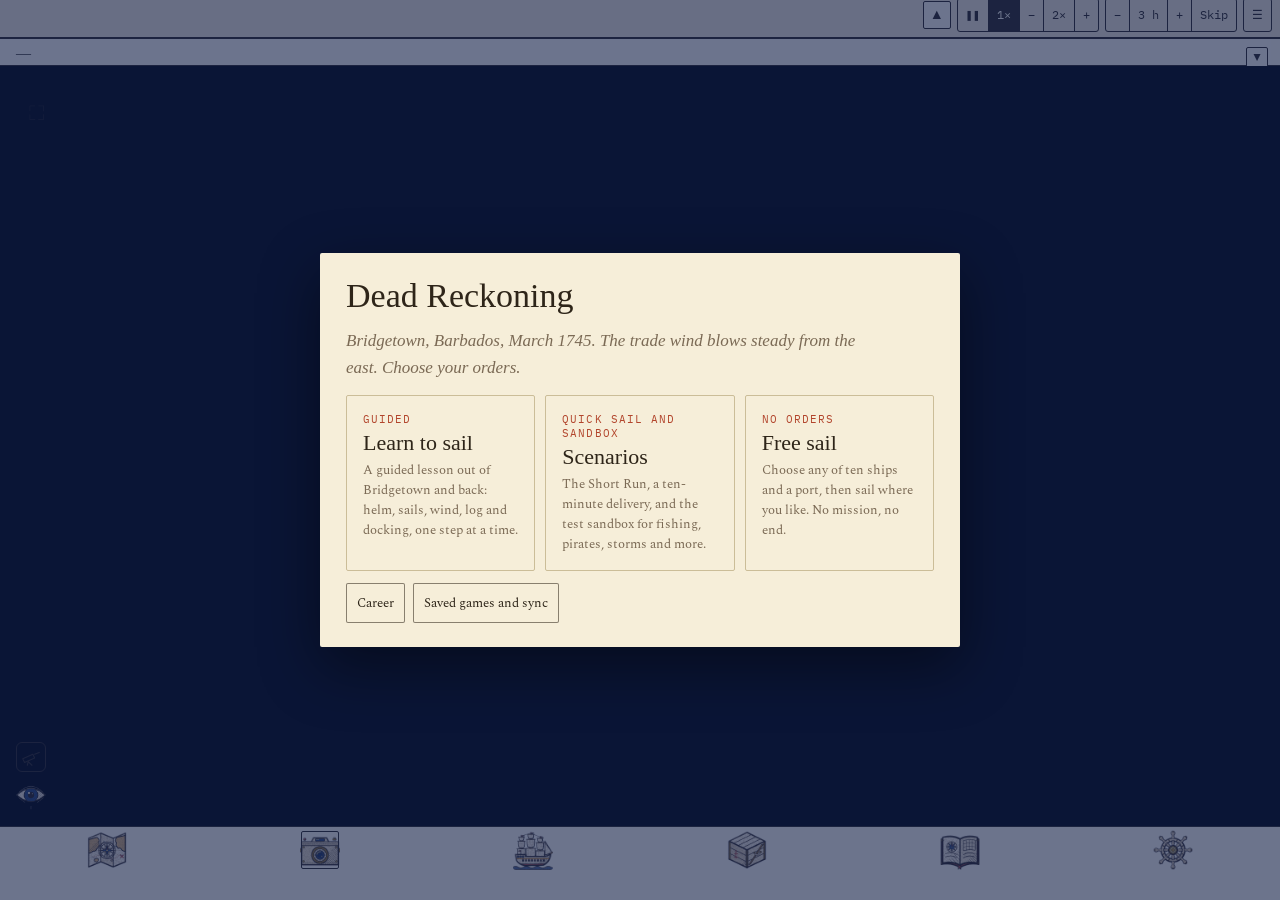
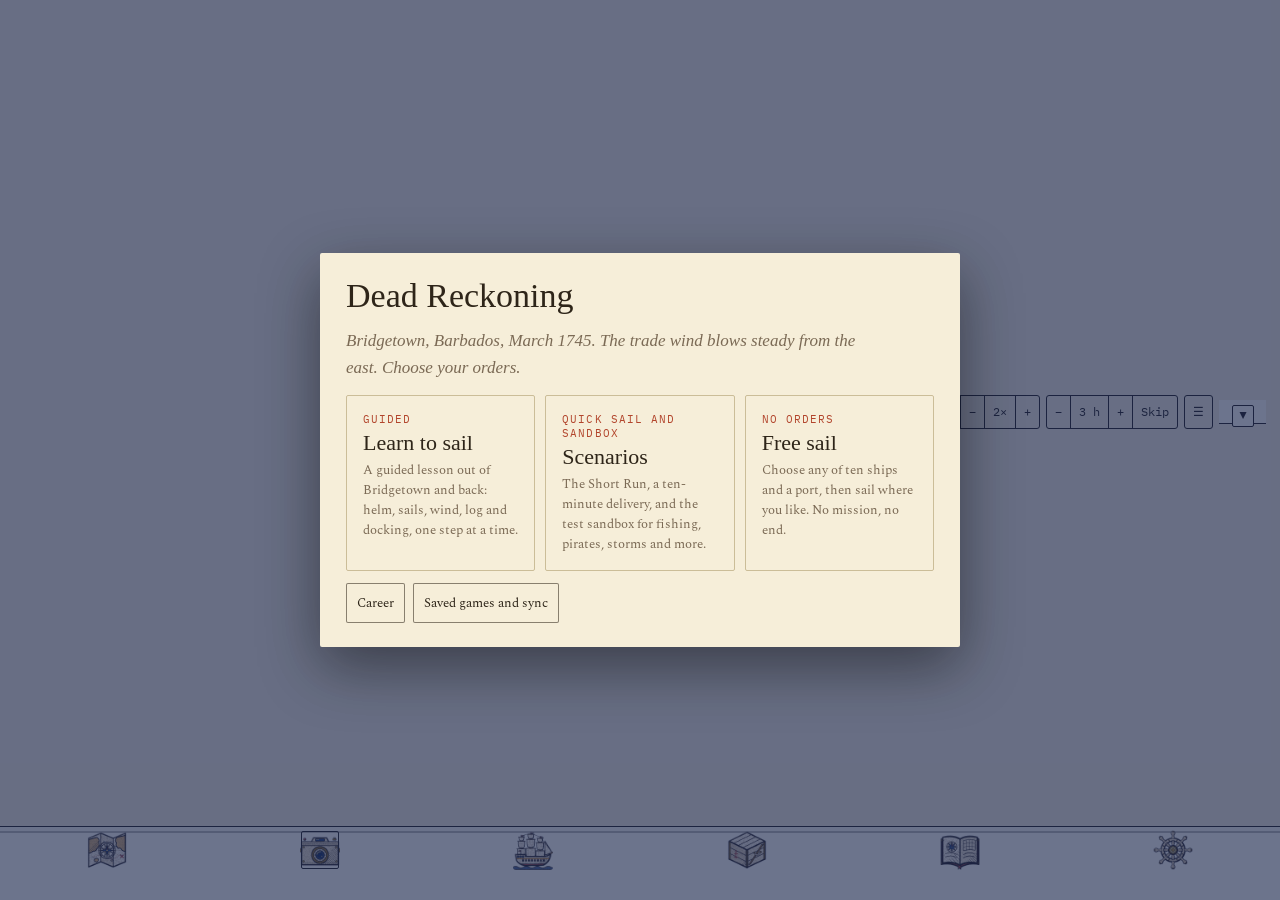
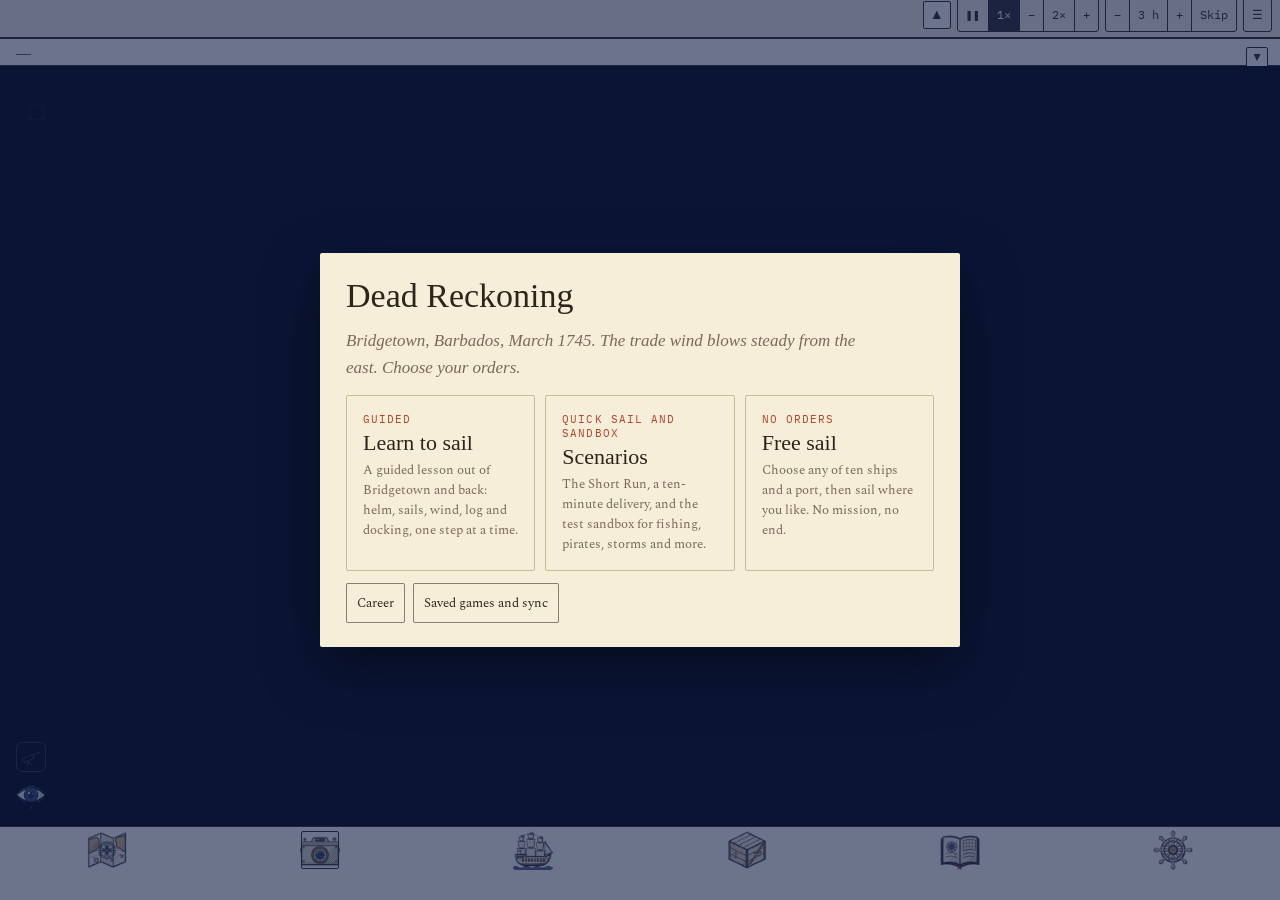
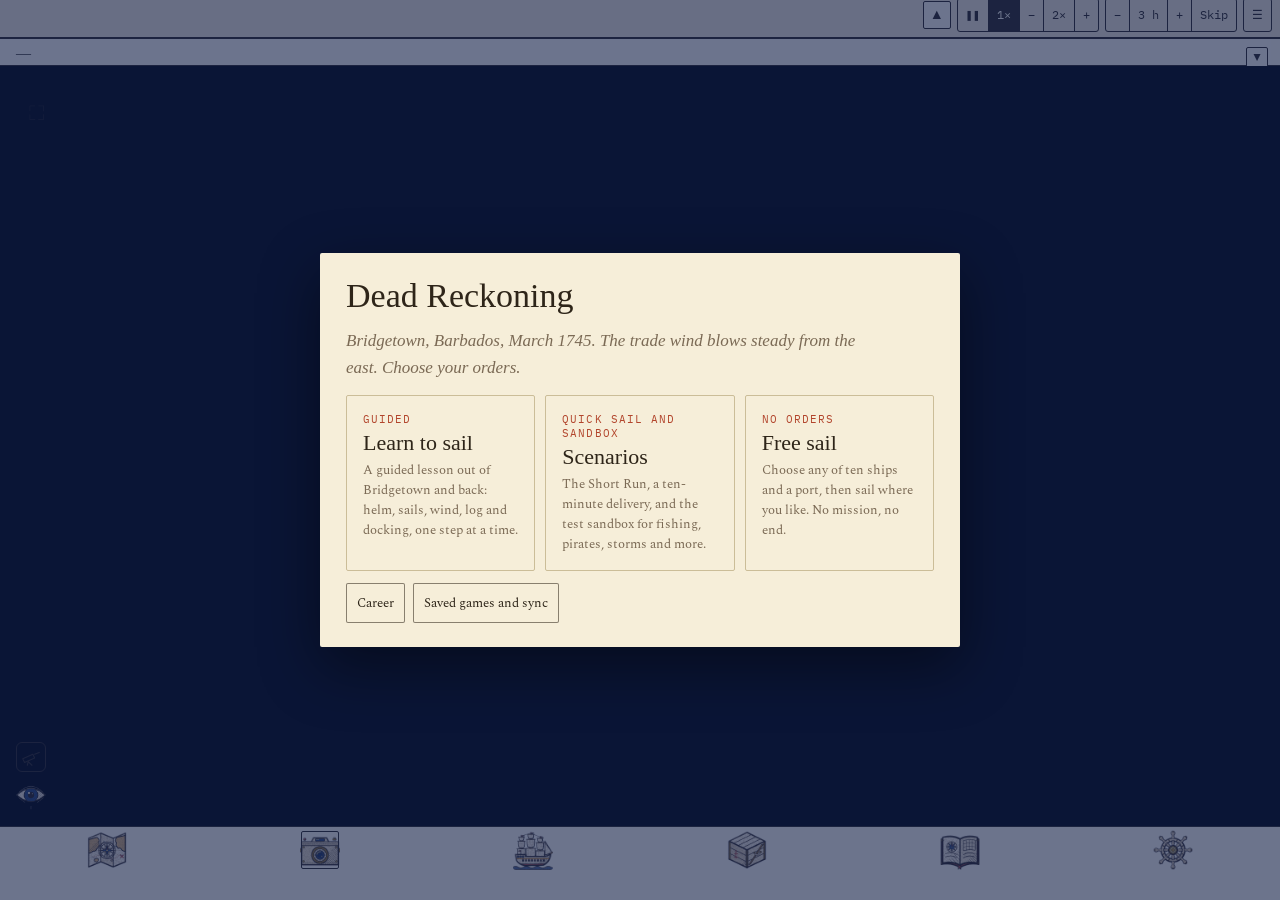
